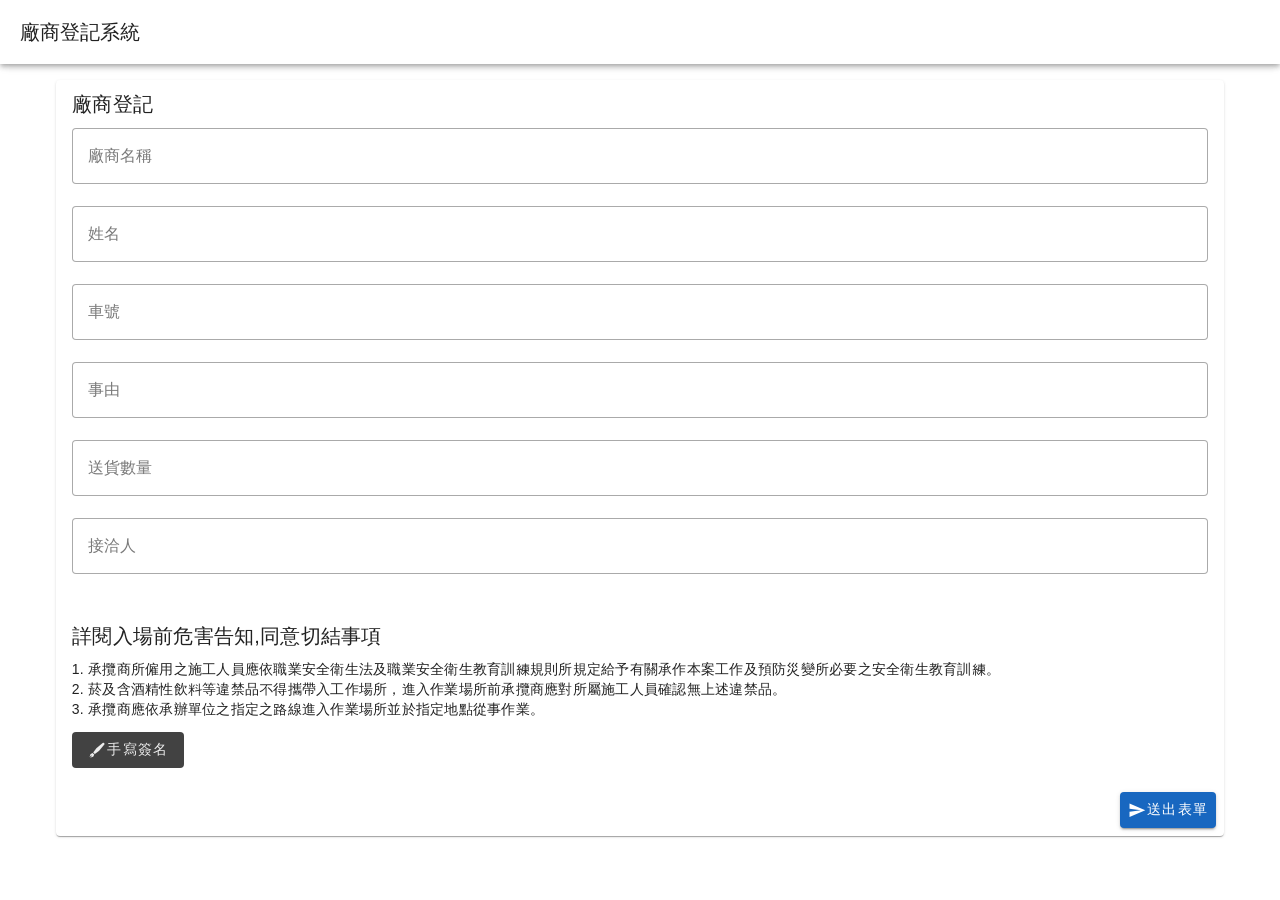
==== register/index.html @ 5d41295d "新增初始檔案，包括 robots.txt、payload 和錯誤頁面樣式" ====
<!DOCTYPE html><html  data-capo=""><head><meta charset="utf-8">
<meta name="viewport" content="width=device-width, initial-scale=1">
<style id="vuetify-theme-stylesheet">:root {
      --v-theme-background: 255,255,255;
      --v-theme-background-overlay-multiplier: 1;
      --v-theme-surface: 255,255,255;
      --v-theme-surface-overlay-multiplier: 1;
      --v-theme-surface-bright: 255,255,255;
      --v-theme-surface-bright-overlay-multiplier: 1;
      --v-theme-surface-light: 238,238,238;
      --v-theme-surface-light-overlay-multiplier: 1;
      --v-theme-surface-variant: 66,66,66;
      --v-theme-surface-variant-overlay-multiplier: 2;
      --v-theme-on-surface-variant: 238,238,238;
      --v-theme-primary: 24,103,192;
      --v-theme-primary-overlay-multiplier: 2;
      --v-theme-primary-darken-1: 31,85,146;
      --v-theme-primary-darken-1-overlay-multiplier: 2;
      --v-theme-secondary: 72,169,166;
      --v-theme-secondary-overlay-multiplier: 1;
      --v-theme-secondary-darken-1: 1,135,134;
      --v-theme-secondary-darken-1-overlay-multiplier: 1;
      --v-theme-error: 176,0,32;
      --v-theme-error-overlay-multiplier: 2;
      --v-theme-info: 33,150,243;
      --v-theme-info-overlay-multiplier: 1;
      --v-theme-success: 76,175,80;
      --v-theme-success-overlay-multiplier: 1;
      --v-theme-warning: 251,140,0;
      --v-theme-warning-overlay-multiplier: 1;
      --v-theme-on-background: 0,0,0;
      --v-theme-on-surface: 0,0,0;
      --v-theme-on-surface-bright: 0,0,0;
      --v-theme-on-surface-light: 0,0,0;
      --v-theme-on-primary: 255,255,255;
      --v-theme-on-primary-darken-1: 255,255,255;
      --v-theme-on-secondary: 255,255,255;
      --v-theme-on-secondary-darken-1: 255,255,255;
      --v-theme-on-error: 255,255,255;
      --v-theme-on-info: 255,255,255;
      --v-theme-on-success: 255,255,255;
      --v-theme-on-warning: 255,255,255;
      --v-border-color: 0, 0, 0;
      --v-border-opacity: 0.12;
      --v-high-emphasis-opacity: 0.87;
      --v-medium-emphasis-opacity: 0.6;
      --v-disabled-opacity: 0.38;
      --v-idle-opacity: 0.04;
      --v-hover-opacity: 0.04;
      --v-focus-opacity: 0.12;
      --v-selected-opacity: 0.08;
      --v-activated-opacity: 0.12;
      --v-pressed-opacity: 0.12;
      --v-dragged-opacity: 0.08;
      --v-theme-kbd: 33, 37, 41;
      --v-theme-on-kbd: 255, 255, 255;
      --v-theme-code: 245, 245, 245;
      --v-theme-on-code: 0, 0, 0;
    }
    .v-theme--light {
      color-scheme: normal;
      --v-theme-background: 255,255,255;
      --v-theme-background-overlay-multiplier: 1;
      --v-theme-surface: 255,255,255;
      --v-theme-surface-overlay-multiplier: 1;
      --v-theme-surface-bright: 255,255,255;
      --v-theme-surface-bright-overlay-multiplier: 1;
      --v-theme-surface-light: 238,238,238;
      --v-theme-surface-light-overlay-multiplier: 1;
      --v-theme-surface-variant: 66,66,66;
      --v-theme-surface-variant-overlay-multiplier: 2;
      --v-theme-on-surface-variant: 238,238,238;
      --v-theme-primary: 24,103,192;
      --v-theme-primary-overlay-multiplier: 2;
      --v-theme-primary-darken-1: 31,85,146;
      --v-theme-primary-darken-1-overlay-multiplier: 2;
      --v-theme-secondary: 72,169,166;
      --v-theme-secondary-overlay-multiplier: 1;
      --v-theme-secondary-darken-1: 1,135,134;
      --v-theme-secondary-darken-1-overlay-multiplier: 1;
      --v-theme-error: 176,0,32;
      --v-theme-error-overlay-multiplier: 2;
      --v-theme-info: 33,150,243;
      --v-theme-info-overlay-multiplier: 1;
      --v-theme-success: 76,175,80;
      --v-theme-success-overlay-multiplier: 1;
      --v-theme-warning: 251,140,0;
      --v-theme-warning-overlay-multiplier: 1;
      --v-theme-on-background: 0,0,0;
      --v-theme-on-surface: 0,0,0;
      --v-theme-on-surface-bright: 0,0,0;
      --v-theme-on-surface-light: 0,0,0;
      --v-theme-on-primary: 255,255,255;
      --v-theme-on-primary-darken-1: 255,255,255;
      --v-theme-on-secondary: 255,255,255;
      --v-theme-on-secondary-darken-1: 255,255,255;
      --v-theme-on-error: 255,255,255;
      --v-theme-on-info: 255,255,255;
      --v-theme-on-success: 255,255,255;
      --v-theme-on-warning: 255,255,255;
      --v-border-color: 0, 0, 0;
      --v-border-opacity: 0.12;
      --v-high-emphasis-opacity: 0.87;
      --v-medium-emphasis-opacity: 0.6;
      --v-disabled-opacity: 0.38;
      --v-idle-opacity: 0.04;
      --v-hover-opacity: 0.04;
      --v-focus-opacity: 0.12;
      --v-selected-opacity: 0.08;
      --v-activated-opacity: 0.12;
      --v-pressed-opacity: 0.12;
      --v-dragged-opacity: 0.08;
      --v-theme-kbd: 33, 37, 41;
      --v-theme-on-kbd: 255, 255, 255;
      --v-theme-code: 245, 245, 245;
      --v-theme-on-code: 0, 0, 0;
    }
    .v-theme--dark {
      color-scheme: dark;
      --v-theme-background: 18,18,18;
      --v-theme-background-overlay-multiplier: 1;
      --v-theme-surface: 33,33,33;
      --v-theme-surface-overlay-multiplier: 1;
      --v-theme-surface-bright: 204,191,214;
      --v-theme-surface-bright-overlay-multiplier: 2;
      --v-theme-surface-light: 66,66,66;
      --v-theme-surface-light-overlay-multiplier: 1;
      --v-theme-surface-variant: 163,163,163;
      --v-theme-surface-variant-overlay-multiplier: 2;
      --v-theme-on-surface-variant: 66,66,66;
      --v-theme-primary: 33,150,243;
      --v-theme-primary-overlay-multiplier: 2;
      --v-theme-primary-darken-1: 39,124,193;
      --v-theme-primary-darken-1-overlay-multiplier: 2;
      --v-theme-secondary: 84,182,178;
      --v-theme-secondary-overlay-multiplier: 2;
      --v-theme-secondary-darken-1: 72,169,166;
      --v-theme-secondary-darken-1-overlay-multiplier: 2;
      --v-theme-error: 207,102,121;
      --v-theme-error-overlay-multiplier: 2;
      --v-theme-info: 33,150,243;
      --v-theme-info-overlay-multiplier: 2;
      --v-theme-success: 76,175,80;
      --v-theme-success-overlay-multiplier: 2;
      --v-theme-warning: 251,140,0;
      --v-theme-warning-overlay-multiplier: 2;
      --v-theme-on-background: 255,255,255;
      --v-theme-on-surface: 255,255,255;
      --v-theme-on-surface-bright: 0,0,0;
      --v-theme-on-surface-light: 255,255,255;
      --v-theme-on-primary: 255,255,255;
      --v-theme-on-primary-darken-1: 255,255,255;
      --v-theme-on-secondary: 255,255,255;
      --v-theme-on-secondary-darken-1: 255,255,255;
      --v-theme-on-error: 255,255,255;
      --v-theme-on-info: 255,255,255;
      --v-theme-on-success: 255,255,255;
      --v-theme-on-warning: 255,255,255;
      --v-border-color: 255, 255, 255;
      --v-border-opacity: 0.12;
      --v-high-emphasis-opacity: 1;
      --v-medium-emphasis-opacity: 0.7;
      --v-disabled-opacity: 0.5;
      --v-idle-opacity: 0.1;
      --v-hover-opacity: 0.04;
      --v-focus-opacity: 0.12;
      --v-selected-opacity: 0.08;
      --v-activated-opacity: 0.12;
      --v-pressed-opacity: 0.16;
      --v-dragged-opacity: 0.08;
      --v-theme-kbd: 33, 37, 41;
      --v-theme-on-kbd: 255, 255, 255;
      --v-theme-code: 52, 52, 52;
      --v-theme-on-code: 204, 204, 204;
    }
    .bg-background {
      --v-theme-overlay-multiplier: var(--v-theme-background-overlay-multiplier);
      background-color: rgb(var(--v-theme-background)) !important;
      color: rgb(var(--v-theme-on-background)) !important;
    }
    .bg-surface {
      --v-theme-overlay-multiplier: var(--v-theme-surface-overlay-multiplier);
      background-color: rgb(var(--v-theme-surface)) !important;
      color: rgb(var(--v-theme-on-surface)) !important;
    }
    .bg-surface-bright {
      --v-theme-overlay-multiplier: var(--v-theme-surface-bright-overlay-multiplier);
      background-color: rgb(var(--v-theme-surface-bright)) !important;
      color: rgb(var(--v-theme-on-surface-bright)) !important;
    }
    .bg-surface-light {
      --v-theme-overlay-multiplier: var(--v-theme-surface-light-overlay-multiplier);
      background-color: rgb(var(--v-theme-surface-light)) !important;
      color: rgb(var(--v-theme-on-surface-light)) !important;
    }
    .bg-surface-variant {
      --v-theme-overlay-multiplier: var(--v-theme-surface-variant-overlay-multiplier);
      background-color: rgb(var(--v-theme-surface-variant)) !important;
      color: rgb(var(--v-theme-on-surface-variant)) !important;
    }
    .bg-primary {
      --v-theme-overlay-multiplier: var(--v-theme-primary-overlay-multiplier);
      background-color: rgb(var(--v-theme-primary)) !important;
      color: rgb(var(--v-theme-on-primary)) !important;
    }
    .bg-primary-darken-1 {
      --v-theme-overlay-multiplier: var(--v-theme-primary-darken-1-overlay-multiplier);
      background-color: rgb(var(--v-theme-primary-darken-1)) !important;
      color: rgb(var(--v-theme-on-primary-darken-1)) !important;
    }
    .bg-secondary {
      --v-theme-overlay-multiplier: var(--v-theme-secondary-overlay-multiplier);
      background-color: rgb(var(--v-theme-secondary)) !important;
      color: rgb(var(--v-theme-on-secondary)) !important;
    }
    .bg-secondary-darken-1 {
      --v-theme-overlay-multiplier: var(--v-theme-secondary-darken-1-overlay-multiplier);
      background-color: rgb(var(--v-theme-secondary-darken-1)) !important;
      color: rgb(var(--v-theme-on-secondary-darken-1)) !important;
    }
    .bg-error {
      --v-theme-overlay-multiplier: var(--v-theme-error-overlay-multiplier);
      background-color: rgb(var(--v-theme-error)) !important;
      color: rgb(var(--v-theme-on-error)) !important;
    }
    .bg-info {
      --v-theme-overlay-multiplier: var(--v-theme-info-overlay-multiplier);
      background-color: rgb(var(--v-theme-info)) !important;
      color: rgb(var(--v-theme-on-info)) !important;
    }
    .bg-success {
      --v-theme-overlay-multiplier: var(--v-theme-success-overlay-multiplier);
      background-color: rgb(var(--v-theme-success)) !important;
      color: rgb(var(--v-theme-on-success)) !important;
    }
    .bg-warning {
      --v-theme-overlay-multiplier: var(--v-theme-warning-overlay-multiplier);
      background-color: rgb(var(--v-theme-warning)) !important;
      color: rgb(var(--v-theme-on-warning)) !important;
    }
    .text-background {
      color: rgb(var(--v-theme-background)) !important;
    }
    .border-background {
      --v-border-color: var(--v-theme-background);
    }
    .text-surface {
      color: rgb(var(--v-theme-surface)) !important;
    }
    .border-surface {
      --v-border-color: var(--v-theme-surface);
    }
    .text-surface-bright {
      color: rgb(var(--v-theme-surface-bright)) !important;
    }
    .border-surface-bright {
      --v-border-color: var(--v-theme-surface-bright);
    }
    .text-surface-light {
      color: rgb(var(--v-theme-surface-light)) !important;
    }
    .border-surface-light {
      --v-border-color: var(--v-theme-surface-light);
    }
    .text-surface-variant {
      color: rgb(var(--v-theme-surface-variant)) !important;
    }
    .border-surface-variant {
      --v-border-color: var(--v-theme-surface-variant);
    }
    .on-surface-variant {
      color: rgb(var(--v-theme-on-surface-variant)) !important;
    }
    .text-primary {
      color: rgb(var(--v-theme-primary)) !important;
    }
    .border-primary {
      --v-border-color: var(--v-theme-primary);
    }
    .text-primary-darken-1 {
      color: rgb(var(--v-theme-primary-darken-1)) !important;
    }
    .border-primary-darken-1 {
      --v-border-color: var(--v-theme-primary-darken-1);
    }
    .text-secondary {
      color: rgb(var(--v-theme-secondary)) !important;
    }
    .border-secondary {
      --v-border-color: var(--v-theme-secondary);
    }
    .text-secondary-darken-1 {
      color: rgb(var(--v-theme-secondary-darken-1)) !important;
    }
    .border-secondary-darken-1 {
      --v-border-color: var(--v-theme-secondary-darken-1);
    }
    .text-error {
      color: rgb(var(--v-theme-error)) !important;
    }
    .border-error {
      --v-border-color: var(--v-theme-error);
    }
    .text-info {
      color: rgb(var(--v-theme-info)) !important;
    }
    .border-info {
      --v-border-color: var(--v-theme-info);
    }
    .text-success {
      color: rgb(var(--v-theme-success)) !important;
    }
    .border-success {
      --v-border-color: var(--v-theme-success);
    }
    .text-warning {
      color: rgb(var(--v-theme-warning)) !important;
    }
    .border-warning {
      --v-border-color: var(--v-theme-warning);
    }
    .on-background {
      color: rgb(var(--v-theme-on-background)) !important;
    }
    .on-surface {
      color: rgb(var(--v-theme-on-surface)) !important;
    }
    .on-surface-bright {
      color: rgb(var(--v-theme-on-surface-bright)) !important;
    }
    .on-surface-light {
      color: rgb(var(--v-theme-on-surface-light)) !important;
    }
    .on-primary {
      color: rgb(var(--v-theme-on-primary)) !important;
    }
    .on-primary-darken-1 {
      color: rgb(var(--v-theme-on-primary-darken-1)) !important;
    }
    .on-secondary {
      color: rgb(var(--v-theme-on-secondary)) !important;
    }
    .on-secondary-darken-1 {
      color: rgb(var(--v-theme-on-secondary-darken-1)) !important;
    }
    .on-error {
      color: rgb(var(--v-theme-on-error)) !important;
    }
    .on-info {
      color: rgb(var(--v-theme-on-info)) !important;
    }
    .on-success {
      color: rgb(var(--v-theme-on-success)) !important;
    }
    .on-warning {
      color: rgb(var(--v-theme-on-warning)) !important;
    }
</style>
<style>@font-face{font-family:Material Design Icons;font-style:normal;font-weight:400;src:url(/_nuxt/materialdesignicons-webfont.CSr8KVlo.eot?v=7.4.47);src:url(/_nuxt/materialdesignicons-webfont.CSr8KVlo.eot?#iefix&v=7.4.47) format("embedded-opentype"),url(/_nuxt/materialdesignicons-webfont.Dp5v-WZN.woff2?v=7.4.47) format("woff2"),url(/_nuxt/materialdesignicons-webfont.PXm3-2wK.woff?v=7.4.47) format("woff"),url(/_nuxt/materialdesignicons-webfont.B7mPwVP_.ttf?v=7.4.47) format("truetype")}.mdi-set,.mdi:before{display:inline-block;font: 24px/1 Material Design Icons;font-size:inherit;line-height:inherit;text-rendering:auto;-webkit-font-smoothing:antialiased;-moz-osx-font-smoothing:grayscale}.mdi-ab-testing:before{content:"󰇉"}.mdi-abacus:before{content:"󱛠"}.mdi-abjad-arabic:before{content:"󱌨"}.mdi-abjad-hebrew:before{content:"󱌩"}.mdi-abugida-devanagari:before{content:"󱌪"}.mdi-abugida-thai:before{content:"󱌫"}.mdi-access-point:before{content:"󰀃"}.mdi-access-point-check:before{content:"󱔸"}.mdi-access-point-minus:before{content:"󱔹"}.mdi-access-point-network:before{content:"󰀂"}.mdi-access-point-network-off:before{content:"󰯡"}.mdi-access-point-off:before{content:"󱔑"}.mdi-access-point-plus:before{content:"󱔺"}.mdi-access-point-remove:before{content:"󱔻"}.mdi-account:before{content:"󰀄"}.mdi-account-alert:before{content:"󰀅"}.mdi-account-alert-outline:before{content:"󰭐"}.mdi-account-arrow-down:before{content:"󱡨"}.mdi-account-arrow-down-outline:before{content:"󱡩"}.mdi-account-arrow-left:before{content:"󰭑"}.mdi-account-arrow-left-outline:before{content:"󰭒"}.mdi-account-arrow-right:before{content:"󰭓"}.mdi-account-arrow-right-outline:before{content:"󰭔"}.mdi-account-arrow-up:before{content:"󱡧"}.mdi-account-arrow-up-outline:before{content:"󱡪"}.mdi-account-badge:before{content:"󱬊"}.mdi-account-badge-outline:before{content:"󱬋"}.mdi-account-box:before{content:"󰀆"}.mdi-account-box-edit-outline:before{content:"󱳈"}.mdi-account-box-minus-outline:before{content:"󱳉"}.mdi-account-box-multiple:before{content:"󰤴"}.mdi-account-box-multiple-outline:before{content:"󱀊"}.mdi-account-box-outline:before{content:"󰀇"}.mdi-account-box-plus-outline:before{content:"󱳊"}.mdi-account-cancel:before{content:"󱋟"}.mdi-account-cancel-outline:before{content:"󱋠"}.mdi-account-card:before{content:"󱮤"}.mdi-account-card-outline:before{content:"󱮥"}.mdi-account-cash:before{content:"󱂗"}.mdi-account-cash-outline:before{content:"󱂘"}.mdi-account-check:before{content:"󰀈"}.mdi-account-check-outline:before{content:"󰯢"}.mdi-account-child:before{content:"󰪉"}.mdi-account-child-circle:before{content:"󰪊"}.mdi-account-child-outline:before{content:"󱃈"}.mdi-account-circle:before{content:"󰀉"}.mdi-account-circle-outline:before{content:"󰭕"}.mdi-account-clock:before{content:"󰭖"}.mdi-account-clock-outline:before{content:"󰭗"}.mdi-account-cog:before{content:"󱍰"}.mdi-account-cog-outline:before{content:"󱍱"}.mdi-account-convert:before{content:"󰀊"}.mdi-account-convert-outline:before{content:"󱌁"}.mdi-account-cowboy-hat:before{content:"󰺛"}.mdi-account-cowboy-hat-outline:before{content:"󱟳"}.mdi-account-credit-card:before{content:"󱮦"}.mdi-account-credit-card-outline:before{content:"󱮧"}.mdi-account-details:before{content:"󰘱"}.mdi-account-details-outline:before{content:"󱍲"}.mdi-account-edit:before{content:"󰚼"}.mdi-account-edit-outline:before{content:"󰿻"}.mdi-account-eye:before{content:"󰐠"}.mdi-account-eye-outline:before{content:"󱉻"}.mdi-account-file:before{content:"󱲧"}.mdi-account-file-outline:before{content:"󱲨"}.mdi-account-file-text:before{content:"󱲩"}.mdi-account-file-text-outline:before{content:"󱲪"}.mdi-account-filter:before{content:"󰤶"}.mdi-account-filter-outline:before{content:"󰾝"}.mdi-account-group:before{content:"󰡉"}.mdi-account-group-outline:before{content:"󰭘"}.mdi-account-hard-hat:before{content:"󰖵"}.mdi-account-hard-hat-outline:before{content:"󱨟"}.mdi-account-heart:before{content:"󰢙"}.mdi-account-heart-outline:before{content:"󰯣"}.mdi-account-injury:before{content:"󱠕"}.mdi-account-injury-outline:before{content:"󱠖"}.mdi-account-key:before{content:"󰀋"}.mdi-account-key-outline:before{content:"󰯤"}.mdi-account-lock:before{content:"󱅞"}.mdi-account-lock-open:before{content:"󱥠"}.mdi-account-lock-open-outline:before{content:"󱥡"}.mdi-account-lock-outline:before{content:"󱅟"}.mdi-account-minus:before{content:"󰀍"}.mdi-account-minus-outline:before{content:"󰫬"}.mdi-account-multiple:before{content:"󰀎"}.mdi-account-multiple-check:before{content:"󰣅"}.mdi-account-multiple-check-outline:before{content:"󱇾"}.mdi-account-multiple-minus:before{content:"󰗓"}.mdi-account-multiple-minus-outline:before{content:"󰯥"}.mdi-account-multiple-outline:before{content:"󰀏"}.mdi-account-multiple-plus:before{content:"󰀐"}.mdi-account-multiple-plus-outline:before{content:"󰠀"}.mdi-account-multiple-remove:before{content:"󱈊"}.mdi-account-multiple-remove-outline:before{content:"󱈋"}.mdi-account-music:before{content:"󰠃"}.mdi-account-music-outline:before{content:"󰳩"}.mdi-account-network:before{content:"󰀑"}.mdi-account-network-off:before{content:"󱫱"}.mdi-account-network-off-outline:before{content:"󱫲"}.mdi-account-network-outline:before{content:"󰯦"}.mdi-account-off:before{content:"󰀒"}.mdi-account-off-outline:before{content:"󰯧"}.mdi-account-outline:before{content:"󰀓"}.mdi-account-plus:before{content:"󰀔"}.mdi-account-plus-outline:before{content:"󰠁"}.mdi-account-question:before{content:"󰭙"}.mdi-account-question-outline:before{content:"󰭚"}.mdi-account-reactivate:before{content:"󱔫"}.mdi-account-reactivate-outline:before{content:"󱔬"}.mdi-account-remove:before{content:"󰀕"}.mdi-account-remove-outline:before{content:"󰫭"}.mdi-account-school:before{content:"󱨠"}.mdi-account-school-outline:before{content:"󱨡"}.mdi-account-search:before{content:"󰀖"}.mdi-account-search-outline:before{content:"󰤵"}.mdi-account-settings:before{content:"󰘰"}.mdi-account-settings-outline:before{content:"󱃉"}.mdi-account-star:before{content:"󰀗"}.mdi-account-star-outline:before{content:"󰯨"}.mdi-account-supervisor:before{content:"󰪋"}.mdi-account-supervisor-circle:before{content:"󰪌"}.mdi-account-supervisor-circle-outline:before{content:"󱓬"}.mdi-account-supervisor-outline:before{content:"󱄭"}.mdi-account-switch:before{content:"󰀙"}.mdi-account-switch-outline:before{content:"󰓋"}.mdi-account-sync:before{content:"󱤛"}.mdi-account-sync-outline:before{content:"󱤜"}.mdi-account-tag:before{content:"󱰛"}.mdi-account-tag-outline:before{content:"󱰜"}.mdi-account-tie:before{content:"󰳣"}.mdi-account-tie-hat:before{content:"󱢘"}.mdi-account-tie-hat-outline:before{content:"󱢙"}.mdi-account-tie-outline:before{content:"󱃊"}.mdi-account-tie-voice:before{content:"󱌈"}.mdi-account-tie-voice-off:before{content:"󱌊"}.mdi-account-tie-voice-off-outline:before{content:"󱌋"}.mdi-account-tie-voice-outline:before{content:"󱌉"}.mdi-account-tie-woman:before{content:"󱪌"}.mdi-account-voice:before{content:"󰗋"}.mdi-account-voice-off:before{content:"󰻔"}.mdi-account-wrench:before{content:"󱢚"}.mdi-account-wrench-outline:before{content:"󱢛"}.mdi-adjust:before{content:"󰀚"}.mdi-advertisements:before{content:"󱤪"}.mdi-advertisements-off:before{content:"󱤫"}.mdi-air-conditioner:before{content:"󰀛"}.mdi-air-filter:before{content:"󰵃"}.mdi-air-horn:before{content:"󰶬"}.mdi-air-humidifier:before{content:"󱂙"}.mdi-air-humidifier-off:before{content:"󱑦"}.mdi-air-purifier:before{content:"󰵄"}.mdi-air-purifier-off:before{content:"󱭗"}.mdi-airbag:before{content:"󰯩"}.mdi-airballoon:before{content:"󰀜"}.mdi-airballoon-outline:before{content:"󱀋"}.mdi-airplane:before{content:"󰀝"}.mdi-airplane-alert:before{content:"󱡺"}.mdi-airplane-check:before{content:"󱡻"}.mdi-airplane-clock:before{content:"󱡼"}.mdi-airplane-cog:before{content:"󱡽"}.mdi-airplane-edit:before{content:"󱡾"}.mdi-airplane-landing:before{content:"󰗔"}.mdi-airplane-marker:before{content:"󱡿"}.mdi-airplane-minus:before{content:"󱢀"}.mdi-airplane-off:before{content:"󰀞"}.mdi-airplane-plus:before{content:"󱢁"}.mdi-airplane-remove:before{content:"󱢂"}.mdi-airplane-search:before{content:"󱢃"}.mdi-airplane-settings:before{content:"󱢄"}.mdi-airplane-takeoff:before{content:"󰗕"}.mdi-airport:before{content:"󰡋"}.mdi-alarm:before{content:"󰀠"}.mdi-alarm-bell:before{content:"󰞎"}.mdi-alarm-check:before{content:"󰀡"}.mdi-alarm-light:before{content:"󰞏"}.mdi-alarm-light-off:before{content:"󱜞"}.mdi-alarm-light-off-outline:before{content:"󱜟"}.mdi-alarm-light-outline:before{content:"󰯪"}.mdi-alarm-multiple:before{content:"󰀢"}.mdi-alarm-note:before{content:"󰹱"}.mdi-alarm-note-off:before{content:"󰹲"}.mdi-alarm-off:before{content:"󰀣"}.mdi-alarm-panel:before{content:"󱗄"}.mdi-alarm-panel-outline:before{content:"󱗅"}.mdi-alarm-plus:before{content:"󰀤"}.mdi-alarm-snooze:before{content:"󰚎"}.mdi-album:before{content:"󰀥"}.mdi-alert:before{content:"󰀦"}.mdi-alert-box:before{content:"󰀧"}.mdi-alert-box-outline:before{content:"󰳤"}.mdi-alert-circle:before{content:"󰀨"}.mdi-alert-circle-check:before{content:"󱇭"}.mdi-alert-circle-check-outline:before{content:"󱇮"}.mdi-alert-circle-outline:before{content:"󰗖"}.mdi-alert-decagram:before{content:"󰚽"}.mdi-alert-decagram-outline:before{content:"󰳥"}.mdi-alert-minus:before{content:"󱒻"}.mdi-alert-minus-outline:before{content:"󱒾"}.mdi-alert-octagon:before{content:"󰀩"}.mdi-alert-octagon-outline:before{content:"󰳦"}.mdi-alert-octagram:before{content:"󰝧"}.mdi-alert-octagram-outline:before{content:"󰳧"}.mdi-alert-outline:before{content:"󰀪"}.mdi-alert-plus:before{content:"󱒺"}.mdi-alert-plus-outline:before{content:"󱒽"}.mdi-alert-remove:before{content:"󱒼"}.mdi-alert-remove-outline:before{content:"󱒿"}.mdi-alert-rhombus:before{content:"󱇎"}.mdi-alert-rhombus-outline:before{content:"󱇏"}.mdi-alien:before{content:"󰢚"}.mdi-alien-outline:before{content:"󱃋"}.mdi-align-horizontal-center:before{content:"󱇃"}.mdi-align-horizontal-distribute:before{content:"󱥢"}.mdi-align-horizontal-left:before{content:"󱇂"}.mdi-align-horizontal-right:before{content:"󱇄"}.mdi-align-vertical-bottom:before{content:"󱇅"}.mdi-align-vertical-center:before{content:"󱇆"}.mdi-align-vertical-distribute:before{content:"󱥣"}.mdi-align-vertical-top:before{content:"󱇇"}.mdi-all-inclusive:before{content:"󰚾"}.mdi-all-inclusive-box:before{content:"󱢍"}.mdi-all-inclusive-box-outline:before{content:"󱢎"}.mdi-allergy:before{content:"󱉘"}.mdi-alpha:before{content:"󰀫"}.mdi-alpha-a:before{content:"󰫮"}.mdi-alpha-a-box:before{content:"󰬈"}.mdi-alpha-a-box-outline:before{content:"󰯫"}.mdi-alpha-a-circle:before{content:"󰯬"}.mdi-alpha-a-circle-outline:before{content:"󰯭"}.mdi-alpha-b:before{content:"󰫯"}.mdi-alpha-b-box:before{content:"󰬉"}.mdi-alpha-b-box-outline:before{content:"󰯮"}.mdi-alpha-b-circle:before{content:"󰯯"}.mdi-alpha-b-circle-outline:before{content:"󰯰"}.mdi-alpha-c:before{content:"󰫰"}.mdi-alpha-c-box:before{content:"󰬊"}.mdi-alpha-c-box-outline:before{content:"󰯱"}.mdi-alpha-c-circle:before{content:"󰯲"}.mdi-alpha-c-circle-outline:before{content:"󰯳"}.mdi-alpha-d:before{content:"󰫱"}.mdi-alpha-d-box:before{content:"󰬋"}.mdi-alpha-d-box-outline:before{content:"󰯴"}.mdi-alpha-d-circle:before{content:"󰯵"}.mdi-alpha-d-circle-outline:before{content:"󰯶"}.mdi-alpha-e:before{content:"󰫲"}.mdi-alpha-e-box:before{content:"󰬌"}.mdi-alpha-e-box-outline:before{content:"󰯷"}.mdi-alpha-e-circle:before{content:"󰯸"}.mdi-alpha-e-circle-outline:before{content:"󰯹"}.mdi-alpha-f:before{content:"󰫳"}.mdi-alpha-f-box:before{content:"󰬍"}.mdi-alpha-f-box-outline:before{content:"󰯺"}.mdi-alpha-f-circle:before{content:"󰯻"}.mdi-alpha-f-circle-outline:before{content:"󰯼"}.mdi-alpha-g:before{content:"󰫴"}.mdi-alpha-g-box:before{content:"󰬎"}.mdi-alpha-g-box-outline:before{content:"󰯽"}.mdi-alpha-g-circle:before{content:"󰯾"}.mdi-alpha-g-circle-outline:before{content:"󰯿"}.mdi-alpha-h:before{content:"󰫵"}.mdi-alpha-h-box:before{content:"󰬏"}.mdi-alpha-h-box-outline:before{content:"󰰀"}.mdi-alpha-h-circle:before{content:"󰰁"}.mdi-alpha-h-circle-outline:before{content:"󰰂"}.mdi-alpha-i:before{content:"󰫶"}.mdi-alpha-i-box:before{content:"󰬐"}.mdi-alpha-i-box-outline:before{content:"󰰃"}.mdi-alpha-i-circle:before{content:"󰰄"}.mdi-alpha-i-circle-outline:before{content:"󰰅"}.mdi-alpha-j:before{content:"󰫷"}.mdi-alpha-j-box:before{content:"󰬑"}.mdi-alpha-j-box-outline:before{content:"󰰆"}.mdi-alpha-j-circle:before{content:"󰰇"}.mdi-alpha-j-circle-outline:before{content:"󰰈"}.mdi-alpha-k:before{content:"󰫸"}.mdi-alpha-k-box:before{content:"󰬒"}.mdi-alpha-k-box-outline:before{content:"󰰉"}.mdi-alpha-k-circle:before{content:"󰰊"}.mdi-alpha-k-circle-outline:before{content:"󰰋"}.mdi-alpha-l:before{content:"󰫹"}.mdi-alpha-l-box:before{content:"󰬓"}.mdi-alpha-l-box-outline:before{content:"󰰌"}.mdi-alpha-l-circle:before{content:"󰰍"}.mdi-alpha-l-circle-outline:before{content:"󰰎"}.mdi-alpha-m:before{content:"󰫺"}.mdi-alpha-m-box:before{content:"󰬔"}.mdi-alpha-m-box-outline:before{content:"󰰏"}.mdi-alpha-m-circle:before{content:"󰰐"}.mdi-alpha-m-circle-outline:before{content:"󰰑"}.mdi-alpha-n:before{content:"󰫻"}.mdi-alpha-n-box:before{content:"󰬕"}.mdi-alpha-n-box-outline:before{content:"󰰒"}.mdi-alpha-n-circle:before{content:"󰰓"}.mdi-alpha-n-circle-outline:before{content:"󰰔"}.mdi-alpha-o:before{content:"󰫼"}.mdi-alpha-o-box:before{content:"󰬖"}.mdi-alpha-o-box-outline:before{content:"󰰕"}.mdi-alpha-o-circle:before{content:"󰰖"}.mdi-alpha-o-circle-outline:before{content:"󰰗"}.mdi-alpha-p:before{content:"󰫽"}.mdi-alpha-p-box:before{content:"󰬗"}.mdi-alpha-p-box-outline:before{content:"󰰘"}.mdi-alpha-p-circle:before{content:"󰰙"}.mdi-alpha-p-circle-outline:before{content:"󰰚"}.mdi-alpha-q:before{content:"󰫾"}.mdi-alpha-q-box:before{content:"󰬘"}.mdi-alpha-q-box-outline:before{content:"󰰛"}.mdi-alpha-q-circle:before{content:"󰰜"}.mdi-alpha-q-circle-outline:before{content:"󰰝"}.mdi-alpha-r:before{content:"󰫿"}.mdi-alpha-r-box:before{content:"󰬙"}.mdi-alpha-r-box-outline:before{content:"󰰞"}.mdi-alpha-r-circle:before{content:"󰰟"}.mdi-alpha-r-circle-outline:before{content:"󰰠"}.mdi-alpha-s:before{content:"󰬀"}.mdi-alpha-s-box:before{content:"󰬚"}.mdi-alpha-s-box-outline:before{content:"󰰡"}.mdi-alpha-s-circle:before{content:"󰰢"}.mdi-alpha-s-circle-outline:before{content:"󰰣"}.mdi-alpha-t:before{content:"󰬁"}.mdi-alpha-t-box:before{content:"󰬛"}.mdi-alpha-t-box-outline:before{content:"󰰤"}.mdi-alpha-t-circle:before{content:"󰰥"}.mdi-alpha-t-circle-outline:before{content:"󰰦"}.mdi-alpha-u:before{content:"󰬂"}.mdi-alpha-u-box:before{content:"󰬜"}.mdi-alpha-u-box-outline:before{content:"󰰧"}.mdi-alpha-u-circle:before{content:"󰰨"}.mdi-alpha-u-circle-outline:before{content:"󰰩"}.mdi-alpha-v:before{content:"󰬃"}.mdi-alpha-v-box:before{content:"󰬝"}.mdi-alpha-v-box-outline:before{content:"󰰪"}.mdi-alpha-v-circle:before{content:"󰰫"}.mdi-alpha-v-circle-outline:before{content:"󰰬"}.mdi-alpha-w:before{content:"󰬄"}.mdi-alpha-w-box:before{content:"󰬞"}.mdi-alpha-w-box-outline:before{content:"󰰭"}.mdi-alpha-w-circle:before{content:"󰰮"}.mdi-alpha-w-circle-outline:before{content:"󰰯"}.mdi-alpha-x:before{content:"󰬅"}.mdi-alpha-x-box:before{content:"󰬟"}.mdi-alpha-x-box-outline:before{content:"󰰰"}.mdi-alpha-x-circle:before{content:"󰰱"}.mdi-alpha-x-circle-outline:before{content:"󰰲"}.mdi-alpha-y:before{content:"󰬆"}.mdi-alpha-y-box:before{content:"󰬠"}.mdi-alpha-y-box-outline:before{content:"󰰳"}.mdi-alpha-y-circle:before{content:"󰰴"}.mdi-alpha-y-circle-outline:before{content:"󰰵"}.mdi-alpha-z:before{content:"󰬇"}.mdi-alpha-z-box:before{content:"󰬡"}.mdi-alpha-z-box-outline:before{content:"󰰶"}.mdi-alpha-z-circle:before{content:"󰰷"}.mdi-alpha-z-circle-outline:before{content:"󰰸"}.mdi-alphabet-aurebesh:before{content:"󱌬"}.mdi-alphabet-cyrillic:before{content:"󱌭"}.mdi-alphabet-greek:before{content:"󱌮"}.mdi-alphabet-latin:before{content:"󱌯"}.mdi-alphabet-piqad:before{content:"󱌰"}.mdi-alphabet-tengwar:before{content:"󱌷"}.mdi-alphabetical:before{content:"󰀬"}.mdi-alphabetical-off:before{content:"󱀌"}.mdi-alphabetical-variant:before{content:"󱀍"}.mdi-alphabetical-variant-off:before{content:"󱀎"}.mdi-altimeter:before{content:"󰗗"}.mdi-ambulance:before{content:"󰀯"}.mdi-ammunition:before{content:"󰳨"}.mdi-ampersand:before{content:"󰪍"}.mdi-amplifier:before{content:"󰀰"}.mdi-amplifier-off:before{content:"󱆵"}.mdi-anchor:before{content:"󰀱"}.mdi-android:before{content:"󰀲"}.mdi-android-studio:before{content:"󰀴"}.mdi-angle-acute:before{content:"󰤷"}.mdi-angle-obtuse:before{content:"󰤸"}.mdi-angle-right:before{content:"󰤹"}.mdi-angular:before{content:"󰚲"}.mdi-angularjs:before{content:"󰚿"}.mdi-animation:before{content:"󰗘"}.mdi-animation-outline:before{content:"󰪏"}.mdi-animation-play:before{content:"󰤺"}.mdi-animation-play-outline:before{content:"󰪐"}.mdi-ansible:before{content:"󱂚"}.mdi-antenna:before{content:"󱄙"}.mdi-anvil:before{content:"󰢛"}.mdi-apache-kafka:before{content:"󱀏"}.mdi-api:before{content:"󱂛"}.mdi-api-off:before{content:"󱉗"}.mdi-apple:before{content:"󰀵"}.mdi-apple-finder:before{content:"󰀶"}.mdi-apple-icloud:before{content:"󰀸"}.mdi-apple-ios:before{content:"󰀷"}.mdi-apple-keyboard-caps:before{content:"󰘲"}.mdi-apple-keyboard-command:before{content:"󰘳"}.mdi-apple-keyboard-control:before{content:"󰘴"}.mdi-apple-keyboard-option:before{content:"󰘵"}.mdi-apple-keyboard-shift:before{content:"󰘶"}.mdi-apple-safari:before{content:"󰀹"}.mdi-application:before{content:"󰣆"}.mdi-application-array:before{content:"󱃵"}.mdi-application-array-outline:before{content:"󱃶"}.mdi-application-braces:before{content:"󱃷"}.mdi-application-braces-outline:before{content:"󱃸"}.mdi-application-brackets:before{content:"󰲋"}.mdi-application-brackets-outline:before{content:"󰲌"}.mdi-application-cog:before{content:"󰙵"}.mdi-application-cog-outline:before{content:"󱕷"}.mdi-application-edit:before{content:"󰂮"}.mdi-application-edit-outline:before{content:"󰘙"}.mdi-application-export:before{content:"󰶭"}.mdi-application-import:before{content:"󰶮"}.mdi-application-outline:before{content:"󰘔"}.mdi-application-parentheses:before{content:"󱃹"}.mdi-application-parentheses-outline:before{content:"󱃺"}.mdi-application-settings:before{content:"󰭠"}.mdi-application-settings-outline:before{content:"󱕕"}.mdi-application-variable:before{content:"󱃻"}.mdi-application-variable-outline:before{content:"󱃼"}.mdi-approximately-equal:before{content:"󰾞"}.mdi-approximately-equal-box:before{content:"󰾟"}.mdi-apps:before{content:"󰀻"}.mdi-apps-box:before{content:"󰵆"}.mdi-arch:before{content:"󰣇"}.mdi-archive:before{content:"󰀼"}.mdi-archive-alert:before{content:"󱓽"}.mdi-archive-alert-outline:before{content:"󱓾"}.mdi-archive-arrow-down:before{content:"󱉙"}.mdi-archive-arrow-down-outline:before{content:"󱉚"}.mdi-archive-arrow-up:before{content:"󱉛"}.mdi-archive-arrow-up-outline:before{content:"󱉜"}.mdi-archive-cancel:before{content:"󱝋"}.mdi-archive-cancel-outline:before{content:"󱝌"}.mdi-archive-check:before{content:"󱝍"}.mdi-archive-check-outline:before{content:"󱝎"}.mdi-archive-clock:before{content:"󱝏"}.mdi-archive-clock-outline:before{content:"󱝐"}.mdi-archive-cog:before{content:"󱝑"}.mdi-archive-cog-outline:before{content:"󱝒"}.mdi-archive-edit:before{content:"󱝓"}.mdi-archive-edit-outline:before{content:"󱝔"}.mdi-archive-eye:before{content:"󱝕"}.mdi-archive-eye-outline:before{content:"󱝖"}.mdi-archive-lock:before{content:"󱝗"}.mdi-archive-lock-open:before{content:"󱝘"}.mdi-archive-lock-open-outline:before{content:"󱝙"}.mdi-archive-lock-outline:before{content:"󱝚"}.mdi-archive-marker:before{content:"󱝛"}.mdi-archive-marker-outline:before{content:"󱝜"}.mdi-archive-minus:before{content:"󱝝"}.mdi-archive-minus-outline:before{content:"󱝞"}.mdi-archive-music:before{content:"󱝟"}.mdi-archive-music-outline:before{content:"󱝠"}.mdi-archive-off:before{content:"󱝡"}.mdi-archive-off-outline:before{content:"󱝢"}.mdi-archive-outline:before{content:"󱈎"}.mdi-archive-plus:before{content:"󱝣"}.mdi-archive-plus-outline:before{content:"󱝤"}.mdi-archive-refresh:before{content:"󱝥"}.mdi-archive-refresh-outline:before{content:"󱝦"}.mdi-archive-remove:before{content:"󱝧"}.mdi-archive-remove-outline:before{content:"󱝨"}.mdi-archive-search:before{content:"󱝩"}.mdi-archive-search-outline:before{content:"󱝪"}.mdi-archive-settings:before{content:"󱝫"}.mdi-archive-settings-outline:before{content:"󱝬"}.mdi-archive-star:before{content:"󱝭"}.mdi-archive-star-outline:before{content:"󱝮"}.mdi-archive-sync:before{content:"󱝯"}.mdi-archive-sync-outline:before{content:"󱝰"}.mdi-arm-flex:before{content:"󰿗"}.mdi-arm-flex-outline:before{content:"󰿖"}.mdi-arrange-bring-forward:before{content:"󰀽"}.mdi-arrange-bring-to-front:before{content:"󰀾"}.mdi-arrange-send-backward:before{content:"󰀿"}.mdi-arrange-send-to-back:before{content:"󰁀"}.mdi-arrow-all:before{content:"󰁁"}.mdi-arrow-bottom-left:before{content:"󰁂"}.mdi-arrow-bottom-left-bold-box:before{content:"󱥤"}.mdi-arrow-bottom-left-bold-box-outline:before{content:"󱥥"}.mdi-arrow-bottom-left-bold-outline:before{content:"󰦷"}.mdi-arrow-bottom-left-thick:before{content:"󰦸"}.mdi-arrow-bottom-left-thin:before{content:"󱦶"}.mdi-arrow-bottom-left-thin-circle-outline:before{content:"󱖖"}.mdi-arrow-bottom-right:before{content:"󰁃"}.mdi-arrow-bottom-right-bold-box:before{content:"󱥦"}.mdi-arrow-bottom-right-bold-box-outline:before{content:"󱥧"}.mdi-arrow-bottom-right-bold-outline:before{content:"󰦹"}.mdi-arrow-bottom-right-thick:before{content:"󰦺"}.mdi-arrow-bottom-right-thin:before{content:"󱦷"}.mdi-arrow-bottom-right-thin-circle-outline:before{content:"󱖕"}.mdi-arrow-collapse:before{content:"󰘕"}.mdi-arrow-collapse-all:before{content:"󰁄"}.mdi-arrow-collapse-down:before{content:"󰞒"}.mdi-arrow-collapse-horizontal:before{content:"󰡌"}.mdi-arrow-collapse-left:before{content:"󰞓"}.mdi-arrow-collapse-right:before{content:"󰞔"}.mdi-arrow-collapse-up:before{content:"󰞕"}.mdi-arrow-collapse-vertical:before{content:"󰡍"}.mdi-arrow-decision:before{content:"󰦻"}.mdi-arrow-decision-auto:before{content:"󰦼"}.mdi-arrow-decision-auto-outline:before{content:"󰦽"}.mdi-arrow-decision-outline:before{content:"󰦾"}.mdi-arrow-down:before{content:"󰁅"}.mdi-arrow-down-bold:before{content:"󰜮"}.mdi-arrow-down-bold-box:before{content:"󰜯"}.mdi-arrow-down-bold-box-outline:before{content:"󰜰"}.mdi-arrow-down-bold-circle:before{content:"󰁇"}.mdi-arrow-down-bold-circle-outline:before{content:"󰁈"}.mdi-arrow-down-bold-hexagon-outline:before{content:"󰁉"}.mdi-arrow-down-bold-outline:before{content:"󰦿"}.mdi-arrow-down-box:before{content:"󰛀"}.mdi-arrow-down-circle:before{content:"󰳛"}.mdi-arrow-down-circle-outline:before{content:"󰳜"}.mdi-arrow-down-drop-circle:before{content:"󰁊"}.mdi-arrow-down-drop-circle-outline:before{content:"󰁋"}.mdi-arrow-down-left:before{content:"󱞡"}.mdi-arrow-down-left-bold:before{content:"󱞢"}.mdi-arrow-down-right:before{content:"󱞣"}.mdi-arrow-down-right-bold:before{content:"󱞤"}.mdi-arrow-down-thick:before{content:"󰁆"}.mdi-arrow-down-thin:before{content:"󱦳"}.mdi-arrow-down-thin-circle-outline:before{content:"󱖙"}.mdi-arrow-expand:before{content:"󰘖"}.mdi-arrow-expand-all:before{content:"󰁌"}.mdi-arrow-expand-down:before{content:"󰞖"}.mdi-arrow-expand-horizontal:before{content:"󰡎"}.mdi-arrow-expand-left:before{content:"󰞗"}.mdi-arrow-expand-right:before{content:"󰞘"}.mdi-arrow-expand-up:before{content:"󰞙"}.mdi-arrow-expand-vertical:before{content:"󰡏"}.mdi-arrow-horizontal-lock:before{content:"󱅛"}.mdi-arrow-left:before{content:"󰁍"}.mdi-arrow-left-bold:before{content:"󰜱"}.mdi-arrow-left-bold-box:before{content:"󰜲"}.mdi-arrow-left-bold-box-outline:before{content:"󰜳"}.mdi-arrow-left-bold-circle:before{content:"󰁏"}.mdi-arrow-left-bold-circle-outline:before{content:"󰁐"}.mdi-arrow-left-bold-hexagon-outline:before{content:"󰁑"}.mdi-arrow-left-bold-outline:before{content:"󰧀"}.mdi-arrow-left-bottom:before{content:"󱞥"}.mdi-arrow-left-bottom-bold:before{content:"󱞦"}.mdi-arrow-left-box:before{content:"󰛁"}.mdi-arrow-left-circle:before{content:"󰳝"}.mdi-arrow-left-circle-outline:before{content:"󰳞"}.mdi-arrow-left-drop-circle:before{content:"󰁒"}.mdi-arrow-left-drop-circle-outline:before{content:"󰁓"}.mdi-arrow-left-right:before{content:"󰹳"}.mdi-arrow-left-right-bold:before{content:"󰹴"}.mdi-arrow-left-right-bold-outline:before{content:"󰧁"}.mdi-arrow-left-thick:before{content:"󰁎"}.mdi-arrow-left-thin:before{content:"󱦱"}.mdi-arrow-left-thin-circle-outline:before{content:"󱖚"}.mdi-arrow-left-top:before{content:"󱞧"}.mdi-arrow-left-top-bold:before{content:"󱞨"}.mdi-arrow-oscillating:before{content:"󱲑"}.mdi-arrow-oscillating-off:before{content:"󱲒"}.mdi-arrow-projectile:before{content:"󱡀"}.mdi-arrow-projectile-multiple:before{content:"󱠿"}.mdi-arrow-right:before{content:"󰁔"}.mdi-arrow-right-bold:before{content:"󰜴"}.mdi-arrow-right-bold-box:before{content:"󰜵"}.mdi-arrow-right-bold-box-outline:before{content:"󰜶"}.mdi-arrow-right-bold-circle:before{content:"󰁖"}.mdi-arrow-right-bold-circle-outline:before{content:"󰁗"}.mdi-arrow-right-bold-hexagon-outline:before{content:"󰁘"}.mdi-arrow-right-bold-outline:before{content:"󰧂"}.mdi-arrow-right-bottom:before{content:"󱞩"}.mdi-arrow-right-bottom-bold:before{content:"󱞪"}.mdi-arrow-right-box:before{content:"󰛂"}.mdi-arrow-right-circle:before{content:"󰳟"}.mdi-arrow-right-circle-outline:before{content:"󰳠"}.mdi-arrow-right-drop-circle:before{content:"󰁙"}.mdi-arrow-right-drop-circle-outline:before{content:"󰁚"}.mdi-arrow-right-thick:before{content:"󰁕"}.mdi-arrow-right-thin:before{content:"󱦰"}.mdi-arrow-right-thin-circle-outline:before{content:"󱖘"}.mdi-arrow-right-top:before{content:"󱞫"}.mdi-arrow-right-top-bold:before{content:"󱞬"}.mdi-arrow-split-horizontal:before{content:"󰤻"}.mdi-arrow-split-vertical:before{content:"󰤼"}.mdi-arrow-top-left:before{content:"󰁛"}.mdi-arrow-top-left-bold-box:before{content:"󱥨"}.mdi-arrow-top-left-bold-box-outline:before{content:"󱥩"}.mdi-arrow-top-left-bold-outline:before{content:"󰧃"}.mdi-arrow-top-left-bottom-right:before{content:"󰹵"}.mdi-arrow-top-left-bottom-right-bold:before{content:"󰹶"}.mdi-arrow-top-left-thick:before{content:"󰧄"}.mdi-arrow-top-left-thin:before{content:"󱦵"}.mdi-arrow-top-left-thin-circle-outline:before{content:"󱖓"}.mdi-arrow-top-right:before{content:"󰁜"}.mdi-arrow-top-right-bold-box:before{content:"󱥪"}.mdi-arrow-top-right-bold-box-outline:before{content:"󱥫"}.mdi-arrow-top-right-bold-outline:before{content:"󰧅"}.mdi-arrow-top-right-bottom-left:before{content:"󰹷"}.mdi-arrow-top-right-bottom-left-bold:before{content:"󰹸"}.mdi-arrow-top-right-thick:before{content:"󰧆"}.mdi-arrow-top-right-thin:before{content:"󱦴"}.mdi-arrow-top-right-thin-circle-outline:before{content:"󱖔"}.mdi-arrow-u-down-left:before{content:"󱞭"}.mdi-arrow-u-down-left-bold:before{content:"󱞮"}.mdi-arrow-u-down-right:before{content:"󱞯"}.mdi-arrow-u-down-right-bold:before{content:"󱞰"}.mdi-arrow-u-left-bottom:before{content:"󱞱"}.mdi-arrow-u-left-bottom-bold:before{content:"󱞲"}.mdi-arrow-u-left-top:before{content:"󱞳"}.mdi-arrow-u-left-top-bold:before{content:"󱞴"}.mdi-arrow-u-right-bottom:before{content:"󱞵"}.mdi-arrow-u-right-bottom-bold:before{content:"󱞶"}.mdi-arrow-u-right-top:before{content:"󱞷"}.mdi-arrow-u-right-top-bold:before{content:"󱞸"}.mdi-arrow-u-up-left:before{content:"󱞹"}.mdi-arrow-u-up-left-bold:before{content:"󱞺"}.mdi-arrow-u-up-right:before{content:"󱞻"}.mdi-arrow-u-up-right-bold:before{content:"󱞼"}.mdi-arrow-up:before{content:"󰁝"}.mdi-arrow-up-bold:before{content:"󰜷"}.mdi-arrow-up-bold-box:before{content:"󰜸"}.mdi-arrow-up-bold-box-outline:before{content:"󰜹"}.mdi-arrow-up-bold-circle:before{content:"󰁟"}.mdi-arrow-up-bold-circle-outline:before{content:"󰁠"}.mdi-arrow-up-bold-hexagon-outline:before{content:"󰁡"}.mdi-arrow-up-bold-outline:before{content:"󰧇"}.mdi-arrow-up-box:before{content:"󰛃"}.mdi-arrow-up-circle:before{content:"󰳡"}.mdi-arrow-up-circle-outline:before{content:"󰳢"}.mdi-arrow-up-down:before{content:"󰹹"}.mdi-arrow-up-down-bold:before{content:"󰹺"}.mdi-arrow-up-down-bold-outline:before{content:"󰧈"}.mdi-arrow-up-drop-circle:before{content:"󰁢"}.mdi-arrow-up-drop-circle-outline:before{content:"󰁣"}.mdi-arrow-up-left:before{content:"󱞽"}.mdi-arrow-up-left-bold:before{content:"󱞾"}.mdi-arrow-up-right:before{content:"󱞿"}.mdi-arrow-up-right-bold:before{content:"󱟀"}.mdi-arrow-up-thick:before{content:"󰁞"}.mdi-arrow-up-thin:before{content:"󱦲"}.mdi-arrow-up-thin-circle-outline:before{content:"󱖗"}.mdi-arrow-vertical-lock:before{content:"󱅜"}.mdi-artboard:before{content:"󱮚"}.mdi-artstation:before{content:"󰭛"}.mdi-aspect-ratio:before{content:"󰨤"}.mdi-assistant:before{content:"󰁤"}.mdi-asterisk:before{content:"󰛄"}.mdi-asterisk-circle-outline:before{content:"󱨧"}.mdi-at:before{content:"󰁥"}.mdi-atlassian:before{content:"󰠄"}.mdi-atm:before{content:"󰵇"}.mdi-atom:before{content:"󰝨"}.mdi-atom-variant:before{content:"󰹻"}.mdi-attachment:before{content:"󰁦"}.mdi-attachment-check:before{content:"󱫁"}.mdi-attachment-lock:before{content:"󱧄"}.mdi-attachment-minus:before{content:"󱫂"}.mdi-attachment-off:before{content:"󱫃"}.mdi-attachment-plus:before{content:"󱫄"}.mdi-attachment-remove:before{content:"󱫅"}.mdi-atv:before{content:"󱭰"}.mdi-audio-input-rca:before{content:"󱡫"}.mdi-audio-input-stereo-minijack:before{content:"󱡬"}.mdi-audio-input-xlr:before{content:"󱡭"}.mdi-audio-video:before{content:"󰤽"}.mdi-audio-video-off:before{content:"󱆶"}.mdi-augmented-reality:before{content:"󰡐"}.mdi-aurora:before{content:"󱮹"}.mdi-auto-download:before{content:"󱍾"}.mdi-auto-fix:before{content:"󰁨"}.mdi-auto-mode:before{content:"󱰠"}.mdi-auto-upload:before{content:"󰁩"}.mdi-autorenew:before{content:"󰁪"}.mdi-autorenew-off:before{content:"󱧧"}.mdi-av-timer:before{content:"󰁫"}.mdi-awning:before{content:"󱮇"}.mdi-awning-outline:before{content:"󱮈"}.mdi-aws:before{content:"󰸏"}.mdi-axe:before{content:"󰣈"}.mdi-axe-battle:before{content:"󱡂"}.mdi-axis:before{content:"󰵈"}.mdi-axis-arrow:before{content:"󰵉"}.mdi-axis-arrow-info:before{content:"󱐎"}.mdi-axis-arrow-lock:before{content:"󰵊"}.mdi-axis-lock:before{content:"󰵋"}.mdi-axis-x-arrow:before{content:"󰵌"}.mdi-axis-x-arrow-lock:before{content:"󰵍"}.mdi-axis-x-rotate-clockwise:before{content:"󰵎"}.mdi-axis-x-rotate-counterclockwise:before{content:"󰵏"}.mdi-axis-x-y-arrow-lock:before{content:"󰵐"}.mdi-axis-y-arrow:before{content:"󰵑"}.mdi-axis-y-arrow-lock:before{content:"󰵒"}.mdi-axis-y-rotate-clockwise:before{content:"󰵓"}.mdi-axis-y-rotate-counterclockwise:before{content:"󰵔"}.mdi-axis-z-arrow:before{content:"󰵕"}.mdi-axis-z-arrow-lock:before{content:"󰵖"}.mdi-axis-z-rotate-clockwise:before{content:"󰵗"}.mdi-axis-z-rotate-counterclockwise:before{content:"󰵘"}.mdi-babel:before{content:"󰨥"}.mdi-baby:before{content:"󰁬"}.mdi-baby-bottle:before{content:"󰼹"}.mdi-baby-bottle-outline:before{content:"󰼺"}.mdi-baby-buggy:before{content:"󱏠"}.mdi-baby-buggy-off:before{content:"󱫳"}.mdi-baby-carriage:before{content:"󰚏"}.mdi-baby-carriage-off:before{content:"󰾠"}.mdi-baby-face:before{content:"󰹼"}.mdi-baby-face-outline:before{content:"󰹽"}.mdi-backburger:before{content:"󰁭"}.mdi-backspace:before{content:"󰁮"}.mdi-backspace-outline:before{content:"󰭜"}.mdi-backspace-reverse:before{content:"󰹾"}.mdi-backspace-reverse-outline:before{content:"󰹿"}.mdi-backup-restore:before{content:"󰁯"}.mdi-bacteria:before{content:"󰻕"}.mdi-bacteria-outline:before{content:"󰻖"}.mdi-badge-account:before{content:"󰶧"}.mdi-badge-account-alert:before{content:"󰶨"}.mdi-badge-account-alert-outline:before{content:"󰶩"}.mdi-badge-account-horizontal:before{content:"󰸍"}.mdi-badge-account-horizontal-outline:before{content:"󰸎"}.mdi-badge-account-outline:before{content:"󰶪"}.mdi-badminton:before{content:"󰡑"}.mdi-bag-carry-on:before{content:"󰼻"}.mdi-bag-carry-on-check:before{content:"󰵥"}.mdi-bag-carry-on-off:before{content:"󰼼"}.mdi-bag-checked:before{content:"󰼽"}.mdi-bag-personal:before{content:"󰸐"}.mdi-bag-personal-off:before{content:"󰸑"}.mdi-bag-personal-off-outline:before{content:"󰸒"}.mdi-bag-personal-outline:before{content:"󰸓"}.mdi-bag-personal-plus:before{content:"󱲤"}.mdi-bag-personal-plus-outline:before{content:"󱲥"}.mdi-bag-personal-tag:before{content:"󱬌"}.mdi-bag-personal-tag-outline:before{content:"󱬍"}.mdi-bag-suitcase:before{content:"󱖋"}.mdi-bag-suitcase-off:before{content:"󱖍"}.mdi-bag-suitcase-off-outline:before{content:"󱖎"}.mdi-bag-suitcase-outline:before{content:"󱖌"}.mdi-baguette:before{content:"󰼾"}.mdi-balcony:before{content:"󱠗"}.mdi-balloon:before{content:"󰨦"}.mdi-ballot:before{content:"󰧉"}.mdi-ballot-outline:before{content:"󰧊"}.mdi-ballot-recount:before{content:"󰰹"}.mdi-ballot-recount-outline:before{content:"󰰺"}.mdi-bandage:before{content:"󰶯"}.mdi-bank:before{content:"󰁰"}.mdi-bank-check:before{content:"󱙕"}.mdi-bank-circle:before{content:"󱰃"}.mdi-bank-circle-outline:before{content:"󱰄"}.mdi-bank-minus:before{content:"󰶰"}.mdi-bank-off:before{content:"󱙖"}.mdi-bank-off-outline:before{content:"󱙗"}.mdi-bank-outline:before{content:"󰺀"}.mdi-bank-plus:before{content:"󰶱"}.mdi-bank-remove:before{content:"󰶲"}.mdi-bank-transfer:before{content:"󰨧"}.mdi-bank-transfer-in:before{content:"󰨨"}.mdi-bank-transfer-out:before{content:"󰨩"}.mdi-barcode:before{content:"󰁱"}.mdi-barcode-off:before{content:"󱈶"}.mdi-barcode-scan:before{content:"󰁲"}.mdi-barley:before{content:"󰁳"}.mdi-barley-off:before{content:"󰭝"}.mdi-barn:before{content:"󰭞"}.mdi-barrel:before{content:"󰁴"}.mdi-barrel-outline:before{content:"󱨨"}.mdi-baseball:before{content:"󰡒"}.mdi-baseball-bat:before{content:"󰡓"}.mdi-baseball-diamond:before{content:"󱗬"}.mdi-baseball-diamond-outline:before{content:"󱗭"}.mdi-baseball-outline:before{content:"󱱚"}.mdi-bash:before{content:"󱆃"}.mdi-basket:before{content:"󰁶"}.mdi-basket-check:before{content:"󱣥"}.mdi-basket-check-outline:before{content:"󱣦"}.mdi-basket-fill:before{content:"󰁷"}.mdi-basket-minus:before{content:"󱔣"}.mdi-basket-minus-outline:before{content:"󱔤"}.mdi-basket-off:before{content:"󱔥"}.mdi-basket-off-outline:before{content:"󱔦"}.mdi-basket-outline:before{content:"󱆁"}.mdi-basket-plus:before{content:"󱔧"}.mdi-basket-plus-outline:before{content:"󱔨"}.mdi-basket-remove:before{content:"󱔩"}.mdi-basket-remove-outline:before{content:"󱔪"}.mdi-basket-unfill:before{content:"󰁸"}.mdi-basketball:before{content:"󰠆"}.mdi-basketball-hoop:before{content:"󰰻"}.mdi-basketball-hoop-outline:before{content:"󰰼"}.mdi-bat:before{content:"󰭟"}.mdi-bathtub:before{content:"󱠘"}.mdi-bathtub-outline:before{content:"󱠙"}.mdi-battery:before{content:"󰁹"}.mdi-battery-10:before{content:"󰁺"}.mdi-battery-10-bluetooth:before{content:"󰤾"}.mdi-battery-20:before{content:"󰁻"}.mdi-battery-20-bluetooth:before{content:"󰤿"}.mdi-battery-30:before{content:"󰁼"}.mdi-battery-30-bluetooth:before{content:"󰥀"}.mdi-battery-40:before{content:"󰁽"}.mdi-battery-40-bluetooth:before{content:"󰥁"}.mdi-battery-50:before{content:"󰁾"}.mdi-battery-50-bluetooth:before{content:"󰥂"}.mdi-battery-60:before{content:"󰁿"}.mdi-battery-60-bluetooth:before{content:"󰥃"}.mdi-battery-70:before{content:"󰂀"}.mdi-battery-70-bluetooth:before{content:"󰥄"}.mdi-battery-80:before{content:"󰂁"}.mdi-battery-80-bluetooth:before{content:"󰥅"}.mdi-battery-90:before{content:"󰂂"}.mdi-battery-90-bluetooth:before{content:"󰥆"}.mdi-battery-alert:before{content:"󰂃"}.mdi-battery-alert-bluetooth:before{content:"󰥇"}.mdi-battery-alert-variant:before{content:"󱃌"}.mdi-battery-alert-variant-outline:before{content:"󱃍"}.mdi-battery-arrow-down:before{content:"󱟞"}.mdi-battery-arrow-down-outline:before{content:"󱟟"}.mdi-battery-arrow-up:before{content:"󱟠"}.mdi-battery-arrow-up-outline:before{content:"󱟡"}.mdi-battery-bluetooth:before{content:"󰥈"}.mdi-battery-bluetooth-variant:before{content:"󰥉"}.mdi-battery-charging:before{content:"󰂄"}.mdi-battery-charging-10:before{content:"󰢜"}.mdi-battery-charging-100:before{content:"󰂅"}.mdi-battery-charging-20:before{content:"󰂆"}.mdi-battery-charging-30:before{content:"󰂇"}.mdi-battery-charging-40:before{content:"󰂈"}.mdi-battery-charging-50:before{content:"󰢝"}.mdi-battery-charging-60:before{content:"󰂉"}.mdi-battery-charging-70:before{content:"󰢞"}.mdi-battery-charging-80:before{content:"󰂊"}.mdi-battery-charging-90:before{content:"󰂋"}.mdi-battery-charging-high:before{content:"󱊦"}.mdi-battery-charging-low:before{content:"󱊤"}.mdi-battery-charging-medium:before{content:"󱊥"}.mdi-battery-charging-outline:before{content:"󰢟"}.mdi-battery-charging-wireless:before{content:"󰠇"}.mdi-battery-charging-wireless-10:before{content:"󰠈"}.mdi-battery-charging-wireless-20:before{content:"󰠉"}.mdi-battery-charging-wireless-30:before{content:"󰠊"}.mdi-battery-charging-wireless-40:before{content:"󰠋"}.mdi-battery-charging-wireless-50:before{content:"󰠌"}.mdi-battery-charging-wireless-60:before{content:"󰠍"}.mdi-battery-charging-wireless-70:before{content:"󰠎"}.mdi-battery-charging-wireless-80:before{content:"󰠏"}.mdi-battery-charging-wireless-90:before{content:"󰠐"}.mdi-battery-charging-wireless-alert:before{content:"󰠑"}.mdi-battery-charging-wireless-outline:before{content:"󰠒"}.mdi-battery-check:before{content:"󱟢"}.mdi-battery-check-outline:before{content:"󱟣"}.mdi-battery-clock:before{content:"󱧥"}.mdi-battery-clock-outline:before{content:"󱧦"}.mdi-battery-heart:before{content:"󱈏"}.mdi-battery-heart-outline:before{content:"󱈐"}.mdi-battery-heart-variant:before{content:"󱈑"}.mdi-battery-high:before{content:"󱊣"}.mdi-battery-lock:before{content:"󱞜"}.mdi-battery-lock-open:before{content:"󱞝"}.mdi-battery-low:before{content:"󱊡"}.mdi-battery-medium:before{content:"󱊢"}.mdi-battery-minus:before{content:"󱟤"}.mdi-battery-minus-outline:before{content:"󱟥"}.mdi-battery-minus-variant:before{content:"󰂌"}.mdi-battery-negative:before{content:"󰂍"}.mdi-battery-off:before{content:"󱉝"}.mdi-battery-off-outline:before{content:"󱉞"}.mdi-battery-outline:before{content:"󰂎"}.mdi-battery-plus:before{content:"󱟦"}.mdi-battery-plus-outline:before{content:"󱟧"}.mdi-battery-plus-variant:before{content:"󰂏"}.mdi-battery-positive:before{content:"󰂐"}.mdi-battery-remove:before{content:"󱟨"}.mdi-battery-remove-outline:before{content:"󱟩"}.mdi-battery-sync:before{content:"󱠴"}.mdi-battery-sync-outline:before{content:"󱠵"}.mdi-battery-unknown:before{content:"󰂑"}.mdi-battery-unknown-bluetooth:before{content:"󰥊"}.mdi-beach:before{content:"󰂒"}.mdi-beaker:before{content:"󰳪"}.mdi-beaker-alert:before{content:"󱈩"}.mdi-beaker-alert-outline:before{content:"󱈪"}.mdi-beaker-check:before{content:"󱈫"}.mdi-beaker-check-outline:before{content:"󱈬"}.mdi-beaker-minus:before{content:"󱈭"}.mdi-beaker-minus-outline:before{content:"󱈮"}.mdi-beaker-outline:before{content:"󰚐"}.mdi-beaker-plus:before{content:"󱈯"}.mdi-beaker-plus-outline:before{content:"󱈰"}.mdi-beaker-question:before{content:"󱈱"}.mdi-beaker-question-outline:before{content:"󱈲"}.mdi-beaker-remove:before{content:"󱈳"}.mdi-beaker-remove-outline:before{content:"󱈴"}.mdi-bed:before{content:"󰋣"}.mdi-bed-clock:before{content:"󱮔"}.mdi-bed-double:before{content:"󰿔"}.mdi-bed-double-outline:before{content:"󰿓"}.mdi-bed-empty:before{content:"󰢠"}.mdi-bed-king:before{content:"󰿒"}.mdi-bed-king-outline:before{content:"󰿑"}.mdi-bed-outline:before{content:"󰂙"}.mdi-bed-queen:before{content:"󰿐"}.mdi-bed-queen-outline:before{content:"󰿛"}.mdi-bed-single:before{content:"󱁭"}.mdi-bed-single-outline:before{content:"󱁮"}.mdi-bee:before{content:"󰾡"}.mdi-bee-flower:before{content:"󰾢"}.mdi-beehive-off-outline:before{content:"󱏭"}.mdi-beehive-outline:before{content:"󱃎"}.mdi-beekeeper:before{content:"󱓢"}.mdi-beer:before{content:"󰂘"}.mdi-beer-outline:before{content:"󱌌"}.mdi-bell:before{content:"󰂚"}.mdi-bell-alert:before{content:"󰵙"}.mdi-bell-alert-outline:before{content:"󰺁"}.mdi-bell-badge:before{content:"󱅫"}.mdi-bell-badge-outline:before{content:"󰅸"}.mdi-bell-cancel:before{content:"󱏧"}.mdi-bell-cancel-outline:before{content:"󱏨"}.mdi-bell-check:before{content:"󱇥"}.mdi-bell-check-outline:before{content:"󱇦"}.mdi-bell-circle:before{content:"󰵚"}.mdi-bell-circle-outline:before{content:"󰵛"}.mdi-bell-cog:before{content:"󱨩"}.mdi-bell-cog-outline:before{content:"󱨪"}.mdi-bell-minus:before{content:"󱏩"}.mdi-bell-minus-outline:before{content:"󱏪"}.mdi-bell-off:before{content:"󰂛"}.mdi-bell-off-outline:before{content:"󰪑"}.mdi-bell-outline:before{content:"󰂜"}.mdi-bell-plus:before{content:"󰂝"}.mdi-bell-plus-outline:before{content:"󰪒"}.mdi-bell-remove:before{content:"󱏫"}.mdi-bell-remove-outline:before{content:"󱏬"}.mdi-bell-ring:before{content:"󰂞"}.mdi-bell-ring-outline:before{content:"󰂟"}.mdi-bell-sleep:before{content:"󰂠"}.mdi-bell-sleep-outline:before{content:"󰪓"}.mdi-bench:before{content:"󱰡"}.mdi-bench-back:before{content:"󱰢"}.mdi-beta:before{content:"󰂡"}.mdi-betamax:before{content:"󰧋"}.mdi-biathlon:before{content:"󰸔"}.mdi-bicycle:before{content:"󱂜"}.mdi-bicycle-basket:before{content:"󱈵"}.mdi-bicycle-cargo:before{content:"󱢜"}.mdi-bicycle-electric:before{content:"󱖴"}.mdi-bicycle-penny-farthing:before{content:"󱗩"}.mdi-bike:before{content:"󰂣"}.mdi-bike-fast:before{content:"󱄟"}.mdi-bike-pedal:before{content:"󱰣"}.mdi-bike-pedal-clipless:before{content:"󱰤"}.mdi-bike-pedal-mountain:before{content:"󱰥"}.mdi-billboard:before{content:"󱀐"}.mdi-billiards:before{content:"󰭡"}.mdi-billiards-rack:before{content:"󰭢"}.mdi-binoculars:before{content:"󰂥"}.mdi-bio:before{content:"󰂦"}.mdi-biohazard:before{content:"󰂧"}.mdi-bird:before{content:"󱗆"}.mdi-bitbucket:before{content:"󰂨"}.mdi-bitcoin:before{content:"󰠓"}.mdi-black-mesa:before{content:"󰂩"}.mdi-blender:before{content:"󰳫"}.mdi-blender-outline:before{content:"󱠚"}.mdi-blender-software:before{content:"󰂫"}.mdi-blinds:before{content:"󰂬"}.mdi-blinds-horizontal:before{content:"󱨫"}.mdi-blinds-horizontal-closed:before{content:"󱨬"}.mdi-blinds-open:before{content:"󱀑"}.mdi-blinds-vertical:before{content:"󱨭"}.mdi-blinds-vertical-closed:before{content:"󱨮"}.mdi-block-helper:before{content:"󰂭"}.mdi-blood-bag:before{content:"󰳬"}.mdi-bluetooth:before{content:"󰂯"}.mdi-bluetooth-audio:before{content:"󰂰"}.mdi-bluetooth-connect:before{content:"󰂱"}.mdi-bluetooth-off:before{content:"󰂲"}.mdi-bluetooth-settings:before{content:"󰂳"}.mdi-bluetooth-transfer:before{content:"󰂴"}.mdi-blur:before{content:"󰂵"}.mdi-blur-linear:before{content:"󰂶"}.mdi-blur-off:before{content:"󰂷"}.mdi-blur-radial:before{content:"󰂸"}.mdi-bolt:before{content:"󰶳"}.mdi-bomb:before{content:"󰚑"}.mdi-bomb-off:before{content:"󰛅"}.mdi-bone:before{content:"󰂹"}.mdi-bone-off:before{content:"󱧠"}.mdi-book:before{content:"󰂺"}.mdi-book-account:before{content:"󱎭"}.mdi-book-account-outline:before{content:"󱎮"}.mdi-book-alert:before{content:"󱙼"}.mdi-book-alert-outline:before{content:"󱙽"}.mdi-book-alphabet:before{content:"󰘝"}.mdi-book-arrow-down:before{content:"󱙾"}.mdi-book-arrow-down-outline:before{content:"󱙿"}.mdi-book-arrow-left:before{content:"󱚀"}.mdi-book-arrow-left-outline:before{content:"󱚁"}.mdi-book-arrow-right:before{content:"󱚂"}.mdi-book-arrow-right-outline:before{content:"󱚃"}.mdi-book-arrow-up:before{content:"󱚄"}.mdi-book-arrow-up-outline:before{content:"󱚅"}.mdi-book-cancel:before{content:"󱚆"}.mdi-book-cancel-outline:before{content:"󱚇"}.mdi-book-check:before{content:"󱓳"}.mdi-book-check-outline:before{content:"󱓴"}.mdi-book-clock:before{content:"󱚈"}.mdi-book-clock-outline:before{content:"󱚉"}.mdi-book-cog:before{content:"󱚊"}.mdi-book-cog-outline:before{content:"󱚋"}.mdi-book-cross:before{content:"󰂢"}.mdi-book-edit:before{content:"󱚌"}.mdi-book-edit-outline:before{content:"󱚍"}.mdi-book-education:before{content:"󱛉"}.mdi-book-education-outline:before{content:"󱛊"}.mdi-book-heart:before{content:"󱨝"}.mdi-book-heart-outline:before{content:"󱨞"}.mdi-book-information-variant:before{content:"󱁯"}.mdi-book-lock:before{content:"󰞚"}.mdi-book-lock-open:before{content:"󰞛"}.mdi-book-lock-open-outline:before{content:"󱚎"}.mdi-book-lock-outline:before{content:"󱚏"}.mdi-book-marker:before{content:"󱚐"}.mdi-book-marker-outline:before{content:"󱚑"}.mdi-book-minus:before{content:"󰗙"}.mdi-book-minus-multiple:before{content:"󰪔"}.mdi-book-minus-multiple-outline:before{content:"󰤋"}.mdi-book-minus-outline:before{content:"󱚒"}.mdi-book-multiple:before{content:"󰂻"}.mdi-book-multiple-outline:before{content:"󰐶"}.mdi-book-music:before{content:"󰁧"}.mdi-book-music-outline:before{content:"󱚓"}.mdi-book-off:before{content:"󱚔"}.mdi-book-off-outline:before{content:"󱚕"}.mdi-book-open:before{content:"󰂽"}.mdi-book-open-blank-variant:before{content:"󰂾"}.mdi-book-open-blank-variant-outline:before{content:"󱳋"}.mdi-book-open-outline:before{content:"󰭣"}.mdi-book-open-page-variant:before{content:"󰗚"}.mdi-book-open-page-variant-outline:before{content:"󱗖"}.mdi-book-open-variant:before{content:"󱓷"}.mdi-book-open-variant-outline:before{content:"󱳌"}.mdi-book-outline:before{content:"󰭤"}.mdi-book-play:before{content:"󰺂"}.mdi-book-play-outline:before{content:"󰺃"}.mdi-book-plus:before{content:"󰗛"}.mdi-book-plus-multiple:before{content:"󰪕"}.mdi-book-plus-multiple-outline:before{content:"󰫞"}.mdi-book-plus-outline:before{content:"󱚖"}.mdi-book-refresh:before{content:"󱚗"}.mdi-book-refresh-outline:before{content:"󱚘"}.mdi-book-remove:before{content:"󰪗"}.mdi-book-remove-multiple:before{content:"󰪖"}.mdi-book-remove-multiple-outline:before{content:"󰓊"}.mdi-book-remove-outline:before{content:"󱚙"}.mdi-book-search:before{content:"󰺄"}.mdi-book-search-outline:before{content:"󰺅"}.mdi-book-settings:before{content:"󱚚"}.mdi-book-settings-outline:before{content:"󱚛"}.mdi-book-sync:before{content:"󱚜"}.mdi-book-sync-outline:before{content:"󱛈"}.mdi-book-variant:before{content:"󰂿"}.mdi-bookmark:before{content:"󰃀"}.mdi-bookmark-box:before{content:"󱭵"}.mdi-bookmark-box-multiple:before{content:"󱥬"}.mdi-bookmark-box-multiple-outline:before{content:"󱥭"}.mdi-bookmark-box-outline:before{content:"󱭶"}.mdi-bookmark-check:before{content:"󰃁"}.mdi-bookmark-check-outline:before{content:"󱍻"}.mdi-bookmark-minus:before{content:"󰧌"}.mdi-bookmark-minus-outline:before{content:"󰧍"}.mdi-bookmark-multiple:before{content:"󰸕"}.mdi-bookmark-multiple-outline:before{content:"󰸖"}.mdi-bookmark-music:before{content:"󰃂"}.mdi-bookmark-music-outline:before{content:"󱍹"}.mdi-bookmark-off:before{content:"󰧎"}.mdi-bookmark-off-outline:before{content:"󰧏"}.mdi-bookmark-outline:before{content:"󰃃"}.mdi-bookmark-plus:before{content:"󰃅"}.mdi-bookmark-plus-outline:before{content:"󰃄"}.mdi-bookmark-remove:before{content:"󰃆"}.mdi-bookmark-remove-outline:before{content:"󱍺"}.mdi-bookshelf:before{content:"󱉟"}.mdi-boom-gate:before{content:"󰺆"}.mdi-boom-gate-alert:before{content:"󰺇"}.mdi-boom-gate-alert-outline:before{content:"󰺈"}.mdi-boom-gate-arrow-down:before{content:"󰺉"}.mdi-boom-gate-arrow-down-outline:before{content:"󰺊"}.mdi-boom-gate-arrow-up:before{content:"󰺌"}.mdi-boom-gate-arrow-up-outline:before{content:"󰺍"}.mdi-boom-gate-outline:before{content:"󰺋"}.mdi-boom-gate-up:before{content:"󱟹"}.mdi-boom-gate-up-outline:before{content:"󱟺"}.mdi-boombox:before{content:"󰗜"}.mdi-boomerang:before{content:"󱃏"}.mdi-bootstrap:before{content:"󰛆"}.mdi-border-all:before{content:"󰃇"}.mdi-border-all-variant:before{content:"󰢡"}.mdi-border-bottom:before{content:"󰃈"}.mdi-border-bottom-variant:before{content:"󰢢"}.mdi-border-color:before{content:"󰃉"}.mdi-border-horizontal:before{content:"󰃊"}.mdi-border-inside:before{content:"󰃋"}.mdi-border-left:before{content:"󰃌"}.mdi-border-left-variant:before{content:"󰢣"}.mdi-border-none:before{content:"󰃍"}.mdi-border-none-variant:before{content:"󰢤"}.mdi-border-outside:before{content:"󰃎"}.mdi-border-radius:before{content:"󱫴"}.mdi-border-right:before{content:"󰃏"}.mdi-border-right-variant:before{content:"󰢥"}.mdi-border-style:before{content:"󰃐"}.mdi-border-top:before{content:"󰃑"}.mdi-border-top-variant:before{content:"󰢦"}.mdi-border-vertical:before{content:"󰃒"}.mdi-bottle-soda:before{content:"󱁰"}.mdi-bottle-soda-classic:before{content:"󱁱"}.mdi-bottle-soda-classic-outline:before{content:"󱍣"}.mdi-bottle-soda-outline:before{content:"󱁲"}.mdi-bottle-tonic:before{content:"󱄮"}.mdi-bottle-tonic-outline:before{content:"󱄯"}.mdi-bottle-tonic-plus:before{content:"󱄰"}.mdi-bottle-tonic-plus-outline:before{content:"󱄱"}.mdi-bottle-tonic-skull:before{content:"󱄲"}.mdi-bottle-tonic-skull-outline:before{content:"󱄳"}.mdi-bottle-wine:before{content:"󰡔"}.mdi-bottle-wine-outline:before{content:"󱌐"}.mdi-bow-arrow:before{content:"󱡁"}.mdi-bow-tie:before{content:"󰙸"}.mdi-bowl:before{content:"󰊎"}.mdi-bowl-mix:before{content:"󰘗"}.mdi-bowl-mix-outline:before{content:"󰋤"}.mdi-bowl-outline:before{content:"󰊩"}.mdi-bowling:before{content:"󰃓"}.mdi-box:before{content:"󰃔"}.mdi-box-cutter:before{content:"󰃕"}.mdi-box-cutter-off:before{content:"󰭊"}.mdi-box-shadow:before{content:"󰘷"}.mdi-boxing-glove:before{content:"󰭥"}.mdi-braille:before{content:"󰧐"}.mdi-brain:before{content:"󰧑"}.mdi-bread-slice:before{content:"󰳮"}.mdi-bread-slice-outline:before{content:"󰳯"}.mdi-bridge:before{content:"󰘘"}.mdi-briefcase:before{content:"󰃖"}.mdi-briefcase-account:before{content:"󰳰"}.mdi-briefcase-account-outline:before{content:"󰳱"}.mdi-briefcase-arrow-left-right:before{content:"󱪍"}.mdi-briefcase-arrow-left-right-outline:before{content:"󱪎"}.mdi-briefcase-arrow-up-down:before{content:"󱪏"}.mdi-briefcase-arrow-up-down-outline:before{content:"󱪐"}.mdi-briefcase-check:before{content:"󰃗"}.mdi-briefcase-check-outline:before{content:"󱌞"}.mdi-briefcase-clock:before{content:"󱃐"}.mdi-briefcase-clock-outline:before{content:"󱃑"}.mdi-briefcase-download:before{content:"󰃘"}.mdi-briefcase-download-outline:before{content:"󰰽"}.mdi-briefcase-edit:before{content:"󰪘"}.mdi-briefcase-edit-outline:before{content:"󰰾"}.mdi-briefcase-eye:before{content:"󱟙"}.mdi-briefcase-eye-outline:before{content:"󱟚"}.mdi-briefcase-minus:before{content:"󰨪"}.mdi-briefcase-minus-outline:before{content:"󰰿"}.mdi-briefcase-off:before{content:"󱙘"}.mdi-briefcase-off-outline:before{content:"󱙙"}.mdi-briefcase-outline:before{content:"󰠔"}.mdi-briefcase-plus:before{content:"󰨫"}.mdi-briefcase-plus-outline:before{content:"󰱀"}.mdi-briefcase-remove:before{content:"󰨬"}.mdi-briefcase-remove-outline:before{content:"󰱁"}.mdi-briefcase-search:before{content:"󰨭"}.mdi-briefcase-search-outline:before{content:"󰱂"}.mdi-briefcase-upload:before{content:"󰃙"}.mdi-briefcase-upload-outline:before{content:"󰱃"}.mdi-briefcase-variant:before{content:"󱒔"}.mdi-briefcase-variant-off:before{content:"󱙚"}.mdi-briefcase-variant-off-outline:before{content:"󱙛"}.mdi-briefcase-variant-outline:before{content:"󱒕"}.mdi-brightness-1:before{content:"󰃚"}.mdi-brightness-2:before{content:"󰃛"}.mdi-brightness-3:before{content:"󰃜"}.mdi-brightness-4:before{content:"󰃝"}.mdi-brightness-5:before{content:"󰃞"}.mdi-brightness-6:before{content:"󰃟"}.mdi-brightness-7:before{content:"󰃠"}.mdi-brightness-auto:before{content:"󰃡"}.mdi-brightness-percent:before{content:"󰳲"}.mdi-broadcast:before{content:"󱜠"}.mdi-broadcast-off:before{content:"󱜡"}.mdi-broom:before{content:"󰃢"}.mdi-brush:before{content:"󰃣"}.mdi-brush-off:before{content:"󱝱"}.mdi-brush-outline:before{content:"󱨍"}.mdi-brush-variant:before{content:"󱠓"}.mdi-bucket:before{content:"󱐕"}.mdi-bucket-outline:before{content:"󱐖"}.mdi-buffet:before{content:"󰕸"}.mdi-bug:before{content:"󰃤"}.mdi-bug-check:before{content:"󰨮"}.mdi-bug-check-outline:before{content:"󰨯"}.mdi-bug-outline:before{content:"󰨰"}.mdi-bug-pause:before{content:"󱫵"}.mdi-bug-pause-outline:before{content:"󱫶"}.mdi-bug-play:before{content:"󱫷"}.mdi-bug-play-outline:before{content:"󱫸"}.mdi-bug-stop:before{content:"󱫹"}.mdi-bug-stop-outline:before{content:"󱫺"}.mdi-bugle:before{content:"󰶴"}.mdi-bulkhead-light:before{content:"󱨯"}.mdi-bulldozer:before{content:"󰬢"}.mdi-bullet:before{content:"󰳳"}.mdi-bulletin-board:before{content:"󰃥"}.mdi-bullhorn:before{content:"󰃦"}.mdi-bullhorn-outline:before{content:"󰬣"}.mdi-bullhorn-variant:before{content:"󱥮"}.mdi-bullhorn-variant-outline:before{content:"󱥯"}.mdi-bullseye:before{content:"󰗝"}.mdi-bullseye-arrow:before{content:"󰣉"}.mdi-bulma:before{content:"󱋧"}.mdi-bunk-bed:before{content:"󱌂"}.mdi-bunk-bed-outline:before{content:"󰂗"}.mdi-bus:before{content:"󰃧"}.mdi-bus-alert:before{content:"󰪙"}.mdi-bus-articulated-end:before{content:"󰞜"}.mdi-bus-articulated-front:before{content:"󰞝"}.mdi-bus-clock:before{content:"󰣊"}.mdi-bus-double-decker:before{content:"󰞞"}.mdi-bus-electric:before{content:"󱤝"}.mdi-bus-marker:before{content:"󱈒"}.mdi-bus-multiple:before{content:"󰼿"}.mdi-bus-school:before{content:"󰞟"}.mdi-bus-side:before{content:"󰞠"}.mdi-bus-sign:before{content:"󱳁"}.mdi-bus-stop:before{content:"󱀒"}.mdi-bus-stop-covered:before{content:"󱀓"}.mdi-bus-stop-uncovered:before{content:"󱀔"}.mdi-bus-wrench:before{content:"󱳂"}.mdi-butterfly:before{content:"󱖉"}.mdi-butterfly-outline:before{content:"󱖊"}.mdi-button-cursor:before{content:"󱭏"}.mdi-button-pointer:before{content:"󱭐"}.mdi-cabin-a-frame:before{content:"󱢌"}.mdi-cable-data:before{content:"󱎔"}.mdi-cached:before{content:"󰃨"}.mdi-cactus:before{content:"󰶵"}.mdi-cake:before{content:"󰃩"}.mdi-cake-layered:before{content:"󰃪"}.mdi-cake-variant:before{content:"󰃫"}.mdi-cake-variant-outline:before{content:"󱟰"}.mdi-calculator:before{content:"󰃬"}.mdi-calculator-variant:before{content:"󰪚"}.mdi-calculator-variant-outline:before{content:"󱖦"}.mdi-calendar:before{content:"󰃭"}.mdi-calendar-account:before{content:"󰻗"}.mdi-calendar-account-outline:before{content:"󰻘"}.mdi-calendar-alert:before{content:"󰨱"}.mdi-calendar-alert-outline:before{content:"󱭢"}.mdi-calendar-arrow-left:before{content:"󱄴"}.mdi-calendar-arrow-right:before{content:"󱄵"}.mdi-calendar-badge:before{content:"󱮝"}.mdi-calendar-badge-outline:before{content:"󱮞"}.mdi-calendar-blank:before{content:"󰃮"}.mdi-calendar-blank-multiple:before{content:"󱁳"}.mdi-calendar-blank-outline:before{content:"󰭦"}.mdi-calendar-check:before{content:"󰃯"}.mdi-calendar-check-outline:before{content:"󰱄"}.mdi-calendar-clock:before{content:"󰃰"}.mdi-calendar-clock-outline:before{content:"󱛡"}.mdi-calendar-collapse-horizontal:before{content:"󱢝"}.mdi-calendar-collapse-horizontal-outline:before{content:"󱭣"}.mdi-calendar-cursor:before{content:"󱕻"}.mdi-calendar-cursor-outline:before{content:"󱭤"}.mdi-calendar-edit:before{content:"󰢧"}.mdi-calendar-edit-outline:before{content:"󱭥"}.mdi-calendar-end:before{content:"󱙬"}.mdi-calendar-end-outline:before{content:"󱭦"}.mdi-calendar-expand-horizontal:before{content:"󱢞"}.mdi-calendar-expand-horizontal-outline:before{content:"󱭧"}.mdi-calendar-export:before{content:"󰬤"}.mdi-calendar-export-outline:before{content:"󱭨"}.mdi-calendar-filter:before{content:"󱨲"}.mdi-calendar-filter-outline:before{content:"󱨳"}.mdi-calendar-heart:before{content:"󰧒"}.mdi-calendar-heart-outline:before{content:"󱭩"}.mdi-calendar-import:before{content:"󰬥"}.mdi-calendar-import-outline:before{content:"󱭪"}.mdi-calendar-lock:before{content:"󱙁"}.mdi-calendar-lock-open:before{content:"󱭛"}.mdi-calendar-lock-open-outline:before{content:"󱭜"}.mdi-calendar-lock-outline:before{content:"󱙂"}.mdi-calendar-minus:before{content:"󰵜"}.mdi-calendar-minus-outline:before{content:"󱭫"}.mdi-calendar-month:before{content:"󰸗"}.mdi-calendar-month-outline:before{content:"󰸘"}.mdi-calendar-multiple:before{content:"󰃱"}.mdi-calendar-multiple-check:before{content:"󰃲"}.mdi-calendar-multiselect:before{content:"󰨲"}.mdi-calendar-multiselect-outline:before{content:"󱭕"}.mdi-calendar-outline:before{content:"󰭧"}.mdi-calendar-plus:before{content:"󰃳"}.mdi-calendar-plus-outline:before{content:"󱭬"}.mdi-calendar-question:before{content:"󰚒"}.mdi-calendar-question-outline:before{content:"󱭭"}.mdi-calendar-range:before{content:"󰙹"}.mdi-calendar-range-outline:before{content:"󰭨"}.mdi-calendar-refresh:before{content:"󰇡"}.mdi-calendar-refresh-outline:before{content:"󰈃"}.mdi-calendar-remove:before{content:"󰃴"}.mdi-calendar-remove-outline:before{content:"󰱅"}.mdi-calendar-search:before{content:"󰥌"}.mdi-calendar-search-outline:before{content:"󱭮"}.mdi-calendar-star:before{content:"󰧓"}.mdi-calendar-star-four-points:before{content:"󱰟"}.mdi-calendar-star-outline:before{content:"󱭓"}.mdi-calendar-start:before{content:"󱙭"}.mdi-calendar-start-outline:before{content:"󱭯"}.mdi-calendar-sync:before{content:"󰺎"}.mdi-calendar-sync-outline:before{content:"󰺏"}.mdi-calendar-text:before{content:"󰃵"}.mdi-calendar-text-outline:before{content:"󰱆"}.mdi-calendar-today:before{content:"󰃶"}.mdi-calendar-today-outline:before{content:"󱨰"}.mdi-calendar-week:before{content:"󰨳"}.mdi-calendar-week-begin:before{content:"󰨴"}.mdi-calendar-week-begin-outline:before{content:"󱨱"}.mdi-calendar-week-outline:before{content:"󱨴"}.mdi-calendar-weekend:before{content:"󰻙"}.mdi-calendar-weekend-outline:before{content:"󰻚"}.mdi-call-made:before{content:"󰃷"}.mdi-call-merge:before{content:"󰃸"}.mdi-call-missed:before{content:"󰃹"}.mdi-call-received:before{content:"󰃺"}.mdi-call-split:before{content:"󰃻"}.mdi-camcorder:before{content:"󰃼"}.mdi-camcorder-off:before{content:"󰃿"}.mdi-camera:before{content:"󰄀"}.mdi-camera-account:before{content:"󰣋"}.mdi-camera-burst:before{content:"󰚓"}.mdi-camera-control:before{content:"󰭩"}.mdi-camera-document:before{content:"󱡱"}.mdi-camera-document-off:before{content:"󱡲"}.mdi-camera-enhance:before{content:"󰄁"}.mdi-camera-enhance-outline:before{content:"󰭪"}.mdi-camera-flip:before{content:"󱗙"}.mdi-camera-flip-outline:before{content:"󱗚"}.mdi-camera-front:before{content:"󰄂"}.mdi-camera-front-variant:before{content:"󰄃"}.mdi-camera-gopro:before{content:"󰞡"}.mdi-camera-image:before{content:"󰣌"}.mdi-camera-iris:before{content:"󰄄"}.mdi-camera-lock:before{content:"󱨔"}.mdi-camera-lock-open:before{content:"󱰍"}.mdi-camera-lock-open-outline:before{content:"󱰎"}.mdi-camera-lock-outline:before{content:"󱨕"}.mdi-camera-marker:before{content:"󱦧"}.mdi-camera-marker-outline:before{content:"󱦨"}.mdi-camera-metering-center:before{content:"󰞢"}.mdi-camera-metering-matrix:before{content:"󰞣"}.mdi-camera-metering-partial:before{content:"󰞤"}.mdi-camera-metering-spot:before{content:"󰞥"}.mdi-camera-off:before{content:"󰗟"}.mdi-camera-off-outline:before{content:"󱦿"}.mdi-camera-outline:before{content:"󰵝"}.mdi-camera-party-mode:before{content:"󰄅"}.mdi-camera-plus:before{content:"󰻛"}.mdi-camera-plus-outline:before{content:"󰻜"}.mdi-camera-rear:before{content:"󰄆"}.mdi-camera-rear-variant:before{content:"󰄇"}.mdi-camera-retake:before{content:"󰸙"}.mdi-camera-retake-outline:before{content:"󰸚"}.mdi-camera-switch:before{content:"󰄈"}.mdi-camera-switch-outline:before{content:"󰡊"}.mdi-camera-timer:before{content:"󰄉"}.mdi-camera-wireless:before{content:"󰶶"}.mdi-camera-wireless-outline:before{content:"󰶷"}.mdi-campfire:before{content:"󰻝"}.mdi-cancel:before{content:"󰜺"}.mdi-candelabra:before{content:"󱟒"}.mdi-candelabra-fire:before{content:"󱟓"}.mdi-candle:before{content:"󰗢"}.mdi-candy:before{content:"󱥰"}.mdi-candy-off:before{content:"󱥱"}.mdi-candy-off-outline:before{content:"󱥲"}.mdi-candy-outline:before{content:"󱥳"}.mdi-candycane:before{content:"󰄊"}.mdi-cannabis:before{content:"󰞦"}.mdi-cannabis-off:before{content:"󱙮"}.mdi-caps-lock:before{content:"󰪛"}.mdi-car:before{content:"󰄋"}.mdi-car-2-plus:before{content:"󱀕"}.mdi-car-3-plus:before{content:"󱀖"}.mdi-car-arrow-left:before{content:"󱎲"}.mdi-car-arrow-right:before{content:"󱎳"}.mdi-car-back:before{content:"󰸛"}.mdi-car-battery:before{content:"󰄌"}.mdi-car-brake-abs:before{content:"󰱇"}.mdi-car-brake-alert:before{content:"󰱈"}.mdi-car-brake-fluid-level:before{content:"󱤉"}.mdi-car-brake-hold:before{content:"󰵞"}.mdi-car-brake-low-pressure:before{content:"󱤊"}.mdi-car-brake-parking:before{content:"󰵟"}.mdi-car-brake-retarder:before{content:"󱀗"}.mdi-car-brake-temperature:before{content:"󱤋"}.mdi-car-brake-worn-linings:before{content:"󱤌"}.mdi-car-child-seat:before{content:"󰾣"}.mdi-car-clock:before{content:"󱥴"}.mdi-car-clutch:before{content:"󱀘"}.mdi-car-cog:before{content:"󱏌"}.mdi-car-connected:before{content:"󰄍"}.mdi-car-convertible:before{content:"󰞧"}.mdi-car-coolant-level:before{content:"󱀙"}.mdi-car-cruise-control:before{content:"󰵠"}.mdi-car-defrost-front:before{content:"󰵡"}.mdi-car-defrost-rear:before{content:"󰵢"}.mdi-car-door:before{content:"󰭫"}.mdi-car-door-lock:before{content:"󱂝"}.mdi-car-door-lock-open:before{content:"󱲁"}.mdi-car-electric:before{content:"󰭬"}.mdi-car-electric-outline:before{content:"󱖵"}.mdi-car-emergency:before{content:"󱘏"}.mdi-car-esp:before{content:"󰱉"}.mdi-car-estate:before{content:"󰞨"}.mdi-car-hatchback:before{content:"󰞩"}.mdi-car-info:before{content:"󱆾"}.mdi-car-key:before{content:"󰭭"}.mdi-car-lifted-pickup:before{content:"󱔭"}.mdi-car-light-alert:before{content:"󱤍"}.mdi-car-light-dimmed:before{content:"󰱊"}.mdi-car-light-fog:before{content:"󰱋"}.mdi-car-light-high:before{content:"󰱌"}.mdi-car-limousine:before{content:"󰣍"}.mdi-car-multiple:before{content:"󰭮"}.mdi-car-off:before{content:"󰸜"}.mdi-car-outline:before{content:"󱓭"}.mdi-car-parking-lights:before{content:"󰵣"}.mdi-car-pickup:before{content:"󰞪"}.mdi-car-search:before{content:"󱮍"}.mdi-car-search-outline:before{content:"󱮎"}.mdi-car-seat:before{content:"󰾤"}.mdi-car-seat-cooler:before{content:"󰾥"}.mdi-car-seat-heater:before{content:"󰾦"}.mdi-car-select:before{content:"󱡹"}.mdi-car-settings:before{content:"󱏍"}.mdi-car-shift-pattern:before{content:"󰽀"}.mdi-car-side:before{content:"󰞫"}.mdi-car-speed-limiter:before{content:"󱤎"}.mdi-car-sports:before{content:"󰞬"}.mdi-car-tire-alert:before{content:"󰱍"}.mdi-car-traction-control:before{content:"󰵤"}.mdi-car-turbocharger:before{content:"󱀚"}.mdi-car-wash:before{content:"󰄎"}.mdi-car-windshield:before{content:"󱀛"}.mdi-car-windshield-outline:before{content:"󱀜"}.mdi-car-wireless:before{content:"󱡸"}.mdi-car-wrench:before{content:"󱠔"}.mdi-carabiner:before{content:"󱓀"}.mdi-caravan:before{content:"󰞭"}.mdi-card:before{content:"󰭯"}.mdi-card-account-details:before{content:"󰗒"}.mdi-card-account-details-outline:before{content:"󰶫"}.mdi-card-account-details-star:before{content:"󰊣"}.mdi-card-account-details-star-outline:before{content:"󰛛"}.mdi-card-account-mail:before{content:"󰆎"}.mdi-card-account-mail-outline:before{content:"󰺘"}.mdi-card-account-phone:before{content:"󰺙"}.mdi-card-account-phone-outline:before{content:"󰺚"}.mdi-card-bulleted:before{content:"󰭰"}.mdi-card-bulleted-off:before{content:"󰭱"}.mdi-card-bulleted-off-outline:before{content:"󰭲"}.mdi-card-bulleted-outline:before{content:"󰭳"}.mdi-card-bulleted-settings:before{content:"󰭴"}.mdi-card-bulleted-settings-outline:before{content:"󰭵"}.mdi-card-minus:before{content:"󱘀"}.mdi-card-minus-outline:before{content:"󱘁"}.mdi-card-multiple:before{content:"󱟱"}.mdi-card-multiple-outline:before{content:"󱟲"}.mdi-card-off:before{content:"󱘂"}.mdi-card-off-outline:before{content:"󱘃"}.mdi-card-outline:before{content:"󰭶"}.mdi-card-plus:before{content:"󱇿"}.mdi-card-plus-outline:before{content:"󱈀"}.mdi-card-remove:before{content:"󱘄"}.mdi-card-remove-outline:before{content:"󱘅"}.mdi-card-search:before{content:"󱁴"}.mdi-card-search-outline:before{content:"󱁵"}.mdi-card-text:before{content:"󰭷"}.mdi-card-text-outline:before{content:"󰭸"}.mdi-cards:before{content:"󰘸"}.mdi-cards-club:before{content:"󰣎"}.mdi-cards-club-outline:before{content:"󱢟"}.mdi-cards-diamond:before{content:"󰣏"}.mdi-cards-diamond-outline:before{content:"󱀝"}.mdi-cards-heart:before{content:"󰣐"}.mdi-cards-heart-outline:before{content:"󱢠"}.mdi-cards-outline:before{content:"󰘹"}.mdi-cards-playing:before{content:"󱢡"}.mdi-cards-playing-club:before{content:"󱢢"}.mdi-cards-playing-club-multiple:before{content:"󱢣"}.mdi-cards-playing-club-multiple-outline:before{content:"󱢤"}.mdi-cards-playing-club-outline:before{content:"󱢥"}.mdi-cards-playing-diamond:before{content:"󱢦"}.mdi-cards-playing-diamond-multiple:before{content:"󱢧"}.mdi-cards-playing-diamond-multiple-outline:before{content:"󱢨"}.mdi-cards-playing-diamond-outline:before{content:"󱢩"}.mdi-cards-playing-heart:before{content:"󱢪"}.mdi-cards-playing-heart-multiple:before{content:"󱢫"}.mdi-cards-playing-heart-multiple-outline:before{content:"󱢬"}.mdi-cards-playing-heart-outline:before{content:"󱢭"}.mdi-cards-playing-outline:before{content:"󰘺"}.mdi-cards-playing-spade:before{content:"󱢮"}.mdi-cards-playing-spade-multiple:before{content:"󱢯"}.mdi-cards-playing-spade-multiple-outline:before{content:"󱢰"}.mdi-cards-playing-spade-outline:before{content:"󱢱"}.mdi-cards-spade:before{content:"󰣑"}.mdi-cards-spade-outline:before{content:"󱢲"}.mdi-cards-variant:before{content:"󰛇"}.mdi-carrot:before{content:"󰄏"}.mdi-cart:before{content:"󰄐"}.mdi-cart-arrow-down:before{content:"󰵦"}.mdi-cart-arrow-right:before{content:"󰱎"}.mdi-cart-arrow-up:before{content:"󰵧"}.mdi-cart-check:before{content:"󱗪"}.mdi-cart-heart:before{content:"󱣠"}.mdi-cart-minus:before{content:"󰵨"}.mdi-cart-off:before{content:"󰙫"}.mdi-cart-outline:before{content:"󰄑"}.mdi-cart-percent:before{content:"󱮮"}.mdi-cart-plus:before{content:"󰄒"}.mdi-cart-remove:before{content:"󰵩"}.mdi-cart-variant:before{content:"󱗫"}.mdi-case-sensitive-alt:before{content:"󰄓"}.mdi-cash:before{content:"󰄔"}.mdi-cash-100:before{content:"󰄕"}.mdi-cash-check:before{content:"󱓮"}.mdi-cash-clock:before{content:"󱪑"}.mdi-cash-edit:before{content:"󱲫"}.mdi-cash-fast:before{content:"󱡜"}.mdi-cash-lock:before{content:"󱓪"}.mdi-cash-lock-open:before{content:"󱓫"}.mdi-cash-marker:before{content:"󰶸"}.mdi-cash-minus:before{content:"󱉠"}.mdi-cash-multiple:before{content:"󰄖"}.mdi-cash-off:before{content:"󱱹"}.mdi-cash-plus:before{content:"󱉡"}.mdi-cash-refund:before{content:"󰪜"}.mdi-cash-register:before{content:"󰳴"}.mdi-cash-remove:before{content:"󱉢"}.mdi-cash-sync:before{content:"󱪒"}.mdi-cassette:before{content:"󰧔"}.mdi-cast:before{content:"󰄘"}.mdi-cast-audio:before{content:"󱀞"}.mdi-cast-audio-variant:before{content:"󱝉"}.mdi-cast-connected:before{content:"󰄙"}.mdi-cast-education:before{content:"󰸝"}.mdi-cast-off:before{content:"󰞊"}.mdi-cast-variant:before{content:"󰀟"}.mdi-castle:before{content:"󰄚"}.mdi-cat:before{content:"󰄛"}.mdi-cctv:before{content:"󰞮"}.mdi-cctv-off:before{content:"󱡟"}.mdi-ceiling-fan:before{content:"󱞗"}.mdi-ceiling-fan-light:before{content:"󱞘"}.mdi-ceiling-light:before{content:"󰝩"}.mdi-ceiling-light-multiple:before{content:"󱣝"}.mdi-ceiling-light-multiple-outline:before{content:"󱣞"}.mdi-ceiling-light-outline:before{content:"󱟇"}.mdi-cellphone:before{content:"󰄜"}.mdi-cellphone-arrow-down:before{content:"󰧕"}.mdi-cellphone-arrow-down-variant:before{content:"󱧅"}.mdi-cellphone-basic:before{content:"󰄞"}.mdi-cellphone-charging:before{content:"󱎗"}.mdi-cellphone-check:before{content:"󱟽"}.mdi-cellphone-cog:before{content:"󰥑"}.mdi-cellphone-dock:before{content:"󰄟"}.mdi-cellphone-information:before{content:"󰽁"}.mdi-cellphone-key:before{content:"󰥎"}.mdi-cellphone-link:before{content:"󰄡"}.mdi-cellphone-link-off:before{content:"󰄢"}.mdi-cellphone-lock:before{content:"󰥏"}.mdi-cellphone-marker:before{content:"󱠺"}.mdi-cellphone-message:before{content:"󰣓"}.mdi-cellphone-message-off:before{content:"󱃒"}.mdi-cellphone-nfc:before{content:"󰺐"}.mdi-cellphone-nfc-off:before{content:"󱋘"}.mdi-cellphone-off:before{content:"󰥐"}.mdi-cellphone-play:before{content:"󱀟"}.mdi-cellphone-remove:before{content:"󰥍"}.mdi-cellphone-screenshot:before{content:"󰨵"}.mdi-cellphone-settings:before{content:"󰄣"}.mdi-cellphone-sound:before{content:"󰥒"}.mdi-cellphone-text:before{content:"󰣒"}.mdi-cellphone-wireless:before{content:"󰠕"}.mdi-centos:before{content:"󱄚"}.mdi-certificate:before{content:"󰄤"}.mdi-certificate-outline:before{content:"󱆈"}.mdi-chair-rolling:before{content:"󰽈"}.mdi-chair-school:before{content:"󰄥"}.mdi-chandelier:before{content:"󱞓"}.mdi-charity:before{content:"󰱏"}.mdi-charity-search:before{content:"󱲂"}.mdi-chart-arc:before{content:"󰄦"}.mdi-chart-areaspline:before{content:"󰄧"}.mdi-chart-areaspline-variant:before{content:"󰺑"}.mdi-chart-bar:before{content:"󰄨"}.mdi-chart-bar-stacked:before{content:"󰝪"}.mdi-chart-bell-curve:before{content:"󰱐"}.mdi-chart-bell-curve-cumulative:before{content:"󰾧"}.mdi-chart-box:before{content:"󱕍"}.mdi-chart-box-multiple:before{content:"󱳍"}.mdi-chart-box-multiple-outline:before{content:"󱳎"}.mdi-chart-box-outline:before{content:"󱕎"}.mdi-chart-box-plus-outline:before{content:"󱕏"}.mdi-chart-bubble:before{content:"󰗣"}.mdi-chart-donut:before{content:"󰞯"}.mdi-chart-donut-variant:before{content:"󰞰"}.mdi-chart-gantt:before{content:"󰙬"}.mdi-chart-histogram:before{content:"󰄩"}.mdi-chart-line:before{content:"󰄪"}.mdi-chart-line-stacked:before{content:"󰝫"}.mdi-chart-line-variant:before{content:"󰞱"}.mdi-chart-multiline:before{content:"󰣔"}.mdi-chart-multiple:before{content:"󱈓"}.mdi-chart-pie:before{content:"󰄫"}.mdi-chart-pie-outline:before{content:"󱯟"}.mdi-chart-ppf:before{content:"󱎀"}.mdi-chart-sankey:before{content:"󱇟"}.mdi-chart-sankey-variant:before{content:"󱇠"}.mdi-chart-scatter-plot:before{content:"󰺒"}.mdi-chart-scatter-plot-hexbin:before{content:"󰙭"}.mdi-chart-timeline:before{content:"󰙮"}.mdi-chart-timeline-variant:before{content:"󰺓"}.mdi-chart-timeline-variant-shimmer:before{content:"󱖶"}.mdi-chart-tree:before{content:"󰺔"}.mdi-chart-waterfall:before{content:"󱤘"}.mdi-chat:before{content:"󰭹"}.mdi-chat-alert:before{content:"󰭺"}.mdi-chat-alert-outline:before{content:"󱋉"}.mdi-chat-minus:before{content:"󱐐"}.mdi-chat-minus-outline:before{content:"󱐓"}.mdi-chat-outline:before{content:"󰻞"}.mdi-chat-plus:before{content:"󱐏"}.mdi-chat-plus-outline:before{content:"󱐒"}.mdi-chat-processing:before{content:"󰭻"}.mdi-chat-processing-outline:before{content:"󱋊"}.mdi-chat-question:before{content:"󱜸"}.mdi-chat-question-outline:before{content:"󱜹"}.mdi-chat-remove:before{content:"󱐑"}.mdi-chat-remove-outline:before{content:"󱐔"}.mdi-chat-sleep:before{content:"󱋑"}.mdi-chat-sleep-outline:before{content:"󱋒"}.mdi-check:before{content:"󰄬"}.mdi-check-all:before{content:"󰄭"}.mdi-check-bold:before{content:"󰸞"}.mdi-check-circle:before{content:"󰗠"}.mdi-check-circle-outline:before{content:"󰗡"}.mdi-check-decagram:before{content:"󰞑"}.mdi-check-decagram-outline:before{content:"󱝀"}.mdi-check-network:before{content:"󰱓"}.mdi-check-network-outline:before{content:"󰱔"}.mdi-check-outline:before{content:"󰡕"}.mdi-check-underline:before{content:"󰸟"}.mdi-check-underline-circle:before{content:"󰸠"}.mdi-check-underline-circle-outline:before{content:"󰸡"}.mdi-checkbook:before{content:"󰪝"}.mdi-checkbook-arrow-left:before{content:"󱰝"}.mdi-checkbook-arrow-right:before{content:"󱰞"}.mdi-checkbox-blank:before{content:"󰄮"}.mdi-checkbox-blank-badge:before{content:"󱅶"}.mdi-checkbox-blank-badge-outline:before{content:"󰄗"}.mdi-checkbox-blank-circle:before{content:"󰄯"}.mdi-checkbox-blank-circle-outline:before{content:"󰄰"}.mdi-checkbox-blank-off:before{content:"󱋬"}.mdi-checkbox-blank-off-outline:before{content:"󱋭"}.mdi-checkbox-blank-outline:before{content:"󰄱"}.mdi-checkbox-intermediate:before{content:"󰡖"}.mdi-checkbox-intermediate-variant:before{content:"󱭔"}.mdi-checkbox-marked:before{content:"󰄲"}.mdi-checkbox-marked-circle:before{content:"󰄳"}.mdi-checkbox-marked-circle-auto-outline:before{content:"󱰦"}.mdi-checkbox-marked-circle-minus-outline:before{content:"󱰧"}.mdi-checkbox-marked-circle-outline:before{content:"󰄴"}.mdi-checkbox-marked-circle-plus-outline:before{content:"󱤧"}.mdi-checkbox-marked-outline:before{content:"󰄵"}.mdi-checkbox-multiple-blank:before{content:"󰄶"}.mdi-checkbox-multiple-blank-circle:before{content:"󰘻"}.mdi-checkbox-multiple-blank-circle-outline:before{content:"󰘼"}.mdi-checkbox-multiple-blank-outline:before{content:"󰄷"}.mdi-checkbox-multiple-marked:before{content:"󰄸"}.mdi-checkbox-multiple-marked-circle:before{content:"󰘽"}.mdi-checkbox-multiple-marked-circle-outline:before{content:"󰘾"}.mdi-checkbox-multiple-marked-outline:before{content:"󰄹"}.mdi-checkbox-multiple-outline:before{content:"󰱑"}.mdi-checkbox-outline:before{content:"󰱒"}.mdi-checkerboard:before{content:"󰄺"}.mdi-checkerboard-minus:before{content:"󱈂"}.mdi-checkerboard-plus:before{content:"󱈁"}.mdi-checkerboard-remove:before{content:"󱈃"}.mdi-cheese:before{content:"󱊹"}.mdi-cheese-off:before{content:"󱏮"}.mdi-chef-hat:before{content:"󰭼"}.mdi-chemical-weapon:before{content:"󰄻"}.mdi-chess-bishop:before{content:"󰡜"}.mdi-chess-king:before{content:"󰡗"}.mdi-chess-knight:before{content:"󰡘"}.mdi-chess-pawn:before{content:"󰡙"}.mdi-chess-queen:before{content:"󰡚"}.mdi-chess-rook:before{content:"󰡛"}.mdi-chevron-double-down:before{content:"󰄼"}.mdi-chevron-double-left:before{content:"󰄽"}.mdi-chevron-double-right:before{content:"󰄾"}.mdi-chevron-double-up:before{content:"󰄿"}.mdi-chevron-down:before{content:"󰅀"}.mdi-chevron-down-box:before{content:"󰧖"}.mdi-chevron-down-box-outline:before{content:"󰧗"}.mdi-chevron-down-circle:before{content:"󰬦"}.mdi-chevron-down-circle-outline:before{content:"󰬧"}.mdi-chevron-left:before{content:"󰅁"}.mdi-chevron-left-box:before{content:"󰧘"}.mdi-chevron-left-box-outline:before{content:"󰧙"}.mdi-chevron-left-circle:before{content:"󰬨"}.mdi-chevron-left-circle-outline:before{content:"󰬩"}.mdi-chevron-right:before{content:"󰅂"}.mdi-chevron-right-box:before{content:"󰧚"}.mdi-chevron-right-box-outline:before{content:"󰧛"}.mdi-chevron-right-circle:before{content:"󰬪"}.mdi-chevron-right-circle-outline:before{content:"󰬫"}.mdi-chevron-triple-down:before{content:"󰶹"}.mdi-chevron-triple-left:before{content:"󰶺"}.mdi-chevron-triple-right:before{content:"󰶻"}.mdi-chevron-triple-up:before{content:"󰶼"}.mdi-chevron-up:before{content:"󰅃"}.mdi-chevron-up-box:before{content:"󰧜"}.mdi-chevron-up-box-outline:before{content:"󰧝"}.mdi-chevron-up-circle:before{content:"󰬬"}.mdi-chevron-up-circle-outline:before{content:"󰬭"}.mdi-chili-alert:before{content:"󱟪"}.mdi-chili-alert-outline:before{content:"󱟫"}.mdi-chili-hot:before{content:"󰞲"}.mdi-chili-hot-outline:before{content:"󱟬"}.mdi-chili-medium:before{content:"󰞳"}.mdi-chili-medium-outline:before{content:"󱟭"}.mdi-chili-mild:before{content:"󰞴"}.mdi-chili-mild-outline:before{content:"󱟮"}.mdi-chili-off:before{content:"󱑧"}.mdi-chili-off-outline:before{content:"󱟯"}.mdi-chip:before{content:"󰘚"}.mdi-church:before{content:"󰅄"}.mdi-church-outline:before{content:"󱬂"}.mdi-cigar:before{content:"󱆉"}.mdi-cigar-off:before{content:"󱐛"}.mdi-circle:before{content:"󰝥"}.mdi-circle-box:before{content:"󱗜"}.mdi-circle-box-outline:before{content:"󱗝"}.mdi-circle-double:before{content:"󰺕"}.mdi-circle-edit-outline:before{content:"󰣕"}.mdi-circle-expand:before{content:"󰺖"}.mdi-circle-half:before{content:"󱎕"}.mdi-circle-half-full:before{content:"󱎖"}.mdi-circle-medium:before{content:"󰧞"}.mdi-circle-multiple:before{content:"󰬸"}.mdi-circle-multiple-outline:before{content:"󰚕"}.mdi-circle-off-outline:before{content:"󱃓"}.mdi-circle-opacity:before{content:"󱡓"}.mdi-circle-outline:before{content:"󰝦"}.mdi-circle-slice-1:before{content:"󰪞"}.mdi-circle-slice-2:before{content:"󰪟"}.mdi-circle-slice-3:before{content:"󰪠"}.mdi-circle-slice-4:before{content:"󰪡"}.mdi-circle-slice-5:before{content:"󰪢"}.mdi-circle-slice-6:before{content:"󰪣"}.mdi-circle-slice-7:before{content:"󰪤"}.mdi-circle-slice-8:before{content:"󰪥"}.mdi-circle-small:before{content:"󰧟"}.mdi-circular-saw:before{content:"󰸢"}.mdi-city:before{content:"󰅆"}.mdi-city-switch:before{content:"󱰨"}.mdi-city-variant:before{content:"󰨶"}.mdi-city-variant-outline:before{content:"󰨷"}.mdi-clipboard:before{content:"󰅇"}.mdi-clipboard-account:before{content:"󰅈"}.mdi-clipboard-account-outline:before{content:"󰱕"}.mdi-clipboard-alert:before{content:"󰅉"}.mdi-clipboard-alert-outline:before{content:"󰳷"}.mdi-clipboard-arrow-down:before{content:"󰅊"}.mdi-clipboard-arrow-down-outline:before{content:"󰱖"}.mdi-clipboard-arrow-left:before{content:"󰅋"}.mdi-clipboard-arrow-left-outline:before{content:"󰳸"}.mdi-clipboard-arrow-right:before{content:"󰳹"}.mdi-clipboard-arrow-right-outline:before{content:"󰳺"}.mdi-clipboard-arrow-up:before{content:"󰱗"}.mdi-clipboard-arrow-up-outline:before{content:"󰱘"}.mdi-clipboard-check:before{content:"󰅎"}.mdi-clipboard-check-multiple:before{content:"󱉣"}.mdi-clipboard-check-multiple-outline:before{content:"󱉤"}.mdi-clipboard-check-outline:before{content:"󰢨"}.mdi-clipboard-clock:before{content:"󱛢"}.mdi-clipboard-clock-outline:before{content:"󱛣"}.mdi-clipboard-edit:before{content:"󱓥"}.mdi-clipboard-edit-outline:before{content:"󱓦"}.mdi-clipboard-file:before{content:"󱉥"}.mdi-clipboard-file-outline:before{content:"󱉦"}.mdi-clipboard-flow:before{content:"󰛈"}.mdi-clipboard-flow-outline:before{content:"󱄗"}.mdi-clipboard-list:before{content:"󱃔"}.mdi-clipboard-list-outline:before{content:"󱃕"}.mdi-clipboard-minus:before{content:"󱘘"}.mdi-clipboard-minus-outline:before{content:"󱘙"}.mdi-clipboard-multiple:before{content:"󱉧"}.mdi-clipboard-multiple-outline:before{content:"󱉨"}.mdi-clipboard-off:before{content:"󱘚"}.mdi-clipboard-off-outline:before{content:"󱘛"}.mdi-clipboard-outline:before{content:"󰅌"}.mdi-clipboard-play:before{content:"󰱙"}.mdi-clipboard-play-multiple:before{content:"󱉩"}.mdi-clipboard-play-multiple-outline:before{content:"󱉪"}.mdi-clipboard-play-outline:before{content:"󰱚"}.mdi-clipboard-plus:before{content:"󰝑"}.mdi-clipboard-plus-outline:before{content:"󱌟"}.mdi-clipboard-pulse:before{content:"󰡝"}.mdi-clipboard-pulse-outline:before{content:"󰡞"}.mdi-clipboard-remove:before{content:"󱘜"}.mdi-clipboard-remove-outline:before{content:"󱘝"}.mdi-clipboard-search:before{content:"󱘞"}.mdi-clipboard-search-outline:before{content:"󱘟"}.mdi-clipboard-text:before{content:"󰅍"}.mdi-clipboard-text-clock:before{content:"󱣹"}.mdi-clipboard-text-clock-outline:before{content:"󱣺"}.mdi-clipboard-text-multiple:before{content:"󱉫"}.mdi-clipboard-text-multiple-outline:before{content:"󱉬"}.mdi-clipboard-text-off:before{content:"󱘠"}.mdi-clipboard-text-off-outline:before{content:"󱘡"}.mdi-clipboard-text-outline:before{content:"󰨸"}.mdi-clipboard-text-play:before{content:"󰱛"}.mdi-clipboard-text-play-outline:before{content:"󰱜"}.mdi-clipboard-text-search:before{content:"󱘢"}.mdi-clipboard-text-search-outline:before{content:"󱘣"}.mdi-clippy:before{content:"󰅏"}.mdi-clock:before{content:"󰥔"}.mdi-clock-alert:before{content:"󰥕"}.mdi-clock-alert-outline:before{content:"󰗎"}.mdi-clock-check:before{content:"󰾨"}.mdi-clock-check-outline:before{content:"󰾩"}.mdi-clock-digital:before{content:"󰺗"}.mdi-clock-edit:before{content:"󱦺"}.mdi-clock-edit-outline:before{content:"󱦻"}.mdi-clock-end:before{content:"󰅑"}.mdi-clock-fast:before{content:"󰅒"}.mdi-clock-in:before{content:"󰅓"}.mdi-clock-minus:before{content:"󱡣"}.mdi-clock-minus-outline:before{content:"󱡤"}.mdi-clock-out:before{content:"󰅔"}.mdi-clock-outline:before{content:"󰅐"}.mdi-clock-plus:before{content:"󱡡"}.mdi-clock-plus-outline:before{content:"󱡢"}.mdi-clock-remove:before{content:"󱡥"}.mdi-clock-remove-outline:before{content:"󱡦"}.mdi-clock-star-four-points:before{content:"󱰩"}.mdi-clock-star-four-points-outline:before{content:"󱰪"}.mdi-clock-start:before{content:"󰅕"}.mdi-clock-time-eight:before{content:"󱑆"}.mdi-clock-time-eight-outline:before{content:"󱑒"}.mdi-clock-time-eleven:before{content:"󱑉"}.mdi-clock-time-eleven-outline:before{content:"󱑕"}.mdi-clock-time-five:before{content:"󱑃"}.mdi-clock-time-five-outline:before{content:"󱑏"}.mdi-clock-time-four:before{content:"󱑂"}.mdi-clock-time-four-outline:before{content:"󱑎"}.mdi-clock-time-nine:before{content:"󱑇"}.mdi-clock-time-nine-outline:before{content:"󱑓"}.mdi-clock-time-one:before{content:"󱐿"}.mdi-clock-time-one-outline:before{content:"󱑋"}.mdi-clock-time-seven:before{content:"󱑅"}.mdi-clock-time-seven-outline:before{content:"󱑑"}.mdi-clock-time-six:before{content:"󱑄"}.mdi-clock-time-six-outline:before{content:"󱑐"}.mdi-clock-time-ten:before{content:"󱑈"}.mdi-clock-time-ten-outline:before{content:"󱑔"}.mdi-clock-time-three:before{content:"󱑁"}.mdi-clock-time-three-outline:before{content:"󱑍"}.mdi-clock-time-twelve:before{content:"󱑊"}.mdi-clock-time-twelve-outline:before{content:"󱑖"}.mdi-clock-time-two:before{content:"󱑀"}.mdi-clock-time-two-outline:before{content:"󱑌"}.mdi-close:before{content:"󰅖"}.mdi-close-box:before{content:"󰅗"}.mdi-close-box-multiple:before{content:"󰱝"}.mdi-close-box-multiple-outline:before{content:"󰱞"}.mdi-close-box-outline:before{content:"󰅘"}.mdi-close-circle:before{content:"󰅙"}.mdi-close-circle-multiple:before{content:"󰘪"}.mdi-close-circle-multiple-outline:before{content:"󰢃"}.mdi-close-circle-outline:before{content:"󰅚"}.mdi-close-network:before{content:"󰅛"}.mdi-close-network-outline:before{content:"󰱟"}.mdi-close-octagon:before{content:"󰅜"}.mdi-close-octagon-outline:before{content:"󰅝"}.mdi-close-outline:before{content:"󰛉"}.mdi-close-thick:before{content:"󱎘"}.mdi-closed-caption:before{content:"󰅞"}.mdi-closed-caption-outline:before{content:"󰶽"}.mdi-cloud:before{content:"󰅟"}.mdi-cloud-alert:before{content:"󰧠"}.mdi-cloud-alert-outline:before{content:"󱯠"}.mdi-cloud-arrow-down:before{content:"󱯡"}.mdi-cloud-arrow-down-outline:before{content:"󱯢"}.mdi-cloud-arrow-left:before{content:"󱯣"}.mdi-cloud-arrow-left-outline:before{content:"󱯤"}.mdi-cloud-arrow-right:before{content:"󱯥"}.mdi-cloud-arrow-right-outline:before{content:"󱯦"}.mdi-cloud-arrow-up:before{content:"󱯧"}.mdi-cloud-arrow-up-outline:before{content:"󱯨"}.mdi-cloud-braces:before{content:"󰞵"}.mdi-cloud-cancel:before{content:"󱯩"}.mdi-cloud-cancel-outline:before{content:"󱯪"}.mdi-cloud-check:before{content:"󱯫"}.mdi-cloud-check-outline:before{content:"󱯬"}.mdi-cloud-check-variant:before{content:"󰅠"}.mdi-cloud-check-variant-outline:before{content:"󱋌"}.mdi-cloud-circle:before{content:"󰅡"}.mdi-cloud-circle-outline:before{content:"󱯭"}.mdi-cloud-clock:before{content:"󱯮"}.mdi-cloud-clock-outline:before{content:"󱯯"}.mdi-cloud-cog:before{content:"󱯰"}.mdi-cloud-cog-outline:before{content:"󱯱"}.mdi-cloud-download:before{content:"󰅢"}.mdi-cloud-download-outline:before{content:"󰭽"}.mdi-cloud-key:before{content:"󱲡"}.mdi-cloud-key-outline:before{content:"󱲢"}.mdi-cloud-lock:before{content:"󱇱"}.mdi-cloud-lock-open:before{content:"󱯲"}.mdi-cloud-lock-open-outline:before{content:"󱯳"}.mdi-cloud-lock-outline:before{content:"󱇲"}.mdi-cloud-minus:before{content:"󱯴"}.mdi-cloud-minus-outline:before{content:"󱯵"}.mdi-cloud-off:before{content:"󱯶"}.mdi-cloud-off-outline:before{content:"󰅤"}.mdi-cloud-outline:before{content:"󰅣"}.mdi-cloud-percent:before{content:"󱨵"}.mdi-cloud-percent-outline:before{content:"󱨶"}.mdi-cloud-plus:before{content:"󱯷"}.mdi-cloud-plus-outline:before{content:"󱯸"}.mdi-cloud-print:before{content:"󰅥"}.mdi-cloud-print-outline:before{content:"󰅦"}.mdi-cloud-question:before{content:"󰨹"}.mdi-cloud-question-outline:before{content:"󱯹"}.mdi-cloud-refresh:before{content:"󱯺"}.mdi-cloud-refresh-outline:before{content:"󱯻"}.mdi-cloud-refresh-variant:before{content:"󰔪"}.mdi-cloud-refresh-variant-outline:before{content:"󱯼"}.mdi-cloud-remove:before{content:"󱯽"}.mdi-cloud-remove-outline:before{content:"󱯾"}.mdi-cloud-search:before{content:"󰥖"}.mdi-cloud-search-outline:before{content:"󰥗"}.mdi-cloud-sync:before{content:"󰘿"}.mdi-cloud-sync-outline:before{content:"󱋖"}.mdi-cloud-tags:before{content:"󰞶"}.mdi-cloud-upload:before{content:"󰅧"}.mdi-cloud-upload-outline:before{content:"󰭾"}.mdi-clouds:before{content:"󱮕"}.mdi-clover:before{content:"󰠖"}.mdi-clover-outline:before{content:"󱱢"}.mdi-coach-lamp:before{content:"󱀠"}.mdi-coach-lamp-variant:before{content:"󱨷"}.mdi-coat-rack:before{content:"󱂞"}.mdi-code-array:before{content:"󰅨"}.mdi-code-block-braces:before{content:"󱲃"}.mdi-code-block-brackets:before{content:"󱲄"}.mdi-code-block-parentheses:before{content:"󱲅"}.mdi-code-block-tags:before{content:"󱲆"}.mdi-code-braces:before{content:"󰅩"}.mdi-code-braces-box:before{content:"󱃖"}.mdi-code-brackets:before{content:"󰅪"}.mdi-code-equal:before{content:"󰅫"}.mdi-code-greater-than:before{content:"󰅬"}.mdi-code-greater-than-or-equal:before{content:"󰅭"}.mdi-code-json:before{content:"󰘦"}.mdi-code-less-than:before{content:"󰅮"}.mdi-code-less-than-or-equal:before{content:"󰅯"}.mdi-code-not-equal:before{content:"󰅰"}.mdi-code-not-equal-variant:before{content:"󰅱"}.mdi-code-parentheses:before{content:"󰅲"}.mdi-code-parentheses-box:before{content:"󱃗"}.mdi-code-string:before{content:"󰅳"}.mdi-code-tags:before{content:"󰅴"}.mdi-code-tags-check:before{content:"󰚔"}.mdi-codepen:before{content:"󰅵"}.mdi-coffee:before{content:"󰅶"}.mdi-coffee-maker:before{content:"󱂟"}.mdi-coffee-maker-check:before{content:"󱤱"}.mdi-coffee-maker-check-outline:before{content:"󱤲"}.mdi-coffee-maker-outline:before{content:"󱠛"}.mdi-coffee-off:before{content:"󰾪"}.mdi-coffee-off-outline:before{content:"󰾫"}.mdi-coffee-outline:before{content:"󰛊"}.mdi-coffee-to-go:before{content:"󰅷"}.mdi-coffee-to-go-outline:before{content:"󱌎"}.mdi-coffin:before{content:"󰭿"}.mdi-cog:before{content:"󰒓"}.mdi-cog-box:before{content:"󰒔"}.mdi-cog-clockwise:before{content:"󱇝"}.mdi-cog-counterclockwise:before{content:"󱇞"}.mdi-cog-off:before{content:"󱏎"}.mdi-cog-off-outline:before{content:"󱏏"}.mdi-cog-outline:before{content:"󰢻"}.mdi-cog-pause:before{content:"󱤳"}.mdi-cog-pause-outline:before{content:"󱤴"}.mdi-cog-play:before{content:"󱤵"}.mdi-cog-play-outline:before{content:"󱤶"}.mdi-cog-refresh:before{content:"󱑞"}.mdi-cog-refresh-outline:before{content:"󱑟"}.mdi-cog-stop:before{content:"󱤷"}.mdi-cog-stop-outline:before{content:"󱤸"}.mdi-cog-sync:before{content:"󱑠"}.mdi-cog-sync-outline:before{content:"󱑡"}.mdi-cog-transfer:before{content:"󱁛"}.mdi-cog-transfer-outline:before{content:"󱁜"}.mdi-cogs:before{content:"󰣖"}.mdi-collage:before{content:"󰙀"}.mdi-collapse-all:before{content:"󰪦"}.mdi-collapse-all-outline:before{content:"󰪧"}.mdi-color-helper:before{content:"󰅹"}.mdi-comma:before{content:"󰸣"}.mdi-comma-box:before{content:"󰸫"}.mdi-comma-box-outline:before{content:"󰸤"}.mdi-comma-circle:before{content:"󰸥"}.mdi-comma-circle-outline:before{content:"󰸦"}.mdi-comment:before{content:"󰅺"}.mdi-comment-account:before{content:"󰅻"}.mdi-comment-account-outline:before{content:"󰅼"}.mdi-comment-alert:before{content:"󰅽"}.mdi-comment-alert-outline:before{content:"󰅾"}.mdi-comment-arrow-left:before{content:"󰧡"}.mdi-comment-arrow-left-outline:before{content:"󰧢"}.mdi-comment-arrow-right:before{content:"󰧣"}.mdi-comment-arrow-right-outline:before{content:"󰧤"}.mdi-comment-bookmark:before{content:"󱖮"}.mdi-comment-bookmark-outline:before{content:"󱖯"}.mdi-comment-check:before{content:"󰅿"}.mdi-comment-check-outline:before{content:"󰆀"}.mdi-comment-edit:before{content:"󱆿"}.mdi-comment-edit-outline:before{content:"󱋄"}.mdi-comment-eye:before{content:"󰨺"}.mdi-comment-eye-outline:before{content:"󰨻"}.mdi-comment-flash:before{content:"󱖰"}.mdi-comment-flash-outline:before{content:"󱖱"}.mdi-comment-minus:before{content:"󱗟"}.mdi-comment-minus-outline:before{content:"󱗠"}.mdi-comment-multiple:before{content:"󰡟"}.mdi-comment-multiple-outline:before{content:"󰆁"}.mdi-comment-off:before{content:"󱗡"}.mdi-comment-off-outline:before{content:"󱗢"}.mdi-comment-outline:before{content:"󰆂"}.mdi-comment-plus:before{content:"󰧥"}.mdi-comment-plus-outline:before{content:"󰆃"}.mdi-comment-processing:before{content:"󰆄"}.mdi-comment-processing-outline:before{content:"󰆅"}.mdi-comment-question:before{content:"󰠗"}.mdi-comment-question-outline:before{content:"󰆆"}.mdi-comment-quote:before{content:"󱀡"}.mdi-comment-quote-outline:before{content:"󱀢"}.mdi-comment-remove:before{content:"󰗞"}.mdi-comment-remove-outline:before{content:"󰆇"}.mdi-comment-search:before{content:"󰨼"}.mdi-comment-search-outline:before{content:"󰨽"}.mdi-comment-text:before{content:"󰆈"}.mdi-comment-text-multiple:before{content:"󰡠"}.mdi-comment-text-multiple-outline:before{content:"󰡡"}.mdi-comment-text-outline:before{content:"󰆉"}.mdi-compare:before{content:"󰆊"}.mdi-compare-horizontal:before{content:"󱒒"}.mdi-compare-remove:before{content:"󱢳"}.mdi-compare-vertical:before{content:"󱒓"}.mdi-compass:before{content:"󰆋"}.mdi-compass-off:before{content:"󰮀"}.mdi-compass-off-outline:before{content:"󰮁"}.mdi-compass-outline:before{content:"󰆌"}.mdi-compass-rose:before{content:"󱎂"}.mdi-compost:before{content:"󱨸"}.mdi-cone:before{content:"󱥌"}.mdi-cone-off:before{content:"󱥍"}.mdi-connection:before{content:"󱘖"}.mdi-console:before{content:"󰆍"}.mdi-console-line:before{content:"󰞷"}.mdi-console-network:before{content:"󰢩"}.mdi-console-network-outline:before{content:"󰱠"}.mdi-consolidate:before{content:"󱃘"}.mdi-contactless-payment:before{content:"󰵪"}.mdi-contactless-payment-circle:before{content:"󰌡"}.mdi-contactless-payment-circle-outline:before{content:"󰐈"}.mdi-contacts:before{content:"󰛋"}.mdi-contacts-outline:before{content:"󰖸"}.mdi-contain:before{content:"󰨾"}.mdi-contain-end:before{content:"󰨿"}.mdi-contain-start:before{content:"󰩀"}.mdi-content-copy:before{content:"󰆏"}.mdi-content-cut:before{content:"󰆐"}.mdi-content-duplicate:before{content:"󰆑"}.mdi-content-paste:before{content:"󰆒"}.mdi-content-save:before{content:"󰆓"}.mdi-content-save-alert:before{content:"󰽂"}.mdi-content-save-alert-outline:before{content:"󰽃"}.mdi-content-save-all:before{content:"󰆔"}.mdi-content-save-all-outline:before{content:"󰽄"}.mdi-content-save-check:before{content:"󱣪"}.mdi-content-save-check-outline:before{content:"󱣫"}.mdi-content-save-cog:before{content:"󱑛"}.mdi-content-save-cog-outline:before{content:"󱑜"}.mdi-content-save-edit:before{content:"󰳻"}.mdi-content-save-edit-outline:before{content:"󰳼"}.mdi-content-save-minus:before{content:"󱭃"}.mdi-content-save-minus-outline:before{content:"󱭄"}.mdi-content-save-move:before{content:"󰸧"}.mdi-content-save-move-outline:before{content:"󰸨"}.mdi-content-save-off:before{content:"󱙃"}.mdi-content-save-off-outline:before{content:"󱙄"}.mdi-content-save-outline:before{content:"󰠘"}.mdi-content-save-plus:before{content:"󱭁"}.mdi-content-save-plus-outline:before{content:"󱭂"}.mdi-content-save-settings:before{content:"󰘛"}.mdi-content-save-settings-outline:before{content:"󰬮"}.mdi-contrast:before{content:"󰆕"}.mdi-contrast-box:before{content:"󰆖"}.mdi-contrast-circle:before{content:"󰆗"}.mdi-controller:before{content:"󰊴"}.mdi-controller-classic:before{content:"󰮂"}.mdi-controller-classic-outline:before{content:"󰮃"}.mdi-controller-off:before{content:"󰊵"}.mdi-cookie:before{content:"󰆘"}.mdi-cookie-alert:before{content:"󱛐"}.mdi-cookie-alert-outline:before{content:"󱛑"}.mdi-cookie-check:before{content:"󱛒"}.mdi-cookie-check-outline:before{content:"󱛓"}.mdi-cookie-clock:before{content:"󱛤"}.mdi-cookie-clock-outline:before{content:"󱛥"}.mdi-cookie-cog:before{content:"󱛔"}.mdi-cookie-cog-outline:before{content:"󱛕"}.mdi-cookie-edit:before{content:"󱛦"}.mdi-cookie-edit-outline:before{content:"󱛧"}.mdi-cookie-lock:before{content:"󱛨"}.mdi-cookie-lock-outline:before{content:"󱛩"}.mdi-cookie-minus:before{content:"󱛚"}.mdi-cookie-minus-outline:before{content:"󱛛"}.mdi-cookie-off:before{content:"󱛪"}.mdi-cookie-off-outline:before{content:"󱛫"}.mdi-cookie-outline:before{content:"󱛞"}.mdi-cookie-plus:before{content:"󱛖"}.mdi-cookie-plus-outline:before{content:"󱛗"}.mdi-cookie-refresh:before{content:"󱛬"}.mdi-cookie-refresh-outline:before{content:"󱛭"}.mdi-cookie-remove:before{content:"󱛘"}.mdi-cookie-remove-outline:before{content:"󱛙"}.mdi-cookie-settings:before{content:"󱛜"}.mdi-cookie-settings-outline:before{content:"󱛝"}.mdi-coolant-temperature:before{content:"󰏈"}.mdi-copyleft:before{content:"󱤹"}.mdi-copyright:before{content:"󰗦"}.mdi-cordova:before{content:"󰥘"}.mdi-corn:before{content:"󰞸"}.mdi-corn-off:before{content:"󱏯"}.mdi-cosine-wave:before{content:"󱑹"}.mdi-counter:before{content:"󰆙"}.mdi-countertop:before{content:"󱠜"}.mdi-countertop-outline:before{content:"󱠝"}.mdi-cow:before{content:"󰆚"}.mdi-cow-off:before{content:"󱣼"}.mdi-cpu-32-bit:before{content:"󰻟"}.mdi-cpu-64-bit:before{content:"󰻠"}.mdi-cradle:before{content:"󱦋"}.mdi-cradle-outline:before{content:"󱦑"}.mdi-crane:before{content:"󰡢"}.mdi-creation:before{content:"󰙴"}.mdi-creation-outline:before{content:"󱰫"}.mdi-creative-commons:before{content:"󰵫"}.mdi-credit-card:before{content:"󰿯"}.mdi-credit-card-check:before{content:"󱏐"}.mdi-credit-card-check-outline:before{content:"󱏑"}.mdi-credit-card-chip:before{content:"󱤏"}.mdi-credit-card-chip-outline:before{content:"󱤐"}.mdi-credit-card-clock:before{content:"󰻡"}.mdi-credit-card-clock-outline:before{content:"󰻢"}.mdi-credit-card-edit:before{content:"󱟗"}.mdi-credit-card-edit-outline:before{content:"󱟘"}.mdi-credit-card-fast:before{content:"󱤑"}.mdi-credit-card-fast-outline:before{content:"󱤒"}.mdi-credit-card-lock:before{content:"󱣧"}.mdi-credit-card-lock-outline:before{content:"󱣨"}.mdi-credit-card-marker:before{content:"󰚨"}.mdi-credit-card-marker-outline:before{content:"󰶾"}.mdi-credit-card-minus:before{content:"󰾬"}.mdi-credit-card-minus-outline:before{content:"󰾭"}.mdi-credit-card-multiple:before{content:"󰿰"}.mdi-credit-card-multiple-outline:before{content:"󰆜"}.mdi-credit-card-off:before{content:"󰿱"}.mdi-credit-card-off-outline:before{content:"󰗤"}.mdi-credit-card-outline:before{content:"󰆛"}.mdi-credit-card-plus:before{content:"󰿲"}.mdi-credit-card-plus-outline:before{content:"󰙶"}.mdi-credit-card-refresh:before{content:"󱙅"}.mdi-credit-card-refresh-outline:before{content:"󱙆"}.mdi-credit-card-refund:before{content:"󰿳"}.mdi-credit-card-refund-outline:before{content:"󰪨"}.mdi-credit-card-remove:before{content:"󰾮"}.mdi-credit-card-remove-outline:before{content:"󰾯"}.mdi-credit-card-scan:before{content:"󰿴"}.mdi-credit-card-scan-outline:before{content:"󰆝"}.mdi-credit-card-search:before{content:"󱙇"}.mdi-credit-card-search-outline:before{content:"󱙈"}.mdi-credit-card-settings:before{content:"󰿵"}.mdi-credit-card-settings-outline:before{content:"󰣗"}.mdi-credit-card-sync:before{content:"󱙉"}.mdi-credit-card-sync-outline:before{content:"󱙊"}.mdi-credit-card-wireless:before{content:"󰠂"}.mdi-credit-card-wireless-off:before{content:"󰕺"}.mdi-credit-card-wireless-off-outline:before{content:"󰕻"}.mdi-credit-card-wireless-outline:before{content:"󰵬"}.mdi-cricket:before{content:"󰵭"}.mdi-crop:before{content:"󰆞"}.mdi-crop-free:before{content:"󰆟"}.mdi-crop-landscape:before{content:"󰆠"}.mdi-crop-portrait:before{content:"󰆡"}.mdi-crop-rotate:before{content:"󰚖"}.mdi-crop-square:before{content:"󰆢"}.mdi-cross:before{content:"󰥓"}.mdi-cross-bolnisi:before{content:"󰳭"}.mdi-cross-celtic:before{content:"󰳵"}.mdi-cross-outline:before{content:"󰳶"}.mdi-crosshairs:before{content:"󰆣"}.mdi-crosshairs-gps:before{content:"󰆤"}.mdi-crosshairs-off:before{content:"󰽅"}.mdi-crosshairs-question:before{content:"󱄶"}.mdi-crowd:before{content:"󱥵"}.mdi-crown:before{content:"󰆥"}.mdi-crown-circle:before{content:"󱟜"}.mdi-crown-circle-outline:before{content:"󱟝"}.mdi-crown-outline:before{content:"󱇐"}.mdi-cryengine:before{content:"󰥙"}.mdi-crystal-ball:before{content:"󰬯"}.mdi-cube:before{content:"󰆦"}.mdi-cube-off:before{content:"󱐜"}.mdi-cube-off-outline:before{content:"󱐝"}.mdi-cube-outline:before{content:"󰆧"}.mdi-cube-scan:before{content:"󰮄"}.mdi-cube-send:before{content:"󰆨"}.mdi-cube-unfolded:before{content:"󰆩"}.mdi-cup:before{content:"󰆪"}.mdi-cup-off:before{content:"󰗥"}.mdi-cup-off-outline:before{content:"󱍽"}.mdi-cup-outline:before{content:"󱌏"}.mdi-cup-water:before{content:"󰆫"}.mdi-cupboard:before{content:"󰽆"}.mdi-cupboard-outline:before{content:"󰽇"}.mdi-cupcake:before{content:"󰥚"}.mdi-curling:before{content:"󰡣"}.mdi-currency-bdt:before{content:"󰡤"}.mdi-currency-brl:before{content:"󰮅"}.mdi-currency-btc:before{content:"󰆬"}.mdi-currency-cny:before{content:"󰞺"}.mdi-currency-eth:before{content:"󰞻"}.mdi-currency-eur:before{content:"󰆭"}.mdi-currency-eur-off:before{content:"󱌕"}.mdi-currency-fra:before{content:"󱨹"}.mdi-currency-gbp:before{content:"󰆮"}.mdi-currency-ils:before{content:"󰱡"}.mdi-currency-inr:before{content:"󰆯"}.mdi-currency-jpy:before{content:"󰞼"}.mdi-currency-krw:before{content:"󰞽"}.mdi-currency-kzt:before{content:"󰡥"}.mdi-currency-mnt:before{content:"󱔒"}.mdi-currency-ngn:before{content:"󰆰"}.mdi-currency-php:before{content:"󰧦"}.mdi-currency-rial:before{content:"󰺜"}.mdi-currency-rub:before{content:"󰆱"}.mdi-currency-rupee:before{content:"󱥶"}.mdi-currency-sign:before{content:"󰞾"}.mdi-currency-thb:before{content:"󱰅"}.mdi-currency-try:before{content:"󰆲"}.mdi-currency-twd:before{content:"󰞿"}.mdi-currency-uah:before{content:"󱮛"}.mdi-currency-usd:before{content:"󰇁"}.mdi-currency-usd-off:before{content:"󰙺"}.mdi-current-ac:before{content:"󱒀"}.mdi-current-dc:before{content:"󰥜"}.mdi-cursor-default:before{content:"󰇀"}.mdi-cursor-default-click:before{content:"󰳽"}.mdi-cursor-default-click-outline:before{content:"󰳾"}.mdi-cursor-default-gesture:before{content:"󱄧"}.mdi-cursor-default-gesture-outline:before{content:"󱄨"}.mdi-cursor-default-outline:before{content:"󰆿"}.mdi-cursor-move:before{content:"󰆾"}.mdi-cursor-pointer:before{content:"󰆽"}.mdi-cursor-text:before{content:"󰗧"}.mdi-curtains:before{content:"󱡆"}.mdi-curtains-closed:before{content:"󱡇"}.mdi-cylinder:before{content:"󱥎"}.mdi-cylinder-off:before{content:"󱥏"}.mdi-dance-ballroom:before{content:"󱗻"}.mdi-dance-pole:before{content:"󱕸"}.mdi-data-matrix:before{content:"󱔼"}.mdi-data-matrix-edit:before{content:"󱔽"}.mdi-data-matrix-minus:before{content:"󱔾"}.mdi-data-matrix-plus:before{content:"󱔿"}.mdi-data-matrix-remove:before{content:"󱕀"}.mdi-data-matrix-scan:before{content:"󱕁"}.mdi-database:before{content:"󰆼"}.mdi-database-alert:before{content:"󱘺"}.mdi-database-alert-outline:before{content:"󱘤"}.mdi-database-arrow-down:before{content:"󱘻"}.mdi-database-arrow-down-outline:before{content:"󱘥"}.mdi-database-arrow-left:before{content:"󱘼"}.mdi-database-arrow-left-outline:before{content:"󱘦"}.mdi-database-arrow-right:before{content:"󱘽"}.mdi-database-arrow-right-outline:before{content:"󱘧"}.mdi-database-arrow-up:before{content:"󱘾"}.mdi-database-arrow-up-outline:before{content:"󱘨"}.mdi-database-check:before{content:"󰪩"}.mdi-database-check-outline:before{content:"󱘩"}.mdi-database-clock:before{content:"󱘿"}.mdi-database-clock-outline:before{content:"󱘪"}.mdi-database-cog:before{content:"󱙋"}.mdi-database-cog-outline:before{content:"󱙌"}.mdi-database-edit:before{content:"󰮆"}.mdi-database-edit-outline:before{content:"󱘫"}.mdi-database-export:before{content:"󰥞"}.mdi-database-export-outline:before{content:"󱘬"}.mdi-database-eye:before{content:"󱤟"}.mdi-database-eye-off:before{content:"󱤠"}.mdi-database-eye-off-outline:before{content:"󱤡"}.mdi-database-eye-outline:before{content:"󱤢"}.mdi-database-import:before{content:"󰥝"}.mdi-database-import-outline:before{content:"󱘭"}.mdi-database-lock:before{content:"󰪪"}.mdi-database-lock-outline:before{content:"󱘮"}.mdi-database-marker:before{content:"󱋶"}.mdi-database-marker-outline:before{content:"󱘯"}.mdi-database-minus:before{content:"󰆻"}.mdi-database-minus-outline:before{content:"󱘰"}.mdi-database-off:before{content:"󱙀"}.mdi-database-off-outline:before{content:"󱘱"}.mdi-database-outline:before{content:"󱘲"}.mdi-database-plus:before{content:"󰆺"}.mdi-database-plus-outline:before{content:"󱘳"}.mdi-database-refresh:before{content:"󰗂"}.mdi-database-refresh-outline:before{content:"󱘴"}.mdi-database-remove:before{content:"󰴀"}.mdi-database-remove-outline:before{content:"󱘵"}.mdi-database-search:before{content:"󰡦"}.mdi-database-search-outline:before{content:"󱘶"}.mdi-database-settings:before{content:"󰴁"}.mdi-database-settings-outline:before{content:"󱘷"}.mdi-database-sync:before{content:"󰳿"}.mdi-database-sync-outline:before{content:"󱘸"}.mdi-death-star:before{content:"󰣘"}.mdi-death-star-variant:before{content:"󰣙"}.mdi-deathly-hallows:before{content:"󰮇"}.mdi-debian:before{content:"󰣚"}.mdi-debug-step-into:before{content:"󰆹"}.mdi-debug-step-out:before{content:"󰆸"}.mdi-debug-step-over:before{content:"󰆷"}.mdi-decagram:before{content:"󰝬"}.mdi-decagram-outline:before{content:"󰝭"}.mdi-decimal:before{content:"󱂡"}.mdi-decimal-comma:before{content:"󱂢"}.mdi-decimal-comma-decrease:before{content:"󱂣"}.mdi-decimal-comma-increase:before{content:"󱂤"}.mdi-decimal-decrease:before{content:"󰆶"}.mdi-decimal-increase:before{content:"󰆵"}.mdi-delete:before{content:"󰆴"}.mdi-delete-alert:before{content:"󱂥"}.mdi-delete-alert-outline:before{content:"󱂦"}.mdi-delete-circle:before{content:"󰚃"}.mdi-delete-circle-outline:before{content:"󰮈"}.mdi-delete-clock:before{content:"󱕖"}.mdi-delete-clock-outline:before{content:"󱕗"}.mdi-delete-empty:before{content:"󰛌"}.mdi-delete-empty-outline:before{content:"󰺝"}.mdi-delete-forever:before{content:"󰗨"}.mdi-delete-forever-outline:before{content:"󰮉"}.mdi-delete-off:before{content:"󱂧"}.mdi-delete-off-outline:before{content:"󱂨"}.mdi-delete-outline:before{content:"󰧧"}.mdi-delete-restore:before{content:"󰠙"}.mdi-delete-sweep:before{content:"󰗩"}.mdi-delete-sweep-outline:before{content:"󰱢"}.mdi-delete-variant:before{content:"󰆳"}.mdi-delta:before{content:"󰇂"}.mdi-desk:before{content:"󱈹"}.mdi-desk-lamp:before{content:"󰥟"}.mdi-desk-lamp-off:before{content:"󱬟"}.mdi-desk-lamp-on:before{content:"󱬠"}.mdi-deskphone:before{content:"󰇃"}.mdi-desktop-classic:before{content:"󰟀"}.mdi-desktop-tower:before{content:"󰇅"}.mdi-desktop-tower-monitor:before{content:"󰪫"}.mdi-details:before{content:"󰇆"}.mdi-dev-to:before{content:"󰵮"}.mdi-developer-board:before{content:"󰚗"}.mdi-deviantart:before{content:"󰇇"}.mdi-devices:before{content:"󰾰"}.mdi-dharmachakra:before{content:"󰥋"}.mdi-diabetes:before{content:"󱄦"}.mdi-dialpad:before{content:"󰘜"}.mdi-diameter:before{content:"󰱣"}.mdi-diameter-outline:before{content:"󰱤"}.mdi-diameter-variant:before{content:"󰱥"}.mdi-diamond:before{content:"󰮊"}.mdi-diamond-outline:before{content:"󰮋"}.mdi-diamond-stone:before{content:"󰇈"}.mdi-diaper-outline:before{content:"󱳏"}.mdi-dice-1:before{content:"󰇊"}.mdi-dice-1-outline:before{content:"󱅊"}.mdi-dice-2:before{content:"󰇋"}.mdi-dice-2-outline:before{content:"󱅋"}.mdi-dice-3:before{content:"󰇌"}.mdi-dice-3-outline:before{content:"󱅌"}.mdi-dice-4:before{content:"󰇍"}.mdi-dice-4-outline:before{content:"󱅍"}.mdi-dice-5:before{content:"󰇎"}.mdi-dice-5-outline:before{content:"󱅎"}.mdi-dice-6:before{content:"󰇏"}.mdi-dice-6-outline:before{content:"󱅏"}.mdi-dice-d10:before{content:"󱅓"}.mdi-dice-d10-outline:before{content:"󰝯"}.mdi-dice-d12:before{content:"󱅔"}.mdi-dice-d12-outline:before{content:"󰡧"}.mdi-dice-d20:before{content:"󱅕"}.mdi-dice-d20-outline:before{content:"󰗪"}.mdi-dice-d4:before{content:"󱅐"}.mdi-dice-d4-outline:before{content:"󰗫"}.mdi-dice-d6:before{content:"󱅑"}.mdi-dice-d6-outline:before{content:"󰗭"}.mdi-dice-d8:before{content:"󱅒"}.mdi-dice-d8-outline:before{content:"󰗬"}.mdi-dice-multiple:before{content:"󰝮"}.mdi-dice-multiple-outline:before{content:"󱅖"}.mdi-digital-ocean:before{content:"󱈷"}.mdi-dip-switch:before{content:"󰟁"}.mdi-directions:before{content:"󰇐"}.mdi-directions-fork:before{content:"󰙁"}.mdi-disc:before{content:"󰗮"}.mdi-disc-alert:before{content:"󰇑"}.mdi-disc-player:before{content:"󰥠"}.mdi-dishwasher:before{content:"󰪬"}.mdi-dishwasher-alert:before{content:"󱆸"}.mdi-dishwasher-off:before{content:"󱆹"}.mdi-disqus:before{content:"󰇒"}.mdi-distribute-horizontal-center:before{content:"󱇉"}.mdi-distribute-horizontal-left:before{content:"󱇈"}.mdi-distribute-horizontal-right:before{content:"󱇊"}.mdi-distribute-vertical-bottom:before{content:"󱇋"}.mdi-distribute-vertical-center:before{content:"󱇌"}.mdi-distribute-vertical-top:before{content:"󱇍"}.mdi-diversify:before{content:"󱡷"}.mdi-diving:before{content:"󱥷"}.mdi-diving-flippers:before{content:"󰶿"}.mdi-diving-helmet:before{content:"󰷀"}.mdi-diving-scuba:before{content:"󱭷"}.mdi-diving-scuba-flag:before{content:"󰷂"}.mdi-diving-scuba-mask:before{content:"󰷁"}.mdi-diving-scuba-tank:before{content:"󰷃"}.mdi-diving-scuba-tank-multiple:before{content:"󰷄"}.mdi-diving-snorkel:before{content:"󰷅"}.mdi-division:before{content:"󰇔"}.mdi-division-box:before{content:"󰇕"}.mdi-dlna:before{content:"󰩁"}.mdi-dna:before{content:"󰚄"}.mdi-dns:before{content:"󰇖"}.mdi-dns-outline:before{content:"󰮌"}.mdi-dock-bottom:before{content:"󱂩"}.mdi-dock-left:before{content:"󱂪"}.mdi-dock-right:before{content:"󱂫"}.mdi-dock-top:before{content:"󱔓"}.mdi-dock-window:before{content:"󱂬"}.mdi-docker:before{content:"󰡨"}.mdi-doctor:before{content:"󰩂"}.mdi-dog:before{content:"󰩃"}.mdi-dog-service:before{content:"󰪭"}.mdi-dog-side:before{content:"󰩄"}.mdi-dog-side-off:before{content:"󱛮"}.mdi-dolby:before{content:"󰚳"}.mdi-dolly:before{content:"󰺞"}.mdi-dolphin:before{content:"󱢴"}.mdi-domain:before{content:"󰇗"}.mdi-domain-off:before{content:"󰵯"}.mdi-domain-plus:before{content:"󱂭"}.mdi-domain-remove:before{content:"󱂮"}.mdi-domain-switch:before{content:"󱰬"}.mdi-dome-light:before{content:"󱐞"}.mdi-domino-mask:before{content:"󱀣"}.mdi-donkey:before{content:"󰟂"}.mdi-door:before{content:"󰠚"}.mdi-door-closed:before{content:"󰠛"}.mdi-door-closed-cancel:before{content:"󱲓"}.mdi-door-closed-lock:before{content:"󱂯"}.mdi-door-open:before{content:"󰠜"}.mdi-door-sliding:before{content:"󱠞"}.mdi-door-sliding-lock:before{content:"󱠟"}.mdi-door-sliding-open:before{content:"󱠠"}.mdi-doorbell:before{content:"󱋦"}.mdi-doorbell-video:before{content:"󰡩"}.mdi-dot-net:before{content:"󰪮"}.mdi-dots-circle:before{content:"󱥸"}.mdi-dots-grid:before{content:"󱗼"}.mdi-dots-hexagon:before{content:"󱗿"}.mdi-dots-horizontal:before{content:"󰇘"}.mdi-dots-horizontal-circle:before{content:"󰟃"}.mdi-dots-horizontal-circle-outline:before{content:"󰮍"}.mdi-dots-square:before{content:"󱗽"}.mdi-dots-triangle:before{content:"󱗾"}.mdi-dots-vertical:before{content:"󰇙"}.mdi-dots-vertical-circle:before{content:"󰟄"}.mdi-dots-vertical-circle-outline:before{content:"󰮎"}.mdi-download:before{content:"󰇚"}.mdi-download-box:before{content:"󱑢"}.mdi-download-box-outline:before{content:"󱑣"}.mdi-download-circle:before{content:"󱑤"}.mdi-download-circle-outline:before{content:"󱑥"}.mdi-download-lock:before{content:"󱌠"}.mdi-download-lock-outline:before{content:"󱌡"}.mdi-download-multiple:before{content:"󰧩"}.mdi-download-multiple-outline:before{content:"󱳐"}.mdi-download-network:before{content:"󰛴"}.mdi-download-network-outline:before{content:"󰱦"}.mdi-download-off:before{content:"󱂰"}.mdi-download-off-outline:before{content:"󱂱"}.mdi-download-outline:before{content:"󰮏"}.mdi-drag:before{content:"󰇛"}.mdi-drag-horizontal:before{content:"󰇜"}.mdi-drag-horizontal-variant:before{content:"󱋰"}.mdi-drag-variant:before{content:"󰮐"}.mdi-drag-vertical:before{content:"󰇝"}.mdi-drag-vertical-variant:before{content:"󱋱"}.mdi-drama-masks:before{content:"󰴂"}.mdi-draw:before{content:"󰽉"}.mdi-draw-pen:before{content:"󱦹"}.mdi-drawing:before{content:"󰇞"}.mdi-drawing-box:before{content:"󰇟"}.mdi-dresser:before{content:"󰽊"}.mdi-dresser-outline:before{content:"󰽋"}.mdi-drone:before{content:"󰇢"}.mdi-dropbox:before{content:"󰇣"}.mdi-drupal:before{content:"󰇤"}.mdi-duck:before{content:"󰇥"}.mdi-dumbbell:before{content:"󰇦"}.mdi-dump-truck:before{content:"󰱧"}.mdi-ear-hearing:before{content:"󰟅"}.mdi-ear-hearing-loop:before{content:"󱫮"}.mdi-ear-hearing-off:before{content:"󰩅"}.mdi-earbuds:before{content:"󱡏"}.mdi-earbuds-off:before{content:"󱡐"}.mdi-earbuds-off-outline:before{content:"󱡑"}.mdi-earbuds-outline:before{content:"󱡒"}.mdi-earth:before{content:"󰇧"}.mdi-earth-arrow-down:before{content:"󱲇"}.mdi-earth-arrow-left:before{content:"󱲈"}.mdi-earth-arrow-right:before{content:"󱌑"}.mdi-earth-arrow-up:before{content:"󱲉"}.mdi-earth-box:before{content:"󰛍"}.mdi-earth-box-minus:before{content:"󱐇"}.mdi-earth-box-off:before{content:"󰛎"}.mdi-earth-box-plus:before{content:"󱐆"}.mdi-earth-box-remove:before{content:"󱐈"}.mdi-earth-minus:before{content:"󱐄"}.mdi-earth-off:before{content:"󰇨"}.mdi-earth-plus:before{content:"󱐃"}.mdi-earth-remove:before{content:"󱐅"}.mdi-egg:before{content:"󰪯"}.mdi-egg-easter:before{content:"󰪰"}.mdi-egg-fried:before{content:"󱡊"}.mdi-egg-off:before{content:"󱏰"}.mdi-egg-off-outline:before{content:"󱏱"}.mdi-egg-outline:before{content:"󱏲"}.mdi-eiffel-tower:before{content:"󱕫"}.mdi-eight-track:before{content:"󰧪"}.mdi-eject:before{content:"󰇪"}.mdi-eject-circle:before{content:"󱬣"}.mdi-eject-circle-outline:before{content:"󱬤"}.mdi-eject-outline:before{content:"󰮑"}.mdi-electric-switch:before{content:"󰺟"}.mdi-electric-switch-closed:before{content:"󱃙"}.mdi-electron-framework:before{content:"󱀤"}.mdi-elephant:before{content:"󰟆"}.mdi-elevation-decline:before{content:"󰇫"}.mdi-elevation-rise:before{content:"󰇬"}.mdi-elevator:before{content:"󰇭"}.mdi-elevator-down:before{content:"󱋂"}.mdi-elevator-passenger:before{content:"󱎁"}.mdi-elevator-passenger-off:before{content:"󱥹"}.mdi-elevator-passenger-off-outline:before{content:"󱥺"}.mdi-elevator-passenger-outline:before{content:"󱥻"}.mdi-elevator-up:before{content:"󱋁"}.mdi-ellipse:before{content:"󰺠"}.mdi-ellipse-outline:before{content:"󰺡"}.mdi-email:before{content:"󰇮"}.mdi-email-alert:before{content:"󰛏"}.mdi-email-alert-outline:before{content:"󰵂"}.mdi-email-arrow-left:before{content:"󱃚"}.mdi-email-arrow-left-outline:before{content:"󱃛"}.mdi-email-arrow-right:before{content:"󱃜"}.mdi-email-arrow-right-outline:before{content:"󱃝"}.mdi-email-box:before{content:"󰴃"}.mdi-email-check:before{content:"󰪱"}.mdi-email-check-outline:before{content:"󰪲"}.mdi-email-edit:before{content:"󰻣"}.mdi-email-edit-outline:before{content:"󰻤"}.mdi-email-fast:before{content:"󱡯"}.mdi-email-fast-outline:before{content:"󱡰"}.mdi-email-heart-outline:before{content:"󱱛"}.mdi-email-lock:before{content:"󰇱"}.mdi-email-lock-outline:before{content:"󱭡"}.mdi-email-mark-as-unread:before{content:"󰮒"}.mdi-email-minus:before{content:"󰻥"}.mdi-email-minus-outline:before{content:"󰻦"}.mdi-email-multiple:before{content:"󰻧"}.mdi-email-multiple-outline:before{content:"󰻨"}.mdi-email-newsletter:before{content:"󰾱"}.mdi-email-off:before{content:"󱏣"}.mdi-email-off-outline:before{content:"󱏤"}.mdi-email-open:before{content:"󰇯"}.mdi-email-open-heart-outline:before{content:"󱱜"}.mdi-email-open-multiple:before{content:"󰻩"}.mdi-email-open-multiple-outline:before{content:"󰻪"}.mdi-email-open-outline:before{content:"󰗯"}.mdi-email-outline:before{content:"󰇰"}.mdi-email-plus:before{content:"󰧫"}.mdi-email-plus-outline:before{content:"󰧬"}.mdi-email-remove:before{content:"󱙡"}.mdi-email-remove-outline:before{content:"󱙢"}.mdi-email-seal:before{content:"󱥛"}.mdi-email-seal-outline:before{content:"󱥜"}.mdi-email-search:before{content:"󰥡"}.mdi-email-search-outline:before{content:"󰥢"}.mdi-email-sync:before{content:"󱋇"}.mdi-email-sync-outline:before{content:"󱋈"}.mdi-email-variant:before{content:"󰗰"}.mdi-ember:before{content:"󰬰"}.mdi-emby:before{content:"󰚴"}.mdi-emoticon:before{content:"󰱨"}.mdi-emoticon-angry:before{content:"󰱩"}.mdi-emoticon-angry-outline:before{content:"󰱪"}.mdi-emoticon-confused:before{content:"󱃞"}.mdi-emoticon-confused-outline:before{content:"󱃟"}.mdi-emoticon-cool:before{content:"󰱫"}.mdi-emoticon-cool-outline:before{content:"󰇳"}.mdi-emoticon-cry:before{content:"󰱬"}.mdi-emoticon-cry-outline:before{content:"󰱭"}.mdi-emoticon-dead:before{content:"󰱮"}.mdi-emoticon-dead-outline:before{content:"󰚛"}.mdi-emoticon-devil:before{content:"󰱯"}.mdi-emoticon-devil-outline:before{content:"󰇴"}.mdi-emoticon-excited:before{content:"󰱰"}.mdi-emoticon-excited-outline:before{content:"󰚜"}.mdi-emoticon-frown:before{content:"󰽌"}.mdi-emoticon-frown-outline:before{content:"󰽍"}.mdi-emoticon-happy:before{content:"󰱱"}.mdi-emoticon-happy-outline:before{content:"󰇵"}.mdi-emoticon-kiss:before{content:"󰱲"}.mdi-emoticon-kiss-outline:before{content:"󰱳"}.mdi-emoticon-lol:before{content:"󱈔"}.mdi-emoticon-lol-outline:before{content:"󱈕"}.mdi-emoticon-minus:before{content:"󱲲"}.mdi-emoticon-minus-outline:before{content:"󱲳"}.mdi-emoticon-neutral:before{content:"󰱴"}.mdi-emoticon-neutral-outline:before{content:"󰇶"}.mdi-emoticon-outline:before{content:"󰇲"}.mdi-emoticon-plus:before{content:"󱲴"}.mdi-emoticon-plus-outline:before{content:"󱲵"}.mdi-emoticon-poop:before{content:"󰇷"}.mdi-emoticon-poop-outline:before{content:"󰱵"}.mdi-emoticon-remove:before{content:"󱲶"}.mdi-emoticon-remove-outline:before{content:"󱲷"}.mdi-emoticon-sad:before{content:"󰱶"}.mdi-emoticon-sad-outline:before{content:"󰇸"}.mdi-emoticon-sick:before{content:"󱕼"}.mdi-emoticon-sick-outline:before{content:"󱕽"}.mdi-emoticon-tongue:before{content:"󰇹"}.mdi-emoticon-tongue-outline:before{content:"󰱷"}.mdi-emoticon-wink:before{content:"󰱸"}.mdi-emoticon-wink-outline:before{content:"󰱹"}.mdi-engine:before{content:"󰇺"}.mdi-engine-off:before{content:"󰩆"}.mdi-engine-off-outline:before{content:"󰩇"}.mdi-engine-outline:before{content:"󰇻"}.mdi-epsilon:before{content:"󱃠"}.mdi-equal:before{content:"󰇼"}.mdi-equal-box:before{content:"󰇽"}.mdi-equalizer:before{content:"󰺢"}.mdi-equalizer-outline:before{content:"󰺣"}.mdi-eraser:before{content:"󰇾"}.mdi-eraser-variant:before{content:"󰙂"}.mdi-escalator:before{content:"󰇿"}.mdi-escalator-box:before{content:"󱎙"}.mdi-escalator-down:before{content:"󱋀"}.mdi-escalator-up:before{content:"󱊿"}.mdi-eslint:before{content:"󰱺"}.mdi-et:before{content:"󰪳"}.mdi-ethereum:before{content:"󰡪"}.mdi-ethernet:before{content:"󰈀"}.mdi-ethernet-cable:before{content:"󰈁"}.mdi-ethernet-cable-off:before{content:"󰈂"}.mdi-ethernet-off:before{content:"󱳑"}.mdi-ev-plug-ccs1:before{content:"󱔙"}.mdi-ev-plug-ccs2:before{content:"󱔚"}.mdi-ev-plug-chademo:before{content:"󱔛"}.mdi-ev-plug-tesla:before{content:"󱔜"}.mdi-ev-plug-type1:before{content:"󱔝"}.mdi-ev-plug-type2:before{content:"󱔞"}.mdi-ev-station:before{content:"󰗱"}.mdi-evernote:before{content:"󰈄"}.mdi-excavator:before{content:"󱀥"}.mdi-exclamation:before{content:"󰈅"}.mdi-exclamation-thick:before{content:"󱈸"}.mdi-exit-run:before{content:"󰩈"}.mdi-exit-to-app:before{content:"󰈆"}.mdi-expand-all:before{content:"󰪴"}.mdi-expand-all-outline:before{content:"󰪵"}.mdi-expansion-card:before{content:"󰢮"}.mdi-expansion-card-variant:before{content:"󰾲"}.mdi-exponent:before{content:"󰥣"}.mdi-exponent-box:before{content:"󰥤"}.mdi-export:before{content:"󰈇"}.mdi-export-variant:before{content:"󰮓"}.mdi-eye:before{content:"󰈈"}.mdi-eye-arrow-left:before{content:"󱣽"}.mdi-eye-arrow-left-outline:before{content:"󱣾"}.mdi-eye-arrow-right:before{content:"󱣿"}.mdi-eye-arrow-right-outline:before{content:"󱤀"}.mdi-eye-check:before{content:"󰴄"}.mdi-eye-check-outline:before{content:"󰴅"}.mdi-eye-circle:before{content:"󰮔"}.mdi-eye-circle-outline:before{content:"󰮕"}.mdi-eye-closed:before{content:"󱲣"}.mdi-eye-lock:before{content:"󱰆"}.mdi-eye-lock-open:before{content:"󱰇"}.mdi-eye-lock-open-outline:before{content:"󱰈"}.mdi-eye-lock-outline:before{content:"󱰉"}.mdi-eye-minus:before{content:"󱀦"}.mdi-eye-minus-outline:before{content:"󱀧"}.mdi-eye-off:before{content:"󰈉"}.mdi-eye-off-outline:before{content:"󰛑"}.mdi-eye-outline:before{content:"󰛐"}.mdi-eye-plus:before{content:"󰡫"}.mdi-eye-plus-outline:before{content:"󰡬"}.mdi-eye-refresh:before{content:"󱥼"}.mdi-eye-refresh-outline:before{content:"󱥽"}.mdi-eye-remove:before{content:"󱗣"}.mdi-eye-remove-outline:before{content:"󱗤"}.mdi-eye-settings:before{content:"󰡭"}.mdi-eye-settings-outline:before{content:"󰡮"}.mdi-eyedropper:before{content:"󰈊"}.mdi-eyedropper-minus:before{content:"󱏝"}.mdi-eyedropper-off:before{content:"󱏟"}.mdi-eyedropper-plus:before{content:"󱏜"}.mdi-eyedropper-remove:before{content:"󱏞"}.mdi-eyedropper-variant:before{content:"󰈋"}.mdi-face-agent:before{content:"󰵰"}.mdi-face-man:before{content:"󰙃"}.mdi-face-man-outline:before{content:"󰮖"}.mdi-face-man-profile:before{content:"󰙄"}.mdi-face-man-shimmer:before{content:"󱗌"}.mdi-face-man-shimmer-outline:before{content:"󱗍"}.mdi-face-mask:before{content:"󱖆"}.mdi-face-mask-outline:before{content:"󱖇"}.mdi-face-recognition:before{content:"󰱻"}.mdi-face-woman:before{content:"󱁷"}.mdi-face-woman-outline:before{content:"󱁸"}.mdi-face-woman-profile:before{content:"󱁶"}.mdi-face-woman-shimmer:before{content:"󱗎"}.mdi-face-woman-shimmer-outline:before{content:"󱗏"}.mdi-facebook:before{content:"󰈌"}.mdi-facebook-gaming:before{content:"󰟝"}.mdi-facebook-messenger:before{content:"󰈎"}.mdi-facebook-workplace:before{content:"󰬱"}.mdi-factory:before{content:"󰈏"}.mdi-family-tree:before{content:"󱘎"}.mdi-fan:before{content:"󰈐"}.mdi-fan-alert:before{content:"󱑬"}.mdi-fan-auto:before{content:"󱜝"}.mdi-fan-chevron-down:before{content:"󱑭"}.mdi-fan-chevron-up:before{content:"󱑮"}.mdi-fan-clock:before{content:"󱨺"}.mdi-fan-minus:before{content:"󱑰"}.mdi-fan-off:before{content:"󰠝"}.mdi-fan-plus:before{content:"󱑯"}.mdi-fan-remove:before{content:"󱑱"}.mdi-fan-speed-1:before{content:"󱑲"}.mdi-fan-speed-2:before{content:"󱑳"}.mdi-fan-speed-3:before{content:"󱑴"}.mdi-fast-forward:before{content:"󰈑"}.mdi-fast-forward-10:before{content:"󰵱"}.mdi-fast-forward-15:before{content:"󱤺"}.mdi-fast-forward-30:before{content:"󰴆"}.mdi-fast-forward-45:before{content:"󱬒"}.mdi-fast-forward-5:before{content:"󱇸"}.mdi-fast-forward-60:before{content:"󱘋"}.mdi-fast-forward-outline:before{content:"󰛒"}.mdi-faucet:before{content:"󱬩"}.mdi-faucet-variant:before{content:"󱬪"}.mdi-fax:before{content:"󰈒"}.mdi-feather:before{content:"󰛓"}.mdi-feature-search:before{content:"󰩉"}.mdi-feature-search-outline:before{content:"󰩊"}.mdi-fedora:before{content:"󰣛"}.mdi-fence:before{content:"󱞚"}.mdi-fence-electric:before{content:"󱟶"}.mdi-fencing:before{content:"󱓁"}.mdi-ferris-wheel:before{content:"󰺤"}.mdi-ferry:before{content:"󰈓"}.mdi-file:before{content:"󰈔"}.mdi-file-account:before{content:"󰜻"}.mdi-file-account-outline:before{content:"󱀨"}.mdi-file-alert:before{content:"󰩋"}.mdi-file-alert-outline:before{content:"󰩌"}.mdi-file-arrow-left-right:before{content:"󱪓"}.mdi-file-arrow-left-right-outline:before{content:"󱪔"}.mdi-file-arrow-up-down:before{content:"󱪕"}.mdi-file-arrow-up-down-outline:before{content:"󱪖"}.mdi-file-cabinet:before{content:"󰪶"}.mdi-file-cad:before{content:"󰻫"}.mdi-file-cad-box:before{content:"󰻬"}.mdi-file-cancel:before{content:"󰷆"}.mdi-file-cancel-outline:before{content:"󰷇"}.mdi-file-certificate:before{content:"󱆆"}.mdi-file-certificate-outline:before{content:"󱆇"}.mdi-file-chart:before{content:"󰈕"}.mdi-file-chart-check:before{content:"󱧆"}.mdi-file-chart-check-outline:before{content:"󱧇"}.mdi-file-chart-outline:before{content:"󱀩"}.mdi-file-check:before{content:"󰈖"}.mdi-file-check-outline:before{content:"󰸩"}.mdi-file-clock:before{content:"󱋡"}.mdi-file-clock-outline:before{content:"󱋢"}.mdi-file-cloud:before{content:"󰈗"}.mdi-file-cloud-outline:before{content:"󱀪"}.mdi-file-code:before{content:"󰈮"}.mdi-file-code-outline:before{content:"󱀫"}.mdi-file-cog:before{content:"󱁻"}.mdi-file-cog-outline:before{content:"󱁼"}.mdi-file-compare:before{content:"󰢪"}.mdi-file-delimited:before{content:"󰈘"}.mdi-file-delimited-outline:before{content:"󰺥"}.mdi-file-document:before{content:"󰈙"}.mdi-file-document-alert:before{content:"󱪗"}.mdi-file-document-alert-outline:before{content:"󱪘"}.mdi-file-document-arrow-right:before{content:"󱰏"}.mdi-file-document-arrow-right-outline:before{content:"󱰐"}.mdi-file-document-check:before{content:"󱪙"}.mdi-file-document-check-outline:before{content:"󱪚"}.mdi-file-document-edit:before{content:"󰷈"}.mdi-file-document-edit-outline:before{content:"󰷉"}.mdi-file-document-minus:before{content:"󱪛"}.mdi-file-document-minus-outline:before{content:"󱪜"}.mdi-file-document-multiple:before{content:"󱔗"}.mdi-file-document-multiple-outline:before{content:"󱔘"}.mdi-file-document-outline:before{content:"󰧮"}.mdi-file-document-plus:before{content:"󱪝"}.mdi-file-document-plus-outline:before{content:"󱪞"}.mdi-file-document-refresh:before{content:"󱱺"}.mdi-file-document-refresh-outline:before{content:"󱱻"}.mdi-file-document-remove:before{content:"󱪟"}.mdi-file-document-remove-outline:before{content:"󱪠"}.mdi-file-download:before{content:"󰥥"}.mdi-file-download-outline:before{content:"󰥦"}.mdi-file-edit:before{content:"󱇧"}.mdi-file-edit-outline:before{content:"󱇨"}.mdi-file-excel:before{content:"󰈛"}.mdi-file-excel-box:before{content:"󰈜"}.mdi-file-excel-box-outline:before{content:"󱀬"}.mdi-file-excel-outline:before{content:"󱀭"}.mdi-file-export:before{content:"󰈝"}.mdi-file-export-outline:before{content:"󱀮"}.mdi-file-eye:before{content:"󰷊"}.mdi-file-eye-outline:before{content:"󰷋"}.mdi-file-find:before{content:"󰈞"}.mdi-file-find-outline:before{content:"󰮗"}.mdi-file-gif-box:before{content:"󰵸"}.mdi-file-hidden:before{content:"󰘓"}.mdi-file-image:before{content:"󰈟"}.mdi-file-image-marker:before{content:"󱝲"}.mdi-file-image-marker-outline:before{content:"󱝳"}.mdi-file-image-minus:before{content:"󱤻"}.mdi-file-image-minus-outline:before{content:"󱤼"}.mdi-file-image-outline:before{content:"󰺰"}.mdi-file-image-plus:before{content:"󱤽"}.mdi-file-image-plus-outline:before{content:"󱤾"}.mdi-file-image-remove:before{content:"󱤿"}.mdi-file-image-remove-outline:before{content:"󱥀"}.mdi-file-import:before{content:"󰈠"}.mdi-file-import-outline:before{content:"󱀯"}.mdi-file-jpg-box:before{content:"󰈥"}.mdi-file-key:before{content:"󱆄"}.mdi-file-key-outline:before{content:"󱆅"}.mdi-file-link:before{content:"󱅷"}.mdi-file-link-outline:before{content:"󱅸"}.mdi-file-lock:before{content:"󰈡"}.mdi-file-lock-open:before{content:"󱧈"}.mdi-file-lock-open-outline:before{content:"󱧉"}.mdi-file-lock-outline:before{content:"󱀰"}.mdi-file-marker:before{content:"󱝴"}.mdi-file-marker-outline:before{content:"󱝵"}.mdi-file-minus:before{content:"󱪡"}.mdi-file-minus-outline:before{content:"󱪢"}.mdi-file-move:before{content:"󰪹"}.mdi-file-move-outline:before{content:"󱀱"}.mdi-file-multiple:before{content:"󰈢"}.mdi-file-multiple-outline:before{content:"󱀲"}.mdi-file-music:before{content:"󰈣"}.mdi-file-music-outline:before{content:"󰸪"}.mdi-file-outline:before{content:"󰈤"}.mdi-file-pdf-box:before{content:"󰈦"}.mdi-file-percent:before{content:"󰠞"}.mdi-file-percent-outline:before{content:"󱀳"}.mdi-file-phone:before{content:"󱅹"}.mdi-file-phone-outline:before{content:"󱅺"}.mdi-file-plus:before{content:"󰝒"}.mdi-file-plus-outline:before{content:"󰻭"}.mdi-file-png-box:before{content:"󰸭"}.mdi-file-powerpoint:before{content:"󰈧"}.mdi-file-powerpoint-box:before{content:"󰈨"}.mdi-file-powerpoint-box-outline:before{content:"󱀴"}.mdi-file-powerpoint-outline:before{content:"󱀵"}.mdi-file-presentation-box:before{content:"󰈩"}.mdi-file-question:before{content:"󰡯"}.mdi-file-question-outline:before{content:"󱀶"}.mdi-file-refresh:before{content:"󰤘"}.mdi-file-refresh-outline:before{content:"󰕁"}.mdi-file-remove:before{content:"󰮘"}.mdi-file-remove-outline:before{content:"󱀷"}.mdi-file-replace:before{content:"󰬲"}.mdi-file-replace-outline:before{content:"󰬳"}.mdi-file-restore:before{content:"󰙰"}.mdi-file-restore-outline:before{content:"󱀸"}.mdi-file-rotate-left:before{content:"󱨻"}.mdi-file-rotate-left-outline:before{content:"󱨼"}.mdi-file-rotate-right:before{content:"󱨽"}.mdi-file-rotate-right-outline:before{content:"󱨾"}.mdi-file-search:before{content:"󰱼"}.mdi-file-search-outline:before{content:"󰱽"}.mdi-file-send:before{content:"󰈪"}.mdi-file-send-outline:before{content:"󱀹"}.mdi-file-settings:before{content:"󱁹"}.mdi-file-settings-outline:before{content:"󱁺"}.mdi-file-sign:before{content:"󱧃"}.mdi-file-star:before{content:"󱀺"}.mdi-file-star-four-points:before{content:"󱰭"}.mdi-file-star-four-points-outline:before{content:"󱰮"}.mdi-file-star-outline:before{content:"󱀻"}.mdi-file-swap:before{content:"󰾴"}.mdi-file-swap-outline:before{content:"󰾵"}.mdi-file-sync:before{content:"󱈖"}.mdi-file-sync-outline:before{content:"󱈗"}.mdi-file-table:before{content:"󰱾"}.mdi-file-table-box:before{content:"󱃡"}.mdi-file-table-box-multiple:before{content:"󱃢"}.mdi-file-table-box-multiple-outline:before{content:"󱃣"}.mdi-file-table-box-outline:before{content:"󱃤"}.mdi-file-table-outline:before{content:"󰱿"}.mdi-file-tree:before{content:"󰙅"}.mdi-file-tree-outline:before{content:"󱏒"}.mdi-file-undo:before{content:"󰣜"}.mdi-file-undo-outline:before{content:"󱀼"}.mdi-file-upload:before{content:"󰩍"}.mdi-file-upload-outline:before{content:"󰩎"}.mdi-file-video:before{content:"󰈫"}.mdi-file-video-outline:before{content:"󰸬"}.mdi-file-word:before{content:"󰈬"}.mdi-file-word-box:before{content:"󰈭"}.mdi-file-word-box-outline:before{content:"󱀽"}.mdi-file-word-outline:before{content:"󱀾"}.mdi-file-xml-box:before{content:"󱭋"}.mdi-film:before{content:"󰈯"}.mdi-filmstrip:before{content:"󰈰"}.mdi-filmstrip-box:before{content:"󰌲"}.mdi-filmstrip-box-multiple:before{content:"󰴘"}.mdi-filmstrip-off:before{content:"󰈱"}.mdi-filter:before{content:"󰈲"}.mdi-filter-check:before{content:"󱣬"}.mdi-filter-check-outline:before{content:"󱣭"}.mdi-filter-cog:before{content:"󱪣"}.mdi-filter-cog-outline:before{content:"󱪤"}.mdi-filter-menu:before{content:"󱃥"}.mdi-filter-menu-outline:before{content:"󱃦"}.mdi-filter-minus:before{content:"󰻮"}.mdi-filter-minus-outline:before{content:"󰻯"}.mdi-filter-multiple:before{content:"󱨿"}.mdi-filter-multiple-outline:before{content:"󱩀"}.mdi-filter-off:before{content:"󱓯"}.mdi-filter-off-outline:before{content:"󱓰"}.mdi-filter-outline:before{content:"󰈳"}.mdi-filter-plus:before{content:"󰻰"}.mdi-filter-plus-outline:before{content:"󰻱"}.mdi-filter-remove:before{content:"󰈴"}.mdi-filter-remove-outline:before{content:"󰈵"}.mdi-filter-settings:before{content:"󱪥"}.mdi-filter-settings-outline:before{content:"󱪦"}.mdi-filter-variant:before{content:"󰈶"}.mdi-filter-variant-minus:before{content:"󱄒"}.mdi-filter-variant-plus:before{content:"󱄓"}.mdi-filter-variant-remove:before{content:"󱀿"}.mdi-finance:before{content:"󰠟"}.mdi-find-replace:before{content:"󰛔"}.mdi-fingerprint:before{content:"󰈷"}.mdi-fingerprint-off:before{content:"󰺱"}.mdi-fire:before{content:"󰈸"}.mdi-fire-alert:before{content:"󱗗"}.mdi-fire-circle:before{content:"󱠇"}.mdi-fire-extinguisher:before{content:"󰻲"}.mdi-fire-hydrant:before{content:"󱄷"}.mdi-fire-hydrant-alert:before{content:"󱄸"}.mdi-fire-hydrant-off:before{content:"󱄹"}.mdi-fire-off:before{content:"󱜢"}.mdi-fire-station:before{content:"󱳃"}.mdi-fire-truck:before{content:"󰢫"}.mdi-firebase:before{content:"󰥧"}.mdi-firefox:before{content:"󰈹"}.mdi-fireplace:before{content:"󰸮"}.mdi-fireplace-off:before{content:"󰸯"}.mdi-firewire:before{content:"󰖾"}.mdi-firework:before{content:"󰸰"}.mdi-firework-off:before{content:"󱜣"}.mdi-fish:before{content:"󰈺"}.mdi-fish-off:before{content:"󱏳"}.mdi-fishbowl:before{content:"󰻳"}.mdi-fishbowl-outline:before{content:"󰻴"}.mdi-fit-to-page:before{content:"󰻵"}.mdi-fit-to-page-outline:before{content:"󰻶"}.mdi-fit-to-screen:before{content:"󱣴"}.mdi-fit-to-screen-outline:before{content:"󱣵"}.mdi-flag:before{content:"󰈻"}.mdi-flag-checkered:before{content:"󰈼"}.mdi-flag-minus:before{content:"󰮙"}.mdi-flag-minus-outline:before{content:"󱂲"}.mdi-flag-off:before{content:"󱣮"}.mdi-flag-off-outline:before{content:"󱣯"}.mdi-flag-outline:before{content:"󰈽"}.mdi-flag-plus:before{content:"󰮚"}.mdi-flag-plus-outline:before{content:"󱂳"}.mdi-flag-remove:before{content:"󰮛"}.mdi-flag-remove-outline:before{content:"󱂴"}.mdi-flag-triangle:before{content:"󰈿"}.mdi-flag-variant:before{content:"󰉀"}.mdi-flag-variant-minus:before{content:"󱮴"}.mdi-flag-variant-minus-outline:before{content:"󱮵"}.mdi-flag-variant-off:before{content:"󱮰"}.mdi-flag-variant-off-outline:before{content:"󱮱"}.mdi-flag-variant-outline:before{content:"󰈾"}.mdi-flag-variant-plus:before{content:"󱮲"}.mdi-flag-variant-plus-outline:before{content:"󱮳"}.mdi-flag-variant-remove:before{content:"󱮶"}.mdi-flag-variant-remove-outline:before{content:"󱮷"}.mdi-flare:before{content:"󰵲"}.mdi-flash:before{content:"󰉁"}.mdi-flash-alert:before{content:"󰻷"}.mdi-flash-alert-outline:before{content:"󰻸"}.mdi-flash-auto:before{content:"󰉂"}.mdi-flash-off:before{content:"󰉃"}.mdi-flash-off-outline:before{content:"󱭅"}.mdi-flash-outline:before{content:"󰛕"}.mdi-flash-red-eye:before{content:"󰙻"}.mdi-flash-triangle:before{content:"󱬝"}.mdi-flash-triangle-outline:before{content:"󱬞"}.mdi-flashlight:before{content:"󰉄"}.mdi-flashlight-off:before{content:"󰉅"}.mdi-flask:before{content:"󰂓"}.mdi-flask-empty:before{content:"󰂔"}.mdi-flask-empty-minus:before{content:"󱈺"}.mdi-flask-empty-minus-outline:before{content:"󱈻"}.mdi-flask-empty-off:before{content:"󱏴"}.mdi-flask-empty-off-outline:before{content:"󱏵"}.mdi-flask-empty-outline:before{content:"󰂕"}.mdi-flask-empty-plus:before{content:"󱈼"}.mdi-flask-empty-plus-outline:before{content:"󱈽"}.mdi-flask-empty-remove:before{content:"󱈾"}.mdi-flask-empty-remove-outline:before{content:"󱈿"}.mdi-flask-minus:before{content:"󱉀"}.mdi-flask-minus-outline:before{content:"󱉁"}.mdi-flask-off:before{content:"󱏶"}.mdi-flask-off-outline:before{content:"󱏷"}.mdi-flask-outline:before{content:"󰂖"}.mdi-flask-plus:before{content:"󱉂"}.mdi-flask-plus-outline:before{content:"󱉃"}.mdi-flask-remove:before{content:"󱉄"}.mdi-flask-remove-outline:before{content:"󱉅"}.mdi-flask-round-bottom:before{content:"󱉋"}.mdi-flask-round-bottom-empty:before{content:"󱉌"}.mdi-flask-round-bottom-empty-outline:before{content:"󱉍"}.mdi-flask-round-bottom-outline:before{content:"󱉎"}.mdi-fleur-de-lis:before{content:"󱌃"}.mdi-flip-horizontal:before{content:"󱃧"}.mdi-flip-to-back:before{content:"󰉇"}.mdi-flip-to-front:before{content:"󰉈"}.mdi-flip-vertical:before{content:"󱃨"}.mdi-floor-lamp:before{content:"󰣝"}.mdi-floor-lamp-dual:before{content:"󱁀"}.mdi-floor-lamp-dual-outline:before{content:"󱟎"}.mdi-floor-lamp-outline:before{content:"󱟈"}.mdi-floor-lamp-torchiere:before{content:"󱝇"}.mdi-floor-lamp-torchiere-outline:before{content:"󱟖"}.mdi-floor-lamp-torchiere-variant:before{content:"󱁁"}.mdi-floor-lamp-torchiere-variant-outline:before{content:"󱟏"}.mdi-floor-plan:before{content:"󰠡"}.mdi-floppy:before{content:"󰉉"}.mdi-floppy-variant:before{content:"󰧯"}.mdi-flower:before{content:"󰉊"}.mdi-flower-outline:before{content:"󰧰"}.mdi-flower-pollen:before{content:"󱢅"}.mdi-flower-pollen-outline:before{content:"󱢆"}.mdi-flower-poppy:before{content:"󰴈"}.mdi-flower-tulip:before{content:"󰧱"}.mdi-flower-tulip-outline:before{content:"󰧲"}.mdi-focus-auto:before{content:"󰽎"}.mdi-focus-field:before{content:"󰽏"}.mdi-focus-field-horizontal:before{content:"󰽐"}.mdi-focus-field-vertical:before{content:"󰽑"}.mdi-folder:before{content:"󰉋"}.mdi-folder-account:before{content:"󰉌"}.mdi-folder-account-outline:before{content:"󰮜"}.mdi-folder-alert:before{content:"󰷌"}.mdi-folder-alert-outline:before{content:"󰷍"}.mdi-folder-arrow-down:before{content:"󱧨"}.mdi-folder-arrow-down-outline:before{content:"󱧩"}.mdi-folder-arrow-left:before{content:"󱧪"}.mdi-folder-arrow-left-outline:before{content:"󱧫"}.mdi-folder-arrow-left-right:before{content:"󱧬"}.mdi-folder-arrow-left-right-outline:before{content:"󱧭"}.mdi-folder-arrow-right:before{content:"󱧮"}.mdi-folder-arrow-right-outline:before{content:"󱧯"}.mdi-folder-arrow-up:before{content:"󱧰"}.mdi-folder-arrow-up-down:before{content:"󱧱"}.mdi-folder-arrow-up-down-outline:before{content:"󱧲"}.mdi-folder-arrow-up-outline:before{content:"󱧳"}.mdi-folder-cancel:before{content:"󱧴"}.mdi-folder-cancel-outline:before{content:"󱧵"}.mdi-folder-check:before{content:"󱥾"}.mdi-folder-check-outline:before{content:"󱥿"}.mdi-folder-clock:before{content:"󰪺"}.mdi-folder-clock-outline:before{content:"󰪻"}.mdi-folder-cog:before{content:"󱁿"}.mdi-folder-cog-outline:before{content:"󱂀"}.mdi-folder-download:before{content:"󰉍"}.mdi-folder-download-outline:before{content:"󱃩"}.mdi-folder-edit:before{content:"󰣞"}.mdi-folder-edit-outline:before{content:"󰷎"}.mdi-folder-eye:before{content:"󱞊"}.mdi-folder-eye-outline:before{content:"󱞋"}.mdi-folder-file:before{content:"󱧶"}.mdi-folder-file-outline:before{content:"󱧷"}.mdi-folder-google-drive:before{content:"󰉎"}.mdi-folder-heart:before{content:"󱃪"}.mdi-folder-heart-outline:before{content:"󱃫"}.mdi-folder-hidden:before{content:"󱞞"}.mdi-folder-home:before{content:"󱂵"}.mdi-folder-home-outline:before{content:"󱂶"}.mdi-folder-image:before{content:"󰉏"}.mdi-folder-information:before{content:"󱂷"}.mdi-folder-information-outline:before{content:"󱂸"}.mdi-folder-key:before{content:"󰢬"}.mdi-folder-key-network:before{content:"󰢭"}.mdi-folder-key-network-outline:before{content:"󰲀"}.mdi-folder-key-outline:before{content:"󱃬"}.mdi-folder-lock:before{content:"󰉐"}.mdi-folder-lock-open:before{content:"󰉑"}.mdi-folder-lock-open-outline:before{content:"󱪧"}.mdi-folder-lock-outline:before{content:"󱪨"}.mdi-folder-marker:before{content:"󱉭"}.mdi-folder-marker-outline:before{content:"󱉮"}.mdi-folder-minus:before{content:"󱭉"}.mdi-folder-minus-outline:before{content:"󱭊"}.mdi-folder-move:before{content:"󰉒"}.mdi-folder-move-outline:before{content:"󱉆"}.mdi-folder-multiple:before{content:"󰉓"}.mdi-folder-multiple-image:before{content:"󰉔"}.mdi-folder-multiple-outline:before{content:"󰉕"}.mdi-folder-multiple-plus:before{content:"󱑾"}.mdi-folder-multiple-plus-outline:before{content:"󱑿"}.mdi-folder-music:before{content:"󱍙"}.mdi-folder-music-outline:before{content:"󱍚"}.mdi-folder-network:before{content:"󰡰"}.mdi-folder-network-outline:before{content:"󰲁"}.mdi-folder-off:before{content:"󱧸"}.mdi-folder-off-outline:before{content:"󱧹"}.mdi-folder-open:before{content:"󰝰"}.mdi-folder-open-outline:before{content:"󰷏"}.mdi-folder-outline:before{content:"󰉖"}.mdi-folder-play:before{content:"󱧺"}.mdi-folder-play-outline:before{content:"󱧻"}.mdi-folder-plus:before{content:"󰉗"}.mdi-folder-plus-outline:before{content:"󰮝"}.mdi-folder-pound:before{content:"󰴉"}.mdi-folder-pound-outline:before{content:"󰴊"}.mdi-folder-question:before{content:"󱧊"}.mdi-folder-question-outline:before{content:"󱧋"}.mdi-folder-refresh:before{content:"󰝉"}.mdi-folder-refresh-outline:before{content:"󰕂"}.mdi-folder-remove:before{content:"󰉘"}.mdi-folder-remove-outline:before{content:"󰮞"}.mdi-folder-search:before{content:"󰥨"}.mdi-folder-search-outline:before{content:"󰥩"}.mdi-folder-settings:before{content:"󱁽"}.mdi-folder-settings-outline:before{content:"󱁾"}.mdi-folder-star:before{content:"󰚝"}.mdi-folder-star-multiple:before{content:"󱏓"}.mdi-folder-star-multiple-outline:before{content:"󱏔"}.mdi-folder-star-outline:before{content:"󰮟"}.mdi-folder-swap:before{content:"󰾶"}.mdi-folder-swap-outline:before{content:"󰾷"}.mdi-folder-sync:before{content:"󰴋"}.mdi-folder-sync-outline:before{content:"󰴌"}.mdi-folder-table:before{content:"󱋣"}.mdi-folder-table-outline:before{content:"󱋤"}.mdi-folder-text:before{content:"󰲂"}.mdi-folder-text-outline:before{content:"󰲃"}.mdi-folder-upload:before{content:"󰉙"}.mdi-folder-upload-outline:before{content:"󱃭"}.mdi-folder-wrench:before{content:"󱧼"}.mdi-folder-wrench-outline:before{content:"󱧽"}.mdi-folder-zip:before{content:"󰛫"}.mdi-folder-zip-outline:before{content:"󰞹"}.mdi-font-awesome:before{content:"󰀺"}.mdi-food:before{content:"󰉚"}.mdi-food-apple:before{content:"󰉛"}.mdi-food-apple-outline:before{content:"󰲄"}.mdi-food-croissant:before{content:"󰟈"}.mdi-food-drumstick:before{content:"󱐟"}.mdi-food-drumstick-off:before{content:"󱑨"}.mdi-food-drumstick-off-outline:before{content:"󱑩"}.mdi-food-drumstick-outline:before{content:"󱐠"}.mdi-food-fork-drink:before{content:"󰗲"}.mdi-food-halal:before{content:"󱕲"}.mdi-food-hot-dog:before{content:"󱡋"}.mdi-food-kosher:before{content:"󱕳"}.mdi-food-off:before{content:"󰗳"}.mdi-food-off-outline:before{content:"󱤕"}.mdi-food-outline:before{content:"󱤖"}.mdi-food-steak:before{content:"󱑪"}.mdi-food-steak-off:before{content:"󱑫"}.mdi-food-takeout-box:before{content:"󱠶"}.mdi-food-takeout-box-outline:before{content:"󱠷"}.mdi-food-turkey:before{content:"󱜜"}.mdi-food-variant:before{content:"󰉜"}.mdi-food-variant-off:before{content:"󱏥"}.mdi-foot-print:before{content:"󰽒"}.mdi-football:before{content:"󰉝"}.mdi-football-australian:before{content:"󰉞"}.mdi-football-helmet:before{content:"󰉟"}.mdi-forest:before{content:"󱢗"}.mdi-forest-outline:before{content:"󱱣"}.mdi-forklift:before{content:"󰟉"}.mdi-form-dropdown:before{content:"󱐀"}.mdi-form-select:before{content:"󱐁"}.mdi-form-textarea:before{content:"󱂕"}.mdi-form-textbox:before{content:"󰘎"}.mdi-form-textbox-lock:before{content:"󱍝"}.mdi-form-textbox-password:before{content:"󰟵"}.mdi-format-align-bottom:before{content:"󰝓"}.mdi-format-align-center:before{content:"󰉠"}.mdi-format-align-justify:before{content:"󰉡"}.mdi-format-align-left:before{content:"󰉢"}.mdi-format-align-middle:before{content:"󰝔"}.mdi-format-align-right:before{content:"󰉣"}.mdi-format-align-top:before{content:"󰝕"}.mdi-format-annotation-minus:before{content:"󰪼"}.mdi-format-annotation-plus:before{content:"󰙆"}.mdi-format-bold:before{content:"󰉤"}.mdi-format-clear:before{content:"󰉥"}.mdi-format-color-fill:before{content:"󰉦"}.mdi-format-color-highlight:before{content:"󰸱"}.mdi-format-color-marker-cancel:before{content:"󱌓"}.mdi-format-color-text:before{content:"󰚞"}.mdi-format-columns:before{content:"󰣟"}.mdi-format-float-center:before{content:"󰉧"}.mdi-format-float-left:before{content:"󰉨"}.mdi-format-float-none:before{content:"󰉩"}.mdi-format-float-right:before{content:"󰉪"}.mdi-format-font:before{content:"󰛖"}.mdi-format-font-size-decrease:before{content:"󰧳"}.mdi-format-font-size-increase:before{content:"󰧴"}.mdi-format-header-1:before{content:"󰉫"}.mdi-format-header-2:before{content:"󰉬"}.mdi-format-header-3:before{content:"󰉭"}.mdi-format-header-4:before{content:"󰉮"}.mdi-format-header-5:before{content:"󰉯"}.mdi-format-header-6:before{content:"󰉰"}.mdi-format-header-decrease:before{content:"󰉱"}.mdi-format-header-equal:before{content:"󰉲"}.mdi-format-header-increase:before{content:"󰉳"}.mdi-format-header-pound:before{content:"󰉴"}.mdi-format-horizontal-align-center:before{content:"󰘞"}.mdi-format-horizontal-align-left:before{content:"󰘟"}.mdi-format-horizontal-align-right:before{content:"󰘠"}.mdi-format-indent-decrease:before{content:"󰉵"}.mdi-format-indent-increase:before{content:"󰉶"}.mdi-format-italic:before{content:"󰉷"}.mdi-format-letter-case:before{content:"󰬴"}.mdi-format-letter-case-lower:before{content:"󰬵"}.mdi-format-letter-case-upper:before{content:"󰬶"}.mdi-format-letter-ends-with:before{content:"󰾸"}.mdi-format-letter-matches:before{content:"󰾹"}.mdi-format-letter-spacing:before{content:"󱥖"}.mdi-format-letter-spacing-variant:before{content:"󱫻"}.mdi-format-letter-starts-with:before{content:"󰾺"}.mdi-format-line-height:before{content:"󱫼"}.mdi-format-line-spacing:before{content:"󰉸"}.mdi-format-line-style:before{content:"󰗈"}.mdi-format-line-weight:before{content:"󰗉"}.mdi-format-list-bulleted:before{content:"󰉹"}.mdi-format-list-bulleted-square:before{content:"󰷐"}.mdi-format-list-bulleted-triangle:before{content:"󰺲"}.mdi-format-list-bulleted-type:before{content:"󰉺"}.mdi-format-list-checkbox:before{content:"󰥪"}.mdi-format-list-checks:before{content:"󰝖"}.mdi-format-list-group:before{content:"󱡠"}.mdi-format-list-group-plus:before{content:"󱭖"}.mdi-format-list-numbered:before{content:"󰉻"}.mdi-format-list-numbered-rtl:before{content:"󰴍"}.mdi-format-list-text:before{content:"󱉯"}.mdi-format-overline:before{content:"󰺳"}.mdi-format-page-break:before{content:"󰛗"}.mdi-format-page-split:before{content:"󱤗"}.mdi-format-paint:before{content:"󰉼"}.mdi-format-paragraph:before{content:"󰉽"}.mdi-format-paragraph-spacing:before{content:"󱫽"}.mdi-format-pilcrow:before{content:"󰛘"}.mdi-format-pilcrow-arrow-left:before{content:"󰊆"}.mdi-format-pilcrow-arrow-right:before{content:"󰊅"}.mdi-format-quote-close:before{content:"󰉾"}.mdi-format-quote-close-outline:before{content:"󱆨"}.mdi-format-quote-open:before{content:"󰝗"}.mdi-format-quote-open-outline:before{content:"󱆧"}.mdi-format-rotate-90:before{content:"󰚪"}.mdi-format-section:before{content:"󰚟"}.mdi-format-size:before{content:"󰉿"}.mdi-format-strikethrough:before{content:"󰊀"}.mdi-format-strikethrough-variant:before{content:"󰊁"}.mdi-format-subscript:before{content:"󰊂"}.mdi-format-superscript:before{content:"󰊃"}.mdi-format-text:before{content:"󰊄"}.mdi-format-text-rotation-angle-down:before{content:"󰾻"}.mdi-format-text-rotation-angle-up:before{content:"󰾼"}.mdi-format-text-rotation-down:before{content:"󰵳"}.mdi-format-text-rotation-down-vertical:before{content:"󰾽"}.mdi-format-text-rotation-none:before{content:"󰵴"}.mdi-format-text-rotation-up:before{content:"󰾾"}.mdi-format-text-rotation-vertical:before{content:"󰾿"}.mdi-format-text-variant:before{content:"󰸲"}.mdi-format-text-variant-outline:before{content:"󱔏"}.mdi-format-text-wrapping-clip:before{content:"󰴎"}.mdi-format-text-wrapping-overflow:before{content:"󰴏"}.mdi-format-text-wrapping-wrap:before{content:"󰴐"}.mdi-format-textbox:before{content:"󰴑"}.mdi-format-title:before{content:"󰗴"}.mdi-format-underline:before{content:"󰊇"}.mdi-format-underline-wavy:before{content:"󱣩"}.mdi-format-vertical-align-bottom:before{content:"󰘡"}.mdi-format-vertical-align-center:before{content:"󰘢"}.mdi-format-vertical-align-top:before{content:"󰘣"}.mdi-format-wrap-inline:before{content:"󰊈"}.mdi-format-wrap-square:before{content:"󰊉"}.mdi-format-wrap-tight:before{content:"󰊊"}.mdi-format-wrap-top-bottom:before{content:"󰊋"}.mdi-forum:before{content:"󰊌"}.mdi-forum-minus:before{content:"󱪩"}.mdi-forum-minus-outline:before{content:"󱪪"}.mdi-forum-outline:before{content:"󰠢"}.mdi-forum-plus:before{content:"󱪫"}.mdi-forum-plus-outline:before{content:"󱪬"}.mdi-forum-remove:before{content:"󱪭"}.mdi-forum-remove-outline:before{content:"󱪮"}.mdi-forward:before{content:"󰊍"}.mdi-forwardburger:before{content:"󰵵"}.mdi-fountain:before{content:"󰥫"}.mdi-fountain-pen:before{content:"󰴒"}.mdi-fountain-pen-tip:before{content:"󰴓"}.mdi-fraction-one-half:before{content:"󱦒"}.mdi-freebsd:before{content:"󰣠"}.mdi-french-fries:before{content:"󱥗"}.mdi-frequently-asked-questions:before{content:"󰺴"}.mdi-fridge:before{content:"󰊐"}.mdi-fridge-alert:before{content:"󱆱"}.mdi-fridge-alert-outline:before{content:"󱆲"}.mdi-fridge-bottom:before{content:"󰊒"}.mdi-fridge-industrial:before{content:"󱗮"}.mdi-fridge-industrial-alert:before{content:"󱗯"}.mdi-fridge-industrial-alert-outline:before{content:"󱗰"}.mdi-fridge-industrial-off:before{content:"󱗱"}.mdi-fridge-industrial-off-outline:before{content:"󱗲"}.mdi-fridge-industrial-outline:before{content:"󱗳"}.mdi-fridge-off:before{content:"󱆯"}.mdi-fridge-off-outline:before{content:"󱆰"}.mdi-fridge-outline:before{content:"󰊏"}.mdi-fridge-top:before{content:"󰊑"}.mdi-fridge-variant:before{content:"󱗴"}.mdi-fridge-variant-alert:before{content:"󱗵"}.mdi-fridge-variant-alert-outline:before{content:"󱗶"}.mdi-fridge-variant-off:before{content:"󱗷"}.mdi-fridge-variant-off-outline:before{content:"󱗸"}.mdi-fridge-variant-outline:before{content:"󱗹"}.mdi-fruit-cherries:before{content:"󱁂"}.mdi-fruit-cherries-off:before{content:"󱏸"}.mdi-fruit-citrus:before{content:"󱁃"}.mdi-fruit-citrus-off:before{content:"󱏹"}.mdi-fruit-grapes:before{content:"󱁄"}.mdi-fruit-grapes-outline:before{content:"󱁅"}.mdi-fruit-pear:before{content:"󱨎"}.mdi-fruit-pineapple:before{content:"󱁆"}.mdi-fruit-watermelon:before{content:"󱁇"}.mdi-fuel:before{content:"󰟊"}.mdi-fuel-cell:before{content:"󱢵"}.mdi-fullscreen:before{content:"󰊓"}.mdi-fullscreen-exit:before{content:"󰊔"}.mdi-function:before{content:"󰊕"}.mdi-function-variant:before{content:"󰡱"}.mdi-furigana-horizontal:before{content:"󱂁"}.mdi-furigana-vertical:before{content:"󱂂"}.mdi-fuse:before{content:"󰲅"}.mdi-fuse-alert:before{content:"󱐭"}.mdi-fuse-blade:before{content:"󰲆"}.mdi-fuse-off:before{content:"󱐬"}.mdi-gamepad:before{content:"󰊖"}.mdi-gamepad-circle:before{content:"󰸳"}.mdi-gamepad-circle-down:before{content:"󰸴"}.mdi-gamepad-circle-left:before{content:"󰸵"}.mdi-gamepad-circle-outline:before{content:"󰸶"}.mdi-gamepad-circle-right:before{content:"󰸷"}.mdi-gamepad-circle-up:before{content:"󰸸"}.mdi-gamepad-down:before{content:"󰸹"}.mdi-gamepad-left:before{content:"󰸺"}.mdi-gamepad-outline:before{content:"󱤙"}.mdi-gamepad-right:before{content:"󰸻"}.mdi-gamepad-round:before{content:"󰸼"}.mdi-gamepad-round-down:before{content:"󰸽"}.mdi-gamepad-round-left:before{content:"󰸾"}.mdi-gamepad-round-outline:before{content:"󰸿"}.mdi-gamepad-round-right:before{content:"󰹀"}.mdi-gamepad-round-up:before{content:"󰹁"}.mdi-gamepad-square:before{content:"󰺵"}.mdi-gamepad-square-outline:before{content:"󰺶"}.mdi-gamepad-up:before{content:"󰹂"}.mdi-gamepad-variant:before{content:"󰊗"}.mdi-gamepad-variant-outline:before{content:"󰺷"}.mdi-gamma:before{content:"󱃮"}.mdi-gantry-crane:before{content:"󰷑"}.mdi-garage:before{content:"󰛙"}.mdi-garage-alert:before{content:"󰡲"}.mdi-garage-alert-variant:before{content:"󱋕"}.mdi-garage-lock:before{content:"󱟻"}.mdi-garage-open:before{content:"󰛚"}.mdi-garage-open-variant:before{content:"󱋔"}.mdi-garage-variant:before{content:"󱋓"}.mdi-garage-variant-lock:before{content:"󱟼"}.mdi-gas-burner:before{content:"󱨛"}.mdi-gas-cylinder:before{content:"󰙇"}.mdi-gas-station:before{content:"󰊘"}.mdi-gas-station-in-use:before{content:"󱳄"}.mdi-gas-station-in-use-outline:before{content:"󱳅"}.mdi-gas-station-off:before{content:"󱐉"}.mdi-gas-station-off-outline:before{content:"󱐊"}.mdi-gas-station-outline:before{content:"󰺸"}.mdi-gate:before{content:"󰊙"}.mdi-gate-alert:before{content:"󱟸"}.mdi-gate-and:before{content:"󰣡"}.mdi-gate-arrow-left:before{content:"󱟷"}.mdi-gate-arrow-right:before{content:"󱅩"}.mdi-gate-buffer:before{content:"󱫾"}.mdi-gate-nand:before{content:"󰣢"}.mdi-gate-nor:before{content:"󰣣"}.mdi-gate-not:before{content:"󰣤"}.mdi-gate-open:before{content:"󱅪"}.mdi-gate-or:before{content:"󰣥"}.mdi-gate-xnor:before{content:"󰣦"}.mdi-gate-xor:before{content:"󰣧"}.mdi-gatsby:before{content:"󰹃"}.mdi-gauge:before{content:"󰊚"}.mdi-gauge-empty:before{content:"󰡳"}.mdi-gauge-full:before{content:"󰡴"}.mdi-gauge-low:before{content:"󰡵"}.mdi-gavel:before{content:"󰊛"}.mdi-gender-female:before{content:"󰊜"}.mdi-gender-male:before{content:"󰊝"}.mdi-gender-male-female:before{content:"󰊞"}.mdi-gender-male-female-variant:before{content:"󱄿"}.mdi-gender-non-binary:before{content:"󱅀"}.mdi-gender-transgender:before{content:"󰊟"}.mdi-generator-mobile:before{content:"󱲊"}.mdi-generator-portable:before{content:"󱲋"}.mdi-generator-stationary:before{content:"󱲌"}.mdi-gentoo:before{content:"󰣨"}.mdi-gesture:before{content:"󰟋"}.mdi-gesture-double-tap:before{content:"󰜼"}.mdi-gesture-pinch:before{content:"󰪽"}.mdi-gesture-spread:before{content:"󰪾"}.mdi-gesture-swipe:before{content:"󰵶"}.mdi-gesture-swipe-down:before{content:"󰜽"}.mdi-gesture-swipe-horizontal:before{content:"󰪿"}.mdi-gesture-swipe-left:before{content:"󰜾"}.mdi-gesture-swipe-right:before{content:"󰜿"}.mdi-gesture-swipe-up:before{content:"󰝀"}.mdi-gesture-swipe-vertical:before{content:"󰫀"}.mdi-gesture-tap:before{content:"󰝁"}.mdi-gesture-tap-box:before{content:"󱊩"}.mdi-gesture-tap-button:before{content:"󱊨"}.mdi-gesture-tap-hold:before{content:"󰵷"}.mdi-gesture-two-double-tap:before{content:"󰝂"}.mdi-gesture-two-tap:before{content:"󰝃"}.mdi-ghost:before{content:"󰊠"}.mdi-ghost-off:before{content:"󰧵"}.mdi-ghost-off-outline:before{content:"󱙜"}.mdi-ghost-outline:before{content:"󱙝"}.mdi-gift:before{content:"󰹄"}.mdi-gift-off:before{content:"󱛯"}.mdi-gift-off-outline:before{content:"󱛰"}.mdi-gift-open:before{content:"󱛱"}.mdi-gift-open-outline:before{content:"󱛲"}.mdi-gift-outline:before{content:"󰊡"}.mdi-git:before{content:"󰊢"}.mdi-github:before{content:"󰊤"}.mdi-gitlab:before{content:"󰮠"}.mdi-glass-cocktail:before{content:"󰍖"}.mdi-glass-cocktail-off:before{content:"󱗦"}.mdi-glass-flute:before{content:"󰊥"}.mdi-glass-fragile:before{content:"󱡳"}.mdi-glass-mug:before{content:"󰊦"}.mdi-glass-mug-off:before{content:"󱗧"}.mdi-glass-mug-variant:before{content:"󱄖"}.mdi-glass-mug-variant-off:before{content:"󱗨"}.mdi-glass-pint-outline:before{content:"󱌍"}.mdi-glass-stange:before{content:"󰊧"}.mdi-glass-tulip:before{content:"󰊨"}.mdi-glass-wine:before{content:"󰡶"}.mdi-glasses:before{content:"󰊪"}.mdi-globe-light:before{content:"󰙯"}.mdi-globe-light-outline:before{content:"󱋗"}.mdi-globe-model:before{content:"󰣩"}.mdi-gmail:before{content:"󰊫"}.mdi-gnome:before{content:"󰊬"}.mdi-go-kart:before{content:"󰵹"}.mdi-go-kart-track:before{content:"󰵺"}.mdi-gog:before{content:"󰮡"}.mdi-gold:before{content:"󱉏"}.mdi-golf:before{content:"󰠣"}.mdi-golf-cart:before{content:"󱆤"}.mdi-golf-tee:before{content:"󱂃"}.mdi-gondola:before{content:"󰚆"}.mdi-goodreads:before{content:"󰵻"}.mdi-google:before{content:"󰊭"}.mdi-google-ads:before{content:"󰲇"}.mdi-google-analytics:before{content:"󰟌"}.mdi-google-assistant:before{content:"󰟍"}.mdi-google-cardboard:before{content:"󰊮"}.mdi-google-chrome:before{content:"󰊯"}.mdi-google-circles:before{content:"󰊰"}.mdi-google-circles-communities:before{content:"󰊱"}.mdi-google-circles-extended:before{content:"󰊲"}.mdi-google-circles-group:before{content:"󰊳"}.mdi-google-classroom:before{content:"󰋀"}.mdi-google-cloud:before{content:"󱇶"}.mdi-google-downasaur:before{content:"󱍢"}.mdi-google-drive:before{content:"󰊶"}.mdi-google-earth:before{content:"󰊷"}.mdi-google-fit:before{content:"󰥬"}.mdi-google-glass:before{content:"󰊸"}.mdi-google-hangouts:before{content:"󰋉"}.mdi-google-keep:before{content:"󰛜"}.mdi-google-lens:before{content:"󰧶"}.mdi-google-maps:before{content:"󰗵"}.mdi-google-my-business:before{content:"󱁈"}.mdi-google-nearby:before{content:"󰊹"}.mdi-google-play:before{content:"󰊼"}.mdi-google-plus:before{content:"󰊽"}.mdi-google-podcast:before{content:"󰺹"}.mdi-google-spreadsheet:before{content:"󰧷"}.mdi-google-street-view:before{content:"󰲈"}.mdi-google-translate:before{content:"󰊿"}.mdi-gradient-horizontal:before{content:"󱝊"}.mdi-gradient-vertical:before{content:"󰚠"}.mdi-grain:before{content:"󰵼"}.mdi-graph:before{content:"󱁉"}.mdi-graph-outline:before{content:"󱁊"}.mdi-graphql:before{content:"󰡷"}.mdi-grass:before{content:"󱔐"}.mdi-grave-stone:before{content:"󰮢"}.mdi-grease-pencil:before{content:"󰙈"}.mdi-greater-than:before{content:"󰥭"}.mdi-greater-than-or-equal:before{content:"󰥮"}.mdi-greenhouse:before{content:"󰀭"}.mdi-grid:before{content:"󰋁"}.mdi-grid-large:before{content:"󰝘"}.mdi-grid-off:before{content:"󰋂"}.mdi-grill:before{content:"󰹅"}.mdi-grill-outline:before{content:"󱆊"}.mdi-group:before{content:"󰋃"}.mdi-guitar-acoustic:before{content:"󰝱"}.mdi-guitar-electric:before{content:"󰋄"}.mdi-guitar-pick:before{content:"󰋅"}.mdi-guitar-pick-outline:before{content:"󰋆"}.mdi-guy-fawkes-mask:before{content:"󰠥"}.mdi-gymnastics:before{content:"󱩁"}.mdi-hail:before{content:"󰫁"}.mdi-hair-dryer:before{content:"󱃯"}.mdi-hair-dryer-outline:before{content:"󱃰"}.mdi-halloween:before{content:"󰮣"}.mdi-hamburger:before{content:"󰚅"}.mdi-hamburger-check:before{content:"󱝶"}.mdi-hamburger-minus:before{content:"󱝷"}.mdi-hamburger-off:before{content:"󱝸"}.mdi-hamburger-plus:before{content:"󱝹"}.mdi-hamburger-remove:before{content:"󱝺"}.mdi-hammer:before{content:"󰣪"}.mdi-hammer-screwdriver:before{content:"󱌢"}.mdi-hammer-sickle:before{content:"󱢇"}.mdi-hammer-wrench:before{content:"󱌣"}.mdi-hand-back-left:before{content:"󰹆"}.mdi-hand-back-left-off:before{content:"󱠰"}.mdi-hand-back-left-off-outline:before{content:"󱠲"}.mdi-hand-back-left-outline:before{content:"󱠬"}.mdi-hand-back-right:before{content:"󰹇"}.mdi-hand-back-right-off:before{content:"󱠱"}.mdi-hand-back-right-off-outline:before{content:"󱠳"}.mdi-hand-back-right-outline:before{content:"󱠭"}.mdi-hand-clap:before{content:"󱥋"}.mdi-hand-clap-off:before{content:"󱩂"}.mdi-hand-coin:before{content:"󱢏"}.mdi-hand-coin-outline:before{content:"󱢐"}.mdi-hand-cycle:before{content:"󱮜"}.mdi-hand-extended:before{content:"󱢶"}.mdi-hand-extended-outline:before{content:"󱢷"}.mdi-hand-front-left:before{content:"󱠫"}.mdi-hand-front-left-outline:before{content:"󱠮"}.mdi-hand-front-right:before{content:"󰩏"}.mdi-hand-front-right-outline:before{content:"󱠯"}.mdi-hand-heart:before{content:"󱃱"}.mdi-hand-heart-outline:before{content:"󱕾"}.mdi-hand-okay:before{content:"󰩐"}.mdi-hand-peace:before{content:"󰩑"}.mdi-hand-peace-variant:before{content:"󰩒"}.mdi-hand-pointing-down:before{content:"󰩓"}.mdi-hand-pointing-left:before{content:"󰩔"}.mdi-hand-pointing-right:before{content:"󰋇"}.mdi-hand-pointing-up:before{content:"󰩕"}.mdi-hand-saw:before{content:"󰹈"}.mdi-hand-wash:before{content:"󱕿"}.mdi-hand-wash-outline:before{content:"󱖀"}.mdi-hand-water:before{content:"󱎟"}.mdi-hand-wave:before{content:"󱠡"}.mdi-hand-wave-outline:before{content:"󱠢"}.mdi-handball:before{content:"󰽓"}.mdi-handcuffs:before{content:"󱄾"}.mdi-hands-pray:before{content:"󰕹"}.mdi-handshake:before{content:"󱈘"}.mdi-handshake-outline:before{content:"󱖡"}.mdi-hanger:before{content:"󰋈"}.mdi-hard-hat:before{content:"󰥯"}.mdi-harddisk:before{content:"󰋊"}.mdi-harddisk-plus:before{content:"󱁋"}.mdi-harddisk-remove:before{content:"󱁌"}.mdi-hat-fedora:before{content:"󰮤"}.mdi-hazard-lights:before{content:"󰲉"}.mdi-hdmi-port:before{content:"󱮸"}.mdi-hdr:before{content:"󰵽"}.mdi-hdr-off:before{content:"󰵾"}.mdi-head:before{content:"󱍞"}.mdi-head-alert:before{content:"󱌸"}.mdi-head-alert-outline:before{content:"󱌹"}.mdi-head-check:before{content:"󱌺"}.mdi-head-check-outline:before{content:"󱌻"}.mdi-head-cog:before{content:"󱌼"}.mdi-head-cog-outline:before{content:"󱌽"}.mdi-head-dots-horizontal:before{content:"󱌾"}.mdi-head-dots-horizontal-outline:before{content:"󱌿"}.mdi-head-flash:before{content:"󱍀"}.mdi-head-flash-outline:before{content:"󱍁"}.mdi-head-heart:before{content:"󱍂"}.mdi-head-heart-outline:before{content:"󱍃"}.mdi-head-lightbulb:before{content:"󱍄"}.mdi-head-lightbulb-outline:before{content:"󱍅"}.mdi-head-minus:before{content:"󱍆"}.mdi-head-minus-outline:before{content:"󱍇"}.mdi-head-outline:before{content:"󱍟"}.mdi-head-plus:before{content:"󱍈"}.mdi-head-plus-outline:before{content:"󱍉"}.mdi-head-question:before{content:"󱍊"}.mdi-head-question-outline:before{content:"󱍋"}.mdi-head-remove:before{content:"󱍌"}.mdi-head-remove-outline:before{content:"󱍍"}.mdi-head-snowflake:before{content:"󱍎"}.mdi-head-snowflake-outline:before{content:"󱍏"}.mdi-head-sync:before{content:"󱍐"}.mdi-head-sync-outline:before{content:"󱍑"}.mdi-headphones:before{content:"󰋋"}.mdi-headphones-bluetooth:before{content:"󰥰"}.mdi-headphones-box:before{content:"󰋌"}.mdi-headphones-off:before{content:"󰟎"}.mdi-headphones-settings:before{content:"󰋍"}.mdi-headset:before{content:"󰋎"}.mdi-headset-dock:before{content:"󰋏"}.mdi-headset-off:before{content:"󰋐"}.mdi-heart:before{content:"󰋑"}.mdi-heart-box:before{content:"󰋒"}.mdi-heart-box-outline:before{content:"󰋓"}.mdi-heart-broken:before{content:"󰋔"}.mdi-heart-broken-outline:before{content:"󰴔"}.mdi-heart-circle:before{content:"󰥱"}.mdi-heart-circle-outline:before{content:"󰥲"}.mdi-heart-cog:before{content:"󱙣"}.mdi-heart-cog-outline:before{content:"󱙤"}.mdi-heart-flash:before{content:"󰻹"}.mdi-heart-half:before{content:"󰛟"}.mdi-heart-half-full:before{content:"󰛞"}.mdi-heart-half-outline:before{content:"󰛠"}.mdi-heart-minus:before{content:"󱐯"}.mdi-heart-minus-outline:before{content:"󱐲"}.mdi-heart-multiple:before{content:"󰩖"}.mdi-heart-multiple-outline:before{content:"󰩗"}.mdi-heart-off:before{content:"󰝙"}.mdi-heart-off-outline:before{content:"󱐴"}.mdi-heart-outline:before{content:"󰋕"}.mdi-heart-plus:before{content:"󱐮"}.mdi-heart-plus-outline:before{content:"󱐱"}.mdi-heart-pulse:before{content:"󰗶"}.mdi-heart-remove:before{content:"󱐰"}.mdi-heart-remove-outline:before{content:"󱐳"}.mdi-heart-search:before{content:"󱲍"}.mdi-heart-settings:before{content:"󱙥"}.mdi-heart-settings-outline:before{content:"󱙦"}.mdi-heat-pump:before{content:"󱩃"}.mdi-heat-pump-outline:before{content:"󱩄"}.mdi-heat-wave:before{content:"󱩅"}.mdi-heating-coil:before{content:"󱪯"}.mdi-helicopter:before{content:"󰫂"}.mdi-help:before{content:"󰋖"}.mdi-help-box:before{content:"󰞋"}.mdi-help-box-multiple:before{content:"󱰊"}.mdi-help-box-multiple-outline:before{content:"󱰋"}.mdi-help-box-outline:before{content:"󱰌"}.mdi-help-circle:before{content:"󰋗"}.mdi-help-circle-outline:before{content:"󰘥"}.mdi-help-network:before{content:"󰛵"}.mdi-help-network-outline:before{content:"󰲊"}.mdi-help-rhombus:before{content:"󰮥"}.mdi-help-rhombus-outline:before{content:"󰮦"}.mdi-hexadecimal:before{content:"󱊧"}.mdi-hexagon:before{content:"󰋘"}.mdi-hexagon-multiple:before{content:"󰛡"}.mdi-hexagon-multiple-outline:before{content:"󱃲"}.mdi-hexagon-outline:before{content:"󰋙"}.mdi-hexagon-slice-1:before{content:"󰫃"}.mdi-hexagon-slice-2:before{content:"󰫄"}.mdi-hexagon-slice-3:before{content:"󰫅"}.mdi-hexagon-slice-4:before{content:"󰫆"}.mdi-hexagon-slice-5:before{content:"󰫇"}.mdi-hexagon-slice-6:before{content:"󰫈"}.mdi-hexagram:before{content:"󰫉"}.mdi-hexagram-outline:before{content:"󰫊"}.mdi-high-definition:before{content:"󰟏"}.mdi-high-definition-box:before{content:"󰡸"}.mdi-highway:before{content:"󰗷"}.mdi-hiking:before{content:"󰵿"}.mdi-history:before{content:"󰋚"}.mdi-hockey-puck:before{content:"󰡹"}.mdi-hockey-sticks:before{content:"󰡺"}.mdi-hololens:before{content:"󰋛"}.mdi-home:before{content:"󰋜"}.mdi-home-account:before{content:"󰠦"}.mdi-home-alert:before{content:"󰡻"}.mdi-home-alert-outline:before{content:"󱗐"}.mdi-home-analytics:before{content:"󰺺"}.mdi-home-assistant:before{content:"󰟐"}.mdi-home-automation:before{content:"󰟑"}.mdi-home-battery:before{content:"󱤁"}.mdi-home-battery-outline:before{content:"󱤂"}.mdi-home-circle:before{content:"󰟒"}.mdi-home-circle-outline:before{content:"󱁍"}.mdi-home-city:before{content:"󰴕"}.mdi-home-city-outline:before{content:"󰴖"}.mdi-home-clock:before{content:"󱨒"}.mdi-home-clock-outline:before{content:"󱨓"}.mdi-home-edit:before{content:"󱅙"}.mdi-home-edit-outline:before{content:"󱅚"}.mdi-home-export-outline:before{content:"󰾛"}.mdi-home-flood:before{content:"󰻺"}.mdi-home-floor-0:before{content:"󰷒"}.mdi-home-floor-1:before{content:"󰶀"}.mdi-home-floor-2:before{content:"󰶁"}.mdi-home-floor-3:before{content:"󰶂"}.mdi-home-floor-a:before{content:"󰶃"}.mdi-home-floor-b:before{content:"󰶄"}.mdi-home-floor-g:before{content:"󰶅"}.mdi-home-floor-l:before{content:"󰶆"}.mdi-home-floor-negative-1:before{content:"󰷓"}.mdi-home-group:before{content:"󰷔"}.mdi-home-group-minus:before{content:"󱧁"}.mdi-home-group-plus:before{content:"󱧀"}.mdi-home-group-remove:before{content:"󱧂"}.mdi-home-heart:before{content:"󰠧"}.mdi-home-import-outline:before{content:"󰾜"}.mdi-home-lightbulb:before{content:"󱉑"}.mdi-home-lightbulb-outline:before{content:"󱉒"}.mdi-home-lightning-bolt:before{content:"󱤃"}.mdi-home-lightning-bolt-outline:before{content:"󱤄"}.mdi-home-lock:before{content:"󰣫"}.mdi-home-lock-open:before{content:"󰣬"}.mdi-home-map-marker:before{content:"󰗸"}.mdi-home-minus:before{content:"󰥴"}.mdi-home-minus-outline:before{content:"󱏕"}.mdi-home-modern:before{content:"󰋝"}.mdi-home-off:before{content:"󱩆"}.mdi-home-off-outline:before{content:"󱩇"}.mdi-home-outline:before{content:"󰚡"}.mdi-home-percent:before{content:"󱱼"}.mdi-home-percent-outline:before{content:"󱱽"}.mdi-home-plus:before{content:"󰥵"}.mdi-home-plus-outline:before{content:"󱏖"}.mdi-home-remove:before{content:"󱉇"}.mdi-home-remove-outline:before{content:"󱏗"}.mdi-home-roof:before{content:"󱄫"}.mdi-home-search:before{content:"󱎰"}.mdi-home-search-outline:before{content:"󱎱"}.mdi-home-silo:before{content:"󱮠"}.mdi-home-silo-outline:before{content:"󱮡"}.mdi-home-sound-in:before{content:"󱰯"}.mdi-home-sound-in-outline:before{content:"󱰰"}.mdi-home-sound-out:before{content:"󱰱"}.mdi-home-sound-out-outline:before{content:"󱰲"}.mdi-home-switch:before{content:"󱞔"}.mdi-home-switch-outline:before{content:"󱞕"}.mdi-home-thermometer:before{content:"󰽔"}.mdi-home-thermometer-outline:before{content:"󰽕"}.mdi-home-variant:before{content:"󰋞"}.mdi-home-variant-outline:before{content:"󰮧"}.mdi-hook:before{content:"󰛢"}.mdi-hook-off:before{content:"󰛣"}.mdi-hoop-house:before{content:"󰹖"}.mdi-hops:before{content:"󰋟"}.mdi-horizontal-rotate-clockwise:before{content:"󱃳"}.mdi-horizontal-rotate-counterclockwise:before{content:"󱃴"}.mdi-horse:before{content:"󱖿"}.mdi-horse-human:before{content:"󱗀"}.mdi-horse-variant:before{content:"󱗁"}.mdi-horse-variant-fast:before{content:"󱡮"}.mdi-horseshoe:before{content:"󰩘"}.mdi-hospital:before{content:"󰿶"}.mdi-hospital-box:before{content:"󰋠"}.mdi-hospital-box-outline:before{content:"󰿷"}.mdi-hospital-building:before{content:"󰋡"}.mdi-hospital-marker:before{content:"󰋢"}.mdi-hot-tub:before{content:"󰠨"}.mdi-hours-12:before{content:"󱲔"}.mdi-hours-24:before{content:"󱑸"}.mdi-hub:before{content:"󱲕"}.mdi-hub-outline:before{content:"󱲖"}.mdi-hubspot:before{content:"󰴗"}.mdi-hulu:before{content:"󰠩"}.mdi-human:before{content:"󰋦"}.mdi-human-baby-changing-table:before{content:"󱎋"}.mdi-human-cane:before{content:"󱖁"}.mdi-human-capacity-decrease:before{content:"󱖛"}.mdi-human-capacity-increase:before{content:"󱖜"}.mdi-human-child:before{content:"󰋧"}.mdi-human-dolly:before{content:"󱦀"}.mdi-human-edit:before{content:"󱓨"}.mdi-human-female:before{content:"󰙉"}.mdi-human-female-boy:before{content:"󰩙"}.mdi-human-female-dance:before{content:"󱗉"}.mdi-human-female-female:before{content:"󰩚"}.mdi-human-female-female-child:before{content:"󱲎"}.mdi-human-female-girl:before{content:"󰩛"}.mdi-human-greeting:before{content:"󱟄"}.mdi-human-greeting-proximity:before{content:"󱖝"}.mdi-human-greeting-variant:before{content:"󰙊"}.mdi-human-handsdown:before{content:"󰙋"}.mdi-human-handsup:before{content:"󰙌"}.mdi-human-male:before{content:"󰙍"}.mdi-human-male-board:before{content:"󰢐"}.mdi-human-male-board-poll:before{content:"󰡆"}.mdi-human-male-boy:before{content:"󰩜"}.mdi-human-male-child:before{content:"󱎌"}.mdi-human-male-female:before{content:"󰋨"}.mdi-human-male-female-child:before{content:"󱠣"}.mdi-human-male-girl:before{content:"󰩝"}.mdi-human-male-height:before{content:"󰻻"}.mdi-human-male-height-variant:before{content:"󰻼"}.mdi-human-male-male:before{content:"󰩞"}.mdi-human-male-male-child:before{content:"󱲏"}.mdi-human-non-binary:before{content:"󱡈"}.mdi-human-pregnant:before{content:"󰗏"}.mdi-human-queue:before{content:"󱕱"}.mdi-human-scooter:before{content:"󱇩"}.mdi-human-walker:before{content:"󱭱"}.mdi-human-wheelchair:before{content:"󱎍"}.mdi-human-white-cane:before{content:"󱦁"}.mdi-humble-bundle:before{content:"󰝄"}.mdi-hvac:before{content:"󱍒"}.mdi-hvac-off:before{content:"󱖞"}.mdi-hydraulic-oil-level:before{content:"󱌤"}.mdi-hydraulic-oil-temperature:before{content:"󱌥"}.mdi-hydro-power:before{content:"󱋥"}.mdi-hydrogen-station:before{content:"󱢔"}.mdi-ice-cream:before{content:"󰠪"}.mdi-ice-cream-off:before{content:"󰹒"}.mdi-ice-pop:before{content:"󰻽"}.mdi-id-card:before{content:"󰿀"}.mdi-identifier:before{content:"󰻾"}.mdi-ideogram-cjk:before{content:"󱌱"}.mdi-ideogram-cjk-variant:before{content:"󱌲"}.mdi-image:before{content:"󰋩"}.mdi-image-album:before{content:"󰋪"}.mdi-image-area:before{content:"󰋫"}.mdi-image-area-close:before{content:"󰋬"}.mdi-image-auto-adjust:before{content:"󰿁"}.mdi-image-broken:before{content:"󰋭"}.mdi-image-broken-variant:before{content:"󰋮"}.mdi-image-check:before{content:"󱬥"}.mdi-image-check-outline:before{content:"󱬦"}.mdi-image-edit:before{content:"󱇣"}.mdi-image-edit-outline:before{content:"󱇤"}.mdi-image-filter-black-white:before{content:"󰋰"}.mdi-image-filter-center-focus:before{content:"󰋱"}.mdi-image-filter-center-focus-strong:before{content:"󰻿"}.mdi-image-filter-center-focus-strong-outline:before{content:"󰼀"}.mdi-image-filter-center-focus-weak:before{content:"󰋲"}.mdi-image-filter-drama:before{content:"󰋳"}.mdi-image-filter-drama-outline:before{content:"󱯿"}.mdi-image-filter-frames:before{content:"󰋴"}.mdi-image-filter-hdr:before{content:"󰋵"}.mdi-image-filter-hdr-outline:before{content:"󱱤"}.mdi-image-filter-none:before{content:"󰋶"}.mdi-image-filter-tilt-shift:before{content:"󰋷"}.mdi-image-filter-vintage:before{content:"󰋸"}.mdi-image-frame:before{content:"󰹉"}.mdi-image-lock:before{content:"󱪰"}.mdi-image-lock-outline:before{content:"󱪱"}.mdi-image-marker:before{content:"󱝻"}.mdi-image-marker-outline:before{content:"󱝼"}.mdi-image-minus:before{content:"󱐙"}.mdi-image-minus-outline:before{content:"󱭇"}.mdi-image-move:before{content:"󰧸"}.mdi-image-multiple:before{content:"󰋹"}.mdi-image-multiple-outline:before{content:"󰋯"}.mdi-image-off:before{content:"󰠫"}.mdi-image-off-outline:before{content:"󱇑"}.mdi-image-outline:before{content:"󰥶"}.mdi-image-plus:before{content:"󰡼"}.mdi-image-plus-outline:before{content:"󱭆"}.mdi-image-refresh:before{content:"󱧾"}.mdi-image-refresh-outline:before{content:"󱧿"}.mdi-image-remove:before{content:"󱐘"}.mdi-image-remove-outline:before{content:"󱭈"}.mdi-image-search:before{content:"󰥷"}.mdi-image-search-outline:before{content:"󰥸"}.mdi-image-size-select-actual:before{content:"󰲍"}.mdi-image-size-select-large:before{content:"󰲎"}.mdi-image-size-select-small:before{content:"󰲏"}.mdi-image-sync:before{content:"󱨀"}.mdi-image-sync-outline:before{content:"󱨁"}.mdi-image-text:before{content:"󱘍"}.mdi-import:before{content:"󰋺"}.mdi-inbox:before{content:"󰚇"}.mdi-inbox-arrow-down:before{content:"󰋻"}.mdi-inbox-arrow-down-outline:before{content:"󱉰"}.mdi-inbox-arrow-up:before{content:"󰏑"}.mdi-inbox-arrow-up-outline:before{content:"󱉱"}.mdi-inbox-full:before{content:"󱉲"}.mdi-inbox-full-outline:before{content:"󱉳"}.mdi-inbox-multiple:before{content:"󰢰"}.mdi-inbox-multiple-outline:before{content:"󰮨"}.mdi-inbox-outline:before{content:"󱉴"}.mdi-inbox-remove:before{content:"󱖟"}.mdi-inbox-remove-outline:before{content:"󱖠"}.mdi-incognito:before{content:"󰗹"}.mdi-incognito-circle:before{content:"󱐡"}.mdi-incognito-circle-off:before{content:"󱐢"}.mdi-incognito-off:before{content:"󰁵"}.mdi-induction:before{content:"󱡌"}.mdi-infinity:before{content:"󰛤"}.mdi-information:before{content:"󰋼"}.mdi-information-box:before{content:"󱱥"}.mdi-information-box-outline:before{content:"󱱦"}.mdi-information-off:before{content:"󱞌"}.mdi-information-off-outline:before{content:"󱞍"}.mdi-information-outline:before{content:"󰋽"}.mdi-information-slab-box:before{content:"󱱧"}.mdi-information-slab-box-outline:before{content:"󱱨"}.mdi-information-slab-circle:before{content:"󱱩"}.mdi-information-slab-circle-outline:before{content:"󱱪"}.mdi-information-slab-symbol:before{content:"󱱫"}.mdi-information-symbol:before{content:"󱱬"}.mdi-information-variant:before{content:"󰙎"}.mdi-information-variant-box:before{content:"󱱭"}.mdi-information-variant-box-outline:before{content:"󱱮"}.mdi-information-variant-circle:before{content:"󱱯"}.mdi-information-variant-circle-outline:before{content:"󱱰"}.mdi-instagram:before{content:"󰋾"}.mdi-instrument-triangle:before{content:"󱁎"}.mdi-integrated-circuit-chip:before{content:"󱤓"}.mdi-invert-colors:before{content:"󰌁"}.mdi-invert-colors-off:before{content:"󰹊"}.mdi-invoice:before{content:"󱳒"}.mdi-invoice-arrow-left:before{content:"󱳓"}.mdi-invoice-arrow-left-outline:before{content:"󱳔"}.mdi-invoice-arrow-right:before{content:"󱳕"}.mdi-invoice-arrow-right-outline:before{content:"󱳖"}.mdi-invoice-check:before{content:"󱳗"}.mdi-invoice-check-outline:before{content:"󱳘"}.mdi-invoice-clock:before{content:"󱳙"}.mdi-invoice-clock-outline:before{content:"󱳚"}.mdi-invoice-edit:before{content:"󱳛"}.mdi-invoice-edit-outline:before{content:"󱳜"}.mdi-invoice-export-outline:before{content:"󱳝"}.mdi-invoice-fast:before{content:"󱳞"}.mdi-invoice-fast-outline:before{content:"󱳟"}.mdi-invoice-import:before{content:"󱳠"}.mdi-invoice-import-outline:before{content:"󱳡"}.mdi-invoice-list:before{content:"󱳢"}.mdi-invoice-list-outline:before{content:"󱳣"}.mdi-invoice-minus:before{content:"󱳤"}.mdi-invoice-minus-outline:before{content:"󱳥"}.mdi-invoice-multiple:before{content:"󱳦"}.mdi-invoice-multiple-outline:before{content:"󱳧"}.mdi-invoice-outline:before{content:"󱳨"}.mdi-invoice-plus:before{content:"󱳩"}.mdi-invoice-plus-outline:before{content:"󱳪"}.mdi-invoice-remove:before{content:"󱳫"}.mdi-invoice-remove-outline:before{content:"󱳬"}.mdi-invoice-send:before{content:"󱳭"}.mdi-invoice-send-outline:before{content:"󱳮"}.mdi-invoice-text:before{content:"󱳯"}.mdi-invoice-text-arrow-left:before{content:"󱳰"}.mdi-invoice-text-arrow-left-outline:before{content:"󱳱"}.mdi-invoice-text-arrow-right:before{content:"󱳲"}.mdi-invoice-text-arrow-right-outline:before{content:"󱳳"}.mdi-invoice-text-check:before{content:"󱳴"}.mdi-invoice-text-check-outline:before{content:"󱳵"}.mdi-invoice-text-clock:before{content:"󱳶"}.mdi-invoice-text-clock-outline:before{content:"󱳷"}.mdi-invoice-text-edit:before{content:"󱳸"}.mdi-invoice-text-edit-outline:before{content:"󱳹"}.mdi-invoice-text-fast:before{content:"󱳺"}.mdi-invoice-text-fast-outline:before{content:"󱳻"}.mdi-invoice-text-minus:before{content:"󱳼"}.mdi-invoice-text-minus-outline:before{content:"󱳽"}.mdi-invoice-text-multiple:before{content:"󱳾"}.mdi-invoice-text-multiple-outline:before{content:"󱳿"}.mdi-invoice-text-outline:before{content:"󱴀"}.mdi-invoice-text-plus:before{content:"󱴁"}.mdi-invoice-text-plus-outline:before{content:"󱴂"}.mdi-invoice-text-remove:before{content:"󱴃"}.mdi-invoice-text-remove-outline:before{content:"󱴄"}.mdi-invoice-text-send:before{content:"󱴅"}.mdi-invoice-text-send-outline:before{content:"󱴆"}.mdi-iobroker:before{content:"󱋨"}.mdi-ip:before{content:"󰩟"}.mdi-ip-network:before{content:"󰩠"}.mdi-ip-network-outline:before{content:"󰲐"}.mdi-ip-outline:before{content:"󱦂"}.mdi-ipod:before{content:"󰲑"}.mdi-iron:before{content:"󱠤"}.mdi-iron-board:before{content:"󱠸"}.mdi-iron-outline:before{content:"󱠥"}.mdi-island:before{content:"󱁏"}.mdi-island-variant:before{content:"󱳆"}.mdi-iv-bag:before{content:"󱂹"}.mdi-jabber:before{content:"󰷕"}.mdi-jeepney:before{content:"󰌂"}.mdi-jellyfish:before{content:"󰼁"}.mdi-jellyfish-outline:before{content:"󰼂"}.mdi-jira:before{content:"󰌃"}.mdi-jquery:before{content:"󰡽"}.mdi-jsfiddle:before{content:"󰌄"}.mdi-jump-rope:before{content:"󱋿"}.mdi-kabaddi:before{content:"󰶇"}.mdi-kangaroo:before{content:"󱕘"}.mdi-karate:before{content:"󰠬"}.mdi-kayaking:before{content:"󰢯"}.mdi-keg:before{content:"󰌅"}.mdi-kettle:before{content:"󰗺"}.mdi-kettle-alert:before{content:"󱌗"}.mdi-kettle-alert-outline:before{content:"󱌘"}.mdi-kettle-off:before{content:"󱌛"}.mdi-kettle-off-outline:before{content:"󱌜"}.mdi-kettle-outline:before{content:"󰽖"}.mdi-kettle-pour-over:before{content:"󱜼"}.mdi-kettle-steam:before{content:"󱌙"}.mdi-kettle-steam-outline:before{content:"󱌚"}.mdi-kettlebell:before{content:"󱌀"}.mdi-key:before{content:"󰌆"}.mdi-key-alert:before{content:"󱦃"}.mdi-key-alert-outline:before{content:"󱦄"}.mdi-key-arrow-right:before{content:"󱌒"}.mdi-key-chain:before{content:"󱕴"}.mdi-key-chain-variant:before{content:"󱕵"}.mdi-key-change:before{content:"󰌇"}.mdi-key-link:before{content:"󱆟"}.mdi-key-minus:before{content:"󰌈"}.mdi-key-outline:before{content:"󰷖"}.mdi-key-plus:before{content:"󰌉"}.mdi-key-remove:before{content:"󰌊"}.mdi-key-star:before{content:"󱆞"}.mdi-key-variant:before{content:"󰌋"}.mdi-key-wireless:before{content:"󰿂"}.mdi-keyboard:before{content:"󰌌"}.mdi-keyboard-backspace:before{content:"󰌍"}.mdi-keyboard-caps:before{content:"󰌎"}.mdi-keyboard-close:before{content:"󰌏"}.mdi-keyboard-close-outline:before{content:"󱰀"}.mdi-keyboard-esc:before{content:"󱊷"}.mdi-keyboard-f1:before{content:"󱊫"}.mdi-keyboard-f10:before{content:"󱊴"}.mdi-keyboard-f11:before{content:"󱊵"}.mdi-keyboard-f12:before{content:"󱊶"}.mdi-keyboard-f2:before{content:"󱊬"}.mdi-keyboard-f3:before{content:"󱊭"}.mdi-keyboard-f4:before{content:"󱊮"}.mdi-keyboard-f5:before{content:"󱊯"}.mdi-keyboard-f6:before{content:"󱊰"}.mdi-keyboard-f7:before{content:"󱊱"}.mdi-keyboard-f8:before{content:"󱊲"}.mdi-keyboard-f9:before{content:"󱊳"}.mdi-keyboard-off:before{content:"󰌐"}.mdi-keyboard-off-outline:before{content:"󰹋"}.mdi-keyboard-outline:before{content:"󰥻"}.mdi-keyboard-return:before{content:"󰌑"}.mdi-keyboard-settings:before{content:"󰧹"}.mdi-keyboard-settings-outline:before{content:"󰧺"}.mdi-keyboard-space:before{content:"󱁐"}.mdi-keyboard-tab:before{content:"󰌒"}.mdi-keyboard-tab-reverse:before{content:"󰌥"}.mdi-keyboard-variant:before{content:"󰌓"}.mdi-khanda:before{content:"󱃽"}.mdi-kickstarter:before{content:"󰝅"}.mdi-kite:before{content:"󱦅"}.mdi-kite-outline:before{content:"󱦆"}.mdi-kitesurfing:before{content:"󱝄"}.mdi-klingon:before{content:"󱍛"}.mdi-knife:before{content:"󰧻"}.mdi-knife-military:before{content:"󰧼"}.mdi-knob:before{content:"󱮖"}.mdi-koala:before{content:"󱜿"}.mdi-kodi:before{content:"󰌔"}.mdi-kubernetes:before{content:"󱃾"}.mdi-label:before{content:"󰌕"}.mdi-label-multiple:before{content:"󱍵"}.mdi-label-multiple-outline:before{content:"󱍶"}.mdi-label-off:before{content:"󰫋"}.mdi-label-off-outline:before{content:"󰫌"}.mdi-label-outline:before{content:"󰌖"}.mdi-label-percent:before{content:"󱋪"}.mdi-label-percent-outline:before{content:"󱋫"}.mdi-label-variant:before{content:"󰫍"}.mdi-label-variant-outline:before{content:"󰫎"}.mdi-ladder:before{content:"󱖢"}.mdi-ladybug:before{content:"󰠭"}.mdi-lambda:before{content:"󰘧"}.mdi-lamp:before{content:"󰚵"}.mdi-lamp-outline:before{content:"󱟐"}.mdi-lamps:before{content:"󱕶"}.mdi-lamps-outline:before{content:"󱟑"}.mdi-lan:before{content:"󰌗"}.mdi-lan-check:before{content:"󱊪"}.mdi-lan-connect:before{content:"󰌘"}.mdi-lan-disconnect:before{content:"󰌙"}.mdi-lan-pending:before{content:"󰌚"}.mdi-land-fields:before{content:"󱪲"}.mdi-land-plots:before{content:"󱪳"}.mdi-land-plots-circle:before{content:"󱪴"}.mdi-land-plots-circle-variant:before{content:"󱪵"}.mdi-land-plots-marker:before{content:"󱱝"}.mdi-land-rows-horizontal:before{content:"󱪶"}.mdi-land-rows-vertical:before{content:"󱪷"}.mdi-landslide:before{content:"󱩈"}.mdi-landslide-outline:before{content:"󱩉"}.mdi-language-c:before{content:"󰙱"}.mdi-language-cpp:before{content:"󰙲"}.mdi-language-csharp:before{content:"󰌛"}.mdi-language-css3:before{content:"󰌜"}.mdi-language-fortran:before{content:"󱈚"}.mdi-language-go:before{content:"󰟓"}.mdi-language-haskell:before{content:"󰲒"}.mdi-language-html5:before{content:"󰌝"}.mdi-language-java:before{content:"󰬷"}.mdi-language-javascript:before{content:"󰌞"}.mdi-language-kotlin:before{content:"󱈙"}.mdi-language-lua:before{content:"󰢱"}.mdi-language-markdown:before{content:"󰍔"}.mdi-language-markdown-outline:before{content:"󰽛"}.mdi-language-php:before{content:"󰌟"}.mdi-language-python:before{content:"󰌠"}.mdi-language-r:before{content:"󰟔"}.mdi-language-ruby:before{content:"󰴭"}.mdi-language-ruby-on-rails:before{content:"󰫏"}.mdi-language-rust:before{content:"󱘗"}.mdi-language-swift:before{content:"󰛥"}.mdi-language-typescript:before{content:"󰛦"}.mdi-language-xaml:before{content:"󰙳"}.mdi-laptop:before{content:"󰌢"}.mdi-laptop-account:before{content:"󱩊"}.mdi-laptop-off:before{content:"󰛧"}.mdi-laravel:before{content:"󰫐"}.mdi-laser-pointer:before{content:"󱒄"}.mdi-lasso:before{content:"󰼃"}.mdi-lastpass:before{content:"󰑆"}.mdi-latitude:before{content:"󰽗"}.mdi-launch:before{content:"󰌧"}.mdi-lava-lamp:before{content:"󰟕"}.mdi-layers:before{content:"󰌨"}.mdi-layers-edit:before{content:"󱢒"}.mdi-layers-minus:before{content:"󰹌"}.mdi-layers-off:before{content:"󰌩"}.mdi-layers-off-outline:before{content:"󰧽"}.mdi-layers-outline:before{content:"󰧾"}.mdi-layers-plus:before{content:"󰹍"}.mdi-layers-remove:before{content:"󰹎"}.mdi-layers-search:before{content:"󱈆"}.mdi-layers-search-outline:before{content:"󱈇"}.mdi-layers-triple:before{content:"󰽘"}.mdi-layers-triple-outline:before{content:"󰽙"}.mdi-lead-pencil:before{content:"󰙏"}.mdi-leaf:before{content:"󰌪"}.mdi-leaf-circle:before{content:"󱤅"}.mdi-leaf-circle-outline:before{content:"󱤆"}.mdi-leaf-maple:before{content:"󰲓"}.mdi-leaf-maple-off:before{content:"󱋚"}.mdi-leaf-off:before{content:"󱋙"}.mdi-leak:before{content:"󰷗"}.mdi-leak-off:before{content:"󰷘"}.mdi-lectern:before{content:"󱫰"}.mdi-led-off:before{content:"󰌫"}.mdi-led-on:before{content:"󰌬"}.mdi-led-outline:before{content:"󰌭"}.mdi-led-strip:before{content:"󰟖"}.mdi-led-strip-variant:before{content:"󱁑"}.mdi-led-strip-variant-off:before{content:"󱩋"}.mdi-led-variant-off:before{content:"󰌮"}.mdi-led-variant-on:before{content:"󰌯"}.mdi-led-variant-outline:before{content:"󰌰"}.mdi-leek:before{content:"󱅽"}.mdi-less-than:before{content:"󰥼"}.mdi-less-than-or-equal:before{content:"󰥽"}.mdi-library:before{content:"󰌱"}.mdi-library-outline:before{content:"󱨢"}.mdi-library-shelves:before{content:"󰮩"}.mdi-license:before{content:"󰿃"}.mdi-lifebuoy:before{content:"󰡾"}.mdi-light-flood-down:before{content:"󱦇"}.mdi-light-flood-up:before{content:"󱦈"}.mdi-light-recessed:before{content:"󱞛"}.mdi-light-switch:before{content:"󰥾"}.mdi-light-switch-off:before{content:"󱨤"}.mdi-lightbulb:before{content:"󰌵"}.mdi-lightbulb-alert:before{content:"󱧡"}.mdi-lightbulb-alert-outline:before{content:"󱧢"}.mdi-lightbulb-auto:before{content:"󱠀"}.mdi-lightbulb-auto-outline:before{content:"󱠁"}.mdi-lightbulb-cfl:before{content:"󱈈"}.mdi-lightbulb-cfl-off:before{content:"󱈉"}.mdi-lightbulb-cfl-spiral:before{content:"󱉵"}.mdi-lightbulb-cfl-spiral-off:before{content:"󱋃"}.mdi-lightbulb-fluorescent-tube:before{content:"󱠄"}.mdi-lightbulb-fluorescent-tube-outline:before{content:"󱠅"}.mdi-lightbulb-group:before{content:"󱉓"}.mdi-lightbulb-group-off:before{content:"󱋍"}.mdi-lightbulb-group-off-outline:before{content:"󱋎"}.mdi-lightbulb-group-outline:before{content:"󱉔"}.mdi-lightbulb-multiple:before{content:"󱉕"}.mdi-lightbulb-multiple-off:before{content:"󱋏"}.mdi-lightbulb-multiple-off-outline:before{content:"󱋐"}.mdi-lightbulb-multiple-outline:before{content:"󱉖"}.mdi-lightbulb-night:before{content:"󱩌"}.mdi-lightbulb-night-outline:before{content:"󱩍"}.mdi-lightbulb-off:before{content:"󰹏"}.mdi-lightbulb-off-outline:before{content:"󰹐"}.mdi-lightbulb-on:before{content:"󰛨"}.mdi-lightbulb-on-10:before{content:"󱩎"}.mdi-lightbulb-on-20:before{content:"󱩏"}.mdi-lightbulb-on-30:before{content:"󱩐"}.mdi-lightbulb-on-40:before{content:"󱩑"}.mdi-lightbulb-on-50:before{content:"󱩒"}.mdi-lightbulb-on-60:before{content:"󱩓"}.mdi-lightbulb-on-70:before{content:"󱩔"}.mdi-lightbulb-on-80:before{content:"󱩕"}.mdi-lightbulb-on-90:before{content:"󱩖"}.mdi-lightbulb-on-outline:before{content:"󰛩"}.mdi-lightbulb-outline:before{content:"󰌶"}.mdi-lightbulb-question:before{content:"󱧣"}.mdi-lightbulb-question-outline:before{content:"󱧤"}.mdi-lightbulb-spot:before{content:"󱟴"}.mdi-lightbulb-spot-off:before{content:"󱟵"}.mdi-lightbulb-variant:before{content:"󱠂"}.mdi-lightbulb-variant-outline:before{content:"󱠃"}.mdi-lighthouse:before{content:"󰧿"}.mdi-lighthouse-on:before{content:"󰨀"}.mdi-lightning-bolt:before{content:"󱐋"}.mdi-lightning-bolt-circle:before{content:"󰠠"}.mdi-lightning-bolt-outline:before{content:"󱐌"}.mdi-line-scan:before{content:"󰘤"}.mdi-lingerie:before{content:"󱑶"}.mdi-link:before{content:"󰌷"}.mdi-link-box:before{content:"󰴚"}.mdi-link-box-outline:before{content:"󰴛"}.mdi-link-box-variant:before{content:"󰴜"}.mdi-link-box-variant-outline:before{content:"󰴝"}.mdi-link-circle:before{content:"󱲬"}.mdi-link-circle-outline:before{content:"󱲭"}.mdi-link-edit:before{content:"󱲮"}.mdi-link-lock:before{content:"󱂺"}.mdi-link-off:before{content:"󰌸"}.mdi-link-plus:before{content:"󰲔"}.mdi-link-variant:before{content:"󰌹"}.mdi-link-variant-minus:before{content:"󱃿"}.mdi-link-variant-off:before{content:"󰌺"}.mdi-link-variant-plus:before{content:"󱄀"}.mdi-link-variant-remove:before{content:"󱄁"}.mdi-linkedin:before{content:"󰌻"}.mdi-linux:before{content:"󰌽"}.mdi-linux-mint:before{content:"󰣭"}.mdi-lipstick:before{content:"󱎵"}.mdi-liquid-spot:before{content:"󱠦"}.mdi-liquor:before{content:"󱤞"}.mdi-list-box:before{content:"󱭻"}.mdi-list-box-outline:before{content:"󱭼"}.mdi-list-status:before{content:"󱖫"}.mdi-litecoin:before{content:"󰩡"}.mdi-loading:before{content:"󰝲"}.mdi-location-enter:before{content:"󰿄"}.mdi-location-exit:before{content:"󰿅"}.mdi-lock:before{content:"󰌾"}.mdi-lock-alert:before{content:"󰣮"}.mdi-lock-alert-outline:before{content:"󱗑"}.mdi-lock-check:before{content:"󱎚"}.mdi-lock-check-outline:before{content:"󱚨"}.mdi-lock-clock:before{content:"󰥿"}.mdi-lock-minus:before{content:"󱚩"}.mdi-lock-minus-outline:before{content:"󱚪"}.mdi-lock-off:before{content:"󱙱"}.mdi-lock-off-outline:before{content:"󱙲"}.mdi-lock-open:before{content:"󰌿"}.mdi-lock-open-alert:before{content:"󱎛"}.mdi-lock-open-alert-outline:before{content:"󱗒"}.mdi-lock-open-check:before{content:"󱎜"}.mdi-lock-open-check-outline:before{content:"󱚫"}.mdi-lock-open-minus:before{content:"󱚬"}.mdi-lock-open-minus-outline:before{content:"󱚭"}.mdi-lock-open-outline:before{content:"󰍀"}.mdi-lock-open-plus:before{content:"󱚮"}.mdi-lock-open-plus-outline:before{content:"󱚯"}.mdi-lock-open-remove:before{content:"󱚰"}.mdi-lock-open-remove-outline:before{content:"󱚱"}.mdi-lock-open-variant:before{content:"󰿆"}.mdi-lock-open-variant-outline:before{content:"󰿇"}.mdi-lock-outline:before{content:"󰍁"}.mdi-lock-pattern:before{content:"󰛪"}.mdi-lock-percent:before{content:"󱰒"}.mdi-lock-percent-open:before{content:"󱰓"}.mdi-lock-percent-open-outline:before{content:"󱰔"}.mdi-lock-percent-open-variant:before{content:"󱰕"}.mdi-lock-percent-open-variant-outline:before{content:"󱰖"}.mdi-lock-percent-outline:before{content:"󱰗"}.mdi-lock-plus:before{content:"󰗻"}.mdi-lock-plus-outline:before{content:"󱚲"}.mdi-lock-question:before{content:"󰣯"}.mdi-lock-remove:before{content:"󱚳"}.mdi-lock-remove-outline:before{content:"󱚴"}.mdi-lock-reset:before{content:"󰝳"}.mdi-lock-smart:before{content:"󰢲"}.mdi-locker:before{content:"󰟗"}.mdi-locker-multiple:before{content:"󰟘"}.mdi-login:before{content:"󰍂"}.mdi-login-variant:before{content:"󰗼"}.mdi-logout:before{content:"󰍃"}.mdi-logout-variant:before{content:"󰗽"}.mdi-longitude:before{content:"󰽚"}.mdi-looks:before{content:"󰍄"}.mdi-lotion:before{content:"󱖂"}.mdi-lotion-outline:before{content:"󱖃"}.mdi-lotion-plus:before{content:"󱖄"}.mdi-lotion-plus-outline:before{content:"󱖅"}.mdi-loupe:before{content:"󰍅"}.mdi-lumx:before{content:"󰍆"}.mdi-lungs:before{content:"󱂄"}.mdi-mace:before{content:"󱡃"}.mdi-magazine-pistol:before{content:"󰌤"}.mdi-magazine-rifle:before{content:"󰌣"}.mdi-magic-staff:before{content:"󱡄"}.mdi-magnet:before{content:"󰍇"}.mdi-magnet-on:before{content:"󰍈"}.mdi-magnify:before{content:"󰍉"}.mdi-magnify-close:before{content:"󰦀"}.mdi-magnify-expand:before{content:"󱡴"}.mdi-magnify-minus:before{content:"󰍊"}.mdi-magnify-minus-cursor:before{content:"󰩢"}.mdi-magnify-minus-outline:before{content:"󰛬"}.mdi-magnify-plus:before{content:"󰍋"}.mdi-magnify-plus-cursor:before{content:"󰩣"}.mdi-magnify-plus-outline:before{content:"󰛭"}.mdi-magnify-remove-cursor:before{content:"󱈌"}.mdi-magnify-remove-outline:before{content:"󱈍"}.mdi-magnify-scan:before{content:"󱉶"}.mdi-mail:before{content:"󰺻"}.mdi-mailbox:before{content:"󰛮"}.mdi-mailbox-open:before{content:"󰶈"}.mdi-mailbox-open-outline:before{content:"󰶉"}.mdi-mailbox-open-up:before{content:"󰶊"}.mdi-mailbox-open-up-outline:before{content:"󰶋"}.mdi-mailbox-outline:before{content:"󰶌"}.mdi-mailbox-up:before{content:"󰶍"}.mdi-mailbox-up-outline:before{content:"󰶎"}.mdi-manjaro:before{content:"󱘊"}.mdi-map:before{content:"󰍍"}.mdi-map-check:before{content:"󰺼"}.mdi-map-check-outline:before{content:"󰺽"}.mdi-map-clock:before{content:"󰴞"}.mdi-map-clock-outline:before{content:"󰴟"}.mdi-map-legend:before{content:"󰨁"}.mdi-map-marker:before{content:"󰍎"}.mdi-map-marker-account:before{content:"󱣣"}.mdi-map-marker-account-outline:before{content:"󱣤"}.mdi-map-marker-alert:before{content:"󰼅"}.mdi-map-marker-alert-outline:before{content:"󰼆"}.mdi-map-marker-check:before{content:"󰲕"}.mdi-map-marker-check-outline:before{content:"󱋻"}.mdi-map-marker-circle:before{content:"󰍏"}.mdi-map-marker-distance:before{content:"󰣰"}.mdi-map-marker-down:before{content:"󱄂"}.mdi-map-marker-left:before{content:"󱋛"}.mdi-map-marker-left-outline:before{content:"󱋝"}.mdi-map-marker-minus:before{content:"󰙐"}.mdi-map-marker-minus-outline:before{content:"󱋹"}.mdi-map-marker-multiple:before{content:"󰍐"}.mdi-map-marker-multiple-outline:before{content:"󱉷"}.mdi-map-marker-off:before{content:"󰍑"}.mdi-map-marker-off-outline:before{content:"󱋽"}.mdi-map-marker-outline:before{content:"󰟙"}.mdi-map-marker-path:before{content:"󰴠"}.mdi-map-marker-plus:before{content:"󰙑"}.mdi-map-marker-plus-outline:before{content:"󱋸"}.mdi-map-marker-question:before{content:"󰼇"}.mdi-map-marker-question-outline:before{content:"󰼈"}.mdi-map-marker-radius:before{content:"󰍒"}.mdi-map-marker-radius-outline:before{content:"󱋼"}.mdi-map-marker-remove:before{content:"󰼉"}.mdi-map-marker-remove-outline:before{content:"󱋺"}.mdi-map-marker-remove-variant:before{content:"󰼊"}.mdi-map-marker-right:before{content:"󱋜"}.mdi-map-marker-right-outline:before{content:"󱋞"}.mdi-map-marker-star:before{content:"󱘈"}.mdi-map-marker-star-outline:before{content:"󱘉"}.mdi-map-marker-up:before{content:"󱄃"}.mdi-map-minus:before{content:"󰦁"}.mdi-map-outline:before{content:"󰦂"}.mdi-map-plus:before{content:"󰦃"}.mdi-map-search:before{content:"󰦄"}.mdi-map-search-outline:before{content:"󰦅"}.mdi-mapbox:before{content:"󰮪"}.mdi-margin:before{content:"󰍓"}.mdi-marker:before{content:"󰙒"}.mdi-marker-cancel:before{content:"󰷙"}.mdi-marker-check:before{content:"󰍕"}.mdi-mastodon:before{content:"󰫑"}.mdi-material-design:before{content:"󰦆"}.mdi-material-ui:before{content:"󰍗"}.mdi-math-compass:before{content:"󰍘"}.mdi-math-cos:before{content:"󰲖"}.mdi-math-integral:before{content:"󰿈"}.mdi-math-integral-box:before{content:"󰿉"}.mdi-math-log:before{content:"󱂅"}.mdi-math-norm:before{content:"󰿊"}.mdi-math-norm-box:before{content:"󰿋"}.mdi-math-sin:before{content:"󰲗"}.mdi-math-tan:before{content:"󰲘"}.mdi-matrix:before{content:"󰘨"}.mdi-medal:before{content:"󰦇"}.mdi-medal-outline:before{content:"󱌦"}.mdi-medical-bag:before{content:"󰛯"}.mdi-medical-cotton-swab:before{content:"󱪸"}.mdi-medication:before{content:"󱬔"}.mdi-medication-outline:before{content:"󱬕"}.mdi-meditation:before{content:"󱅻"}.mdi-memory:before{content:"󰍛"}.mdi-memory-arrow-down:before{content:"󱲦"}.mdi-menorah:before{content:"󱟔"}.mdi-menorah-fire:before{content:"󱟕"}.mdi-menu:before{content:"󰍜"}.mdi-menu-close:before{content:"󱲐"}.mdi-menu-down:before{content:"󰍝"}.mdi-menu-down-outline:before{content:"󰚶"}.mdi-menu-left:before{content:"󰍞"}.mdi-menu-left-outline:before{content:"󰨂"}.mdi-menu-open:before{content:"󰮫"}.mdi-menu-right:before{content:"󰍟"}.mdi-menu-right-outline:before{content:"󰨃"}.mdi-menu-swap:before{content:"󰩤"}.mdi-menu-swap-outline:before{content:"󰩥"}.mdi-menu-up:before{content:"󰍠"}.mdi-menu-up-outline:before{content:"󰚷"}.mdi-merge:before{content:"󰽜"}.mdi-message:before{content:"󰍡"}.mdi-message-alert:before{content:"󰍢"}.mdi-message-alert-outline:before{content:"󰨄"}.mdi-message-arrow-left:before{content:"󱋲"}.mdi-message-arrow-left-outline:before{content:"󱋳"}.mdi-message-arrow-right:before{content:"󱋴"}.mdi-message-arrow-right-outline:before{content:"󱋵"}.mdi-message-badge:before{content:"󱥁"}.mdi-message-badge-outline:before{content:"󱥂"}.mdi-message-bookmark:before{content:"󱖬"}.mdi-message-bookmark-outline:before{content:"󱖭"}.mdi-message-bulleted:before{content:"󰚢"}.mdi-message-bulleted-off:before{content:"󰚣"}.mdi-message-check:before{content:"󱮊"}.mdi-message-check-outline:before{content:"󱮋"}.mdi-message-cog:before{content:"󰛱"}.mdi-message-cog-outline:before{content:"󱅲"}.mdi-message-draw:before{content:"󰍣"}.mdi-message-fast:before{content:"󱧌"}.mdi-message-fast-outline:before{content:"󱧍"}.mdi-message-flash:before{content:"󱖩"}.mdi-message-flash-outline:before{content:"󱖪"}.mdi-message-image:before{content:"󰍤"}.mdi-message-image-outline:before{content:"󱅬"}.mdi-message-lock:before{content:"󰿌"}.mdi-message-lock-outline:before{content:"󱅭"}.mdi-message-minus:before{content:"󱅮"}.mdi-message-minus-outline:before{content:"󱅯"}.mdi-message-off:before{content:"󱙍"}.mdi-message-off-outline:before{content:"󱙎"}.mdi-message-outline:before{content:"󰍥"}.mdi-message-plus:before{content:"󰙓"}.mdi-message-plus-outline:before{content:"󱂻"}.mdi-message-processing:before{content:"󰍦"}.mdi-message-processing-outline:before{content:"󱅰"}.mdi-message-question:before{content:"󱜺"}.mdi-message-question-outline:before{content:"󱜻"}.mdi-message-reply:before{content:"󰍧"}.mdi-message-reply-outline:before{content:"󱜽"}.mdi-message-reply-text:before{content:"󰍨"}.mdi-message-reply-text-outline:before{content:"󱜾"}.mdi-message-settings:before{content:"󰛰"}.mdi-message-settings-outline:before{content:"󱅱"}.mdi-message-star:before{content:"󰚚"}.mdi-message-star-outline:before{content:"󱉐"}.mdi-message-text:before{content:"󰍩"}.mdi-message-text-clock:before{content:"󱅳"}.mdi-message-text-clock-outline:before{content:"󱅴"}.mdi-message-text-fast:before{content:"󱧎"}.mdi-message-text-fast-outline:before{content:"󱧏"}.mdi-message-text-lock:before{content:"󰿍"}.mdi-message-text-lock-outline:before{content:"󱅵"}.mdi-message-text-outline:before{content:"󰍪"}.mdi-message-video:before{content:"󰍫"}.mdi-meteor:before{content:"󰘩"}.mdi-meter-electric:before{content:"󱩗"}.mdi-meter-electric-outline:before{content:"󱩘"}.mdi-meter-gas:before{content:"󱩙"}.mdi-meter-gas-outline:before{content:"󱩚"}.mdi-metronome:before{content:"󰟚"}.mdi-metronome-tick:before{content:"󰟛"}.mdi-micro-sd:before{content:"󰟜"}.mdi-microphone:before{content:"󰍬"}.mdi-microphone-message:before{content:"󰔊"}.mdi-microphone-message-off:before{content:"󰔋"}.mdi-microphone-minus:before{content:"󰢳"}.mdi-microphone-off:before{content:"󰍭"}.mdi-microphone-outline:before{content:"󰍮"}.mdi-microphone-plus:before{content:"󰢴"}.mdi-microphone-question:before{content:"󱦉"}.mdi-microphone-question-outline:before{content:"󱦊"}.mdi-microphone-settings:before{content:"󰍯"}.mdi-microphone-variant:before{content:"󰍰"}.mdi-microphone-variant-off:before{content:"󰍱"}.mdi-microscope:before{content:"󰙔"}.mdi-microsoft:before{content:"󰍲"}.mdi-microsoft-access:before{content:"󱎎"}.mdi-microsoft-azure:before{content:"󰠅"}.mdi-microsoft-azure-devops:before{content:"󰿕"}.mdi-microsoft-bing:before{content:"󰂤"}.mdi-microsoft-dynamics-365:before{content:"󰦈"}.mdi-microsoft-edge:before{content:"󰇩"}.mdi-microsoft-excel:before{content:"󱎏"}.mdi-microsoft-internet-explorer:before{content:"󰌀"}.mdi-microsoft-office:before{content:"󰏆"}.mdi-microsoft-onedrive:before{content:"󰏊"}.mdi-microsoft-onenote:before{content:"󰝇"}.mdi-microsoft-outlook:before{content:"󰴢"}.mdi-microsoft-powerpoint:before{content:"󱎐"}.mdi-microsoft-sharepoint:before{content:"󱎑"}.mdi-microsoft-teams:before{content:"󰊻"}.mdi-microsoft-visual-studio:before{content:"󰘐"}.mdi-microsoft-visual-studio-code:before{content:"󰨞"}.mdi-microsoft-windows:before{content:"󰖳"}.mdi-microsoft-windows-classic:before{content:"󰨡"}.mdi-microsoft-word:before{content:"󱎒"}.mdi-microsoft-xbox:before{content:"󰖹"}.mdi-microsoft-xbox-controller:before{content:"󰖺"}.mdi-microsoft-xbox-controller-battery-alert:before{content:"󰝋"}.mdi-microsoft-xbox-controller-battery-charging:before{content:"󰨢"}.mdi-microsoft-xbox-controller-battery-empty:before{content:"󰝌"}.mdi-microsoft-xbox-controller-battery-full:before{content:"󰝍"}.mdi-microsoft-xbox-controller-battery-low:before{content:"󰝎"}.mdi-microsoft-xbox-controller-battery-medium:before{content:"󰝏"}.mdi-microsoft-xbox-controller-battery-unknown:before{content:"󰝐"}.mdi-microsoft-xbox-controller-menu:before{content:"󰹯"}.mdi-microsoft-xbox-controller-off:before{content:"󰖻"}.mdi-microsoft-xbox-controller-view:before{content:"󰹰"}.mdi-microwave:before{content:"󰲙"}.mdi-microwave-off:before{content:"󱐣"}.mdi-middleware:before{content:"󰽝"}.mdi-middleware-outline:before{content:"󰽞"}.mdi-midi:before{content:"󰣱"}.mdi-midi-port:before{content:"󰣲"}.mdi-mine:before{content:"󰷚"}.mdi-minecraft:before{content:"󰍳"}.mdi-mini-sd:before{content:"󰨅"}.mdi-minidisc:before{content:"󰨆"}.mdi-minus:before{content:"󰍴"}.mdi-minus-box:before{content:"󰍵"}.mdi-minus-box-multiple:before{content:"󱅁"}.mdi-minus-box-multiple-outline:before{content:"󱅂"}.mdi-minus-box-outline:before{content:"󰛲"}.mdi-minus-circle:before{content:"󰍶"}.mdi-minus-circle-multiple:before{content:"󰍚"}.mdi-minus-circle-multiple-outline:before{content:"󰫓"}.mdi-minus-circle-off:before{content:"󱑙"}.mdi-minus-circle-off-outline:before{content:"󱑚"}.mdi-minus-circle-outline:before{content:"󰍷"}.mdi-minus-network:before{content:"󰍸"}.mdi-minus-network-outline:before{content:"󰲚"}.mdi-minus-thick:before{content:"󱘹"}.mdi-mirror:before{content:"󱇽"}.mdi-mirror-rectangle:before{content:"󱞟"}.mdi-mirror-variant:before{content:"󱞠"}.mdi-mixed-martial-arts:before{content:"󰶏"}.mdi-mixed-reality:before{content:"󰡿"}.mdi-molecule:before{content:"󰮬"}.mdi-molecule-co:before{content:"󱋾"}.mdi-molecule-co2:before{content:"󰟤"}.mdi-monitor:before{content:"󰍹"}.mdi-monitor-account:before{content:"󱩛"}.mdi-monitor-arrow-down:before{content:"󱧐"}.mdi-monitor-arrow-down-variant:before{content:"󱧑"}.mdi-monitor-cellphone:before{content:"󰦉"}.mdi-monitor-cellphone-star:before{content:"󰦊"}.mdi-monitor-dashboard:before{content:"󰨇"}.mdi-monitor-edit:before{content:"󱋆"}.mdi-monitor-eye:before{content:"󱎴"}.mdi-monitor-lock:before{content:"󰷛"}.mdi-monitor-multiple:before{content:"󰍺"}.mdi-monitor-off:before{content:"󰶐"}.mdi-monitor-screenshot:before{content:"󰹑"}.mdi-monitor-share:before{content:"󱒃"}.mdi-monitor-shimmer:before{content:"󱄄"}.mdi-monitor-small:before{content:"󱡶"}.mdi-monitor-speaker:before{content:"󰽟"}.mdi-monitor-speaker-off:before{content:"󰽠"}.mdi-monitor-star:before{content:"󰷜"}.mdi-monitor-vertical:before{content:"󱰳"}.mdi-moon-first-quarter:before{content:"󰽡"}.mdi-moon-full:before{content:"󰽢"}.mdi-moon-last-quarter:before{content:"󰽣"}.mdi-moon-new:before{content:"󰽤"}.mdi-moon-waning-crescent:before{content:"󰽥"}.mdi-moon-waning-gibbous:before{content:"󰽦"}.mdi-moon-waxing-crescent:before{content:"󰽧"}.mdi-moon-waxing-gibbous:before{content:"󰽨"}.mdi-moped:before{content:"󱂆"}.mdi-moped-electric:before{content:"󱖷"}.mdi-moped-electric-outline:before{content:"󱖸"}.mdi-moped-outline:before{content:"󱖹"}.mdi-more:before{content:"󰍻"}.mdi-mortar-pestle:before{content:"󱝈"}.mdi-mortar-pestle-plus:before{content:"󰏱"}.mdi-mosque:before{content:"󰵅"}.mdi-mosque-outline:before{content:"󱠧"}.mdi-mother-heart:before{content:"󱌔"}.mdi-mother-nurse:before{content:"󰴡"}.mdi-motion:before{content:"󱖲"}.mdi-motion-outline:before{content:"󱖳"}.mdi-motion-pause:before{content:"󱖐"}.mdi-motion-pause-outline:before{content:"󱖒"}.mdi-motion-play:before{content:"󱖏"}.mdi-motion-play-outline:before{content:"󱖑"}.mdi-motion-sensor:before{content:"󰶑"}.mdi-motion-sensor-off:before{content:"󱐵"}.mdi-motorbike:before{content:"󰍼"}.mdi-motorbike-electric:before{content:"󱖺"}.mdi-motorbike-off:before{content:"󱬖"}.mdi-mouse:before{content:"󰍽"}.mdi-mouse-bluetooth:before{content:"󰦋"}.mdi-mouse-left-click:before{content:"󱴇"}.mdi-mouse-left-click-outline:before{content:"󱴈"}.mdi-mouse-move-down:before{content:"󱕐"}.mdi-mouse-move-up:before{content:"󱕑"}.mdi-mouse-move-vertical:before{content:"󱕒"}.mdi-mouse-off:before{content:"󰍾"}.mdi-mouse-outline:before{content:"󱴉"}.mdi-mouse-right-click:before{content:"󱴊"}.mdi-mouse-right-click-outline:before{content:"󱴋"}.mdi-mouse-scroll-wheel:before{content:"󱴌"}.mdi-mouse-variant:before{content:"󰍿"}.mdi-mouse-variant-off:before{content:"󰎀"}.mdi-move-resize:before{content:"󰙕"}.mdi-move-resize-variant:before{content:"󰙖"}.mdi-movie:before{content:"󰎁"}.mdi-movie-check:before{content:"󱛳"}.mdi-movie-check-outline:before{content:"󱛴"}.mdi-movie-cog:before{content:"󱛵"}.mdi-movie-cog-outline:before{content:"󱛶"}.mdi-movie-edit:before{content:"󱄢"}.mdi-movie-edit-outline:before{content:"󱄣"}.mdi-movie-filter:before{content:"󱄤"}.mdi-movie-filter-outline:before{content:"󱄥"}.mdi-movie-minus:before{content:"󱛷"}.mdi-movie-minus-outline:before{content:"󱛸"}.mdi-movie-off:before{content:"󱛹"}.mdi-movie-off-outline:before{content:"󱛺"}.mdi-movie-open:before{content:"󰿎"}.mdi-movie-open-check:before{content:"󱛻"}.mdi-movie-open-check-outline:before{content:"󱛼"}.mdi-movie-open-cog:before{content:"󱛽"}.mdi-movie-open-cog-outline:before{content:"󱛾"}.mdi-movie-open-edit:before{content:"󱛿"}.mdi-movie-open-edit-outline:before{content:"󱜀"}.mdi-movie-open-minus:before{content:"󱜁"}.mdi-movie-open-minus-outline:before{content:"󱜂"}.mdi-movie-open-off:before{content:"󱜃"}.mdi-movie-open-off-outline:before{content:"󱜄"}.mdi-movie-open-outline:before{content:"󰿏"}.mdi-movie-open-play:before{content:"󱜅"}.mdi-movie-open-play-outline:before{content:"󱜆"}.mdi-movie-open-plus:before{content:"󱜇"}.mdi-movie-open-plus-outline:before{content:"󱜈"}.mdi-movie-open-remove:before{content:"󱜉"}.mdi-movie-open-remove-outline:before{content:"󱜊"}.mdi-movie-open-settings:before{content:"󱜋"}.mdi-movie-open-settings-outline:before{content:"󱜌"}.mdi-movie-open-star:before{content:"󱜍"}.mdi-movie-open-star-outline:before{content:"󱜎"}.mdi-movie-outline:before{content:"󰷝"}.mdi-movie-play:before{content:"󱜏"}.mdi-movie-play-outline:before{content:"󱜐"}.mdi-movie-plus:before{content:"󱜑"}.mdi-movie-plus-outline:before{content:"󱜒"}.mdi-movie-remove:before{content:"󱜓"}.mdi-movie-remove-outline:before{content:"󱜔"}.mdi-movie-roll:before{content:"󰟞"}.mdi-movie-search:before{content:"󱇒"}.mdi-movie-search-outline:before{content:"󱇓"}.mdi-movie-settings:before{content:"󱜕"}.mdi-movie-settings-outline:before{content:"󱜖"}.mdi-movie-star:before{content:"󱜗"}.mdi-movie-star-outline:before{content:"󱜘"}.mdi-mower:before{content:"󱙯"}.mdi-mower-bag:before{content:"󱙰"}.mdi-mower-bag-on:before{content:"󱭠"}.mdi-mower-on:before{content:"󱭟"}.mdi-muffin:before{content:"󰦌"}.mdi-multicast:before{content:"󱢓"}.mdi-multimedia:before{content:"󱮗"}.mdi-multiplication:before{content:"󰎂"}.mdi-multiplication-box:before{content:"󰎃"}.mdi-mushroom:before{content:"󰟟"}.mdi-mushroom-off:before{content:"󱏺"}.mdi-mushroom-off-outline:before{content:"󱏻"}.mdi-mushroom-outline:before{content:"󰟠"}.mdi-music:before{content:"󰝚"}.mdi-music-accidental-double-flat:before{content:"󰽩"}.mdi-music-accidental-double-sharp:before{content:"󰽪"}.mdi-music-accidental-flat:before{content:"󰽫"}.mdi-music-accidental-natural:before{content:"󰽬"}.mdi-music-accidental-sharp:before{content:"󰽭"}.mdi-music-box:before{content:"󰎄"}.mdi-music-box-multiple:before{content:"󰌳"}.mdi-music-box-multiple-outline:before{content:"󰼄"}.mdi-music-box-outline:before{content:"󰎅"}.mdi-music-circle:before{content:"󰎆"}.mdi-music-circle-outline:before{content:"󰫔"}.mdi-music-clef-alto:before{content:"󰽮"}.mdi-music-clef-bass:before{content:"󰽯"}.mdi-music-clef-treble:before{content:"󰽰"}.mdi-music-note:before{content:"󰎇"}.mdi-music-note-bluetooth:before{content:"󰗾"}.mdi-music-note-bluetooth-off:before{content:"󰗿"}.mdi-music-note-eighth:before{content:"󰎈"}.mdi-music-note-eighth-dotted:before{content:"󰽱"}.mdi-music-note-half:before{content:"󰎉"}.mdi-music-note-half-dotted:before{content:"󰽲"}.mdi-music-note-minus:before{content:"󱮉"}.mdi-music-note-off:before{content:"󰎊"}.mdi-music-note-off-outline:before{content:"󰽳"}.mdi-music-note-outline:before{content:"󰽴"}.mdi-music-note-plus:before{content:"󰷞"}.mdi-music-note-quarter:before{content:"󰎋"}.mdi-music-note-quarter-dotted:before{content:"󰽵"}.mdi-music-note-sixteenth:before{content:"󰎌"}.mdi-music-note-sixteenth-dotted:before{content:"󰽶"}.mdi-music-note-whole:before{content:"󰎍"}.mdi-music-note-whole-dotted:before{content:"󰽷"}.mdi-music-off:before{content:"󰝛"}.mdi-music-rest-eighth:before{content:"󰽸"}.mdi-music-rest-half:before{content:"󰽹"}.mdi-music-rest-quarter:before{content:"󰽺"}.mdi-music-rest-sixteenth:before{content:"󰽻"}.mdi-music-rest-whole:before{content:"󰽼"}.mdi-mustache:before{content:"󱗞"}.mdi-nail:before{content:"󰷟"}.mdi-nas:before{content:"󰣳"}.mdi-nativescript:before{content:"󰢀"}.mdi-nature:before{content:"󰎎"}.mdi-nature-outline:before{content:"󱱱"}.mdi-nature-people:before{content:"󰎏"}.mdi-nature-people-outline:before{content:"󱱲"}.mdi-navigation:before{content:"󰎐"}.mdi-navigation-outline:before{content:"󱘇"}.mdi-navigation-variant:before{content:"󱣰"}.mdi-navigation-variant-outline:before{content:"󱣱"}.mdi-near-me:before{content:"󰗍"}.mdi-necklace:before{content:"󰼋"}.mdi-needle:before{content:"󰎑"}.mdi-needle-off:before{content:"󱧒"}.mdi-netflix:before{content:"󰝆"}.mdi-network:before{content:"󰛳"}.mdi-network-off:before{content:"󰲛"}.mdi-network-off-outline:before{content:"󰲜"}.mdi-network-outline:before{content:"󰲝"}.mdi-network-pos:before{content:"󱫋"}.mdi-network-strength-1:before{content:"󰣴"}.mdi-network-strength-1-alert:before{content:"󰣵"}.mdi-network-strength-2:before{content:"󰣶"}.mdi-network-strength-2-alert:before{content:"󰣷"}.mdi-network-strength-3:before{content:"󰣸"}.mdi-network-strength-3-alert:before{content:"󰣹"}.mdi-network-strength-4:before{content:"󰣺"}.mdi-network-strength-4-alert:before{content:"󰣻"}.mdi-network-strength-4-cog:before{content:"󱤚"}.mdi-network-strength-off:before{content:"󰣼"}.mdi-network-strength-off-outline:before{content:"󰣽"}.mdi-network-strength-outline:before{content:"󰣾"}.mdi-new-box:before{content:"󰎔"}.mdi-newspaper:before{content:"󰎕"}.mdi-newspaper-check:before{content:"󱥃"}.mdi-newspaper-minus:before{content:"󰼌"}.mdi-newspaper-plus:before{content:"󰼍"}.mdi-newspaper-remove:before{content:"󱥄"}.mdi-newspaper-variant:before{content:"󱀁"}.mdi-newspaper-variant-multiple:before{content:"󱀂"}.mdi-newspaper-variant-multiple-outline:before{content:"󱀃"}.mdi-newspaper-variant-outline:before{content:"󱀄"}.mdi-nfc:before{content:"󰎖"}.mdi-nfc-search-variant:before{content:"󰹓"}.mdi-nfc-tap:before{content:"󰎗"}.mdi-nfc-variant:before{content:"󰎘"}.mdi-nfc-variant-off:before{content:"󰹔"}.mdi-ninja:before{content:"󰝴"}.mdi-nintendo-game-boy:before{content:"󱎓"}.mdi-nintendo-switch:before{content:"󰟡"}.mdi-nintendo-wii:before{content:"󰖫"}.mdi-nintendo-wiiu:before{content:"󰜭"}.mdi-nix:before{content:"󱄅"}.mdi-nodejs:before{content:"󰎙"}.mdi-noodles:before{content:"󱅾"}.mdi-not-equal:before{content:"󰦍"}.mdi-not-equal-variant:before{content:"󰦎"}.mdi-note:before{content:"󰎚"}.mdi-note-alert:before{content:"󱝽"}.mdi-note-alert-outline:before{content:"󱝾"}.mdi-note-check:before{content:"󱝿"}.mdi-note-check-outline:before{content:"󱞀"}.mdi-note-edit:before{content:"󱞁"}.mdi-note-edit-outline:before{content:"󱞂"}.mdi-note-minus:before{content:"󱙏"}.mdi-note-minus-outline:before{content:"󱙐"}.mdi-note-multiple:before{content:"󰚸"}.mdi-note-multiple-outline:before{content:"󰚹"}.mdi-note-off:before{content:"󱞃"}.mdi-note-off-outline:before{content:"󱞄"}.mdi-note-outline:before{content:"󰎛"}.mdi-note-plus:before{content:"󰎜"}.mdi-note-plus-outline:before{content:"󰎝"}.mdi-note-remove:before{content:"󱙑"}.mdi-note-remove-outline:before{content:"󱙒"}.mdi-note-search:before{content:"󱙓"}.mdi-note-search-outline:before{content:"󱙔"}.mdi-note-text:before{content:"󰎞"}.mdi-note-text-outline:before{content:"󱇗"}.mdi-notebook:before{content:"󰠮"}.mdi-notebook-check:before{content:"󱓵"}.mdi-notebook-check-outline:before{content:"󱓶"}.mdi-notebook-edit:before{content:"󱓧"}.mdi-notebook-edit-outline:before{content:"󱓩"}.mdi-notebook-heart:before{content:"󱨋"}.mdi-notebook-heart-outline:before{content:"󱨌"}.mdi-notebook-minus:before{content:"󱘐"}.mdi-notebook-minus-outline:before{content:"󱘑"}.mdi-notebook-multiple:before{content:"󰹕"}.mdi-notebook-outline:before{content:"󰺿"}.mdi-notebook-plus:before{content:"󱘒"}.mdi-notebook-plus-outline:before{content:"󱘓"}.mdi-notebook-remove:before{content:"󱘔"}.mdi-notebook-remove-outline:before{content:"󱘕"}.mdi-notification-clear-all:before{content:"󰎟"}.mdi-npm:before{content:"󰛷"}.mdi-nuke:before{content:"󰚤"}.mdi-null:before{content:"󰟢"}.mdi-numeric:before{content:"󰎠"}.mdi-numeric-0:before{content:"󰬹"}.mdi-numeric-0-box:before{content:"󰎡"}.mdi-numeric-0-box-multiple:before{content:"󰼎"}.mdi-numeric-0-box-multiple-outline:before{content:"󰎢"}.mdi-numeric-0-box-outline:before{content:"󰎣"}.mdi-numeric-0-circle:before{content:"󰲞"}.mdi-numeric-0-circle-outline:before{content:"󰲟"}.mdi-numeric-1:before{content:"󰬺"}.mdi-numeric-1-box:before{content:"󰎤"}.mdi-numeric-1-box-multiple:before{content:"󰼏"}.mdi-numeric-1-box-multiple-outline:before{content:"󰎥"}.mdi-numeric-1-box-outline:before{content:"󰎦"}.mdi-numeric-1-circle:before{content:"󰲠"}.mdi-numeric-1-circle-outline:before{content:"󰲡"}.mdi-numeric-10:before{content:"󰿩"}.mdi-numeric-10-box:before{content:"󰽽"}.mdi-numeric-10-box-multiple:before{content:"󰿪"}.mdi-numeric-10-box-multiple-outline:before{content:"󰿫"}.mdi-numeric-10-box-outline:before{content:"󰽾"}.mdi-numeric-10-circle:before{content:"󰿬"}.mdi-numeric-10-circle-outline:before{content:"󰿭"}.mdi-numeric-2:before{content:"󰬻"}.mdi-numeric-2-box:before{content:"󰎧"}.mdi-numeric-2-box-multiple:before{content:"󰼐"}.mdi-numeric-2-box-multiple-outline:before{content:"󰎨"}.mdi-numeric-2-box-outline:before{content:"󰎩"}.mdi-numeric-2-circle:before{content:"󰲢"}.mdi-numeric-2-circle-outline:before{content:"󰲣"}.mdi-numeric-3:before{content:"󰬼"}.mdi-numeric-3-box:before{content:"󰎪"}.mdi-numeric-3-box-multiple:before{content:"󰼑"}.mdi-numeric-3-box-multiple-outline:before{content:"󰎫"}.mdi-numeric-3-box-outline:before{content:"󰎬"}.mdi-numeric-3-circle:before{content:"󰲤"}.mdi-numeric-3-circle-outline:before{content:"󰲥"}.mdi-numeric-4:before{content:"󰬽"}.mdi-numeric-4-box:before{content:"󰎭"}.mdi-numeric-4-box-multiple:before{content:"󰼒"}.mdi-numeric-4-box-multiple-outline:before{content:"󰎲"}.mdi-numeric-4-box-outline:before{content:"󰎮"}.mdi-numeric-4-circle:before{content:"󰲦"}.mdi-numeric-4-circle-outline:before{content:"󰲧"}.mdi-numeric-5:before{content:"󰬾"}.mdi-numeric-5-box:before{content:"󰎱"}.mdi-numeric-5-box-multiple:before{content:"󰼓"}.mdi-numeric-5-box-multiple-outline:before{content:"󰎯"}.mdi-numeric-5-box-outline:before{content:"󰎰"}.mdi-numeric-5-circle:before{content:"󰲨"}.mdi-numeric-5-circle-outline:before{content:"󰲩"}.mdi-numeric-6:before{content:"󰬿"}.mdi-numeric-6-box:before{content:"󰎳"}.mdi-numeric-6-box-multiple:before{content:"󰼔"}.mdi-numeric-6-box-multiple-outline:before{content:"󰎴"}.mdi-numeric-6-box-outline:before{content:"󰎵"}.mdi-numeric-6-circle:before{content:"󰲪"}.mdi-numeric-6-circle-outline:before{content:"󰲫"}.mdi-numeric-7:before{content:"󰭀"}.mdi-numeric-7-box:before{content:"󰎶"}.mdi-numeric-7-box-multiple:before{content:"󰼕"}.mdi-numeric-7-box-multiple-outline:before{content:"󰎷"}.mdi-numeric-7-box-outline:before{content:"󰎸"}.mdi-numeric-7-circle:before{content:"󰲬"}.mdi-numeric-7-circle-outline:before{content:"󰲭"}.mdi-numeric-8:before{content:"󰭁"}.mdi-numeric-8-box:before{content:"󰎹"}.mdi-numeric-8-box-multiple:before{content:"󰼖"}.mdi-numeric-8-box-multiple-outline:before{content:"󰎺"}.mdi-numeric-8-box-outline:before{content:"󰎻"}.mdi-numeric-8-circle:before{content:"󰲮"}.mdi-numeric-8-circle-outline:before{content:"󰲯"}.mdi-numeric-9:before{content:"󰭂"}.mdi-numeric-9-box:before{content:"󰎼"}.mdi-numeric-9-box-multiple:before{content:"󰼗"}.mdi-numeric-9-box-multiple-outline:before{content:"󰎽"}.mdi-numeric-9-box-outline:before{content:"󰎾"}.mdi-numeric-9-circle:before{content:"󰲰"}.mdi-numeric-9-circle-outline:before{content:"󰲱"}.mdi-numeric-9-plus:before{content:"󰿮"}.mdi-numeric-9-plus-box:before{content:"󰎿"}.mdi-numeric-9-plus-box-multiple:before{content:"󰼘"}.mdi-numeric-9-plus-box-multiple-outline:before{content:"󰏀"}.mdi-numeric-9-plus-box-outline:before{content:"󰏁"}.mdi-numeric-9-plus-circle:before{content:"󰲲"}.mdi-numeric-9-plus-circle-outline:before{content:"󰲳"}.mdi-numeric-negative-1:before{content:"󱁒"}.mdi-numeric-off:before{content:"󱧓"}.mdi-numeric-positive-1:before{content:"󱗋"}.mdi-nut:before{content:"󰛸"}.mdi-nutrition:before{content:"󰏂"}.mdi-nuxt:before{content:"󱄆"}.mdi-oar:before{content:"󰙼"}.mdi-ocarina:before{content:"󰷠"}.mdi-oci:before{content:"󱋩"}.mdi-ocr:before{content:"󱄺"}.mdi-octagon:before{content:"󰏃"}.mdi-octagon-outline:before{content:"󰏄"}.mdi-octagram:before{content:"󰛹"}.mdi-octagram-edit:before{content:"󱰴"}.mdi-octagram-edit-outline:before{content:"󱰵"}.mdi-octagram-minus:before{content:"󱰶"}.mdi-octagram-minus-outline:before{content:"󱰷"}.mdi-octagram-outline:before{content:"󰝵"}.mdi-octagram-plus:before{content:"󱰸"}.mdi-octagram-plus-outline:before{content:"󱰹"}.mdi-octahedron:before{content:"󱥐"}.mdi-octahedron-off:before{content:"󱥑"}.mdi-odnoklassniki:before{content:"󰏅"}.mdi-offer:before{content:"󱈛"}.mdi-office-building:before{content:"󰦑"}.mdi-office-building-cog:before{content:"󱥉"}.mdi-office-building-cog-outline:before{content:"󱥊"}.mdi-office-building-marker:before{content:"󱔠"}.mdi-office-building-marker-outline:before{content:"󱔡"}.mdi-office-building-minus:before{content:"󱮪"}.mdi-office-building-minus-outline:before{content:"󱮫"}.mdi-office-building-outline:before{content:"󱔟"}.mdi-office-building-plus:before{content:"󱮨"}.mdi-office-building-plus-outline:before{content:"󱮩"}.mdi-office-building-remove:before{content:"󱮬"}.mdi-office-building-remove-outline:before{content:"󱮭"}.mdi-oil:before{content:"󰏇"}.mdi-oil-lamp:before{content:"󰼙"}.mdi-oil-level:before{content:"󱁓"}.mdi-oil-temperature:before{content:"󰿸"}.mdi-om:before{content:"󰥳"}.mdi-omega:before{content:"󰏉"}.mdi-one-up:before{content:"󰮭"}.mdi-onepassword:before{content:"󰢁"}.mdi-opacity:before{content:"󰗌"}.mdi-open-in-app:before{content:"󰏋"}.mdi-open-in-new:before{content:"󰏌"}.mdi-open-source-initiative:before{content:"󰮮"}.mdi-openid:before{content:"󰏍"}.mdi-opera:before{content:"󰏎"}.mdi-orbit:before{content:"󰀘"}.mdi-orbit-variant:before{content:"󱗛"}.mdi-order-alphabetical-ascending:before{content:"󰈍"}.mdi-order-alphabetical-descending:before{content:"󰴇"}.mdi-order-bool-ascending:before{content:"󰊾"}.mdi-order-bool-ascending-variant:before{content:"󰦏"}.mdi-order-bool-descending:before{content:"󱎄"}.mdi-order-bool-descending-variant:before{content:"󰦐"}.mdi-order-numeric-ascending:before{content:"󰕅"}.mdi-order-numeric-descending:before{content:"󰕆"}.mdi-origin:before{content:"󰭃"}.mdi-ornament:before{content:"󰏏"}.mdi-ornament-variant:before{content:"󰏐"}.mdi-outdoor-lamp:before{content:"󱁔"}.mdi-overscan:before{content:"󱀅"}.mdi-owl:before{content:"󰏒"}.mdi-pac-man:before{content:"󰮯"}.mdi-package:before{content:"󰏓"}.mdi-package-check:before{content:"󱭑"}.mdi-package-down:before{content:"󰏔"}.mdi-package-up:before{content:"󰏕"}.mdi-package-variant:before{content:"󰏖"}.mdi-package-variant-closed:before{content:"󰏗"}.mdi-package-variant-closed-check:before{content:"󱭒"}.mdi-package-variant-closed-minus:before{content:"󱧔"}.mdi-package-variant-closed-plus:before{content:"󱧕"}.mdi-package-variant-closed-remove:before{content:"󱧖"}.mdi-package-variant-minus:before{content:"󱧗"}.mdi-package-variant-plus:before{content:"󱧘"}.mdi-package-variant-remove:before{content:"󱧙"}.mdi-page-first:before{content:"󰘀"}.mdi-page-last:before{content:"󰘁"}.mdi-page-layout-body:before{content:"󰛺"}.mdi-page-layout-footer:before{content:"󰛻"}.mdi-page-layout-header:before{content:"󰛼"}.mdi-page-layout-header-footer:before{content:"󰽿"}.mdi-page-layout-sidebar-left:before{content:"󰛽"}.mdi-page-layout-sidebar-right:before{content:"󰛾"}.mdi-page-next:before{content:"󰮰"}.mdi-page-next-outline:before{content:"󰮱"}.mdi-page-previous:before{content:"󰮲"}.mdi-page-previous-outline:before{content:"󰮳"}.mdi-pail:before{content:"󱐗"}.mdi-pail-minus:before{content:"󱐷"}.mdi-pail-minus-outline:before{content:"󱐼"}.mdi-pail-off:before{content:"󱐹"}.mdi-pail-off-outline:before{content:"󱐾"}.mdi-pail-outline:before{content:"󱐺"}.mdi-pail-plus:before{content:"󱐶"}.mdi-pail-plus-outline:before{content:"󱐻"}.mdi-pail-remove:before{content:"󱐸"}.mdi-pail-remove-outline:before{content:"󱐽"}.mdi-palette:before{content:"󰏘"}.mdi-palette-advanced:before{content:"󰏙"}.mdi-palette-outline:before{content:"󰸌"}.mdi-palette-swatch:before{content:"󰢵"}.mdi-palette-swatch-outline:before{content:"󱍜"}.mdi-palette-swatch-variant:before{content:"󱥚"}.mdi-palm-tree:before{content:"󱁕"}.mdi-pan:before{content:"󰮴"}.mdi-pan-bottom-left:before{content:"󰮵"}.mdi-pan-bottom-right:before{content:"󰮶"}.mdi-pan-down:before{content:"󰮷"}.mdi-pan-horizontal:before{content:"󰮸"}.mdi-pan-left:before{content:"󰮹"}.mdi-pan-right:before{content:"󰮺"}.mdi-pan-top-left:before{content:"󰮻"}.mdi-pan-top-right:before{content:"󰮼"}.mdi-pan-up:before{content:"󰮽"}.mdi-pan-vertical:before{content:"󰮾"}.mdi-panda:before{content:"󰏚"}.mdi-pandora:before{content:"󰏛"}.mdi-panorama:before{content:"󰏜"}.mdi-panorama-fisheye:before{content:"󰏝"}.mdi-panorama-horizontal:before{content:"󱤨"}.mdi-panorama-horizontal-outline:before{content:"󰏞"}.mdi-panorama-outline:before{content:"󱦌"}.mdi-panorama-sphere:before{content:"󱦍"}.mdi-panorama-sphere-outline:before{content:"󱦎"}.mdi-panorama-variant:before{content:"󱦏"}.mdi-panorama-variant-outline:before{content:"󱦐"}.mdi-panorama-vertical:before{content:"󱤩"}.mdi-panorama-vertical-outline:before{content:"󰏟"}.mdi-panorama-wide-angle:before{content:"󱥟"}.mdi-panorama-wide-angle-outline:before{content:"󰏠"}.mdi-paper-cut-vertical:before{content:"󰏡"}.mdi-paper-roll:before{content:"󱅗"}.mdi-paper-roll-outline:before{content:"󱅘"}.mdi-paperclip:before{content:"󰏢"}.mdi-paperclip-check:before{content:"󱫆"}.mdi-paperclip-lock:before{content:"󱧚"}.mdi-paperclip-minus:before{content:"󱫇"}.mdi-paperclip-off:before{content:"󱫈"}.mdi-paperclip-plus:before{content:"󱫉"}.mdi-paperclip-remove:before{content:"󱫊"}.mdi-parachute:before{content:"󰲴"}.mdi-parachute-outline:before{content:"󰲵"}.mdi-paragliding:before{content:"󱝅"}.mdi-parking:before{content:"󰏣"}.mdi-party-popper:before{content:"󱁖"}.mdi-passport:before{content:"󰟣"}.mdi-passport-alert:before{content:"󱲸"}.mdi-passport-biometric:before{content:"󰷡"}.mdi-passport-cancel:before{content:"󱲹"}.mdi-passport-check:before{content:"󱲺"}.mdi-passport-minus:before{content:"󱲻"}.mdi-passport-plus:before{content:"󱲼"}.mdi-passport-remove:before{content:"󱲽"}.mdi-pasta:before{content:"󱅠"}.mdi-patio-heater:before{content:"󰾀"}.mdi-patreon:before{content:"󰢂"}.mdi-pause:before{content:"󰏤"}.mdi-pause-box:before{content:"󰂼"}.mdi-pause-box-outline:before{content:"󱭺"}.mdi-pause-circle:before{content:"󰏥"}.mdi-pause-circle-outline:before{content:"󰏦"}.mdi-pause-octagon:before{content:"󰏧"}.mdi-pause-octagon-outline:before{content:"󰏨"}.mdi-paw:before{content:"󰏩"}.mdi-paw-off:before{content:"󰙗"}.mdi-paw-off-outline:before{content:"󱙶"}.mdi-paw-outline:before{content:"󱙵"}.mdi-peace:before{content:"󰢄"}.mdi-peanut:before{content:"󰿼"}.mdi-peanut-off:before{content:"󰿽"}.mdi-peanut-off-outline:before{content:"󰿿"}.mdi-peanut-outline:before{content:"󰿾"}.mdi-pen:before{content:"󰏪"}.mdi-pen-lock:before{content:"󰷢"}.mdi-pen-minus:before{content:"󰷣"}.mdi-pen-off:before{content:"󰷤"}.mdi-pen-plus:before{content:"󰷥"}.mdi-pen-remove:before{content:"󰷦"}.mdi-pencil:before{content:"󰏫"}.mdi-pencil-box:before{content:"󰏬"}.mdi-pencil-box-multiple:before{content:"󱅄"}.mdi-pencil-box-multiple-outline:before{content:"󱅅"}.mdi-pencil-box-outline:before{content:"󰏭"}.mdi-pencil-circle:before{content:"󰛿"}.mdi-pencil-circle-outline:before{content:"󰝶"}.mdi-pencil-lock:before{content:"󰏮"}.mdi-pencil-lock-outline:before{content:"󰷧"}.mdi-pencil-minus:before{content:"󰷨"}.mdi-pencil-minus-outline:before{content:"󰷩"}.mdi-pencil-off:before{content:"󰏯"}.mdi-pencil-off-outline:before{content:"󰷪"}.mdi-pencil-outline:before{content:"󰲶"}.mdi-pencil-plus:before{content:"󰷫"}.mdi-pencil-plus-outline:before{content:"󰷬"}.mdi-pencil-remove:before{content:"󰷭"}.mdi-pencil-remove-outline:before{content:"󰷮"}.mdi-pencil-ruler:before{content:"󱍓"}.mdi-pencil-ruler-outline:before{content:"󱰑"}.mdi-penguin:before{content:"󰻀"}.mdi-pentagon:before{content:"󰜁"}.mdi-pentagon-outline:before{content:"󰜀"}.mdi-pentagram:before{content:"󱙧"}.mdi-percent:before{content:"󰏰"}.mdi-percent-box:before{content:"󱨂"}.mdi-percent-box-outline:before{content:"󱨃"}.mdi-percent-circle:before{content:"󱨄"}.mdi-percent-circle-outline:before{content:"󱨅"}.mdi-percent-outline:before{content:"󱉸"}.mdi-periodic-table:before{content:"󰢶"}.mdi-perspective-less:before{content:"󰴣"}.mdi-perspective-more:before{content:"󰴤"}.mdi-ph:before{content:"󱟅"}.mdi-phone:before{content:"󰏲"}.mdi-phone-alert:before{content:"󰼚"}.mdi-phone-alert-outline:before{content:"󱆎"}.mdi-phone-bluetooth:before{content:"󰏳"}.mdi-phone-bluetooth-outline:before{content:"󱆏"}.mdi-phone-cancel:before{content:"󱂼"}.mdi-phone-cancel-outline:before{content:"󱆐"}.mdi-phone-check:before{content:"󱆩"}.mdi-phone-check-outline:before{content:"󱆪"}.mdi-phone-classic:before{content:"󰘂"}.mdi-phone-classic-off:before{content:"󱉹"}.mdi-phone-clock:before{content:"󱧛"}.mdi-phone-dial:before{content:"󱕙"}.mdi-phone-dial-outline:before{content:"󱕚"}.mdi-phone-forward:before{content:"󰏴"}.mdi-phone-forward-outline:before{content:"󱆑"}.mdi-phone-hangup:before{content:"󰏵"}.mdi-phone-hangup-outline:before{content:"󱆒"}.mdi-phone-in-talk:before{content:"󰏶"}.mdi-phone-in-talk-outline:before{content:"󱆂"}.mdi-phone-incoming:before{content:"󰏷"}.mdi-phone-incoming-outgoing:before{content:"󱬿"}.mdi-phone-incoming-outgoing-outline:before{content:"󱭀"}.mdi-phone-incoming-outline:before{content:"󱆓"}.mdi-phone-lock:before{content:"󰏸"}.mdi-phone-lock-outline:before{content:"󱆔"}.mdi-phone-log:before{content:"󰏹"}.mdi-phone-log-outline:before{content:"󱆕"}.mdi-phone-message:before{content:"󱆖"}.mdi-phone-message-outline:before{content:"󱆗"}.mdi-phone-minus:before{content:"󰙘"}.mdi-phone-minus-outline:before{content:"󱆘"}.mdi-phone-missed:before{content:"󰏺"}.mdi-phone-missed-outline:before{content:"󱆥"}.mdi-phone-off:before{content:"󰷯"}.mdi-phone-off-outline:before{content:"󱆦"}.mdi-phone-outgoing:before{content:"󰏻"}.mdi-phone-outgoing-outline:before{content:"󱆙"}.mdi-phone-outline:before{content:"󰷰"}.mdi-phone-paused:before{content:"󰏼"}.mdi-phone-paused-outline:before{content:"󱆚"}.mdi-phone-plus:before{content:"󰙙"}.mdi-phone-plus-outline:before{content:"󱆛"}.mdi-phone-refresh:before{content:"󱦓"}.mdi-phone-refresh-outline:before{content:"󱦔"}.mdi-phone-remove:before{content:"󱔯"}.mdi-phone-remove-outline:before{content:"󱔰"}.mdi-phone-return:before{content:"󰠯"}.mdi-phone-return-outline:before{content:"󱆜"}.mdi-phone-ring:before{content:"󱆫"}.mdi-phone-ring-outline:before{content:"󱆬"}.mdi-phone-rotate-landscape:before{content:"󰢅"}.mdi-phone-rotate-portrait:before{content:"󰢆"}.mdi-phone-settings:before{content:"󰏽"}.mdi-phone-settings-outline:before{content:"󱆝"}.mdi-phone-sync:before{content:"󱦕"}.mdi-phone-sync-outline:before{content:"󱦖"}.mdi-phone-voip:before{content:"󰏾"}.mdi-pi:before{content:"󰏿"}.mdi-pi-box:before{content:"󰐀"}.mdi-pi-hole:before{content:"󰷱"}.mdi-piano:before{content:"󰙽"}.mdi-piano-off:before{content:"󰚘"}.mdi-pickaxe:before{content:"󰢷"}.mdi-picture-in-picture-bottom-right:before{content:"󰹗"}.mdi-picture-in-picture-bottom-right-outline:before{content:"󰹘"}.mdi-picture-in-picture-top-right:before{content:"󰹙"}.mdi-picture-in-picture-top-right-outline:before{content:"󰹚"}.mdi-pier:before{content:"󰢇"}.mdi-pier-crane:before{content:"󰢈"}.mdi-pig:before{content:"󰐁"}.mdi-pig-variant:before{content:"󱀆"}.mdi-pig-variant-outline:before{content:"󱙸"}.mdi-piggy-bank:before{content:"󱀇"}.mdi-piggy-bank-outline:before{content:"󱙹"}.mdi-pill:before{content:"󰐂"}.mdi-pill-multiple:before{content:"󱭌"}.mdi-pill-off:before{content:"󱩜"}.mdi-pillar:before{content:"󰜂"}.mdi-pin:before{content:"󰐃"}.mdi-pin-off:before{content:"󰐄"}.mdi-pin-off-outline:before{content:"󰤰"}.mdi-pin-outline:before{content:"󰤱"}.mdi-pine-tree:before{content:"󰐅"}.mdi-pine-tree-box:before{content:"󰐆"}.mdi-pine-tree-fire:before{content:"󱐚"}.mdi-pine-tree-variant:before{content:"󱱳"}.mdi-pine-tree-variant-outline:before{content:"󱱴"}.mdi-pinterest:before{content:"󰐇"}.mdi-pinwheel:before{content:"󰫕"}.mdi-pinwheel-outline:before{content:"󰫖"}.mdi-pipe:before{content:"󰟥"}.mdi-pipe-disconnected:before{content:"󰟦"}.mdi-pipe-leak:before{content:"󰢉"}.mdi-pipe-valve:before{content:"󱡍"}.mdi-pipe-wrench:before{content:"󱍔"}.mdi-pirate:before{content:"󰨈"}.mdi-pistol:before{content:"󰜃"}.mdi-piston:before{content:"󰢊"}.mdi-pitchfork:before{content:"󱕓"}.mdi-pizza:before{content:"󰐉"}.mdi-plane-car:before{content:"󱫿"}.mdi-plane-train:before{content:"󱬀"}.mdi-play:before{content:"󰐊"}.mdi-play-box:before{content:"󱉺"}.mdi-play-box-edit-outline:before{content:"󱰺"}.mdi-play-box-lock:before{content:"󱨖"}.mdi-play-box-lock-open:before{content:"󱨗"}.mdi-play-box-lock-open-outline:before{content:"󱨘"}.mdi-play-box-lock-outline:before{content:"󱨙"}.mdi-play-box-multiple:before{content:"󰴙"}.mdi-play-box-multiple-outline:before{content:"󱏦"}.mdi-play-box-outline:before{content:"󰐋"}.mdi-play-circle:before{content:"󰐌"}.mdi-play-circle-outline:before{content:"󰐍"}.mdi-play-network:before{content:"󰢋"}.mdi-play-network-outline:before{content:"󰲷"}.mdi-play-outline:before{content:"󰼛"}.mdi-play-pause:before{content:"󰐎"}.mdi-play-protected-content:before{content:"󰐏"}.mdi-play-speed:before{content:"󰣿"}.mdi-playlist-check:before{content:"󰗇"}.mdi-playlist-edit:before{content:"󰤀"}.mdi-playlist-minus:before{content:"󰐐"}.mdi-playlist-music:before{content:"󰲸"}.mdi-playlist-music-outline:before{content:"󰲹"}.mdi-playlist-play:before{content:"󰐑"}.mdi-playlist-plus:before{content:"󰐒"}.mdi-playlist-remove:before{content:"󰐓"}.mdi-playlist-star:before{content:"󰷲"}.mdi-plex:before{content:"󰚺"}.mdi-pliers:before{content:"󱦤"}.mdi-plus:before{content:"󰐕"}.mdi-plus-box:before{content:"󰐖"}.mdi-plus-box-multiple:before{content:"󰌴"}.mdi-plus-box-multiple-outline:before{content:"󱅃"}.mdi-plus-box-outline:before{content:"󰜄"}.mdi-plus-circle:before{content:"󰐗"}.mdi-plus-circle-multiple:before{content:"󰍌"}.mdi-plus-circle-multiple-outline:before{content:"󰐘"}.mdi-plus-circle-outline:before{content:"󰐙"}.mdi-plus-lock:before{content:"󱩝"}.mdi-plus-lock-open:before{content:"󱩞"}.mdi-plus-minus:before{content:"󰦒"}.mdi-plus-minus-box:before{content:"󰦓"}.mdi-plus-minus-variant:before{content:"󱓉"}.mdi-plus-network:before{content:"󰐚"}.mdi-plus-network-outline:before{content:"󰲺"}.mdi-plus-outline:before{content:"󰜅"}.mdi-plus-thick:before{content:"󱇬"}.mdi-pocket:before{content:"󱲾"}.mdi-podcast:before{content:"󰦔"}.mdi-podium:before{content:"󰴥"}.mdi-podium-bronze:before{content:"󰴦"}.mdi-podium-gold:before{content:"󰴧"}.mdi-podium-silver:before{content:"󰴨"}.mdi-point-of-sale:before{content:"󰶒"}.mdi-pokeball:before{content:"󰐝"}.mdi-pokemon-go:before{content:"󰨉"}.mdi-poker-chip:before{content:"󰠰"}.mdi-polaroid:before{content:"󰐞"}.mdi-police-badge:before{content:"󱅧"}.mdi-police-badge-outline:before{content:"󱅨"}.mdi-police-station:before{content:"󱠹"}.mdi-poll:before{content:"󰐟"}.mdi-polo:before{content:"󱓃"}.mdi-polymer:before{content:"󰐡"}.mdi-pool:before{content:"󰘆"}.mdi-pool-thermometer:before{content:"󱩟"}.mdi-popcorn:before{content:"󰐢"}.mdi-post:before{content:"󱀈"}.mdi-post-lamp:before{content:"󱩠"}.mdi-post-outline:before{content:"󱀉"}.mdi-postage-stamp:before{content:"󰲻"}.mdi-pot:before{content:"󰋥"}.mdi-pot-mix:before{content:"󰙛"}.mdi-pot-mix-outline:before{content:"󰙷"}.mdi-pot-outline:before{content:"󰋿"}.mdi-pot-steam:before{content:"󰙚"}.mdi-pot-steam-outline:before{content:"󰌦"}.mdi-pound:before{content:"󰐣"}.mdi-pound-box:before{content:"󰐤"}.mdi-pound-box-outline:before{content:"󱅿"}.mdi-power:before{content:"󰐥"}.mdi-power-cycle:before{content:"󰤁"}.mdi-power-off:before{content:"󰤂"}.mdi-power-on:before{content:"󰤃"}.mdi-power-plug:before{content:"󰚥"}.mdi-power-plug-battery:before{content:"󱰻"}.mdi-power-plug-battery-outline:before{content:"󱰼"}.mdi-power-plug-off:before{content:"󰚦"}.mdi-power-plug-off-outline:before{content:"󱐤"}.mdi-power-plug-outline:before{content:"󱐥"}.mdi-power-settings:before{content:"󰐦"}.mdi-power-sleep:before{content:"󰤄"}.mdi-power-socket:before{content:"󰐧"}.mdi-power-socket-au:before{content:"󰤅"}.mdi-power-socket-ch:before{content:"󰾳"}.mdi-power-socket-de:before{content:"󱄇"}.mdi-power-socket-eu:before{content:"󰟧"}.mdi-power-socket-fr:before{content:"󱄈"}.mdi-power-socket-it:before{content:"󱓿"}.mdi-power-socket-jp:before{content:"󱄉"}.mdi-power-socket-uk:before{content:"󰟨"}.mdi-power-socket-us:before{content:"󰟩"}.mdi-power-standby:before{content:"󰤆"}.mdi-powershell:before{content:"󰨊"}.mdi-prescription:before{content:"󰜆"}.mdi-presentation:before{content:"󰐨"}.mdi-presentation-play:before{content:"󰐩"}.mdi-pretzel:before{content:"󱕢"}.mdi-printer:before{content:"󰐪"}.mdi-printer-3d:before{content:"󰐫"}.mdi-printer-3d-nozzle:before{content:"󰹛"}.mdi-printer-3d-nozzle-alert:before{content:"󱇀"}.mdi-printer-3d-nozzle-alert-outline:before{content:"󱇁"}.mdi-printer-3d-nozzle-heat:before{content:"󱢸"}.mdi-printer-3d-nozzle-heat-outline:before{content:"󱢹"}.mdi-printer-3d-nozzle-off:before{content:"󱬙"}.mdi-printer-3d-nozzle-off-outline:before{content:"󱬚"}.mdi-printer-3d-nozzle-outline:before{content:"󰹜"}.mdi-printer-3d-off:before{content:"󱬎"}.mdi-printer-alert:before{content:"󰐬"}.mdi-printer-check:before{content:"󱅆"}.mdi-printer-eye:before{content:"󱑘"}.mdi-printer-off:before{content:"󰹝"}.mdi-printer-off-outline:before{content:"󱞅"}.mdi-printer-outline:before{content:"󱞆"}.mdi-printer-pos:before{content:"󱁗"}.mdi-printer-pos-alert:before{content:"󱮼"}.mdi-printer-pos-alert-outline:before{content:"󱮽"}.mdi-printer-pos-cancel:before{content:"󱮾"}.mdi-printer-pos-cancel-outline:before{content:"󱮿"}.mdi-printer-pos-check:before{content:"󱯀"}.mdi-printer-pos-check-outline:before{content:"󱯁"}.mdi-printer-pos-cog:before{content:"󱯂"}.mdi-printer-pos-cog-outline:before{content:"󱯃"}.mdi-printer-pos-edit:before{content:"󱯄"}.mdi-printer-pos-edit-outline:before{content:"󱯅"}.mdi-printer-pos-minus:before{content:"󱯆"}.mdi-printer-pos-minus-outline:before{content:"󱯇"}.mdi-printer-pos-network:before{content:"󱯈"}.mdi-printer-pos-network-outline:before{content:"󱯉"}.mdi-printer-pos-off:before{content:"󱯊"}.mdi-printer-pos-off-outline:before{content:"󱯋"}.mdi-printer-pos-outline:before{content:"󱯌"}.mdi-printer-pos-pause:before{content:"󱯍"}.mdi-printer-pos-pause-outline:before{content:"󱯎"}.mdi-printer-pos-play:before{content:"󱯏"}.mdi-printer-pos-play-outline:before{content:"󱯐"}.mdi-printer-pos-plus:before{content:"󱯑"}.mdi-printer-pos-plus-outline:before{content:"󱯒"}.mdi-printer-pos-refresh:before{content:"󱯓"}.mdi-printer-pos-refresh-outline:before{content:"󱯔"}.mdi-printer-pos-remove:before{content:"󱯕"}.mdi-printer-pos-remove-outline:before{content:"󱯖"}.mdi-printer-pos-star:before{content:"󱯗"}.mdi-printer-pos-star-outline:before{content:"󱯘"}.mdi-printer-pos-stop:before{content:"󱯙"}.mdi-printer-pos-stop-outline:before{content:"󱯚"}.mdi-printer-pos-sync:before{content:"󱯛"}.mdi-printer-pos-sync-outline:before{content:"󱯜"}.mdi-printer-pos-wrench:before{content:"󱯝"}.mdi-printer-pos-wrench-outline:before{content:"󱯞"}.mdi-printer-search:before{content:"󱑗"}.mdi-printer-settings:before{content:"󰜇"}.mdi-printer-wireless:before{content:"󰨋"}.mdi-priority-high:before{content:"󰘃"}.mdi-priority-low:before{content:"󰘄"}.mdi-professional-hexagon:before{content:"󰐭"}.mdi-progress-alert:before{content:"󰲼"}.mdi-progress-check:before{content:"󰦕"}.mdi-progress-clock:before{content:"󰦖"}.mdi-progress-close:before{content:"󱄊"}.mdi-progress-download:before{content:"󰦗"}.mdi-progress-helper:before{content:"󱮢"}.mdi-progress-pencil:before{content:"󱞇"}.mdi-progress-question:before{content:"󱔢"}.mdi-progress-star:before{content:"󱞈"}.mdi-progress-star-four-points:before{content:"󱰽"}.mdi-progress-tag:before{content:"󱴍"}.mdi-progress-upload:before{content:"󰦘"}.mdi-progress-wrench:before{content:"󰲽"}.mdi-projector:before{content:"󰐮"}.mdi-projector-off:before{content:"󱨣"}.mdi-projector-screen:before{content:"󰐯"}.mdi-projector-screen-off:before{content:"󱠍"}.mdi-projector-screen-off-outline:before{content:"󱠎"}.mdi-projector-screen-outline:before{content:"󱜤"}.mdi-projector-screen-variant:before{content:"󱠏"}.mdi-projector-screen-variant-off:before{content:"󱠐"}.mdi-projector-screen-variant-off-outline:before{content:"󱠑"}.mdi-projector-screen-variant-outline:before{content:"󱠒"}.mdi-propane-tank:before{content:"󱍗"}.mdi-propane-tank-outline:before{content:"󱍘"}.mdi-protocol:before{content:"󰿘"}.mdi-publish:before{content:"󰚧"}.mdi-publish-off:before{content:"󱥅"}.mdi-pulse:before{content:"󰐰"}.mdi-pump:before{content:"󱐂"}.mdi-pump-off:before{content:"󱬢"}.mdi-pumpkin:before{content:"󰮿"}.mdi-purse:before{content:"󰼜"}.mdi-purse-outline:before{content:"󰼝"}.mdi-puzzle:before{content:"󰐱"}.mdi-puzzle-check:before{content:"󱐦"}.mdi-puzzle-check-outline:before{content:"󱐧"}.mdi-puzzle-edit:before{content:"󱓓"}.mdi-puzzle-edit-outline:before{content:"󱓙"}.mdi-puzzle-heart:before{content:"󱓔"}.mdi-puzzle-heart-outline:before{content:"󱓚"}.mdi-puzzle-minus:before{content:"󱓑"}.mdi-puzzle-minus-outline:before{content:"󱓗"}.mdi-puzzle-outline:before{content:"󰩦"}.mdi-puzzle-plus:before{content:"󱓐"}.mdi-puzzle-plus-outline:before{content:"󱓖"}.mdi-puzzle-remove:before{content:"󱓒"}.mdi-puzzle-remove-outline:before{content:"󱓘"}.mdi-puzzle-star:before{content:"󱓕"}.mdi-puzzle-star-outline:before{content:"󱓛"}.mdi-pyramid:before{content:"󱥒"}.mdi-pyramid-off:before{content:"󱥓"}.mdi-qi:before{content:"󰦙"}.mdi-qqchat:before{content:"󰘅"}.mdi-qrcode:before{content:"󰐲"}.mdi-qrcode-edit:before{content:"󰢸"}.mdi-qrcode-minus:before{content:"󱆌"}.mdi-qrcode-plus:before{content:"󱆋"}.mdi-qrcode-remove:before{content:"󱆍"}.mdi-qrcode-scan:before{content:"󰐳"}.mdi-quadcopter:before{content:"󰐴"}.mdi-quality-high:before{content:"󰐵"}.mdi-quality-low:before{content:"󰨌"}.mdi-quality-medium:before{content:"󰨍"}.mdi-queue-first-in-last-out:before{content:"󱲯"}.mdi-quora:before{content:"󰴩"}.mdi-rabbit:before{content:"󰤇"}.mdi-rabbit-variant:before{content:"󱩡"}.mdi-rabbit-variant-outline:before{content:"󱩢"}.mdi-racing-helmet:before{content:"󰶓"}.mdi-racquetball:before{content:"󰶔"}.mdi-radar:before{content:"󰐷"}.mdi-radiator:before{content:"󰐸"}.mdi-radiator-disabled:before{content:"󰫗"}.mdi-radiator-off:before{content:"󰫘"}.mdi-radio:before{content:"󰐹"}.mdi-radio-am:before{content:"󰲾"}.mdi-radio-fm:before{content:"󰲿"}.mdi-radio-handheld:before{content:"󰐺"}.mdi-radio-off:before{content:"󱈜"}.mdi-radio-tower:before{content:"󰐻"}.mdi-radioactive:before{content:"󰐼"}.mdi-radioactive-circle:before{content:"󱡝"}.mdi-radioactive-circle-outline:before{content:"󱡞"}.mdi-radioactive-off:before{content:"󰻁"}.mdi-radiobox-blank:before{content:"󰐽"}.mdi-radiobox-indeterminate-variant:before{content:"󱱞"}.mdi-radiobox-marked:before{content:"󰐾"}.mdi-radiology-box:before{content:"󱓅"}.mdi-radiology-box-outline:before{content:"󱓆"}.mdi-radius:before{content:"󰳀"}.mdi-radius-outline:before{content:"󰳁"}.mdi-railroad-light:before{content:"󰼞"}.mdi-rake:before{content:"󱕄"}.mdi-raspberry-pi:before{content:"󰐿"}.mdi-raw:before{content:"󱨏"}.mdi-raw-off:before{content:"󱨐"}.mdi-ray-end:before{content:"󰑀"}.mdi-ray-end-arrow:before{content:"󰑁"}.mdi-ray-start:before{content:"󰑂"}.mdi-ray-start-arrow:before{content:"󰑃"}.mdi-ray-start-end:before{content:"󰑄"}.mdi-ray-start-vertex-end:before{content:"󱗘"}.mdi-ray-vertex:before{content:"󰑅"}.mdi-razor-double-edge:before{content:"󱦗"}.mdi-razor-single-edge:before{content:"󱦘"}.mdi-react:before{content:"󰜈"}.mdi-read:before{content:"󰑇"}.mdi-receipt:before{content:"󰠤"}.mdi-receipt-clock:before{content:"󱰾"}.mdi-receipt-clock-outline:before{content:"󱰿"}.mdi-receipt-outline:before{content:"󰓷"}.mdi-receipt-send:before{content:"󱱀"}.mdi-receipt-send-outline:before{content:"󱱁"}.mdi-receipt-text:before{content:"󰑉"}.mdi-receipt-text-arrow-left:before{content:"󱱂"}.mdi-receipt-text-arrow-left-outline:before{content:"󱱃"}.mdi-receipt-text-arrow-right:before{content:"󱱄"}.mdi-receipt-text-arrow-right-outline:before{content:"󱱅"}.mdi-receipt-text-check:before{content:"󱩣"}.mdi-receipt-text-check-outline:before{content:"󱩤"}.mdi-receipt-text-clock:before{content:"󱱆"}.mdi-receipt-text-clock-outline:before{content:"󱱇"}.mdi-receipt-text-edit:before{content:"󱱈"}.mdi-receipt-text-edit-outline:before{content:"󱱉"}.mdi-receipt-text-minus:before{content:"󱩥"}.mdi-receipt-text-minus-outline:before{content:"󱩦"}.mdi-receipt-text-outline:before{content:"󱧜"}.mdi-receipt-text-plus:before{content:"󱩧"}.mdi-receipt-text-plus-outline:before{content:"󱩨"}.mdi-receipt-text-remove:before{content:"󱩩"}.mdi-receipt-text-remove-outline:before{content:"󱩪"}.mdi-receipt-text-send:before{content:"󱱊"}.mdi-receipt-text-send-outline:before{content:"󱱋"}.mdi-record:before{content:"󰑊"}.mdi-record-circle:before{content:"󰻂"}.mdi-record-circle-outline:before{content:"󰻃"}.mdi-record-player:before{content:"󰦚"}.mdi-record-rec:before{content:"󰑋"}.mdi-rectangle:before{content:"󰹞"}.mdi-rectangle-outline:before{content:"󰹟"}.mdi-recycle:before{content:"󰑌"}.mdi-recycle-variant:before{content:"󱎝"}.mdi-reddit:before{content:"󰑍"}.mdi-redhat:before{content:"󱄛"}.mdi-redo:before{content:"󰑎"}.mdi-redo-variant:before{content:"󰑏"}.mdi-reflect-horizontal:before{content:"󰨎"}.mdi-reflect-vertical:before{content:"󰨏"}.mdi-refresh:before{content:"󰑐"}.mdi-refresh-auto:before{content:"󱣲"}.mdi-refresh-circle:before{content:"󱍷"}.mdi-regex:before{content:"󰑑"}.mdi-registered-trademark:before{content:"󰩧"}.mdi-reiterate:before{content:"󱖈"}.mdi-relation-many-to-many:before{content:"󱒖"}.mdi-relation-many-to-one:before{content:"󱒗"}.mdi-relation-many-to-one-or-many:before{content:"󱒘"}.mdi-relation-many-to-only-one:before{content:"󱒙"}.mdi-relation-many-to-zero-or-many:before{content:"󱒚"}.mdi-relation-many-to-zero-or-one:before{content:"󱒛"}.mdi-relation-one-or-many-to-many:before{content:"󱒜"}.mdi-relation-one-or-many-to-one:before{content:"󱒝"}.mdi-relation-one-or-many-to-one-or-many:before{content:"󱒞"}.mdi-relation-one-or-many-to-only-one:before{content:"󱒟"}.mdi-relation-one-or-many-to-zero-or-many:before{content:"󱒠"}.mdi-relation-one-or-many-to-zero-or-one:before{content:"󱒡"}.mdi-relation-one-to-many:before{content:"󱒢"}.mdi-relation-one-to-one:before{content:"󱒣"}.mdi-relation-one-to-one-or-many:before{content:"󱒤"}.mdi-relation-one-to-only-one:before{content:"󱒥"}.mdi-relation-one-to-zero-or-many:before{content:"󱒦"}.mdi-relation-one-to-zero-or-one:before{content:"󱒧"}.mdi-relation-only-one-to-many:before{content:"󱒨"}.mdi-relation-only-one-to-one:before{content:"󱒩"}.mdi-relation-only-one-to-one-or-many:before{content:"󱒪"}.mdi-relation-only-one-to-only-one:before{content:"󱒫"}.mdi-relation-only-one-to-zero-or-many:before{content:"󱒬"}.mdi-relation-only-one-to-zero-or-one:before{content:"󱒭"}.mdi-relation-zero-or-many-to-many:before{content:"󱒮"}.mdi-relation-zero-or-many-to-one:before{content:"󱒯"}.mdi-relation-zero-or-many-to-one-or-many:before{content:"󱒰"}.mdi-relation-zero-or-many-to-only-one:before{content:"󱒱"}.mdi-relation-zero-or-many-to-zero-or-many:before{content:"󱒲"}.mdi-relation-zero-or-many-to-zero-or-one:before{content:"󱒳"}.mdi-relation-zero-or-one-to-many:before{content:"󱒴"}.mdi-relation-zero-or-one-to-one:before{content:"󱒵"}.mdi-relation-zero-or-one-to-one-or-many:before{content:"󱒶"}.mdi-relation-zero-or-one-to-only-one:before{content:"󱒷"}.mdi-relation-zero-or-one-to-zero-or-many:before{content:"󱒸"}.mdi-relation-zero-or-one-to-zero-or-one:before{content:"󱒹"}.mdi-relative-scale:before{content:"󰑒"}.mdi-reload:before{content:"󰑓"}.mdi-reload-alert:before{content:"󱄋"}.mdi-reminder:before{content:"󰢌"}.mdi-remote:before{content:"󰑔"}.mdi-remote-desktop:before{content:"󰢹"}.mdi-remote-off:before{content:"󰻄"}.mdi-remote-tv:before{content:"󰻅"}.mdi-remote-tv-off:before{content:"󰻆"}.mdi-rename:before{content:"󱰘"}.mdi-rename-box:before{content:"󰑕"}.mdi-rename-box-outline:before{content:"󱰙"}.mdi-rename-outline:before{content:"󱰚"}.mdi-reorder-horizontal:before{content:"󰚈"}.mdi-reorder-vertical:before{content:"󰚉"}.mdi-repeat:before{content:"󰑖"}.mdi-repeat-off:before{content:"󰑗"}.mdi-repeat-once:before{content:"󰑘"}.mdi-repeat-variant:before{content:"󰕇"}.mdi-replay:before{content:"󰑙"}.mdi-reply:before{content:"󰑚"}.mdi-reply-all:before{content:"󰑛"}.mdi-reply-all-outline:before{content:"󰼟"}.mdi-reply-circle:before{content:"󱆮"}.mdi-reply-outline:before{content:"󰼠"}.mdi-reproduction:before{content:"󰑜"}.mdi-resistor:before{content:"󰭄"}.mdi-resistor-nodes:before{content:"󰭅"}.mdi-resize:before{content:"󰩨"}.mdi-resize-bottom-right:before{content:"󰑝"}.mdi-responsive:before{content:"󰑞"}.mdi-restart:before{content:"󰜉"}.mdi-restart-alert:before{content:"󱄌"}.mdi-restart-off:before{content:"󰶕"}.mdi-restore:before{content:"󰦛"}.mdi-restore-alert:before{content:"󱄍"}.mdi-rewind:before{content:"󰑟"}.mdi-rewind-10:before{content:"󰴪"}.mdi-rewind-15:before{content:"󱥆"}.mdi-rewind-30:before{content:"󰶖"}.mdi-rewind-45:before{content:"󱬓"}.mdi-rewind-5:before{content:"󱇹"}.mdi-rewind-60:before{content:"󱘌"}.mdi-rewind-outline:before{content:"󰜊"}.mdi-rhombus:before{content:"󰜋"}.mdi-rhombus-medium:before{content:"󰨐"}.mdi-rhombus-medium-outline:before{content:"󱓜"}.mdi-rhombus-outline:before{content:"󰜌"}.mdi-rhombus-split:before{content:"󰨑"}.mdi-rhombus-split-outline:before{content:"󱓝"}.mdi-ribbon:before{content:"󰑠"}.mdi-rice:before{content:"󰟪"}.mdi-rickshaw:before{content:"󱖻"}.mdi-rickshaw-electric:before{content:"󱖼"}.mdi-ring:before{content:"󰟫"}.mdi-rivet:before{content:"󰹠"}.mdi-road:before{content:"󰑡"}.mdi-road-variant:before{content:"󰑢"}.mdi-robber:before{content:"󱁘"}.mdi-robot:before{content:"󰚩"}.mdi-robot-angry:before{content:"󱚝"}.mdi-robot-angry-outline:before{content:"󱚞"}.mdi-robot-confused:before{content:"󱚟"}.mdi-robot-confused-outline:before{content:"󱚠"}.mdi-robot-dead:before{content:"󱚡"}.mdi-robot-dead-outline:before{content:"󱚢"}.mdi-robot-excited:before{content:"󱚣"}.mdi-robot-excited-outline:before{content:"󱚤"}.mdi-robot-happy:before{content:"󱜙"}.mdi-robot-happy-outline:before{content:"󱜚"}.mdi-robot-industrial:before{content:"󰭆"}.mdi-robot-industrial-outline:before{content:"󱨚"}.mdi-robot-love:before{content:"󱚥"}.mdi-robot-love-outline:before{content:"󱚦"}.mdi-robot-mower:before{content:"󱇷"}.mdi-robot-mower-outline:before{content:"󱇳"}.mdi-robot-off:before{content:"󱚧"}.mdi-robot-off-outline:before{content:"󱙻"}.mdi-robot-outline:before{content:"󱙺"}.mdi-robot-vacuum:before{content:"󰜍"}.mdi-robot-vacuum-alert:before{content:"󱭝"}.mdi-robot-vacuum-off:before{content:"󱰁"}.mdi-robot-vacuum-variant:before{content:"󰤈"}.mdi-robot-vacuum-variant-alert:before{content:"󱭞"}.mdi-robot-vacuum-variant-off:before{content:"󱰂"}.mdi-rocket:before{content:"󰑣"}.mdi-rocket-launch:before{content:"󱓞"}.mdi-rocket-launch-outline:before{content:"󱓟"}.mdi-rocket-outline:before{content:"󱎯"}.mdi-rodent:before{content:"󱌧"}.mdi-roller-shade:before{content:"󱩫"}.mdi-roller-shade-closed:before{content:"󱩬"}.mdi-roller-skate:before{content:"󰴫"}.mdi-roller-skate-off:before{content:"󰅅"}.mdi-rollerblade:before{content:"󰴬"}.mdi-rollerblade-off:before{content:"󰀮"}.mdi-rollupjs:before{content:"󰯀"}.mdi-rolodex:before{content:"󱪹"}.mdi-rolodex-outline:before{content:"󱪺"}.mdi-roman-numeral-1:before{content:"󱂈"}.mdi-roman-numeral-10:before{content:"󱂑"}.mdi-roman-numeral-2:before{content:"󱂉"}.mdi-roman-numeral-3:before{content:"󱂊"}.mdi-roman-numeral-4:before{content:"󱂋"}.mdi-roman-numeral-5:before{content:"󱂌"}.mdi-roman-numeral-6:before{content:"󱂍"}.mdi-roman-numeral-7:before{content:"󱂎"}.mdi-roman-numeral-8:before{content:"󱂏"}.mdi-roman-numeral-9:before{content:"󱂐"}.mdi-room-service:before{content:"󰢍"}.mdi-room-service-outline:before{content:"󰶗"}.mdi-rotate-360:before{content:"󱦙"}.mdi-rotate-3d:before{content:"󰻇"}.mdi-rotate-3d-variant:before{content:"󰑤"}.mdi-rotate-left:before{content:"󰑥"}.mdi-rotate-left-variant:before{content:"󰑦"}.mdi-rotate-orbit:before{content:"󰶘"}.mdi-rotate-right:before{content:"󰑧"}.mdi-rotate-right-variant:before{content:"󰑨"}.mdi-rounded-corner:before{content:"󰘇"}.mdi-router:before{content:"󱇢"}.mdi-router-network:before{content:"󱂇"}.mdi-router-network-wireless:before{content:"󱲗"}.mdi-router-wireless:before{content:"󰑩"}.mdi-router-wireless-off:before{content:"󱖣"}.mdi-router-wireless-settings:before{content:"󰩩"}.mdi-routes:before{content:"󰑪"}.mdi-routes-clock:before{content:"󱁙"}.mdi-rowing:before{content:"󰘈"}.mdi-rss:before{content:"󰑫"}.mdi-rss-box:before{content:"󰑬"}.mdi-rss-off:before{content:"󰼡"}.mdi-rug:before{content:"󱑵"}.mdi-rugby:before{content:"󰶙"}.mdi-ruler:before{content:"󰑭"}.mdi-ruler-square:before{content:"󰳂"}.mdi-ruler-square-compass:before{content:"󰺾"}.mdi-run:before{content:"󰜎"}.mdi-run-fast:before{content:"󰑮"}.mdi-rv-truck:before{content:"󱇔"}.mdi-sack:before{content:"󰴮"}.mdi-sack-outline:before{content:"󱱌"}.mdi-sack-percent:before{content:"󰴯"}.mdi-safe:before{content:"󰩪"}.mdi-safe-square:before{content:"󱉼"}.mdi-safe-square-outline:before{content:"󱉽"}.mdi-safety-goggles:before{content:"󰴰"}.mdi-sail-boat:before{content:"󰻈"}.mdi-sail-boat-sink:before{content:"󱫯"}.mdi-sale:before{content:"󰑯"}.mdi-sale-outline:before{content:"󱨆"}.mdi-salesforce:before{content:"󰢎"}.mdi-sass:before{content:"󰟬"}.mdi-satellite:before{content:"󰑰"}.mdi-satellite-uplink:before{content:"󰤉"}.mdi-satellite-variant:before{content:"󰑱"}.mdi-sausage:before{content:"󰢺"}.mdi-sausage-off:before{content:"󱞉"}.mdi-saw-blade:before{content:"󰹡"}.mdi-sawtooth-wave:before{content:"󱑺"}.mdi-saxophone:before{content:"󰘉"}.mdi-scale:before{content:"󰑲"}.mdi-scale-balance:before{content:"󰗑"}.mdi-scale-bathroom:before{content:"󰑳"}.mdi-scale-off:before{content:"󱁚"}.mdi-scale-unbalanced:before{content:"󱦸"}.mdi-scan-helper:before{content:"󱏘"}.mdi-scanner:before{content:"󰚫"}.mdi-scanner-off:before{content:"󰤊"}.mdi-scatter-plot:before{content:"󰻉"}.mdi-scatter-plot-outline:before{content:"󰻊"}.mdi-scent:before{content:"󱥘"}.mdi-scent-off:before{content:"󱥙"}.mdi-school:before{content:"󰑴"}.mdi-school-outline:before{content:"󱆀"}.mdi-scissors-cutting:before{content:"󰩫"}.mdi-scooter:before{content:"󱖽"}.mdi-scooter-electric:before{content:"󱖾"}.mdi-scoreboard:before{content:"󱉾"}.mdi-scoreboard-outline:before{content:"󱉿"}.mdi-screen-rotation:before{content:"󰑵"}.mdi-screen-rotation-lock:before{content:"󰑸"}.mdi-screw-flat-top:before{content:"󰷳"}.mdi-screw-lag:before{content:"󰷴"}.mdi-screw-machine-flat-top:before{content:"󰷵"}.mdi-screw-machine-round-top:before{content:"󰷶"}.mdi-screw-round-top:before{content:"󰷷"}.mdi-screwdriver:before{content:"󰑶"}.mdi-script:before{content:"󰯁"}.mdi-script-outline:before{content:"󰑷"}.mdi-script-text:before{content:"󰯂"}.mdi-script-text-key:before{content:"󱜥"}.mdi-script-text-key-outline:before{content:"󱜦"}.mdi-script-text-outline:before{content:"󰯃"}.mdi-script-text-play:before{content:"󱜧"}.mdi-script-text-play-outline:before{content:"󱜨"}.mdi-sd:before{content:"󰑹"}.mdi-seal:before{content:"󰑺"}.mdi-seal-variant:before{content:"󰿙"}.mdi-search-web:before{content:"󰜏"}.mdi-seat:before{content:"󰳃"}.mdi-seat-flat:before{content:"󰑻"}.mdi-seat-flat-angled:before{content:"󰑼"}.mdi-seat-individual-suite:before{content:"󰑽"}.mdi-seat-legroom-extra:before{content:"󰑾"}.mdi-seat-legroom-normal:before{content:"󰑿"}.mdi-seat-legroom-reduced:before{content:"󰒀"}.mdi-seat-outline:before{content:"󰳄"}.mdi-seat-passenger:before{content:"󱉉"}.mdi-seat-recline-extra:before{content:"󰒁"}.mdi-seat-recline-normal:before{content:"󰒂"}.mdi-seatbelt:before{content:"󰳅"}.mdi-security:before{content:"󰒃"}.mdi-security-network:before{content:"󰒄"}.mdi-seed:before{content:"󰹢"}.mdi-seed-off:before{content:"󱏽"}.mdi-seed-off-outline:before{content:"󱏾"}.mdi-seed-outline:before{content:"󰹣"}.mdi-seed-plus:before{content:"󱩭"}.mdi-seed-plus-outline:before{content:"󱩮"}.mdi-seesaw:before{content:"󱖤"}.mdi-segment:before{content:"󰻋"}.mdi-select:before{content:"󰒅"}.mdi-select-all:before{content:"󰒆"}.mdi-select-arrow-down:before{content:"󱭙"}.mdi-select-arrow-up:before{content:"󱭘"}.mdi-select-color:before{content:"󰴱"}.mdi-select-compare:before{content:"󰫙"}.mdi-select-drag:before{content:"󰩬"}.mdi-select-group:before{content:"󰾂"}.mdi-select-inverse:before{content:"󰒇"}.mdi-select-marker:before{content:"󱊀"}.mdi-select-multiple:before{content:"󱊁"}.mdi-select-multiple-marker:before{content:"󱊂"}.mdi-select-off:before{content:"󰒈"}.mdi-select-place:before{content:"󰿚"}.mdi-select-remove:before{content:"󱟁"}.mdi-select-search:before{content:"󱈄"}.mdi-selection:before{content:"󰒉"}.mdi-selection-drag:before{content:"󰩭"}.mdi-selection-ellipse:before{content:"󰴲"}.mdi-selection-ellipse-arrow-inside:before{content:"󰼢"}.mdi-selection-ellipse-remove:before{content:"󱟂"}.mdi-selection-marker:before{content:"󱊃"}.mdi-selection-multiple:before{content:"󱊅"}.mdi-selection-multiple-marker:before{content:"󱊄"}.mdi-selection-off:before{content:"󰝷"}.mdi-selection-remove:before{content:"󱟃"}.mdi-selection-search:before{content:"󱈅"}.mdi-semantic-web:before{content:"󱌖"}.mdi-send:before{content:"󰒊"}.mdi-send-check:before{content:"󱅡"}.mdi-send-check-outline:before{content:"󱅢"}.mdi-send-circle:before{content:"󰷸"}.mdi-send-circle-outline:before{content:"󰷹"}.mdi-send-clock:before{content:"󱅣"}.mdi-send-clock-outline:before{content:"󱅤"}.mdi-send-lock:before{content:"󰟭"}.mdi-send-lock-outline:before{content:"󱅦"}.mdi-send-outline:before{content:"󱅥"}.mdi-send-variant:before{content:"󱱍"}.mdi-send-variant-clock:before{content:"󱱾"}.mdi-send-variant-clock-outline:before{content:"󱱿"}.mdi-send-variant-outline:before{content:"󱱎"}.mdi-serial-port:before{content:"󰙜"}.mdi-server:before{content:"󰒋"}.mdi-server-minus:before{content:"󰒌"}.mdi-server-minus-outline:before{content:"󱲘"}.mdi-server-network:before{content:"󰒍"}.mdi-server-network-off:before{content:"󰒎"}.mdi-server-network-outline:before{content:"󱲙"}.mdi-server-off:before{content:"󰒏"}.mdi-server-outline:before{content:"󱲚"}.mdi-server-plus:before{content:"󰒐"}.mdi-server-plus-outline:before{content:"󱲛"}.mdi-server-remove:before{content:"󰒑"}.mdi-server-security:before{content:"󰒒"}.mdi-set-all:before{content:"󰝸"}.mdi-set-center:before{content:"󰝹"}.mdi-set-center-right:before{content:"󰝺"}.mdi-set-left:before{content:"󰝻"}.mdi-set-left-center:before{content:"󰝼"}.mdi-set-left-right:before{content:"󰝽"}.mdi-set-merge:before{content:"󱓠"}.mdi-set-none:before{content:"󰝾"}.mdi-set-right:before{content:"󰝿"}.mdi-set-split:before{content:"󱓡"}.mdi-set-square:before{content:"󱑝"}.mdi-set-top-box:before{content:"󰦟"}.mdi-settings-helper:before{content:"󰩮"}.mdi-shaker:before{content:"󱄎"}.mdi-shaker-outline:before{content:"󱄏"}.mdi-shape:before{content:"󰠱"}.mdi-shape-circle-plus:before{content:"󰙝"}.mdi-shape-outline:before{content:"󰠲"}.mdi-shape-oval-plus:before{content:"󱇺"}.mdi-shape-plus:before{content:"󰒕"}.mdi-shape-plus-outline:before{content:"󱱏"}.mdi-shape-polygon-plus:before{content:"󰙞"}.mdi-shape-rectangle-plus:before{content:"󰙟"}.mdi-shape-square-plus:before{content:"󰙠"}.mdi-shape-square-rounded-plus:before{content:"󱓺"}.mdi-share:before{content:"󰒖"}.mdi-share-all:before{content:"󱇴"}.mdi-share-all-outline:before{content:"󱇵"}.mdi-share-circle:before{content:"󱆭"}.mdi-share-off:before{content:"󰼣"}.mdi-share-off-outline:before{content:"󰼤"}.mdi-share-outline:before{content:"󰤲"}.mdi-share-variant:before{content:"󰒗"}.mdi-share-variant-outline:before{content:"󱔔"}.mdi-shark:before{content:"󱢺"}.mdi-shark-fin:before{content:"󱙳"}.mdi-shark-fin-outline:before{content:"󱙴"}.mdi-shark-off:before{content:"󱢻"}.mdi-sheep:before{content:"󰳆"}.mdi-shield:before{content:"󰒘"}.mdi-shield-account:before{content:"󰢏"}.mdi-shield-account-outline:before{content:"󰨒"}.mdi-shield-account-variant:before{content:"󱖧"}.mdi-shield-account-variant-outline:before{content:"󱖨"}.mdi-shield-airplane:before{content:"󰚻"}.mdi-shield-airplane-outline:before{content:"󰳇"}.mdi-shield-alert:before{content:"󰻌"}.mdi-shield-alert-outline:before{content:"󰻍"}.mdi-shield-bug:before{content:"󱏚"}.mdi-shield-bug-outline:before{content:"󱏛"}.mdi-shield-car:before{content:"󰾃"}.mdi-shield-check:before{content:"󰕥"}.mdi-shield-check-outline:before{content:"󰳈"}.mdi-shield-cross:before{content:"󰳉"}.mdi-shield-cross-outline:before{content:"󰳊"}.mdi-shield-crown:before{content:"󱢼"}.mdi-shield-crown-outline:before{content:"󱢽"}.mdi-shield-edit:before{content:"󱆠"}.mdi-shield-edit-outline:before{content:"󱆡"}.mdi-shield-half:before{content:"󱍠"}.mdi-shield-half-full:before{content:"󰞀"}.mdi-shield-home:before{content:"󰚊"}.mdi-shield-home-outline:before{content:"󰳋"}.mdi-shield-key:before{content:"󰯄"}.mdi-shield-key-outline:before{content:"󰯅"}.mdi-shield-link-variant:before{content:"󰴳"}.mdi-shield-link-variant-outline:before{content:"󰴴"}.mdi-shield-lock:before{content:"󰦝"}.mdi-shield-lock-open:before{content:"󱦚"}.mdi-shield-lock-open-outline:before{content:"󱦛"}.mdi-shield-lock-outline:before{content:"󰳌"}.mdi-shield-moon:before{content:"󱠨"}.mdi-shield-moon-outline:before{content:"󱠩"}.mdi-shield-off:before{content:"󰦞"}.mdi-shield-off-outline:before{content:"󰦜"}.mdi-shield-outline:before{content:"󰒙"}.mdi-shield-plus:before{content:"󰫚"}.mdi-shield-plus-outline:before{content:"󰫛"}.mdi-shield-refresh:before{content:"󰂪"}.mdi-shield-refresh-outline:before{content:"󰇠"}.mdi-shield-remove:before{content:"󰫜"}.mdi-shield-remove-outline:before{content:"󰫝"}.mdi-shield-search:before{content:"󰶚"}.mdi-shield-star:before{content:"󱄻"}.mdi-shield-star-outline:before{content:"󱄼"}.mdi-shield-sun:before{content:"󱁝"}.mdi-shield-sun-outline:before{content:"󱁞"}.mdi-shield-sword:before{content:"󱢾"}.mdi-shield-sword-outline:before{content:"󱢿"}.mdi-shield-sync:before{content:"󱆢"}.mdi-shield-sync-outline:before{content:"󱆣"}.mdi-shimmer:before{content:"󱕅"}.mdi-ship-wheel:before{content:"󰠳"}.mdi-shipping-pallet:before{content:"󱡎"}.mdi-shoe-ballet:before{content:"󱗊"}.mdi-shoe-cleat:before{content:"󱗇"}.mdi-shoe-formal:before{content:"󰭇"}.mdi-shoe-heel:before{content:"󰭈"}.mdi-shoe-print:before{content:"󰷺"}.mdi-shoe-sneaker:before{content:"󱗈"}.mdi-shopping:before{content:"󰒚"}.mdi-shopping-music:before{content:"󰒛"}.mdi-shopping-outline:before{content:"󱇕"}.mdi-shopping-search:before{content:"󰾄"}.mdi-shopping-search-outline:before{content:"󱩯"}.mdi-shore:before{content:"󱓹"}.mdi-shovel:before{content:"󰜐"}.mdi-shovel-off:before{content:"󰜑"}.mdi-shower:before{content:"󰦠"}.mdi-shower-head:before{content:"󰦡"}.mdi-shredder:before{content:"󰒜"}.mdi-shuffle:before{content:"󰒝"}.mdi-shuffle-disabled:before{content:"󰒞"}.mdi-shuffle-variant:before{content:"󰒟"}.mdi-shuriken:before{content:"󱍿"}.mdi-sickle:before{content:"󱣀"}.mdi-sigma:before{content:"󰒠"}.mdi-sigma-lower:before{content:"󰘫"}.mdi-sign-caution:before{content:"󰒡"}.mdi-sign-direction:before{content:"󰞁"}.mdi-sign-direction-minus:before{content:"󱀀"}.mdi-sign-direction-plus:before{content:"󰿜"}.mdi-sign-direction-remove:before{content:"󰿝"}.mdi-sign-language:before{content:"󱭍"}.mdi-sign-language-outline:before{content:"󱭎"}.mdi-sign-pole:before{content:"󱓸"}.mdi-sign-real-estate:before{content:"󱄘"}.mdi-sign-text:before{content:"󰞂"}.mdi-sign-yield:before{content:"󱮯"}.mdi-signal:before{content:"󰒢"}.mdi-signal-2g:before{content:"󰜒"}.mdi-signal-3g:before{content:"󰜓"}.mdi-signal-4g:before{content:"󰜔"}.mdi-signal-5g:before{content:"󰩯"}.mdi-signal-cellular-1:before{content:"󰢼"}.mdi-signal-cellular-2:before{content:"󰢽"}.mdi-signal-cellular-3:before{content:"󰢾"}.mdi-signal-cellular-outline:before{content:"󰢿"}.mdi-signal-distance-variant:before{content:"󰹤"}.mdi-signal-hspa:before{content:"󰜕"}.mdi-signal-hspa-plus:before{content:"󰜖"}.mdi-signal-off:before{content:"󰞃"}.mdi-signal-variant:before{content:"󰘊"}.mdi-signature:before{content:"󰷻"}.mdi-signature-freehand:before{content:"󰷼"}.mdi-signature-image:before{content:"󰷽"}.mdi-signature-text:before{content:"󰷾"}.mdi-silo:before{content:"󱮟"}.mdi-silo-outline:before{content:"󰭉"}.mdi-silverware:before{content:"󰒣"}.mdi-silverware-clean:before{content:"󰿞"}.mdi-silverware-fork:before{content:"󰒤"}.mdi-silverware-fork-knife:before{content:"󰩰"}.mdi-silverware-spoon:before{content:"󰒥"}.mdi-silverware-variant:before{content:"󰒦"}.mdi-sim:before{content:"󰒧"}.mdi-sim-alert:before{content:"󰒨"}.mdi-sim-alert-outline:before{content:"󱗓"}.mdi-sim-off:before{content:"󰒩"}.mdi-sim-off-outline:before{content:"󱗔"}.mdi-sim-outline:before{content:"󱗕"}.mdi-simple-icons:before{content:"󱌝"}.mdi-sina-weibo:before{content:"󰫟"}.mdi-sine-wave:before{content:"󰥛"}.mdi-sitemap:before{content:"󰒪"}.mdi-sitemap-outline:before{content:"󱦜"}.mdi-size-l:before{content:"󱎦"}.mdi-size-m:before{content:"󱎥"}.mdi-size-s:before{content:"󱎤"}.mdi-size-xl:before{content:"󱎧"}.mdi-size-xs:before{content:"󱎣"}.mdi-size-xxl:before{content:"󱎨"}.mdi-size-xxs:before{content:"󱎢"}.mdi-size-xxxl:before{content:"󱎩"}.mdi-skate:before{content:"󰴵"}.mdi-skate-off:before{content:"󰚙"}.mdi-skateboard:before{content:"󱓂"}.mdi-skateboarding:before{content:"󰔁"}.mdi-skew-less:before{content:"󰴶"}.mdi-skew-more:before{content:"󰴷"}.mdi-ski:before{content:"󱌄"}.mdi-ski-cross-country:before{content:"󱌅"}.mdi-ski-water:before{content:"󱌆"}.mdi-skip-backward:before{content:"󰒫"}.mdi-skip-backward-outline:before{content:"󰼥"}.mdi-skip-forward:before{content:"󰒬"}.mdi-skip-forward-outline:before{content:"󰼦"}.mdi-skip-next:before{content:"󰒭"}.mdi-skip-next-circle:before{content:"󰙡"}.mdi-skip-next-circle-outline:before{content:"󰙢"}.mdi-skip-next-outline:before{content:"󰼧"}.mdi-skip-previous:before{content:"󰒮"}.mdi-skip-previous-circle:before{content:"󰙣"}.mdi-skip-previous-circle-outline:before{content:"󰙤"}.mdi-skip-previous-outline:before{content:"󰼨"}.mdi-skull:before{content:"󰚌"}.mdi-skull-crossbones:before{content:"󰯆"}.mdi-skull-crossbones-outline:before{content:"󰯇"}.mdi-skull-outline:before{content:"󰯈"}.mdi-skull-scan:before{content:"󱓇"}.mdi-skull-scan-outline:before{content:"󱓈"}.mdi-skype:before{content:"󰒯"}.mdi-skype-business:before{content:"󰒰"}.mdi-slack:before{content:"󰒱"}.mdi-slash-forward:before{content:"󰿟"}.mdi-slash-forward-box:before{content:"󰿠"}.mdi-sledding:before{content:"󰐛"}.mdi-sleep:before{content:"󰒲"}.mdi-sleep-off:before{content:"󰒳"}.mdi-slide:before{content:"󱖥"}.mdi-slope-downhill:before{content:"󰷿"}.mdi-slope-uphill:before{content:"󰸀"}.mdi-slot-machine:before{content:"󱄔"}.mdi-slot-machine-outline:before{content:"󱄕"}.mdi-smart-card:before{content:"󱂽"}.mdi-smart-card-off:before{content:"󱣷"}.mdi-smart-card-off-outline:before{content:"󱣸"}.mdi-smart-card-outline:before{content:"󱂾"}.mdi-smart-card-reader:before{content:"󱂿"}.mdi-smart-card-reader-outline:before{content:"󱃀"}.mdi-smog:before{content:"󰩱"}.mdi-smoke:before{content:"󱞙"}.mdi-smoke-detector:before{content:"󰎒"}.mdi-smoke-detector-alert:before{content:"󱤮"}.mdi-smoke-detector-alert-outline:before{content:"󱤯"}.mdi-smoke-detector-off:before{content:"󱠉"}.mdi-smoke-detector-off-outline:before{content:"󱠊"}.mdi-smoke-detector-outline:before{content:"󱠈"}.mdi-smoke-detector-variant:before{content:"󱠋"}.mdi-smoke-detector-variant-alert:before{content:"󱤰"}.mdi-smoke-detector-variant-off:before{content:"󱠌"}.mdi-smoking:before{content:"󰒴"}.mdi-smoking-off:before{content:"󰒵"}.mdi-smoking-pipe:before{content:"󱐍"}.mdi-smoking-pipe-off:before{content:"󱐨"}.mdi-snail:before{content:"󱙷"}.mdi-snake:before{content:"󱔎"}.mdi-snapchat:before{content:"󰒶"}.mdi-snowboard:before{content:"󱌇"}.mdi-snowflake:before{content:"󰜗"}.mdi-snowflake-alert:before{content:"󰼩"}.mdi-snowflake-check:before{content:"󱩰"}.mdi-snowflake-melt:before{content:"󱋋"}.mdi-snowflake-off:before{content:"󱓣"}.mdi-snowflake-thermometer:before{content:"󱩱"}.mdi-snowflake-variant:before{content:"󰼪"}.mdi-snowman:before{content:"󰒷"}.mdi-snowmobile:before{content:"󰛝"}.mdi-snowshoeing:before{content:"󱩲"}.mdi-soccer:before{content:"󰒸"}.mdi-soccer-field:before{content:"󰠴"}.mdi-social-distance-2-meters:before{content:"󱕹"}.mdi-social-distance-6-feet:before{content:"󱕺"}.mdi-sofa:before{content:"󰒹"}.mdi-sofa-outline:before{content:"󱕭"}.mdi-sofa-single:before{content:"󱕮"}.mdi-sofa-single-outline:before{content:"󱕯"}.mdi-solar-panel:before{content:"󰶛"}.mdi-solar-panel-large:before{content:"󰶜"}.mdi-solar-power:before{content:"󰩲"}.mdi-solar-power-variant:before{content:"󱩳"}.mdi-solar-power-variant-outline:before{content:"󱩴"}.mdi-soldering-iron:before{content:"󱂒"}.mdi-solid:before{content:"󰚍"}.mdi-sony-playstation:before{content:"󰐔"}.mdi-sort:before{content:"󰒺"}.mdi-sort-alphabetical-ascending:before{content:"󰖽"}.mdi-sort-alphabetical-ascending-variant:before{content:"󱅈"}.mdi-sort-alphabetical-descending:before{content:"󰖿"}.mdi-sort-alphabetical-descending-variant:before{content:"󱅉"}.mdi-sort-alphabetical-variant:before{content:"󰒻"}.mdi-sort-ascending:before{content:"󰒼"}.mdi-sort-bool-ascending:before{content:"󱎅"}.mdi-sort-bool-ascending-variant:before{content:"󱎆"}.mdi-sort-bool-descending:before{content:"󱎇"}.mdi-sort-bool-descending-variant:before{content:"󱎈"}.mdi-sort-calendar-ascending:before{content:"󱕇"}.mdi-sort-calendar-descending:before{content:"󱕈"}.mdi-sort-clock-ascending:before{content:"󱕉"}.mdi-sort-clock-ascending-outline:before{content:"󱕊"}.mdi-sort-clock-descending:before{content:"󱕋"}.mdi-sort-clock-descending-outline:before{content:"󱕌"}.mdi-sort-descending:before{content:"󰒽"}.mdi-sort-numeric-ascending:before{content:"󱎉"}.mdi-sort-numeric-ascending-variant:before{content:"󰤍"}.mdi-sort-numeric-descending:before{content:"󱎊"}.mdi-sort-numeric-descending-variant:before{content:"󰫒"}.mdi-sort-numeric-variant:before{content:"󰒾"}.mdi-sort-reverse-variant:before{content:"󰌼"}.mdi-sort-variant:before{content:"󰒿"}.mdi-sort-variant-lock:before{content:"󰳍"}.mdi-sort-variant-lock-open:before{content:"󰳎"}.mdi-sort-variant-off:before{content:"󱪻"}.mdi-sort-variant-remove:before{content:"󱅇"}.mdi-soundbar:before{content:"󱟛"}.mdi-soundcloud:before{content:"󰓀"}.mdi-source-branch:before{content:"󰘬"}.mdi-source-branch-check:before{content:"󱓏"}.mdi-source-branch-minus:before{content:"󱓋"}.mdi-source-branch-plus:before{content:"󱓊"}.mdi-source-branch-refresh:before{content:"󱓍"}.mdi-source-branch-remove:before{content:"󱓌"}.mdi-source-branch-sync:before{content:"󱓎"}.mdi-source-commit:before{content:"󰜘"}.mdi-source-commit-end:before{content:"󰜙"}.mdi-source-commit-end-local:before{content:"󰜚"}.mdi-source-commit-local:before{content:"󰜛"}.mdi-source-commit-next-local:before{content:"󰜜"}.mdi-source-commit-start:before{content:"󰜝"}.mdi-source-commit-start-next-local:before{content:"󰜞"}.mdi-source-fork:before{content:"󰓁"}.mdi-source-merge:before{content:"󰘭"}.mdi-source-pull:before{content:"󰓂"}.mdi-source-repository:before{content:"󰳏"}.mdi-source-repository-multiple:before{content:"󰳐"}.mdi-soy-sauce:before{content:"󰟮"}.mdi-soy-sauce-off:before{content:"󱏼"}.mdi-spa:before{content:"󰳑"}.mdi-spa-outline:before{content:"󰳒"}.mdi-space-invaders:before{content:"󰯉"}.mdi-space-station:before{content:"󱎃"}.mdi-spade:before{content:"󰹥"}.mdi-speaker:before{content:"󰓃"}.mdi-speaker-bluetooth:before{content:"󰦢"}.mdi-speaker-message:before{content:"󱬑"}.mdi-speaker-multiple:before{content:"󰴸"}.mdi-speaker-off:before{content:"󰓄"}.mdi-speaker-pause:before{content:"󱭳"}.mdi-speaker-play:before{content:"󱭲"}.mdi-speaker-stop:before{content:"󱭴"}.mdi-speaker-wireless:before{content:"󰜟"}.mdi-spear:before{content:"󱡅"}.mdi-speedometer:before{content:"󰓅"}.mdi-speedometer-medium:before{content:"󰾅"}.mdi-speedometer-slow:before{content:"󰾆"}.mdi-spellcheck:before{content:"󰓆"}.mdi-sphere:before{content:"󱥔"}.mdi-sphere-off:before{content:"󱥕"}.mdi-spider:before{content:"󱇪"}.mdi-spider-outline:before{content:"󱱵"}.mdi-spider-thread:before{content:"󱇫"}.mdi-spider-web:before{content:"󰯊"}.mdi-spirit-level:before{content:"󱓱"}.mdi-spoon-sugar:before{content:"󱐩"}.mdi-spotify:before{content:"󰓇"}.mdi-spotlight:before{content:"󰓈"}.mdi-spotlight-beam:before{content:"󰓉"}.mdi-spray:before{content:"󰙥"}.mdi-spray-bottle:before{content:"󰫠"}.mdi-sprinkler:before{content:"󱁟"}.mdi-sprinkler-fire:before{content:"󱦝"}.mdi-sprinkler-variant:before{content:"󱁠"}.mdi-sprout:before{content:"󰹦"}.mdi-sprout-outline:before{content:"󰹧"}.mdi-square:before{content:"󰝤"}.mdi-square-circle:before{content:"󱔀"}.mdi-square-circle-outline:before{content:"󱱐"}.mdi-square-edit-outline:before{content:"󰤌"}.mdi-square-medium:before{content:"󰨓"}.mdi-square-medium-outline:before{content:"󰨔"}.mdi-square-off:before{content:"󱋮"}.mdi-square-off-outline:before{content:"󱋯"}.mdi-square-opacity:before{content:"󱡔"}.mdi-square-outline:before{content:"󰝣"}.mdi-square-root:before{content:"󰞄"}.mdi-square-root-box:before{content:"󰦣"}.mdi-square-rounded:before{content:"󱓻"}.mdi-square-rounded-badge:before{content:"󱨇"}.mdi-square-rounded-badge-outline:before{content:"󱨈"}.mdi-square-rounded-outline:before{content:"󱓼"}.mdi-square-small:before{content:"󰨕"}.mdi-square-wave:before{content:"󱑻"}.mdi-squeegee:before{content:"󰫡"}.mdi-ssh:before{content:"󰣀"}.mdi-stack-exchange:before{content:"󰘋"}.mdi-stack-overflow:before{content:"󰓌"}.mdi-stackpath:before{content:"󰍙"}.mdi-stadium:before{content:"󰿹"}.mdi-stadium-outline:before{content:"󱬃"}.mdi-stadium-variant:before{content:"󰜠"}.mdi-stairs:before{content:"󰓍"}.mdi-stairs-box:before{content:"󱎞"}.mdi-stairs-down:before{content:"󱊾"}.mdi-stairs-up:before{content:"󱊽"}.mdi-stamper:before{content:"󰴹"}.mdi-standard-definition:before{content:"󰟯"}.mdi-star:before{content:"󰓎"}.mdi-star-box:before{content:"󰩳"}.mdi-star-box-multiple:before{content:"󱊆"}.mdi-star-box-multiple-outline:before{content:"󱊇"}.mdi-star-box-outline:before{content:"󰩴"}.mdi-star-check:before{content:"󱕦"}.mdi-star-check-outline:before{content:"󱕪"}.mdi-star-circle:before{content:"󰓏"}.mdi-star-circle-outline:before{content:"󰦤"}.mdi-star-cog:before{content:"󱙨"}.mdi-star-cog-outline:before{content:"󱙩"}.mdi-star-crescent:before{content:"󰥹"}.mdi-star-david:before{content:"󰥺"}.mdi-star-face:before{content:"󰦥"}.mdi-star-four-points:before{content:"󰫢"}.mdi-star-four-points-box:before{content:"󱱑"}.mdi-star-four-points-box-outline:before{content:"󱱒"}.mdi-star-four-points-circle:before{content:"󱱓"}.mdi-star-four-points-circle-outline:before{content:"󱱔"}.mdi-star-four-points-outline:before{content:"󰫣"}.mdi-star-four-points-small:before{content:"󱱕"}.mdi-star-half:before{content:"󰉆"}.mdi-star-half-full:before{content:"󰓐"}.mdi-star-minus:before{content:"󱕤"}.mdi-star-minus-outline:before{content:"󱕨"}.mdi-star-off:before{content:"󰓑"}.mdi-star-off-outline:before{content:"󱕛"}.mdi-star-outline:before{content:"󰓒"}.mdi-star-plus:before{content:"󱕣"}.mdi-star-plus-outline:before{content:"󱕧"}.mdi-star-remove:before{content:"󱕥"}.mdi-star-remove-outline:before{content:"󱕩"}.mdi-star-settings:before{content:"󱙪"}.mdi-star-settings-outline:before{content:"󱙫"}.mdi-star-shooting:before{content:"󱝁"}.mdi-star-shooting-outline:before{content:"󱝂"}.mdi-star-three-points:before{content:"󰫤"}.mdi-star-three-points-outline:before{content:"󰫥"}.mdi-state-machine:before{content:"󱇯"}.mdi-steam:before{content:"󰓓"}.mdi-steering:before{content:"󰓔"}.mdi-steering-off:before{content:"󰤎"}.mdi-step-backward:before{content:"󰓕"}.mdi-step-backward-2:before{content:"󰓖"}.mdi-step-forward:before{content:"󰓗"}.mdi-step-forward-2:before{content:"󰓘"}.mdi-stethoscope:before{content:"󰓙"}.mdi-sticker:before{content:"󱍤"}.mdi-sticker-alert:before{content:"󱍥"}.mdi-sticker-alert-outline:before{content:"󱍦"}.mdi-sticker-check:before{content:"󱍧"}.mdi-sticker-check-outline:before{content:"󱍨"}.mdi-sticker-circle-outline:before{content:"󰗐"}.mdi-sticker-emoji:before{content:"󰞅"}.mdi-sticker-minus:before{content:"󱍩"}.mdi-sticker-minus-outline:before{content:"󱍪"}.mdi-sticker-outline:before{content:"󱍫"}.mdi-sticker-plus:before{content:"󱍬"}.mdi-sticker-plus-outline:before{content:"󱍭"}.mdi-sticker-remove:before{content:"󱍮"}.mdi-sticker-remove-outline:before{content:"󱍯"}.mdi-sticker-text:before{content:"󱞎"}.mdi-sticker-text-outline:before{content:"󱞏"}.mdi-stocking:before{content:"󰓚"}.mdi-stomach:before{content:"󱂓"}.mdi-stool:before{content:"󱥝"}.mdi-stool-outline:before{content:"󱥞"}.mdi-stop:before{content:"󰓛"}.mdi-stop-circle:before{content:"󰙦"}.mdi-stop-circle-outline:before{content:"󰙧"}.mdi-storage-tank:before{content:"󱩵"}.mdi-storage-tank-outline:before{content:"󱩶"}.mdi-store:before{content:"󰓜"}.mdi-store-24-hour:before{content:"󰓝"}.mdi-store-alert:before{content:"󱣁"}.mdi-store-alert-outline:before{content:"󱣂"}.mdi-store-check:before{content:"󱣃"}.mdi-store-check-outline:before{content:"󱣄"}.mdi-store-clock:before{content:"󱣅"}.mdi-store-clock-outline:before{content:"󱣆"}.mdi-store-cog:before{content:"󱣇"}.mdi-store-cog-outline:before{content:"󱣈"}.mdi-store-edit:before{content:"󱣉"}.mdi-store-edit-outline:before{content:"󱣊"}.mdi-store-marker:before{content:"󱣋"}.mdi-store-marker-outline:before{content:"󱣌"}.mdi-store-minus:before{content:"󱙞"}.mdi-store-minus-outline:before{content:"󱣍"}.mdi-store-off:before{content:"󱣎"}.mdi-store-off-outline:before{content:"󱣏"}.mdi-store-outline:before{content:"󱍡"}.mdi-store-plus:before{content:"󱙟"}.mdi-store-plus-outline:before{content:"󱣐"}.mdi-store-remove:before{content:"󱙠"}.mdi-store-remove-outline:before{content:"󱣑"}.mdi-store-search:before{content:"󱣒"}.mdi-store-search-outline:before{content:"󱣓"}.mdi-store-settings:before{content:"󱣔"}.mdi-store-settings-outline:before{content:"󱣕"}.mdi-storefront:before{content:"󰟇"}.mdi-storefront-check:before{content:"󱭽"}.mdi-storefront-check-outline:before{content:"󱭾"}.mdi-storefront-edit:before{content:"󱭿"}.mdi-storefront-edit-outline:before{content:"󱮀"}.mdi-storefront-minus:before{content:"󱮃"}.mdi-storefront-minus-outline:before{content:"󱮄"}.mdi-storefront-outline:before{content:"󱃁"}.mdi-storefront-plus:before{content:"󱮁"}.mdi-storefront-plus-outline:before{content:"󱮂"}.mdi-storefront-remove:before{content:"󱮅"}.mdi-storefront-remove-outline:before{content:"󱮆"}.mdi-stove:before{content:"󰓞"}.mdi-strategy:before{content:"󱇖"}.mdi-stretch-to-page:before{content:"󰼫"}.mdi-stretch-to-page-outline:before{content:"󰼬"}.mdi-string-lights:before{content:"󱊺"}.mdi-string-lights-off:before{content:"󱊻"}.mdi-subdirectory-arrow-left:before{content:"󰘌"}.mdi-subdirectory-arrow-right:before{content:"󰘍"}.mdi-submarine:before{content:"󱕬"}.mdi-subtitles:before{content:"󰨖"}.mdi-subtitles-outline:before{content:"󰨗"}.mdi-subway:before{content:"󰚬"}.mdi-subway-alert-variant:before{content:"󰶝"}.mdi-subway-variant:before{content:"󰓟"}.mdi-summit:before{content:"󰞆"}.mdi-sun-angle:before{content:"󱬧"}.mdi-sun-angle-outline:before{content:"󱬨"}.mdi-sun-clock:before{content:"󱩷"}.mdi-sun-clock-outline:before{content:"󱩸"}.mdi-sun-compass:before{content:"󱦥"}.mdi-sun-snowflake:before{content:"󱞖"}.mdi-sun-snowflake-variant:before{content:"󱩹"}.mdi-sun-thermometer:before{content:"󱣖"}.mdi-sun-thermometer-outline:before{content:"󱣗"}.mdi-sun-wireless:before{content:"󱟾"}.mdi-sun-wireless-outline:before{content:"󱟿"}.mdi-sunglasses:before{content:"󰓠"}.mdi-surfing:before{content:"󱝆"}.mdi-surround-sound:before{content:"󰗅"}.mdi-surround-sound-2-0:before{content:"󰟰"}.mdi-surround-sound-2-1:before{content:"󱜩"}.mdi-surround-sound-3-1:before{content:"󰟱"}.mdi-surround-sound-5-1:before{content:"󰟲"}.mdi-surround-sound-5-1-2:before{content:"󱜪"}.mdi-surround-sound-7-1:before{content:"󰟳"}.mdi-svg:before{content:"󰜡"}.mdi-swap-horizontal:before{content:"󰓡"}.mdi-swap-horizontal-bold:before{content:"󰯍"}.mdi-swap-horizontal-circle:before{content:"󰿡"}.mdi-swap-horizontal-circle-outline:before{content:"󰿢"}.mdi-swap-horizontal-hidden:before{content:"󱴎"}.mdi-swap-horizontal-variant:before{content:"󰣁"}.mdi-swap-vertical:before{content:"󰓢"}.mdi-swap-vertical-bold:before{content:"󰯎"}.mdi-swap-vertical-circle:before{content:"󰿣"}.mdi-swap-vertical-circle-outline:before{content:"󰿤"}.mdi-swap-vertical-variant:before{content:"󰣂"}.mdi-swim:before{content:"󰓣"}.mdi-switch:before{content:"󰓤"}.mdi-sword:before{content:"󰓥"}.mdi-sword-cross:before{content:"󰞇"}.mdi-syllabary-hangul:before{content:"󱌳"}.mdi-syllabary-hiragana:before{content:"󱌴"}.mdi-syllabary-katakana:before{content:"󱌵"}.mdi-syllabary-katakana-halfwidth:before{content:"󱌶"}.mdi-symbol:before{content:"󱔁"}.mdi-symfony:before{content:"󰫦"}.mdi-synagogue:before{content:"󱬄"}.mdi-synagogue-outline:before{content:"󱬅"}.mdi-sync:before{content:"󰓦"}.mdi-sync-alert:before{content:"󰓧"}.mdi-sync-circle:before{content:"󱍸"}.mdi-sync-off:before{content:"󰓨"}.mdi-tab:before{content:"󰓩"}.mdi-tab-minus:before{content:"󰭋"}.mdi-tab-plus:before{content:"󰝜"}.mdi-tab-remove:before{content:"󰭌"}.mdi-tab-search:before{content:"󱦞"}.mdi-tab-unselected:before{content:"󰓪"}.mdi-table:before{content:"󰓫"}.mdi-table-account:before{content:"󱎹"}.mdi-table-alert:before{content:"󱎺"}.mdi-table-arrow-down:before{content:"󱎻"}.mdi-table-arrow-left:before{content:"󱎼"}.mdi-table-arrow-right:before{content:"󱎽"}.mdi-table-arrow-up:before{content:"󱎾"}.mdi-table-border:before{content:"󰨘"}.mdi-table-cancel:before{content:"󱎿"}.mdi-table-chair:before{content:"󱁡"}.mdi-table-check:before{content:"󱏀"}.mdi-table-clock:before{content:"󱏁"}.mdi-table-cog:before{content:"󱏂"}.mdi-table-column:before{content:"󰠵"}.mdi-table-column-plus-after:before{content:"󰓬"}.mdi-table-column-plus-before:before{content:"󰓭"}.mdi-table-column-remove:before{content:"󰓮"}.mdi-table-column-width:before{content:"󰓯"}.mdi-table-edit:before{content:"󰓰"}.mdi-table-eye:before{content:"󱂔"}.mdi-table-eye-off:before{content:"󱏃"}.mdi-table-filter:before{content:"󱮌"}.mdi-table-furniture:before{content:"󰖼"}.mdi-table-headers-eye:before{content:"󱈝"}.mdi-table-headers-eye-off:before{content:"󱈞"}.mdi-table-heart:before{content:"󱏄"}.mdi-table-key:before{content:"󱏅"}.mdi-table-large:before{content:"󰓱"}.mdi-table-large-plus:before{content:"󰾇"}.mdi-table-large-remove:before{content:"󰾈"}.mdi-table-lock:before{content:"󱏆"}.mdi-table-merge-cells:before{content:"󰦦"}.mdi-table-minus:before{content:"󱏇"}.mdi-table-multiple:before{content:"󱏈"}.mdi-table-network:before{content:"󱏉"}.mdi-table-of-contents:before{content:"󰠶"}.mdi-table-off:before{content:"󱏊"}.mdi-table-picnic:before{content:"󱝃"}.mdi-table-pivot:before{content:"󱠼"}.mdi-table-plus:before{content:"󰩵"}.mdi-table-question:before{content:"󱬡"}.mdi-table-refresh:before{content:"󱎠"}.mdi-table-remove:before{content:"󰩶"}.mdi-table-row:before{content:"󰠷"}.mdi-table-row-height:before{content:"󰓲"}.mdi-table-row-plus-after:before{content:"󰓳"}.mdi-table-row-plus-before:before{content:"󰓴"}.mdi-table-row-remove:before{content:"󰓵"}.mdi-table-search:before{content:"󰤏"}.mdi-table-settings:before{content:"󰠸"}.mdi-table-split-cell:before{content:"󱐪"}.mdi-table-star:before{content:"󱏋"}.mdi-table-sync:before{content:"󱎡"}.mdi-table-tennis:before{content:"󰹨"}.mdi-tablet:before{content:"󰓶"}.mdi-tablet-cellphone:before{content:"󰦧"}.mdi-tablet-dashboard:before{content:"󰻎"}.mdi-taco:before{content:"󰝢"}.mdi-tag:before{content:"󰓹"}.mdi-tag-arrow-down:before{content:"󱜫"}.mdi-tag-arrow-down-outline:before{content:"󱜬"}.mdi-tag-arrow-left:before{content:"󱜭"}.mdi-tag-arrow-left-outline:before{content:"󱜮"}.mdi-tag-arrow-right:before{content:"󱜯"}.mdi-tag-arrow-right-outline:before{content:"󱜰"}.mdi-tag-arrow-up:before{content:"󱜱"}.mdi-tag-arrow-up-outline:before{content:"󱜲"}.mdi-tag-check:before{content:"󱩺"}.mdi-tag-check-outline:before{content:"󱩻"}.mdi-tag-edit:before{content:"󱲜"}.mdi-tag-edit-outline:before{content:"󱲝"}.mdi-tag-faces:before{content:"󰓺"}.mdi-tag-heart:before{content:"󰚋"}.mdi-tag-heart-outline:before{content:"󰯏"}.mdi-tag-hidden:before{content:"󱱶"}.mdi-tag-minus:before{content:"󰤐"}.mdi-tag-minus-outline:before{content:"󱈟"}.mdi-tag-multiple:before{content:"󰓻"}.mdi-tag-multiple-outline:before{content:"󱋷"}.mdi-tag-off:before{content:"󱈠"}.mdi-tag-off-outline:before{content:"󱈡"}.mdi-tag-outline:before{content:"󰓼"}.mdi-tag-plus:before{content:"󰜢"}.mdi-tag-plus-outline:before{content:"󱈢"}.mdi-tag-remove:before{content:"󰜣"}.mdi-tag-remove-outline:before{content:"󱈣"}.mdi-tag-search:before{content:"󱤇"}.mdi-tag-search-outline:before{content:"󱤈"}.mdi-tag-text:before{content:"󱈤"}.mdi-tag-text-outline:before{content:"󰓽"}.mdi-tailwind:before{content:"󱏿"}.mdi-tally-mark-1:before{content:"󱪼"}.mdi-tally-mark-2:before{content:"󱪽"}.mdi-tally-mark-3:before{content:"󱪾"}.mdi-tally-mark-4:before{content:"󱪿"}.mdi-tally-mark-5:before{content:"󱫀"}.mdi-tangram:before{content:"󰓸"}.mdi-tank:before{content:"󰴺"}.mdi-tanker-truck:before{content:"󰿥"}.mdi-tape-drive:before{content:"󱛟"}.mdi-tape-measure:before{content:"󰭍"}.mdi-target:before{content:"󰓾"}.mdi-target-account:before{content:"󰯐"}.mdi-target-variant:before{content:"󰩷"}.mdi-taxi:before{content:"󰓿"}.mdi-tea:before{content:"󰶞"}.mdi-tea-outline:before{content:"󰶟"}.mdi-teamviewer:before{content:"󰔀"}.mdi-teddy-bear:before{content:"󱣻"}.mdi-telescope:before{content:"󰭎"}.mdi-television:before{content:"󰔂"}.mdi-television-ambient-light:before{content:"󱍖"}.mdi-television-box:before{content:"󰠹"}.mdi-television-classic:before{content:"󰟴"}.mdi-television-classic-off:before{content:"󰠺"}.mdi-television-guide:before{content:"󰔃"}.mdi-television-off:before{content:"󰠻"}.mdi-television-pause:before{content:"󰾉"}.mdi-television-play:before{content:"󰻏"}.mdi-television-shimmer:before{content:"󱄐"}.mdi-television-speaker:before{content:"󱬛"}.mdi-television-speaker-off:before{content:"󱬜"}.mdi-television-stop:before{content:"󰾊"}.mdi-temperature-celsius:before{content:"󰔄"}.mdi-temperature-fahrenheit:before{content:"󰔅"}.mdi-temperature-kelvin:before{content:"󰔆"}.mdi-temple-buddhist:before{content:"󱬆"}.mdi-temple-buddhist-outline:before{content:"󱬇"}.mdi-temple-hindu:before{content:"󱬈"}.mdi-temple-hindu-outline:before{content:"󱬉"}.mdi-tennis:before{content:"󰶠"}.mdi-tennis-ball:before{content:"󰔇"}.mdi-tennis-ball-outline:before{content:"󱱟"}.mdi-tent:before{content:"󰔈"}.mdi-terraform:before{content:"󱁢"}.mdi-terrain:before{content:"󰔉"}.mdi-test-tube:before{content:"󰙨"}.mdi-test-tube-empty:before{content:"󰤑"}.mdi-test-tube-off:before{content:"󰤒"}.mdi-text:before{content:"󰦨"}.mdi-text-account:before{content:"󱕰"}.mdi-text-box:before{content:"󰈚"}.mdi-text-box-check:before{content:"󰺦"}.mdi-text-box-check-outline:before{content:"󰺧"}.mdi-text-box-edit:before{content:"󱩼"}.mdi-text-box-edit-outline:before{content:"󱩽"}.mdi-text-box-minus:before{content:"󰺨"}.mdi-text-box-minus-outline:before{content:"󰺩"}.mdi-text-box-multiple:before{content:"󰪷"}.mdi-text-box-multiple-outline:before{content:"󰪸"}.mdi-text-box-outline:before{content:"󰧭"}.mdi-text-box-plus:before{content:"󰺪"}.mdi-text-box-plus-outline:before{content:"󰺫"}.mdi-text-box-remove:before{content:"󰺬"}.mdi-text-box-remove-outline:before{content:"󰺭"}.mdi-text-box-search:before{content:"󰺮"}.mdi-text-box-search-outline:before{content:"󰺯"}.mdi-text-long:before{content:"󰦪"}.mdi-text-recognition:before{content:"󱄽"}.mdi-text-search:before{content:"󱎸"}.mdi-text-search-variant:before{content:"󱩾"}.mdi-text-shadow:before{content:"󰙩"}.mdi-text-short:before{content:"󰦩"}.mdi-texture:before{content:"󰔌"}.mdi-texture-box:before{content:"󰿦"}.mdi-theater:before{content:"󰔍"}.mdi-theme-light-dark:before{content:"󰔎"}.mdi-thermometer:before{content:"󰔏"}.mdi-thermometer-alert:before{content:"󰸁"}.mdi-thermometer-auto:before{content:"󱬏"}.mdi-thermometer-bluetooth:before{content:"󱢕"}.mdi-thermometer-check:before{content:"󱩿"}.mdi-thermometer-chevron-down:before{content:"󰸂"}.mdi-thermometer-chevron-up:before{content:"󰸃"}.mdi-thermometer-high:before{content:"󱃂"}.mdi-thermometer-lines:before{content:"󰔐"}.mdi-thermometer-low:before{content:"󱃃"}.mdi-thermometer-minus:before{content:"󰸄"}.mdi-thermometer-off:before{content:"󱔱"}.mdi-thermometer-plus:before{content:"󰸅"}.mdi-thermometer-probe:before{content:"󱬫"}.mdi-thermometer-probe-off:before{content:"󱬬"}.mdi-thermometer-water:before{content:"󱪀"}.mdi-thermostat:before{content:"󰎓"}.mdi-thermostat-auto:before{content:"󱬗"}.mdi-thermostat-box:before{content:"󰢑"}.mdi-thermostat-box-auto:before{content:"󱬘"}.mdi-thermostat-cog:before{content:"󱲀"}.mdi-thought-bubble:before{content:"󰟶"}.mdi-thought-bubble-outline:before{content:"󰟷"}.mdi-thumb-down:before{content:"󰔑"}.mdi-thumb-down-outline:before{content:"󰔒"}.mdi-thumb-up:before{content:"󰔓"}.mdi-thumb-up-outline:before{content:"󰔔"}.mdi-thumbs-up-down:before{content:"󰔕"}.mdi-thumbs-up-down-outline:before{content:"󱤔"}.mdi-ticket:before{content:"󰔖"}.mdi-ticket-account:before{content:"󰔗"}.mdi-ticket-confirmation:before{content:"󰔘"}.mdi-ticket-confirmation-outline:before{content:"󱎪"}.mdi-ticket-outline:before{content:"󰤓"}.mdi-ticket-percent:before{content:"󰜤"}.mdi-ticket-percent-outline:before{content:"󱐫"}.mdi-tie:before{content:"󰔙"}.mdi-tilde:before{content:"󰜥"}.mdi-tilde-off:before{content:"󱣳"}.mdi-timelapse:before{content:"󰔚"}.mdi-timeline:before{content:"󰯑"}.mdi-timeline-alert:before{content:"󰾕"}.mdi-timeline-alert-outline:before{content:"󰾘"}.mdi-timeline-check:before{content:"󱔲"}.mdi-timeline-check-outline:before{content:"󱔳"}.mdi-timeline-clock:before{content:"󱇻"}.mdi-timeline-clock-outline:before{content:"󱇼"}.mdi-timeline-minus:before{content:"󱔴"}.mdi-timeline-minus-outline:before{content:"󱔵"}.mdi-timeline-outline:before{content:"󰯒"}.mdi-timeline-plus:before{content:"󰾖"}.mdi-timeline-plus-outline:before{content:"󰾗"}.mdi-timeline-question:before{content:"󰾙"}.mdi-timeline-question-outline:before{content:"󰾚"}.mdi-timeline-remove:before{content:"󱔶"}.mdi-timeline-remove-outline:before{content:"󱔷"}.mdi-timeline-text:before{content:"󰯓"}.mdi-timeline-text-outline:before{content:"󰯔"}.mdi-timer:before{content:"󱎫"}.mdi-timer-10:before{content:"󰔜"}.mdi-timer-3:before{content:"󰔝"}.mdi-timer-alert:before{content:"󱫌"}.mdi-timer-alert-outline:before{content:"󱫍"}.mdi-timer-cancel:before{content:"󱫎"}.mdi-timer-cancel-outline:before{content:"󱫏"}.mdi-timer-check:before{content:"󱫐"}.mdi-timer-check-outline:before{content:"󱫑"}.mdi-timer-cog:before{content:"󱤥"}.mdi-timer-cog-outline:before{content:"󱤦"}.mdi-timer-edit:before{content:"󱫒"}.mdi-timer-edit-outline:before{content:"󱫓"}.mdi-timer-lock:before{content:"󱫔"}.mdi-timer-lock-open:before{content:"󱫕"}.mdi-timer-lock-open-outline:before{content:"󱫖"}.mdi-timer-lock-outline:before{content:"󱫗"}.mdi-timer-marker:before{content:"󱫘"}.mdi-timer-marker-outline:before{content:"󱫙"}.mdi-timer-minus:before{content:"󱫚"}.mdi-timer-minus-outline:before{content:"󱫛"}.mdi-timer-music:before{content:"󱫜"}.mdi-timer-music-outline:before{content:"󱫝"}.mdi-timer-off:before{content:"󱎬"}.mdi-timer-off-outline:before{content:"󰔞"}.mdi-timer-outline:before{content:"󰔛"}.mdi-timer-pause:before{content:"󱫞"}.mdi-timer-pause-outline:before{content:"󱫟"}.mdi-timer-play:before{content:"󱫠"}.mdi-timer-play-outline:before{content:"󱫡"}.mdi-timer-plus:before{content:"󱫢"}.mdi-timer-plus-outline:before{content:"󱫣"}.mdi-timer-refresh:before{content:"󱫤"}.mdi-timer-refresh-outline:before{content:"󱫥"}.mdi-timer-remove:before{content:"󱫦"}.mdi-timer-remove-outline:before{content:"󱫧"}.mdi-timer-sand:before{content:"󰔟"}.mdi-timer-sand-complete:before{content:"󱦟"}.mdi-timer-sand-empty:before{content:"󰚭"}.mdi-timer-sand-full:before{content:"󰞌"}.mdi-timer-sand-paused:before{content:"󱦠"}.mdi-timer-settings:before{content:"󱤣"}.mdi-timer-settings-outline:before{content:"󱤤"}.mdi-timer-star:before{content:"󱫨"}.mdi-timer-star-outline:before{content:"󱫩"}.mdi-timer-stop:before{content:"󱫪"}.mdi-timer-stop-outline:before{content:"󱫫"}.mdi-timer-sync:before{content:"󱫬"}.mdi-timer-sync-outline:before{content:"󱫭"}.mdi-timetable:before{content:"󰔠"}.mdi-tire:before{content:"󱢖"}.mdi-toaster:before{content:"󱁣"}.mdi-toaster-off:before{content:"󱆷"}.mdi-toaster-oven:before{content:"󰳓"}.mdi-toggle-switch:before{content:"󰔡"}.mdi-toggle-switch-off:before{content:"󰔢"}.mdi-toggle-switch-off-outline:before{content:"󰨙"}.mdi-toggle-switch-outline:before{content:"󰨚"}.mdi-toggle-switch-variant:before{content:"󱨥"}.mdi-toggle-switch-variant-off:before{content:"󱨦"}.mdi-toilet:before{content:"󰦫"}.mdi-toolbox:before{content:"󰦬"}.mdi-toolbox-outline:before{content:"󰦭"}.mdi-tools:before{content:"󱁤"}.mdi-tooltip:before{content:"󰔣"}.mdi-tooltip-account:before{content:"󰀌"}.mdi-tooltip-cellphone:before{content:"󱠻"}.mdi-tooltip-check:before{content:"󱕜"}.mdi-tooltip-check-outline:before{content:"󱕝"}.mdi-tooltip-edit:before{content:"󰔤"}.mdi-tooltip-edit-outline:before{content:"󱋅"}.mdi-tooltip-image:before{content:"󰔥"}.mdi-tooltip-image-outline:before{content:"󰯕"}.mdi-tooltip-minus:before{content:"󱕞"}.mdi-tooltip-minus-outline:before{content:"󱕟"}.mdi-tooltip-outline:before{content:"󰔦"}.mdi-tooltip-plus:before{content:"󰯖"}.mdi-tooltip-plus-outline:before{content:"󰔧"}.mdi-tooltip-question:before{content:"󱮺"}.mdi-tooltip-question-outline:before{content:"󱮻"}.mdi-tooltip-remove:before{content:"󱕠"}.mdi-tooltip-remove-outline:before{content:"󱕡"}.mdi-tooltip-text:before{content:"󰔨"}.mdi-tooltip-text-outline:before{content:"󰯗"}.mdi-tooth:before{content:"󰣃"}.mdi-tooth-outline:before{content:"󰔩"}.mdi-toothbrush:before{content:"󱄩"}.mdi-toothbrush-electric:before{content:"󱄬"}.mdi-toothbrush-paste:before{content:"󱄪"}.mdi-torch:before{content:"󱘆"}.mdi-tortoise:before{content:"󰴻"}.mdi-toslink:before{content:"󱊸"}.mdi-touch-text-outline:before{content:"󱱠"}.mdi-tournament:before{content:"󰦮"}.mdi-tow-truck:before{content:"󰠼"}.mdi-tower-beach:before{content:"󰚁"}.mdi-tower-fire:before{content:"󰚂"}.mdi-town-hall:before{content:"󱡵"}.mdi-toy-brick:before{content:"󱊈"}.mdi-toy-brick-marker:before{content:"󱊉"}.mdi-toy-brick-marker-outline:before{content:"󱊊"}.mdi-toy-brick-minus:before{content:"󱊋"}.mdi-toy-brick-minus-outline:before{content:"󱊌"}.mdi-toy-brick-outline:before{content:"󱊍"}.mdi-toy-brick-plus:before{content:"󱊎"}.mdi-toy-brick-plus-outline:before{content:"󱊏"}.mdi-toy-brick-remove:before{content:"󱊐"}.mdi-toy-brick-remove-outline:before{content:"󱊑"}.mdi-toy-brick-search:before{content:"󱊒"}.mdi-toy-brick-search-outline:before{content:"󱊓"}.mdi-track-light:before{content:"󰤔"}.mdi-track-light-off:before{content:"󱬁"}.mdi-trackpad:before{content:"󰟸"}.mdi-trackpad-lock:before{content:"󰤳"}.mdi-tractor:before{content:"󰢒"}.mdi-tractor-variant:before{content:"󱓄"}.mdi-trademark:before{content:"󰩸"}.mdi-traffic-cone:before{content:"󱍼"}.mdi-traffic-light:before{content:"󰔫"}.mdi-traffic-light-outline:before{content:"󱠪"}.mdi-train:before{content:"󰔬"}.mdi-train-bus:before{content:"󱳇"}.mdi-train-car:before{content:"󰯘"}.mdi-train-car-autorack:before{content:"󱬭"}.mdi-train-car-box:before{content:"󱬮"}.mdi-train-car-box-full:before{content:"󱬯"}.mdi-train-car-box-open:before{content:"󱬰"}.mdi-train-car-caboose:before{content:"󱬱"}.mdi-train-car-centerbeam:before{content:"󱬲"}.mdi-train-car-centerbeam-full:before{content:"󱬳"}.mdi-train-car-container:before{content:"󱬴"}.mdi-train-car-flatbed:before{content:"󱬵"}.mdi-train-car-flatbed-car:before{content:"󱬶"}.mdi-train-car-flatbed-tank:before{content:"󱬷"}.mdi-train-car-gondola:before{content:"󱬸"}.mdi-train-car-gondola-full:before{content:"󱬹"}.mdi-train-car-hopper:before{content:"󱬺"}.mdi-train-car-hopper-covered:before{content:"󱬻"}.mdi-train-car-hopper-full:before{content:"󱬼"}.mdi-train-car-intermodal:before{content:"󱬽"}.mdi-train-car-passenger:before{content:"󱜳"}.mdi-train-car-passenger-door:before{content:"󱜴"}.mdi-train-car-passenger-door-open:before{content:"󱜵"}.mdi-train-car-passenger-variant:before{content:"󱜶"}.mdi-train-car-tank:before{content:"󱬾"}.mdi-train-variant:before{content:"󰣄"}.mdi-tram:before{content:"󰔭"}.mdi-tram-side:before{content:"󰿧"}.mdi-transcribe:before{content:"󰔮"}.mdi-transcribe-close:before{content:"󰔯"}.mdi-transfer:before{content:"󱁥"}.mdi-transfer-down:before{content:"󰶡"}.mdi-transfer-left:before{content:"󰶢"}.mdi-transfer-right:before{content:"󰔰"}.mdi-transfer-up:before{content:"󰶣"}.mdi-transit-connection:before{content:"󰴼"}.mdi-transit-connection-horizontal:before{content:"󱕆"}.mdi-transit-connection-variant:before{content:"󰴽"}.mdi-transit-detour:before{content:"󰾋"}.mdi-transit-skip:before{content:"󱔕"}.mdi-transit-transfer:before{content:"󰚮"}.mdi-transition:before{content:"󰤕"}.mdi-transition-masked:before{content:"󰤖"}.mdi-translate:before{content:"󰗊"}.mdi-translate-off:before{content:"󰸆"}.mdi-translate-variant:before{content:"󱮙"}.mdi-transmission-tower:before{content:"󰴾"}.mdi-transmission-tower-export:before{content:"󱤬"}.mdi-transmission-tower-import:before{content:"󱤭"}.mdi-transmission-tower-off:before{content:"󱧝"}.mdi-trash-can:before{content:"󰩹"}.mdi-trash-can-outline:before{content:"󰩺"}.mdi-tray:before{content:"󱊔"}.mdi-tray-alert:before{content:"󱊕"}.mdi-tray-arrow-down:before{content:"󰄠"}.mdi-tray-arrow-up:before{content:"󰄝"}.mdi-tray-full:before{content:"󱊖"}.mdi-tray-minus:before{content:"󱊗"}.mdi-tray-plus:before{content:"󱊘"}.mdi-tray-remove:before{content:"󱊙"}.mdi-treasure-chest:before{content:"󰜦"}.mdi-treasure-chest-outline:before{content:"󱱷"}.mdi-tree:before{content:"󰔱"}.mdi-tree-outline:before{content:"󰹩"}.mdi-trello:before{content:"󰔲"}.mdi-trending-down:before{content:"󰔳"}.mdi-trending-neutral:before{content:"󰔴"}.mdi-trending-up:before{content:"󰔵"}.mdi-triangle:before{content:"󰔶"}.mdi-triangle-down:before{content:"󱱖"}.mdi-triangle-down-outline:before{content:"󱱗"}.mdi-triangle-outline:before{content:"󰔷"}.mdi-triangle-small-down:before{content:"󱨉"}.mdi-triangle-small-up:before{content:"󱨊"}.mdi-triangle-wave:before{content:"󱑼"}.mdi-triforce:before{content:"󰯙"}.mdi-trophy:before{content:"󰔸"}.mdi-trophy-award:before{content:"󰔹"}.mdi-trophy-broken:before{content:"󰶤"}.mdi-trophy-outline:before{content:"󰔺"}.mdi-trophy-variant:before{content:"󰔻"}.mdi-trophy-variant-outline:before{content:"󰔼"}.mdi-truck:before{content:"󰔽"}.mdi-truck-alert:before{content:"󱧞"}.mdi-truck-alert-outline:before{content:"󱧟"}.mdi-truck-cargo-container:before{content:"󱣘"}.mdi-truck-check:before{content:"󰳔"}.mdi-truck-check-outline:before{content:"󱊚"}.mdi-truck-delivery:before{content:"󰔾"}.mdi-truck-delivery-outline:before{content:"󱊛"}.mdi-truck-fast:before{content:"󰞈"}.mdi-truck-fast-outline:before{content:"󱊜"}.mdi-truck-flatbed:before{content:"󱢑"}.mdi-truck-minus:before{content:"󱦮"}.mdi-truck-minus-outline:before{content:"󱦽"}.mdi-truck-off-road:before{content:"󱲞"}.mdi-truck-off-road-off:before{content:"󱲟"}.mdi-truck-outline:before{content:"󱊝"}.mdi-truck-plus:before{content:"󱦭"}.mdi-truck-plus-outline:before{content:"󱦼"}.mdi-truck-remove:before{content:"󱦯"}.mdi-truck-remove-outline:before{content:"󱦾"}.mdi-truck-snowflake:before{content:"󱦦"}.mdi-truck-trailer:before{content:"󰜧"}.mdi-trumpet:before{content:"󱂖"}.mdi-tshirt-crew:before{content:"󰩻"}.mdi-tshirt-crew-outline:before{content:"󰔿"}.mdi-tshirt-v:before{content:"󰩼"}.mdi-tshirt-v-outline:before{content:"󰕀"}.mdi-tsunami:before{content:"󱪁"}.mdi-tumble-dryer:before{content:"󰤗"}.mdi-tumble-dryer-alert:before{content:"󱆺"}.mdi-tumble-dryer-off:before{content:"󱆻"}.mdi-tune:before{content:"󰘮"}.mdi-tune-variant:before{content:"󱕂"}.mdi-tune-vertical:before{content:"󰙪"}.mdi-tune-vertical-variant:before{content:"󱕃"}.mdi-tunnel:before{content:"󱠽"}.mdi-tunnel-outline:before{content:"󱠾"}.mdi-turbine:before{content:"󱪂"}.mdi-turkey:before{content:"󱜛"}.mdi-turnstile:before{content:"󰳕"}.mdi-turnstile-outline:before{content:"󰳖"}.mdi-turtle:before{content:"󰳗"}.mdi-twitch:before{content:"󰕃"}.mdi-twitter:before{content:"󰕄"}.mdi-two-factor-authentication:before{content:"󰦯"}.mdi-typewriter:before{content:"󰼭"}.mdi-ubisoft:before{content:"󰯚"}.mdi-ubuntu:before{content:"󰕈"}.mdi-ufo:before{content:"󱃄"}.mdi-ufo-outline:before{content:"󱃅"}.mdi-ultra-high-definition:before{content:"󰟹"}.mdi-umbraco:before{content:"󰕉"}.mdi-umbrella:before{content:"󰕊"}.mdi-umbrella-beach:before{content:"󱢊"}.mdi-umbrella-beach-outline:before{content:"󱢋"}.mdi-umbrella-closed:before{content:"󰦰"}.mdi-umbrella-closed-outline:before{content:"󱏢"}.mdi-umbrella-closed-variant:before{content:"󱏡"}.mdi-umbrella-outline:before{content:"󰕋"}.mdi-underwear-outline:before{content:"󱴏"}.mdi-undo:before{content:"󰕌"}.mdi-undo-variant:before{content:"󰕍"}.mdi-unfold-less-horizontal:before{content:"󰕎"}.mdi-unfold-less-vertical:before{content:"󰝠"}.mdi-unfold-more-horizontal:before{content:"󰕏"}.mdi-unfold-more-vertical:before{content:"󰝡"}.mdi-ungroup:before{content:"󰕐"}.mdi-unicode:before{content:"󰻐"}.mdi-unicorn:before{content:"󱗂"}.mdi-unicorn-variant:before{content:"󱗃"}.mdi-unicycle:before{content:"󱗥"}.mdi-unity:before{content:"󰚯"}.mdi-unreal:before{content:"󰦱"}.mdi-update:before{content:"󰚰"}.mdi-upload:before{content:"󰕒"}.mdi-upload-box:before{content:"󱴐"}.mdi-upload-box-outline:before{content:"󱴑"}.mdi-upload-circle:before{content:"󱴒"}.mdi-upload-circle-outline:before{content:"󱴓"}.mdi-upload-lock:before{content:"󱍳"}.mdi-upload-lock-outline:before{content:"󱍴"}.mdi-upload-multiple:before{content:"󰠽"}.mdi-upload-multiple-outline:before{content:"󱴔"}.mdi-upload-network:before{content:"󰛶"}.mdi-upload-network-outline:before{content:"󰳘"}.mdi-upload-off:before{content:"󱃆"}.mdi-upload-off-outline:before{content:"󱃇"}.mdi-upload-outline:before{content:"󰸇"}.mdi-usb:before{content:"󰕓"}.mdi-usb-c-port:before{content:"󱲿"}.mdi-usb-flash-drive:before{content:"󱊞"}.mdi-usb-flash-drive-outline:before{content:"󱊟"}.mdi-usb-port:before{content:"󱇰"}.mdi-vacuum:before{content:"󱦡"}.mdi-vacuum-outline:before{content:"󱦢"}.mdi-valve:before{content:"󱁦"}.mdi-valve-closed:before{content:"󱁧"}.mdi-valve-open:before{content:"󱁨"}.mdi-van-passenger:before{content:"󰟺"}.mdi-van-utility:before{content:"󰟻"}.mdi-vanish:before{content:"󰟼"}.mdi-vanish-quarter:before{content:"󱕔"}.mdi-vanity-light:before{content:"󱇡"}.mdi-variable:before{content:"󰫧"}.mdi-variable-box:before{content:"󱄑"}.mdi-vector-arrange-above:before{content:"󰕔"}.mdi-vector-arrange-below:before{content:"󰕕"}.mdi-vector-bezier:before{content:"󰫨"}.mdi-vector-circle:before{content:"󰕖"}.mdi-vector-circle-variant:before{content:"󰕗"}.mdi-vector-combine:before{content:"󰕘"}.mdi-vector-curve:before{content:"󰕙"}.mdi-vector-difference:before{content:"󰕚"}.mdi-vector-difference-ab:before{content:"󰕛"}.mdi-vector-difference-ba:before{content:"󰕜"}.mdi-vector-ellipse:before{content:"󰢓"}.mdi-vector-intersection:before{content:"󰕝"}.mdi-vector-line:before{content:"󰕞"}.mdi-vector-link:before{content:"󰿨"}.mdi-vector-point:before{content:"󰇄"}.mdi-vector-point-edit:before{content:"󰧨"}.mdi-vector-point-minus:before{content:"󱭸"}.mdi-vector-point-plus:before{content:"󱭹"}.mdi-vector-point-select:before{content:"󰕟"}.mdi-vector-polygon:before{content:"󰕠"}.mdi-vector-polygon-variant:before{content:"󱡖"}.mdi-vector-polyline:before{content:"󰕡"}.mdi-vector-polyline-edit:before{content:"󱈥"}.mdi-vector-polyline-minus:before{content:"󱈦"}.mdi-vector-polyline-plus:before{content:"󱈧"}.mdi-vector-polyline-remove:before{content:"󱈨"}.mdi-vector-radius:before{content:"󰝊"}.mdi-vector-rectangle:before{content:"󰗆"}.mdi-vector-selection:before{content:"󰕢"}.mdi-vector-square:before{content:"󰀁"}.mdi-vector-square-close:before{content:"󱡗"}.mdi-vector-square-edit:before{content:"󱣙"}.mdi-vector-square-minus:before{content:"󱣚"}.mdi-vector-square-open:before{content:"󱡘"}.mdi-vector-square-plus:before{content:"󱣛"}.mdi-vector-square-remove:before{content:"󱣜"}.mdi-vector-triangle:before{content:"󰕣"}.mdi-vector-union:before{content:"󰕤"}.mdi-vhs:before{content:"󰨛"}.mdi-vibrate:before{content:"󰕦"}.mdi-vibrate-off:before{content:"󰳙"}.mdi-video:before{content:"󰕧"}.mdi-video-2d:before{content:"󱨜"}.mdi-video-3d:before{content:"󰟽"}.mdi-video-3d-off:before{content:"󱏙"}.mdi-video-3d-variant:before{content:"󰻑"}.mdi-video-4k-box:before{content:"󰠾"}.mdi-video-account:before{content:"󰤙"}.mdi-video-box:before{content:"󰃽"}.mdi-video-box-off:before{content:"󰃾"}.mdi-video-check:before{content:"󱁩"}.mdi-video-check-outline:before{content:"󱁪"}.mdi-video-high-definition:before{content:"󱔮"}.mdi-video-image:before{content:"󰤚"}.mdi-video-input-antenna:before{content:"󰠿"}.mdi-video-input-component:before{content:"󰡀"}.mdi-video-input-hdmi:before{content:"󰡁"}.mdi-video-input-scart:before{content:"󰾌"}.mdi-video-input-svideo:before{content:"󰡂"}.mdi-video-marker:before{content:"󱦩"}.mdi-video-marker-outline:before{content:"󱦪"}.mdi-video-minus:before{content:"󰦲"}.mdi-video-minus-outline:before{content:"󰊺"}.mdi-video-off:before{content:"󰕨"}.mdi-video-off-outline:before{content:"󰯛"}.mdi-video-outline:before{content:"󰯜"}.mdi-video-plus:before{content:"󰦳"}.mdi-video-plus-outline:before{content:"󰇓"}.mdi-video-stabilization:before{content:"󰤛"}.mdi-video-standard-definition:before{content:"󱲠"}.mdi-video-switch:before{content:"󰕩"}.mdi-video-switch-outline:before{content:"󰞐"}.mdi-video-vintage:before{content:"󰨜"}.mdi-video-wireless:before{content:"󰻒"}.mdi-video-wireless-outline:before{content:"󰻓"}.mdi-view-agenda:before{content:"󰕪"}.mdi-view-agenda-outline:before{content:"󱇘"}.mdi-view-array:before{content:"󰕫"}.mdi-view-array-outline:before{content:"󱒅"}.mdi-view-carousel:before{content:"󰕬"}.mdi-view-carousel-outline:before{content:"󱒆"}.mdi-view-column:before{content:"󰕭"}.mdi-view-column-outline:before{content:"󱒇"}.mdi-view-comfy:before{content:"󰹪"}.mdi-view-comfy-outline:before{content:"󱒈"}.mdi-view-compact:before{content:"󰹫"}.mdi-view-compact-outline:before{content:"󰹬"}.mdi-view-dashboard:before{content:"󰕮"}.mdi-view-dashboard-edit:before{content:"󱥇"}.mdi-view-dashboard-edit-outline:before{content:"󱥈"}.mdi-view-dashboard-outline:before{content:"󰨝"}.mdi-view-dashboard-variant:before{content:"󰡃"}.mdi-view-dashboard-variant-outline:before{content:"󱒉"}.mdi-view-day:before{content:"󰕯"}.mdi-view-day-outline:before{content:"󱒊"}.mdi-view-gallery:before{content:"󱢈"}.mdi-view-gallery-outline:before{content:"󱢉"}.mdi-view-grid:before{content:"󰕰"}.mdi-view-grid-compact:before{content:"󱱡"}.mdi-view-grid-outline:before{content:"󱇙"}.mdi-view-grid-plus:before{content:"󰾍"}.mdi-view-grid-plus-outline:before{content:"󱇚"}.mdi-view-headline:before{content:"󰕱"}.mdi-view-list:before{content:"󰕲"}.mdi-view-list-outline:before{content:"󱒋"}.mdi-view-module:before{content:"󰕳"}.mdi-view-module-outline:before{content:"󱒌"}.mdi-view-parallel:before{content:"󰜨"}.mdi-view-parallel-outline:before{content:"󱒍"}.mdi-view-quilt:before{content:"󰕴"}.mdi-view-quilt-outline:before{content:"󱒎"}.mdi-view-sequential:before{content:"󰜩"}.mdi-view-sequential-outline:before{content:"󱒏"}.mdi-view-split-horizontal:before{content:"󰯋"}.mdi-view-split-vertical:before{content:"󰯌"}.mdi-view-stream:before{content:"󰕵"}.mdi-view-stream-outline:before{content:"󱒐"}.mdi-view-week:before{content:"󰕶"}.mdi-view-week-outline:before{content:"󱒑"}.mdi-vimeo:before{content:"󰕷"}.mdi-violin:before{content:"󰘏"}.mdi-virtual-reality:before{content:"󰢔"}.mdi-virus:before{content:"󱎶"}.mdi-virus-off:before{content:"󱣡"}.mdi-virus-off-outline:before{content:"󱣢"}.mdi-virus-outline:before{content:"󱎷"}.mdi-vlc:before{content:"󰕼"}.mdi-voicemail:before{content:"󰕽"}.mdi-volcano:before{content:"󱪃"}.mdi-volcano-outline:before{content:"󱪄"}.mdi-volleyball:before{content:"󰦴"}.mdi-volume-equal:before{content:"󱬐"}.mdi-volume-high:before{content:"󰕾"}.mdi-volume-low:before{content:"󰕿"}.mdi-volume-medium:before{content:"󰖀"}.mdi-volume-minus:before{content:"󰝞"}.mdi-volume-mute:before{content:"󰝟"}.mdi-volume-off:before{content:"󰖁"}.mdi-volume-plus:before{content:"󰝝"}.mdi-volume-source:before{content:"󱄠"}.mdi-volume-variant-off:before{content:"󰸈"}.mdi-volume-vibrate:before{content:"󱄡"}.mdi-vote:before{content:"󰨟"}.mdi-vote-outline:before{content:"󰨠"}.mdi-vpn:before{content:"󰖂"}.mdi-vuejs:before{content:"󰡄"}.mdi-vuetify:before{content:"󰹭"}.mdi-walk:before{content:"󰖃"}.mdi-wall:before{content:"󰟾"}.mdi-wall-fire:before{content:"󱨑"}.mdi-wall-sconce:before{content:"󰤜"}.mdi-wall-sconce-flat:before{content:"󰤝"}.mdi-wall-sconce-flat-outline:before{content:"󱟉"}.mdi-wall-sconce-flat-variant:before{content:"󰐜"}.mdi-wall-sconce-flat-variant-outline:before{content:"󱟊"}.mdi-wall-sconce-outline:before{content:"󱟋"}.mdi-wall-sconce-round:before{content:"󰝈"}.mdi-wall-sconce-round-outline:before{content:"󱟌"}.mdi-wall-sconce-round-variant:before{content:"󰤞"}.mdi-wall-sconce-round-variant-outline:before{content:"󱟍"}.mdi-wallet:before{content:"󰖄"}.mdi-wallet-bifold:before{content:"󱱘"}.mdi-wallet-bifold-outline:before{content:"󱱙"}.mdi-wallet-giftcard:before{content:"󰖅"}.mdi-wallet-membership:before{content:"󰖆"}.mdi-wallet-outline:before{content:"󰯝"}.mdi-wallet-plus:before{content:"󰾎"}.mdi-wallet-plus-outline:before{content:"󰾏"}.mdi-wallet-travel:before{content:"󰖇"}.mdi-wallpaper:before{content:"󰸉"}.mdi-wan:before{content:"󰖈"}.mdi-wardrobe:before{content:"󰾐"}.mdi-wardrobe-outline:before{content:"󰾑"}.mdi-warehouse:before{content:"󰾁"}.mdi-washing-machine:before{content:"󰜪"}.mdi-washing-machine-alert:before{content:"󱆼"}.mdi-washing-machine-off:before{content:"󱆽"}.mdi-watch:before{content:"󰖉"}.mdi-watch-export:before{content:"󰖊"}.mdi-watch-export-variant:before{content:"󰢕"}.mdi-watch-import:before{content:"󰖋"}.mdi-watch-import-variant:before{content:"󰢖"}.mdi-watch-variant:before{content:"󰢗"}.mdi-watch-vibrate:before{content:"󰚱"}.mdi-watch-vibrate-off:before{content:"󰳚"}.mdi-water:before{content:"󰖌"}.mdi-water-alert:before{content:"󱔂"}.mdi-water-alert-outline:before{content:"󱔃"}.mdi-water-boiler:before{content:"󰾒"}.mdi-water-boiler-alert:before{content:"󱆳"}.mdi-water-boiler-auto:before{content:"󱮘"}.mdi-water-boiler-off:before{content:"󱆴"}.mdi-water-check:before{content:"󱔄"}.mdi-water-check-outline:before{content:"󱔅"}.mdi-water-circle:before{content:"󱠆"}.mdi-water-minus:before{content:"󱔆"}.mdi-water-minus-outline:before{content:"󱔇"}.mdi-water-off:before{content:"󰖍"}.mdi-water-off-outline:before{content:"󱔈"}.mdi-water-opacity:before{content:"󱡕"}.mdi-water-outline:before{content:"󰸊"}.mdi-water-percent:before{content:"󰖎"}.mdi-water-percent-alert:before{content:"󱔉"}.mdi-water-plus:before{content:"󱔊"}.mdi-water-plus-outline:before{content:"󱔋"}.mdi-water-polo:before{content:"󱊠"}.mdi-water-pump:before{content:"󰖏"}.mdi-water-pump-off:before{content:"󰾓"}.mdi-water-remove:before{content:"󱔌"}.mdi-water-remove-outline:before{content:"󱔍"}.mdi-water-sync:before{content:"󱟆"}.mdi-water-thermometer:before{content:"󱪅"}.mdi-water-thermometer-outline:before{content:"󱪆"}.mdi-water-well:before{content:"󱁫"}.mdi-water-well-outline:before{content:"󱁬"}.mdi-waterfall:before{content:"󱡉"}.mdi-watering-can:before{content:"󱒁"}.mdi-watering-can-outline:before{content:"󱒂"}.mdi-watermark:before{content:"󰘒"}.mdi-wave:before{content:"󰼮"}.mdi-wave-arrow-down:before{content:"󱲰"}.mdi-wave-arrow-up:before{content:"󱲱"}.mdi-wave-undercurrent:before{content:"󱳀"}.mdi-waveform:before{content:"󱑽"}.mdi-waves:before{content:"󰞍"}.mdi-waves-arrow-left:before{content:"󱡙"}.mdi-waves-arrow-right:before{content:"󱡚"}.mdi-waves-arrow-up:before{content:"󱡛"}.mdi-waze:before{content:"󰯞"}.mdi-weather-cloudy:before{content:"󰖐"}.mdi-weather-cloudy-alert:before{content:"󰼯"}.mdi-weather-cloudy-arrow-right:before{content:"󰹮"}.mdi-weather-cloudy-clock:before{content:"󱣶"}.mdi-weather-dust:before{content:"󱭚"}.mdi-weather-fog:before{content:"󰖑"}.mdi-weather-hail:before{content:"󰖒"}.mdi-weather-hazy:before{content:"󰼰"}.mdi-weather-hurricane:before{content:"󰢘"}.mdi-weather-hurricane-outline:before{content:"󱱸"}.mdi-weather-lightning:before{content:"󰖓"}.mdi-weather-lightning-rainy:before{content:"󰙾"}.mdi-weather-moonset:before{content:"󱴕"}.mdi-weather-moonset-down:before{content:"󱴖"}.mdi-weather-moonset-up:before{content:"󱴗"}.mdi-weather-night:before{content:"󰖔"}.mdi-weather-night-partly-cloudy:before{content:"󰼱"}.mdi-weather-partly-cloudy:before{content:"󰖕"}.mdi-weather-partly-lightning:before{content:"󰼲"}.mdi-weather-partly-rainy:before{content:"󰼳"}.mdi-weather-partly-snowy:before{content:"󰼴"}.mdi-weather-partly-snowy-rainy:before{content:"󰼵"}.mdi-weather-pouring:before{content:"󰖖"}.mdi-weather-rainy:before{content:"󰖗"}.mdi-weather-snowy:before{content:"󰖘"}.mdi-weather-snowy-heavy:before{content:"󰼶"}.mdi-weather-snowy-rainy:before{content:"󰙿"}.mdi-weather-sunny:before{content:"󰖙"}.mdi-weather-sunny-alert:before{content:"󰼷"}.mdi-weather-sunny-off:before{content:"󱓤"}.mdi-weather-sunset:before{content:"󰖚"}.mdi-weather-sunset-down:before{content:"󰖛"}.mdi-weather-sunset-up:before{content:"󰖜"}.mdi-weather-tornado:before{content:"󰼸"}.mdi-weather-windy:before{content:"󰖝"}.mdi-weather-windy-variant:before{content:"󰖞"}.mdi-web:before{content:"󰖟"}.mdi-web-box:before{content:"󰾔"}.mdi-web-cancel:before{content:"󱞐"}.mdi-web-check:before{content:"󰞉"}.mdi-web-clock:before{content:"󱉊"}.mdi-web-minus:before{content:"󱂠"}.mdi-web-off:before{content:"󰪎"}.mdi-web-plus:before{content:"󰀳"}.mdi-web-refresh:before{content:"󱞑"}.mdi-web-remove:before{content:"󰕑"}.mdi-web-sync:before{content:"󱞒"}.mdi-webcam:before{content:"󰖠"}.mdi-webcam-off:before{content:"󱜷"}.mdi-webhook:before{content:"󰘯"}.mdi-webpack:before{content:"󰜫"}.mdi-webrtc:before{content:"󱉈"}.mdi-wechat:before{content:"󰘑"}.mdi-weight:before{content:"󰖡"}.mdi-weight-gram:before{content:"󰴿"}.mdi-weight-kilogram:before{content:"󰖢"}.mdi-weight-lifter:before{content:"󱅝"}.mdi-weight-pound:before{content:"󰦵"}.mdi-whatsapp:before{content:"󰖣"}.mdi-wheel-barrow:before{content:"󱓲"}.mdi-wheelchair:before{content:"󱪇"}.mdi-wheelchair-accessibility:before{content:"󰖤"}.mdi-whistle:before{content:"󰦶"}.mdi-whistle-outline:before{content:"󱊼"}.mdi-white-balance-auto:before{content:"󰖥"}.mdi-white-balance-incandescent:before{content:"󰖦"}.mdi-white-balance-iridescent:before{content:"󰖧"}.mdi-white-balance-sunny:before{content:"󰖨"}.mdi-widgets:before{content:"󰜬"}.mdi-widgets-outline:before{content:"󱍕"}.mdi-wifi:before{content:"󰖩"}.mdi-wifi-alert:before{content:"󱚵"}.mdi-wifi-arrow-down:before{content:"󱚶"}.mdi-wifi-arrow-left:before{content:"󱚷"}.mdi-wifi-arrow-left-right:before{content:"󱚸"}.mdi-wifi-arrow-right:before{content:"󱚹"}.mdi-wifi-arrow-up:before{content:"󱚺"}.mdi-wifi-arrow-up-down:before{content:"󱚻"}.mdi-wifi-cancel:before{content:"󱚼"}.mdi-wifi-check:before{content:"󱚽"}.mdi-wifi-cog:before{content:"󱚾"}.mdi-wifi-lock:before{content:"󱚿"}.mdi-wifi-lock-open:before{content:"󱛀"}.mdi-wifi-marker:before{content:"󱛁"}.mdi-wifi-minus:before{content:"󱛂"}.mdi-wifi-off:before{content:"󰖪"}.mdi-wifi-plus:before{content:"󱛃"}.mdi-wifi-refresh:before{content:"󱛄"}.mdi-wifi-remove:before{content:"󱛅"}.mdi-wifi-settings:before{content:"󱛆"}.mdi-wifi-star:before{content:"󰸋"}.mdi-wifi-strength-1:before{content:"󰤟"}.mdi-wifi-strength-1-alert:before{content:"󰤠"}.mdi-wifi-strength-1-lock:before{content:"󰤡"}.mdi-wifi-strength-1-lock-open:before{content:"󱛋"}.mdi-wifi-strength-2:before{content:"󰤢"}.mdi-wifi-strength-2-alert:before{content:"󰤣"}.mdi-wifi-strength-2-lock:before{content:"󰤤"}.mdi-wifi-strength-2-lock-open:before{content:"󱛌"}.mdi-wifi-strength-3:before{content:"󰤥"}.mdi-wifi-strength-3-alert:before{content:"󰤦"}.mdi-wifi-strength-3-lock:before{content:"󰤧"}.mdi-wifi-strength-3-lock-open:before{content:"󱛍"}.mdi-wifi-strength-4:before{content:"󰤨"}.mdi-wifi-strength-4-alert:before{content:"󰤩"}.mdi-wifi-strength-4-lock:before{content:"󰤪"}.mdi-wifi-strength-4-lock-open:before{content:"󱛎"}.mdi-wifi-strength-alert-outline:before{content:"󰤫"}.mdi-wifi-strength-lock-open-outline:before{content:"󱛏"}.mdi-wifi-strength-lock-outline:before{content:"󰤬"}.mdi-wifi-strength-off:before{content:"󰤭"}.mdi-wifi-strength-off-outline:before{content:"󰤮"}.mdi-wifi-strength-outline:before{content:"󰤯"}.mdi-wifi-sync:before{content:"󱛇"}.mdi-wikipedia:before{content:"󰖬"}.mdi-wind-power:before{content:"󱪈"}.mdi-wind-power-outline:before{content:"󱪉"}.mdi-wind-turbine:before{content:"󰶥"}.mdi-wind-turbine-alert:before{content:"󱦫"}.mdi-wind-turbine-check:before{content:"󱦬"}.mdi-window-close:before{content:"󰖭"}.mdi-window-closed:before{content:"󰖮"}.mdi-window-closed-variant:before{content:"󱇛"}.mdi-window-maximize:before{content:"󰖯"}.mdi-window-minimize:before{content:"󰖰"}.mdi-window-open:before{content:"󰖱"}.mdi-window-open-variant:before{content:"󱇜"}.mdi-window-restore:before{content:"󰖲"}.mdi-window-shutter:before{content:"󱄜"}.mdi-window-shutter-alert:before{content:"󱄝"}.mdi-window-shutter-auto:before{content:"󱮣"}.mdi-window-shutter-cog:before{content:"󱪊"}.mdi-window-shutter-open:before{content:"󱄞"}.mdi-window-shutter-settings:before{content:"󱪋"}.mdi-windsock:before{content:"󱗺"}.mdi-wiper:before{content:"󰫩"}.mdi-wiper-wash:before{content:"󰶦"}.mdi-wiper-wash-alert:before{content:"󱣟"}.mdi-wizard-hat:before{content:"󱑷"}.mdi-wordpress:before{content:"󰖴"}.mdi-wrap:before{content:"󰖶"}.mdi-wrap-disabled:before{content:"󰯟"}.mdi-wrench:before{content:"󰖷"}.mdi-wrench-check:before{content:"󱮏"}.mdi-wrench-check-outline:before{content:"󱮐"}.mdi-wrench-clock:before{content:"󱦣"}.mdi-wrench-clock-outline:before{content:"󱮓"}.mdi-wrench-cog:before{content:"󱮑"}.mdi-wrench-cog-outline:before{content:"󱮒"}.mdi-wrench-outline:before{content:"󰯠"}.mdi-xamarin:before{content:"󰡅"}.mdi-xml:before{content:"󰗀"}.mdi-xmpp:before{content:"󰟿"}.mdi-yahoo:before{content:"󰭏"}.mdi-yeast:before{content:"󰗁"}.mdi-yin-yang:before{content:"󰚀"}.mdi-yoga:before{content:"󱅼"}.mdi-youtube:before{content:"󰗃"}.mdi-youtube-gaming:before{content:"󰡈"}.mdi-youtube-studio:before{content:"󰡇"}.mdi-youtube-subscription:before{content:"󰵀"}.mdi-youtube-tv:before{content:"󰑈"}.mdi-yurt:before{content:"󱔖"}.mdi-z-wave:before{content:"󰫪"}.mdi-zend:before{content:"󰫫"}.mdi-zigbee:before{content:"󰵁"}.mdi-zip-box:before{content:"󰗄"}.mdi-zip-box-outline:before{content:"󰿺"}.mdi-zip-disk:before{content:"󰨣"}.mdi-zodiac-aquarius:before{content:"󰩽"}.mdi-zodiac-aries:before{content:"󰩾"}.mdi-zodiac-cancer:before{content:"󰩿"}.mdi-zodiac-capricorn:before{content:"󰪀"}.mdi-zodiac-gemini:before{content:"󰪁"}.mdi-zodiac-leo:before{content:"󰪂"}.mdi-zodiac-libra:before{content:"󰪃"}.mdi-zodiac-pisces:before{content:"󰪄"}.mdi-zodiac-sagittarius:before{content:"󰪅"}.mdi-zodiac-scorpio:before{content:"󰪆"}.mdi-zodiac-taurus:before{content:"󰪇"}.mdi-zodiac-virgo:before{content:"󰪈"}.mdi-blank:before{content:"";visibility:hidden}.mdi-18px.mdi-set,.mdi-18px.mdi:before{font-size:18px}.mdi-24px.mdi-set,.mdi-24px.mdi:before{font-size:24px}.mdi-36px.mdi-set,.mdi-36px.mdi:before{font-size:36px}.mdi-48px.mdi-set,.mdi-48px.mdi:before{font-size:48px}.mdi-dark:before{color:#0000008a}.mdi-dark.mdi-inactive:before{color:#00000042}.mdi-light:before{color:#fff}.mdi-light.mdi-inactive:before{color:#ffffff4d}.mdi-rotate-45:before{transform:rotate(45deg)}.mdi-rotate-90:before{transform:rotate(90deg)}.mdi-rotate-135:before{transform:rotate(135deg)}.mdi-rotate-180:before{transform:rotate(180deg)}.mdi-rotate-225:before{transform:rotate(225deg)}.mdi-rotate-270:before{transform:rotate(270deg)}.mdi-rotate-315:before{transform:rotate(315deg)}.mdi-flip-h:before{filter:FlipH;-ms-filter:"FlipH";transform:scaleX(-1)}.mdi-flip-v:before{filter:FlipV;-ms-filter:"FlipV";transform:scaleY(-1)}.mdi-spin:before{animation:mdi-spin 2s linear infinite}@keyframes mdi-spin{0%{transform:rotate(0)}to{transform:rotate(359deg)}}</style>
<style>@keyframes v-shake{59%{margin-left:0}60%,80%{margin-left:2px}70%,90%{margin-left:-2px}}.bg-black{background-color:#000!important;color:#fff!important}.bg-white{background-color:#fff!important;color:#000!important}.bg-transparent{background-color:transparent!important;color:currentColor!important}.bg-red{background-color:#f44336!important;color:#fff!important}.bg-red-lighten-5{background-color:#ffebee!important;color:#000!important}.bg-red-lighten-4{background-color:#ffcdd2!important;color:#000!important}.bg-red-lighten-3{background-color:#ef9a9a!important;color:#000!important}.bg-red-lighten-2{background-color:#e57373!important;color:#fff!important}.bg-red-lighten-1{background-color:#ef5350!important;color:#fff!important}.bg-red-darken-1{background-color:#e53935!important;color:#fff!important}.bg-red-darken-2{background-color:#d32f2f!important;color:#fff!important}.bg-red-darken-3{background-color:#c62828!important;color:#fff!important}.bg-red-darken-4{background-color:#b71c1c!important;color:#fff!important}.bg-red-accent-1{background-color:#ff8a80!important;color:#000!important}.bg-red-accent-2{background-color:#ff5252!important;color:#fff!important}.bg-red-accent-3{background-color:#ff1744!important;color:#fff!important}.bg-red-accent-4{background-color:#d50000!important;color:#fff!important}.bg-pink{background-color:#e91e63!important;color:#fff!important}.bg-pink-lighten-5{background-color:#fce4ec!important;color:#000!important}.bg-pink-lighten-4{background-color:#f8bbd0!important;color:#000!important}.bg-pink-lighten-3{background-color:#f48fb1!important;color:#000!important}.bg-pink-lighten-2{background-color:#f06292!important;color:#fff!important}.bg-pink-lighten-1{background-color:#ec407a!important;color:#fff!important}.bg-pink-darken-1{background-color:#d81b60!important;color:#fff!important}.bg-pink-darken-2{background-color:#c2185b!important;color:#fff!important}.bg-pink-darken-3{background-color:#ad1457!important;color:#fff!important}.bg-pink-darken-4{background-color:#880e4f!important;color:#fff!important}.bg-pink-accent-1{background-color:#ff80ab!important;color:#fff!important}.bg-pink-accent-2{background-color:#ff4081!important;color:#fff!important}.bg-pink-accent-3{background-color:#f50057!important;color:#fff!important}.bg-pink-accent-4{background-color:#c51162!important;color:#fff!important}.bg-purple{background-color:#9c27b0!important;color:#fff!important}.bg-purple-lighten-5{background-color:#f3e5f5!important;color:#000!important}.bg-purple-lighten-4{background-color:#e1bee7!important;color:#000!important}.bg-purple-lighten-3{background-color:#ce93d8!important;color:#fff!important}.bg-purple-lighten-2{background-color:#ba68c8!important;color:#fff!important}.bg-purple-lighten-1{background-color:#ab47bc!important;color:#fff!important}.bg-purple-darken-1{background-color:#8e24aa!important;color:#fff!important}.bg-purple-darken-2{background-color:#7b1fa2!important;color:#fff!important}.bg-purple-darken-3{background-color:#6a1b9a!important;color:#fff!important}.bg-purple-darken-4{background-color:#4a148c!important;color:#fff!important}.bg-purple-accent-1{background-color:#ea80fc!important;color:#fff!important}.bg-purple-accent-2{background-color:#e040fb!important;color:#fff!important}.bg-purple-accent-3{background-color:#d500f9!important;color:#fff!important}.bg-purple-accent-4{background-color:#a0f!important;color:#fff!important}.bg-deep-purple{background-color:#673ab7!important;color:#fff!important}.bg-deep-purple-lighten-5{background-color:#ede7f6!important;color:#000!important}.bg-deep-purple-lighten-4{background-color:#d1c4e9!important;color:#000!important}.bg-deep-purple-lighten-3{background-color:#b39ddb!important;color:#fff!important}.bg-deep-purple-lighten-2{background-color:#9575cd!important;color:#fff!important}.bg-deep-purple-lighten-1{background-color:#7e57c2!important;color:#fff!important}.bg-deep-purple-darken-1{background-color:#5e35b1!important;color:#fff!important}.bg-deep-purple-darken-2{background-color:#512da8!important;color:#fff!important}.bg-deep-purple-darken-3{background-color:#4527a0!important;color:#fff!important}.bg-deep-purple-darken-4{background-color:#311b92!important;color:#fff!important}.bg-deep-purple-accent-1{background-color:#b388ff!important;color:#fff!important}.bg-deep-purple-accent-2{background-color:#7c4dff!important;color:#fff!important}.bg-deep-purple-accent-3{background-color:#651fff!important;color:#fff!important}.bg-deep-purple-accent-4{background-color:#6200ea!important;color:#fff!important}.bg-indigo{background-color:#3f51b5!important;color:#fff!important}.bg-indigo-lighten-5{background-color:#e8eaf6!important;color:#000!important}.bg-indigo-lighten-4{background-color:#c5cae9!important;color:#000!important}.bg-indigo-lighten-3{background-color:#9fa8da!important;color:#fff!important}.bg-indigo-lighten-2{background-color:#7986cb!important;color:#fff!important}.bg-indigo-lighten-1{background-color:#5c6bc0!important;color:#fff!important}.bg-indigo-darken-1{background-color:#3949ab!important;color:#fff!important}.bg-indigo-darken-2{background-color:#303f9f!important;color:#fff!important}.bg-indigo-darken-3{background-color:#283593!important;color:#fff!important}.bg-indigo-darken-4{background-color:#1a237e!important;color:#fff!important}.bg-indigo-accent-1{background-color:#8c9eff!important;color:#fff!important}.bg-indigo-accent-2{background-color:#536dfe!important;color:#fff!important}.bg-indigo-accent-3{background-color:#3d5afe!important;color:#fff!important}.bg-indigo-accent-4{background-color:#304ffe!important;color:#fff!important}.bg-blue{background-color:#2196f3!important;color:#fff!important}.bg-blue-lighten-5{background-color:#e3f2fd!important;color:#000!important}.bg-blue-lighten-4{background-color:#bbdefb!important;color:#000!important}.bg-blue-lighten-3{background-color:#90caf9!important;color:#000!important}.bg-blue-lighten-2{background-color:#64b5f6!important;color:#000!important}.bg-blue-lighten-1{background-color:#42a5f5!important;color:#fff!important}.bg-blue-darken-1{background-color:#1e88e5!important;color:#fff!important}.bg-blue-darken-2{background-color:#1976d2!important;color:#fff!important}.bg-blue-darken-3{background-color:#1565c0!important;color:#fff!important}.bg-blue-darken-4{background-color:#0d47a1!important;color:#fff!important}.bg-blue-accent-1{background-color:#82b1ff!important;color:#000!important}.bg-blue-accent-2{background-color:#448aff!important;color:#fff!important}.bg-blue-accent-3{background-color:#2979ff!important;color:#fff!important}.bg-blue-accent-4{background-color:#2962ff!important;color:#fff!important}.bg-light-blue{background-color:#03a9f4!important;color:#fff!important}.bg-light-blue-lighten-5{background-color:#e1f5fe!important;color:#000!important}.bg-light-blue-lighten-4{background-color:#b3e5fc!important;color:#000!important}.bg-light-blue-lighten-3{background-color:#81d4fa!important;color:#000!important}.bg-light-blue-lighten-2{background-color:#4fc3f7!important;color:#000!important}.bg-light-blue-lighten-1{background-color:#29b6f6!important;color:#000!important}.bg-light-blue-darken-1{background-color:#039be5!important;color:#fff!important}.bg-light-blue-darken-2{background-color:#0288d1!important;color:#fff!important}.bg-light-blue-darken-3{background-color:#0277bd!important;color:#fff!important}.bg-light-blue-darken-4{background-color:#01579b!important;color:#fff!important}.bg-light-blue-accent-1{background-color:#80d8ff!important;color:#000!important}.bg-light-blue-accent-2{background-color:#40c4ff!important;color:#000!important}.bg-light-blue-accent-3{background-color:#00b0ff!important;color:#fff!important}.bg-light-blue-accent-4{background-color:#0091ea!important;color:#fff!important}.bg-cyan{background-color:#00bcd4!important;color:#000!important}.bg-cyan-lighten-5{background-color:#e0f7fa!important;color:#000!important}.bg-cyan-lighten-4{background-color:#b2ebf2!important;color:#000!important}.bg-cyan-lighten-3{background-color:#80deea!important;color:#000!important}.bg-cyan-lighten-2{background-color:#4dd0e1!important;color:#000!important}.bg-cyan-lighten-1{background-color:#26c6da!important;color:#000!important}.bg-cyan-darken-1{background-color:#00acc1!important;color:#fff!important}.bg-cyan-darken-2{background-color:#0097a7!important;color:#fff!important}.bg-cyan-darken-3{background-color:#00838f!important;color:#fff!important}.bg-cyan-darken-4{background-color:#006064!important;color:#fff!important}.bg-cyan-accent-1{background-color:#84ffff!important;color:#000!important}.bg-cyan-accent-2{background-color:#18ffff!important;color:#000!important}.bg-cyan-accent-3{background-color:#00e5ff!important;color:#000!important}.bg-cyan-accent-4{background-color:#00b8d4!important;color:#fff!important}.bg-teal{background-color:#009688!important;color:#fff!important}.bg-teal-lighten-5{background-color:#e0f2f1!important;color:#000!important}.bg-teal-lighten-4{background-color:#b2dfdb!important;color:#000!important}.bg-teal-lighten-3{background-color:#80cbc4!important;color:#000!important}.bg-teal-lighten-2{background-color:#4db6ac!important;color:#fff!important}.bg-teal-lighten-1{background-color:#26a69a!important;color:#fff!important}.bg-teal-darken-1{background-color:#00897b!important;color:#fff!important}.bg-teal-darken-2{background-color:#00796b!important;color:#fff!important}.bg-teal-darken-3{background-color:#00695c!important;color:#fff!important}.bg-teal-darken-4{background-color:#004d40!important;color:#fff!important}.bg-teal-accent-1{background-color:#a7ffeb!important;color:#000!important}.bg-teal-accent-2{background-color:#64ffda!important;color:#000!important}.bg-teal-accent-3{background-color:#1de9b6!important;color:#000!important}.bg-teal-accent-4{background-color:#00bfa5!important;color:#fff!important}.bg-green{background-color:#4caf50!important;color:#fff!important}.bg-green-lighten-5{background-color:#e8f5e9!important;color:#000!important}.bg-green-lighten-4{background-color:#c8e6c9!important;color:#000!important}.bg-green-lighten-3{background-color:#a5d6a7!important;color:#000!important}.bg-green-lighten-2{background-color:#81c784!important;color:#000!important}.bg-green-lighten-1{background-color:#66bb6a!important;color:#fff!important}.bg-green-darken-1{background-color:#43a047!important;color:#fff!important}.bg-green-darken-2{background-color:#388e3c!important;color:#fff!important}.bg-green-darken-3{background-color:#2e7d32!important;color:#fff!important}.bg-green-darken-4{background-color:#1b5e20!important;color:#fff!important}.bg-green-accent-1{background-color:#b9f6ca!important;color:#000!important}.bg-green-accent-2{background-color:#69f0ae!important;color:#000!important}.bg-green-accent-3{background-color:#00e676!important;color:#000!important}.bg-green-accent-4{background-color:#00c853!important;color:#000!important}.bg-light-green{background-color:#8bc34a!important;color:#000!important}.bg-light-green-lighten-5{background-color:#f1f8e9!important;color:#000!important}.bg-light-green-lighten-4{background-color:#dcedc8!important;color:#000!important}.bg-light-green-lighten-3{background-color:#c5e1a5!important;color:#000!important}.bg-light-green-lighten-2{background-color:#aed581!important;color:#000!important}.bg-light-green-lighten-1{background-color:#9ccc65!important;color:#000!important}.bg-light-green-darken-1{background-color:#7cb342!important;color:#fff!important}.bg-light-green-darken-2{background-color:#689f38!important;color:#fff!important}.bg-light-green-darken-3{background-color:#558b2f!important;color:#fff!important}.bg-light-green-darken-4{background-color:#33691e!important;color:#fff!important}.bg-light-green-accent-1{background-color:#ccff90!important;color:#000!important}.bg-light-green-accent-2{background-color:#b2ff59!important;color:#000!important}.bg-light-green-accent-3{background-color:#76ff03!important;color:#000!important}.bg-light-green-accent-4{background-color:#64dd17!important;color:#000!important}.bg-lime{background-color:#cddc39!important;color:#000!important}.bg-lime-lighten-5{background-color:#f9fbe7!important;color:#000!important}.bg-lime-lighten-4{background-color:#f0f4c3!important;color:#000!important}.bg-lime-lighten-3{background-color:#e6ee9c!important;color:#000!important}.bg-lime-lighten-2{background-color:#dce775!important;color:#000!important}.bg-lime-lighten-1{background-color:#d4e157!important;color:#000!important}.bg-lime-darken-1{background-color:#c0ca33!important;color:#000!important}.bg-lime-darken-2{background-color:#afb42b!important;color:#000!important}.bg-lime-darken-3{background-color:#9e9d24!important;color:#fff!important}.bg-lime-darken-4{background-color:#827717!important;color:#fff!important}.bg-lime-accent-1{background-color:#f4ff81!important;color:#000!important}.bg-lime-accent-2{background-color:#eeff41!important;color:#000!important}.bg-lime-accent-3{background-color:#c6ff00!important;color:#000!important}.bg-lime-accent-4{background-color:#aeea00!important;color:#000!important}.bg-yellow{background-color:#ffeb3b!important;color:#000!important}.bg-yellow-lighten-5{background-color:#fffde7!important;color:#000!important}.bg-yellow-lighten-4{background-color:#fff9c4!important;color:#000!important}.bg-yellow-lighten-3{background-color:#fff59d!important;color:#000!important}.bg-yellow-lighten-2{background-color:#fff176!important;color:#000!important}.bg-yellow-lighten-1{background-color:#ffee58!important;color:#000!important}.bg-yellow-darken-1{background-color:#fdd835!important;color:#000!important}.bg-yellow-darken-2{background-color:#fbc02d!important;color:#000!important}.bg-yellow-darken-3{background-color:#f9a825!important;color:#000!important}.bg-yellow-darken-4{background-color:#f57f17!important;color:#fff!important}.bg-yellow-accent-1{background-color:#ffff8d!important;color:#000!important}.bg-yellow-accent-2{background-color:#ff0!important;color:#000!important}.bg-yellow-accent-3{background-color:#ffea00!important;color:#000!important}.bg-yellow-accent-4{background-color:#ffd600!important;color:#000!important}.bg-amber{background-color:#ffc107!important;color:#000!important}.bg-amber-lighten-5{background-color:#fff8e1!important;color:#000!important}.bg-amber-lighten-4{background-color:#ffecb3!important;color:#000!important}.bg-amber-lighten-3{background-color:#ffe082!important;color:#000!important}.bg-amber-lighten-2{background-color:#ffd54f!important;color:#000!important}.bg-amber-lighten-1{background-color:#ffca28!important;color:#000!important}.bg-amber-darken-1{background-color:#ffb300!important;color:#000!important}.bg-amber-darken-2{background-color:#ffa000!important;color:#000!important}.bg-amber-darken-3{background-color:#ff8f00!important;color:#000!important}.bg-amber-darken-4{background-color:#ff6f00!important;color:#fff!important}.bg-amber-accent-1{background-color:#ffe57f!important;color:#000!important}.bg-amber-accent-2{background-color:#ffd740!important;color:#000!important}.bg-amber-accent-3{background-color:#ffc400!important;color:#000!important}.bg-amber-accent-4{background-color:#ffab00!important;color:#000!important}.bg-orange{background-color:#ff9800!important;color:#000!important}.bg-orange-lighten-5{background-color:#fff3e0!important;color:#000!important}.bg-orange-lighten-4{background-color:#ffe0b2!important;color:#000!important}.bg-orange-lighten-3{background-color:#ffcc80!important;color:#000!important}.bg-orange-lighten-2{background-color:#ffb74d!important;color:#000!important}.bg-orange-lighten-1{background-color:#ffa726!important;color:#000!important}.bg-orange-darken-1{background-color:#fb8c00!important;color:#fff!important}.bg-orange-darken-2{background-color:#f57c00!important;color:#fff!important}.bg-orange-darken-3{background-color:#ef6c00!important;color:#fff!important}.bg-orange-darken-4{background-color:#e65100!important;color:#fff!important}.bg-orange-accent-1{background-color:#ffd180!important;color:#000!important}.bg-orange-accent-2{background-color:#ffab40!important;color:#000!important}.bg-orange-accent-3{background-color:#ff9100!important;color:#000!important}.bg-orange-accent-4{background-color:#ff6d00!important;color:#fff!important}.bg-deep-orange{background-color:#ff5722!important;color:#fff!important}.bg-deep-orange-lighten-5{background-color:#fbe9e7!important;color:#000!important}.bg-deep-orange-lighten-4{background-color:#ffccbc!important;color:#000!important}.bg-deep-orange-lighten-3{background-color:#ffab91!important;color:#000!important}.bg-deep-orange-lighten-2{background-color:#ff8a65!important;color:#000!important}.bg-deep-orange-lighten-1{background-color:#ff7043!important;color:#fff!important}.bg-deep-orange-darken-1{background-color:#f4511e!important;color:#fff!important}.bg-deep-orange-darken-2{background-color:#e64a19!important;color:#fff!important}.bg-deep-orange-darken-3{background-color:#d84315!important;color:#fff!important}.bg-deep-orange-darken-4{background-color:#bf360c!important;color:#fff!important}.bg-deep-orange-accent-1{background-color:#ff9e80!important;color:#000!important}.bg-deep-orange-accent-2{background-color:#ff6e40!important;color:#fff!important}.bg-deep-orange-accent-3{background-color:#ff3d00!important;color:#fff!important}.bg-deep-orange-accent-4{background-color:#dd2c00!important;color:#fff!important}.bg-brown{background-color:#795548!important;color:#fff!important}.bg-brown-lighten-5{background-color:#efebe9!important;color:#000!important}.bg-brown-lighten-4{background-color:#d7ccc8!important;color:#000!important}.bg-brown-lighten-3{background-color:#bcaaa4!important;color:#000!important}.bg-brown-lighten-2{background-color:#a1887f!important;color:#fff!important}.bg-brown-lighten-1{background-color:#8d6e63!important;color:#fff!important}.bg-brown-darken-1{background-color:#6d4c41!important;color:#fff!important}.bg-brown-darken-2{background-color:#5d4037!important;color:#fff!important}.bg-brown-darken-3{background-color:#4e342e!important;color:#fff!important}.bg-brown-darken-4{background-color:#3e2723!important;color:#fff!important}.bg-blue-grey{background-color:#607d8b!important;color:#fff!important}.bg-blue-grey-lighten-5{background-color:#eceff1!important;color:#000!important}.bg-blue-grey-lighten-4{background-color:#cfd8dc!important;color:#000!important}.bg-blue-grey-lighten-3{background-color:#b0bec5!important;color:#000!important}.bg-blue-grey-lighten-2{background-color:#90a4ae!important;color:#fff!important}.bg-blue-grey-lighten-1{background-color:#78909c!important;color:#fff!important}.bg-blue-grey-darken-1{background-color:#546e7a!important;color:#fff!important}.bg-blue-grey-darken-2{background-color:#455a64!important;color:#fff!important}.bg-blue-grey-darken-3{background-color:#37474f!important;color:#fff!important}.bg-blue-grey-darken-4{background-color:#263238!important;color:#fff!important}.bg-grey{background-color:#9e9e9e!important;color:#fff!important}.bg-grey-lighten-5{background-color:#fafafa!important;color:#000!important}.bg-grey-lighten-4{background-color:#f5f5f5!important;color:#000!important}.bg-grey-lighten-3{background-color:#eee!important;color:#000!important}.bg-grey-lighten-2{background-color:#e0e0e0!important;color:#000!important}.bg-grey-lighten-1{background-color:#bdbdbd!important;color:#000!important}.bg-grey-darken-1{background-color:#757575!important;color:#fff!important}.bg-grey-darken-2{background-color:#616161!important;color:#fff!important}.bg-grey-darken-3{background-color:#424242!important;color:#fff!important}.bg-grey-darken-4{background-color:#212121!important;color:#fff!important}.bg-shades-black{background-color:#000!important;color:#fff!important}.bg-shades-white{background-color:#fff!important;color:#000!important}.bg-shades-transparent{background-color:transparent!important;color:currentColor!important}.text-black{color:#000!important}.text-white{color:#fff!important}.text-transparent{color:transparent!important}.text-red{color:#f44336!important}.text-red-lighten-5{color:#ffebee!important}.text-red-lighten-4{color:#ffcdd2!important}.text-red-lighten-3{color:#ef9a9a!important}.text-red-lighten-2{color:#e57373!important}.text-red-lighten-1{color:#ef5350!important}.text-red-darken-1{color:#e53935!important}.text-red-darken-2{color:#d32f2f!important}.text-red-darken-3{color:#c62828!important}.text-red-darken-4{color:#b71c1c!important}.text-red-accent-1{color:#ff8a80!important}.text-red-accent-2{color:#ff5252!important}.text-red-accent-3{color:#ff1744!important}.text-red-accent-4{color:#d50000!important}.text-pink{color:#e91e63!important}.text-pink-lighten-5{color:#fce4ec!important}.text-pink-lighten-4{color:#f8bbd0!important}.text-pink-lighten-3{color:#f48fb1!important}.text-pink-lighten-2{color:#f06292!important}.text-pink-lighten-1{color:#ec407a!important}.text-pink-darken-1{color:#d81b60!important}.text-pink-darken-2{color:#c2185b!important}.text-pink-darken-3{color:#ad1457!important}.text-pink-darken-4{color:#880e4f!important}.text-pink-accent-1{color:#ff80ab!important}.text-pink-accent-2{color:#ff4081!important}.text-pink-accent-3{color:#f50057!important}.text-pink-accent-4{color:#c51162!important}.text-purple{color:#9c27b0!important}.text-purple-lighten-5{color:#f3e5f5!important}.text-purple-lighten-4{color:#e1bee7!important}.text-purple-lighten-3{color:#ce93d8!important}.text-purple-lighten-2{color:#ba68c8!important}.text-purple-lighten-1{color:#ab47bc!important}.text-purple-darken-1{color:#8e24aa!important}.text-purple-darken-2{color:#7b1fa2!important}.text-purple-darken-3{color:#6a1b9a!important}.text-purple-darken-4{color:#4a148c!important}.text-purple-accent-1{color:#ea80fc!important}.text-purple-accent-2{color:#e040fb!important}.text-purple-accent-3{color:#d500f9!important}.text-purple-accent-4{color:#a0f!important}.text-deep-purple{color:#673ab7!important}.text-deep-purple-lighten-5{color:#ede7f6!important}.text-deep-purple-lighten-4{color:#d1c4e9!important}.text-deep-purple-lighten-3{color:#b39ddb!important}.text-deep-purple-lighten-2{color:#9575cd!important}.text-deep-purple-lighten-1{color:#7e57c2!important}.text-deep-purple-darken-1{color:#5e35b1!important}.text-deep-purple-darken-2{color:#512da8!important}.text-deep-purple-darken-3{color:#4527a0!important}.text-deep-purple-darken-4{color:#311b92!important}.text-deep-purple-accent-1{color:#b388ff!important}.text-deep-purple-accent-2{color:#7c4dff!important}.text-deep-purple-accent-3{color:#651fff!important}.text-deep-purple-accent-4{color:#6200ea!important}.text-indigo{color:#3f51b5!important}.text-indigo-lighten-5{color:#e8eaf6!important}.text-indigo-lighten-4{color:#c5cae9!important}.text-indigo-lighten-3{color:#9fa8da!important}.text-indigo-lighten-2{color:#7986cb!important}.text-indigo-lighten-1{color:#5c6bc0!important}.text-indigo-darken-1{color:#3949ab!important}.text-indigo-darken-2{color:#303f9f!important}.text-indigo-darken-3{color:#283593!important}.text-indigo-darken-4{color:#1a237e!important}.text-indigo-accent-1{color:#8c9eff!important}.text-indigo-accent-2{color:#536dfe!important}.text-indigo-accent-3{color:#3d5afe!important}.text-indigo-accent-4{color:#304ffe!important}.text-blue{color:#2196f3!important}.text-blue-lighten-5{color:#e3f2fd!important}.text-blue-lighten-4{color:#bbdefb!important}.text-blue-lighten-3{color:#90caf9!important}.text-blue-lighten-2{color:#64b5f6!important}.text-blue-lighten-1{color:#42a5f5!important}.text-blue-darken-1{color:#1e88e5!important}.text-blue-darken-2{color:#1976d2!important}.text-blue-darken-3{color:#1565c0!important}.text-blue-darken-4{color:#0d47a1!important}.text-blue-accent-1{color:#82b1ff!important}.text-blue-accent-2{color:#448aff!important}.text-blue-accent-3{color:#2979ff!important}.text-blue-accent-4{color:#2962ff!important}.text-light-blue{color:#03a9f4!important}.text-light-blue-lighten-5{color:#e1f5fe!important}.text-light-blue-lighten-4{color:#b3e5fc!important}.text-light-blue-lighten-3{color:#81d4fa!important}.text-light-blue-lighten-2{color:#4fc3f7!important}.text-light-blue-lighten-1{color:#29b6f6!important}.text-light-blue-darken-1{color:#039be5!important}.text-light-blue-darken-2{color:#0288d1!important}.text-light-blue-darken-3{color:#0277bd!important}.text-light-blue-darken-4{color:#01579b!important}.text-light-blue-accent-1{color:#80d8ff!important}.text-light-blue-accent-2{color:#40c4ff!important}.text-light-blue-accent-3{color:#00b0ff!important}.text-light-blue-accent-4{color:#0091ea!important}.text-cyan{color:#00bcd4!important}.text-cyan-lighten-5{color:#e0f7fa!important}.text-cyan-lighten-4{color:#b2ebf2!important}.text-cyan-lighten-3{color:#80deea!important}.text-cyan-lighten-2{color:#4dd0e1!important}.text-cyan-lighten-1{color:#26c6da!important}.text-cyan-darken-1{color:#00acc1!important}.text-cyan-darken-2{color:#0097a7!important}.text-cyan-darken-3{color:#00838f!important}.text-cyan-darken-4{color:#006064!important}.text-cyan-accent-1{color:#84ffff!important}.text-cyan-accent-2{color:#18ffff!important}.text-cyan-accent-3{color:#00e5ff!important}.text-cyan-accent-4{color:#00b8d4!important}.text-teal{color:#009688!important}.text-teal-lighten-5{color:#e0f2f1!important}.text-teal-lighten-4{color:#b2dfdb!important}.text-teal-lighten-3{color:#80cbc4!important}.text-teal-lighten-2{color:#4db6ac!important}.text-teal-lighten-1{color:#26a69a!important}.text-teal-darken-1{color:#00897b!important}.text-teal-darken-2{color:#00796b!important}.text-teal-darken-3{color:#00695c!important}.text-teal-darken-4{color:#004d40!important}.text-teal-accent-1{color:#a7ffeb!important}.text-teal-accent-2{color:#64ffda!important}.text-teal-accent-3{color:#1de9b6!important}.text-teal-accent-4{color:#00bfa5!important}.text-green{color:#4caf50!important}.text-green-lighten-5{color:#e8f5e9!important}.text-green-lighten-4{color:#c8e6c9!important}.text-green-lighten-3{color:#a5d6a7!important}.text-green-lighten-2{color:#81c784!important}.text-green-lighten-1{color:#66bb6a!important}.text-green-darken-1{color:#43a047!important}.text-green-darken-2{color:#388e3c!important}.text-green-darken-3{color:#2e7d32!important}.text-green-darken-4{color:#1b5e20!important}.text-green-accent-1{color:#b9f6ca!important}.text-green-accent-2{color:#69f0ae!important}.text-green-accent-3{color:#00e676!important}.text-green-accent-4{color:#00c853!important}.text-light-green{color:#8bc34a!important}.text-light-green-lighten-5{color:#f1f8e9!important}.text-light-green-lighten-4{color:#dcedc8!important}.text-light-green-lighten-3{color:#c5e1a5!important}.text-light-green-lighten-2{color:#aed581!important}.text-light-green-lighten-1{color:#9ccc65!important}.text-light-green-darken-1{color:#7cb342!important}.text-light-green-darken-2{color:#689f38!important}.text-light-green-darken-3{color:#558b2f!important}.text-light-green-darken-4{color:#33691e!important}.text-light-green-accent-1{color:#ccff90!important}.text-light-green-accent-2{color:#b2ff59!important}.text-light-green-accent-3{color:#76ff03!important}.text-light-green-accent-4{color:#64dd17!important}.text-lime{color:#cddc39!important}.text-lime-lighten-5{color:#f9fbe7!important}.text-lime-lighten-4{color:#f0f4c3!important}.text-lime-lighten-3{color:#e6ee9c!important}.text-lime-lighten-2{color:#dce775!important}.text-lime-lighten-1{color:#d4e157!important}.text-lime-darken-1{color:#c0ca33!important}.text-lime-darken-2{color:#afb42b!important}.text-lime-darken-3{color:#9e9d24!important}.text-lime-darken-4{color:#827717!important}.text-lime-accent-1{color:#f4ff81!important}.text-lime-accent-2{color:#eeff41!important}.text-lime-accent-3{color:#c6ff00!important}.text-lime-accent-4{color:#aeea00!important}.text-yellow{color:#ffeb3b!important}.text-yellow-lighten-5{color:#fffde7!important}.text-yellow-lighten-4{color:#fff9c4!important}.text-yellow-lighten-3{color:#fff59d!important}.text-yellow-lighten-2{color:#fff176!important}.text-yellow-lighten-1{color:#ffee58!important}.text-yellow-darken-1{color:#fdd835!important}.text-yellow-darken-2{color:#fbc02d!important}.text-yellow-darken-3{color:#f9a825!important}.text-yellow-darken-4{color:#f57f17!important}.text-yellow-accent-1{color:#ffff8d!important}.text-yellow-accent-2{color:#ff0!important}.text-yellow-accent-3{color:#ffea00!important}.text-yellow-accent-4{color:#ffd600!important}.text-amber{color:#ffc107!important}.text-amber-lighten-5{color:#fff8e1!important}.text-amber-lighten-4{color:#ffecb3!important}.text-amber-lighten-3{color:#ffe082!important}.text-amber-lighten-2{color:#ffd54f!important}.text-amber-lighten-1{color:#ffca28!important}.text-amber-darken-1{color:#ffb300!important}.text-amber-darken-2{color:#ffa000!important}.text-amber-darken-3{color:#ff8f00!important}.text-amber-darken-4{color:#ff6f00!important}.text-amber-accent-1{color:#ffe57f!important}.text-amber-accent-2{color:#ffd740!important}.text-amber-accent-3{color:#ffc400!important}.text-amber-accent-4{color:#ffab00!important}.text-orange{color:#ff9800!important}.text-orange-lighten-5{color:#fff3e0!important}.text-orange-lighten-4{color:#ffe0b2!important}.text-orange-lighten-3{color:#ffcc80!important}.text-orange-lighten-2{color:#ffb74d!important}.text-orange-lighten-1{color:#ffa726!important}.text-orange-darken-1{color:#fb8c00!important}.text-orange-darken-2{color:#f57c00!important}.text-orange-darken-3{color:#ef6c00!important}.text-orange-darken-4{color:#e65100!important}.text-orange-accent-1{color:#ffd180!important}.text-orange-accent-2{color:#ffab40!important}.text-orange-accent-3{color:#ff9100!important}.text-orange-accent-4{color:#ff6d00!important}.text-deep-orange{color:#ff5722!important}.text-deep-orange-lighten-5{color:#fbe9e7!important}.text-deep-orange-lighten-4{color:#ffccbc!important}.text-deep-orange-lighten-3{color:#ffab91!important}.text-deep-orange-lighten-2{color:#ff8a65!important}.text-deep-orange-lighten-1{color:#ff7043!important}.text-deep-orange-darken-1{color:#f4511e!important}.text-deep-orange-darken-2{color:#e64a19!important}.text-deep-orange-darken-3{color:#d84315!important}.text-deep-orange-darken-4{color:#bf360c!important}.text-deep-orange-accent-1{color:#ff9e80!important}.text-deep-orange-accent-2{color:#ff6e40!important}.text-deep-orange-accent-3{color:#ff3d00!important}.text-deep-orange-accent-4{color:#dd2c00!important}.text-brown{color:#795548!important}.text-brown-lighten-5{color:#efebe9!important}.text-brown-lighten-4{color:#d7ccc8!important}.text-brown-lighten-3{color:#bcaaa4!important}.text-brown-lighten-2{color:#a1887f!important}.text-brown-lighten-1{color:#8d6e63!important}.text-brown-darken-1{color:#6d4c41!important}.text-brown-darken-2{color:#5d4037!important}.text-brown-darken-3{color:#4e342e!important}.text-brown-darken-4{color:#3e2723!important}.text-blue-grey{color:#607d8b!important}.text-blue-grey-lighten-5{color:#eceff1!important}.text-blue-grey-lighten-4{color:#cfd8dc!important}.text-blue-grey-lighten-3{color:#b0bec5!important}.text-blue-grey-lighten-2{color:#90a4ae!important}.text-blue-grey-lighten-1{color:#78909c!important}.text-blue-grey-darken-1{color:#546e7a!important}.text-blue-grey-darken-2{color:#455a64!important}.text-blue-grey-darken-3{color:#37474f!important}.text-blue-grey-darken-4{color:#263238!important}.text-grey{color:#9e9e9e!important}.text-grey-lighten-5{color:#fafafa!important}.text-grey-lighten-4{color:#f5f5f5!important}.text-grey-lighten-3{color:#eee!important}.text-grey-lighten-2{color:#e0e0e0!important}.text-grey-lighten-1{color:#bdbdbd!important}.text-grey-darken-1{color:#757575!important}.text-grey-darken-2{color:#616161!important}.text-grey-darken-3{color:#424242!important}.text-grey-darken-4{color:#212121!important}.text-shades-black{color:#000!important}.text-shades-white{color:#fff!important}.text-shades-transparent{color:transparent!important}/*!
 * ress.css • v2.0.4
 * MIT License
 * github.com/filipelinhares/ress
 */html{box-sizing:border-box;overflow-y:scroll;-webkit-text-size-adjust:100%;-moz-tab-size:4;-o-tab-size:4;tab-size:4;word-break:normal}*,:after,:before{background-repeat:no-repeat;box-sizing:inherit}:after,:before{text-decoration:inherit;vertical-align:inherit}*{margin:0;padding:0}hr{height:0;overflow:visible}details,main{display:block}summary{display:list-item}small{font-size:80%}[hidden]{display:none}abbr[title]{border-bottom:none;text-decoration:underline;-webkit-text-decoration:underline dotted;text-decoration:underline dotted}a{background-color:transparent}a:active,a:hover{outline-width:0}code,kbd,pre,samp{font-family:monospace,monospace}pre{font-size:1em}b,strong{font-weight:bolder}sub,sup{font-size:75%;line-height:0;position:relative;vertical-align:baseline}sub{bottom:-.25em}sup{top:-.5em}input{border-radius:0}[disabled]{cursor:default}[type=number]::-webkit-inner-spin-button,[type=number]::-webkit-outer-spin-button{height:auto}[type=search]{-webkit-appearance:textfield;outline-offset:-2px}[type=search]::-webkit-search-cancel-button,[type=search]::-webkit-search-decoration{-webkit-appearance:none}textarea{overflow:auto;resize:vertical}button,input,optgroup,select,textarea{font:inherit}optgroup{font-weight:700}button{overflow:visible}button,select{text-transform:none}[role=button],[type=button],[type=reset],[type=submit],button{color:inherit;cursor:pointer}[type=button]::-moz-focus-inner,[type=reset]::-moz-focus-inner,[type=submit]::-moz-focus-inner,button::-moz-focus-inner{border-style:none;padding:0}[type=button]::-moz-focus-inner,[type=reset]::-moz-focus-inner,[type=submit]::-moz-focus-inner,button:-moz-focusring{outline:1px dotted ButtonText}[type=reset],[type=submit],button,html [type=button]{-webkit-appearance:button}button,input,select,textarea{background-color:transparent;border-style:none}select{-moz-appearance:none;-webkit-appearance:none}select::-ms-expand{display:none}select::-ms-value{color:currentColor}legend{border:0;color:inherit;display:table;max-width:100%;white-space:normal}::-webkit-file-upload-button{-webkit-appearance:button;color:inherit;font:inherit}::-ms-clear,::-ms-reveal{display:none}img{border-style:none}progress{vertical-align:baseline}@media screen{[hidden~=screen]{display:inherit}[hidden~=screen]:not(:active):not(:focus):not(:target){position:absolute!important;clip:rect(0 0 0 0)!important}}[aria-busy=true]{cursor:progress}[aria-controls]{cursor:pointer}[aria-disabled=true]{cursor:default}.dialog-bottom-transition-enter-active,.dialog-top-transition-enter-active,.dialog-transition-enter-active{transition-duration:225ms!important;transition-timing-function:cubic-bezier(0,0,.2,1)!important}.dialog-bottom-transition-leave-active,.dialog-top-transition-leave-active,.dialog-transition-leave-active{transition-duration:125ms!important;transition-timing-function:cubic-bezier(.4,0,1,1)!important}.dialog-bottom-transition-enter-active,.dialog-bottom-transition-leave-active,.dialog-top-transition-enter-active,.dialog-top-transition-leave-active,.dialog-transition-enter-active,.dialog-transition-leave-active{pointer-events:none;transition-property:transform,opacity!important}.dialog-transition-enter-from,.dialog-transition-leave-to{opacity:0;transform:scale(.9)}.dialog-transition-enter-to,.dialog-transition-leave-from{opacity:1}.dialog-bottom-transition-enter-from,.dialog-bottom-transition-leave-to{transform:translateY(calc(50vh + 50%))}.dialog-top-transition-enter-from,.dialog-top-transition-leave-to{transform:translateY(calc(-50vh - 50%))}.picker-reverse-transition-enter-active,.picker-reverse-transition-leave-active,.picker-transition-enter-active,.picker-transition-leave-active{transition-duration:.3s!important;transition-timing-function:cubic-bezier(.4,0,.2,1)!important}.picker-reverse-transition-move,.picker-transition-move{transition-duration:.5s!important;transition-property:transform!important;transition-timing-function:cubic-bezier(.4,0,.2,1)!important}.picker-reverse-transition-enter-from,.picker-reverse-transition-leave-to,.picker-transition-enter-from,.picker-transition-leave-to{opacity:0}.picker-reverse-transition-leave-active,.picker-reverse-transition-leave-from,.picker-reverse-transition-leave-to,.picker-transition-leave-active,.picker-transition-leave-from,.picker-transition-leave-to{position:absolute!important}.picker-reverse-transition-enter-active,.picker-reverse-transition-leave-active,.picker-transition-enter-active,.picker-transition-leave-active{transition-property:transform,opacity!important}.picker-transition-enter-active,.picker-transition-leave-active{transition-duration:.3s!important;transition-timing-function:cubic-bezier(.4,0,.2,1)!important}.picker-transition-move{transition-duration:.5s!important;transition-property:transform!important;transition-timing-function:cubic-bezier(.4,0,.2,1)!important}.picker-transition-enter-from{transform:translate(100%)}.picker-transition-leave-to{transform:translate(-100%)}.picker-reverse-transition-enter-active,.picker-reverse-transition-leave-active{transition-duration:.3s!important;transition-timing-function:cubic-bezier(.4,0,.2,1)!important}.picker-reverse-transition-move{transition-duration:.5s!important;transition-property:transform!important;transition-timing-function:cubic-bezier(.4,0,.2,1)!important}.picker-reverse-transition-enter-from{transform:translate(-100%)}.picker-reverse-transition-leave-to{transform:translate(100%)}.expand-transition-enter-active,.expand-transition-leave-active{transition-duration:.3s!important;transition-timing-function:cubic-bezier(.4,0,.2,1)!important}.expand-transition-move{transition-duration:.5s!important;transition-property:transform!important;transition-timing-function:cubic-bezier(.4,0,.2,1)!important}.expand-transition-enter-active,.expand-transition-leave-active{transition-property:height!important}.expand-x-transition-enter-active,.expand-x-transition-leave-active{transition-duration:.3s!important;transition-timing-function:cubic-bezier(.4,0,.2,1)!important}.expand-x-transition-move{transition-duration:.5s!important;transition-property:transform!important;transition-timing-function:cubic-bezier(.4,0,.2,1)!important}.expand-x-transition-enter-active,.expand-x-transition-leave-active{transition-property:width!important}.scale-transition-enter-active,.scale-transition-leave-active{transition-duration:.3s!important;transition-timing-function:cubic-bezier(.4,0,.2,1)!important}.scale-transition-move{transition-duration:.5s!important;transition-property:transform!important;transition-timing-function:cubic-bezier(.4,0,.2,1)!important}.scale-transition-leave-to{opacity:0}.scale-transition-leave-active{transition-duration:.1s!important}.scale-transition-enter-from{opacity:0;transform:scale(0)}.scale-transition-enter-active,.scale-transition-leave-active{transition-property:transform,opacity!important}.scale-rotate-transition-enter-active,.scale-rotate-transition-leave-active{transition-duration:.3s!important;transition-timing-function:cubic-bezier(.4,0,.2,1)!important}.scale-rotate-transition-move{transition-duration:.5s!important;transition-property:transform!important;transition-timing-function:cubic-bezier(.4,0,.2,1)!important}.scale-rotate-transition-leave-to{opacity:0}.scale-rotate-transition-leave-active{transition-duration:.1s!important}.scale-rotate-transition-enter-from{opacity:0;transform:scale(0) rotate(-45deg)}.scale-rotate-transition-enter-active,.scale-rotate-transition-leave-active{transition-property:transform,opacity!important}.scale-rotate-reverse-transition-enter-active,.scale-rotate-reverse-transition-leave-active{transition-duration:.3s!important;transition-timing-function:cubic-bezier(.4,0,.2,1)!important}.scale-rotate-reverse-transition-move{transition-duration:.5s!important;transition-property:transform!important;transition-timing-function:cubic-bezier(.4,0,.2,1)!important}.scale-rotate-reverse-transition-leave-to{opacity:0}.scale-rotate-reverse-transition-leave-active{transition-duration:.1s!important}.scale-rotate-reverse-transition-enter-from{opacity:0;transform:scale(0) rotate(45deg)}.scale-rotate-reverse-transition-enter-active,.scale-rotate-reverse-transition-leave-active{transition-property:transform,opacity!important}.message-transition-enter-active,.message-transition-leave-active{transition-duration:.3s!important;transition-timing-function:cubic-bezier(.4,0,.2,1)!important}.message-transition-move{transition-duration:.5s!important;transition-property:transform!important;transition-timing-function:cubic-bezier(.4,0,.2,1)!important}.message-transition-enter-from,.message-transition-leave-to{opacity:0;transform:translateY(-15px)}.message-transition-leave-active,.message-transition-leave-from{position:absolute}.message-transition-enter-active,.message-transition-leave-active{transition-property:transform,opacity!important}.slide-y-transition-enter-active,.slide-y-transition-leave-active{transition-duration:.3s!important;transition-timing-function:cubic-bezier(.4,0,.2,1)!important}.slide-y-transition-move{transition-duration:.5s!important;transition-property:transform!important;transition-timing-function:cubic-bezier(.4,0,.2,1)!important}.slide-y-transition-enter-from,.slide-y-transition-leave-to{opacity:0;transform:translateY(-15px)}.slide-y-transition-enter-active,.slide-y-transition-leave-active{transition-property:transform,opacity!important}.slide-y-reverse-transition-enter-active,.slide-y-reverse-transition-leave-active{transition-duration:.3s!important;transition-timing-function:cubic-bezier(.4,0,.2,1)!important}.slide-y-reverse-transition-move{transition-duration:.5s!important;transition-property:transform!important;transition-timing-function:cubic-bezier(.4,0,.2,1)!important}.slide-y-reverse-transition-enter-from,.slide-y-reverse-transition-leave-to{opacity:0;transform:translateY(15px)}.slide-y-reverse-transition-enter-active,.slide-y-reverse-transition-leave-active{transition-property:transform,opacity!important}.scroll-y-transition-enter-active,.scroll-y-transition-leave-active{transition-duration:.3s!important;transition-timing-function:cubic-bezier(.4,0,.2,1)!important}.scroll-y-transition-move{transition-duration:.5s!important;transition-property:transform!important;transition-timing-function:cubic-bezier(.4,0,.2,1)!important}.scroll-y-transition-enter-from,.scroll-y-transition-leave-to{opacity:0}.scroll-y-transition-enter-from{transform:translateY(-15px)}.scroll-y-transition-leave-to{transform:translateY(15px)}.scroll-y-transition-enter-active,.scroll-y-transition-leave-active{transition-property:transform,opacity!important}.scroll-y-reverse-transition-enter-active,.scroll-y-reverse-transition-leave-active{transition-duration:.3s!important;transition-timing-function:cubic-bezier(.4,0,.2,1)!important}.scroll-y-reverse-transition-move{transition-duration:.5s!important;transition-property:transform!important;transition-timing-function:cubic-bezier(.4,0,.2,1)!important}.scroll-y-reverse-transition-enter-from,.scroll-y-reverse-transition-leave-to{opacity:0}.scroll-y-reverse-transition-enter-from{transform:translateY(15px)}.scroll-y-reverse-transition-leave-to{transform:translateY(-15px)}.scroll-y-reverse-transition-enter-active,.scroll-y-reverse-transition-leave-active{transition-property:transform,opacity!important}.scroll-x-transition-enter-active,.scroll-x-transition-leave-active{transition-duration:.3s!important;transition-timing-function:cubic-bezier(.4,0,.2,1)!important}.scroll-x-transition-move{transition-duration:.5s!important;transition-property:transform!important;transition-timing-function:cubic-bezier(.4,0,.2,1)!important}.scroll-x-transition-enter-from,.scroll-x-transition-leave-to{opacity:0}.scroll-x-transition-enter-from{transform:translate(-15px)}.scroll-x-transition-leave-to{transform:translate(15px)}.scroll-x-transition-enter-active,.scroll-x-transition-leave-active{transition-property:transform,opacity!important}.scroll-x-reverse-transition-enter-active,.scroll-x-reverse-transition-leave-active{transition-duration:.3s!important;transition-timing-function:cubic-bezier(.4,0,.2,1)!important}.scroll-x-reverse-transition-move{transition-duration:.5s!important;transition-property:transform!important;transition-timing-function:cubic-bezier(.4,0,.2,1)!important}.scroll-x-reverse-transition-enter-from,.scroll-x-reverse-transition-leave-to{opacity:0}.scroll-x-reverse-transition-enter-from{transform:translate(15px)}.scroll-x-reverse-transition-leave-to{transform:translate(-15px)}.scroll-x-reverse-transition-enter-active,.scroll-x-reverse-transition-leave-active{transition-property:transform,opacity!important}.slide-x-transition-enter-active,.slide-x-transition-leave-active{transition-duration:.3s!important;transition-timing-function:cubic-bezier(.4,0,.2,1)!important}.slide-x-transition-move{transition-duration:.5s!important;transition-property:transform!important;transition-timing-function:cubic-bezier(.4,0,.2,1)!important}.slide-x-transition-enter-from,.slide-x-transition-leave-to{opacity:0;transform:translate(-15px)}.slide-x-transition-enter-active,.slide-x-transition-leave-active{transition-property:transform,opacity!important}.slide-x-reverse-transition-enter-active,.slide-x-reverse-transition-leave-active{transition-duration:.3s!important;transition-timing-function:cubic-bezier(.4,0,.2,1)!important}.slide-x-reverse-transition-move{transition-duration:.5s!important;transition-property:transform!important;transition-timing-function:cubic-bezier(.4,0,.2,1)!important}.slide-x-reverse-transition-enter-from,.slide-x-reverse-transition-leave-to{opacity:0;transform:translate(15px)}.slide-x-reverse-transition-enter-active,.slide-x-reverse-transition-leave-active{transition-property:transform,opacity!important}.fade-transition-enter-active,.fade-transition-leave-active{transition-duration:.3s!important;transition-timing-function:cubic-bezier(.4,0,.2,1)!important}.fade-transition-move{transition-duration:.5s!important;transition-property:transform!important;transition-timing-function:cubic-bezier(.4,0,.2,1)!important}.fade-transition-enter-from,.fade-transition-leave-to{opacity:0!important}.fade-transition-enter-active,.fade-transition-leave-active{transition-property:opacity!important}.fab-transition-enter-active,.fab-transition-leave-active{transition-duration:.3s!important;transition-timing-function:cubic-bezier(.4,0,.2,1)!important}.fab-transition-move{transition-duration:.5s!important;transition-property:transform!important;transition-timing-function:cubic-bezier(.4,0,.2,1)!important}.fab-transition-enter-from,.fab-transition-leave-to{transform:scale(0) rotate(-45deg)}.fab-transition-enter-active,.fab-transition-leave-active{transition-property:transform!important}.v-locale--is-rtl{direction:rtl}.v-locale--is-ltr{direction:ltr}.blockquote{font-size:18px;font-weight:300;padding:16px 0 16px 24px}html{font-family:Roboto,sans-serif;font-size:1rem;line-height:1.5;overflow-x:hidden;text-rendering:optimizeLegibility;-webkit-font-smoothing:antialiased;-moz-osx-font-smoothing:grayscale;-webkit-tap-highlight-color:rgba(0,0,0,0)}html.overflow-y-hidden{overflow-y:hidden!important}:root{--v-theme-overlay-multiplier:1;--v-scrollbar-offset:0px}@supports (-webkit-touch-callout:none){body{cursor:pointer}}@media only print{.hidden-print-only{display:none!important}}@media only screen{.hidden-screen-only{display:none!important}}@media (max-width:599.98px){.hidden-xs{display:none!important}}@media (min-width:600px) and (max-width:959.98px){.hidden-sm{display:none!important}}@media (min-width:960px) and (max-width:1279.98px){.hidden-md{display:none!important}}@media (min-width:1280px) and (max-width:1919.98px){.hidden-lg{display:none!important}}@media (min-width:1920px) and (max-width:2559.98px){.hidden-xl{display:none!important}}@media (min-width:2560px){.hidden-xxl{display:none!important}}@media (min-width:600px){.hidden-sm-and-up{display:none!important}}@media (min-width:960px){.hidden-md-and-up{display:none!important}}@media (min-width:1280px){.hidden-lg-and-up{display:none!important}}@media (min-width:1920px){.hidden-xl-and-up{display:none!important}}@media (max-width:959.98px){.hidden-sm-and-down{display:none!important}}@media (max-width:1279.98px){.hidden-md-and-down{display:none!important}}@media (max-width:1919.98px){.hidden-lg-and-down{display:none!important}}@media (max-width:2559.98px){.hidden-xl-and-down{display:none!important}}.elevation-24{box-shadow:0 11px 15px -7px var(--v-shadow-key-umbra-opacity,rgba(0,0,0,.2)),0 24px 38px 3px var(--v-shadow-key-penumbra-opacity,rgba(0,0,0,.14)),0 9px 46px 8px var(--v-shadow-key-ambient-opacity,rgba(0,0,0,.12))!important}.elevation-23{box-shadow:0 11px 14px -7px var(--v-shadow-key-umbra-opacity,rgba(0,0,0,.2)),0 23px 36px 3px var(--v-shadow-key-penumbra-opacity,rgba(0,0,0,.14)),0 9px 44px 8px var(--v-shadow-key-ambient-opacity,rgba(0,0,0,.12))!important}.elevation-22{box-shadow:0 10px 14px -6px var(--v-shadow-key-umbra-opacity,rgba(0,0,0,.2)),0 22px 35px 3px var(--v-shadow-key-penumbra-opacity,rgba(0,0,0,.14)),0 8px 42px 7px var(--v-shadow-key-ambient-opacity,rgba(0,0,0,.12))!important}.elevation-21{box-shadow:0 10px 13px -6px var(--v-shadow-key-umbra-opacity,rgba(0,0,0,.2)),0 21px 33px 3px var(--v-shadow-key-penumbra-opacity,rgba(0,0,0,.14)),0 8px 40px 7px var(--v-shadow-key-ambient-opacity,rgba(0,0,0,.12))!important}.elevation-20{box-shadow:0 10px 13px -6px var(--v-shadow-key-umbra-opacity,rgba(0,0,0,.2)),0 20px 31px 3px var(--v-shadow-key-penumbra-opacity,rgba(0,0,0,.14)),0 8px 38px 7px var(--v-shadow-key-ambient-opacity,rgba(0,0,0,.12))!important}.elevation-19{box-shadow:0 9px 12px -6px var(--v-shadow-key-umbra-opacity,rgba(0,0,0,.2)),0 19px 29px 2px var(--v-shadow-key-penumbra-opacity,rgba(0,0,0,.14)),0 7px 36px 6px var(--v-shadow-key-ambient-opacity,rgba(0,0,0,.12))!important}.elevation-18{box-shadow:0 9px 11px -5px var(--v-shadow-key-umbra-opacity,rgba(0,0,0,.2)),0 18px 28px 2px var(--v-shadow-key-penumbra-opacity,rgba(0,0,0,.14)),0 7px 34px 6px var(--v-shadow-key-ambient-opacity,rgba(0,0,0,.12))!important}.elevation-17{box-shadow:0 8px 11px -5px var(--v-shadow-key-umbra-opacity,rgba(0,0,0,.2)),0 17px 26px 2px var(--v-shadow-key-penumbra-opacity,rgba(0,0,0,.14)),0 6px 32px 5px var(--v-shadow-key-ambient-opacity,rgba(0,0,0,.12))!important}.elevation-16{box-shadow:0 8px 10px -5px var(--v-shadow-key-umbra-opacity,rgba(0,0,0,.2)),0 16px 24px 2px var(--v-shadow-key-penumbra-opacity,rgba(0,0,0,.14)),0 6px 30px 5px var(--v-shadow-key-ambient-opacity,rgba(0,0,0,.12))!important}.elevation-15{box-shadow:0 8px 9px -5px var(--v-shadow-key-umbra-opacity,rgba(0,0,0,.2)),0 15px 22px 2px var(--v-shadow-key-penumbra-opacity,rgba(0,0,0,.14)),0 6px 28px 5px var(--v-shadow-key-ambient-opacity,rgba(0,0,0,.12))!important}.elevation-14{box-shadow:0 7px 9px -4px var(--v-shadow-key-umbra-opacity,rgba(0,0,0,.2)),0 14px 21px 2px var(--v-shadow-key-penumbra-opacity,rgba(0,0,0,.14)),0 5px 26px 4px var(--v-shadow-key-ambient-opacity,rgba(0,0,0,.12))!important}.elevation-13{box-shadow:0 7px 8px -4px var(--v-shadow-key-umbra-opacity,rgba(0,0,0,.2)),0 13px 19px 2px var(--v-shadow-key-penumbra-opacity,rgba(0,0,0,.14)),0 5px 24px 4px var(--v-shadow-key-ambient-opacity,rgba(0,0,0,.12))!important}.elevation-12{box-shadow:0 7px 8px -4px var(--v-shadow-key-umbra-opacity,rgba(0,0,0,.2)),0 12px 17px 2px var(--v-shadow-key-penumbra-opacity,rgba(0,0,0,.14)),0 5px 22px 4px var(--v-shadow-key-ambient-opacity,rgba(0,0,0,.12))!important}.elevation-11{box-shadow:0 6px 7px -4px var(--v-shadow-key-umbra-opacity,rgba(0,0,0,.2)),0 11px 15px 1px var(--v-shadow-key-penumbra-opacity,rgba(0,0,0,.14)),0 4px 20px 3px var(--v-shadow-key-ambient-opacity,rgba(0,0,0,.12))!important}.elevation-10{box-shadow:0 6px 6px -3px var(--v-shadow-key-umbra-opacity,rgba(0,0,0,.2)),0 10px 14px 1px var(--v-shadow-key-penumbra-opacity,rgba(0,0,0,.14)),0 4px 18px 3px var(--v-shadow-key-ambient-opacity,rgba(0,0,0,.12))!important}.elevation-9{box-shadow:0 5px 6px -3px var(--v-shadow-key-umbra-opacity,rgba(0,0,0,.2)),0 9px 12px 1px var(--v-shadow-key-penumbra-opacity,rgba(0,0,0,.14)),0 3px 16px 2px var(--v-shadow-key-ambient-opacity,rgba(0,0,0,.12))!important}.elevation-8{box-shadow:0 5px 5px -3px var(--v-shadow-key-umbra-opacity,rgba(0,0,0,.2)),0 8px 10px 1px var(--v-shadow-key-penumbra-opacity,rgba(0,0,0,.14)),0 3px 14px 2px var(--v-shadow-key-ambient-opacity,rgba(0,0,0,.12))!important}.elevation-7{box-shadow:0 4px 5px -2px var(--v-shadow-key-umbra-opacity,rgba(0,0,0,.2)),0 7px 10px 1px var(--v-shadow-key-penumbra-opacity,rgba(0,0,0,.14)),0 2px 16px 1px var(--v-shadow-key-ambient-opacity,rgba(0,0,0,.12))!important}.elevation-6{box-shadow:0 3px 5px -1px var(--v-shadow-key-umbra-opacity,rgba(0,0,0,.2)),0 6px 10px 0 var(--v-shadow-key-penumbra-opacity,rgba(0,0,0,.14)),0 1px 18px 0 var(--v-shadow-key-ambient-opacity,rgba(0,0,0,.12))!important}.elevation-5{box-shadow:0 3px 5px -1px var(--v-shadow-key-umbra-opacity,rgba(0,0,0,.2)),0 5px 8px 0 var(--v-shadow-key-penumbra-opacity,rgba(0,0,0,.14)),0 1px 14px 0 var(--v-shadow-key-ambient-opacity,rgba(0,0,0,.12))!important}.elevation-4{box-shadow:0 2px 4px -1px var(--v-shadow-key-umbra-opacity,rgba(0,0,0,.2)),0 4px 5px 0 var(--v-shadow-key-penumbra-opacity,rgba(0,0,0,.14)),0 1px 10px 0 var(--v-shadow-key-ambient-opacity,rgba(0,0,0,.12))!important}.elevation-3{box-shadow:0 3px 3px -2px var(--v-shadow-key-umbra-opacity,rgba(0,0,0,.2)),0 3px 4px 0 var(--v-shadow-key-penumbra-opacity,rgba(0,0,0,.14)),0 1px 8px 0 var(--v-shadow-key-ambient-opacity,rgba(0,0,0,.12))!important}.elevation-2{box-shadow:0 3px 1px -2px var(--v-shadow-key-umbra-opacity,rgba(0,0,0,.2)),0 2px 2px 0 var(--v-shadow-key-penumbra-opacity,rgba(0,0,0,.14)),0 1px 5px 0 var(--v-shadow-key-ambient-opacity,rgba(0,0,0,.12))!important}.elevation-1{box-shadow:0 2px 1px -1px var(--v-shadow-key-umbra-opacity,rgba(0,0,0,.2)),0 1px 1px 0 var(--v-shadow-key-penumbra-opacity,rgba(0,0,0,.14)),0 1px 3px 0 var(--v-shadow-key-ambient-opacity,rgba(0,0,0,.12))!important}.elevation-0{box-shadow:0 0 0 0 var(--v-shadow-key-umbra-opacity,rgba(0,0,0,.2)),0 0 0 0 var(--v-shadow-key-penumbra-opacity,rgba(0,0,0,.14)),0 0 0 0 var(--v-shadow-key-ambient-opacity,rgba(0,0,0,.12))!important}.d-sr-only,.d-sr-only-focusable:not(:focus){border:0!important;clip:rect(0,0,0,0)!important;height:1px!important;margin:-1px!important;overflow:hidden!important;padding:0!important;position:absolute!important;white-space:nowrap!important;width:1px!important}.overflow-auto{overflow:auto!important}.overflow-hidden{overflow:hidden!important}.overflow-visible{overflow:visible!important}.overflow-scroll{overflow:scroll!important}.overflow-x-auto{overflow-x:auto!important}.overflow-x-hidden{overflow-x:hidden!important}.overflow-x-scroll{overflow-x:scroll!important}.overflow-y-auto{overflow-y:auto!important}.overflow-y-hidden{overflow-y:hidden!important}.overflow-y-scroll{overflow-y:scroll!important}.d-none{display:none!important}.d-inline{display:inline!important}.d-inline-block{display:inline-block!important}.d-block{display:block!important}.d-table{display:table!important}.d-table-row{display:table-row!important}.d-table-cell{display:table-cell!important}.d-flex{display:flex!important}.d-inline-flex{display:inline-flex!important}.float-none{float:none!important}.float-left{float:left!important}.float-right{float:right!important}.v-locale--is-rtl .float-end{float:left!important}.v-locale--is-ltr .float-end,.v-locale--is-rtl .float-start{float:right!important}.v-locale--is-ltr .float-start{float:left!important}.flex-1-1,.flex-fill{flex:1 1 auto!important}.flex-1-0{flex:1 0 auto!important}.flex-0-1{flex:0 1 auto!important}.flex-0-0{flex:0 0 auto!important}.flex-1-1-100{flex:1 1 100%!important}.flex-1-0-100{flex:1 0 100%!important}.flex-0-1-100{flex:0 1 100%!important}.flex-0-0-100{flex:0 0 100%!important}.flex-1-1-0{flex:1 1 0!important}.flex-1-0-0{flex:1 0 0!important}.flex-0-1-0{flex:0 1 0!important}.flex-0-0-0{flex:0 0 0!important}.flex-row{flex-direction:row!important}.flex-column{flex-direction:column!important}.flex-row-reverse{flex-direction:row-reverse!important}.flex-column-reverse{flex-direction:column-reverse!important}.flex-grow-0{flex-grow:0!important}.flex-grow-1{flex-grow:1!important}.flex-shrink-0{flex-shrink:0!important}.flex-shrink-1{flex-shrink:1!important}.flex-wrap{flex-wrap:wrap!important}.flex-nowrap{flex-wrap:nowrap!important}.flex-wrap-reverse{flex-wrap:wrap-reverse!important}.justify-start{justify-content:flex-start!important}.justify-end{justify-content:flex-end!important}.justify-center{justify-content:center!important}.justify-space-between{justify-content:space-between!important}.justify-space-around{justify-content:space-around!important}.justify-space-evenly{justify-content:space-evenly!important}.align-start{align-items:flex-start!important}.align-end{align-items:flex-end!important}.align-center{align-items:center!important}.align-baseline{align-items:baseline!important}.align-stretch{align-items:stretch!important}.align-content-start{align-content:flex-start!important}.align-content-end{align-content:flex-end!important}.align-content-center{align-content:center!important}.align-content-space-between{align-content:space-between!important}.align-content-space-around{align-content:space-around!important}.align-content-space-evenly{align-content:space-evenly!important}.align-content-stretch{align-content:stretch!important}.align-self-auto{align-self:auto!important}.align-self-start{align-self:flex-start!important}.align-self-end{align-self:flex-end!important}.align-self-center{align-self:center!important}.align-self-baseline{align-self:baseline!important}.align-self-stretch{align-self:stretch!important}.order-first{order:-1!important}.order-0{order:0!important}.order-1{order:1!important}.order-2{order:2!important}.order-3{order:3!important}.order-4{order:4!important}.order-5{order:5!important}.order-6{order:6!important}.order-7{order:7!important}.order-8{order:8!important}.order-9{order:9!important}.order-10{order:10!important}.order-11{order:11!important}.order-12{order:12!important}.order-last{order:13!important}.ga-0{gap:0!important}.ga-1{gap:4px!important}.ga-2{gap:8px!important}.ga-3{gap:12px!important}.ga-4{gap:16px!important}.ga-5{gap:20px!important}.ga-6{gap:24px!important}.ga-7{gap:28px!important}.ga-8{gap:32px!important}.ga-9{gap:36px!important}.ga-10{gap:40px!important}.ga-11{gap:44px!important}.ga-12{gap:48px!important}.ga-13{gap:52px!important}.ga-14{gap:56px!important}.ga-15{gap:60px!important}.ga-16{gap:64px!important}.ga-auto{gap:auto!important}.gr-0{row-gap:0!important}.gr-1{row-gap:4px!important}.gr-2{row-gap:8px!important}.gr-3{row-gap:12px!important}.gr-4{row-gap:16px!important}.gr-5{row-gap:20px!important}.gr-6{row-gap:24px!important}.gr-7{row-gap:28px!important}.gr-8{row-gap:32px!important}.gr-9{row-gap:36px!important}.gr-10{row-gap:40px!important}.gr-11{row-gap:44px!important}.gr-12{row-gap:48px!important}.gr-13{row-gap:52px!important}.gr-14{row-gap:56px!important}.gr-15{row-gap:60px!important}.gr-16{row-gap:64px!important}.gr-auto{row-gap:auto!important}.gc-0{-moz-column-gap:0!important;column-gap:0!important}.gc-1{-moz-column-gap:4px!important;column-gap:4px!important}.gc-2{-moz-column-gap:8px!important;column-gap:8px!important}.gc-3{-moz-column-gap:12px!important;column-gap:12px!important}.gc-4{-moz-column-gap:16px!important;column-gap:16px!important}.gc-5{-moz-column-gap:20px!important;column-gap:20px!important}.gc-6{-moz-column-gap:24px!important;column-gap:24px!important}.gc-7{-moz-column-gap:28px!important;column-gap:28px!important}.gc-8{-moz-column-gap:32px!important;column-gap:32px!important}.gc-9{-moz-column-gap:36px!important;column-gap:36px!important}.gc-10{-moz-column-gap:40px!important;column-gap:40px!important}.gc-11{-moz-column-gap:44px!important;column-gap:44px!important}.gc-12{-moz-column-gap:48px!important;column-gap:48px!important}.gc-13{-moz-column-gap:52px!important;column-gap:52px!important}.gc-14{-moz-column-gap:56px!important;column-gap:56px!important}.gc-15{-moz-column-gap:60px!important;column-gap:60px!important}.gc-16{-moz-column-gap:64px!important;column-gap:64px!important}.gc-auto{-moz-column-gap:auto!important;column-gap:auto!important}.ma-0{margin:0!important}.ma-1{margin:4px!important}.ma-2{margin:8px!important}.ma-3{margin:12px!important}.ma-4{margin:16px!important}.ma-5{margin:20px!important}.ma-6{margin:24px!important}.ma-7{margin:28px!important}.ma-8{margin:32px!important}.ma-9{margin:36px!important}.ma-10{margin:40px!important}.ma-11{margin:44px!important}.ma-12{margin:48px!important}.ma-13{margin:52px!important}.ma-14{margin:56px!important}.ma-15{margin:60px!important}.ma-16{margin:64px!important}.ma-auto{margin:auto!important}.mx-0{margin-left:0!important;margin-right:0!important}.mx-1{margin-left:4px!important;margin-right:4px!important}.mx-2{margin-left:8px!important;margin-right:8px!important}.mx-3{margin-left:12px!important;margin-right:12px!important}.mx-4{margin-left:16px!important;margin-right:16px!important}.mx-5{margin-left:20px!important;margin-right:20px!important}.mx-6{margin-left:24px!important;margin-right:24px!important}.mx-7{margin-left:28px!important;margin-right:28px!important}.mx-8{margin-left:32px!important;margin-right:32px!important}.mx-9{margin-left:36px!important;margin-right:36px!important}.mx-10{margin-left:40px!important;margin-right:40px!important}.mx-11{margin-left:44px!important;margin-right:44px!important}.mx-12{margin-left:48px!important;margin-right:48px!important}.mx-13{margin-left:52px!important;margin-right:52px!important}.mx-14{margin-left:56px!important;margin-right:56px!important}.mx-15{margin-left:60px!important;margin-right:60px!important}.mx-16{margin-left:64px!important;margin-right:64px!important}.mx-auto{margin-left:auto!important;margin-right:auto!important}.my-0{margin-bottom:0!important;margin-top:0!important}.my-1{margin-bottom:4px!important;margin-top:4px!important}.my-2{margin-bottom:8px!important;margin-top:8px!important}.my-3{margin-bottom:12px!important;margin-top:12px!important}.my-4{margin-bottom:16px!important;margin-top:16px!important}.my-5{margin-bottom:20px!important;margin-top:20px!important}.my-6{margin-bottom:24px!important;margin-top:24px!important}.my-7{margin-bottom:28px!important;margin-top:28px!important}.my-8{margin-bottom:32px!important;margin-top:32px!important}.my-9{margin-bottom:36px!important;margin-top:36px!important}.my-10{margin-bottom:40px!important;margin-top:40px!important}.my-11{margin-bottom:44px!important;margin-top:44px!important}.my-12{margin-bottom:48px!important;margin-top:48px!important}.my-13{margin-bottom:52px!important;margin-top:52px!important}.my-14{margin-bottom:56px!important;margin-top:56px!important}.my-15{margin-bottom:60px!important;margin-top:60px!important}.my-16{margin-bottom:64px!important;margin-top:64px!important}.my-auto{margin-bottom:auto!important;margin-top:auto!important}.mt-0{margin-top:0!important}.mt-1{margin-top:4px!important}.mt-2{margin-top:8px!important}.mt-3{margin-top:12px!important}.mt-4{margin-top:16px!important}.mt-5{margin-top:20px!important}.mt-6{margin-top:24px!important}.mt-7{margin-top:28px!important}.mt-8{margin-top:32px!important}.mt-9{margin-top:36px!important}.mt-10{margin-top:40px!important}.mt-11{margin-top:44px!important}.mt-12{margin-top:48px!important}.mt-13{margin-top:52px!important}.mt-14{margin-top:56px!important}.mt-15{margin-top:60px!important}.mt-16{margin-top:64px!important}.mt-auto{margin-top:auto!important}.mr-0{margin-right:0!important}.mr-1{margin-right:4px!important}.mr-2{margin-right:8px!important}.mr-3{margin-right:12px!important}.mr-4{margin-right:16px!important}.mr-5{margin-right:20px!important}.mr-6{margin-right:24px!important}.mr-7{margin-right:28px!important}.mr-8{margin-right:32px!important}.mr-9{margin-right:36px!important}.mr-10{margin-right:40px!important}.mr-11{margin-right:44px!important}.mr-12{margin-right:48px!important}.mr-13{margin-right:52px!important}.mr-14{margin-right:56px!important}.mr-15{margin-right:60px!important}.mr-16{margin-right:64px!important}.mr-auto{margin-right:auto!important}.mb-0{margin-bottom:0!important}.mb-1{margin-bottom:4px!important}.mb-2{margin-bottom:8px!important}.mb-3{margin-bottom:12px!important}.mb-4{margin-bottom:16px!important}.mb-5{margin-bottom:20px!important}.mb-6{margin-bottom:24px!important}.mb-7{margin-bottom:28px!important}.mb-8{margin-bottom:32px!important}.mb-9{margin-bottom:36px!important}.mb-10{margin-bottom:40px!important}.mb-11{margin-bottom:44px!important}.mb-12{margin-bottom:48px!important}.mb-13{margin-bottom:52px!important}.mb-14{margin-bottom:56px!important}.mb-15{margin-bottom:60px!important}.mb-16{margin-bottom:64px!important}.mb-auto{margin-bottom:auto!important}.ml-0{margin-left:0!important}.ml-1{margin-left:4px!important}.ml-2{margin-left:8px!important}.ml-3{margin-left:12px!important}.ml-4{margin-left:16px!important}.ml-5{margin-left:20px!important}.ml-6{margin-left:24px!important}.ml-7{margin-left:28px!important}.ml-8{margin-left:32px!important}.ml-9{margin-left:36px!important}.ml-10{margin-left:40px!important}.ml-11{margin-left:44px!important}.ml-12{margin-left:48px!important}.ml-13{margin-left:52px!important}.ml-14{margin-left:56px!important}.ml-15{margin-left:60px!important}.ml-16{margin-left:64px!important}.ml-auto{margin-left:auto!important}.ms-0{margin-inline-start:0!important}.ms-1{margin-inline-start:4px!important}.ms-2{margin-inline-start:8px!important}.ms-3{margin-inline-start:12px!important}.ms-4{margin-inline-start:16px!important}.ms-5{margin-inline-start:20px!important}.ms-6{margin-inline-start:24px!important}.ms-7{margin-inline-start:28px!important}.ms-8{margin-inline-start:32px!important}.ms-9{margin-inline-start:36px!important}.ms-10{margin-inline-start:40px!important}.ms-11{margin-inline-start:44px!important}.ms-12{margin-inline-start:48px!important}.ms-13{margin-inline-start:52px!important}.ms-14{margin-inline-start:56px!important}.ms-15{margin-inline-start:60px!important}.ms-16{margin-inline-start:64px!important}.ms-auto{margin-inline-start:auto!important}.me-0{margin-inline-end:0!important}.me-1{margin-inline-end:4px!important}.me-2{margin-inline-end:8px!important}.me-3{margin-inline-end:12px!important}.me-4{margin-inline-end:16px!important}.me-5{margin-inline-end:20px!important}.me-6{margin-inline-end:24px!important}.me-7{margin-inline-end:28px!important}.me-8{margin-inline-end:32px!important}.me-9{margin-inline-end:36px!important}.me-10{margin-inline-end:40px!important}.me-11{margin-inline-end:44px!important}.me-12{margin-inline-end:48px!important}.me-13{margin-inline-end:52px!important}.me-14{margin-inline-end:56px!important}.me-15{margin-inline-end:60px!important}.me-16{margin-inline-end:64px!important}.me-auto{margin-inline-end:auto!important}.ma-n1{margin:-4px!important}.ma-n2{margin:-8px!important}.ma-n3{margin:-12px!important}.ma-n4{margin:-16px!important}.ma-n5{margin:-20px!important}.ma-n6{margin:-24px!important}.ma-n7{margin:-28px!important}.ma-n8{margin:-32px!important}.ma-n9{margin:-36px!important}.ma-n10{margin:-40px!important}.ma-n11{margin:-44px!important}.ma-n12{margin:-48px!important}.ma-n13{margin:-52px!important}.ma-n14{margin:-56px!important}.ma-n15{margin:-60px!important}.ma-n16{margin:-64px!important}.mx-n1{margin-left:-4px!important;margin-right:-4px!important}.mx-n2{margin-left:-8px!important;margin-right:-8px!important}.mx-n3{margin-left:-12px!important;margin-right:-12px!important}.mx-n4{margin-left:-16px!important;margin-right:-16px!important}.mx-n5{margin-left:-20px!important;margin-right:-20px!important}.mx-n6{margin-left:-24px!important;margin-right:-24px!important}.mx-n7{margin-left:-28px!important;margin-right:-28px!important}.mx-n8{margin-left:-32px!important;margin-right:-32px!important}.mx-n9{margin-left:-36px!important;margin-right:-36px!important}.mx-n10{margin-left:-40px!important;margin-right:-40px!important}.mx-n11{margin-left:-44px!important;margin-right:-44px!important}.mx-n12{margin-left:-48px!important;margin-right:-48px!important}.mx-n13{margin-left:-52px!important;margin-right:-52px!important}.mx-n14{margin-left:-56px!important;margin-right:-56px!important}.mx-n15{margin-left:-60px!important;margin-right:-60px!important}.mx-n16{margin-left:-64px!important;margin-right:-64px!important}.my-n1{margin-bottom:-4px!important;margin-top:-4px!important}.my-n2{margin-bottom:-8px!important;margin-top:-8px!important}.my-n3{margin-bottom:-12px!important;margin-top:-12px!important}.my-n4{margin-bottom:-16px!important;margin-top:-16px!important}.my-n5{margin-bottom:-20px!important;margin-top:-20px!important}.my-n6{margin-bottom:-24px!important;margin-top:-24px!important}.my-n7{margin-bottom:-28px!important;margin-top:-28px!important}.my-n8{margin-bottom:-32px!important;margin-top:-32px!important}.my-n9{margin-bottom:-36px!important;margin-top:-36px!important}.my-n10{margin-bottom:-40px!important;margin-top:-40px!important}.my-n11{margin-bottom:-44px!important;margin-top:-44px!important}.my-n12{margin-bottom:-48px!important;margin-top:-48px!important}.my-n13{margin-bottom:-52px!important;margin-top:-52px!important}.my-n14{margin-bottom:-56px!important;margin-top:-56px!important}.my-n15{margin-bottom:-60px!important;margin-top:-60px!important}.my-n16{margin-bottom:-64px!important;margin-top:-64px!important}.mt-n1{margin-top:-4px!important}.mt-n2{margin-top:-8px!important}.mt-n3{margin-top:-12px!important}.mt-n4{margin-top:-16px!important}.mt-n5{margin-top:-20px!important}.mt-n6{margin-top:-24px!important}.mt-n7{margin-top:-28px!important}.mt-n8{margin-top:-32px!important}.mt-n9{margin-top:-36px!important}.mt-n10{margin-top:-40px!important}.mt-n11{margin-top:-44px!important}.mt-n12{margin-top:-48px!important}.mt-n13{margin-top:-52px!important}.mt-n14{margin-top:-56px!important}.mt-n15{margin-top:-60px!important}.mt-n16{margin-top:-64px!important}.mr-n1{margin-right:-4px!important}.mr-n2{margin-right:-8px!important}.mr-n3{margin-right:-12px!important}.mr-n4{margin-right:-16px!important}.mr-n5{margin-right:-20px!important}.mr-n6{margin-right:-24px!important}.mr-n7{margin-right:-28px!important}.mr-n8{margin-right:-32px!important}.mr-n9{margin-right:-36px!important}.mr-n10{margin-right:-40px!important}.mr-n11{margin-right:-44px!important}.mr-n12{margin-right:-48px!important}.mr-n13{margin-right:-52px!important}.mr-n14{margin-right:-56px!important}.mr-n15{margin-right:-60px!important}.mr-n16{margin-right:-64px!important}.mb-n1{margin-bottom:-4px!important}.mb-n2{margin-bottom:-8px!important}.mb-n3{margin-bottom:-12px!important}.mb-n4{margin-bottom:-16px!important}.mb-n5{margin-bottom:-20px!important}.mb-n6{margin-bottom:-24px!important}.mb-n7{margin-bottom:-28px!important}.mb-n8{margin-bottom:-32px!important}.mb-n9{margin-bottom:-36px!important}.mb-n10{margin-bottom:-40px!important}.mb-n11{margin-bottom:-44px!important}.mb-n12{margin-bottom:-48px!important}.mb-n13{margin-bottom:-52px!important}.mb-n14{margin-bottom:-56px!important}.mb-n15{margin-bottom:-60px!important}.mb-n16{margin-bottom:-64px!important}.ml-n1{margin-left:-4px!important}.ml-n2{margin-left:-8px!important}.ml-n3{margin-left:-12px!important}.ml-n4{margin-left:-16px!important}.ml-n5{margin-left:-20px!important}.ml-n6{margin-left:-24px!important}.ml-n7{margin-left:-28px!important}.ml-n8{margin-left:-32px!important}.ml-n9{margin-left:-36px!important}.ml-n10{margin-left:-40px!important}.ml-n11{margin-left:-44px!important}.ml-n12{margin-left:-48px!important}.ml-n13{margin-left:-52px!important}.ml-n14{margin-left:-56px!important}.ml-n15{margin-left:-60px!important}.ml-n16{margin-left:-64px!important}.ms-n1{margin-inline-start:-4px!important}.ms-n2{margin-inline-start:-8px!important}.ms-n3{margin-inline-start:-12px!important}.ms-n4{margin-inline-start:-16px!important}.ms-n5{margin-inline-start:-20px!important}.ms-n6{margin-inline-start:-24px!important}.ms-n7{margin-inline-start:-28px!important}.ms-n8{margin-inline-start:-32px!important}.ms-n9{margin-inline-start:-36px!important}.ms-n10{margin-inline-start:-40px!important}.ms-n11{margin-inline-start:-44px!important}.ms-n12{margin-inline-start:-48px!important}.ms-n13{margin-inline-start:-52px!important}.ms-n14{margin-inline-start:-56px!important}.ms-n15{margin-inline-start:-60px!important}.ms-n16{margin-inline-start:-64px!important}.me-n1{margin-inline-end:-4px!important}.me-n2{margin-inline-end:-8px!important}.me-n3{margin-inline-end:-12px!important}.me-n4{margin-inline-end:-16px!important}.me-n5{margin-inline-end:-20px!important}.me-n6{margin-inline-end:-24px!important}.me-n7{margin-inline-end:-28px!important}.me-n8{margin-inline-end:-32px!important}.me-n9{margin-inline-end:-36px!important}.me-n10{margin-inline-end:-40px!important}.me-n11{margin-inline-end:-44px!important}.me-n12{margin-inline-end:-48px!important}.me-n13{margin-inline-end:-52px!important}.me-n14{margin-inline-end:-56px!important}.me-n15{margin-inline-end:-60px!important}.me-n16{margin-inline-end:-64px!important}.pa-0{padding:0!important}.pa-1{padding:4px!important}.pa-2{padding:8px!important}.pa-3{padding:12px!important}.pa-4{padding:16px!important}.pa-5{padding:20px!important}.pa-6{padding:24px!important}.pa-7{padding:28px!important}.pa-8{padding:32px!important}.pa-9{padding:36px!important}.pa-10{padding:40px!important}.pa-11{padding:44px!important}.pa-12{padding:48px!important}.pa-13{padding:52px!important}.pa-14{padding:56px!important}.pa-15{padding:60px!important}.pa-16{padding:64px!important}.px-0{padding-left:0!important;padding-right:0!important}.px-1{padding-left:4px!important;padding-right:4px!important}.px-2{padding-left:8px!important;padding-right:8px!important}.px-3{padding-left:12px!important;padding-right:12px!important}.px-4{padding-left:16px!important;padding-right:16px!important}.px-5{padding-left:20px!important;padding-right:20px!important}.px-6{padding-left:24px!important;padding-right:24px!important}.px-7{padding-left:28px!important;padding-right:28px!important}.px-8{padding-left:32px!important;padding-right:32px!important}.px-9{padding-left:36px!important;padding-right:36px!important}.px-10{padding-left:40px!important;padding-right:40px!important}.px-11{padding-left:44px!important;padding-right:44px!important}.px-12{padding-left:48px!important;padding-right:48px!important}.px-13{padding-left:52px!important;padding-right:52px!important}.px-14{padding-left:56px!important;padding-right:56px!important}.px-15{padding-left:60px!important;padding-right:60px!important}.px-16{padding-left:64px!important;padding-right:64px!important}.py-0{padding-bottom:0!important;padding-top:0!important}.py-1{padding-bottom:4px!important;padding-top:4px!important}.py-2{padding-bottom:8px!important;padding-top:8px!important}.py-3{padding-bottom:12px!important;padding-top:12px!important}.py-4{padding-bottom:16px!important;padding-top:16px!important}.py-5{padding-bottom:20px!important;padding-top:20px!important}.py-6{padding-bottom:24px!important;padding-top:24px!important}.py-7{padding-bottom:28px!important;padding-top:28px!important}.py-8{padding-bottom:32px!important;padding-top:32px!important}.py-9{padding-bottom:36px!important;padding-top:36px!important}.py-10{padding-bottom:40px!important;padding-top:40px!important}.py-11{padding-bottom:44px!important;padding-top:44px!important}.py-12{padding-bottom:48px!important;padding-top:48px!important}.py-13{padding-bottom:52px!important;padding-top:52px!important}.py-14{padding-bottom:56px!important;padding-top:56px!important}.py-15{padding-bottom:60px!important;padding-top:60px!important}.py-16{padding-bottom:64px!important;padding-top:64px!important}.pt-0{padding-top:0!important}.pt-1{padding-top:4px!important}.pt-2{padding-top:8px!important}.pt-3{padding-top:12px!important}.pt-4{padding-top:16px!important}.pt-5{padding-top:20px!important}.pt-6{padding-top:24px!important}.pt-7{padding-top:28px!important}.pt-8{padding-top:32px!important}.pt-9{padding-top:36px!important}.pt-10{padding-top:40px!important}.pt-11{padding-top:44px!important}.pt-12{padding-top:48px!important}.pt-13{padding-top:52px!important}.pt-14{padding-top:56px!important}.pt-15{padding-top:60px!important}.pt-16{padding-top:64px!important}.pr-0{padding-right:0!important}.pr-1{padding-right:4px!important}.pr-2{padding-right:8px!important}.pr-3{padding-right:12px!important}.pr-4{padding-right:16px!important}.pr-5{padding-right:20px!important}.pr-6{padding-right:24px!important}.pr-7{padding-right:28px!important}.pr-8{padding-right:32px!important}.pr-9{padding-right:36px!important}.pr-10{padding-right:40px!important}.pr-11{padding-right:44px!important}.pr-12{padding-right:48px!important}.pr-13{padding-right:52px!important}.pr-14{padding-right:56px!important}.pr-15{padding-right:60px!important}.pr-16{padding-right:64px!important}.pb-0{padding-bottom:0!important}.pb-1{padding-bottom:4px!important}.pb-2{padding-bottom:8px!important}.pb-3{padding-bottom:12px!important}.pb-4{padding-bottom:16px!important}.pb-5{padding-bottom:20px!important}.pb-6{padding-bottom:24px!important}.pb-7{padding-bottom:28px!important}.pb-8{padding-bottom:32px!important}.pb-9{padding-bottom:36px!important}.pb-10{padding-bottom:40px!important}.pb-11{padding-bottom:44px!important}.pb-12{padding-bottom:48px!important}.pb-13{padding-bottom:52px!important}.pb-14{padding-bottom:56px!important}.pb-15{padding-bottom:60px!important}.pb-16{padding-bottom:64px!important}.pl-0{padding-left:0!important}.pl-1{padding-left:4px!important}.pl-2{padding-left:8px!important}.pl-3{padding-left:12px!important}.pl-4{padding-left:16px!important}.pl-5{padding-left:20px!important}.pl-6{padding-left:24px!important}.pl-7{padding-left:28px!important}.pl-8{padding-left:32px!important}.pl-9{padding-left:36px!important}.pl-10{padding-left:40px!important}.pl-11{padding-left:44px!important}.pl-12{padding-left:48px!important}.pl-13{padding-left:52px!important}.pl-14{padding-left:56px!important}.pl-15{padding-left:60px!important}.pl-16{padding-left:64px!important}.ps-0{padding-inline-start:0!important}.ps-1{padding-inline-start:4px!important}.ps-2{padding-inline-start:8px!important}.ps-3{padding-inline-start:12px!important}.ps-4{padding-inline-start:16px!important}.ps-5{padding-inline-start:20px!important}.ps-6{padding-inline-start:24px!important}.ps-7{padding-inline-start:28px!important}.ps-8{padding-inline-start:32px!important}.ps-9{padding-inline-start:36px!important}.ps-10{padding-inline-start:40px!important}.ps-11{padding-inline-start:44px!important}.ps-12{padding-inline-start:48px!important}.ps-13{padding-inline-start:52px!important}.ps-14{padding-inline-start:56px!important}.ps-15{padding-inline-start:60px!important}.ps-16{padding-inline-start:64px!important}.pe-0{padding-inline-end:0!important}.pe-1{padding-inline-end:4px!important}.pe-2{padding-inline-end:8px!important}.pe-3{padding-inline-end:12px!important}.pe-4{padding-inline-end:16px!important}.pe-5{padding-inline-end:20px!important}.pe-6{padding-inline-end:24px!important}.pe-7{padding-inline-end:28px!important}.pe-8{padding-inline-end:32px!important}.pe-9{padding-inline-end:36px!important}.pe-10{padding-inline-end:40px!important}.pe-11{padding-inline-end:44px!important}.pe-12{padding-inline-end:48px!important}.pe-13{padding-inline-end:52px!important}.pe-14{padding-inline-end:56px!important}.pe-15{padding-inline-end:60px!important}.pe-16{padding-inline-end:64px!important}.rounded-0{border-radius:0!important}.rounded-sm{border-radius:2px!important}.rounded{border-radius:4px!important}.rounded-lg{border-radius:8px!important}.rounded-xl{border-radius:24px!important}.rounded-pill{border-radius:9999px!important}.rounded-circle{border-radius:50%!important}.rounded-shaped{border-radius:24px 0!important}.rounded-t-0{border-top-left-radius:0!important;border-top-right-radius:0!important}.rounded-t-sm{border-top-left-radius:2px!important;border-top-right-radius:2px!important}.rounded-t{border-top-left-radius:4px!important;border-top-right-radius:4px!important}.rounded-t-lg{border-top-left-radius:8px!important;border-top-right-radius:8px!important}.rounded-t-xl{border-top-left-radius:24px!important;border-top-right-radius:24px!important}.rounded-t-pill{border-top-left-radius:9999px!important;border-top-right-radius:9999px!important}.rounded-t-circle{border-top-left-radius:50%!important;border-top-right-radius:50%!important}.rounded-t-shaped{border-top-left-radius:24px!important;border-top-right-radius:0!important}.v-locale--is-ltr .rounded-e-0{border-bottom-right-radius:0!important;border-top-right-radius:0!important}.v-locale--is-rtl .rounded-e-0{border-bottom-left-radius:0!important;border-top-left-radius:0!important}.v-locale--is-ltr .rounded-e-sm{border-bottom-right-radius:2px!important;border-top-right-radius:2px!important}.v-locale--is-rtl .rounded-e-sm{border-bottom-left-radius:2px!important;border-top-left-radius:2px!important}.v-locale--is-ltr .rounded-e{border-bottom-right-radius:4px!important;border-top-right-radius:4px!important}.v-locale--is-rtl .rounded-e{border-bottom-left-radius:4px!important;border-top-left-radius:4px!important}.v-locale--is-ltr .rounded-e-lg{border-bottom-right-radius:8px!important;border-top-right-radius:8px!important}.v-locale--is-rtl .rounded-e-lg{border-bottom-left-radius:8px!important;border-top-left-radius:8px!important}.v-locale--is-ltr .rounded-e-xl{border-bottom-right-radius:24px!important;border-top-right-radius:24px!important}.v-locale--is-rtl .rounded-e-xl{border-bottom-left-radius:24px!important;border-top-left-radius:24px!important}.v-locale--is-ltr .rounded-e-pill{border-bottom-right-radius:9999px!important;border-top-right-radius:9999px!important}.v-locale--is-rtl .rounded-e-pill{border-bottom-left-radius:9999px!important;border-top-left-radius:9999px!important}.v-locale--is-ltr .rounded-e-circle{border-bottom-right-radius:50%!important;border-top-right-radius:50%!important}.v-locale--is-rtl .rounded-e-circle{border-bottom-left-radius:50%!important;border-top-left-radius:50%!important}.v-locale--is-ltr .rounded-e-shaped{border-bottom-right-radius:0!important;border-top-right-radius:24px!important}.v-locale--is-rtl .rounded-e-shaped{border-bottom-left-radius:0!important;border-top-left-radius:24px!important}.rounded-b-0{border-bottom-left-radius:0!important;border-bottom-right-radius:0!important}.rounded-b-sm{border-bottom-left-radius:2px!important;border-bottom-right-radius:2px!important}.rounded-b{border-bottom-left-radius:4px!important;border-bottom-right-radius:4px!important}.rounded-b-lg{border-bottom-left-radius:8px!important;border-bottom-right-radius:8px!important}.rounded-b-xl{border-bottom-left-radius:24px!important;border-bottom-right-radius:24px!important}.rounded-b-pill{border-bottom-left-radius:9999px!important;border-bottom-right-radius:9999px!important}.rounded-b-circle{border-bottom-left-radius:50%!important;border-bottom-right-radius:50%!important}.rounded-b-shaped{border-bottom-left-radius:24px!important;border-bottom-right-radius:0!important}.v-locale--is-ltr .rounded-s-0{border-bottom-left-radius:0!important;border-top-left-radius:0!important}.v-locale--is-rtl .rounded-s-0{border-bottom-right-radius:0!important;border-top-right-radius:0!important}.v-locale--is-ltr .rounded-s-sm{border-bottom-left-radius:2px!important;border-top-left-radius:2px!important}.v-locale--is-rtl .rounded-s-sm{border-bottom-right-radius:2px!important;border-top-right-radius:2px!important}.v-locale--is-ltr .rounded-s{border-bottom-left-radius:4px!important;border-top-left-radius:4px!important}.v-locale--is-rtl .rounded-s{border-bottom-right-radius:4px!important;border-top-right-radius:4px!important}.v-locale--is-ltr .rounded-s-lg{border-bottom-left-radius:8px!important;border-top-left-radius:8px!important}.v-locale--is-rtl .rounded-s-lg{border-bottom-right-radius:8px!important;border-top-right-radius:8px!important}.v-locale--is-ltr .rounded-s-xl{border-bottom-left-radius:24px!important;border-top-left-radius:24px!important}.v-locale--is-rtl .rounded-s-xl{border-bottom-right-radius:24px!important;border-top-right-radius:24px!important}.v-locale--is-ltr .rounded-s-pill{border-bottom-left-radius:9999px!important;border-top-left-radius:9999px!important}.v-locale--is-rtl .rounded-s-pill{border-bottom-right-radius:9999px!important;border-top-right-radius:9999px!important}.v-locale--is-ltr .rounded-s-circle{border-bottom-left-radius:50%!important;border-top-left-radius:50%!important}.v-locale--is-rtl .rounded-s-circle{border-bottom-right-radius:50%!important;border-top-right-radius:50%!important}.v-locale--is-ltr .rounded-s-shaped{border-bottom-left-radius:0!important;border-top-left-radius:24px!important}.v-locale--is-rtl .rounded-s-shaped{border-bottom-right-radius:0!important;border-top-right-radius:24px!important}.v-locale--is-ltr .rounded-ts-0{border-top-left-radius:0!important}.v-locale--is-rtl .rounded-ts-0{border-top-right-radius:0!important}.v-locale--is-ltr .rounded-ts-sm{border-top-left-radius:2px!important}.v-locale--is-rtl .rounded-ts-sm{border-top-right-radius:2px!important}.v-locale--is-ltr .rounded-ts{border-top-left-radius:4px!important}.v-locale--is-rtl .rounded-ts{border-top-right-radius:4px!important}.v-locale--is-ltr .rounded-ts-lg{border-top-left-radius:8px!important}.v-locale--is-rtl .rounded-ts-lg{border-top-right-radius:8px!important}.v-locale--is-ltr .rounded-ts-xl{border-top-left-radius:24px!important}.v-locale--is-rtl .rounded-ts-xl{border-top-right-radius:24px!important}.v-locale--is-ltr .rounded-ts-pill{border-top-left-radius:9999px!important}.v-locale--is-rtl .rounded-ts-pill{border-top-right-radius:9999px!important}.v-locale--is-ltr .rounded-ts-circle{border-top-left-radius:50%!important}.v-locale--is-rtl .rounded-ts-circle{border-top-right-radius:50%!important}.v-locale--is-ltr .rounded-ts-shaped{border-top-left-radius:24px 0!important}.v-locale--is-rtl .rounded-ts-shaped{border-top-right-radius:24px 0!important}.v-locale--is-ltr .rounded-te-0{border-top-right-radius:0!important}.v-locale--is-rtl .rounded-te-0{border-top-left-radius:0!important}.v-locale--is-ltr .rounded-te-sm{border-top-right-radius:2px!important}.v-locale--is-rtl .rounded-te-sm{border-top-left-radius:2px!important}.v-locale--is-ltr .rounded-te{border-top-right-radius:4px!important}.v-locale--is-rtl .rounded-te{border-top-left-radius:4px!important}.v-locale--is-ltr .rounded-te-lg{border-top-right-radius:8px!important}.v-locale--is-rtl .rounded-te-lg{border-top-left-radius:8px!important}.v-locale--is-ltr .rounded-te-xl{border-top-right-radius:24px!important}.v-locale--is-rtl .rounded-te-xl{border-top-left-radius:24px!important}.v-locale--is-ltr .rounded-te-pill{border-top-right-radius:9999px!important}.v-locale--is-rtl .rounded-te-pill{border-top-left-radius:9999px!important}.v-locale--is-ltr .rounded-te-circle{border-top-right-radius:50%!important}.v-locale--is-rtl .rounded-te-circle{border-top-left-radius:50%!important}.v-locale--is-ltr .rounded-te-shaped{border-top-right-radius:24px 0!important}.v-locale--is-rtl .rounded-te-shaped{border-top-left-radius:24px 0!important}.v-locale--is-ltr .rounded-be-0{border-bottom-right-radius:0!important}.v-locale--is-rtl .rounded-be-0{border-bottom-left-radius:0!important}.v-locale--is-ltr .rounded-be-sm{border-bottom-right-radius:2px!important}.v-locale--is-rtl .rounded-be-sm{border-bottom-left-radius:2px!important}.v-locale--is-ltr .rounded-be{border-bottom-right-radius:4px!important}.v-locale--is-rtl .rounded-be{border-bottom-left-radius:4px!important}.v-locale--is-ltr .rounded-be-lg{border-bottom-right-radius:8px!important}.v-locale--is-rtl .rounded-be-lg{border-bottom-left-radius:8px!important}.v-locale--is-ltr .rounded-be-xl{border-bottom-right-radius:24px!important}.v-locale--is-rtl .rounded-be-xl{border-bottom-left-radius:24px!important}.v-locale--is-ltr .rounded-be-pill{border-bottom-right-radius:9999px!important}.v-locale--is-rtl .rounded-be-pill{border-bottom-left-radius:9999px!important}.v-locale--is-ltr .rounded-be-circle{border-bottom-right-radius:50%!important}.v-locale--is-rtl .rounded-be-circle{border-bottom-left-radius:50%!important}.v-locale--is-ltr .rounded-be-shaped{border-bottom-right-radius:24px 0!important}.v-locale--is-rtl .rounded-be-shaped{border-bottom-left-radius:24px 0!important}.v-locale--is-ltr .rounded-bs-0{border-bottom-left-radius:0!important}.v-locale--is-rtl .rounded-bs-0{border-bottom-right-radius:0!important}.v-locale--is-ltr .rounded-bs-sm{border-bottom-left-radius:2px!important}.v-locale--is-rtl .rounded-bs-sm{border-bottom-right-radius:2px!important}.v-locale--is-ltr .rounded-bs{border-bottom-left-radius:4px!important}.v-locale--is-rtl .rounded-bs{border-bottom-right-radius:4px!important}.v-locale--is-ltr .rounded-bs-lg{border-bottom-left-radius:8px!important}.v-locale--is-rtl .rounded-bs-lg{border-bottom-right-radius:8px!important}.v-locale--is-ltr .rounded-bs-xl{border-bottom-left-radius:24px!important}.v-locale--is-rtl .rounded-bs-xl{border-bottom-right-radius:24px!important}.v-locale--is-ltr .rounded-bs-pill{border-bottom-left-radius:9999px!important}.v-locale--is-rtl .rounded-bs-pill{border-bottom-right-radius:9999px!important}.v-locale--is-ltr .rounded-bs-circle{border-bottom-left-radius:50%!important}.v-locale--is-rtl .rounded-bs-circle{border-bottom-right-radius:50%!important}.v-locale--is-ltr .rounded-bs-shaped{border-bottom-left-radius:24px 0!important}.v-locale--is-rtl .rounded-bs-shaped{border-bottom-right-radius:24px 0!important}.border-0{border-color:rgba(var(--v-border-color),var(--v-border-opacity))!important;border-style:solid!important;border-width:0!important}.border,.border-thin{border-color:rgba(var(--v-border-color),var(--v-border-opacity))!important;border-style:solid!important;border-width:thin!important}.border-sm{border-color:rgba(var(--v-border-color),var(--v-border-opacity))!important;border-style:solid!important;border-width:1px!important}.border-md{border-color:rgba(var(--v-border-color),var(--v-border-opacity))!important;border-style:solid!important;border-width:2px!important}.border-lg{border-color:rgba(var(--v-border-color),var(--v-border-opacity))!important;border-style:solid!important;border-width:4px!important}.border-xl{border-color:rgba(var(--v-border-color),var(--v-border-opacity))!important;border-style:solid!important;border-width:8px!important}.border-opacity-0{--v-border-opacity:0!important}.border-opacity{--v-border-opacity:.12!important}.border-opacity-25{--v-border-opacity:.25!important}.border-opacity-50{--v-border-opacity:.5!important}.border-opacity-75{--v-border-opacity:.75!important}.border-opacity-100{--v-border-opacity:1!important}.border-t-0{border-block-start-color:rgba(var(--v-border-color),var(--v-border-opacity))!important;border-block-start-style:solid!important;border-block-start-width:0!important}.border-t,.border-t-thin{border-block-start-color:rgba(var(--v-border-color),var(--v-border-opacity))!important;border-block-start-style:solid!important;border-block-start-width:thin!important}.border-t-sm{border-block-start-color:rgba(var(--v-border-color),var(--v-border-opacity))!important;border-block-start-style:solid!important;border-block-start-width:1px!important}.border-t-md{border-block-start-color:rgba(var(--v-border-color),var(--v-border-opacity))!important;border-block-start-style:solid!important;border-block-start-width:2px!important}.border-t-lg{border-block-start-color:rgba(var(--v-border-color),var(--v-border-opacity))!important;border-block-start-style:solid!important;border-block-start-width:4px!important}.border-t-xl{border-block-start-color:rgba(var(--v-border-color),var(--v-border-opacity))!important;border-block-start-style:solid!important;border-block-start-width:8px!important}.border-e-0{border-inline-end-color:rgba(var(--v-border-color),var(--v-border-opacity))!important;border-inline-end-style:solid!important;border-inline-end-width:0!important}.border-e,.border-e-thin{border-inline-end-color:rgba(var(--v-border-color),var(--v-border-opacity))!important;border-inline-end-style:solid!important;border-inline-end-width:thin!important}.border-e-sm{border-inline-end-color:rgba(var(--v-border-color),var(--v-border-opacity))!important;border-inline-end-style:solid!important;border-inline-end-width:1px!important}.border-e-md{border-inline-end-color:rgba(var(--v-border-color),var(--v-border-opacity))!important;border-inline-end-style:solid!important;border-inline-end-width:2px!important}.border-e-lg{border-inline-end-color:rgba(var(--v-border-color),var(--v-border-opacity))!important;border-inline-end-style:solid!important;border-inline-end-width:4px!important}.border-e-xl{border-inline-end-color:rgba(var(--v-border-color),var(--v-border-opacity))!important;border-inline-end-style:solid!important;border-inline-end-width:8px!important}.border-b-0{border-block-end-color:rgba(var(--v-border-color),var(--v-border-opacity))!important;border-block-end-style:solid!important;border-block-end-width:0!important}.border-b,.border-b-thin{border-block-end-color:rgba(var(--v-border-color),var(--v-border-opacity))!important;border-block-end-style:solid!important;border-block-end-width:thin!important}.border-b-sm{border-block-end-color:rgba(var(--v-border-color),var(--v-border-opacity))!important;border-block-end-style:solid!important;border-block-end-width:1px!important}.border-b-md{border-block-end-color:rgba(var(--v-border-color),var(--v-border-opacity))!important;border-block-end-style:solid!important;border-block-end-width:2px!important}.border-b-lg{border-block-end-color:rgba(var(--v-border-color),var(--v-border-opacity))!important;border-block-end-style:solid!important;border-block-end-width:4px!important}.border-b-xl{border-block-end-color:rgba(var(--v-border-color),var(--v-border-opacity))!important;border-block-end-style:solid!important;border-block-end-width:8px!important}.border-s-0{border-inline-start-color:rgba(var(--v-border-color),var(--v-border-opacity))!important;border-inline-start-style:solid!important;border-inline-start-width:0!important}.border-s,.border-s-thin{border-inline-start-color:rgba(var(--v-border-color),var(--v-border-opacity))!important;border-inline-start-style:solid!important;border-inline-start-width:thin!important}.border-s-sm{border-inline-start-color:rgba(var(--v-border-color),var(--v-border-opacity))!important;border-inline-start-style:solid!important;border-inline-start-width:1px!important}.border-s-md{border-inline-start-color:rgba(var(--v-border-color),var(--v-border-opacity))!important;border-inline-start-style:solid!important;border-inline-start-width:2px!important}.border-s-lg{border-inline-start-color:rgba(var(--v-border-color),var(--v-border-opacity))!important;border-inline-start-style:solid!important;border-inline-start-width:4px!important}.border-s-xl{border-inline-start-color:rgba(var(--v-border-color),var(--v-border-opacity))!important;border-inline-start-style:solid!important;border-inline-start-width:8px!important}.border-solid{border-style:solid!important}.border-dashed{border-style:dashed!important}.border-dotted{border-style:dotted!important}.border-double{border-style:double!important}.border-none{border-style:none!important}.text-left{text-align:left!important}.text-right{text-align:right!important}.text-center{text-align:center!important}.text-justify{text-align:justify!important}.text-start{text-align:start!important}.text-end{text-align:end!important}.text-decoration-line-through{text-decoration:line-through!important}.text-decoration-none{text-decoration:none!important}.text-decoration-overline{text-decoration:overline!important}.text-decoration-underline{text-decoration:underline!important}.text-wrap{white-space:normal!important}.text-no-wrap{white-space:nowrap!important}.text-pre{white-space:pre!important}.text-pre-line{white-space:pre-line!important}.text-pre-wrap{white-space:pre-wrap!important}.text-break{overflow-wrap:break-word!important;word-break:break-word!important}.opacity-hover{opacity:var(--v-hover-opacity)!important}.opacity-focus{opacity:var(--v-focus-opacity)!important}.opacity-selected{opacity:var(--v-selected-opacity)!important}.opacity-activated{opacity:var(--v-activated-opacity)!important}.opacity-pressed{opacity:var(--v-pressed-opacity)!important}.opacity-dragged{opacity:var(--v-dragged-opacity)!important}.opacity-0{opacity:0!important}.opacity-10{opacity:.1!important}.opacity-20{opacity:.2!important}.opacity-30{opacity:.3!important}.opacity-40{opacity:.4!important}.opacity-50{opacity:.5!important}.opacity-60{opacity:.6!important}.opacity-70{opacity:.7!important}.opacity-80{opacity:.8!important}.opacity-90{opacity:.9!important}.opacity-100{opacity:1!important}.text-high-emphasis{color:rgba(var(--v-theme-on-background),var(--v-high-emphasis-opacity))!important}.text-medium-emphasis{color:rgba(var(--v-theme-on-background),var(--v-medium-emphasis-opacity))!important}.text-disabled{color:rgba(var(--v-theme-on-background),var(--v-disabled-opacity))!important}.text-truncate{overflow:hidden!important;text-overflow:ellipsis!important;white-space:nowrap!important}.text-h1{font-size:6rem!important;letter-spacing:-.015625em!important}.text-h1,.text-h2{font-family:Roboto,sans-serif;font-weight:300;line-height:1;text-transform:none!important}.text-h2{font-size:3.75rem!important;letter-spacing:-.0083333333em!important}.text-h3{font-size:3rem!important;letter-spacing:normal!important;line-height:1.05}.text-h3,.text-h4{font-family:Roboto,sans-serif;font-weight:400;text-transform:none!important}.text-h4{font-size:2.125rem!important;letter-spacing:.0073529412em!important;line-height:1.175}.text-h5{font-size:1.5rem!important;font-weight:400;letter-spacing:normal!important;line-height:1.333}.text-h5,.text-h6{font-family:Roboto,sans-serif;text-transform:none!important}.text-h6{font-size:1.25rem!important;font-weight:500;letter-spacing:.0125em!important;line-height:1.6}.text-subtitle-1{font-size:1rem!important;font-weight:400;letter-spacing:.009375em!important;line-height:1.75}.text-subtitle-1,.text-subtitle-2{font-family:Roboto,sans-serif;text-transform:none!important}.text-subtitle-2{font-size:.875rem!important;font-weight:500;letter-spacing:.0071428571em!important;line-height:1.6}.text-body-1{font-size:1rem!important;letter-spacing:.03125em!important;line-height:1.5}.text-body-1,.text-body-2{font-family:Roboto,sans-serif;font-weight:400;text-transform:none!important}.text-body-2{letter-spacing:.0178571429em!important;line-height:1.425}.text-body-2,.text-button{font-size:.875rem!important}.text-button{font-family:Roboto,sans-serif;font-weight:500;letter-spacing:.0892857143em!important;line-height:2.6;text-transform:uppercase!important}.text-caption{font-weight:400;letter-spacing:.0333333333em!important;line-height:1.667;text-transform:none!important}.text-caption,.text-overline{font-family:Roboto,sans-serif;font-size:.75rem!important}.text-overline{font-weight:500;letter-spacing:.1666666667em!important;line-height:2.667;text-transform:uppercase!important}.text-none{text-transform:none!important}.text-capitalize{text-transform:capitalize!important}.text-lowercase{text-transform:lowercase!important}.text-uppercase{text-transform:uppercase!important}.font-weight-thin{font-weight:100!important}.font-weight-light{font-weight:300!important}.font-weight-regular{font-weight:400!important}.font-weight-medium{font-weight:500!important}.font-weight-bold{font-weight:700!important}.font-weight-black{font-weight:900!important}.font-italic{font-style:italic!important}.text-mono{font-family:monospace!important}.position-static{position:static!important}.position-relative{position:relative!important}.position-fixed{position:fixed!important}.position-absolute{position:absolute!important}.position-sticky{position:sticky!important}.top-0{top:0!important}.right-0{right:0!important}.bottom-0{bottom:0!important}.left-0{left:0!important}.cursor-auto{cursor:auto!important}.cursor-default{cursor:default!important}.cursor-pointer{cursor:pointer!important}.cursor-wait{cursor:wait!important}.cursor-text{cursor:text!important}.cursor-move{cursor:move!important}.cursor-help{cursor:help!important}.cursor-not-allowed{cursor:not-allowed!important}.cursor-progress{cursor:progress!important}.cursor-grab{cursor:grab!important}.cursor-grabbing{cursor:grabbing!important}.cursor-none{cursor:none!important}.fill-height{height:100%!important}.h-auto{height:auto!important}.h-screen{height:100vh!important}.h-0{height:0!important}.h-25{height:25%!important}.h-50{height:50%!important}.h-75{height:75%!important}.h-100{height:100%!important}.h-screen{height:100dvh!important}.w-auto{width:auto!important}.w-0{width:0!important}.w-25{width:25%!important}.w-33{width:33%!important}.w-50{width:50%!important}.w-66{width:66%!important}.w-75{width:75%!important}.w-100{width:100%!important}@media (min-width:600px){.d-sm-none{display:none!important}.d-sm-inline{display:inline!important}.d-sm-inline-block{display:inline-block!important}.d-sm-block{display:block!important}.d-sm-table{display:table!important}.d-sm-table-row{display:table-row!important}.d-sm-table-cell{display:table-cell!important}.d-sm-flex{display:flex!important}.d-sm-inline-flex{display:inline-flex!important}.float-sm-none{float:none!important}.float-sm-left{float:left!important}.float-sm-right{float:right!important}.v-locale--is-rtl .float-sm-end{float:left!important}.v-locale--is-ltr .float-sm-end,.v-locale--is-rtl .float-sm-start{float:right!important}.v-locale--is-ltr .float-sm-start{float:left!important}.flex-sm-1-1,.flex-sm-fill{flex:1 1 auto!important}.flex-sm-1-0{flex:1 0 auto!important}.flex-sm-0-1{flex:0 1 auto!important}.flex-sm-0-0{flex:0 0 auto!important}.flex-sm-1-1-100{flex:1 1 100%!important}.flex-sm-1-0-100{flex:1 0 100%!important}.flex-sm-0-1-100{flex:0 1 100%!important}.flex-sm-0-0-100{flex:0 0 100%!important}.flex-sm-1-1-0{flex:1 1 0!important}.flex-sm-1-0-0{flex:1 0 0!important}.flex-sm-0-1-0{flex:0 1 0!important}.flex-sm-0-0-0{flex:0 0 0!important}.flex-sm-row{flex-direction:row!important}.flex-sm-column{flex-direction:column!important}.flex-sm-row-reverse{flex-direction:row-reverse!important}.flex-sm-column-reverse{flex-direction:column-reverse!important}.flex-sm-grow-0{flex-grow:0!important}.flex-sm-grow-1{flex-grow:1!important}.flex-sm-shrink-0{flex-shrink:0!important}.flex-sm-shrink-1{flex-shrink:1!important}.flex-sm-wrap{flex-wrap:wrap!important}.flex-sm-nowrap{flex-wrap:nowrap!important}.flex-sm-wrap-reverse{flex-wrap:wrap-reverse!important}.justify-sm-start{justify-content:flex-start!important}.justify-sm-end{justify-content:flex-end!important}.justify-sm-center{justify-content:center!important}.justify-sm-space-between{justify-content:space-between!important}.justify-sm-space-around{justify-content:space-around!important}.justify-sm-space-evenly{justify-content:space-evenly!important}.align-sm-start{align-items:flex-start!important}.align-sm-end{align-items:flex-end!important}.align-sm-center{align-items:center!important}.align-sm-baseline{align-items:baseline!important}.align-sm-stretch{align-items:stretch!important}.align-content-sm-start{align-content:flex-start!important}.align-content-sm-end{align-content:flex-end!important}.align-content-sm-center{align-content:center!important}.align-content-sm-space-between{align-content:space-between!important}.align-content-sm-space-around{align-content:space-around!important}.align-content-sm-space-evenly{align-content:space-evenly!important}.align-content-sm-stretch{align-content:stretch!important}.align-self-sm-auto{align-self:auto!important}.align-self-sm-start{align-self:flex-start!important}.align-self-sm-end{align-self:flex-end!important}.align-self-sm-center{align-self:center!important}.align-self-sm-baseline{align-self:baseline!important}.align-self-sm-stretch{align-self:stretch!important}.order-sm-first{order:-1!important}.order-sm-0{order:0!important}.order-sm-1{order:1!important}.order-sm-2{order:2!important}.order-sm-3{order:3!important}.order-sm-4{order:4!important}.order-sm-5{order:5!important}.order-sm-6{order:6!important}.order-sm-7{order:7!important}.order-sm-8{order:8!important}.order-sm-9{order:9!important}.order-sm-10{order:10!important}.order-sm-11{order:11!important}.order-sm-12{order:12!important}.order-sm-last{order:13!important}.ga-sm-0{gap:0!important}.ga-sm-1{gap:4px!important}.ga-sm-2{gap:8px!important}.ga-sm-3{gap:12px!important}.ga-sm-4{gap:16px!important}.ga-sm-5{gap:20px!important}.ga-sm-6{gap:24px!important}.ga-sm-7{gap:28px!important}.ga-sm-8{gap:32px!important}.ga-sm-9{gap:36px!important}.ga-sm-10{gap:40px!important}.ga-sm-11{gap:44px!important}.ga-sm-12{gap:48px!important}.ga-sm-13{gap:52px!important}.ga-sm-14{gap:56px!important}.ga-sm-15{gap:60px!important}.ga-sm-16{gap:64px!important}.ga-sm-auto{gap:auto!important}.gr-sm-0{row-gap:0!important}.gr-sm-1{row-gap:4px!important}.gr-sm-2{row-gap:8px!important}.gr-sm-3{row-gap:12px!important}.gr-sm-4{row-gap:16px!important}.gr-sm-5{row-gap:20px!important}.gr-sm-6{row-gap:24px!important}.gr-sm-7{row-gap:28px!important}.gr-sm-8{row-gap:32px!important}.gr-sm-9{row-gap:36px!important}.gr-sm-10{row-gap:40px!important}.gr-sm-11{row-gap:44px!important}.gr-sm-12{row-gap:48px!important}.gr-sm-13{row-gap:52px!important}.gr-sm-14{row-gap:56px!important}.gr-sm-15{row-gap:60px!important}.gr-sm-16{row-gap:64px!important}.gr-sm-auto{row-gap:auto!important}.gc-sm-0{-moz-column-gap:0!important;column-gap:0!important}.gc-sm-1{-moz-column-gap:4px!important;column-gap:4px!important}.gc-sm-2{-moz-column-gap:8px!important;column-gap:8px!important}.gc-sm-3{-moz-column-gap:12px!important;column-gap:12px!important}.gc-sm-4{-moz-column-gap:16px!important;column-gap:16px!important}.gc-sm-5{-moz-column-gap:20px!important;column-gap:20px!important}.gc-sm-6{-moz-column-gap:24px!important;column-gap:24px!important}.gc-sm-7{-moz-column-gap:28px!important;column-gap:28px!important}.gc-sm-8{-moz-column-gap:32px!important;column-gap:32px!important}.gc-sm-9{-moz-column-gap:36px!important;column-gap:36px!important}.gc-sm-10{-moz-column-gap:40px!important;column-gap:40px!important}.gc-sm-11{-moz-column-gap:44px!important;column-gap:44px!important}.gc-sm-12{-moz-column-gap:48px!important;column-gap:48px!important}.gc-sm-13{-moz-column-gap:52px!important;column-gap:52px!important}.gc-sm-14{-moz-column-gap:56px!important;column-gap:56px!important}.gc-sm-15{-moz-column-gap:60px!important;column-gap:60px!important}.gc-sm-16{-moz-column-gap:64px!important;column-gap:64px!important}.gc-sm-auto{-moz-column-gap:auto!important;column-gap:auto!important}.ma-sm-0{margin:0!important}.ma-sm-1{margin:4px!important}.ma-sm-2{margin:8px!important}.ma-sm-3{margin:12px!important}.ma-sm-4{margin:16px!important}.ma-sm-5{margin:20px!important}.ma-sm-6{margin:24px!important}.ma-sm-7{margin:28px!important}.ma-sm-8{margin:32px!important}.ma-sm-9{margin:36px!important}.ma-sm-10{margin:40px!important}.ma-sm-11{margin:44px!important}.ma-sm-12{margin:48px!important}.ma-sm-13{margin:52px!important}.ma-sm-14{margin:56px!important}.ma-sm-15{margin:60px!important}.ma-sm-16{margin:64px!important}.ma-sm-auto{margin:auto!important}.mx-sm-0{margin-left:0!important;margin-right:0!important}.mx-sm-1{margin-left:4px!important;margin-right:4px!important}.mx-sm-2{margin-left:8px!important;margin-right:8px!important}.mx-sm-3{margin-left:12px!important;margin-right:12px!important}.mx-sm-4{margin-left:16px!important;margin-right:16px!important}.mx-sm-5{margin-left:20px!important;margin-right:20px!important}.mx-sm-6{margin-left:24px!important;margin-right:24px!important}.mx-sm-7{margin-left:28px!important;margin-right:28px!important}.mx-sm-8{margin-left:32px!important;margin-right:32px!important}.mx-sm-9{margin-left:36px!important;margin-right:36px!important}.mx-sm-10{margin-left:40px!important;margin-right:40px!important}.mx-sm-11{margin-left:44px!important;margin-right:44px!important}.mx-sm-12{margin-left:48px!important;margin-right:48px!important}.mx-sm-13{margin-left:52px!important;margin-right:52px!important}.mx-sm-14{margin-left:56px!important;margin-right:56px!important}.mx-sm-15{margin-left:60px!important;margin-right:60px!important}.mx-sm-16{margin-left:64px!important;margin-right:64px!important}.mx-sm-auto{margin-left:auto!important;margin-right:auto!important}.my-sm-0{margin-bottom:0!important;margin-top:0!important}.my-sm-1{margin-bottom:4px!important;margin-top:4px!important}.my-sm-2{margin-bottom:8px!important;margin-top:8px!important}.my-sm-3{margin-bottom:12px!important;margin-top:12px!important}.my-sm-4{margin-bottom:16px!important;margin-top:16px!important}.my-sm-5{margin-bottom:20px!important;margin-top:20px!important}.my-sm-6{margin-bottom:24px!important;margin-top:24px!important}.my-sm-7{margin-bottom:28px!important;margin-top:28px!important}.my-sm-8{margin-bottom:32px!important;margin-top:32px!important}.my-sm-9{margin-bottom:36px!important;margin-top:36px!important}.my-sm-10{margin-bottom:40px!important;margin-top:40px!important}.my-sm-11{margin-bottom:44px!important;margin-top:44px!important}.my-sm-12{margin-bottom:48px!important;margin-top:48px!important}.my-sm-13{margin-bottom:52px!important;margin-top:52px!important}.my-sm-14{margin-bottom:56px!important;margin-top:56px!important}.my-sm-15{margin-bottom:60px!important;margin-top:60px!important}.my-sm-16{margin-bottom:64px!important;margin-top:64px!important}.my-sm-auto{margin-bottom:auto!important;margin-top:auto!important}.mt-sm-0{margin-top:0!important}.mt-sm-1{margin-top:4px!important}.mt-sm-2{margin-top:8px!important}.mt-sm-3{margin-top:12px!important}.mt-sm-4{margin-top:16px!important}.mt-sm-5{margin-top:20px!important}.mt-sm-6{margin-top:24px!important}.mt-sm-7{margin-top:28px!important}.mt-sm-8{margin-top:32px!important}.mt-sm-9{margin-top:36px!important}.mt-sm-10{margin-top:40px!important}.mt-sm-11{margin-top:44px!important}.mt-sm-12{margin-top:48px!important}.mt-sm-13{margin-top:52px!important}.mt-sm-14{margin-top:56px!important}.mt-sm-15{margin-top:60px!important}.mt-sm-16{margin-top:64px!important}.mt-sm-auto{margin-top:auto!important}.mr-sm-0{margin-right:0!important}.mr-sm-1{margin-right:4px!important}.mr-sm-2{margin-right:8px!important}.mr-sm-3{margin-right:12px!important}.mr-sm-4{margin-right:16px!important}.mr-sm-5{margin-right:20px!important}.mr-sm-6{margin-right:24px!important}.mr-sm-7{margin-right:28px!important}.mr-sm-8{margin-right:32px!important}.mr-sm-9{margin-right:36px!important}.mr-sm-10{margin-right:40px!important}.mr-sm-11{margin-right:44px!important}.mr-sm-12{margin-right:48px!important}.mr-sm-13{margin-right:52px!important}.mr-sm-14{margin-right:56px!important}.mr-sm-15{margin-right:60px!important}.mr-sm-16{margin-right:64px!important}.mr-sm-auto{margin-right:auto!important}.mb-sm-0{margin-bottom:0!important}.mb-sm-1{margin-bottom:4px!important}.mb-sm-2{margin-bottom:8px!important}.mb-sm-3{margin-bottom:12px!important}.mb-sm-4{margin-bottom:16px!important}.mb-sm-5{margin-bottom:20px!important}.mb-sm-6{margin-bottom:24px!important}.mb-sm-7{margin-bottom:28px!important}.mb-sm-8{margin-bottom:32px!important}.mb-sm-9{margin-bottom:36px!important}.mb-sm-10{margin-bottom:40px!important}.mb-sm-11{margin-bottom:44px!important}.mb-sm-12{margin-bottom:48px!important}.mb-sm-13{margin-bottom:52px!important}.mb-sm-14{margin-bottom:56px!important}.mb-sm-15{margin-bottom:60px!important}.mb-sm-16{margin-bottom:64px!important}.mb-sm-auto{margin-bottom:auto!important}.ml-sm-0{margin-left:0!important}.ml-sm-1{margin-left:4px!important}.ml-sm-2{margin-left:8px!important}.ml-sm-3{margin-left:12px!important}.ml-sm-4{margin-left:16px!important}.ml-sm-5{margin-left:20px!important}.ml-sm-6{margin-left:24px!important}.ml-sm-7{margin-left:28px!important}.ml-sm-8{margin-left:32px!important}.ml-sm-9{margin-left:36px!important}.ml-sm-10{margin-left:40px!important}.ml-sm-11{margin-left:44px!important}.ml-sm-12{margin-left:48px!important}.ml-sm-13{margin-left:52px!important}.ml-sm-14{margin-left:56px!important}.ml-sm-15{margin-left:60px!important}.ml-sm-16{margin-left:64px!important}.ml-sm-auto{margin-left:auto!important}.ms-sm-0{margin-inline-start:0!important}.ms-sm-1{margin-inline-start:4px!important}.ms-sm-2{margin-inline-start:8px!important}.ms-sm-3{margin-inline-start:12px!important}.ms-sm-4{margin-inline-start:16px!important}.ms-sm-5{margin-inline-start:20px!important}.ms-sm-6{margin-inline-start:24px!important}.ms-sm-7{margin-inline-start:28px!important}.ms-sm-8{margin-inline-start:32px!important}.ms-sm-9{margin-inline-start:36px!important}.ms-sm-10{margin-inline-start:40px!important}.ms-sm-11{margin-inline-start:44px!important}.ms-sm-12{margin-inline-start:48px!important}.ms-sm-13{margin-inline-start:52px!important}.ms-sm-14{margin-inline-start:56px!important}.ms-sm-15{margin-inline-start:60px!important}.ms-sm-16{margin-inline-start:64px!important}.ms-sm-auto{margin-inline-start:auto!important}.me-sm-0{margin-inline-end:0!important}.me-sm-1{margin-inline-end:4px!important}.me-sm-2{margin-inline-end:8px!important}.me-sm-3{margin-inline-end:12px!important}.me-sm-4{margin-inline-end:16px!important}.me-sm-5{margin-inline-end:20px!important}.me-sm-6{margin-inline-end:24px!important}.me-sm-7{margin-inline-end:28px!important}.me-sm-8{margin-inline-end:32px!important}.me-sm-9{margin-inline-end:36px!important}.me-sm-10{margin-inline-end:40px!important}.me-sm-11{margin-inline-end:44px!important}.me-sm-12{margin-inline-end:48px!important}.me-sm-13{margin-inline-end:52px!important}.me-sm-14{margin-inline-end:56px!important}.me-sm-15{margin-inline-end:60px!important}.me-sm-16{margin-inline-end:64px!important}.me-sm-auto{margin-inline-end:auto!important}.ma-sm-n1{margin:-4px!important}.ma-sm-n2{margin:-8px!important}.ma-sm-n3{margin:-12px!important}.ma-sm-n4{margin:-16px!important}.ma-sm-n5{margin:-20px!important}.ma-sm-n6{margin:-24px!important}.ma-sm-n7{margin:-28px!important}.ma-sm-n8{margin:-32px!important}.ma-sm-n9{margin:-36px!important}.ma-sm-n10{margin:-40px!important}.ma-sm-n11{margin:-44px!important}.ma-sm-n12{margin:-48px!important}.ma-sm-n13{margin:-52px!important}.ma-sm-n14{margin:-56px!important}.ma-sm-n15{margin:-60px!important}.ma-sm-n16{margin:-64px!important}.mx-sm-n1{margin-left:-4px!important;margin-right:-4px!important}.mx-sm-n2{margin-left:-8px!important;margin-right:-8px!important}.mx-sm-n3{margin-left:-12px!important;margin-right:-12px!important}.mx-sm-n4{margin-left:-16px!important;margin-right:-16px!important}.mx-sm-n5{margin-left:-20px!important;margin-right:-20px!important}.mx-sm-n6{margin-left:-24px!important;margin-right:-24px!important}.mx-sm-n7{margin-left:-28px!important;margin-right:-28px!important}.mx-sm-n8{margin-left:-32px!important;margin-right:-32px!important}.mx-sm-n9{margin-left:-36px!important;margin-right:-36px!important}.mx-sm-n10{margin-left:-40px!important;margin-right:-40px!important}.mx-sm-n11{margin-left:-44px!important;margin-right:-44px!important}.mx-sm-n12{margin-left:-48px!important;margin-right:-48px!important}.mx-sm-n13{margin-left:-52px!important;margin-right:-52px!important}.mx-sm-n14{margin-left:-56px!important;margin-right:-56px!important}.mx-sm-n15{margin-left:-60px!important;margin-right:-60px!important}.mx-sm-n16{margin-left:-64px!important;margin-right:-64px!important}.my-sm-n1{margin-bottom:-4px!important;margin-top:-4px!important}.my-sm-n2{margin-bottom:-8px!important;margin-top:-8px!important}.my-sm-n3{margin-bottom:-12px!important;margin-top:-12px!important}.my-sm-n4{margin-bottom:-16px!important;margin-top:-16px!important}.my-sm-n5{margin-bottom:-20px!important;margin-top:-20px!important}.my-sm-n6{margin-bottom:-24px!important;margin-top:-24px!important}.my-sm-n7{margin-bottom:-28px!important;margin-top:-28px!important}.my-sm-n8{margin-bottom:-32px!important;margin-top:-32px!important}.my-sm-n9{margin-bottom:-36px!important;margin-top:-36px!important}.my-sm-n10{margin-bottom:-40px!important;margin-top:-40px!important}.my-sm-n11{margin-bottom:-44px!important;margin-top:-44px!important}.my-sm-n12{margin-bottom:-48px!important;margin-top:-48px!important}.my-sm-n13{margin-bottom:-52px!important;margin-top:-52px!important}.my-sm-n14{margin-bottom:-56px!important;margin-top:-56px!important}.my-sm-n15{margin-bottom:-60px!important;margin-top:-60px!important}.my-sm-n16{margin-bottom:-64px!important;margin-top:-64px!important}.mt-sm-n1{margin-top:-4px!important}.mt-sm-n2{margin-top:-8px!important}.mt-sm-n3{margin-top:-12px!important}.mt-sm-n4{margin-top:-16px!important}.mt-sm-n5{margin-top:-20px!important}.mt-sm-n6{margin-top:-24px!important}.mt-sm-n7{margin-top:-28px!important}.mt-sm-n8{margin-top:-32px!important}.mt-sm-n9{margin-top:-36px!important}.mt-sm-n10{margin-top:-40px!important}.mt-sm-n11{margin-top:-44px!important}.mt-sm-n12{margin-top:-48px!important}.mt-sm-n13{margin-top:-52px!important}.mt-sm-n14{margin-top:-56px!important}.mt-sm-n15{margin-top:-60px!important}.mt-sm-n16{margin-top:-64px!important}.mr-sm-n1{margin-right:-4px!important}.mr-sm-n2{margin-right:-8px!important}.mr-sm-n3{margin-right:-12px!important}.mr-sm-n4{margin-right:-16px!important}.mr-sm-n5{margin-right:-20px!important}.mr-sm-n6{margin-right:-24px!important}.mr-sm-n7{margin-right:-28px!important}.mr-sm-n8{margin-right:-32px!important}.mr-sm-n9{margin-right:-36px!important}.mr-sm-n10{margin-right:-40px!important}.mr-sm-n11{margin-right:-44px!important}.mr-sm-n12{margin-right:-48px!important}.mr-sm-n13{margin-right:-52px!important}.mr-sm-n14{margin-right:-56px!important}.mr-sm-n15{margin-right:-60px!important}.mr-sm-n16{margin-right:-64px!important}.mb-sm-n1{margin-bottom:-4px!important}.mb-sm-n2{margin-bottom:-8px!important}.mb-sm-n3{margin-bottom:-12px!important}.mb-sm-n4{margin-bottom:-16px!important}.mb-sm-n5{margin-bottom:-20px!important}.mb-sm-n6{margin-bottom:-24px!important}.mb-sm-n7{margin-bottom:-28px!important}.mb-sm-n8{margin-bottom:-32px!important}.mb-sm-n9{margin-bottom:-36px!important}.mb-sm-n10{margin-bottom:-40px!important}.mb-sm-n11{margin-bottom:-44px!important}.mb-sm-n12{margin-bottom:-48px!important}.mb-sm-n13{margin-bottom:-52px!important}.mb-sm-n14{margin-bottom:-56px!important}.mb-sm-n15{margin-bottom:-60px!important}.mb-sm-n16{margin-bottom:-64px!important}.ml-sm-n1{margin-left:-4px!important}.ml-sm-n2{margin-left:-8px!important}.ml-sm-n3{margin-left:-12px!important}.ml-sm-n4{margin-left:-16px!important}.ml-sm-n5{margin-left:-20px!important}.ml-sm-n6{margin-left:-24px!important}.ml-sm-n7{margin-left:-28px!important}.ml-sm-n8{margin-left:-32px!important}.ml-sm-n9{margin-left:-36px!important}.ml-sm-n10{margin-left:-40px!important}.ml-sm-n11{margin-left:-44px!important}.ml-sm-n12{margin-left:-48px!important}.ml-sm-n13{margin-left:-52px!important}.ml-sm-n14{margin-left:-56px!important}.ml-sm-n15{margin-left:-60px!important}.ml-sm-n16{margin-left:-64px!important}.ms-sm-n1{margin-inline-start:-4px!important}.ms-sm-n2{margin-inline-start:-8px!important}.ms-sm-n3{margin-inline-start:-12px!important}.ms-sm-n4{margin-inline-start:-16px!important}.ms-sm-n5{margin-inline-start:-20px!important}.ms-sm-n6{margin-inline-start:-24px!important}.ms-sm-n7{margin-inline-start:-28px!important}.ms-sm-n8{margin-inline-start:-32px!important}.ms-sm-n9{margin-inline-start:-36px!important}.ms-sm-n10{margin-inline-start:-40px!important}.ms-sm-n11{margin-inline-start:-44px!important}.ms-sm-n12{margin-inline-start:-48px!important}.ms-sm-n13{margin-inline-start:-52px!important}.ms-sm-n14{margin-inline-start:-56px!important}.ms-sm-n15{margin-inline-start:-60px!important}.ms-sm-n16{margin-inline-start:-64px!important}.me-sm-n1{margin-inline-end:-4px!important}.me-sm-n2{margin-inline-end:-8px!important}.me-sm-n3{margin-inline-end:-12px!important}.me-sm-n4{margin-inline-end:-16px!important}.me-sm-n5{margin-inline-end:-20px!important}.me-sm-n6{margin-inline-end:-24px!important}.me-sm-n7{margin-inline-end:-28px!important}.me-sm-n8{margin-inline-end:-32px!important}.me-sm-n9{margin-inline-end:-36px!important}.me-sm-n10{margin-inline-end:-40px!important}.me-sm-n11{margin-inline-end:-44px!important}.me-sm-n12{margin-inline-end:-48px!important}.me-sm-n13{margin-inline-end:-52px!important}.me-sm-n14{margin-inline-end:-56px!important}.me-sm-n15{margin-inline-end:-60px!important}.me-sm-n16{margin-inline-end:-64px!important}.pa-sm-0{padding:0!important}.pa-sm-1{padding:4px!important}.pa-sm-2{padding:8px!important}.pa-sm-3{padding:12px!important}.pa-sm-4{padding:16px!important}.pa-sm-5{padding:20px!important}.pa-sm-6{padding:24px!important}.pa-sm-7{padding:28px!important}.pa-sm-8{padding:32px!important}.pa-sm-9{padding:36px!important}.pa-sm-10{padding:40px!important}.pa-sm-11{padding:44px!important}.pa-sm-12{padding:48px!important}.pa-sm-13{padding:52px!important}.pa-sm-14{padding:56px!important}.pa-sm-15{padding:60px!important}.pa-sm-16{padding:64px!important}.px-sm-0{padding-left:0!important;padding-right:0!important}.px-sm-1{padding-left:4px!important;padding-right:4px!important}.px-sm-2{padding-left:8px!important;padding-right:8px!important}.px-sm-3{padding-left:12px!important;padding-right:12px!important}.px-sm-4{padding-left:16px!important;padding-right:16px!important}.px-sm-5{padding-left:20px!important;padding-right:20px!important}.px-sm-6{padding-left:24px!important;padding-right:24px!important}.px-sm-7{padding-left:28px!important;padding-right:28px!important}.px-sm-8{padding-left:32px!important;padding-right:32px!important}.px-sm-9{padding-left:36px!important;padding-right:36px!important}.px-sm-10{padding-left:40px!important;padding-right:40px!important}.px-sm-11{padding-left:44px!important;padding-right:44px!important}.px-sm-12{padding-left:48px!important;padding-right:48px!important}.px-sm-13{padding-left:52px!important;padding-right:52px!important}.px-sm-14{padding-left:56px!important;padding-right:56px!important}.px-sm-15{padding-left:60px!important;padding-right:60px!important}.px-sm-16{padding-left:64px!important;padding-right:64px!important}.py-sm-0{padding-bottom:0!important;padding-top:0!important}.py-sm-1{padding-bottom:4px!important;padding-top:4px!important}.py-sm-2{padding-bottom:8px!important;padding-top:8px!important}.py-sm-3{padding-bottom:12px!important;padding-top:12px!important}.py-sm-4{padding-bottom:16px!important;padding-top:16px!important}.py-sm-5{padding-bottom:20px!important;padding-top:20px!important}.py-sm-6{padding-bottom:24px!important;padding-top:24px!important}.py-sm-7{padding-bottom:28px!important;padding-top:28px!important}.py-sm-8{padding-bottom:32px!important;padding-top:32px!important}.py-sm-9{padding-bottom:36px!important;padding-top:36px!important}.py-sm-10{padding-bottom:40px!important;padding-top:40px!important}.py-sm-11{padding-bottom:44px!important;padding-top:44px!important}.py-sm-12{padding-bottom:48px!important;padding-top:48px!important}.py-sm-13{padding-bottom:52px!important;padding-top:52px!important}.py-sm-14{padding-bottom:56px!important;padding-top:56px!important}.py-sm-15{padding-bottom:60px!important;padding-top:60px!important}.py-sm-16{padding-bottom:64px!important;padding-top:64px!important}.pt-sm-0{padding-top:0!important}.pt-sm-1{padding-top:4px!important}.pt-sm-2{padding-top:8px!important}.pt-sm-3{padding-top:12px!important}.pt-sm-4{padding-top:16px!important}.pt-sm-5{padding-top:20px!important}.pt-sm-6{padding-top:24px!important}.pt-sm-7{padding-top:28px!important}.pt-sm-8{padding-top:32px!important}.pt-sm-9{padding-top:36px!important}.pt-sm-10{padding-top:40px!important}.pt-sm-11{padding-top:44px!important}.pt-sm-12{padding-top:48px!important}.pt-sm-13{padding-top:52px!important}.pt-sm-14{padding-top:56px!important}.pt-sm-15{padding-top:60px!important}.pt-sm-16{padding-top:64px!important}.pr-sm-0{padding-right:0!important}.pr-sm-1{padding-right:4px!important}.pr-sm-2{padding-right:8px!important}.pr-sm-3{padding-right:12px!important}.pr-sm-4{padding-right:16px!important}.pr-sm-5{padding-right:20px!important}.pr-sm-6{padding-right:24px!important}.pr-sm-7{padding-right:28px!important}.pr-sm-8{padding-right:32px!important}.pr-sm-9{padding-right:36px!important}.pr-sm-10{padding-right:40px!important}.pr-sm-11{padding-right:44px!important}.pr-sm-12{padding-right:48px!important}.pr-sm-13{padding-right:52px!important}.pr-sm-14{padding-right:56px!important}.pr-sm-15{padding-right:60px!important}.pr-sm-16{padding-right:64px!important}.pb-sm-0{padding-bottom:0!important}.pb-sm-1{padding-bottom:4px!important}.pb-sm-2{padding-bottom:8px!important}.pb-sm-3{padding-bottom:12px!important}.pb-sm-4{padding-bottom:16px!important}.pb-sm-5{padding-bottom:20px!important}.pb-sm-6{padding-bottom:24px!important}.pb-sm-7{padding-bottom:28px!important}.pb-sm-8{padding-bottom:32px!important}.pb-sm-9{padding-bottom:36px!important}.pb-sm-10{padding-bottom:40px!important}.pb-sm-11{padding-bottom:44px!important}.pb-sm-12{padding-bottom:48px!important}.pb-sm-13{padding-bottom:52px!important}.pb-sm-14{padding-bottom:56px!important}.pb-sm-15{padding-bottom:60px!important}.pb-sm-16{padding-bottom:64px!important}.pl-sm-0{padding-left:0!important}.pl-sm-1{padding-left:4px!important}.pl-sm-2{padding-left:8px!important}.pl-sm-3{padding-left:12px!important}.pl-sm-4{padding-left:16px!important}.pl-sm-5{padding-left:20px!important}.pl-sm-6{padding-left:24px!important}.pl-sm-7{padding-left:28px!important}.pl-sm-8{padding-left:32px!important}.pl-sm-9{padding-left:36px!important}.pl-sm-10{padding-left:40px!important}.pl-sm-11{padding-left:44px!important}.pl-sm-12{padding-left:48px!important}.pl-sm-13{padding-left:52px!important}.pl-sm-14{padding-left:56px!important}.pl-sm-15{padding-left:60px!important}.pl-sm-16{padding-left:64px!important}.ps-sm-0{padding-inline-start:0!important}.ps-sm-1{padding-inline-start:4px!important}.ps-sm-2{padding-inline-start:8px!important}.ps-sm-3{padding-inline-start:12px!important}.ps-sm-4{padding-inline-start:16px!important}.ps-sm-5{padding-inline-start:20px!important}.ps-sm-6{padding-inline-start:24px!important}.ps-sm-7{padding-inline-start:28px!important}.ps-sm-8{padding-inline-start:32px!important}.ps-sm-9{padding-inline-start:36px!important}.ps-sm-10{padding-inline-start:40px!important}.ps-sm-11{padding-inline-start:44px!important}.ps-sm-12{padding-inline-start:48px!important}.ps-sm-13{padding-inline-start:52px!important}.ps-sm-14{padding-inline-start:56px!important}.ps-sm-15{padding-inline-start:60px!important}.ps-sm-16{padding-inline-start:64px!important}.pe-sm-0{padding-inline-end:0!important}.pe-sm-1{padding-inline-end:4px!important}.pe-sm-2{padding-inline-end:8px!important}.pe-sm-3{padding-inline-end:12px!important}.pe-sm-4{padding-inline-end:16px!important}.pe-sm-5{padding-inline-end:20px!important}.pe-sm-6{padding-inline-end:24px!important}.pe-sm-7{padding-inline-end:28px!important}.pe-sm-8{padding-inline-end:32px!important}.pe-sm-9{padding-inline-end:36px!important}.pe-sm-10{padding-inline-end:40px!important}.pe-sm-11{padding-inline-end:44px!important}.pe-sm-12{padding-inline-end:48px!important}.pe-sm-13{padding-inline-end:52px!important}.pe-sm-14{padding-inline-end:56px!important}.pe-sm-15{padding-inline-end:60px!important}.pe-sm-16{padding-inline-end:64px!important}.text-sm-left{text-align:left!important}.text-sm-right{text-align:right!important}.text-sm-center{text-align:center!important}.text-sm-justify{text-align:justify!important}.text-sm-start{text-align:start!important}.text-sm-end{text-align:end!important}.text-sm-h1{font-size:6rem!important;letter-spacing:-.015625em!important}.text-sm-h1,.text-sm-h2{font-family:Roboto,sans-serif;font-weight:300;line-height:1;text-transform:none!important}.text-sm-h2{font-size:3.75rem!important;letter-spacing:-.0083333333em!important}.text-sm-h3{font-size:3rem!important;letter-spacing:normal!important;line-height:1.05}.text-sm-h3,.text-sm-h4{font-family:Roboto,sans-serif;font-weight:400;text-transform:none!important}.text-sm-h4{font-size:2.125rem!important;letter-spacing:.0073529412em!important;line-height:1.175}.text-sm-h5{font-size:1.5rem!important;font-weight:400;letter-spacing:normal!important;line-height:1.333}.text-sm-h5,.text-sm-h6{font-family:Roboto,sans-serif;text-transform:none!important}.text-sm-h6{font-size:1.25rem!important;font-weight:500;letter-spacing:.0125em!important;line-height:1.6}.text-sm-subtitle-1{font-size:1rem!important;font-weight:400;letter-spacing:.009375em!important;line-height:1.75}.text-sm-subtitle-1,.text-sm-subtitle-2{font-family:Roboto,sans-serif;text-transform:none!important}.text-sm-subtitle-2{font-size:.875rem!important;font-weight:500;letter-spacing:.0071428571em!important;line-height:1.6}.text-sm-body-1{font-size:1rem!important;letter-spacing:.03125em!important;line-height:1.5}.text-sm-body-1,.text-sm-body-2{font-family:Roboto,sans-serif;font-weight:400;text-transform:none!important}.text-sm-body-2{font-size:.875rem!important;letter-spacing:.0178571429em!important;line-height:1.425}.text-sm-button{font-family:Roboto,sans-serif;font-size:.875rem!important;font-weight:500;letter-spacing:.0892857143em!important;line-height:2.6;text-transform:uppercase!important}.text-sm-caption{font-weight:400;letter-spacing:.0333333333em!important;line-height:1.667;text-transform:none!important}.text-sm-caption,.text-sm-overline{font-family:Roboto,sans-serif;font-size:.75rem!important}.text-sm-overline{font-weight:500;letter-spacing:.1666666667em!important;line-height:2.667;text-transform:uppercase!important}.h-sm-auto{height:auto!important}.h-sm-screen{height:100vh!important}.h-sm-0{height:0!important}.h-sm-25{height:25%!important}.h-sm-50{height:50%!important}.h-sm-75{height:75%!important}.h-sm-100{height:100%!important}.w-sm-auto{width:auto!important}.w-sm-0{width:0!important}.w-sm-25{width:25%!important}.w-sm-33{width:33%!important}.w-sm-50{width:50%!important}.w-sm-66{width:66%!important}.w-sm-75{width:75%!important}.w-sm-100{width:100%!important}}@media (min-width:960px){.d-md-none{display:none!important}.d-md-inline{display:inline!important}.d-md-inline-block{display:inline-block!important}.d-md-block{display:block!important}.d-md-table{display:table!important}.d-md-table-row{display:table-row!important}.d-md-table-cell{display:table-cell!important}.d-md-flex{display:flex!important}.d-md-inline-flex{display:inline-flex!important}.float-md-none{float:none!important}.float-md-left{float:left!important}.float-md-right{float:right!important}.v-locale--is-rtl .float-md-end{float:left!important}.v-locale--is-ltr .float-md-end,.v-locale--is-rtl .float-md-start{float:right!important}.v-locale--is-ltr .float-md-start{float:left!important}.flex-md-1-1,.flex-md-fill{flex:1 1 auto!important}.flex-md-1-0{flex:1 0 auto!important}.flex-md-0-1{flex:0 1 auto!important}.flex-md-0-0{flex:0 0 auto!important}.flex-md-1-1-100{flex:1 1 100%!important}.flex-md-1-0-100{flex:1 0 100%!important}.flex-md-0-1-100{flex:0 1 100%!important}.flex-md-0-0-100{flex:0 0 100%!important}.flex-md-1-1-0{flex:1 1 0!important}.flex-md-1-0-0{flex:1 0 0!important}.flex-md-0-1-0{flex:0 1 0!important}.flex-md-0-0-0{flex:0 0 0!important}.flex-md-row{flex-direction:row!important}.flex-md-column{flex-direction:column!important}.flex-md-row-reverse{flex-direction:row-reverse!important}.flex-md-column-reverse{flex-direction:column-reverse!important}.flex-md-grow-0{flex-grow:0!important}.flex-md-grow-1{flex-grow:1!important}.flex-md-shrink-0{flex-shrink:0!important}.flex-md-shrink-1{flex-shrink:1!important}.flex-md-wrap{flex-wrap:wrap!important}.flex-md-nowrap{flex-wrap:nowrap!important}.flex-md-wrap-reverse{flex-wrap:wrap-reverse!important}.justify-md-start{justify-content:flex-start!important}.justify-md-end{justify-content:flex-end!important}.justify-md-center{justify-content:center!important}.justify-md-space-between{justify-content:space-between!important}.justify-md-space-around{justify-content:space-around!important}.justify-md-space-evenly{justify-content:space-evenly!important}.align-md-start{align-items:flex-start!important}.align-md-end{align-items:flex-end!important}.align-md-center{align-items:center!important}.align-md-baseline{align-items:baseline!important}.align-md-stretch{align-items:stretch!important}.align-content-md-start{align-content:flex-start!important}.align-content-md-end{align-content:flex-end!important}.align-content-md-center{align-content:center!important}.align-content-md-space-between{align-content:space-between!important}.align-content-md-space-around{align-content:space-around!important}.align-content-md-space-evenly{align-content:space-evenly!important}.align-content-md-stretch{align-content:stretch!important}.align-self-md-auto{align-self:auto!important}.align-self-md-start{align-self:flex-start!important}.align-self-md-end{align-self:flex-end!important}.align-self-md-center{align-self:center!important}.align-self-md-baseline{align-self:baseline!important}.align-self-md-stretch{align-self:stretch!important}.order-md-first{order:-1!important}.order-md-0{order:0!important}.order-md-1{order:1!important}.order-md-2{order:2!important}.order-md-3{order:3!important}.order-md-4{order:4!important}.order-md-5{order:5!important}.order-md-6{order:6!important}.order-md-7{order:7!important}.order-md-8{order:8!important}.order-md-9{order:9!important}.order-md-10{order:10!important}.order-md-11{order:11!important}.order-md-12{order:12!important}.order-md-last{order:13!important}.ga-md-0{gap:0!important}.ga-md-1{gap:4px!important}.ga-md-2{gap:8px!important}.ga-md-3{gap:12px!important}.ga-md-4{gap:16px!important}.ga-md-5{gap:20px!important}.ga-md-6{gap:24px!important}.ga-md-7{gap:28px!important}.ga-md-8{gap:32px!important}.ga-md-9{gap:36px!important}.ga-md-10{gap:40px!important}.ga-md-11{gap:44px!important}.ga-md-12{gap:48px!important}.ga-md-13{gap:52px!important}.ga-md-14{gap:56px!important}.ga-md-15{gap:60px!important}.ga-md-16{gap:64px!important}.ga-md-auto{gap:auto!important}.gr-md-0{row-gap:0!important}.gr-md-1{row-gap:4px!important}.gr-md-2{row-gap:8px!important}.gr-md-3{row-gap:12px!important}.gr-md-4{row-gap:16px!important}.gr-md-5{row-gap:20px!important}.gr-md-6{row-gap:24px!important}.gr-md-7{row-gap:28px!important}.gr-md-8{row-gap:32px!important}.gr-md-9{row-gap:36px!important}.gr-md-10{row-gap:40px!important}.gr-md-11{row-gap:44px!important}.gr-md-12{row-gap:48px!important}.gr-md-13{row-gap:52px!important}.gr-md-14{row-gap:56px!important}.gr-md-15{row-gap:60px!important}.gr-md-16{row-gap:64px!important}.gr-md-auto{row-gap:auto!important}.gc-md-0{-moz-column-gap:0!important;column-gap:0!important}.gc-md-1{-moz-column-gap:4px!important;column-gap:4px!important}.gc-md-2{-moz-column-gap:8px!important;column-gap:8px!important}.gc-md-3{-moz-column-gap:12px!important;column-gap:12px!important}.gc-md-4{-moz-column-gap:16px!important;column-gap:16px!important}.gc-md-5{-moz-column-gap:20px!important;column-gap:20px!important}.gc-md-6{-moz-column-gap:24px!important;column-gap:24px!important}.gc-md-7{-moz-column-gap:28px!important;column-gap:28px!important}.gc-md-8{-moz-column-gap:32px!important;column-gap:32px!important}.gc-md-9{-moz-column-gap:36px!important;column-gap:36px!important}.gc-md-10{-moz-column-gap:40px!important;column-gap:40px!important}.gc-md-11{-moz-column-gap:44px!important;column-gap:44px!important}.gc-md-12{-moz-column-gap:48px!important;column-gap:48px!important}.gc-md-13{-moz-column-gap:52px!important;column-gap:52px!important}.gc-md-14{-moz-column-gap:56px!important;column-gap:56px!important}.gc-md-15{-moz-column-gap:60px!important;column-gap:60px!important}.gc-md-16{-moz-column-gap:64px!important;column-gap:64px!important}.gc-md-auto{-moz-column-gap:auto!important;column-gap:auto!important}.ma-md-0{margin:0!important}.ma-md-1{margin:4px!important}.ma-md-2{margin:8px!important}.ma-md-3{margin:12px!important}.ma-md-4{margin:16px!important}.ma-md-5{margin:20px!important}.ma-md-6{margin:24px!important}.ma-md-7{margin:28px!important}.ma-md-8{margin:32px!important}.ma-md-9{margin:36px!important}.ma-md-10{margin:40px!important}.ma-md-11{margin:44px!important}.ma-md-12{margin:48px!important}.ma-md-13{margin:52px!important}.ma-md-14{margin:56px!important}.ma-md-15{margin:60px!important}.ma-md-16{margin:64px!important}.ma-md-auto{margin:auto!important}.mx-md-0{margin-left:0!important;margin-right:0!important}.mx-md-1{margin-left:4px!important;margin-right:4px!important}.mx-md-2{margin-left:8px!important;margin-right:8px!important}.mx-md-3{margin-left:12px!important;margin-right:12px!important}.mx-md-4{margin-left:16px!important;margin-right:16px!important}.mx-md-5{margin-left:20px!important;margin-right:20px!important}.mx-md-6{margin-left:24px!important;margin-right:24px!important}.mx-md-7{margin-left:28px!important;margin-right:28px!important}.mx-md-8{margin-left:32px!important;margin-right:32px!important}.mx-md-9{margin-left:36px!important;margin-right:36px!important}.mx-md-10{margin-left:40px!important;margin-right:40px!important}.mx-md-11{margin-left:44px!important;margin-right:44px!important}.mx-md-12{margin-left:48px!important;margin-right:48px!important}.mx-md-13{margin-left:52px!important;margin-right:52px!important}.mx-md-14{margin-left:56px!important;margin-right:56px!important}.mx-md-15{margin-left:60px!important;margin-right:60px!important}.mx-md-16{margin-left:64px!important;margin-right:64px!important}.mx-md-auto{margin-left:auto!important;margin-right:auto!important}.my-md-0{margin-bottom:0!important;margin-top:0!important}.my-md-1{margin-bottom:4px!important;margin-top:4px!important}.my-md-2{margin-bottom:8px!important;margin-top:8px!important}.my-md-3{margin-bottom:12px!important;margin-top:12px!important}.my-md-4{margin-bottom:16px!important;margin-top:16px!important}.my-md-5{margin-bottom:20px!important;margin-top:20px!important}.my-md-6{margin-bottom:24px!important;margin-top:24px!important}.my-md-7{margin-bottom:28px!important;margin-top:28px!important}.my-md-8{margin-bottom:32px!important;margin-top:32px!important}.my-md-9{margin-bottom:36px!important;margin-top:36px!important}.my-md-10{margin-bottom:40px!important;margin-top:40px!important}.my-md-11{margin-bottom:44px!important;margin-top:44px!important}.my-md-12{margin-bottom:48px!important;margin-top:48px!important}.my-md-13{margin-bottom:52px!important;margin-top:52px!important}.my-md-14{margin-bottom:56px!important;margin-top:56px!important}.my-md-15{margin-bottom:60px!important;margin-top:60px!important}.my-md-16{margin-bottom:64px!important;margin-top:64px!important}.my-md-auto{margin-bottom:auto!important;margin-top:auto!important}.mt-md-0{margin-top:0!important}.mt-md-1{margin-top:4px!important}.mt-md-2{margin-top:8px!important}.mt-md-3{margin-top:12px!important}.mt-md-4{margin-top:16px!important}.mt-md-5{margin-top:20px!important}.mt-md-6{margin-top:24px!important}.mt-md-7{margin-top:28px!important}.mt-md-8{margin-top:32px!important}.mt-md-9{margin-top:36px!important}.mt-md-10{margin-top:40px!important}.mt-md-11{margin-top:44px!important}.mt-md-12{margin-top:48px!important}.mt-md-13{margin-top:52px!important}.mt-md-14{margin-top:56px!important}.mt-md-15{margin-top:60px!important}.mt-md-16{margin-top:64px!important}.mt-md-auto{margin-top:auto!important}.mr-md-0{margin-right:0!important}.mr-md-1{margin-right:4px!important}.mr-md-2{margin-right:8px!important}.mr-md-3{margin-right:12px!important}.mr-md-4{margin-right:16px!important}.mr-md-5{margin-right:20px!important}.mr-md-6{margin-right:24px!important}.mr-md-7{margin-right:28px!important}.mr-md-8{margin-right:32px!important}.mr-md-9{margin-right:36px!important}.mr-md-10{margin-right:40px!important}.mr-md-11{margin-right:44px!important}.mr-md-12{margin-right:48px!important}.mr-md-13{margin-right:52px!important}.mr-md-14{margin-right:56px!important}.mr-md-15{margin-right:60px!important}.mr-md-16{margin-right:64px!important}.mr-md-auto{margin-right:auto!important}.mb-md-0{margin-bottom:0!important}.mb-md-1{margin-bottom:4px!important}.mb-md-2{margin-bottom:8px!important}.mb-md-3{margin-bottom:12px!important}.mb-md-4{margin-bottom:16px!important}.mb-md-5{margin-bottom:20px!important}.mb-md-6{margin-bottom:24px!important}.mb-md-7{margin-bottom:28px!important}.mb-md-8{margin-bottom:32px!important}.mb-md-9{margin-bottom:36px!important}.mb-md-10{margin-bottom:40px!important}.mb-md-11{margin-bottom:44px!important}.mb-md-12{margin-bottom:48px!important}.mb-md-13{margin-bottom:52px!important}.mb-md-14{margin-bottom:56px!important}.mb-md-15{margin-bottom:60px!important}.mb-md-16{margin-bottom:64px!important}.mb-md-auto{margin-bottom:auto!important}.ml-md-0{margin-left:0!important}.ml-md-1{margin-left:4px!important}.ml-md-2{margin-left:8px!important}.ml-md-3{margin-left:12px!important}.ml-md-4{margin-left:16px!important}.ml-md-5{margin-left:20px!important}.ml-md-6{margin-left:24px!important}.ml-md-7{margin-left:28px!important}.ml-md-8{margin-left:32px!important}.ml-md-9{margin-left:36px!important}.ml-md-10{margin-left:40px!important}.ml-md-11{margin-left:44px!important}.ml-md-12{margin-left:48px!important}.ml-md-13{margin-left:52px!important}.ml-md-14{margin-left:56px!important}.ml-md-15{margin-left:60px!important}.ml-md-16{margin-left:64px!important}.ml-md-auto{margin-left:auto!important}.ms-md-0{margin-inline-start:0!important}.ms-md-1{margin-inline-start:4px!important}.ms-md-2{margin-inline-start:8px!important}.ms-md-3{margin-inline-start:12px!important}.ms-md-4{margin-inline-start:16px!important}.ms-md-5{margin-inline-start:20px!important}.ms-md-6{margin-inline-start:24px!important}.ms-md-7{margin-inline-start:28px!important}.ms-md-8{margin-inline-start:32px!important}.ms-md-9{margin-inline-start:36px!important}.ms-md-10{margin-inline-start:40px!important}.ms-md-11{margin-inline-start:44px!important}.ms-md-12{margin-inline-start:48px!important}.ms-md-13{margin-inline-start:52px!important}.ms-md-14{margin-inline-start:56px!important}.ms-md-15{margin-inline-start:60px!important}.ms-md-16{margin-inline-start:64px!important}.ms-md-auto{margin-inline-start:auto!important}.me-md-0{margin-inline-end:0!important}.me-md-1{margin-inline-end:4px!important}.me-md-2{margin-inline-end:8px!important}.me-md-3{margin-inline-end:12px!important}.me-md-4{margin-inline-end:16px!important}.me-md-5{margin-inline-end:20px!important}.me-md-6{margin-inline-end:24px!important}.me-md-7{margin-inline-end:28px!important}.me-md-8{margin-inline-end:32px!important}.me-md-9{margin-inline-end:36px!important}.me-md-10{margin-inline-end:40px!important}.me-md-11{margin-inline-end:44px!important}.me-md-12{margin-inline-end:48px!important}.me-md-13{margin-inline-end:52px!important}.me-md-14{margin-inline-end:56px!important}.me-md-15{margin-inline-end:60px!important}.me-md-16{margin-inline-end:64px!important}.me-md-auto{margin-inline-end:auto!important}.ma-md-n1{margin:-4px!important}.ma-md-n2{margin:-8px!important}.ma-md-n3{margin:-12px!important}.ma-md-n4{margin:-16px!important}.ma-md-n5{margin:-20px!important}.ma-md-n6{margin:-24px!important}.ma-md-n7{margin:-28px!important}.ma-md-n8{margin:-32px!important}.ma-md-n9{margin:-36px!important}.ma-md-n10{margin:-40px!important}.ma-md-n11{margin:-44px!important}.ma-md-n12{margin:-48px!important}.ma-md-n13{margin:-52px!important}.ma-md-n14{margin:-56px!important}.ma-md-n15{margin:-60px!important}.ma-md-n16{margin:-64px!important}.mx-md-n1{margin-left:-4px!important;margin-right:-4px!important}.mx-md-n2{margin-left:-8px!important;margin-right:-8px!important}.mx-md-n3{margin-left:-12px!important;margin-right:-12px!important}.mx-md-n4{margin-left:-16px!important;margin-right:-16px!important}.mx-md-n5{margin-left:-20px!important;margin-right:-20px!important}.mx-md-n6{margin-left:-24px!important;margin-right:-24px!important}.mx-md-n7{margin-left:-28px!important;margin-right:-28px!important}.mx-md-n8{margin-left:-32px!important;margin-right:-32px!important}.mx-md-n9{margin-left:-36px!important;margin-right:-36px!important}.mx-md-n10{margin-left:-40px!important;margin-right:-40px!important}.mx-md-n11{margin-left:-44px!important;margin-right:-44px!important}.mx-md-n12{margin-left:-48px!important;margin-right:-48px!important}.mx-md-n13{margin-left:-52px!important;margin-right:-52px!important}.mx-md-n14{margin-left:-56px!important;margin-right:-56px!important}.mx-md-n15{margin-left:-60px!important;margin-right:-60px!important}.mx-md-n16{margin-left:-64px!important;margin-right:-64px!important}.my-md-n1{margin-bottom:-4px!important;margin-top:-4px!important}.my-md-n2{margin-bottom:-8px!important;margin-top:-8px!important}.my-md-n3{margin-bottom:-12px!important;margin-top:-12px!important}.my-md-n4{margin-bottom:-16px!important;margin-top:-16px!important}.my-md-n5{margin-bottom:-20px!important;margin-top:-20px!important}.my-md-n6{margin-bottom:-24px!important;margin-top:-24px!important}.my-md-n7{margin-bottom:-28px!important;margin-top:-28px!important}.my-md-n8{margin-bottom:-32px!important;margin-top:-32px!important}.my-md-n9{margin-bottom:-36px!important;margin-top:-36px!important}.my-md-n10{margin-bottom:-40px!important;margin-top:-40px!important}.my-md-n11{margin-bottom:-44px!important;margin-top:-44px!important}.my-md-n12{margin-bottom:-48px!important;margin-top:-48px!important}.my-md-n13{margin-bottom:-52px!important;margin-top:-52px!important}.my-md-n14{margin-bottom:-56px!important;margin-top:-56px!important}.my-md-n15{margin-bottom:-60px!important;margin-top:-60px!important}.my-md-n16{margin-bottom:-64px!important;margin-top:-64px!important}.mt-md-n1{margin-top:-4px!important}.mt-md-n2{margin-top:-8px!important}.mt-md-n3{margin-top:-12px!important}.mt-md-n4{margin-top:-16px!important}.mt-md-n5{margin-top:-20px!important}.mt-md-n6{margin-top:-24px!important}.mt-md-n7{margin-top:-28px!important}.mt-md-n8{margin-top:-32px!important}.mt-md-n9{margin-top:-36px!important}.mt-md-n10{margin-top:-40px!important}.mt-md-n11{margin-top:-44px!important}.mt-md-n12{margin-top:-48px!important}.mt-md-n13{margin-top:-52px!important}.mt-md-n14{margin-top:-56px!important}.mt-md-n15{margin-top:-60px!important}.mt-md-n16{margin-top:-64px!important}.mr-md-n1{margin-right:-4px!important}.mr-md-n2{margin-right:-8px!important}.mr-md-n3{margin-right:-12px!important}.mr-md-n4{margin-right:-16px!important}.mr-md-n5{margin-right:-20px!important}.mr-md-n6{margin-right:-24px!important}.mr-md-n7{margin-right:-28px!important}.mr-md-n8{margin-right:-32px!important}.mr-md-n9{margin-right:-36px!important}.mr-md-n10{margin-right:-40px!important}.mr-md-n11{margin-right:-44px!important}.mr-md-n12{margin-right:-48px!important}.mr-md-n13{margin-right:-52px!important}.mr-md-n14{margin-right:-56px!important}.mr-md-n15{margin-right:-60px!important}.mr-md-n16{margin-right:-64px!important}.mb-md-n1{margin-bottom:-4px!important}.mb-md-n2{margin-bottom:-8px!important}.mb-md-n3{margin-bottom:-12px!important}.mb-md-n4{margin-bottom:-16px!important}.mb-md-n5{margin-bottom:-20px!important}.mb-md-n6{margin-bottom:-24px!important}.mb-md-n7{margin-bottom:-28px!important}.mb-md-n8{margin-bottom:-32px!important}.mb-md-n9{margin-bottom:-36px!important}.mb-md-n10{margin-bottom:-40px!important}.mb-md-n11{margin-bottom:-44px!important}.mb-md-n12{margin-bottom:-48px!important}.mb-md-n13{margin-bottom:-52px!important}.mb-md-n14{margin-bottom:-56px!important}.mb-md-n15{margin-bottom:-60px!important}.mb-md-n16{margin-bottom:-64px!important}.ml-md-n1{margin-left:-4px!important}.ml-md-n2{margin-left:-8px!important}.ml-md-n3{margin-left:-12px!important}.ml-md-n4{margin-left:-16px!important}.ml-md-n5{margin-left:-20px!important}.ml-md-n6{margin-left:-24px!important}.ml-md-n7{margin-left:-28px!important}.ml-md-n8{margin-left:-32px!important}.ml-md-n9{margin-left:-36px!important}.ml-md-n10{margin-left:-40px!important}.ml-md-n11{margin-left:-44px!important}.ml-md-n12{margin-left:-48px!important}.ml-md-n13{margin-left:-52px!important}.ml-md-n14{margin-left:-56px!important}.ml-md-n15{margin-left:-60px!important}.ml-md-n16{margin-left:-64px!important}.ms-md-n1{margin-inline-start:-4px!important}.ms-md-n2{margin-inline-start:-8px!important}.ms-md-n3{margin-inline-start:-12px!important}.ms-md-n4{margin-inline-start:-16px!important}.ms-md-n5{margin-inline-start:-20px!important}.ms-md-n6{margin-inline-start:-24px!important}.ms-md-n7{margin-inline-start:-28px!important}.ms-md-n8{margin-inline-start:-32px!important}.ms-md-n9{margin-inline-start:-36px!important}.ms-md-n10{margin-inline-start:-40px!important}.ms-md-n11{margin-inline-start:-44px!important}.ms-md-n12{margin-inline-start:-48px!important}.ms-md-n13{margin-inline-start:-52px!important}.ms-md-n14{margin-inline-start:-56px!important}.ms-md-n15{margin-inline-start:-60px!important}.ms-md-n16{margin-inline-start:-64px!important}.me-md-n1{margin-inline-end:-4px!important}.me-md-n2{margin-inline-end:-8px!important}.me-md-n3{margin-inline-end:-12px!important}.me-md-n4{margin-inline-end:-16px!important}.me-md-n5{margin-inline-end:-20px!important}.me-md-n6{margin-inline-end:-24px!important}.me-md-n7{margin-inline-end:-28px!important}.me-md-n8{margin-inline-end:-32px!important}.me-md-n9{margin-inline-end:-36px!important}.me-md-n10{margin-inline-end:-40px!important}.me-md-n11{margin-inline-end:-44px!important}.me-md-n12{margin-inline-end:-48px!important}.me-md-n13{margin-inline-end:-52px!important}.me-md-n14{margin-inline-end:-56px!important}.me-md-n15{margin-inline-end:-60px!important}.me-md-n16{margin-inline-end:-64px!important}.pa-md-0{padding:0!important}.pa-md-1{padding:4px!important}.pa-md-2{padding:8px!important}.pa-md-3{padding:12px!important}.pa-md-4{padding:16px!important}.pa-md-5{padding:20px!important}.pa-md-6{padding:24px!important}.pa-md-7{padding:28px!important}.pa-md-8{padding:32px!important}.pa-md-9{padding:36px!important}.pa-md-10{padding:40px!important}.pa-md-11{padding:44px!important}.pa-md-12{padding:48px!important}.pa-md-13{padding:52px!important}.pa-md-14{padding:56px!important}.pa-md-15{padding:60px!important}.pa-md-16{padding:64px!important}.px-md-0{padding-left:0!important;padding-right:0!important}.px-md-1{padding-left:4px!important;padding-right:4px!important}.px-md-2{padding-left:8px!important;padding-right:8px!important}.px-md-3{padding-left:12px!important;padding-right:12px!important}.px-md-4{padding-left:16px!important;padding-right:16px!important}.px-md-5{padding-left:20px!important;padding-right:20px!important}.px-md-6{padding-left:24px!important;padding-right:24px!important}.px-md-7{padding-left:28px!important;padding-right:28px!important}.px-md-8{padding-left:32px!important;padding-right:32px!important}.px-md-9{padding-left:36px!important;padding-right:36px!important}.px-md-10{padding-left:40px!important;padding-right:40px!important}.px-md-11{padding-left:44px!important;padding-right:44px!important}.px-md-12{padding-left:48px!important;padding-right:48px!important}.px-md-13{padding-left:52px!important;padding-right:52px!important}.px-md-14{padding-left:56px!important;padding-right:56px!important}.px-md-15{padding-left:60px!important;padding-right:60px!important}.px-md-16{padding-left:64px!important;padding-right:64px!important}.py-md-0{padding-bottom:0!important;padding-top:0!important}.py-md-1{padding-bottom:4px!important;padding-top:4px!important}.py-md-2{padding-bottom:8px!important;padding-top:8px!important}.py-md-3{padding-bottom:12px!important;padding-top:12px!important}.py-md-4{padding-bottom:16px!important;padding-top:16px!important}.py-md-5{padding-bottom:20px!important;padding-top:20px!important}.py-md-6{padding-bottom:24px!important;padding-top:24px!important}.py-md-7{padding-bottom:28px!important;padding-top:28px!important}.py-md-8{padding-bottom:32px!important;padding-top:32px!important}.py-md-9{padding-bottom:36px!important;padding-top:36px!important}.py-md-10{padding-bottom:40px!important;padding-top:40px!important}.py-md-11{padding-bottom:44px!important;padding-top:44px!important}.py-md-12{padding-bottom:48px!important;padding-top:48px!important}.py-md-13{padding-bottom:52px!important;padding-top:52px!important}.py-md-14{padding-bottom:56px!important;padding-top:56px!important}.py-md-15{padding-bottom:60px!important;padding-top:60px!important}.py-md-16{padding-bottom:64px!important;padding-top:64px!important}.pt-md-0{padding-top:0!important}.pt-md-1{padding-top:4px!important}.pt-md-2{padding-top:8px!important}.pt-md-3{padding-top:12px!important}.pt-md-4{padding-top:16px!important}.pt-md-5{padding-top:20px!important}.pt-md-6{padding-top:24px!important}.pt-md-7{padding-top:28px!important}.pt-md-8{padding-top:32px!important}.pt-md-9{padding-top:36px!important}.pt-md-10{padding-top:40px!important}.pt-md-11{padding-top:44px!important}.pt-md-12{padding-top:48px!important}.pt-md-13{padding-top:52px!important}.pt-md-14{padding-top:56px!important}.pt-md-15{padding-top:60px!important}.pt-md-16{padding-top:64px!important}.pr-md-0{padding-right:0!important}.pr-md-1{padding-right:4px!important}.pr-md-2{padding-right:8px!important}.pr-md-3{padding-right:12px!important}.pr-md-4{padding-right:16px!important}.pr-md-5{padding-right:20px!important}.pr-md-6{padding-right:24px!important}.pr-md-7{padding-right:28px!important}.pr-md-8{padding-right:32px!important}.pr-md-9{padding-right:36px!important}.pr-md-10{padding-right:40px!important}.pr-md-11{padding-right:44px!important}.pr-md-12{padding-right:48px!important}.pr-md-13{padding-right:52px!important}.pr-md-14{padding-right:56px!important}.pr-md-15{padding-right:60px!important}.pr-md-16{padding-right:64px!important}.pb-md-0{padding-bottom:0!important}.pb-md-1{padding-bottom:4px!important}.pb-md-2{padding-bottom:8px!important}.pb-md-3{padding-bottom:12px!important}.pb-md-4{padding-bottom:16px!important}.pb-md-5{padding-bottom:20px!important}.pb-md-6{padding-bottom:24px!important}.pb-md-7{padding-bottom:28px!important}.pb-md-8{padding-bottom:32px!important}.pb-md-9{padding-bottom:36px!important}.pb-md-10{padding-bottom:40px!important}.pb-md-11{padding-bottom:44px!important}.pb-md-12{padding-bottom:48px!important}.pb-md-13{padding-bottom:52px!important}.pb-md-14{padding-bottom:56px!important}.pb-md-15{padding-bottom:60px!important}.pb-md-16{padding-bottom:64px!important}.pl-md-0{padding-left:0!important}.pl-md-1{padding-left:4px!important}.pl-md-2{padding-left:8px!important}.pl-md-3{padding-left:12px!important}.pl-md-4{padding-left:16px!important}.pl-md-5{padding-left:20px!important}.pl-md-6{padding-left:24px!important}.pl-md-7{padding-left:28px!important}.pl-md-8{padding-left:32px!important}.pl-md-9{padding-left:36px!important}.pl-md-10{padding-left:40px!important}.pl-md-11{padding-left:44px!important}.pl-md-12{padding-left:48px!important}.pl-md-13{padding-left:52px!important}.pl-md-14{padding-left:56px!important}.pl-md-15{padding-left:60px!important}.pl-md-16{padding-left:64px!important}.ps-md-0{padding-inline-start:0!important}.ps-md-1{padding-inline-start:4px!important}.ps-md-2{padding-inline-start:8px!important}.ps-md-3{padding-inline-start:12px!important}.ps-md-4{padding-inline-start:16px!important}.ps-md-5{padding-inline-start:20px!important}.ps-md-6{padding-inline-start:24px!important}.ps-md-7{padding-inline-start:28px!important}.ps-md-8{padding-inline-start:32px!important}.ps-md-9{padding-inline-start:36px!important}.ps-md-10{padding-inline-start:40px!important}.ps-md-11{padding-inline-start:44px!important}.ps-md-12{padding-inline-start:48px!important}.ps-md-13{padding-inline-start:52px!important}.ps-md-14{padding-inline-start:56px!important}.ps-md-15{padding-inline-start:60px!important}.ps-md-16{padding-inline-start:64px!important}.pe-md-0{padding-inline-end:0!important}.pe-md-1{padding-inline-end:4px!important}.pe-md-2{padding-inline-end:8px!important}.pe-md-3{padding-inline-end:12px!important}.pe-md-4{padding-inline-end:16px!important}.pe-md-5{padding-inline-end:20px!important}.pe-md-6{padding-inline-end:24px!important}.pe-md-7{padding-inline-end:28px!important}.pe-md-8{padding-inline-end:32px!important}.pe-md-9{padding-inline-end:36px!important}.pe-md-10{padding-inline-end:40px!important}.pe-md-11{padding-inline-end:44px!important}.pe-md-12{padding-inline-end:48px!important}.pe-md-13{padding-inline-end:52px!important}.pe-md-14{padding-inline-end:56px!important}.pe-md-15{padding-inline-end:60px!important}.pe-md-16{padding-inline-end:64px!important}.text-md-left{text-align:left!important}.text-md-right{text-align:right!important}.text-md-center{text-align:center!important}.text-md-justify{text-align:justify!important}.text-md-start{text-align:start!important}.text-md-end{text-align:end!important}.text-md-h1{font-size:6rem!important;letter-spacing:-.015625em!important}.text-md-h1,.text-md-h2{font-family:Roboto,sans-serif;font-weight:300;line-height:1;text-transform:none!important}.text-md-h2{font-size:3.75rem!important;letter-spacing:-.0083333333em!important}.text-md-h3{font-size:3rem!important;letter-spacing:normal!important;line-height:1.05}.text-md-h3,.text-md-h4{font-family:Roboto,sans-serif;font-weight:400;text-transform:none!important}.text-md-h4{font-size:2.125rem!important;letter-spacing:.0073529412em!important;line-height:1.175}.text-md-h5{font-size:1.5rem!important;font-weight:400;letter-spacing:normal!important;line-height:1.333}.text-md-h5,.text-md-h6{font-family:Roboto,sans-serif;text-transform:none!important}.text-md-h6{font-size:1.25rem!important;font-weight:500;letter-spacing:.0125em!important;line-height:1.6}.text-md-subtitle-1{font-size:1rem!important;font-weight:400;letter-spacing:.009375em!important;line-height:1.75}.text-md-subtitle-1,.text-md-subtitle-2{font-family:Roboto,sans-serif;text-transform:none!important}.text-md-subtitle-2{font-size:.875rem!important;font-weight:500;letter-spacing:.0071428571em!important;line-height:1.6}.text-md-body-1{font-size:1rem!important;letter-spacing:.03125em!important;line-height:1.5}.text-md-body-1,.text-md-body-2{font-family:Roboto,sans-serif;font-weight:400;text-transform:none!important}.text-md-body-2{font-size:.875rem!important;letter-spacing:.0178571429em!important;line-height:1.425}.text-md-button{font-family:Roboto,sans-serif;font-size:.875rem!important;font-weight:500;letter-spacing:.0892857143em!important;line-height:2.6;text-transform:uppercase!important}.text-md-caption{font-weight:400;letter-spacing:.0333333333em!important;line-height:1.667;text-transform:none!important}.text-md-caption,.text-md-overline{font-family:Roboto,sans-serif;font-size:.75rem!important}.text-md-overline{font-weight:500;letter-spacing:.1666666667em!important;line-height:2.667;text-transform:uppercase!important}.h-md-auto{height:auto!important}.h-md-screen{height:100vh!important}.h-md-0{height:0!important}.h-md-25{height:25%!important}.h-md-50{height:50%!important}.h-md-75{height:75%!important}.h-md-100{height:100%!important}.w-md-auto{width:auto!important}.w-md-0{width:0!important}.w-md-25{width:25%!important}.w-md-33{width:33%!important}.w-md-50{width:50%!important}.w-md-66{width:66%!important}.w-md-75{width:75%!important}.w-md-100{width:100%!important}}@media (min-width:1280px){.d-lg-none{display:none!important}.d-lg-inline{display:inline!important}.d-lg-inline-block{display:inline-block!important}.d-lg-block{display:block!important}.d-lg-table{display:table!important}.d-lg-table-row{display:table-row!important}.d-lg-table-cell{display:table-cell!important}.d-lg-flex{display:flex!important}.d-lg-inline-flex{display:inline-flex!important}.float-lg-none{float:none!important}.float-lg-left{float:left!important}.float-lg-right{float:right!important}.v-locale--is-rtl .float-lg-end{float:left!important}.v-locale--is-ltr .float-lg-end,.v-locale--is-rtl .float-lg-start{float:right!important}.v-locale--is-ltr .float-lg-start{float:left!important}.flex-lg-1-1,.flex-lg-fill{flex:1 1 auto!important}.flex-lg-1-0{flex:1 0 auto!important}.flex-lg-0-1{flex:0 1 auto!important}.flex-lg-0-0{flex:0 0 auto!important}.flex-lg-1-1-100{flex:1 1 100%!important}.flex-lg-1-0-100{flex:1 0 100%!important}.flex-lg-0-1-100{flex:0 1 100%!important}.flex-lg-0-0-100{flex:0 0 100%!important}.flex-lg-1-1-0{flex:1 1 0!important}.flex-lg-1-0-0{flex:1 0 0!important}.flex-lg-0-1-0{flex:0 1 0!important}.flex-lg-0-0-0{flex:0 0 0!important}.flex-lg-row{flex-direction:row!important}.flex-lg-column{flex-direction:column!important}.flex-lg-row-reverse{flex-direction:row-reverse!important}.flex-lg-column-reverse{flex-direction:column-reverse!important}.flex-lg-grow-0{flex-grow:0!important}.flex-lg-grow-1{flex-grow:1!important}.flex-lg-shrink-0{flex-shrink:0!important}.flex-lg-shrink-1{flex-shrink:1!important}.flex-lg-wrap{flex-wrap:wrap!important}.flex-lg-nowrap{flex-wrap:nowrap!important}.flex-lg-wrap-reverse{flex-wrap:wrap-reverse!important}.justify-lg-start{justify-content:flex-start!important}.justify-lg-end{justify-content:flex-end!important}.justify-lg-center{justify-content:center!important}.justify-lg-space-between{justify-content:space-between!important}.justify-lg-space-around{justify-content:space-around!important}.justify-lg-space-evenly{justify-content:space-evenly!important}.align-lg-start{align-items:flex-start!important}.align-lg-end{align-items:flex-end!important}.align-lg-center{align-items:center!important}.align-lg-baseline{align-items:baseline!important}.align-lg-stretch{align-items:stretch!important}.align-content-lg-start{align-content:flex-start!important}.align-content-lg-end{align-content:flex-end!important}.align-content-lg-center{align-content:center!important}.align-content-lg-space-between{align-content:space-between!important}.align-content-lg-space-around{align-content:space-around!important}.align-content-lg-space-evenly{align-content:space-evenly!important}.align-content-lg-stretch{align-content:stretch!important}.align-self-lg-auto{align-self:auto!important}.align-self-lg-start{align-self:flex-start!important}.align-self-lg-end{align-self:flex-end!important}.align-self-lg-center{align-self:center!important}.align-self-lg-baseline{align-self:baseline!important}.align-self-lg-stretch{align-self:stretch!important}.order-lg-first{order:-1!important}.order-lg-0{order:0!important}.order-lg-1{order:1!important}.order-lg-2{order:2!important}.order-lg-3{order:3!important}.order-lg-4{order:4!important}.order-lg-5{order:5!important}.order-lg-6{order:6!important}.order-lg-7{order:7!important}.order-lg-8{order:8!important}.order-lg-9{order:9!important}.order-lg-10{order:10!important}.order-lg-11{order:11!important}.order-lg-12{order:12!important}.order-lg-last{order:13!important}.ga-lg-0{gap:0!important}.ga-lg-1{gap:4px!important}.ga-lg-2{gap:8px!important}.ga-lg-3{gap:12px!important}.ga-lg-4{gap:16px!important}.ga-lg-5{gap:20px!important}.ga-lg-6{gap:24px!important}.ga-lg-7{gap:28px!important}.ga-lg-8{gap:32px!important}.ga-lg-9{gap:36px!important}.ga-lg-10{gap:40px!important}.ga-lg-11{gap:44px!important}.ga-lg-12{gap:48px!important}.ga-lg-13{gap:52px!important}.ga-lg-14{gap:56px!important}.ga-lg-15{gap:60px!important}.ga-lg-16{gap:64px!important}.ga-lg-auto{gap:auto!important}.gr-lg-0{row-gap:0!important}.gr-lg-1{row-gap:4px!important}.gr-lg-2{row-gap:8px!important}.gr-lg-3{row-gap:12px!important}.gr-lg-4{row-gap:16px!important}.gr-lg-5{row-gap:20px!important}.gr-lg-6{row-gap:24px!important}.gr-lg-7{row-gap:28px!important}.gr-lg-8{row-gap:32px!important}.gr-lg-9{row-gap:36px!important}.gr-lg-10{row-gap:40px!important}.gr-lg-11{row-gap:44px!important}.gr-lg-12{row-gap:48px!important}.gr-lg-13{row-gap:52px!important}.gr-lg-14{row-gap:56px!important}.gr-lg-15{row-gap:60px!important}.gr-lg-16{row-gap:64px!important}.gr-lg-auto{row-gap:auto!important}.gc-lg-0{-moz-column-gap:0!important;column-gap:0!important}.gc-lg-1{-moz-column-gap:4px!important;column-gap:4px!important}.gc-lg-2{-moz-column-gap:8px!important;column-gap:8px!important}.gc-lg-3{-moz-column-gap:12px!important;column-gap:12px!important}.gc-lg-4{-moz-column-gap:16px!important;column-gap:16px!important}.gc-lg-5{-moz-column-gap:20px!important;column-gap:20px!important}.gc-lg-6{-moz-column-gap:24px!important;column-gap:24px!important}.gc-lg-7{-moz-column-gap:28px!important;column-gap:28px!important}.gc-lg-8{-moz-column-gap:32px!important;column-gap:32px!important}.gc-lg-9{-moz-column-gap:36px!important;column-gap:36px!important}.gc-lg-10{-moz-column-gap:40px!important;column-gap:40px!important}.gc-lg-11{-moz-column-gap:44px!important;column-gap:44px!important}.gc-lg-12{-moz-column-gap:48px!important;column-gap:48px!important}.gc-lg-13{-moz-column-gap:52px!important;column-gap:52px!important}.gc-lg-14{-moz-column-gap:56px!important;column-gap:56px!important}.gc-lg-15{-moz-column-gap:60px!important;column-gap:60px!important}.gc-lg-16{-moz-column-gap:64px!important;column-gap:64px!important}.gc-lg-auto{-moz-column-gap:auto!important;column-gap:auto!important}.ma-lg-0{margin:0!important}.ma-lg-1{margin:4px!important}.ma-lg-2{margin:8px!important}.ma-lg-3{margin:12px!important}.ma-lg-4{margin:16px!important}.ma-lg-5{margin:20px!important}.ma-lg-6{margin:24px!important}.ma-lg-7{margin:28px!important}.ma-lg-8{margin:32px!important}.ma-lg-9{margin:36px!important}.ma-lg-10{margin:40px!important}.ma-lg-11{margin:44px!important}.ma-lg-12{margin:48px!important}.ma-lg-13{margin:52px!important}.ma-lg-14{margin:56px!important}.ma-lg-15{margin:60px!important}.ma-lg-16{margin:64px!important}.ma-lg-auto{margin:auto!important}.mx-lg-0{margin-left:0!important;margin-right:0!important}.mx-lg-1{margin-left:4px!important;margin-right:4px!important}.mx-lg-2{margin-left:8px!important;margin-right:8px!important}.mx-lg-3{margin-left:12px!important;margin-right:12px!important}.mx-lg-4{margin-left:16px!important;margin-right:16px!important}.mx-lg-5{margin-left:20px!important;margin-right:20px!important}.mx-lg-6{margin-left:24px!important;margin-right:24px!important}.mx-lg-7{margin-left:28px!important;margin-right:28px!important}.mx-lg-8{margin-left:32px!important;margin-right:32px!important}.mx-lg-9{margin-left:36px!important;margin-right:36px!important}.mx-lg-10{margin-left:40px!important;margin-right:40px!important}.mx-lg-11{margin-left:44px!important;margin-right:44px!important}.mx-lg-12{margin-left:48px!important;margin-right:48px!important}.mx-lg-13{margin-left:52px!important;margin-right:52px!important}.mx-lg-14{margin-left:56px!important;margin-right:56px!important}.mx-lg-15{margin-left:60px!important;margin-right:60px!important}.mx-lg-16{margin-left:64px!important;margin-right:64px!important}.mx-lg-auto{margin-left:auto!important;margin-right:auto!important}.my-lg-0{margin-bottom:0!important;margin-top:0!important}.my-lg-1{margin-bottom:4px!important;margin-top:4px!important}.my-lg-2{margin-bottom:8px!important;margin-top:8px!important}.my-lg-3{margin-bottom:12px!important;margin-top:12px!important}.my-lg-4{margin-bottom:16px!important;margin-top:16px!important}.my-lg-5{margin-bottom:20px!important;margin-top:20px!important}.my-lg-6{margin-bottom:24px!important;margin-top:24px!important}.my-lg-7{margin-bottom:28px!important;margin-top:28px!important}.my-lg-8{margin-bottom:32px!important;margin-top:32px!important}.my-lg-9{margin-bottom:36px!important;margin-top:36px!important}.my-lg-10{margin-bottom:40px!important;margin-top:40px!important}.my-lg-11{margin-bottom:44px!important;margin-top:44px!important}.my-lg-12{margin-bottom:48px!important;margin-top:48px!important}.my-lg-13{margin-bottom:52px!important;margin-top:52px!important}.my-lg-14{margin-bottom:56px!important;margin-top:56px!important}.my-lg-15{margin-bottom:60px!important;margin-top:60px!important}.my-lg-16{margin-bottom:64px!important;margin-top:64px!important}.my-lg-auto{margin-bottom:auto!important;margin-top:auto!important}.mt-lg-0{margin-top:0!important}.mt-lg-1{margin-top:4px!important}.mt-lg-2{margin-top:8px!important}.mt-lg-3{margin-top:12px!important}.mt-lg-4{margin-top:16px!important}.mt-lg-5{margin-top:20px!important}.mt-lg-6{margin-top:24px!important}.mt-lg-7{margin-top:28px!important}.mt-lg-8{margin-top:32px!important}.mt-lg-9{margin-top:36px!important}.mt-lg-10{margin-top:40px!important}.mt-lg-11{margin-top:44px!important}.mt-lg-12{margin-top:48px!important}.mt-lg-13{margin-top:52px!important}.mt-lg-14{margin-top:56px!important}.mt-lg-15{margin-top:60px!important}.mt-lg-16{margin-top:64px!important}.mt-lg-auto{margin-top:auto!important}.mr-lg-0{margin-right:0!important}.mr-lg-1{margin-right:4px!important}.mr-lg-2{margin-right:8px!important}.mr-lg-3{margin-right:12px!important}.mr-lg-4{margin-right:16px!important}.mr-lg-5{margin-right:20px!important}.mr-lg-6{margin-right:24px!important}.mr-lg-7{margin-right:28px!important}.mr-lg-8{margin-right:32px!important}.mr-lg-9{margin-right:36px!important}.mr-lg-10{margin-right:40px!important}.mr-lg-11{margin-right:44px!important}.mr-lg-12{margin-right:48px!important}.mr-lg-13{margin-right:52px!important}.mr-lg-14{margin-right:56px!important}.mr-lg-15{margin-right:60px!important}.mr-lg-16{margin-right:64px!important}.mr-lg-auto{margin-right:auto!important}.mb-lg-0{margin-bottom:0!important}.mb-lg-1{margin-bottom:4px!important}.mb-lg-2{margin-bottom:8px!important}.mb-lg-3{margin-bottom:12px!important}.mb-lg-4{margin-bottom:16px!important}.mb-lg-5{margin-bottom:20px!important}.mb-lg-6{margin-bottom:24px!important}.mb-lg-7{margin-bottom:28px!important}.mb-lg-8{margin-bottom:32px!important}.mb-lg-9{margin-bottom:36px!important}.mb-lg-10{margin-bottom:40px!important}.mb-lg-11{margin-bottom:44px!important}.mb-lg-12{margin-bottom:48px!important}.mb-lg-13{margin-bottom:52px!important}.mb-lg-14{margin-bottom:56px!important}.mb-lg-15{margin-bottom:60px!important}.mb-lg-16{margin-bottom:64px!important}.mb-lg-auto{margin-bottom:auto!important}.ml-lg-0{margin-left:0!important}.ml-lg-1{margin-left:4px!important}.ml-lg-2{margin-left:8px!important}.ml-lg-3{margin-left:12px!important}.ml-lg-4{margin-left:16px!important}.ml-lg-5{margin-left:20px!important}.ml-lg-6{margin-left:24px!important}.ml-lg-7{margin-left:28px!important}.ml-lg-8{margin-left:32px!important}.ml-lg-9{margin-left:36px!important}.ml-lg-10{margin-left:40px!important}.ml-lg-11{margin-left:44px!important}.ml-lg-12{margin-left:48px!important}.ml-lg-13{margin-left:52px!important}.ml-lg-14{margin-left:56px!important}.ml-lg-15{margin-left:60px!important}.ml-lg-16{margin-left:64px!important}.ml-lg-auto{margin-left:auto!important}.ms-lg-0{margin-inline-start:0!important}.ms-lg-1{margin-inline-start:4px!important}.ms-lg-2{margin-inline-start:8px!important}.ms-lg-3{margin-inline-start:12px!important}.ms-lg-4{margin-inline-start:16px!important}.ms-lg-5{margin-inline-start:20px!important}.ms-lg-6{margin-inline-start:24px!important}.ms-lg-7{margin-inline-start:28px!important}.ms-lg-8{margin-inline-start:32px!important}.ms-lg-9{margin-inline-start:36px!important}.ms-lg-10{margin-inline-start:40px!important}.ms-lg-11{margin-inline-start:44px!important}.ms-lg-12{margin-inline-start:48px!important}.ms-lg-13{margin-inline-start:52px!important}.ms-lg-14{margin-inline-start:56px!important}.ms-lg-15{margin-inline-start:60px!important}.ms-lg-16{margin-inline-start:64px!important}.ms-lg-auto{margin-inline-start:auto!important}.me-lg-0{margin-inline-end:0!important}.me-lg-1{margin-inline-end:4px!important}.me-lg-2{margin-inline-end:8px!important}.me-lg-3{margin-inline-end:12px!important}.me-lg-4{margin-inline-end:16px!important}.me-lg-5{margin-inline-end:20px!important}.me-lg-6{margin-inline-end:24px!important}.me-lg-7{margin-inline-end:28px!important}.me-lg-8{margin-inline-end:32px!important}.me-lg-9{margin-inline-end:36px!important}.me-lg-10{margin-inline-end:40px!important}.me-lg-11{margin-inline-end:44px!important}.me-lg-12{margin-inline-end:48px!important}.me-lg-13{margin-inline-end:52px!important}.me-lg-14{margin-inline-end:56px!important}.me-lg-15{margin-inline-end:60px!important}.me-lg-16{margin-inline-end:64px!important}.me-lg-auto{margin-inline-end:auto!important}.ma-lg-n1{margin:-4px!important}.ma-lg-n2{margin:-8px!important}.ma-lg-n3{margin:-12px!important}.ma-lg-n4{margin:-16px!important}.ma-lg-n5{margin:-20px!important}.ma-lg-n6{margin:-24px!important}.ma-lg-n7{margin:-28px!important}.ma-lg-n8{margin:-32px!important}.ma-lg-n9{margin:-36px!important}.ma-lg-n10{margin:-40px!important}.ma-lg-n11{margin:-44px!important}.ma-lg-n12{margin:-48px!important}.ma-lg-n13{margin:-52px!important}.ma-lg-n14{margin:-56px!important}.ma-lg-n15{margin:-60px!important}.ma-lg-n16{margin:-64px!important}.mx-lg-n1{margin-left:-4px!important;margin-right:-4px!important}.mx-lg-n2{margin-left:-8px!important;margin-right:-8px!important}.mx-lg-n3{margin-left:-12px!important;margin-right:-12px!important}.mx-lg-n4{margin-left:-16px!important;margin-right:-16px!important}.mx-lg-n5{margin-left:-20px!important;margin-right:-20px!important}.mx-lg-n6{margin-left:-24px!important;margin-right:-24px!important}.mx-lg-n7{margin-left:-28px!important;margin-right:-28px!important}.mx-lg-n8{margin-left:-32px!important;margin-right:-32px!important}.mx-lg-n9{margin-left:-36px!important;margin-right:-36px!important}.mx-lg-n10{margin-left:-40px!important;margin-right:-40px!important}.mx-lg-n11{margin-left:-44px!important;margin-right:-44px!important}.mx-lg-n12{margin-left:-48px!important;margin-right:-48px!important}.mx-lg-n13{margin-left:-52px!important;margin-right:-52px!important}.mx-lg-n14{margin-left:-56px!important;margin-right:-56px!important}.mx-lg-n15{margin-left:-60px!important;margin-right:-60px!important}.mx-lg-n16{margin-left:-64px!important;margin-right:-64px!important}.my-lg-n1{margin-bottom:-4px!important;margin-top:-4px!important}.my-lg-n2{margin-bottom:-8px!important;margin-top:-8px!important}.my-lg-n3{margin-bottom:-12px!important;margin-top:-12px!important}.my-lg-n4{margin-bottom:-16px!important;margin-top:-16px!important}.my-lg-n5{margin-bottom:-20px!important;margin-top:-20px!important}.my-lg-n6{margin-bottom:-24px!important;margin-top:-24px!important}.my-lg-n7{margin-bottom:-28px!important;margin-top:-28px!important}.my-lg-n8{margin-bottom:-32px!important;margin-top:-32px!important}.my-lg-n9{margin-bottom:-36px!important;margin-top:-36px!important}.my-lg-n10{margin-bottom:-40px!important;margin-top:-40px!important}.my-lg-n11{margin-bottom:-44px!important;margin-top:-44px!important}.my-lg-n12{margin-bottom:-48px!important;margin-top:-48px!important}.my-lg-n13{margin-bottom:-52px!important;margin-top:-52px!important}.my-lg-n14{margin-bottom:-56px!important;margin-top:-56px!important}.my-lg-n15{margin-bottom:-60px!important;margin-top:-60px!important}.my-lg-n16{margin-bottom:-64px!important;margin-top:-64px!important}.mt-lg-n1{margin-top:-4px!important}.mt-lg-n2{margin-top:-8px!important}.mt-lg-n3{margin-top:-12px!important}.mt-lg-n4{margin-top:-16px!important}.mt-lg-n5{margin-top:-20px!important}.mt-lg-n6{margin-top:-24px!important}.mt-lg-n7{margin-top:-28px!important}.mt-lg-n8{margin-top:-32px!important}.mt-lg-n9{margin-top:-36px!important}.mt-lg-n10{margin-top:-40px!important}.mt-lg-n11{margin-top:-44px!important}.mt-lg-n12{margin-top:-48px!important}.mt-lg-n13{margin-top:-52px!important}.mt-lg-n14{margin-top:-56px!important}.mt-lg-n15{margin-top:-60px!important}.mt-lg-n16{margin-top:-64px!important}.mr-lg-n1{margin-right:-4px!important}.mr-lg-n2{margin-right:-8px!important}.mr-lg-n3{margin-right:-12px!important}.mr-lg-n4{margin-right:-16px!important}.mr-lg-n5{margin-right:-20px!important}.mr-lg-n6{margin-right:-24px!important}.mr-lg-n7{margin-right:-28px!important}.mr-lg-n8{margin-right:-32px!important}.mr-lg-n9{margin-right:-36px!important}.mr-lg-n10{margin-right:-40px!important}.mr-lg-n11{margin-right:-44px!important}.mr-lg-n12{margin-right:-48px!important}.mr-lg-n13{margin-right:-52px!important}.mr-lg-n14{margin-right:-56px!important}.mr-lg-n15{margin-right:-60px!important}.mr-lg-n16{margin-right:-64px!important}.mb-lg-n1{margin-bottom:-4px!important}.mb-lg-n2{margin-bottom:-8px!important}.mb-lg-n3{margin-bottom:-12px!important}.mb-lg-n4{margin-bottom:-16px!important}.mb-lg-n5{margin-bottom:-20px!important}.mb-lg-n6{margin-bottom:-24px!important}.mb-lg-n7{margin-bottom:-28px!important}.mb-lg-n8{margin-bottom:-32px!important}.mb-lg-n9{margin-bottom:-36px!important}.mb-lg-n10{margin-bottom:-40px!important}.mb-lg-n11{margin-bottom:-44px!important}.mb-lg-n12{margin-bottom:-48px!important}.mb-lg-n13{margin-bottom:-52px!important}.mb-lg-n14{margin-bottom:-56px!important}.mb-lg-n15{margin-bottom:-60px!important}.mb-lg-n16{margin-bottom:-64px!important}.ml-lg-n1{margin-left:-4px!important}.ml-lg-n2{margin-left:-8px!important}.ml-lg-n3{margin-left:-12px!important}.ml-lg-n4{margin-left:-16px!important}.ml-lg-n5{margin-left:-20px!important}.ml-lg-n6{margin-left:-24px!important}.ml-lg-n7{margin-left:-28px!important}.ml-lg-n8{margin-left:-32px!important}.ml-lg-n9{margin-left:-36px!important}.ml-lg-n10{margin-left:-40px!important}.ml-lg-n11{margin-left:-44px!important}.ml-lg-n12{margin-left:-48px!important}.ml-lg-n13{margin-left:-52px!important}.ml-lg-n14{margin-left:-56px!important}.ml-lg-n15{margin-left:-60px!important}.ml-lg-n16{margin-left:-64px!important}.ms-lg-n1{margin-inline-start:-4px!important}.ms-lg-n2{margin-inline-start:-8px!important}.ms-lg-n3{margin-inline-start:-12px!important}.ms-lg-n4{margin-inline-start:-16px!important}.ms-lg-n5{margin-inline-start:-20px!important}.ms-lg-n6{margin-inline-start:-24px!important}.ms-lg-n7{margin-inline-start:-28px!important}.ms-lg-n8{margin-inline-start:-32px!important}.ms-lg-n9{margin-inline-start:-36px!important}.ms-lg-n10{margin-inline-start:-40px!important}.ms-lg-n11{margin-inline-start:-44px!important}.ms-lg-n12{margin-inline-start:-48px!important}.ms-lg-n13{margin-inline-start:-52px!important}.ms-lg-n14{margin-inline-start:-56px!important}.ms-lg-n15{margin-inline-start:-60px!important}.ms-lg-n16{margin-inline-start:-64px!important}.me-lg-n1{margin-inline-end:-4px!important}.me-lg-n2{margin-inline-end:-8px!important}.me-lg-n3{margin-inline-end:-12px!important}.me-lg-n4{margin-inline-end:-16px!important}.me-lg-n5{margin-inline-end:-20px!important}.me-lg-n6{margin-inline-end:-24px!important}.me-lg-n7{margin-inline-end:-28px!important}.me-lg-n8{margin-inline-end:-32px!important}.me-lg-n9{margin-inline-end:-36px!important}.me-lg-n10{margin-inline-end:-40px!important}.me-lg-n11{margin-inline-end:-44px!important}.me-lg-n12{margin-inline-end:-48px!important}.me-lg-n13{margin-inline-end:-52px!important}.me-lg-n14{margin-inline-end:-56px!important}.me-lg-n15{margin-inline-end:-60px!important}.me-lg-n16{margin-inline-end:-64px!important}.pa-lg-0{padding:0!important}.pa-lg-1{padding:4px!important}.pa-lg-2{padding:8px!important}.pa-lg-3{padding:12px!important}.pa-lg-4{padding:16px!important}.pa-lg-5{padding:20px!important}.pa-lg-6{padding:24px!important}.pa-lg-7{padding:28px!important}.pa-lg-8{padding:32px!important}.pa-lg-9{padding:36px!important}.pa-lg-10{padding:40px!important}.pa-lg-11{padding:44px!important}.pa-lg-12{padding:48px!important}.pa-lg-13{padding:52px!important}.pa-lg-14{padding:56px!important}.pa-lg-15{padding:60px!important}.pa-lg-16{padding:64px!important}.px-lg-0{padding-left:0!important;padding-right:0!important}.px-lg-1{padding-left:4px!important;padding-right:4px!important}.px-lg-2{padding-left:8px!important;padding-right:8px!important}.px-lg-3{padding-left:12px!important;padding-right:12px!important}.px-lg-4{padding-left:16px!important;padding-right:16px!important}.px-lg-5{padding-left:20px!important;padding-right:20px!important}.px-lg-6{padding-left:24px!important;padding-right:24px!important}.px-lg-7{padding-left:28px!important;padding-right:28px!important}.px-lg-8{padding-left:32px!important;padding-right:32px!important}.px-lg-9{padding-left:36px!important;padding-right:36px!important}.px-lg-10{padding-left:40px!important;padding-right:40px!important}.px-lg-11{padding-left:44px!important;padding-right:44px!important}.px-lg-12{padding-left:48px!important;padding-right:48px!important}.px-lg-13{padding-left:52px!important;padding-right:52px!important}.px-lg-14{padding-left:56px!important;padding-right:56px!important}.px-lg-15{padding-left:60px!important;padding-right:60px!important}.px-lg-16{padding-left:64px!important;padding-right:64px!important}.py-lg-0{padding-bottom:0!important;padding-top:0!important}.py-lg-1{padding-bottom:4px!important;padding-top:4px!important}.py-lg-2{padding-bottom:8px!important;padding-top:8px!important}.py-lg-3{padding-bottom:12px!important;padding-top:12px!important}.py-lg-4{padding-bottom:16px!important;padding-top:16px!important}.py-lg-5{padding-bottom:20px!important;padding-top:20px!important}.py-lg-6{padding-bottom:24px!important;padding-top:24px!important}.py-lg-7{padding-bottom:28px!important;padding-top:28px!important}.py-lg-8{padding-bottom:32px!important;padding-top:32px!important}.py-lg-9{padding-bottom:36px!important;padding-top:36px!important}.py-lg-10{padding-bottom:40px!important;padding-top:40px!important}.py-lg-11{padding-bottom:44px!important;padding-top:44px!important}.py-lg-12{padding-bottom:48px!important;padding-top:48px!important}.py-lg-13{padding-bottom:52px!important;padding-top:52px!important}.py-lg-14{padding-bottom:56px!important;padding-top:56px!important}.py-lg-15{padding-bottom:60px!important;padding-top:60px!important}.py-lg-16{padding-bottom:64px!important;padding-top:64px!important}.pt-lg-0{padding-top:0!important}.pt-lg-1{padding-top:4px!important}.pt-lg-2{padding-top:8px!important}.pt-lg-3{padding-top:12px!important}.pt-lg-4{padding-top:16px!important}.pt-lg-5{padding-top:20px!important}.pt-lg-6{padding-top:24px!important}.pt-lg-7{padding-top:28px!important}.pt-lg-8{padding-top:32px!important}.pt-lg-9{padding-top:36px!important}.pt-lg-10{padding-top:40px!important}.pt-lg-11{padding-top:44px!important}.pt-lg-12{padding-top:48px!important}.pt-lg-13{padding-top:52px!important}.pt-lg-14{padding-top:56px!important}.pt-lg-15{padding-top:60px!important}.pt-lg-16{padding-top:64px!important}.pr-lg-0{padding-right:0!important}.pr-lg-1{padding-right:4px!important}.pr-lg-2{padding-right:8px!important}.pr-lg-3{padding-right:12px!important}.pr-lg-4{padding-right:16px!important}.pr-lg-5{padding-right:20px!important}.pr-lg-6{padding-right:24px!important}.pr-lg-7{padding-right:28px!important}.pr-lg-8{padding-right:32px!important}.pr-lg-9{padding-right:36px!important}.pr-lg-10{padding-right:40px!important}.pr-lg-11{padding-right:44px!important}.pr-lg-12{padding-right:48px!important}.pr-lg-13{padding-right:52px!important}.pr-lg-14{padding-right:56px!important}.pr-lg-15{padding-right:60px!important}.pr-lg-16{padding-right:64px!important}.pb-lg-0{padding-bottom:0!important}.pb-lg-1{padding-bottom:4px!important}.pb-lg-2{padding-bottom:8px!important}.pb-lg-3{padding-bottom:12px!important}.pb-lg-4{padding-bottom:16px!important}.pb-lg-5{padding-bottom:20px!important}.pb-lg-6{padding-bottom:24px!important}.pb-lg-7{padding-bottom:28px!important}.pb-lg-8{padding-bottom:32px!important}.pb-lg-9{padding-bottom:36px!important}.pb-lg-10{padding-bottom:40px!important}.pb-lg-11{padding-bottom:44px!important}.pb-lg-12{padding-bottom:48px!important}.pb-lg-13{padding-bottom:52px!important}.pb-lg-14{padding-bottom:56px!important}.pb-lg-15{padding-bottom:60px!important}.pb-lg-16{padding-bottom:64px!important}.pl-lg-0{padding-left:0!important}.pl-lg-1{padding-left:4px!important}.pl-lg-2{padding-left:8px!important}.pl-lg-3{padding-left:12px!important}.pl-lg-4{padding-left:16px!important}.pl-lg-5{padding-left:20px!important}.pl-lg-6{padding-left:24px!important}.pl-lg-7{padding-left:28px!important}.pl-lg-8{padding-left:32px!important}.pl-lg-9{padding-left:36px!important}.pl-lg-10{padding-left:40px!important}.pl-lg-11{padding-left:44px!important}.pl-lg-12{padding-left:48px!important}.pl-lg-13{padding-left:52px!important}.pl-lg-14{padding-left:56px!important}.pl-lg-15{padding-left:60px!important}.pl-lg-16{padding-left:64px!important}.ps-lg-0{padding-inline-start:0!important}.ps-lg-1{padding-inline-start:4px!important}.ps-lg-2{padding-inline-start:8px!important}.ps-lg-3{padding-inline-start:12px!important}.ps-lg-4{padding-inline-start:16px!important}.ps-lg-5{padding-inline-start:20px!important}.ps-lg-6{padding-inline-start:24px!important}.ps-lg-7{padding-inline-start:28px!important}.ps-lg-8{padding-inline-start:32px!important}.ps-lg-9{padding-inline-start:36px!important}.ps-lg-10{padding-inline-start:40px!important}.ps-lg-11{padding-inline-start:44px!important}.ps-lg-12{padding-inline-start:48px!important}.ps-lg-13{padding-inline-start:52px!important}.ps-lg-14{padding-inline-start:56px!important}.ps-lg-15{padding-inline-start:60px!important}.ps-lg-16{padding-inline-start:64px!important}.pe-lg-0{padding-inline-end:0!important}.pe-lg-1{padding-inline-end:4px!important}.pe-lg-2{padding-inline-end:8px!important}.pe-lg-3{padding-inline-end:12px!important}.pe-lg-4{padding-inline-end:16px!important}.pe-lg-5{padding-inline-end:20px!important}.pe-lg-6{padding-inline-end:24px!important}.pe-lg-7{padding-inline-end:28px!important}.pe-lg-8{padding-inline-end:32px!important}.pe-lg-9{padding-inline-end:36px!important}.pe-lg-10{padding-inline-end:40px!important}.pe-lg-11{padding-inline-end:44px!important}.pe-lg-12{padding-inline-end:48px!important}.pe-lg-13{padding-inline-end:52px!important}.pe-lg-14{padding-inline-end:56px!important}.pe-lg-15{padding-inline-end:60px!important}.pe-lg-16{padding-inline-end:64px!important}.text-lg-left{text-align:left!important}.text-lg-right{text-align:right!important}.text-lg-center{text-align:center!important}.text-lg-justify{text-align:justify!important}.text-lg-start{text-align:start!important}.text-lg-end{text-align:end!important}.text-lg-h1{font-size:6rem!important;letter-spacing:-.015625em!important}.text-lg-h1,.text-lg-h2{font-family:Roboto,sans-serif;font-weight:300;line-height:1;text-transform:none!important}.text-lg-h2{font-size:3.75rem!important;letter-spacing:-.0083333333em!important}.text-lg-h3{font-size:3rem!important;letter-spacing:normal!important;line-height:1.05}.text-lg-h3,.text-lg-h4{font-family:Roboto,sans-serif;font-weight:400;text-transform:none!important}.text-lg-h4{font-size:2.125rem!important;letter-spacing:.0073529412em!important;line-height:1.175}.text-lg-h5{font-size:1.5rem!important;font-weight:400;letter-spacing:normal!important;line-height:1.333}.text-lg-h5,.text-lg-h6{font-family:Roboto,sans-serif;text-transform:none!important}.text-lg-h6{font-size:1.25rem!important;font-weight:500;letter-spacing:.0125em!important;line-height:1.6}.text-lg-subtitle-1{font-size:1rem!important;font-weight:400;letter-spacing:.009375em!important;line-height:1.75}.text-lg-subtitle-1,.text-lg-subtitle-2{font-family:Roboto,sans-serif;text-transform:none!important}.text-lg-subtitle-2{font-size:.875rem!important;font-weight:500;letter-spacing:.0071428571em!important;line-height:1.6}.text-lg-body-1{font-size:1rem!important;letter-spacing:.03125em!important;line-height:1.5}.text-lg-body-1,.text-lg-body-2{font-family:Roboto,sans-serif;font-weight:400;text-transform:none!important}.text-lg-body-2{font-size:.875rem!important;letter-spacing:.0178571429em!important;line-height:1.425}.text-lg-button{font-family:Roboto,sans-serif;font-size:.875rem!important;font-weight:500;letter-spacing:.0892857143em!important;line-height:2.6;text-transform:uppercase!important}.text-lg-caption{font-weight:400;letter-spacing:.0333333333em!important;line-height:1.667;text-transform:none!important}.text-lg-caption,.text-lg-overline{font-family:Roboto,sans-serif;font-size:.75rem!important}.text-lg-overline{font-weight:500;letter-spacing:.1666666667em!important;line-height:2.667;text-transform:uppercase!important}.h-lg-auto{height:auto!important}.h-lg-screen{height:100vh!important}.h-lg-0{height:0!important}.h-lg-25{height:25%!important}.h-lg-50{height:50%!important}.h-lg-75{height:75%!important}.h-lg-100{height:100%!important}.w-lg-auto{width:auto!important}.w-lg-0{width:0!important}.w-lg-25{width:25%!important}.w-lg-33{width:33%!important}.w-lg-50{width:50%!important}.w-lg-66{width:66%!important}.w-lg-75{width:75%!important}.w-lg-100{width:100%!important}}@media (min-width:1920px){.d-xl-none{display:none!important}.d-xl-inline{display:inline!important}.d-xl-inline-block{display:inline-block!important}.d-xl-block{display:block!important}.d-xl-table{display:table!important}.d-xl-table-row{display:table-row!important}.d-xl-table-cell{display:table-cell!important}.d-xl-flex{display:flex!important}.d-xl-inline-flex{display:inline-flex!important}.float-xl-none{float:none!important}.float-xl-left{float:left!important}.float-xl-right{float:right!important}.v-locale--is-rtl .float-xl-end{float:left!important}.v-locale--is-ltr .float-xl-end,.v-locale--is-rtl .float-xl-start{float:right!important}.v-locale--is-ltr .float-xl-start{float:left!important}.flex-xl-1-1,.flex-xl-fill{flex:1 1 auto!important}.flex-xl-1-0{flex:1 0 auto!important}.flex-xl-0-1{flex:0 1 auto!important}.flex-xl-0-0{flex:0 0 auto!important}.flex-xl-1-1-100{flex:1 1 100%!important}.flex-xl-1-0-100{flex:1 0 100%!important}.flex-xl-0-1-100{flex:0 1 100%!important}.flex-xl-0-0-100{flex:0 0 100%!important}.flex-xl-1-1-0{flex:1 1 0!important}.flex-xl-1-0-0{flex:1 0 0!important}.flex-xl-0-1-0{flex:0 1 0!important}.flex-xl-0-0-0{flex:0 0 0!important}.flex-xl-row{flex-direction:row!important}.flex-xl-column{flex-direction:column!important}.flex-xl-row-reverse{flex-direction:row-reverse!important}.flex-xl-column-reverse{flex-direction:column-reverse!important}.flex-xl-grow-0{flex-grow:0!important}.flex-xl-grow-1{flex-grow:1!important}.flex-xl-shrink-0{flex-shrink:0!important}.flex-xl-shrink-1{flex-shrink:1!important}.flex-xl-wrap{flex-wrap:wrap!important}.flex-xl-nowrap{flex-wrap:nowrap!important}.flex-xl-wrap-reverse{flex-wrap:wrap-reverse!important}.justify-xl-start{justify-content:flex-start!important}.justify-xl-end{justify-content:flex-end!important}.justify-xl-center{justify-content:center!important}.justify-xl-space-between{justify-content:space-between!important}.justify-xl-space-around{justify-content:space-around!important}.justify-xl-space-evenly{justify-content:space-evenly!important}.align-xl-start{align-items:flex-start!important}.align-xl-end{align-items:flex-end!important}.align-xl-center{align-items:center!important}.align-xl-baseline{align-items:baseline!important}.align-xl-stretch{align-items:stretch!important}.align-content-xl-start{align-content:flex-start!important}.align-content-xl-end{align-content:flex-end!important}.align-content-xl-center{align-content:center!important}.align-content-xl-space-between{align-content:space-between!important}.align-content-xl-space-around{align-content:space-around!important}.align-content-xl-space-evenly{align-content:space-evenly!important}.align-content-xl-stretch{align-content:stretch!important}.align-self-xl-auto{align-self:auto!important}.align-self-xl-start{align-self:flex-start!important}.align-self-xl-end{align-self:flex-end!important}.align-self-xl-center{align-self:center!important}.align-self-xl-baseline{align-self:baseline!important}.align-self-xl-stretch{align-self:stretch!important}.order-xl-first{order:-1!important}.order-xl-0{order:0!important}.order-xl-1{order:1!important}.order-xl-2{order:2!important}.order-xl-3{order:3!important}.order-xl-4{order:4!important}.order-xl-5{order:5!important}.order-xl-6{order:6!important}.order-xl-7{order:7!important}.order-xl-8{order:8!important}.order-xl-9{order:9!important}.order-xl-10{order:10!important}.order-xl-11{order:11!important}.order-xl-12{order:12!important}.order-xl-last{order:13!important}.ga-xl-0{gap:0!important}.ga-xl-1{gap:4px!important}.ga-xl-2{gap:8px!important}.ga-xl-3{gap:12px!important}.ga-xl-4{gap:16px!important}.ga-xl-5{gap:20px!important}.ga-xl-6{gap:24px!important}.ga-xl-7{gap:28px!important}.ga-xl-8{gap:32px!important}.ga-xl-9{gap:36px!important}.ga-xl-10{gap:40px!important}.ga-xl-11{gap:44px!important}.ga-xl-12{gap:48px!important}.ga-xl-13{gap:52px!important}.ga-xl-14{gap:56px!important}.ga-xl-15{gap:60px!important}.ga-xl-16{gap:64px!important}.ga-xl-auto{gap:auto!important}.gr-xl-0{row-gap:0!important}.gr-xl-1{row-gap:4px!important}.gr-xl-2{row-gap:8px!important}.gr-xl-3{row-gap:12px!important}.gr-xl-4{row-gap:16px!important}.gr-xl-5{row-gap:20px!important}.gr-xl-6{row-gap:24px!important}.gr-xl-7{row-gap:28px!important}.gr-xl-8{row-gap:32px!important}.gr-xl-9{row-gap:36px!important}.gr-xl-10{row-gap:40px!important}.gr-xl-11{row-gap:44px!important}.gr-xl-12{row-gap:48px!important}.gr-xl-13{row-gap:52px!important}.gr-xl-14{row-gap:56px!important}.gr-xl-15{row-gap:60px!important}.gr-xl-16{row-gap:64px!important}.gr-xl-auto{row-gap:auto!important}.gc-xl-0{-moz-column-gap:0!important;column-gap:0!important}.gc-xl-1{-moz-column-gap:4px!important;column-gap:4px!important}.gc-xl-2{-moz-column-gap:8px!important;column-gap:8px!important}.gc-xl-3{-moz-column-gap:12px!important;column-gap:12px!important}.gc-xl-4{-moz-column-gap:16px!important;column-gap:16px!important}.gc-xl-5{-moz-column-gap:20px!important;column-gap:20px!important}.gc-xl-6{-moz-column-gap:24px!important;column-gap:24px!important}.gc-xl-7{-moz-column-gap:28px!important;column-gap:28px!important}.gc-xl-8{-moz-column-gap:32px!important;column-gap:32px!important}.gc-xl-9{-moz-column-gap:36px!important;column-gap:36px!important}.gc-xl-10{-moz-column-gap:40px!important;column-gap:40px!important}.gc-xl-11{-moz-column-gap:44px!important;column-gap:44px!important}.gc-xl-12{-moz-column-gap:48px!important;column-gap:48px!important}.gc-xl-13{-moz-column-gap:52px!important;column-gap:52px!important}.gc-xl-14{-moz-column-gap:56px!important;column-gap:56px!important}.gc-xl-15{-moz-column-gap:60px!important;column-gap:60px!important}.gc-xl-16{-moz-column-gap:64px!important;column-gap:64px!important}.gc-xl-auto{-moz-column-gap:auto!important;column-gap:auto!important}.ma-xl-0{margin:0!important}.ma-xl-1{margin:4px!important}.ma-xl-2{margin:8px!important}.ma-xl-3{margin:12px!important}.ma-xl-4{margin:16px!important}.ma-xl-5{margin:20px!important}.ma-xl-6{margin:24px!important}.ma-xl-7{margin:28px!important}.ma-xl-8{margin:32px!important}.ma-xl-9{margin:36px!important}.ma-xl-10{margin:40px!important}.ma-xl-11{margin:44px!important}.ma-xl-12{margin:48px!important}.ma-xl-13{margin:52px!important}.ma-xl-14{margin:56px!important}.ma-xl-15{margin:60px!important}.ma-xl-16{margin:64px!important}.ma-xl-auto{margin:auto!important}.mx-xl-0{margin-left:0!important;margin-right:0!important}.mx-xl-1{margin-left:4px!important;margin-right:4px!important}.mx-xl-2{margin-left:8px!important;margin-right:8px!important}.mx-xl-3{margin-left:12px!important;margin-right:12px!important}.mx-xl-4{margin-left:16px!important;margin-right:16px!important}.mx-xl-5{margin-left:20px!important;margin-right:20px!important}.mx-xl-6{margin-left:24px!important;margin-right:24px!important}.mx-xl-7{margin-left:28px!important;margin-right:28px!important}.mx-xl-8{margin-left:32px!important;margin-right:32px!important}.mx-xl-9{margin-left:36px!important;margin-right:36px!important}.mx-xl-10{margin-left:40px!important;margin-right:40px!important}.mx-xl-11{margin-left:44px!important;margin-right:44px!important}.mx-xl-12{margin-left:48px!important;margin-right:48px!important}.mx-xl-13{margin-left:52px!important;margin-right:52px!important}.mx-xl-14{margin-left:56px!important;margin-right:56px!important}.mx-xl-15{margin-left:60px!important;margin-right:60px!important}.mx-xl-16{margin-left:64px!important;margin-right:64px!important}.mx-xl-auto{margin-left:auto!important;margin-right:auto!important}.my-xl-0{margin-bottom:0!important;margin-top:0!important}.my-xl-1{margin-bottom:4px!important;margin-top:4px!important}.my-xl-2{margin-bottom:8px!important;margin-top:8px!important}.my-xl-3{margin-bottom:12px!important;margin-top:12px!important}.my-xl-4{margin-bottom:16px!important;margin-top:16px!important}.my-xl-5{margin-bottom:20px!important;margin-top:20px!important}.my-xl-6{margin-bottom:24px!important;margin-top:24px!important}.my-xl-7{margin-bottom:28px!important;margin-top:28px!important}.my-xl-8{margin-bottom:32px!important;margin-top:32px!important}.my-xl-9{margin-bottom:36px!important;margin-top:36px!important}.my-xl-10{margin-bottom:40px!important;margin-top:40px!important}.my-xl-11{margin-bottom:44px!important;margin-top:44px!important}.my-xl-12{margin-bottom:48px!important;margin-top:48px!important}.my-xl-13{margin-bottom:52px!important;margin-top:52px!important}.my-xl-14{margin-bottom:56px!important;margin-top:56px!important}.my-xl-15{margin-bottom:60px!important;margin-top:60px!important}.my-xl-16{margin-bottom:64px!important;margin-top:64px!important}.my-xl-auto{margin-bottom:auto!important;margin-top:auto!important}.mt-xl-0{margin-top:0!important}.mt-xl-1{margin-top:4px!important}.mt-xl-2{margin-top:8px!important}.mt-xl-3{margin-top:12px!important}.mt-xl-4{margin-top:16px!important}.mt-xl-5{margin-top:20px!important}.mt-xl-6{margin-top:24px!important}.mt-xl-7{margin-top:28px!important}.mt-xl-8{margin-top:32px!important}.mt-xl-9{margin-top:36px!important}.mt-xl-10{margin-top:40px!important}.mt-xl-11{margin-top:44px!important}.mt-xl-12{margin-top:48px!important}.mt-xl-13{margin-top:52px!important}.mt-xl-14{margin-top:56px!important}.mt-xl-15{margin-top:60px!important}.mt-xl-16{margin-top:64px!important}.mt-xl-auto{margin-top:auto!important}.mr-xl-0{margin-right:0!important}.mr-xl-1{margin-right:4px!important}.mr-xl-2{margin-right:8px!important}.mr-xl-3{margin-right:12px!important}.mr-xl-4{margin-right:16px!important}.mr-xl-5{margin-right:20px!important}.mr-xl-6{margin-right:24px!important}.mr-xl-7{margin-right:28px!important}.mr-xl-8{margin-right:32px!important}.mr-xl-9{margin-right:36px!important}.mr-xl-10{margin-right:40px!important}.mr-xl-11{margin-right:44px!important}.mr-xl-12{margin-right:48px!important}.mr-xl-13{margin-right:52px!important}.mr-xl-14{margin-right:56px!important}.mr-xl-15{margin-right:60px!important}.mr-xl-16{margin-right:64px!important}.mr-xl-auto{margin-right:auto!important}.mb-xl-0{margin-bottom:0!important}.mb-xl-1{margin-bottom:4px!important}.mb-xl-2{margin-bottom:8px!important}.mb-xl-3{margin-bottom:12px!important}.mb-xl-4{margin-bottom:16px!important}.mb-xl-5{margin-bottom:20px!important}.mb-xl-6{margin-bottom:24px!important}.mb-xl-7{margin-bottom:28px!important}.mb-xl-8{margin-bottom:32px!important}.mb-xl-9{margin-bottom:36px!important}.mb-xl-10{margin-bottom:40px!important}.mb-xl-11{margin-bottom:44px!important}.mb-xl-12{margin-bottom:48px!important}.mb-xl-13{margin-bottom:52px!important}.mb-xl-14{margin-bottom:56px!important}.mb-xl-15{margin-bottom:60px!important}.mb-xl-16{margin-bottom:64px!important}.mb-xl-auto{margin-bottom:auto!important}.ml-xl-0{margin-left:0!important}.ml-xl-1{margin-left:4px!important}.ml-xl-2{margin-left:8px!important}.ml-xl-3{margin-left:12px!important}.ml-xl-4{margin-left:16px!important}.ml-xl-5{margin-left:20px!important}.ml-xl-6{margin-left:24px!important}.ml-xl-7{margin-left:28px!important}.ml-xl-8{margin-left:32px!important}.ml-xl-9{margin-left:36px!important}.ml-xl-10{margin-left:40px!important}.ml-xl-11{margin-left:44px!important}.ml-xl-12{margin-left:48px!important}.ml-xl-13{margin-left:52px!important}.ml-xl-14{margin-left:56px!important}.ml-xl-15{margin-left:60px!important}.ml-xl-16{margin-left:64px!important}.ml-xl-auto{margin-left:auto!important}.ms-xl-0{margin-inline-start:0!important}.ms-xl-1{margin-inline-start:4px!important}.ms-xl-2{margin-inline-start:8px!important}.ms-xl-3{margin-inline-start:12px!important}.ms-xl-4{margin-inline-start:16px!important}.ms-xl-5{margin-inline-start:20px!important}.ms-xl-6{margin-inline-start:24px!important}.ms-xl-7{margin-inline-start:28px!important}.ms-xl-8{margin-inline-start:32px!important}.ms-xl-9{margin-inline-start:36px!important}.ms-xl-10{margin-inline-start:40px!important}.ms-xl-11{margin-inline-start:44px!important}.ms-xl-12{margin-inline-start:48px!important}.ms-xl-13{margin-inline-start:52px!important}.ms-xl-14{margin-inline-start:56px!important}.ms-xl-15{margin-inline-start:60px!important}.ms-xl-16{margin-inline-start:64px!important}.ms-xl-auto{margin-inline-start:auto!important}.me-xl-0{margin-inline-end:0!important}.me-xl-1{margin-inline-end:4px!important}.me-xl-2{margin-inline-end:8px!important}.me-xl-3{margin-inline-end:12px!important}.me-xl-4{margin-inline-end:16px!important}.me-xl-5{margin-inline-end:20px!important}.me-xl-6{margin-inline-end:24px!important}.me-xl-7{margin-inline-end:28px!important}.me-xl-8{margin-inline-end:32px!important}.me-xl-9{margin-inline-end:36px!important}.me-xl-10{margin-inline-end:40px!important}.me-xl-11{margin-inline-end:44px!important}.me-xl-12{margin-inline-end:48px!important}.me-xl-13{margin-inline-end:52px!important}.me-xl-14{margin-inline-end:56px!important}.me-xl-15{margin-inline-end:60px!important}.me-xl-16{margin-inline-end:64px!important}.me-xl-auto{margin-inline-end:auto!important}.ma-xl-n1{margin:-4px!important}.ma-xl-n2{margin:-8px!important}.ma-xl-n3{margin:-12px!important}.ma-xl-n4{margin:-16px!important}.ma-xl-n5{margin:-20px!important}.ma-xl-n6{margin:-24px!important}.ma-xl-n7{margin:-28px!important}.ma-xl-n8{margin:-32px!important}.ma-xl-n9{margin:-36px!important}.ma-xl-n10{margin:-40px!important}.ma-xl-n11{margin:-44px!important}.ma-xl-n12{margin:-48px!important}.ma-xl-n13{margin:-52px!important}.ma-xl-n14{margin:-56px!important}.ma-xl-n15{margin:-60px!important}.ma-xl-n16{margin:-64px!important}.mx-xl-n1{margin-left:-4px!important;margin-right:-4px!important}.mx-xl-n2{margin-left:-8px!important;margin-right:-8px!important}.mx-xl-n3{margin-left:-12px!important;margin-right:-12px!important}.mx-xl-n4{margin-left:-16px!important;margin-right:-16px!important}.mx-xl-n5{margin-left:-20px!important;margin-right:-20px!important}.mx-xl-n6{margin-left:-24px!important;margin-right:-24px!important}.mx-xl-n7{margin-left:-28px!important;margin-right:-28px!important}.mx-xl-n8{margin-left:-32px!important;margin-right:-32px!important}.mx-xl-n9{margin-left:-36px!important;margin-right:-36px!important}.mx-xl-n10{margin-left:-40px!important;margin-right:-40px!important}.mx-xl-n11{margin-left:-44px!important;margin-right:-44px!important}.mx-xl-n12{margin-left:-48px!important;margin-right:-48px!important}.mx-xl-n13{margin-left:-52px!important;margin-right:-52px!important}.mx-xl-n14{margin-left:-56px!important;margin-right:-56px!important}.mx-xl-n15{margin-left:-60px!important;margin-right:-60px!important}.mx-xl-n16{margin-left:-64px!important;margin-right:-64px!important}.my-xl-n1{margin-bottom:-4px!important;margin-top:-4px!important}.my-xl-n2{margin-bottom:-8px!important;margin-top:-8px!important}.my-xl-n3{margin-bottom:-12px!important;margin-top:-12px!important}.my-xl-n4{margin-bottom:-16px!important;margin-top:-16px!important}.my-xl-n5{margin-bottom:-20px!important;margin-top:-20px!important}.my-xl-n6{margin-bottom:-24px!important;margin-top:-24px!important}.my-xl-n7{margin-bottom:-28px!important;margin-top:-28px!important}.my-xl-n8{margin-bottom:-32px!important;margin-top:-32px!important}.my-xl-n9{margin-bottom:-36px!important;margin-top:-36px!important}.my-xl-n10{margin-bottom:-40px!important;margin-top:-40px!important}.my-xl-n11{margin-bottom:-44px!important;margin-top:-44px!important}.my-xl-n12{margin-bottom:-48px!important;margin-top:-48px!important}.my-xl-n13{margin-bottom:-52px!important;margin-top:-52px!important}.my-xl-n14{margin-bottom:-56px!important;margin-top:-56px!important}.my-xl-n15{margin-bottom:-60px!important;margin-top:-60px!important}.my-xl-n16{margin-bottom:-64px!important;margin-top:-64px!important}.mt-xl-n1{margin-top:-4px!important}.mt-xl-n2{margin-top:-8px!important}.mt-xl-n3{margin-top:-12px!important}.mt-xl-n4{margin-top:-16px!important}.mt-xl-n5{margin-top:-20px!important}.mt-xl-n6{margin-top:-24px!important}.mt-xl-n7{margin-top:-28px!important}.mt-xl-n8{margin-top:-32px!important}.mt-xl-n9{margin-top:-36px!important}.mt-xl-n10{margin-top:-40px!important}.mt-xl-n11{margin-top:-44px!important}.mt-xl-n12{margin-top:-48px!important}.mt-xl-n13{margin-top:-52px!important}.mt-xl-n14{margin-top:-56px!important}.mt-xl-n15{margin-top:-60px!important}.mt-xl-n16{margin-top:-64px!important}.mr-xl-n1{margin-right:-4px!important}.mr-xl-n2{margin-right:-8px!important}.mr-xl-n3{margin-right:-12px!important}.mr-xl-n4{margin-right:-16px!important}.mr-xl-n5{margin-right:-20px!important}.mr-xl-n6{margin-right:-24px!important}.mr-xl-n7{margin-right:-28px!important}.mr-xl-n8{margin-right:-32px!important}.mr-xl-n9{margin-right:-36px!important}.mr-xl-n10{margin-right:-40px!important}.mr-xl-n11{margin-right:-44px!important}.mr-xl-n12{margin-right:-48px!important}.mr-xl-n13{margin-right:-52px!important}.mr-xl-n14{margin-right:-56px!important}.mr-xl-n15{margin-right:-60px!important}.mr-xl-n16{margin-right:-64px!important}.mb-xl-n1{margin-bottom:-4px!important}.mb-xl-n2{margin-bottom:-8px!important}.mb-xl-n3{margin-bottom:-12px!important}.mb-xl-n4{margin-bottom:-16px!important}.mb-xl-n5{margin-bottom:-20px!important}.mb-xl-n6{margin-bottom:-24px!important}.mb-xl-n7{margin-bottom:-28px!important}.mb-xl-n8{margin-bottom:-32px!important}.mb-xl-n9{margin-bottom:-36px!important}.mb-xl-n10{margin-bottom:-40px!important}.mb-xl-n11{margin-bottom:-44px!important}.mb-xl-n12{margin-bottom:-48px!important}.mb-xl-n13{margin-bottom:-52px!important}.mb-xl-n14{margin-bottom:-56px!important}.mb-xl-n15{margin-bottom:-60px!important}.mb-xl-n16{margin-bottom:-64px!important}.ml-xl-n1{margin-left:-4px!important}.ml-xl-n2{margin-left:-8px!important}.ml-xl-n3{margin-left:-12px!important}.ml-xl-n4{margin-left:-16px!important}.ml-xl-n5{margin-left:-20px!important}.ml-xl-n6{margin-left:-24px!important}.ml-xl-n7{margin-left:-28px!important}.ml-xl-n8{margin-left:-32px!important}.ml-xl-n9{margin-left:-36px!important}.ml-xl-n10{margin-left:-40px!important}.ml-xl-n11{margin-left:-44px!important}.ml-xl-n12{margin-left:-48px!important}.ml-xl-n13{margin-left:-52px!important}.ml-xl-n14{margin-left:-56px!important}.ml-xl-n15{margin-left:-60px!important}.ml-xl-n16{margin-left:-64px!important}.ms-xl-n1{margin-inline-start:-4px!important}.ms-xl-n2{margin-inline-start:-8px!important}.ms-xl-n3{margin-inline-start:-12px!important}.ms-xl-n4{margin-inline-start:-16px!important}.ms-xl-n5{margin-inline-start:-20px!important}.ms-xl-n6{margin-inline-start:-24px!important}.ms-xl-n7{margin-inline-start:-28px!important}.ms-xl-n8{margin-inline-start:-32px!important}.ms-xl-n9{margin-inline-start:-36px!important}.ms-xl-n10{margin-inline-start:-40px!important}.ms-xl-n11{margin-inline-start:-44px!important}.ms-xl-n12{margin-inline-start:-48px!important}.ms-xl-n13{margin-inline-start:-52px!important}.ms-xl-n14{margin-inline-start:-56px!important}.ms-xl-n15{margin-inline-start:-60px!important}.ms-xl-n16{margin-inline-start:-64px!important}.me-xl-n1{margin-inline-end:-4px!important}.me-xl-n2{margin-inline-end:-8px!important}.me-xl-n3{margin-inline-end:-12px!important}.me-xl-n4{margin-inline-end:-16px!important}.me-xl-n5{margin-inline-end:-20px!important}.me-xl-n6{margin-inline-end:-24px!important}.me-xl-n7{margin-inline-end:-28px!important}.me-xl-n8{margin-inline-end:-32px!important}.me-xl-n9{margin-inline-end:-36px!important}.me-xl-n10{margin-inline-end:-40px!important}.me-xl-n11{margin-inline-end:-44px!important}.me-xl-n12{margin-inline-end:-48px!important}.me-xl-n13{margin-inline-end:-52px!important}.me-xl-n14{margin-inline-end:-56px!important}.me-xl-n15{margin-inline-end:-60px!important}.me-xl-n16{margin-inline-end:-64px!important}.pa-xl-0{padding:0!important}.pa-xl-1{padding:4px!important}.pa-xl-2{padding:8px!important}.pa-xl-3{padding:12px!important}.pa-xl-4{padding:16px!important}.pa-xl-5{padding:20px!important}.pa-xl-6{padding:24px!important}.pa-xl-7{padding:28px!important}.pa-xl-8{padding:32px!important}.pa-xl-9{padding:36px!important}.pa-xl-10{padding:40px!important}.pa-xl-11{padding:44px!important}.pa-xl-12{padding:48px!important}.pa-xl-13{padding:52px!important}.pa-xl-14{padding:56px!important}.pa-xl-15{padding:60px!important}.pa-xl-16{padding:64px!important}.px-xl-0{padding-left:0!important;padding-right:0!important}.px-xl-1{padding-left:4px!important;padding-right:4px!important}.px-xl-2{padding-left:8px!important;padding-right:8px!important}.px-xl-3{padding-left:12px!important;padding-right:12px!important}.px-xl-4{padding-left:16px!important;padding-right:16px!important}.px-xl-5{padding-left:20px!important;padding-right:20px!important}.px-xl-6{padding-left:24px!important;padding-right:24px!important}.px-xl-7{padding-left:28px!important;padding-right:28px!important}.px-xl-8{padding-left:32px!important;padding-right:32px!important}.px-xl-9{padding-left:36px!important;padding-right:36px!important}.px-xl-10{padding-left:40px!important;padding-right:40px!important}.px-xl-11{padding-left:44px!important;padding-right:44px!important}.px-xl-12{padding-left:48px!important;padding-right:48px!important}.px-xl-13{padding-left:52px!important;padding-right:52px!important}.px-xl-14{padding-left:56px!important;padding-right:56px!important}.px-xl-15{padding-left:60px!important;padding-right:60px!important}.px-xl-16{padding-left:64px!important;padding-right:64px!important}.py-xl-0{padding-bottom:0!important;padding-top:0!important}.py-xl-1{padding-bottom:4px!important;padding-top:4px!important}.py-xl-2{padding-bottom:8px!important;padding-top:8px!important}.py-xl-3{padding-bottom:12px!important;padding-top:12px!important}.py-xl-4{padding-bottom:16px!important;padding-top:16px!important}.py-xl-5{padding-bottom:20px!important;padding-top:20px!important}.py-xl-6{padding-bottom:24px!important;padding-top:24px!important}.py-xl-7{padding-bottom:28px!important;padding-top:28px!important}.py-xl-8{padding-bottom:32px!important;padding-top:32px!important}.py-xl-9{padding-bottom:36px!important;padding-top:36px!important}.py-xl-10{padding-bottom:40px!important;padding-top:40px!important}.py-xl-11{padding-bottom:44px!important;padding-top:44px!important}.py-xl-12{padding-bottom:48px!important;padding-top:48px!important}.py-xl-13{padding-bottom:52px!important;padding-top:52px!important}.py-xl-14{padding-bottom:56px!important;padding-top:56px!important}.py-xl-15{padding-bottom:60px!important;padding-top:60px!important}.py-xl-16{padding-bottom:64px!important;padding-top:64px!important}.pt-xl-0{padding-top:0!important}.pt-xl-1{padding-top:4px!important}.pt-xl-2{padding-top:8px!important}.pt-xl-3{padding-top:12px!important}.pt-xl-4{padding-top:16px!important}.pt-xl-5{padding-top:20px!important}.pt-xl-6{padding-top:24px!important}.pt-xl-7{padding-top:28px!important}.pt-xl-8{padding-top:32px!important}.pt-xl-9{padding-top:36px!important}.pt-xl-10{padding-top:40px!important}.pt-xl-11{padding-top:44px!important}.pt-xl-12{padding-top:48px!important}.pt-xl-13{padding-top:52px!important}.pt-xl-14{padding-top:56px!important}.pt-xl-15{padding-top:60px!important}.pt-xl-16{padding-top:64px!important}.pr-xl-0{padding-right:0!important}.pr-xl-1{padding-right:4px!important}.pr-xl-2{padding-right:8px!important}.pr-xl-3{padding-right:12px!important}.pr-xl-4{padding-right:16px!important}.pr-xl-5{padding-right:20px!important}.pr-xl-6{padding-right:24px!important}.pr-xl-7{padding-right:28px!important}.pr-xl-8{padding-right:32px!important}.pr-xl-9{padding-right:36px!important}.pr-xl-10{padding-right:40px!important}.pr-xl-11{padding-right:44px!important}.pr-xl-12{padding-right:48px!important}.pr-xl-13{padding-right:52px!important}.pr-xl-14{padding-right:56px!important}.pr-xl-15{padding-right:60px!important}.pr-xl-16{padding-right:64px!important}.pb-xl-0{padding-bottom:0!important}.pb-xl-1{padding-bottom:4px!important}.pb-xl-2{padding-bottom:8px!important}.pb-xl-3{padding-bottom:12px!important}.pb-xl-4{padding-bottom:16px!important}.pb-xl-5{padding-bottom:20px!important}.pb-xl-6{padding-bottom:24px!important}.pb-xl-7{padding-bottom:28px!important}.pb-xl-8{padding-bottom:32px!important}.pb-xl-9{padding-bottom:36px!important}.pb-xl-10{padding-bottom:40px!important}.pb-xl-11{padding-bottom:44px!important}.pb-xl-12{padding-bottom:48px!important}.pb-xl-13{padding-bottom:52px!important}.pb-xl-14{padding-bottom:56px!important}.pb-xl-15{padding-bottom:60px!important}.pb-xl-16{padding-bottom:64px!important}.pl-xl-0{padding-left:0!important}.pl-xl-1{padding-left:4px!important}.pl-xl-2{padding-left:8px!important}.pl-xl-3{padding-left:12px!important}.pl-xl-4{padding-left:16px!important}.pl-xl-5{padding-left:20px!important}.pl-xl-6{padding-left:24px!important}.pl-xl-7{padding-left:28px!important}.pl-xl-8{padding-left:32px!important}.pl-xl-9{padding-left:36px!important}.pl-xl-10{padding-left:40px!important}.pl-xl-11{padding-left:44px!important}.pl-xl-12{padding-left:48px!important}.pl-xl-13{padding-left:52px!important}.pl-xl-14{padding-left:56px!important}.pl-xl-15{padding-left:60px!important}.pl-xl-16{padding-left:64px!important}.ps-xl-0{padding-inline-start:0!important}.ps-xl-1{padding-inline-start:4px!important}.ps-xl-2{padding-inline-start:8px!important}.ps-xl-3{padding-inline-start:12px!important}.ps-xl-4{padding-inline-start:16px!important}.ps-xl-5{padding-inline-start:20px!important}.ps-xl-6{padding-inline-start:24px!important}.ps-xl-7{padding-inline-start:28px!important}.ps-xl-8{padding-inline-start:32px!important}.ps-xl-9{padding-inline-start:36px!important}.ps-xl-10{padding-inline-start:40px!important}.ps-xl-11{padding-inline-start:44px!important}.ps-xl-12{padding-inline-start:48px!important}.ps-xl-13{padding-inline-start:52px!important}.ps-xl-14{padding-inline-start:56px!important}.ps-xl-15{padding-inline-start:60px!important}.ps-xl-16{padding-inline-start:64px!important}.pe-xl-0{padding-inline-end:0!important}.pe-xl-1{padding-inline-end:4px!important}.pe-xl-2{padding-inline-end:8px!important}.pe-xl-3{padding-inline-end:12px!important}.pe-xl-4{padding-inline-end:16px!important}.pe-xl-5{padding-inline-end:20px!important}.pe-xl-6{padding-inline-end:24px!important}.pe-xl-7{padding-inline-end:28px!important}.pe-xl-8{padding-inline-end:32px!important}.pe-xl-9{padding-inline-end:36px!important}.pe-xl-10{padding-inline-end:40px!important}.pe-xl-11{padding-inline-end:44px!important}.pe-xl-12{padding-inline-end:48px!important}.pe-xl-13{padding-inline-end:52px!important}.pe-xl-14{padding-inline-end:56px!important}.pe-xl-15{padding-inline-end:60px!important}.pe-xl-16{padding-inline-end:64px!important}.text-xl-left{text-align:left!important}.text-xl-right{text-align:right!important}.text-xl-center{text-align:center!important}.text-xl-justify{text-align:justify!important}.text-xl-start{text-align:start!important}.text-xl-end{text-align:end!important}.text-xl-h1{font-size:6rem!important;letter-spacing:-.015625em!important}.text-xl-h1,.text-xl-h2{font-family:Roboto,sans-serif;font-weight:300;line-height:1;text-transform:none!important}.text-xl-h2{font-size:3.75rem!important;letter-spacing:-.0083333333em!important}.text-xl-h3{font-size:3rem!important;letter-spacing:normal!important;line-height:1.05}.text-xl-h3,.text-xl-h4{font-family:Roboto,sans-serif;font-weight:400;text-transform:none!important}.text-xl-h4{font-size:2.125rem!important;letter-spacing:.0073529412em!important;line-height:1.175}.text-xl-h5{font-size:1.5rem!important;font-weight:400;letter-spacing:normal!important;line-height:1.333}.text-xl-h5,.text-xl-h6{font-family:Roboto,sans-serif;text-transform:none!important}.text-xl-h6{font-size:1.25rem!important;font-weight:500;letter-spacing:.0125em!important;line-height:1.6}.text-xl-subtitle-1{font-size:1rem!important;font-weight:400;letter-spacing:.009375em!important;line-height:1.75}.text-xl-subtitle-1,.text-xl-subtitle-2{font-family:Roboto,sans-serif;text-transform:none!important}.text-xl-subtitle-2{font-size:.875rem!important;font-weight:500;letter-spacing:.0071428571em!important;line-height:1.6}.text-xl-body-1{font-size:1rem!important;letter-spacing:.03125em!important;line-height:1.5}.text-xl-body-1,.text-xl-body-2{font-family:Roboto,sans-serif;font-weight:400;text-transform:none!important}.text-xl-body-2{font-size:.875rem!important;letter-spacing:.0178571429em!important;line-height:1.425}.text-xl-button{font-family:Roboto,sans-serif;font-size:.875rem!important;font-weight:500;letter-spacing:.0892857143em!important;line-height:2.6;text-transform:uppercase!important}.text-xl-caption{font-weight:400;letter-spacing:.0333333333em!important;line-height:1.667;text-transform:none!important}.text-xl-caption,.text-xl-overline{font-family:Roboto,sans-serif;font-size:.75rem!important}.text-xl-overline{font-weight:500;letter-spacing:.1666666667em!important;line-height:2.667;text-transform:uppercase!important}.h-xl-auto{height:auto!important}.h-xl-screen{height:100vh!important}.h-xl-0{height:0!important}.h-xl-25{height:25%!important}.h-xl-50{height:50%!important}.h-xl-75{height:75%!important}.h-xl-100{height:100%!important}.w-xl-auto{width:auto!important}.w-xl-0{width:0!important}.w-xl-25{width:25%!important}.w-xl-33{width:33%!important}.w-xl-50{width:50%!important}.w-xl-66{width:66%!important}.w-xl-75{width:75%!important}.w-xl-100{width:100%!important}}@media (min-width:2560px){.d-xxl-none{display:none!important}.d-xxl-inline{display:inline!important}.d-xxl-inline-block{display:inline-block!important}.d-xxl-block{display:block!important}.d-xxl-table{display:table!important}.d-xxl-table-row{display:table-row!important}.d-xxl-table-cell{display:table-cell!important}.d-xxl-flex{display:flex!important}.d-xxl-inline-flex{display:inline-flex!important}.float-xxl-none{float:none!important}.float-xxl-left{float:left!important}.float-xxl-right{float:right!important}.v-locale--is-rtl .float-xxl-end{float:left!important}.v-locale--is-ltr .float-xxl-end,.v-locale--is-rtl .float-xxl-start{float:right!important}.v-locale--is-ltr .float-xxl-start{float:left!important}.flex-xxl-1-1,.flex-xxl-fill{flex:1 1 auto!important}.flex-xxl-1-0{flex:1 0 auto!important}.flex-xxl-0-1{flex:0 1 auto!important}.flex-xxl-0-0{flex:0 0 auto!important}.flex-xxl-1-1-100{flex:1 1 100%!important}.flex-xxl-1-0-100{flex:1 0 100%!important}.flex-xxl-0-1-100{flex:0 1 100%!important}.flex-xxl-0-0-100{flex:0 0 100%!important}.flex-xxl-1-1-0{flex:1 1 0!important}.flex-xxl-1-0-0{flex:1 0 0!important}.flex-xxl-0-1-0{flex:0 1 0!important}.flex-xxl-0-0-0{flex:0 0 0!important}.flex-xxl-row{flex-direction:row!important}.flex-xxl-column{flex-direction:column!important}.flex-xxl-row-reverse{flex-direction:row-reverse!important}.flex-xxl-column-reverse{flex-direction:column-reverse!important}.flex-xxl-grow-0{flex-grow:0!important}.flex-xxl-grow-1{flex-grow:1!important}.flex-xxl-shrink-0{flex-shrink:0!important}.flex-xxl-shrink-1{flex-shrink:1!important}.flex-xxl-wrap{flex-wrap:wrap!important}.flex-xxl-nowrap{flex-wrap:nowrap!important}.flex-xxl-wrap-reverse{flex-wrap:wrap-reverse!important}.justify-xxl-start{justify-content:flex-start!important}.justify-xxl-end{justify-content:flex-end!important}.justify-xxl-center{justify-content:center!important}.justify-xxl-space-between{justify-content:space-between!important}.justify-xxl-space-around{justify-content:space-around!important}.justify-xxl-space-evenly{justify-content:space-evenly!important}.align-xxl-start{align-items:flex-start!important}.align-xxl-end{align-items:flex-end!important}.align-xxl-center{align-items:center!important}.align-xxl-baseline{align-items:baseline!important}.align-xxl-stretch{align-items:stretch!important}.align-content-xxl-start{align-content:flex-start!important}.align-content-xxl-end{align-content:flex-end!important}.align-content-xxl-center{align-content:center!important}.align-content-xxl-space-between{align-content:space-between!important}.align-content-xxl-space-around{align-content:space-around!important}.align-content-xxl-space-evenly{align-content:space-evenly!important}.align-content-xxl-stretch{align-content:stretch!important}.align-self-xxl-auto{align-self:auto!important}.align-self-xxl-start{align-self:flex-start!important}.align-self-xxl-end{align-self:flex-end!important}.align-self-xxl-center{align-self:center!important}.align-self-xxl-baseline{align-self:baseline!important}.align-self-xxl-stretch{align-self:stretch!important}.order-xxl-first{order:-1!important}.order-xxl-0{order:0!important}.order-xxl-1{order:1!important}.order-xxl-2{order:2!important}.order-xxl-3{order:3!important}.order-xxl-4{order:4!important}.order-xxl-5{order:5!important}.order-xxl-6{order:6!important}.order-xxl-7{order:7!important}.order-xxl-8{order:8!important}.order-xxl-9{order:9!important}.order-xxl-10{order:10!important}.order-xxl-11{order:11!important}.order-xxl-12{order:12!important}.order-xxl-last{order:13!important}.ga-xxl-0{gap:0!important}.ga-xxl-1{gap:4px!important}.ga-xxl-2{gap:8px!important}.ga-xxl-3{gap:12px!important}.ga-xxl-4{gap:16px!important}.ga-xxl-5{gap:20px!important}.ga-xxl-6{gap:24px!important}.ga-xxl-7{gap:28px!important}.ga-xxl-8{gap:32px!important}.ga-xxl-9{gap:36px!important}.ga-xxl-10{gap:40px!important}.ga-xxl-11{gap:44px!important}.ga-xxl-12{gap:48px!important}.ga-xxl-13{gap:52px!important}.ga-xxl-14{gap:56px!important}.ga-xxl-15{gap:60px!important}.ga-xxl-16{gap:64px!important}.ga-xxl-auto{gap:auto!important}.gr-xxl-0{row-gap:0!important}.gr-xxl-1{row-gap:4px!important}.gr-xxl-2{row-gap:8px!important}.gr-xxl-3{row-gap:12px!important}.gr-xxl-4{row-gap:16px!important}.gr-xxl-5{row-gap:20px!important}.gr-xxl-6{row-gap:24px!important}.gr-xxl-7{row-gap:28px!important}.gr-xxl-8{row-gap:32px!important}.gr-xxl-9{row-gap:36px!important}.gr-xxl-10{row-gap:40px!important}.gr-xxl-11{row-gap:44px!important}.gr-xxl-12{row-gap:48px!important}.gr-xxl-13{row-gap:52px!important}.gr-xxl-14{row-gap:56px!important}.gr-xxl-15{row-gap:60px!important}.gr-xxl-16{row-gap:64px!important}.gr-xxl-auto{row-gap:auto!important}.gc-xxl-0{-moz-column-gap:0!important;column-gap:0!important}.gc-xxl-1{-moz-column-gap:4px!important;column-gap:4px!important}.gc-xxl-2{-moz-column-gap:8px!important;column-gap:8px!important}.gc-xxl-3{-moz-column-gap:12px!important;column-gap:12px!important}.gc-xxl-4{-moz-column-gap:16px!important;column-gap:16px!important}.gc-xxl-5{-moz-column-gap:20px!important;column-gap:20px!important}.gc-xxl-6{-moz-column-gap:24px!important;column-gap:24px!important}.gc-xxl-7{-moz-column-gap:28px!important;column-gap:28px!important}.gc-xxl-8{-moz-column-gap:32px!important;column-gap:32px!important}.gc-xxl-9{-moz-column-gap:36px!important;column-gap:36px!important}.gc-xxl-10{-moz-column-gap:40px!important;column-gap:40px!important}.gc-xxl-11{-moz-column-gap:44px!important;column-gap:44px!important}.gc-xxl-12{-moz-column-gap:48px!important;column-gap:48px!important}.gc-xxl-13{-moz-column-gap:52px!important;column-gap:52px!important}.gc-xxl-14{-moz-column-gap:56px!important;column-gap:56px!important}.gc-xxl-15{-moz-column-gap:60px!important;column-gap:60px!important}.gc-xxl-16{-moz-column-gap:64px!important;column-gap:64px!important}.gc-xxl-auto{-moz-column-gap:auto!important;column-gap:auto!important}.ma-xxl-0{margin:0!important}.ma-xxl-1{margin:4px!important}.ma-xxl-2{margin:8px!important}.ma-xxl-3{margin:12px!important}.ma-xxl-4{margin:16px!important}.ma-xxl-5{margin:20px!important}.ma-xxl-6{margin:24px!important}.ma-xxl-7{margin:28px!important}.ma-xxl-8{margin:32px!important}.ma-xxl-9{margin:36px!important}.ma-xxl-10{margin:40px!important}.ma-xxl-11{margin:44px!important}.ma-xxl-12{margin:48px!important}.ma-xxl-13{margin:52px!important}.ma-xxl-14{margin:56px!important}.ma-xxl-15{margin:60px!important}.ma-xxl-16{margin:64px!important}.ma-xxl-auto{margin:auto!important}.mx-xxl-0{margin-left:0!important;margin-right:0!important}.mx-xxl-1{margin-left:4px!important;margin-right:4px!important}.mx-xxl-2{margin-left:8px!important;margin-right:8px!important}.mx-xxl-3{margin-left:12px!important;margin-right:12px!important}.mx-xxl-4{margin-left:16px!important;margin-right:16px!important}.mx-xxl-5{margin-left:20px!important;margin-right:20px!important}.mx-xxl-6{margin-left:24px!important;margin-right:24px!important}.mx-xxl-7{margin-left:28px!important;margin-right:28px!important}.mx-xxl-8{margin-left:32px!important;margin-right:32px!important}.mx-xxl-9{margin-left:36px!important;margin-right:36px!important}.mx-xxl-10{margin-left:40px!important;margin-right:40px!important}.mx-xxl-11{margin-left:44px!important;margin-right:44px!important}.mx-xxl-12{margin-left:48px!important;margin-right:48px!important}.mx-xxl-13{margin-left:52px!important;margin-right:52px!important}.mx-xxl-14{margin-left:56px!important;margin-right:56px!important}.mx-xxl-15{margin-left:60px!important;margin-right:60px!important}.mx-xxl-16{margin-left:64px!important;margin-right:64px!important}.mx-xxl-auto{margin-left:auto!important;margin-right:auto!important}.my-xxl-0{margin-bottom:0!important;margin-top:0!important}.my-xxl-1{margin-bottom:4px!important;margin-top:4px!important}.my-xxl-2{margin-bottom:8px!important;margin-top:8px!important}.my-xxl-3{margin-bottom:12px!important;margin-top:12px!important}.my-xxl-4{margin-bottom:16px!important;margin-top:16px!important}.my-xxl-5{margin-bottom:20px!important;margin-top:20px!important}.my-xxl-6{margin-bottom:24px!important;margin-top:24px!important}.my-xxl-7{margin-bottom:28px!important;margin-top:28px!important}.my-xxl-8{margin-bottom:32px!important;margin-top:32px!important}.my-xxl-9{margin-bottom:36px!important;margin-top:36px!important}.my-xxl-10{margin-bottom:40px!important;margin-top:40px!important}.my-xxl-11{margin-bottom:44px!important;margin-top:44px!important}.my-xxl-12{margin-bottom:48px!important;margin-top:48px!important}.my-xxl-13{margin-bottom:52px!important;margin-top:52px!important}.my-xxl-14{margin-bottom:56px!important;margin-top:56px!important}.my-xxl-15{margin-bottom:60px!important;margin-top:60px!important}.my-xxl-16{margin-bottom:64px!important;margin-top:64px!important}.my-xxl-auto{margin-bottom:auto!important;margin-top:auto!important}.mt-xxl-0{margin-top:0!important}.mt-xxl-1{margin-top:4px!important}.mt-xxl-2{margin-top:8px!important}.mt-xxl-3{margin-top:12px!important}.mt-xxl-4{margin-top:16px!important}.mt-xxl-5{margin-top:20px!important}.mt-xxl-6{margin-top:24px!important}.mt-xxl-7{margin-top:28px!important}.mt-xxl-8{margin-top:32px!important}.mt-xxl-9{margin-top:36px!important}.mt-xxl-10{margin-top:40px!important}.mt-xxl-11{margin-top:44px!important}.mt-xxl-12{margin-top:48px!important}.mt-xxl-13{margin-top:52px!important}.mt-xxl-14{margin-top:56px!important}.mt-xxl-15{margin-top:60px!important}.mt-xxl-16{margin-top:64px!important}.mt-xxl-auto{margin-top:auto!important}.mr-xxl-0{margin-right:0!important}.mr-xxl-1{margin-right:4px!important}.mr-xxl-2{margin-right:8px!important}.mr-xxl-3{margin-right:12px!important}.mr-xxl-4{margin-right:16px!important}.mr-xxl-5{margin-right:20px!important}.mr-xxl-6{margin-right:24px!important}.mr-xxl-7{margin-right:28px!important}.mr-xxl-8{margin-right:32px!important}.mr-xxl-9{margin-right:36px!important}.mr-xxl-10{margin-right:40px!important}.mr-xxl-11{margin-right:44px!important}.mr-xxl-12{margin-right:48px!important}.mr-xxl-13{margin-right:52px!important}.mr-xxl-14{margin-right:56px!important}.mr-xxl-15{margin-right:60px!important}.mr-xxl-16{margin-right:64px!important}.mr-xxl-auto{margin-right:auto!important}.mb-xxl-0{margin-bottom:0!important}.mb-xxl-1{margin-bottom:4px!important}.mb-xxl-2{margin-bottom:8px!important}.mb-xxl-3{margin-bottom:12px!important}.mb-xxl-4{margin-bottom:16px!important}.mb-xxl-5{margin-bottom:20px!important}.mb-xxl-6{margin-bottom:24px!important}.mb-xxl-7{margin-bottom:28px!important}.mb-xxl-8{margin-bottom:32px!important}.mb-xxl-9{margin-bottom:36px!important}.mb-xxl-10{margin-bottom:40px!important}.mb-xxl-11{margin-bottom:44px!important}.mb-xxl-12{margin-bottom:48px!important}.mb-xxl-13{margin-bottom:52px!important}.mb-xxl-14{margin-bottom:56px!important}.mb-xxl-15{margin-bottom:60px!important}.mb-xxl-16{margin-bottom:64px!important}.mb-xxl-auto{margin-bottom:auto!important}.ml-xxl-0{margin-left:0!important}.ml-xxl-1{margin-left:4px!important}.ml-xxl-2{margin-left:8px!important}.ml-xxl-3{margin-left:12px!important}.ml-xxl-4{margin-left:16px!important}.ml-xxl-5{margin-left:20px!important}.ml-xxl-6{margin-left:24px!important}.ml-xxl-7{margin-left:28px!important}.ml-xxl-8{margin-left:32px!important}.ml-xxl-9{margin-left:36px!important}.ml-xxl-10{margin-left:40px!important}.ml-xxl-11{margin-left:44px!important}.ml-xxl-12{margin-left:48px!important}.ml-xxl-13{margin-left:52px!important}.ml-xxl-14{margin-left:56px!important}.ml-xxl-15{margin-left:60px!important}.ml-xxl-16{margin-left:64px!important}.ml-xxl-auto{margin-left:auto!important}.ms-xxl-0{margin-inline-start:0!important}.ms-xxl-1{margin-inline-start:4px!important}.ms-xxl-2{margin-inline-start:8px!important}.ms-xxl-3{margin-inline-start:12px!important}.ms-xxl-4{margin-inline-start:16px!important}.ms-xxl-5{margin-inline-start:20px!important}.ms-xxl-6{margin-inline-start:24px!important}.ms-xxl-7{margin-inline-start:28px!important}.ms-xxl-8{margin-inline-start:32px!important}.ms-xxl-9{margin-inline-start:36px!important}.ms-xxl-10{margin-inline-start:40px!important}.ms-xxl-11{margin-inline-start:44px!important}.ms-xxl-12{margin-inline-start:48px!important}.ms-xxl-13{margin-inline-start:52px!important}.ms-xxl-14{margin-inline-start:56px!important}.ms-xxl-15{margin-inline-start:60px!important}.ms-xxl-16{margin-inline-start:64px!important}.ms-xxl-auto{margin-inline-start:auto!important}.me-xxl-0{margin-inline-end:0!important}.me-xxl-1{margin-inline-end:4px!important}.me-xxl-2{margin-inline-end:8px!important}.me-xxl-3{margin-inline-end:12px!important}.me-xxl-4{margin-inline-end:16px!important}.me-xxl-5{margin-inline-end:20px!important}.me-xxl-6{margin-inline-end:24px!important}.me-xxl-7{margin-inline-end:28px!important}.me-xxl-8{margin-inline-end:32px!important}.me-xxl-9{margin-inline-end:36px!important}.me-xxl-10{margin-inline-end:40px!important}.me-xxl-11{margin-inline-end:44px!important}.me-xxl-12{margin-inline-end:48px!important}.me-xxl-13{margin-inline-end:52px!important}.me-xxl-14{margin-inline-end:56px!important}.me-xxl-15{margin-inline-end:60px!important}.me-xxl-16{margin-inline-end:64px!important}.me-xxl-auto{margin-inline-end:auto!important}.ma-xxl-n1{margin:-4px!important}.ma-xxl-n2{margin:-8px!important}.ma-xxl-n3{margin:-12px!important}.ma-xxl-n4{margin:-16px!important}.ma-xxl-n5{margin:-20px!important}.ma-xxl-n6{margin:-24px!important}.ma-xxl-n7{margin:-28px!important}.ma-xxl-n8{margin:-32px!important}.ma-xxl-n9{margin:-36px!important}.ma-xxl-n10{margin:-40px!important}.ma-xxl-n11{margin:-44px!important}.ma-xxl-n12{margin:-48px!important}.ma-xxl-n13{margin:-52px!important}.ma-xxl-n14{margin:-56px!important}.ma-xxl-n15{margin:-60px!important}.ma-xxl-n16{margin:-64px!important}.mx-xxl-n1{margin-left:-4px!important;margin-right:-4px!important}.mx-xxl-n2{margin-left:-8px!important;margin-right:-8px!important}.mx-xxl-n3{margin-left:-12px!important;margin-right:-12px!important}.mx-xxl-n4{margin-left:-16px!important;margin-right:-16px!important}.mx-xxl-n5{margin-left:-20px!important;margin-right:-20px!important}.mx-xxl-n6{margin-left:-24px!important;margin-right:-24px!important}.mx-xxl-n7{margin-left:-28px!important;margin-right:-28px!important}.mx-xxl-n8{margin-left:-32px!important;margin-right:-32px!important}.mx-xxl-n9{margin-left:-36px!important;margin-right:-36px!important}.mx-xxl-n10{margin-left:-40px!important;margin-right:-40px!important}.mx-xxl-n11{margin-left:-44px!important;margin-right:-44px!important}.mx-xxl-n12{margin-left:-48px!important;margin-right:-48px!important}.mx-xxl-n13{margin-left:-52px!important;margin-right:-52px!important}.mx-xxl-n14{margin-left:-56px!important;margin-right:-56px!important}.mx-xxl-n15{margin-left:-60px!important;margin-right:-60px!important}.mx-xxl-n16{margin-left:-64px!important;margin-right:-64px!important}.my-xxl-n1{margin-bottom:-4px!important;margin-top:-4px!important}.my-xxl-n2{margin-bottom:-8px!important;margin-top:-8px!important}.my-xxl-n3{margin-bottom:-12px!important;margin-top:-12px!important}.my-xxl-n4{margin-bottom:-16px!important;margin-top:-16px!important}.my-xxl-n5{margin-bottom:-20px!important;margin-top:-20px!important}.my-xxl-n6{margin-bottom:-24px!important;margin-top:-24px!important}.my-xxl-n7{margin-bottom:-28px!important;margin-top:-28px!important}.my-xxl-n8{margin-bottom:-32px!important;margin-top:-32px!important}.my-xxl-n9{margin-bottom:-36px!important;margin-top:-36px!important}.my-xxl-n10{margin-bottom:-40px!important;margin-top:-40px!important}.my-xxl-n11{margin-bottom:-44px!important;margin-top:-44px!important}.my-xxl-n12{margin-bottom:-48px!important;margin-top:-48px!important}.my-xxl-n13{margin-bottom:-52px!important;margin-top:-52px!important}.my-xxl-n14{margin-bottom:-56px!important;margin-top:-56px!important}.my-xxl-n15{margin-bottom:-60px!important;margin-top:-60px!important}.my-xxl-n16{margin-bottom:-64px!important;margin-top:-64px!important}.mt-xxl-n1{margin-top:-4px!important}.mt-xxl-n2{margin-top:-8px!important}.mt-xxl-n3{margin-top:-12px!important}.mt-xxl-n4{margin-top:-16px!important}.mt-xxl-n5{margin-top:-20px!important}.mt-xxl-n6{margin-top:-24px!important}.mt-xxl-n7{margin-top:-28px!important}.mt-xxl-n8{margin-top:-32px!important}.mt-xxl-n9{margin-top:-36px!important}.mt-xxl-n10{margin-top:-40px!important}.mt-xxl-n11{margin-top:-44px!important}.mt-xxl-n12{margin-top:-48px!important}.mt-xxl-n13{margin-top:-52px!important}.mt-xxl-n14{margin-top:-56px!important}.mt-xxl-n15{margin-top:-60px!important}.mt-xxl-n16{margin-top:-64px!important}.mr-xxl-n1{margin-right:-4px!important}.mr-xxl-n2{margin-right:-8px!important}.mr-xxl-n3{margin-right:-12px!important}.mr-xxl-n4{margin-right:-16px!important}.mr-xxl-n5{margin-right:-20px!important}.mr-xxl-n6{margin-right:-24px!important}.mr-xxl-n7{margin-right:-28px!important}.mr-xxl-n8{margin-right:-32px!important}.mr-xxl-n9{margin-right:-36px!important}.mr-xxl-n10{margin-right:-40px!important}.mr-xxl-n11{margin-right:-44px!important}.mr-xxl-n12{margin-right:-48px!important}.mr-xxl-n13{margin-right:-52px!important}.mr-xxl-n14{margin-right:-56px!important}.mr-xxl-n15{margin-right:-60px!important}.mr-xxl-n16{margin-right:-64px!important}.mb-xxl-n1{margin-bottom:-4px!important}.mb-xxl-n2{margin-bottom:-8px!important}.mb-xxl-n3{margin-bottom:-12px!important}.mb-xxl-n4{margin-bottom:-16px!important}.mb-xxl-n5{margin-bottom:-20px!important}.mb-xxl-n6{margin-bottom:-24px!important}.mb-xxl-n7{margin-bottom:-28px!important}.mb-xxl-n8{margin-bottom:-32px!important}.mb-xxl-n9{margin-bottom:-36px!important}.mb-xxl-n10{margin-bottom:-40px!important}.mb-xxl-n11{margin-bottom:-44px!important}.mb-xxl-n12{margin-bottom:-48px!important}.mb-xxl-n13{margin-bottom:-52px!important}.mb-xxl-n14{margin-bottom:-56px!important}.mb-xxl-n15{margin-bottom:-60px!important}.mb-xxl-n16{margin-bottom:-64px!important}.ml-xxl-n1{margin-left:-4px!important}.ml-xxl-n2{margin-left:-8px!important}.ml-xxl-n3{margin-left:-12px!important}.ml-xxl-n4{margin-left:-16px!important}.ml-xxl-n5{margin-left:-20px!important}.ml-xxl-n6{margin-left:-24px!important}.ml-xxl-n7{margin-left:-28px!important}.ml-xxl-n8{margin-left:-32px!important}.ml-xxl-n9{margin-left:-36px!important}.ml-xxl-n10{margin-left:-40px!important}.ml-xxl-n11{margin-left:-44px!important}.ml-xxl-n12{margin-left:-48px!important}.ml-xxl-n13{margin-left:-52px!important}.ml-xxl-n14{margin-left:-56px!important}.ml-xxl-n15{margin-left:-60px!important}.ml-xxl-n16{margin-left:-64px!important}.ms-xxl-n1{margin-inline-start:-4px!important}.ms-xxl-n2{margin-inline-start:-8px!important}.ms-xxl-n3{margin-inline-start:-12px!important}.ms-xxl-n4{margin-inline-start:-16px!important}.ms-xxl-n5{margin-inline-start:-20px!important}.ms-xxl-n6{margin-inline-start:-24px!important}.ms-xxl-n7{margin-inline-start:-28px!important}.ms-xxl-n8{margin-inline-start:-32px!important}.ms-xxl-n9{margin-inline-start:-36px!important}.ms-xxl-n10{margin-inline-start:-40px!important}.ms-xxl-n11{margin-inline-start:-44px!important}.ms-xxl-n12{margin-inline-start:-48px!important}.ms-xxl-n13{margin-inline-start:-52px!important}.ms-xxl-n14{margin-inline-start:-56px!important}.ms-xxl-n15{margin-inline-start:-60px!important}.ms-xxl-n16{margin-inline-start:-64px!important}.me-xxl-n1{margin-inline-end:-4px!important}.me-xxl-n2{margin-inline-end:-8px!important}.me-xxl-n3{margin-inline-end:-12px!important}.me-xxl-n4{margin-inline-end:-16px!important}.me-xxl-n5{margin-inline-end:-20px!important}.me-xxl-n6{margin-inline-end:-24px!important}.me-xxl-n7{margin-inline-end:-28px!important}.me-xxl-n8{margin-inline-end:-32px!important}.me-xxl-n9{margin-inline-end:-36px!important}.me-xxl-n10{margin-inline-end:-40px!important}.me-xxl-n11{margin-inline-end:-44px!important}.me-xxl-n12{margin-inline-end:-48px!important}.me-xxl-n13{margin-inline-end:-52px!important}.me-xxl-n14{margin-inline-end:-56px!important}.me-xxl-n15{margin-inline-end:-60px!important}.me-xxl-n16{margin-inline-end:-64px!important}.pa-xxl-0{padding:0!important}.pa-xxl-1{padding:4px!important}.pa-xxl-2{padding:8px!important}.pa-xxl-3{padding:12px!important}.pa-xxl-4{padding:16px!important}.pa-xxl-5{padding:20px!important}.pa-xxl-6{padding:24px!important}.pa-xxl-7{padding:28px!important}.pa-xxl-8{padding:32px!important}.pa-xxl-9{padding:36px!important}.pa-xxl-10{padding:40px!important}.pa-xxl-11{padding:44px!important}.pa-xxl-12{padding:48px!important}.pa-xxl-13{padding:52px!important}.pa-xxl-14{padding:56px!important}.pa-xxl-15{padding:60px!important}.pa-xxl-16{padding:64px!important}.px-xxl-0{padding-left:0!important;padding-right:0!important}.px-xxl-1{padding-left:4px!important;padding-right:4px!important}.px-xxl-2{padding-left:8px!important;padding-right:8px!important}.px-xxl-3{padding-left:12px!important;padding-right:12px!important}.px-xxl-4{padding-left:16px!important;padding-right:16px!important}.px-xxl-5{padding-left:20px!important;padding-right:20px!important}.px-xxl-6{padding-left:24px!important;padding-right:24px!important}.px-xxl-7{padding-left:28px!important;padding-right:28px!important}.px-xxl-8{padding-left:32px!important;padding-right:32px!important}.px-xxl-9{padding-left:36px!important;padding-right:36px!important}.px-xxl-10{padding-left:40px!important;padding-right:40px!important}.px-xxl-11{padding-left:44px!important;padding-right:44px!important}.px-xxl-12{padding-left:48px!important;padding-right:48px!important}.px-xxl-13{padding-left:52px!important;padding-right:52px!important}.px-xxl-14{padding-left:56px!important;padding-right:56px!important}.px-xxl-15{padding-left:60px!important;padding-right:60px!important}.px-xxl-16{padding-left:64px!important;padding-right:64px!important}.py-xxl-0{padding-bottom:0!important;padding-top:0!important}.py-xxl-1{padding-bottom:4px!important;padding-top:4px!important}.py-xxl-2{padding-bottom:8px!important;padding-top:8px!important}.py-xxl-3{padding-bottom:12px!important;padding-top:12px!important}.py-xxl-4{padding-bottom:16px!important;padding-top:16px!important}.py-xxl-5{padding-bottom:20px!important;padding-top:20px!important}.py-xxl-6{padding-bottom:24px!important;padding-top:24px!important}.py-xxl-7{padding-bottom:28px!important;padding-top:28px!important}.py-xxl-8{padding-bottom:32px!important;padding-top:32px!important}.py-xxl-9{padding-bottom:36px!important;padding-top:36px!important}.py-xxl-10{padding-bottom:40px!important;padding-top:40px!important}.py-xxl-11{padding-bottom:44px!important;padding-top:44px!important}.py-xxl-12{padding-bottom:48px!important;padding-top:48px!important}.py-xxl-13{padding-bottom:52px!important;padding-top:52px!important}.py-xxl-14{padding-bottom:56px!important;padding-top:56px!important}.py-xxl-15{padding-bottom:60px!important;padding-top:60px!important}.py-xxl-16{padding-bottom:64px!important;padding-top:64px!important}.pt-xxl-0{padding-top:0!important}.pt-xxl-1{padding-top:4px!important}.pt-xxl-2{padding-top:8px!important}.pt-xxl-3{padding-top:12px!important}.pt-xxl-4{padding-top:16px!important}.pt-xxl-5{padding-top:20px!important}.pt-xxl-6{padding-top:24px!important}.pt-xxl-7{padding-top:28px!important}.pt-xxl-8{padding-top:32px!important}.pt-xxl-9{padding-top:36px!important}.pt-xxl-10{padding-top:40px!important}.pt-xxl-11{padding-top:44px!important}.pt-xxl-12{padding-top:48px!important}.pt-xxl-13{padding-top:52px!important}.pt-xxl-14{padding-top:56px!important}.pt-xxl-15{padding-top:60px!important}.pt-xxl-16{padding-top:64px!important}.pr-xxl-0{padding-right:0!important}.pr-xxl-1{padding-right:4px!important}.pr-xxl-2{padding-right:8px!important}.pr-xxl-3{padding-right:12px!important}.pr-xxl-4{padding-right:16px!important}.pr-xxl-5{padding-right:20px!important}.pr-xxl-6{padding-right:24px!important}.pr-xxl-7{padding-right:28px!important}.pr-xxl-8{padding-right:32px!important}.pr-xxl-9{padding-right:36px!important}.pr-xxl-10{padding-right:40px!important}.pr-xxl-11{padding-right:44px!important}.pr-xxl-12{padding-right:48px!important}.pr-xxl-13{padding-right:52px!important}.pr-xxl-14{padding-right:56px!important}.pr-xxl-15{padding-right:60px!important}.pr-xxl-16{padding-right:64px!important}.pb-xxl-0{padding-bottom:0!important}.pb-xxl-1{padding-bottom:4px!important}.pb-xxl-2{padding-bottom:8px!important}.pb-xxl-3{padding-bottom:12px!important}.pb-xxl-4{padding-bottom:16px!important}.pb-xxl-5{padding-bottom:20px!important}.pb-xxl-6{padding-bottom:24px!important}.pb-xxl-7{padding-bottom:28px!important}.pb-xxl-8{padding-bottom:32px!important}.pb-xxl-9{padding-bottom:36px!important}.pb-xxl-10{padding-bottom:40px!important}.pb-xxl-11{padding-bottom:44px!important}.pb-xxl-12{padding-bottom:48px!important}.pb-xxl-13{padding-bottom:52px!important}.pb-xxl-14{padding-bottom:56px!important}.pb-xxl-15{padding-bottom:60px!important}.pb-xxl-16{padding-bottom:64px!important}.pl-xxl-0{padding-left:0!important}.pl-xxl-1{padding-left:4px!important}.pl-xxl-2{padding-left:8px!important}.pl-xxl-3{padding-left:12px!important}.pl-xxl-4{padding-left:16px!important}.pl-xxl-5{padding-left:20px!important}.pl-xxl-6{padding-left:24px!important}.pl-xxl-7{padding-left:28px!important}.pl-xxl-8{padding-left:32px!important}.pl-xxl-9{padding-left:36px!important}.pl-xxl-10{padding-left:40px!important}.pl-xxl-11{padding-left:44px!important}.pl-xxl-12{padding-left:48px!important}.pl-xxl-13{padding-left:52px!important}.pl-xxl-14{padding-left:56px!important}.pl-xxl-15{padding-left:60px!important}.pl-xxl-16{padding-left:64px!important}.ps-xxl-0{padding-inline-start:0!important}.ps-xxl-1{padding-inline-start:4px!important}.ps-xxl-2{padding-inline-start:8px!important}.ps-xxl-3{padding-inline-start:12px!important}.ps-xxl-4{padding-inline-start:16px!important}.ps-xxl-5{padding-inline-start:20px!important}.ps-xxl-6{padding-inline-start:24px!important}.ps-xxl-7{padding-inline-start:28px!important}.ps-xxl-8{padding-inline-start:32px!important}.ps-xxl-9{padding-inline-start:36px!important}.ps-xxl-10{padding-inline-start:40px!important}.ps-xxl-11{padding-inline-start:44px!important}.ps-xxl-12{padding-inline-start:48px!important}.ps-xxl-13{padding-inline-start:52px!important}.ps-xxl-14{padding-inline-start:56px!important}.ps-xxl-15{padding-inline-start:60px!important}.ps-xxl-16{padding-inline-start:64px!important}.pe-xxl-0{padding-inline-end:0!important}.pe-xxl-1{padding-inline-end:4px!important}.pe-xxl-2{padding-inline-end:8px!important}.pe-xxl-3{padding-inline-end:12px!important}.pe-xxl-4{padding-inline-end:16px!important}.pe-xxl-5{padding-inline-end:20px!important}.pe-xxl-6{padding-inline-end:24px!important}.pe-xxl-7{padding-inline-end:28px!important}.pe-xxl-8{padding-inline-end:32px!important}.pe-xxl-9{padding-inline-end:36px!important}.pe-xxl-10{padding-inline-end:40px!important}.pe-xxl-11{padding-inline-end:44px!important}.pe-xxl-12{padding-inline-end:48px!important}.pe-xxl-13{padding-inline-end:52px!important}.pe-xxl-14{padding-inline-end:56px!important}.pe-xxl-15{padding-inline-end:60px!important}.pe-xxl-16{padding-inline-end:64px!important}.text-xxl-left{text-align:left!important}.text-xxl-right{text-align:right!important}.text-xxl-center{text-align:center!important}.text-xxl-justify{text-align:justify!important}.text-xxl-start{text-align:start!important}.text-xxl-end{text-align:end!important}.text-xxl-h1{font-size:6rem!important;letter-spacing:-.015625em!important}.text-xxl-h1,.text-xxl-h2{font-family:Roboto,sans-serif;font-weight:300;line-height:1;text-transform:none!important}.text-xxl-h2{font-size:3.75rem!important;letter-spacing:-.0083333333em!important}.text-xxl-h3{font-size:3rem!important;letter-spacing:normal!important;line-height:1.05}.text-xxl-h3,.text-xxl-h4{font-family:Roboto,sans-serif;font-weight:400;text-transform:none!important}.text-xxl-h4{font-size:2.125rem!important;letter-spacing:.0073529412em!important;line-height:1.175}.text-xxl-h5{font-size:1.5rem!important;font-weight:400;letter-spacing:normal!important;line-height:1.333}.text-xxl-h5,.text-xxl-h6{font-family:Roboto,sans-serif;text-transform:none!important}.text-xxl-h6{font-size:1.25rem!important;font-weight:500;letter-spacing:.0125em!important;line-height:1.6}.text-xxl-subtitle-1{font-size:1rem!important;font-weight:400;letter-spacing:.009375em!important;line-height:1.75}.text-xxl-subtitle-1,.text-xxl-subtitle-2{font-family:Roboto,sans-serif;text-transform:none!important}.text-xxl-subtitle-2{font-size:.875rem!important;font-weight:500;letter-spacing:.0071428571em!important;line-height:1.6}.text-xxl-body-1{font-size:1rem!important;letter-spacing:.03125em!important;line-height:1.5}.text-xxl-body-1,.text-xxl-body-2{font-family:Roboto,sans-serif;font-weight:400;text-transform:none!important}.text-xxl-body-2{font-size:.875rem!important;letter-spacing:.0178571429em!important;line-height:1.425}.text-xxl-button{font-family:Roboto,sans-serif;font-size:.875rem!important;font-weight:500;letter-spacing:.0892857143em!important;line-height:2.6;text-transform:uppercase!important}.text-xxl-caption{font-weight:400;letter-spacing:.0333333333em!important;line-height:1.667;text-transform:none!important}.text-xxl-caption,.text-xxl-overline{font-family:Roboto,sans-serif;font-size:.75rem!important}.text-xxl-overline{font-weight:500;letter-spacing:.1666666667em!important;line-height:2.667;text-transform:uppercase!important}.h-xxl-auto{height:auto!important}.h-xxl-screen{height:100vh!important}.h-xxl-0{height:0!important}.h-xxl-25{height:25%!important}.h-xxl-50{height:50%!important}.h-xxl-75{height:75%!important}.h-xxl-100{height:100%!important}.w-xxl-auto{width:auto!important}.w-xxl-0{width:0!important}.w-xxl-25{width:25%!important}.w-xxl-33{width:33%!important}.w-xxl-50{width:50%!important}.w-xxl-66{width:66%!important}.w-xxl-75{width:75%!important}.w-xxl-100{width:100%!important}}@media print{.d-print-none{display:none!important}.d-print-inline{display:inline!important}.d-print-inline-block{display:inline-block!important}.d-print-block{display:block!important}.d-print-table{display:table!important}.d-print-table-row{display:table-row!important}.d-print-table-cell{display:table-cell!important}.d-print-flex{display:flex!important}.d-print-inline-flex{display:inline-flex!important}.float-print-none{float:none!important}.float-print-left{float:left!important}.float-print-right{float:right!important}.v-locale--is-rtl .float-print-end{float:left!important}.v-locale--is-ltr .float-print-end,.v-locale--is-rtl .float-print-start{float:right!important}.v-locale--is-ltr .float-print-start{float:left!important}}</style>
<style>.v-application{background:rgb(var(--v-theme-background));color:rgba(var(--v-theme-on-background),var(--v-high-emphasis-opacity));display:flex}.v-application__wrap{backface-visibility:hidden;display:flex;flex:1 1 auto;flex-direction:column;max-width:100%;min-height:100vh;min-height:100dvh;position:relative}</style>
<style>.v-app-bar{display:flex}.v-app-bar.v-toolbar{background:rgb(var(--v-theme-surface));color:rgba(var(--v-theme-on-surface),var(--v-high-emphasis-opacity))}.v-app-bar.v-toolbar:not(.v-toolbar--flat){box-shadow:0 2px 4px -1px var(--v-shadow-key-umbra-opacity,rgba(0,0,0,.2)),0 4px 5px 0 var(--v-shadow-key-penumbra-opacity,rgba(0,0,0,.14)),0 1px 10px 0 var(--v-shadow-key-ambient-opacity,rgba(0,0,0,.12))}.v-app-bar:not(.v-toolbar--absolute){padding-inline-end:var(--v-scrollbar-offset)}</style>
<style>.v-toolbar{align-items:flex-start;border-color:rgba(var(--v-border-color),var(--v-border-opacity));border-style:solid;border-width:0;display:flex;flex:none;flex-direction:column;justify-content:space-between;max-width:100%;position:relative;transition:.2s cubic-bezier(.4,0,.2,1);transition-property:height,width,transform,max-width,left,right,top,bottom,box-shadow;width:100%}.v-toolbar--border{border-width:thin;box-shadow:none}.v-toolbar{background:rgb(var(--v-theme-surface-light));border-radius:0;box-shadow:0 0 0 0 var(--v-shadow-key-umbra-opacity,rgba(0,0,0,.2)),0 0 0 0 var(--v-shadow-key-penumbra-opacity,rgba(0,0,0,.14)),0 0 0 0 var(--v-shadow-key-ambient-opacity,rgba(0,0,0,.12));color:rgba(var(--v-theme-on-surface-light),var(--v-high-emphasis-opacity))}.v-toolbar--absolute{position:absolute}.v-toolbar--collapse{border-end-end-radius:24px;max-width:112px;overflow:hidden}.v-toolbar--collapse .v-toolbar-title{display:none}.v-toolbar--flat{box-shadow:0 0 0 0 var(--v-shadow-key-umbra-opacity,rgba(0,0,0,.2)),0 0 0 0 var(--v-shadow-key-penumbra-opacity,rgba(0,0,0,.14)),0 0 0 0 var(--v-shadow-key-ambient-opacity,rgba(0,0,0,.12))}.v-toolbar--floating{display:inline-flex}.v-toolbar--rounded{border-radius:4px}.v-toolbar__content,.v-toolbar__extension{align-items:center;display:flex;flex:0 0 auto;position:relative;transition:inherit;width:100%}.v-toolbar__content{overflow:hidden}.v-toolbar__content>.v-btn:first-child{margin-inline-start:4px}.v-toolbar__content>.v-btn:last-child{margin-inline-end:4px}.v-toolbar__content>.v-toolbar-title{margin-inline-start:20px}.v-toolbar--density-prominent .v-toolbar__content{align-items:flex-start}.v-toolbar__image{display:flex;height:100%;left:0;opacity:var(--v-toolbar-image-opacity,1);position:absolute;top:0;transition-property:opacity;width:100%}.v-toolbar__append,.v-toolbar__prepend{align-items:center;align-self:stretch;display:flex}.v-toolbar__prepend{margin-inline:4px auto}.v-toolbar__append{margin-inline:auto 4px}.v-toolbar-title{flex:1 1;font-size:1.25rem;font-weight:400;letter-spacing:0;line-height:1.75rem;min-width:0;text-transform:none}.v-toolbar--density-prominent .v-toolbar-title{align-self:flex-end;font-size:1.5rem;font-weight:400;letter-spacing:0;line-height:2.25rem;padding-bottom:6px;text-transform:none}.v-toolbar-title__placeholder{overflow:hidden;text-overflow:ellipsis;white-space:nowrap}.v-toolbar-items{align-self:stretch;display:flex;height:inherit}.v-toolbar-items>.v-btn{border-radius:0}</style>
<style>.v-img{--v-theme-overlay-multiplier:3;z-index:0}.v-img.v-img--absolute{height:100%;left:0;overflow:hidden;position:absolute;top:0;width:100%;z-index:-1}.v-img--booting .v-responsive__sizer{transition:none}.v-img--rounded{border-radius:4px}.v-img__error,.v-img__gradient,.v-img__img,.v-img__picture,.v-img__placeholder{height:100%;left:0;position:absolute;top:0;width:100%;z-index:-1}.v-img__img--preload{filter:blur(4px)}.v-img__img--contain{-o-object-fit:contain;object-fit:contain}.v-img__img--cover{-o-object-fit:cover;object-fit:cover}.v-img__gradient{background-repeat:no-repeat}</style>
<style>.v-responsive{display:flex;flex:1 0 auto;max-height:100%;max-width:100%;overflow:hidden;position:relative}.v-responsive--inline{display:inline-flex;flex:0 0 auto}.v-responsive__content{flex:1 0 0px;max-width:100%}.v-responsive__sizer~.v-responsive__content{margin-inline-start:-100%}.v-responsive__sizer{flex:1 0 0px;pointer-events:none;transition:padding-bottom .2s cubic-bezier(.4,0,.2,1)}</style>
<style>.v-container{margin-left:auto;margin-right:auto;padding:16px;width:100%}@media (min-width:960px){.v-container{max-width:900px}}@media (min-width:1280px){.v-container{max-width:1200px}}@media (min-width:1920px){.v-container{max-width:1800px}}@media (min-width:2560px){.v-container{max-width:2400px}}.v-container--fluid{max-width:100%}.v-container.fill-height{align-items:center;display:flex;flex-wrap:wrap}.v-row{display:flex;flex:1 1 auto;flex-wrap:wrap;margin:-12px}.v-row+.v-row{margin-top:12px}.v-row+.v-row--dense{margin-top:4px}.v-row--dense{margin:-4px}.v-row--dense>.v-col,.v-row--dense>[class*=v-col-]{padding:4px}.v-row.v-row--no-gutters{margin:0}.v-row.v-row--no-gutters>.v-col,.v-row.v-row--no-gutters>[class*=v-col-]{padding:0}.v-spacer{flex-grow:1}.v-col,.v-col-1,.v-col-10,.v-col-11,.v-col-12,.v-col-2,.v-col-3,.v-col-4,.v-col-5,.v-col-6,.v-col-7,.v-col-8,.v-col-9,.v-col-auto,.v-col-lg,.v-col-lg-1,.v-col-lg-10,.v-col-lg-11,.v-col-lg-12,.v-col-lg-2,.v-col-lg-3,.v-col-lg-4,.v-col-lg-5,.v-col-lg-6,.v-col-lg-7,.v-col-lg-8,.v-col-lg-9,.v-col-lg-auto,.v-col-md,.v-col-md-1,.v-col-md-10,.v-col-md-11,.v-col-md-12,.v-col-md-2,.v-col-md-3,.v-col-md-4,.v-col-md-5,.v-col-md-6,.v-col-md-7,.v-col-md-8,.v-col-md-9,.v-col-md-auto,.v-col-sm,.v-col-sm-1,.v-col-sm-10,.v-col-sm-11,.v-col-sm-12,.v-col-sm-2,.v-col-sm-3,.v-col-sm-4,.v-col-sm-5,.v-col-sm-6,.v-col-sm-7,.v-col-sm-8,.v-col-sm-9,.v-col-sm-auto,.v-col-xl,.v-col-xl-1,.v-col-xl-10,.v-col-xl-11,.v-col-xl-12,.v-col-xl-2,.v-col-xl-3,.v-col-xl-4,.v-col-xl-5,.v-col-xl-6,.v-col-xl-7,.v-col-xl-8,.v-col-xl-9,.v-col-xl-auto,.v-col-xxl,.v-col-xxl-1,.v-col-xxl-10,.v-col-xxl-11,.v-col-xxl-12,.v-col-xxl-2,.v-col-xxl-3,.v-col-xxl-4,.v-col-xxl-5,.v-col-xxl-6,.v-col-xxl-7,.v-col-xxl-8,.v-col-xxl-9,.v-col-xxl-auto{padding:12px;width:100%}.v-col{flex-basis:0;flex-grow:1;max-width:100%}.v-col-auto{flex:0 0 auto;max-width:100%;width:auto}.v-col-1{flex:0 0 8.3333333333%;max-width:8.3333333333%}.v-col-2{flex:0 0 16.6666666667%;max-width:16.6666666667%}.v-col-3{flex:0 0 25%;max-width:25%}.v-col-4{flex:0 0 33.3333333333%;max-width:33.3333333333%}.v-col-5{flex:0 0 41.6666666667%;max-width:41.6666666667%}.v-col-6{flex:0 0 50%;max-width:50%}.v-col-7{flex:0 0 58.3333333333%;max-width:58.3333333333%}.v-col-8{flex:0 0 66.6666666667%;max-width:66.6666666667%}.v-col-9{flex:0 0 75%;max-width:75%}.v-col-10{flex:0 0 83.3333333333%;max-width:83.3333333333%}.v-col-11{flex:0 0 91.6666666667%;max-width:91.6666666667%}.v-col-12{flex:0 0 100%;max-width:100%}.offset-1{margin-inline-start:8.3333333333%}.offset-2{margin-inline-start:16.6666666667%}.offset-3{margin-inline-start:25%}.offset-4{margin-inline-start:33.3333333333%}.offset-5{margin-inline-start:41.6666666667%}.offset-6{margin-inline-start:50%}.offset-7{margin-inline-start:58.3333333333%}.offset-8{margin-inline-start:66.6666666667%}.offset-9{margin-inline-start:75%}.offset-10{margin-inline-start:83.3333333333%}.offset-11{margin-inline-start:91.6666666667%}@media (min-width:600px){.v-col-sm{flex-basis:0;flex-grow:1;max-width:100%}.v-col-sm-auto{flex:0 0 auto;max-width:100%;width:auto}.v-col-sm-1{flex:0 0 8.3333333333%;max-width:8.3333333333%}.v-col-sm-2{flex:0 0 16.6666666667%;max-width:16.6666666667%}.v-col-sm-3{flex:0 0 25%;max-width:25%}.v-col-sm-4{flex:0 0 33.3333333333%;max-width:33.3333333333%}.v-col-sm-5{flex:0 0 41.6666666667%;max-width:41.6666666667%}.v-col-sm-6{flex:0 0 50%;max-width:50%}.v-col-sm-7{flex:0 0 58.3333333333%;max-width:58.3333333333%}.v-col-sm-8{flex:0 0 66.6666666667%;max-width:66.6666666667%}.v-col-sm-9{flex:0 0 75%;max-width:75%}.v-col-sm-10{flex:0 0 83.3333333333%;max-width:83.3333333333%}.v-col-sm-11{flex:0 0 91.6666666667%;max-width:91.6666666667%}.v-col-sm-12{flex:0 0 100%;max-width:100%}.offset-sm-0{margin-inline-start:0}.offset-sm-1{margin-inline-start:8.3333333333%}.offset-sm-2{margin-inline-start:16.6666666667%}.offset-sm-3{margin-inline-start:25%}.offset-sm-4{margin-inline-start:33.3333333333%}.offset-sm-5{margin-inline-start:41.6666666667%}.offset-sm-6{margin-inline-start:50%}.offset-sm-7{margin-inline-start:58.3333333333%}.offset-sm-8{margin-inline-start:66.6666666667%}.offset-sm-9{margin-inline-start:75%}.offset-sm-10{margin-inline-start:83.3333333333%}.offset-sm-11{margin-inline-start:91.6666666667%}}@media (min-width:960px){.v-col-md{flex-basis:0;flex-grow:1;max-width:100%}.v-col-md-auto{flex:0 0 auto;max-width:100%;width:auto}.v-col-md-1{flex:0 0 8.3333333333%;max-width:8.3333333333%}.v-col-md-2{flex:0 0 16.6666666667%;max-width:16.6666666667%}.v-col-md-3{flex:0 0 25%;max-width:25%}.v-col-md-4{flex:0 0 33.3333333333%;max-width:33.3333333333%}.v-col-md-5{flex:0 0 41.6666666667%;max-width:41.6666666667%}.v-col-md-6{flex:0 0 50%;max-width:50%}.v-col-md-7{flex:0 0 58.3333333333%;max-width:58.3333333333%}.v-col-md-8{flex:0 0 66.6666666667%;max-width:66.6666666667%}.v-col-md-9{flex:0 0 75%;max-width:75%}.v-col-md-10{flex:0 0 83.3333333333%;max-width:83.3333333333%}.v-col-md-11{flex:0 0 91.6666666667%;max-width:91.6666666667%}.v-col-md-12{flex:0 0 100%;max-width:100%}.offset-md-0{margin-inline-start:0}.offset-md-1{margin-inline-start:8.3333333333%}.offset-md-2{margin-inline-start:16.6666666667%}.offset-md-3{margin-inline-start:25%}.offset-md-4{margin-inline-start:33.3333333333%}.offset-md-5{margin-inline-start:41.6666666667%}.offset-md-6{margin-inline-start:50%}.offset-md-7{margin-inline-start:58.3333333333%}.offset-md-8{margin-inline-start:66.6666666667%}.offset-md-9{margin-inline-start:75%}.offset-md-10{margin-inline-start:83.3333333333%}.offset-md-11{margin-inline-start:91.6666666667%}}@media (min-width:1280px){.v-col-lg{flex-basis:0;flex-grow:1;max-width:100%}.v-col-lg-auto{flex:0 0 auto;max-width:100%;width:auto}.v-col-lg-1{flex:0 0 8.3333333333%;max-width:8.3333333333%}.v-col-lg-2{flex:0 0 16.6666666667%;max-width:16.6666666667%}.v-col-lg-3{flex:0 0 25%;max-width:25%}.v-col-lg-4{flex:0 0 33.3333333333%;max-width:33.3333333333%}.v-col-lg-5{flex:0 0 41.6666666667%;max-width:41.6666666667%}.v-col-lg-6{flex:0 0 50%;max-width:50%}.v-col-lg-7{flex:0 0 58.3333333333%;max-width:58.3333333333%}.v-col-lg-8{flex:0 0 66.6666666667%;max-width:66.6666666667%}.v-col-lg-9{flex:0 0 75%;max-width:75%}.v-col-lg-10{flex:0 0 83.3333333333%;max-width:83.3333333333%}.v-col-lg-11{flex:0 0 91.6666666667%;max-width:91.6666666667%}.v-col-lg-12{flex:0 0 100%;max-width:100%}.offset-lg-0{margin-inline-start:0}.offset-lg-1{margin-inline-start:8.3333333333%}.offset-lg-2{margin-inline-start:16.6666666667%}.offset-lg-3{margin-inline-start:25%}.offset-lg-4{margin-inline-start:33.3333333333%}.offset-lg-5{margin-inline-start:41.6666666667%}.offset-lg-6{margin-inline-start:50%}.offset-lg-7{margin-inline-start:58.3333333333%}.offset-lg-8{margin-inline-start:66.6666666667%}.offset-lg-9{margin-inline-start:75%}.offset-lg-10{margin-inline-start:83.3333333333%}.offset-lg-11{margin-inline-start:91.6666666667%}}@media (min-width:1920px){.v-col-xl{flex-basis:0;flex-grow:1;max-width:100%}.v-col-xl-auto{flex:0 0 auto;max-width:100%;width:auto}.v-col-xl-1{flex:0 0 8.3333333333%;max-width:8.3333333333%}.v-col-xl-2{flex:0 0 16.6666666667%;max-width:16.6666666667%}.v-col-xl-3{flex:0 0 25%;max-width:25%}.v-col-xl-4{flex:0 0 33.3333333333%;max-width:33.3333333333%}.v-col-xl-5{flex:0 0 41.6666666667%;max-width:41.6666666667%}.v-col-xl-6{flex:0 0 50%;max-width:50%}.v-col-xl-7{flex:0 0 58.3333333333%;max-width:58.3333333333%}.v-col-xl-8{flex:0 0 66.6666666667%;max-width:66.6666666667%}.v-col-xl-9{flex:0 0 75%;max-width:75%}.v-col-xl-10{flex:0 0 83.3333333333%;max-width:83.3333333333%}.v-col-xl-11{flex:0 0 91.6666666667%;max-width:91.6666666667%}.v-col-xl-12{flex:0 0 100%;max-width:100%}.offset-xl-0{margin-inline-start:0}.offset-xl-1{margin-inline-start:8.3333333333%}.offset-xl-2{margin-inline-start:16.6666666667%}.offset-xl-3{margin-inline-start:25%}.offset-xl-4{margin-inline-start:33.3333333333%}.offset-xl-5{margin-inline-start:41.6666666667%}.offset-xl-6{margin-inline-start:50%}.offset-xl-7{margin-inline-start:58.3333333333%}.offset-xl-8{margin-inline-start:66.6666666667%}.offset-xl-9{margin-inline-start:75%}.offset-xl-10{margin-inline-start:83.3333333333%}.offset-xl-11{margin-inline-start:91.6666666667%}}@media (min-width:2560px){.v-col-xxl{flex-basis:0;flex-grow:1;max-width:100%}.v-col-xxl-auto{flex:0 0 auto;max-width:100%;width:auto}.v-col-xxl-1{flex:0 0 8.3333333333%;max-width:8.3333333333%}.v-col-xxl-2{flex:0 0 16.6666666667%;max-width:16.6666666667%}.v-col-xxl-3{flex:0 0 25%;max-width:25%}.v-col-xxl-4{flex:0 0 33.3333333333%;max-width:33.3333333333%}.v-col-xxl-5{flex:0 0 41.6666666667%;max-width:41.6666666667%}.v-col-xxl-6{flex:0 0 50%;max-width:50%}.v-col-xxl-7{flex:0 0 58.3333333333%;max-width:58.3333333333%}.v-col-xxl-8{flex:0 0 66.6666666667%;max-width:66.6666666667%}.v-col-xxl-9{flex:0 0 75%;max-width:75%}.v-col-xxl-10{flex:0 0 83.3333333333%;max-width:83.3333333333%}.v-col-xxl-11{flex:0 0 91.6666666667%;max-width:91.6666666667%}.v-col-xxl-12{flex:0 0 100%;max-width:100%}.offset-xxl-0{margin-inline-start:0}.offset-xxl-1{margin-inline-start:8.3333333333%}.offset-xxl-2{margin-inline-start:16.6666666667%}.offset-xxl-3{margin-inline-start:25%}.offset-xxl-4{margin-inline-start:33.3333333333%}.offset-xxl-5{margin-inline-start:41.6666666667%}.offset-xxl-6{margin-inline-start:50%}.offset-xxl-7{margin-inline-start:58.3333333333%}.offset-xxl-8{margin-inline-start:66.6666666667%}.offset-xxl-9{margin-inline-start:75%}.offset-xxl-10{margin-inline-start:83.3333333333%}.offset-xxl-11{margin-inline-start:91.6666666667%}}</style>
<style>.v-main{flex:1 0 auto;max-width:100%;padding:var(--v-layout-top) var(--v-layout-right) var(--v-layout-bottom) var(--v-layout-left);transition:.2s cubic-bezier(.4,0,.2,1)}.v-main__scroller{max-width:100%;position:relative}.v-main--scrollable{display:flex;height:100%;left:0;position:absolute;top:0;width:100%}.v-main--scrollable>.v-main__scroller{flex:1 1 auto;overflow-y:auto;--v-layout-left:0px;--v-layout-right:0px;--v-layout-top:0px;--v-layout-bottom:0px}</style>
<style>.canvasBorder[data-v-8d031bdb]{border:1px solid #969696}</style>
<link rel="stylesheet" href="/_nuxt/entry.lA9CR6JO.css" crossorigin>
<link rel="stylesheet" href="/_nuxt/index.Cf2w-rPn.css" crossorigin>
<link rel="preload" as="fetch" crossorigin="anonymous" href="/register/_payload.json?c4ddf63f-5b79-4dd2-a45c-a33cfaf14fac">
<link rel="modulepreload" as="script" crossorigin href="/_nuxt/0jKLYW8w.js">
<link rel="modulepreload" as="script" crossorigin href="/_nuxt/bvSiZ7Bl.js">
<link rel="prefetch" as="script" crossorigin href="/_nuxt/C4vytJnk.js">
<link rel="prefetch" as="script" crossorigin href="/_nuxt/DYV52_Q6.js">
<link rel="prefetch" as="script" crossorigin href="/_nuxt/iQLJQr0n.js">
<script type="module" src="/_nuxt/0jKLYW8w.js" crossorigin></script>
<link rel="preload" as="fetch" fetchpriority="low" crossorigin="anonymous" href="/_nuxt/builds/meta/c4ddf63f-5b79-4dd2-a45c-a33cfaf14fac.json"></head><body><div id="__nuxt"><div class="v-application v-theme--light v-layout v-layout--full-height v-locale--is-ltr" style=""><div class="v-application__wrap"><!--[--><header class="v-toolbar v-toolbar--density-default v-theme--light v-locale--is-ltr v-app-bar" style="top:0;z-index:1004;transform:translateY(0%);position:fixed;transition:none !important;"><!----><!--[--><div class="v-toolbar__content" style="height:64px;"><!----><!----><!--[--><div class="v-toolbar-title v-app-bar-title" style=""><div class="v-toolbar-title__placeholder"><!----><!--[-->廠商登記系統<!--]--></div></div><!--]--><!----></div><!--]--><!--[--><!----><!--]--></header><main class="v-main" style="--v-layout-left:0px;--v-layout-right:0px;--v-layout-top:0px;--v-layout-bottom:0px;transition:none !important;"><!--[--><div class="v-container v-locale--is-ltr" style=""><form class="v-form" style="" novalidate data-v-8d031bdb><!--[--><div class="v-card v-theme--light v-card--density-default v-card--variant-elevated" style="" data-v-8d031bdb><!----><div class="v-card__loader"><div class="v-progress-linear v-theme--light v-locale--is-ltr" style="top:0;height:0;--v-progress-linear-height:2px;" role="progressbar" aria-hidden="true" aria-valuemin="0" aria-valuemax="100"><!----><div class="v-progress-linear__background" style="opacity:NaN;"></div><div class="v-progress-linear__buffer" style="opacity:NaN;width:0%;"></div><div class="v-progress-linear__indeterminate"><!--[--><div class="v-progress-linear__indeterminate long" style=""></div><div class="v-progress-linear__indeterminate short" style=""></div><!--]--></div><!----></div></div><!----><!----><!--[--><div class="v-card-title" style="" data-v-8d031bdb>廠商登記</div><div class="v-card-text" style="" data-v-8d031bdb><div class="v-input v-input--horizontal v-input--center-affix v-input--density-default v-theme--light v-locale--is-ltr v-text-field" style="" data-v-8d031bdb><!----><div class="v-input__control"><!--[--><div class="v-field v-field--center-affix v-field--variant-outlined v-theme--light v-locale--is-ltr" style=""><div class="v-field__overlay"></div><div class="v-field__loader"><div class="v-progress-linear v-theme--light v-locale--is-ltr" style="top:0;height:0;--v-progress-linear-height:2px;" role="progressbar" aria-hidden="true" aria-valuemin="0" aria-valuemax="100"><!----><div class="v-progress-linear__background" style="opacity:NaN;"></div><div class="v-progress-linear__buffer" style="opacity:NaN;width:0%;"></div><div class="v-progress-linear__indeterminate"><!--[--><div class="v-progress-linear__indeterminate long" style=""></div><div class="v-progress-linear__indeterminate short" style=""></div><!--]--></div><!----></div></div><!----><div class="v-field__field" data-no-activator><!----><label class="v-label v-field-label" style="" for="input-1"><!----><!--[-->廠商名稱<!--]--></label><!--[--><!--[--><!----><input size="1" type="text" id="input-1" aria-describedby="input-1-messages" class="v-field__input"><!----><!--]--><!--]--></div><!----><!----><div class="v-field__outline" style=""><!--[--><div class="v-field__outline__start"></div><div class="v-field__outline__notch"><label class="v-label v-field-label v-field-label--floating" style="" aria-hidden="true" for="input-1"><!----><!--[-->廠商名稱<!--]--></label></div><div class="v-field__outline__end"></div><!--]--><!----></div></div><!--]--></div><!----><div id="input-1-messages" class="v-input__details" role="alert" aria-live="polite"><div class="v-messages" style=""></div><!----></div></div><div class="v-input v-input--horizontal v-input--center-affix v-input--density-default v-theme--light v-locale--is-ltr v-text-field" style="" data-v-8d031bdb><!----><div class="v-input__control"><!--[--><div class="v-field v-field--center-affix v-field--variant-outlined v-theme--light v-locale--is-ltr" style=""><div class="v-field__overlay"></div><div class="v-field__loader"><div class="v-progress-linear v-theme--light v-locale--is-ltr" style="top:0;height:0;--v-progress-linear-height:2px;" role="progressbar" aria-hidden="true" aria-valuemin="0" aria-valuemax="100"><!----><div class="v-progress-linear__background" style="opacity:NaN;"></div><div class="v-progress-linear__buffer" style="opacity:NaN;width:0%;"></div><div class="v-progress-linear__indeterminate"><!--[--><div class="v-progress-linear__indeterminate long" style=""></div><div class="v-progress-linear__indeterminate short" style=""></div><!--]--></div><!----></div></div><!----><div class="v-field__field" data-no-activator><!----><label class="v-label v-field-label" style="" for="input-3"><!----><!--[-->姓名<!--]--></label><!--[--><!--[--><!----><input size="1" type="text" id="input-3" aria-describedby="input-3-messages" class="v-field__input"><!----><!--]--><!--]--></div><!----><!----><div class="v-field__outline" style=""><!--[--><div class="v-field__outline__start"></div><div class="v-field__outline__notch"><label class="v-label v-field-label v-field-label--floating" style="" aria-hidden="true" for="input-3"><!----><!--[-->姓名<!--]--></label></div><div class="v-field__outline__end"></div><!--]--><!----></div></div><!--]--></div><!----><div id="input-3-messages" class="v-input__details" role="alert" aria-live="polite"><div class="v-messages" style=""></div><!----></div></div><div class="v-input v-input--horizontal v-input--center-affix v-input--density-default v-theme--light v-locale--is-ltr v-text-field" style="" data-v-8d031bdb><!----><div class="v-input__control"><!--[--><div class="v-field v-field--center-affix v-field--variant-outlined v-theme--light v-locale--is-ltr" style=""><div class="v-field__overlay"></div><div class="v-field__loader"><div class="v-progress-linear v-theme--light v-locale--is-ltr" style="top:0;height:0;--v-progress-linear-height:2px;" role="progressbar" aria-hidden="true" aria-valuemin="0" aria-valuemax="100"><!----><div class="v-progress-linear__background" style="opacity:NaN;"></div><div class="v-progress-linear__buffer" style="opacity:NaN;width:0%;"></div><div class="v-progress-linear__indeterminate"><!--[--><div class="v-progress-linear__indeterminate long" style=""></div><div class="v-progress-linear__indeterminate short" style=""></div><!--]--></div><!----></div></div><!----><div class="v-field__field" data-no-activator><!----><label class="v-label v-field-label" style="" for="input-5"><!----><!--[-->車號<!--]--></label><!--[--><!--[--><!----><input size="1" type="text" id="input-5" aria-describedby="input-5-messages" class="v-field__input"><!----><!--]--><!--]--></div><!----><!----><div class="v-field__outline" style=""><!--[--><div class="v-field__outline__start"></div><div class="v-field__outline__notch"><label class="v-label v-field-label v-field-label--floating" style="" aria-hidden="true" for="input-5"><!----><!--[-->車號<!--]--></label></div><div class="v-field__outline__end"></div><!--]--><!----></div></div><!--]--></div><!----><div id="input-5-messages" class="v-input__details" role="alert" aria-live="polite"><div class="v-messages" style=""></div><!----></div></div><div class="v-input v-input--horizontal v-input--center-affix v-input--density-default v-theme--light v-locale--is-ltr v-text-field" style="" data-v-8d031bdb><!----><div class="v-input__control"><!--[--><div class="v-field v-field--center-affix v-field--variant-outlined v-theme--light v-locale--is-ltr" style=""><div class="v-field__overlay"></div><div class="v-field__loader"><div class="v-progress-linear v-theme--light v-locale--is-ltr" style="top:0;height:0;--v-progress-linear-height:2px;" role="progressbar" aria-hidden="true" aria-valuemin="0" aria-valuemax="100"><!----><div class="v-progress-linear__background" style="opacity:NaN;"></div><div class="v-progress-linear__buffer" style="opacity:NaN;width:0%;"></div><div class="v-progress-linear__indeterminate"><!--[--><div class="v-progress-linear__indeterminate long" style=""></div><div class="v-progress-linear__indeterminate short" style=""></div><!--]--></div><!----></div></div><!----><div class="v-field__field" data-no-activator><!----><label class="v-label v-field-label" style="" for="input-7"><!----><!--[-->事由<!--]--></label><!--[--><!--[--><!----><input size="1" type="text" id="input-7" aria-describedby="input-7-messages" class="v-field__input"><!----><!--]--><!--]--></div><!----><!----><div class="v-field__outline" style=""><!--[--><div class="v-field__outline__start"></div><div class="v-field__outline__notch"><label class="v-label v-field-label v-field-label--floating" style="" aria-hidden="true" for="input-7"><!----><!--[-->事由<!--]--></label></div><div class="v-field__outline__end"></div><!--]--><!----></div></div><!--]--></div><!----><div id="input-7-messages" class="v-input__details" role="alert" aria-live="polite"><div class="v-messages" style=""></div><!----></div></div><div class="v-input v-input--horizontal v-input--center-affix v-input--density-default v-theme--light v-locale--is-ltr v-text-field" style="" data-v-8d031bdb><!----><div class="v-input__control"><!--[--><div class="v-field v-field--center-affix v-field--variant-outlined v-theme--light v-locale--is-ltr" style=""><div class="v-field__overlay"></div><div class="v-field__loader"><div class="v-progress-linear v-theme--light v-locale--is-ltr" style="top:0;height:0;--v-progress-linear-height:2px;" role="progressbar" aria-hidden="true" aria-valuemin="0" aria-valuemax="100"><!----><div class="v-progress-linear__background" style="opacity:NaN;"></div><div class="v-progress-linear__buffer" style="opacity:NaN;width:0%;"></div><div class="v-progress-linear__indeterminate"><!--[--><div class="v-progress-linear__indeterminate long" style=""></div><div class="v-progress-linear__indeterminate short" style=""></div><!--]--></div><!----></div></div><!----><div class="v-field__field" data-no-activator><!----><label class="v-label v-field-label" style="" for="input-9"><!----><!--[-->送貨數量<!--]--></label><!--[--><!--[--><!----><input size="1" type="text" id="input-9" aria-describedby="input-9-messages" class="v-field__input"><!----><!--]--><!--]--></div><!----><!----><div class="v-field__outline" style=""><!--[--><div class="v-field__outline__start"></div><div class="v-field__outline__notch"><label class="v-label v-field-label v-field-label--floating" style="" aria-hidden="true" for="input-9"><!----><!--[-->送貨數量<!--]--></label></div><div class="v-field__outline__end"></div><!--]--><!----></div></div><!--]--></div><!----><div id="input-9-messages" class="v-input__details" role="alert" aria-live="polite"><div class="v-messages" style=""></div><!----></div></div><div class="v-input v-input--horizontal v-input--center-affix v-input--density-default v-theme--light v-locale--is-ltr v-text-field" style="" data-v-8d031bdb><!----><div class="v-input__control"><!--[--><div class="v-field v-field--center-affix v-field--variant-outlined v-theme--light v-locale--is-ltr" style=""><div class="v-field__overlay"></div><div class="v-field__loader"><div class="v-progress-linear v-theme--light v-locale--is-ltr" style="top:0;height:0;--v-progress-linear-height:2px;" role="progressbar" aria-hidden="true" aria-valuemin="0" aria-valuemax="100"><!----><div class="v-progress-linear__background" style="opacity:NaN;"></div><div class="v-progress-linear__buffer" style="opacity:NaN;width:0%;"></div><div class="v-progress-linear__indeterminate"><!--[--><div class="v-progress-linear__indeterminate long" style=""></div><div class="v-progress-linear__indeterminate short" style=""></div><!--]--></div><!----></div></div><!----><div class="v-field__field" data-no-activator><!----><label class="v-label v-field-label" style="" for="input-11"><!----><!--[-->接洽人<!--]--></label><!--[--><!--[--><!----><input size="1" type="text" id="input-11" aria-describedby="input-11-messages" class="v-field__input"><!----><!--]--><!--]--></div><!----><!----><div class="v-field__outline" style=""><!--[--><div class="v-field__outline__start"></div><div class="v-field__outline__notch"><label class="v-label v-field-label v-field-label--floating" style="" aria-hidden="true" for="input-11"><!----><!--[-->接洽人<!--]--></label></div><div class="v-field__outline__end"></div><!--]--><!----></div></div><!--]--></div><!----><div id="input-11-messages" class="v-input__details" role="alert" aria-live="polite"><div class="v-messages" style=""></div><!----></div></div></div><div class="v-card-title" style="" data-v-8d031bdb>詳閱入場前危害告知,同意切結事項</div><div class="v-card-text" style="" data-v-8d031bdb><ol class="ml-4" data-v-8d031bdb><li data-v-8d031bdb>承攬商所僱用之施工人員應依職業安全衛生法及職業安全衛生教育訓練規則所規定給予有關承作本案工作及預防災變所必要之安全衛生教育訓練。</li><li data-v-8d031bdb>菸及含酒精性飲料等違禁品不得攜帶入工作場所，進入作業場所前承攬商應對所屬施工人員確認無上述違禁品。</li><li data-v-8d031bdb>承攬商應依承辦單位之指定之路線進入作業場所並於指定地點從事作業。</li></ol><div class="mt-3" data-v-8d031bdb><!----><!--[--><!--[--><button type="button" class="v-btn v-theme--light bg-surface-variant v-btn--density-default v-btn--size-default v-btn--variant-flat" style="" aria-haspopup="dialog"><!--[--><span class="v-btn__overlay"></span><span class="v-btn__underlay"></span><!--]--><!----><span class="v-btn__content" data-no-activator><!--[--><!--[--><i class="mdi-fountain-pen mdi v-icon notranslate v-theme--light v-icon--size-default" style="" aria-hidden="true"></i> 手寫簽名 <!--]--><!--]--></span><!----><!----></button><!--]--><!----><!--]--></div></div><div class="v-card-actions" style="" data-v-8d031bdb><!--[--><div class="v-spacer" style="" data-v-8d031bdb></div><button type="button" class="v-btn v-btn--elevated v-btn--slim v-theme--light bg-primary v-btn--density-default v-btn--size-default v-btn--variant-elevated" style="" data-v-8d031bdb><!--[--><span class="v-btn__overlay"></span><span class="v-btn__underlay"></span><!--]--><!----><span class="v-btn__content" data-no-activator><!--[--><!--[--><i class="mdi-send mdi v-icon notranslate v-theme--light v-icon--size-default" style="" aria-hidden="true" data-v-8d031bdb></i> 送出表單 <!--]--><!--]--></span><!----><!----></button><!--]--></div><!--]--><!----><!--[--><!----><span class="v-card__underlay"></span><!--]--></div><!--]--></form></div><!--]--></main><!--]--></div></div></div><div id="teleports"></div><script type="application/json" data-nuxt-data="nuxt-app" data-ssr="true" id="__NUXT_DATA__" data-src="/register/_payload.json?c4ddf63f-5b79-4dd2-a45c-a33cfaf14fac">[{"state":1,"once":3,"_errors":4,"serverRendered":6,"path":7,"prerenderedAt":8},["Reactive",2],{},["Set"],["ShallowReactive",5],{},true,"/register",1739324734946]</script>
<script>window.__NUXT__={};window.__NUXT__.config={public:{},app:{baseURL:"/",buildId:"c4ddf63f-5b79-4dd2-a45c-a33cfaf14fac",buildAssetsDir:"/_nuxt/",cdnURL:""}}</script></body></html>
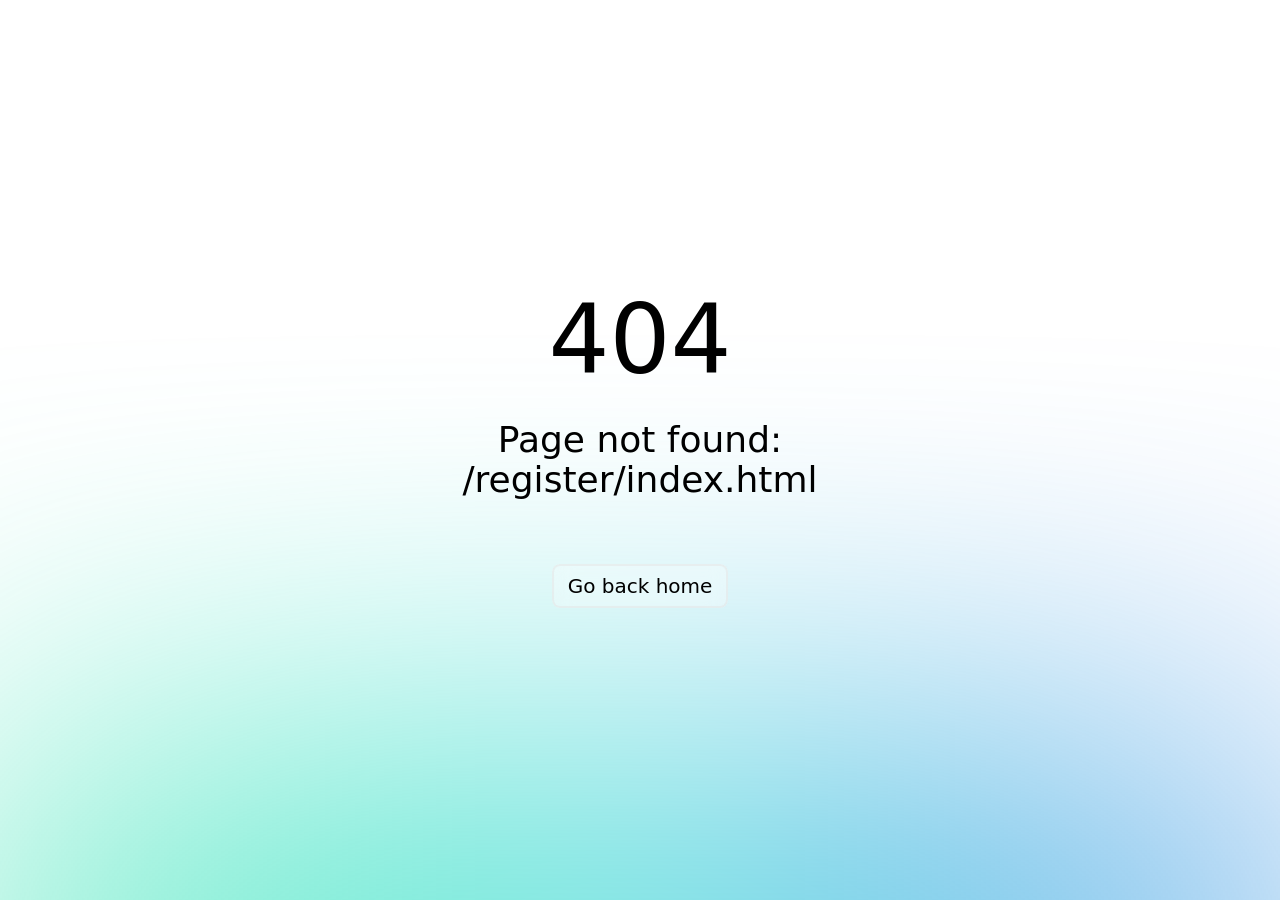
==== commit c6995790: "更新最新構建的 ID 和時間戳，新增構建元數據檔案" ====
--- a/register/index.html
+++ b/register/index.html
@@ -1,383 +1,11 @@
 <!DOCTYPE html><html  data-capo=""><head><meta charset="utf-8">
 <meta name="viewport" content="width=device-width, initial-scale=1">
-<style id="vuetify-theme-stylesheet">:root {
-      --v-theme-background: 255,255,255;
-      --v-theme-background-overlay-multiplier: 1;
-      --v-theme-surface: 255,255,255;
-      --v-theme-surface-overlay-multiplier: 1;
-      --v-theme-surface-bright: 255,255,255;
-      --v-theme-surface-bright-overlay-multiplier: 1;
-      --v-theme-surface-light: 238,238,238;
-      --v-theme-surface-light-overlay-multiplier: 1;
-      --v-theme-surface-variant: 66,66,66;
-      --v-theme-surface-variant-overlay-multiplier: 2;
-      --v-theme-on-surface-variant: 238,238,238;
-      --v-theme-primary: 24,103,192;
-      --v-theme-primary-overlay-multiplier: 2;
-      --v-theme-primary-darken-1: 31,85,146;
-      --v-theme-primary-darken-1-overlay-multiplier: 2;
-      --v-theme-secondary: 72,169,166;
-      --v-theme-secondary-overlay-multiplier: 1;
-      --v-theme-secondary-darken-1: 1,135,134;
-      --v-theme-secondary-darken-1-overlay-multiplier: 1;
-      --v-theme-error: 176,0,32;
-      --v-theme-error-overlay-multiplier: 2;
-      --v-theme-info: 33,150,243;
-      --v-theme-info-overlay-multiplier: 1;
-      --v-theme-success: 76,175,80;
-      --v-theme-success-overlay-multiplier: 1;
-      --v-theme-warning: 251,140,0;
-      --v-theme-warning-overlay-multiplier: 1;
-      --v-theme-on-background: 0,0,0;
-      --v-theme-on-surface: 0,0,0;
-      --v-theme-on-surface-bright: 0,0,0;
-      --v-theme-on-surface-light: 0,0,0;
-      --v-theme-on-primary: 255,255,255;
-      --v-theme-on-primary-darken-1: 255,255,255;
-      --v-theme-on-secondary: 255,255,255;
-      --v-theme-on-secondary-darken-1: 255,255,255;
-      --v-theme-on-error: 255,255,255;
-      --v-theme-on-info: 255,255,255;
-      --v-theme-on-success: 255,255,255;
-      --v-theme-on-warning: 255,255,255;
-      --v-border-color: 0, 0, 0;
-      --v-border-opacity: 0.12;
-      --v-high-emphasis-opacity: 0.87;
-      --v-medium-emphasis-opacity: 0.6;
-      --v-disabled-opacity: 0.38;
-      --v-idle-opacity: 0.04;
-      --v-hover-opacity: 0.04;
-      --v-focus-opacity: 0.12;
-      --v-selected-opacity: 0.08;
-      --v-activated-opacity: 0.12;
-      --v-pressed-opacity: 0.12;
-      --v-dragged-opacity: 0.08;
-      --v-theme-kbd: 33, 37, 41;
-      --v-theme-on-kbd: 255, 255, 255;
-      --v-theme-code: 245, 245, 245;
-      --v-theme-on-code: 0, 0, 0;
-    }
-    .v-theme--light {
-      color-scheme: normal;
-      --v-theme-background: 255,255,255;
-      --v-theme-background-overlay-multiplier: 1;
-      --v-theme-surface: 255,255,255;
-      --v-theme-surface-overlay-multiplier: 1;
-      --v-theme-surface-bright: 255,255,255;
-      --v-theme-surface-bright-overlay-multiplier: 1;
-      --v-theme-surface-light: 238,238,238;
-      --v-theme-surface-light-overlay-multiplier: 1;
-      --v-theme-surface-variant: 66,66,66;
-      --v-theme-surface-variant-overlay-multiplier: 2;
-      --v-theme-on-surface-variant: 238,238,238;
-      --v-theme-primary: 24,103,192;
-      --v-theme-primary-overlay-multiplier: 2;
-      --v-theme-primary-darken-1: 31,85,146;
-      --v-theme-primary-darken-1-overlay-multiplier: 2;
-      --v-theme-secondary: 72,169,166;
-      --v-theme-secondary-overlay-multiplier: 1;
-      --v-theme-secondary-darken-1: 1,135,134;
-      --v-theme-secondary-darken-1-overlay-multiplier: 1;
-      --v-theme-error: 176,0,32;
-      --v-theme-error-overlay-multiplier: 2;
-      --v-theme-info: 33,150,243;
-      --v-theme-info-overlay-multiplier: 1;
-      --v-theme-success: 76,175,80;
-      --v-theme-success-overlay-multiplier: 1;
-      --v-theme-warning: 251,140,0;
-      --v-theme-warning-overlay-multiplier: 1;
-      --v-theme-on-background: 0,0,0;
-      --v-theme-on-surface: 0,0,0;
-      --v-theme-on-surface-bright: 0,0,0;
-      --v-theme-on-surface-light: 0,0,0;
-      --v-theme-on-primary: 255,255,255;
-      --v-theme-on-primary-darken-1: 255,255,255;
-      --v-theme-on-secondary: 255,255,255;
-      --v-theme-on-secondary-darken-1: 255,255,255;
-      --v-theme-on-error: 255,255,255;
-      --v-theme-on-info: 255,255,255;
-      --v-theme-on-success: 255,255,255;
-      --v-theme-on-warning: 255,255,255;
-      --v-border-color: 0, 0, 0;
-      --v-border-opacity: 0.12;
-      --v-high-emphasis-opacity: 0.87;
-      --v-medium-emphasis-opacity: 0.6;
-      --v-disabled-opacity: 0.38;
-      --v-idle-opacity: 0.04;
-      --v-hover-opacity: 0.04;
-      --v-focus-opacity: 0.12;
-      --v-selected-opacity: 0.08;
-      --v-activated-opacity: 0.12;
-      --v-pressed-opacity: 0.12;
-      --v-dragged-opacity: 0.08;
-      --v-theme-kbd: 33, 37, 41;
-      --v-theme-on-kbd: 255, 255, 255;
-      --v-theme-code: 245, 245, 245;
-      --v-theme-on-code: 0, 0, 0;
-    }
-    .v-theme--dark {
-      color-scheme: dark;
-      --v-theme-background: 18,18,18;
-      --v-theme-background-overlay-multiplier: 1;
-      --v-theme-surface: 33,33,33;
-      --v-theme-surface-overlay-multiplier: 1;
-      --v-theme-surface-bright: 204,191,214;
-      --v-theme-surface-bright-overlay-multiplier: 2;
-      --v-theme-surface-light: 66,66,66;
-      --v-theme-surface-light-overlay-multiplier: 1;
-      --v-theme-surface-variant: 163,163,163;
-      --v-theme-surface-variant-overlay-multiplier: 2;
-      --v-theme-on-surface-variant: 66,66,66;
-      --v-theme-primary: 33,150,243;
-      --v-theme-primary-overlay-multiplier: 2;
-      --v-theme-primary-darken-1: 39,124,193;
-      --v-theme-primary-darken-1-overlay-multiplier: 2;
-      --v-theme-secondary: 84,182,178;
-      --v-theme-secondary-overlay-multiplier: 2;
-      --v-theme-secondary-darken-1: 72,169,166;
-      --v-theme-secondary-darken-1-overlay-multiplier: 2;
-      --v-theme-error: 207,102,121;
-      --v-theme-error-overlay-multiplier: 2;
-      --v-theme-info: 33,150,243;
-      --v-theme-info-overlay-multiplier: 2;
-      --v-theme-success: 76,175,80;
-      --v-theme-success-overlay-multiplier: 2;
-      --v-theme-warning: 251,140,0;
-      --v-theme-warning-overlay-multiplier: 2;
-      --v-theme-on-background: 255,255,255;
-      --v-theme-on-surface: 255,255,255;
-      --v-theme-on-surface-bright: 0,0,0;
-      --v-theme-on-surface-light: 255,255,255;
-      --v-theme-on-primary: 255,255,255;
-      --v-theme-on-primary-darken-1: 255,255,255;
-      --v-theme-on-secondary: 255,255,255;
-      --v-theme-on-secondary-darken-1: 255,255,255;
-      --v-theme-on-error: 255,255,255;
-      --v-theme-on-info: 255,255,255;
-      --v-theme-on-success: 255,255,255;
-      --v-theme-on-warning: 255,255,255;
-      --v-border-color: 255, 255, 255;
-      --v-border-opacity: 0.12;
-      --v-high-emphasis-opacity: 1;
-      --v-medium-emphasis-opacity: 0.7;
-      --v-disabled-opacity: 0.5;
-      --v-idle-opacity: 0.1;
-      --v-hover-opacity: 0.04;
-      --v-focus-opacity: 0.12;
-      --v-selected-opacity: 0.08;
-      --v-activated-opacity: 0.12;
-      --v-pressed-opacity: 0.16;
-      --v-dragged-opacity: 0.08;
-      --v-theme-kbd: 33, 37, 41;
-      --v-theme-on-kbd: 255, 255, 255;
-      --v-theme-code: 52, 52, 52;
-      --v-theme-on-code: 204, 204, 204;
-    }
-    .bg-background {
-      --v-theme-overlay-multiplier: var(--v-theme-background-overlay-multiplier);
-      background-color: rgb(var(--v-theme-background)) !important;
-      color: rgb(var(--v-theme-on-background)) !important;
-    }
-    .bg-surface {
-      --v-theme-overlay-multiplier: var(--v-theme-surface-overlay-multiplier);
-      background-color: rgb(var(--v-theme-surface)) !important;
-      color: rgb(var(--v-theme-on-surface)) !important;
-    }
-    .bg-surface-bright {
-      --v-theme-overlay-multiplier: var(--v-theme-surface-bright-overlay-multiplier);
-      background-color: rgb(var(--v-theme-surface-bright)) !important;
-      color: rgb(var(--v-theme-on-surface-bright)) !important;
-    }
-    .bg-surface-light {
-      --v-theme-overlay-multiplier: var(--v-theme-surface-light-overlay-multiplier);
-      background-color: rgb(var(--v-theme-surface-light)) !important;
-      color: rgb(var(--v-theme-on-surface-light)) !important;
-    }
-    .bg-surface-variant {
-      --v-theme-overlay-multiplier: var(--v-theme-surface-variant-overlay-multiplier);
-      background-color: rgb(var(--v-theme-surface-variant)) !important;
-      color: rgb(var(--v-theme-on-surface-variant)) !important;
-    }
-    .bg-primary {
-      --v-theme-overlay-multiplier: var(--v-theme-primary-overlay-multiplier);
-      background-color: rgb(var(--v-theme-primary)) !important;
-      color: rgb(var(--v-theme-on-primary)) !important;
-    }
-    .bg-primary-darken-1 {
-      --v-theme-overlay-multiplier: var(--v-theme-primary-darken-1-overlay-multiplier);
-      background-color: rgb(var(--v-theme-primary-darken-1)) !important;
-      color: rgb(var(--v-theme-on-primary-darken-1)) !important;
-    }
-    .bg-secondary {
-      --v-theme-overlay-multiplier: var(--v-theme-secondary-overlay-multiplier);
-      background-color: rgb(var(--v-theme-secondary)) !important;
-      color: rgb(var(--v-theme-on-secondary)) !important;
-    }
-    .bg-secondary-darken-1 {
-      --v-theme-overlay-multiplier: var(--v-theme-secondary-darken-1-overlay-multiplier);
-      background-color: rgb(var(--v-theme-secondary-darken-1)) !important;
-      color: rgb(var(--v-theme-on-secondary-darken-1)) !important;
-    }
-    .bg-error {
-      --v-theme-overlay-multiplier: var(--v-theme-error-overlay-multiplier);
-      background-color: rgb(var(--v-theme-error)) !important;
-      color: rgb(var(--v-theme-on-error)) !important;
-    }
-    .bg-info {
-      --v-theme-overlay-multiplier: var(--v-theme-info-overlay-multiplier);
-      background-color: rgb(var(--v-theme-info)) !important;
-      color: rgb(var(--v-theme-on-info)) !important;
-    }
-    .bg-success {
-      --v-theme-overlay-multiplier: var(--v-theme-success-overlay-multiplier);
-      background-color: rgb(var(--v-theme-success)) !important;
-      color: rgb(var(--v-theme-on-success)) !important;
-    }
-    .bg-warning {
-      --v-theme-overlay-multiplier: var(--v-theme-warning-overlay-multiplier);
-      background-color: rgb(var(--v-theme-warning)) !important;
-      color: rgb(var(--v-theme-on-warning)) !important;
-    }
-    .text-background {
-      color: rgb(var(--v-theme-background)) !important;
-    }
-    .border-background {
-      --v-border-color: var(--v-theme-background);
-    }
-    .text-surface {
-      color: rgb(var(--v-theme-surface)) !important;
-    }
-    .border-surface {
-      --v-border-color: var(--v-theme-surface);
-    }
-    .text-surface-bright {
-      color: rgb(var(--v-theme-surface-bright)) !important;
-    }
-    .border-surface-bright {
-      --v-border-color: var(--v-theme-surface-bright);
-    }
-    .text-surface-light {
-      color: rgb(var(--v-theme-surface-light)) !important;
-    }
-    .border-surface-light {
-      --v-border-color: var(--v-theme-surface-light);
-    }
-    .text-surface-variant {
-      color: rgb(var(--v-theme-surface-variant)) !important;
-    }
-    .border-surface-variant {
-      --v-border-color: var(--v-theme-surface-variant);
-    }
-    .on-surface-variant {
-      color: rgb(var(--v-theme-on-surface-variant)) !important;
-    }
-    .text-primary {
-      color: rgb(var(--v-theme-primary)) !important;
-    }
-    .border-primary {
-      --v-border-color: var(--v-theme-primary);
-    }
-    .text-primary-darken-1 {
-      color: rgb(var(--v-theme-primary-darken-1)) !important;
-    }
-    .border-primary-darken-1 {
-      --v-border-color: var(--v-theme-primary-darken-1);
-    }
-    .text-secondary {
-      color: rgb(var(--v-theme-secondary)) !important;
-    }
-    .border-secondary {
-      --v-border-color: var(--v-theme-secondary);
-    }
-    .text-secondary-darken-1 {
-      color: rgb(var(--v-theme-secondary-darken-1)) !important;
-    }
-    .border-secondary-darken-1 {
-      --v-border-color: var(--v-theme-secondary-darken-1);
-    }
-    .text-error {
-      color: rgb(var(--v-theme-error)) !important;
-    }
-    .border-error {
-      --v-border-color: var(--v-theme-error);
-    }
-    .text-info {
-      color: rgb(var(--v-theme-info)) !important;
-    }
-    .border-info {
-      --v-border-color: var(--v-theme-info);
-    }
-    .text-success {
-      color: rgb(var(--v-theme-success)) !important;
-    }
-    .border-success {
-      --v-border-color: var(--v-theme-success);
-    }
-    .text-warning {
-      color: rgb(var(--v-theme-warning)) !important;
-    }
-    .border-warning {
-      --v-border-color: var(--v-theme-warning);
-    }
-    .on-background {
-      color: rgb(var(--v-theme-on-background)) !important;
-    }
-    .on-surface {
-      color: rgb(var(--v-theme-on-surface)) !important;
-    }
-    .on-surface-bright {
-      color: rgb(var(--v-theme-on-surface-bright)) !important;
-    }
-    .on-surface-light {
-      color: rgb(var(--v-theme-on-surface-light)) !important;
-    }
-    .on-primary {
-      color: rgb(var(--v-theme-on-primary)) !important;
-    }
-    .on-primary-darken-1 {
-      color: rgb(var(--v-theme-on-primary-darken-1)) !important;
-    }
-    .on-secondary {
-      color: rgb(var(--v-theme-on-secondary)) !important;
-    }
-    .on-secondary-darken-1 {
-      color: rgb(var(--v-theme-on-secondary-darken-1)) !important;
-    }
-    .on-error {
-      color: rgb(var(--v-theme-on-error)) !important;
-    }
-    .on-info {
-      color: rgb(var(--v-theme-on-info)) !important;
-    }
-    .on-success {
-      color: rgb(var(--v-theme-on-success)) !important;
-    }
-    .on-warning {
-      color: rgb(var(--v-theme-on-warning)) !important;
-    }
-</style>
-<style>@font-face{font-family:Material Design Icons;font-style:normal;font-weight:400;src:url(/_nuxt/materialdesignicons-webfont.CSr8KVlo.eot?v=7.4.47);src:url(/_nuxt/materialdesignicons-webfont.CSr8KVlo.eot?#iefix&v=7.4.47) format("embedded-opentype"),url(/_nuxt/materialdesignicons-webfont.Dp5v-WZN.woff2?v=7.4.47) format("woff2"),url(/_nuxt/materialdesignicons-webfont.PXm3-2wK.woff?v=7.4.47) format("woff"),url(/_nuxt/materialdesignicons-webfont.B7mPwVP_.ttf?v=7.4.47) format("truetype")}.mdi-set,.mdi:before{display:inline-block;font: 24px/1 Material Design Icons;font-size:inherit;line-height:inherit;text-rendering:auto;-webkit-font-smoothing:antialiased;-moz-osx-font-smoothing:grayscale}.mdi-ab-testing:before{content:"󰇉"}.mdi-abacus:before{content:"󱛠"}.mdi-abjad-arabic:before{content:"󱌨"}.mdi-abjad-hebrew:before{content:"󱌩"}.mdi-abugida-devanagari:before{content:"󱌪"}.mdi-abugida-thai:before{content:"󱌫"}.mdi-access-point:before{content:"󰀃"}.mdi-access-point-check:before{content:"󱔸"}.mdi-access-point-minus:before{content:"󱔹"}.mdi-access-point-network:before{content:"󰀂"}.mdi-access-point-network-off:before{content:"󰯡"}.mdi-access-point-off:before{content:"󱔑"}.mdi-access-point-plus:before{content:"󱔺"}.mdi-access-point-remove:before{content:"󱔻"}.mdi-account:before{content:"󰀄"}.mdi-account-alert:before{content:"󰀅"}.mdi-account-alert-outline:before{content:"󰭐"}.mdi-account-arrow-down:before{content:"󱡨"}.mdi-account-arrow-down-outline:before{content:"󱡩"}.mdi-account-arrow-left:before{content:"󰭑"}.mdi-account-arrow-left-outline:before{content:"󰭒"}.mdi-account-arrow-right:before{content:"󰭓"}.mdi-account-arrow-right-outline:before{content:"󰭔"}.mdi-account-arrow-up:before{content:"󱡧"}.mdi-account-arrow-up-outline:before{content:"󱡪"}.mdi-account-badge:before{content:"󱬊"}.mdi-account-badge-outline:before{content:"󱬋"}.mdi-account-box:before{content:"󰀆"}.mdi-account-box-edit-outline:before{content:"󱳈"}.mdi-account-box-minus-outline:before{content:"󱳉"}.mdi-account-box-multiple:before{content:"󰤴"}.mdi-account-box-multiple-outline:before{content:"󱀊"}.mdi-account-box-outline:before{content:"󰀇"}.mdi-account-box-plus-outline:before{content:"󱳊"}.mdi-account-cancel:before{content:"󱋟"}.mdi-account-cancel-outline:before{content:"󱋠"}.mdi-account-card:before{content:"󱮤"}.mdi-account-card-outline:before{content:"󱮥"}.mdi-account-cash:before{content:"󱂗"}.mdi-account-cash-outline:before{content:"󱂘"}.mdi-account-check:before{content:"󰀈"}.mdi-account-check-outline:before{content:"󰯢"}.mdi-account-child:before{content:"󰪉"}.mdi-account-child-circle:before{content:"󰪊"}.mdi-account-child-outline:before{content:"󱃈"}.mdi-account-circle:before{content:"󰀉"}.mdi-account-circle-outline:before{content:"󰭕"}.mdi-account-clock:before{content:"󰭖"}.mdi-account-clock-outline:before{content:"󰭗"}.mdi-account-cog:before{content:"󱍰"}.mdi-account-cog-outline:before{content:"󱍱"}.mdi-account-convert:before{content:"󰀊"}.mdi-account-convert-outline:before{content:"󱌁"}.mdi-account-cowboy-hat:before{content:"󰺛"}.mdi-account-cowboy-hat-outline:before{content:"󱟳"}.mdi-account-credit-card:before{content:"󱮦"}.mdi-account-credit-card-outline:before{content:"󱮧"}.mdi-account-details:before{content:"󰘱"}.mdi-account-details-outline:before{content:"󱍲"}.mdi-account-edit:before{content:"󰚼"}.mdi-account-edit-outline:before{content:"󰿻"}.mdi-account-eye:before{content:"󰐠"}.mdi-account-eye-outline:before{content:"󱉻"}.mdi-account-file:before{content:"󱲧"}.mdi-account-file-outline:before{content:"󱲨"}.mdi-account-file-text:before{content:"󱲩"}.mdi-account-file-text-outline:before{content:"󱲪"}.mdi-account-filter:before{content:"󰤶"}.mdi-account-filter-outline:before{content:"󰾝"}.mdi-account-group:before{content:"󰡉"}.mdi-account-group-outline:before{content:"󰭘"}.mdi-account-hard-hat:before{content:"󰖵"}.mdi-account-hard-hat-outline:before{content:"󱨟"}.mdi-account-heart:before{content:"󰢙"}.mdi-account-heart-outline:before{content:"󰯣"}.mdi-account-injury:before{content:"󱠕"}.mdi-account-injury-outline:before{content:"󱠖"}.mdi-account-key:before{content:"󰀋"}.mdi-account-key-outline:before{content:"󰯤"}.mdi-account-lock:before{content:"󱅞"}.mdi-account-lock-open:before{content:"󱥠"}.mdi-account-lock-open-outline:before{content:"󱥡"}.mdi-account-lock-outline:before{content:"󱅟"}.mdi-account-minus:before{content:"󰀍"}.mdi-account-minus-outline:before{content:"󰫬"}.mdi-account-multiple:before{content:"󰀎"}.mdi-account-multiple-check:before{content:"󰣅"}.mdi-account-multiple-check-outline:before{content:"󱇾"}.mdi-account-multiple-minus:before{content:"󰗓"}.mdi-account-multiple-minus-outline:before{content:"󰯥"}.mdi-account-multiple-outline:before{content:"󰀏"}.mdi-account-multiple-plus:before{content:"󰀐"}.mdi-account-multiple-plus-outline:before{content:"󰠀"}.mdi-account-multiple-remove:before{content:"󱈊"}.mdi-account-multiple-remove-outline:before{content:"󱈋"}.mdi-account-music:before{content:"󰠃"}.mdi-account-music-outline:before{content:"󰳩"}.mdi-account-network:before{content:"󰀑"}.mdi-account-network-off:before{content:"󱫱"}.mdi-account-network-off-outline:before{content:"󱫲"}.mdi-account-network-outline:before{content:"󰯦"}.mdi-account-off:before{content:"󰀒"}.mdi-account-off-outline:before{content:"󰯧"}.mdi-account-outline:before{content:"󰀓"}.mdi-account-plus:before{content:"󰀔"}.mdi-account-plus-outline:before{content:"󰠁"}.mdi-account-question:before{content:"󰭙"}.mdi-account-question-outline:before{content:"󰭚"}.mdi-account-reactivate:before{content:"󱔫"}.mdi-account-reactivate-outline:before{content:"󱔬"}.mdi-account-remove:before{content:"󰀕"}.mdi-account-remove-outline:before{content:"󰫭"}.mdi-account-school:before{content:"󱨠"}.mdi-account-school-outline:before{content:"󱨡"}.mdi-account-search:before{content:"󰀖"}.mdi-account-search-outline:before{content:"󰤵"}.mdi-account-settings:before{content:"󰘰"}.mdi-account-settings-outline:before{content:"󱃉"}.mdi-account-star:before{content:"󰀗"}.mdi-account-star-outline:before{content:"󰯨"}.mdi-account-supervisor:before{content:"󰪋"}.mdi-account-supervisor-circle:before{content:"󰪌"}.mdi-account-supervisor-circle-outline:before{content:"󱓬"}.mdi-account-supervisor-outline:before{content:"󱄭"}.mdi-account-switch:before{content:"󰀙"}.mdi-account-switch-outline:before{content:"󰓋"}.mdi-account-sync:before{content:"󱤛"}.mdi-account-sync-outline:before{content:"󱤜"}.mdi-account-tag:before{content:"󱰛"}.mdi-account-tag-outline:before{content:"󱰜"}.mdi-account-tie:before{content:"󰳣"}.mdi-account-tie-hat:before{content:"󱢘"}.mdi-account-tie-hat-outline:before{content:"󱢙"}.mdi-account-tie-outline:before{content:"󱃊"}.mdi-account-tie-voice:before{content:"󱌈"}.mdi-account-tie-voice-off:before{content:"󱌊"}.mdi-account-tie-voice-off-outline:before{content:"󱌋"}.mdi-account-tie-voice-outline:before{content:"󱌉"}.mdi-account-tie-woman:before{content:"󱪌"}.mdi-account-voice:before{content:"󰗋"}.mdi-account-voice-off:before{content:"󰻔"}.mdi-account-wrench:before{content:"󱢚"}.mdi-account-wrench-outline:before{content:"󱢛"}.mdi-adjust:before{content:"󰀚"}.mdi-advertisements:before{content:"󱤪"}.mdi-advertisements-off:before{content:"󱤫"}.mdi-air-conditioner:before{content:"󰀛"}.mdi-air-filter:before{content:"󰵃"}.mdi-air-horn:before{content:"󰶬"}.mdi-air-humidifier:before{content:"󱂙"}.mdi-air-humidifier-off:before{content:"󱑦"}.mdi-air-purifier:before{content:"󰵄"}.mdi-air-purifier-off:before{content:"󱭗"}.mdi-airbag:before{content:"󰯩"}.mdi-airballoon:before{content:"󰀜"}.mdi-airballoon-outline:before{content:"󱀋"}.mdi-airplane:before{content:"󰀝"}.mdi-airplane-alert:before{content:"󱡺"}.mdi-airplane-check:before{content:"󱡻"}.mdi-airplane-clock:before{content:"󱡼"}.mdi-airplane-cog:before{content:"󱡽"}.mdi-airplane-edit:before{content:"󱡾"}.mdi-airplane-landing:before{content:"󰗔"}.mdi-airplane-marker:before{content:"󱡿"}.mdi-airplane-minus:before{content:"󱢀"}.mdi-airplane-off:before{content:"󰀞"}.mdi-airplane-plus:before{content:"󱢁"}.mdi-airplane-remove:before{content:"󱢂"}.mdi-airplane-search:before{content:"󱢃"}.mdi-airplane-settings:before{content:"󱢄"}.mdi-airplane-takeoff:before{content:"󰗕"}.mdi-airport:before{content:"󰡋"}.mdi-alarm:before{content:"󰀠"}.mdi-alarm-bell:before{content:"󰞎"}.mdi-alarm-check:before{content:"󰀡"}.mdi-alarm-light:before{content:"󰞏"}.mdi-alarm-light-off:before{content:"󱜞"}.mdi-alarm-light-off-outline:before{content:"󱜟"}.mdi-alarm-light-outline:before{content:"󰯪"}.mdi-alarm-multiple:before{content:"󰀢"}.mdi-alarm-note:before{content:"󰹱"}.mdi-alarm-note-off:before{content:"󰹲"}.mdi-alarm-off:before{content:"󰀣"}.mdi-alarm-panel:before{content:"󱗄"}.mdi-alarm-panel-outline:before{content:"󱗅"}.mdi-alarm-plus:before{content:"󰀤"}.mdi-alarm-snooze:before{content:"󰚎"}.mdi-album:before{content:"󰀥"}.mdi-alert:before{content:"󰀦"}.mdi-alert-box:before{content:"󰀧"}.mdi-alert-box-outline:before{content:"󰳤"}.mdi-alert-circle:before{content:"󰀨"}.mdi-alert-circle-check:before{content:"󱇭"}.mdi-alert-circle-check-outline:before{content:"󱇮"}.mdi-alert-circle-outline:before{content:"󰗖"}.mdi-alert-decagram:before{content:"󰚽"}.mdi-alert-decagram-outline:before{content:"󰳥"}.mdi-alert-minus:before{content:"󱒻"}.mdi-alert-minus-outline:before{content:"󱒾"}.mdi-alert-octagon:before{content:"󰀩"}.mdi-alert-octagon-outline:before{content:"󰳦"}.mdi-alert-octagram:before{content:"󰝧"}.mdi-alert-octagram-outline:before{content:"󰳧"}.mdi-alert-outline:before{content:"󰀪"}.mdi-alert-plus:before{content:"󱒺"}.mdi-alert-plus-outline:before{content:"󱒽"}.mdi-alert-remove:before{content:"󱒼"}.mdi-alert-remove-outline:before{content:"󱒿"}.mdi-alert-rhombus:before{content:"󱇎"}.mdi-alert-rhombus-outline:before{content:"󱇏"}.mdi-alien:before{content:"󰢚"}.mdi-alien-outline:before{content:"󱃋"}.mdi-align-horizontal-center:before{content:"󱇃"}.mdi-align-horizontal-distribute:before{content:"󱥢"}.mdi-align-horizontal-left:before{content:"󱇂"}.mdi-align-horizontal-right:before{content:"󱇄"}.mdi-align-vertical-bottom:before{content:"󱇅"}.mdi-align-vertical-center:before{content:"󱇆"}.mdi-align-vertical-distribute:before{content:"󱥣"}.mdi-align-vertical-top:before{content:"󱇇"}.mdi-all-inclusive:before{content:"󰚾"}.mdi-all-inclusive-box:before{content:"󱢍"}.mdi-all-inclusive-box-outline:before{content:"󱢎"}.mdi-allergy:before{content:"󱉘"}.mdi-alpha:before{content:"󰀫"}.mdi-alpha-a:before{content:"󰫮"}.mdi-alpha-a-box:before{content:"󰬈"}.mdi-alpha-a-box-outline:before{content:"󰯫"}.mdi-alpha-a-circle:before{content:"󰯬"}.mdi-alpha-a-circle-outline:before{content:"󰯭"}.mdi-alpha-b:before{content:"󰫯"}.mdi-alpha-b-box:before{content:"󰬉"}.mdi-alpha-b-box-outline:before{content:"󰯮"}.mdi-alpha-b-circle:before{content:"󰯯"}.mdi-alpha-b-circle-outline:before{content:"󰯰"}.mdi-alpha-c:before{content:"󰫰"}.mdi-alpha-c-box:before{content:"󰬊"}.mdi-alpha-c-box-outline:before{content:"󰯱"}.mdi-alpha-c-circle:before{content:"󰯲"}.mdi-alpha-c-circle-outline:before{content:"󰯳"}.mdi-alpha-d:before{content:"󰫱"}.mdi-alpha-d-box:before{content:"󰬋"}.mdi-alpha-d-box-outline:before{content:"󰯴"}.mdi-alpha-d-circle:before{content:"󰯵"}.mdi-alpha-d-circle-outline:before{content:"󰯶"}.mdi-alpha-e:before{content:"󰫲"}.mdi-alpha-e-box:before{content:"󰬌"}.mdi-alpha-e-box-outline:before{content:"󰯷"}.mdi-alpha-e-circle:before{content:"󰯸"}.mdi-alpha-e-circle-outline:before{content:"󰯹"}.mdi-alpha-f:before{content:"󰫳"}.mdi-alpha-f-box:before{content:"󰬍"}.mdi-alpha-f-box-outline:before{content:"󰯺"}.mdi-alpha-f-circle:before{content:"󰯻"}.mdi-alpha-f-circle-outline:before{content:"󰯼"}.mdi-alpha-g:before{content:"󰫴"}.mdi-alpha-g-box:before{content:"󰬎"}.mdi-alpha-g-box-outline:before{content:"󰯽"}.mdi-alpha-g-circle:before{content:"󰯾"}.mdi-alpha-g-circle-outline:before{content:"󰯿"}.mdi-alpha-h:before{content:"󰫵"}.mdi-alpha-h-box:before{content:"󰬏"}.mdi-alpha-h-box-outline:before{content:"󰰀"}.mdi-alpha-h-circle:before{content:"󰰁"}.mdi-alpha-h-circle-outline:before{content:"󰰂"}.mdi-alpha-i:before{content:"󰫶"}.mdi-alpha-i-box:before{content:"󰬐"}.mdi-alpha-i-box-outline:before{content:"󰰃"}.mdi-alpha-i-circle:before{content:"󰰄"}.mdi-alpha-i-circle-outline:before{content:"󰰅"}.mdi-alpha-j:before{content:"󰫷"}.mdi-alpha-j-box:before{content:"󰬑"}.mdi-alpha-j-box-outline:before{content:"󰰆"}.mdi-alpha-j-circle:before{content:"󰰇"}.mdi-alpha-j-circle-outline:before{content:"󰰈"}.mdi-alpha-k:before{content:"󰫸"}.mdi-alpha-k-box:before{content:"󰬒"}.mdi-alpha-k-box-outline:before{content:"󰰉"}.mdi-alpha-k-circle:before{content:"󰰊"}.mdi-alpha-k-circle-outline:before{content:"󰰋"}.mdi-alpha-l:before{content:"󰫹"}.mdi-alpha-l-box:before{content:"󰬓"}.mdi-alpha-l-box-outline:before{content:"󰰌"}.mdi-alpha-l-circle:before{content:"󰰍"}.mdi-alpha-l-circle-outline:before{content:"󰰎"}.mdi-alpha-m:before{content:"󰫺"}.mdi-alpha-m-box:before{content:"󰬔"}.mdi-alpha-m-box-outline:before{content:"󰰏"}.mdi-alpha-m-circle:before{content:"󰰐"}.mdi-alpha-m-circle-outline:before{content:"󰰑"}.mdi-alpha-n:before{content:"󰫻"}.mdi-alpha-n-box:before{content:"󰬕"}.mdi-alpha-n-box-outline:before{content:"󰰒"}.mdi-alpha-n-circle:before{content:"󰰓"}.mdi-alpha-n-circle-outline:before{content:"󰰔"}.mdi-alpha-o:before{content:"󰫼"}.mdi-alpha-o-box:before{content:"󰬖"}.mdi-alpha-o-box-outline:before{content:"󰰕"}.mdi-alpha-o-circle:before{content:"󰰖"}.mdi-alpha-o-circle-outline:before{content:"󰰗"}.mdi-alpha-p:before{content:"󰫽"}.mdi-alpha-p-box:before{content:"󰬗"}.mdi-alpha-p-box-outline:before{content:"󰰘"}.mdi-alpha-p-circle:before{content:"󰰙"}.mdi-alpha-p-circle-outline:before{content:"󰰚"}.mdi-alpha-q:before{content:"󰫾"}.mdi-alpha-q-box:before{content:"󰬘"}.mdi-alpha-q-box-outline:before{content:"󰰛"}.mdi-alpha-q-circle:before{content:"󰰜"}.mdi-alpha-q-circle-outline:before{content:"󰰝"}.mdi-alpha-r:before{content:"󰫿"}.mdi-alpha-r-box:before{content:"󰬙"}.mdi-alpha-r-box-outline:before{content:"󰰞"}.mdi-alpha-r-circle:before{content:"󰰟"}.mdi-alpha-r-circle-outline:before{content:"󰰠"}.mdi-alpha-s:before{content:"󰬀"}.mdi-alpha-s-box:before{content:"󰬚"}.mdi-alpha-s-box-outline:before{content:"󰰡"}.mdi-alpha-s-circle:before{content:"󰰢"}.mdi-alpha-s-circle-outline:before{content:"󰰣"}.mdi-alpha-t:before{content:"󰬁"}.mdi-alpha-t-box:before{content:"󰬛"}.mdi-alpha-t-box-outline:before{content:"󰰤"}.mdi-alpha-t-circle:before{content:"󰰥"}.mdi-alpha-t-circle-outline:before{content:"󰰦"}.mdi-alpha-u:before{content:"󰬂"}.mdi-alpha-u-box:before{content:"󰬜"}.mdi-alpha-u-box-outline:before{content:"󰰧"}.mdi-alpha-u-circle:before{content:"󰰨"}.mdi-alpha-u-circle-outline:before{content:"󰰩"}.mdi-alpha-v:before{content:"󰬃"}.mdi-alpha-v-box:before{content:"󰬝"}.mdi-alpha-v-box-outline:before{content:"󰰪"}.mdi-alpha-v-circle:before{content:"󰰫"}.mdi-alpha-v-circle-outline:before{content:"󰰬"}.mdi-alpha-w:before{content:"󰬄"}.mdi-alpha-w-box:before{content:"󰬞"}.mdi-alpha-w-box-outline:before{content:"󰰭"}.mdi-alpha-w-circle:before{content:"󰰮"}.mdi-alpha-w-circle-outline:before{content:"󰰯"}.mdi-alpha-x:before{content:"󰬅"}.mdi-alpha-x-box:before{content:"󰬟"}.mdi-alpha-x-box-outline:before{content:"󰰰"}.mdi-alpha-x-circle:before{content:"󰰱"}.mdi-alpha-x-circle-outline:before{content:"󰰲"}.mdi-alpha-y:before{content:"󰬆"}.mdi-alpha-y-box:before{content:"󰬠"}.mdi-alpha-y-box-outline:before{content:"󰰳"}.mdi-alpha-y-circle:before{content:"󰰴"}.mdi-alpha-y-circle-outline:before{content:"󰰵"}.mdi-alpha-z:before{content:"󰬇"}.mdi-alpha-z-box:before{content:"󰬡"}.mdi-alpha-z-box-outline:before{content:"󰰶"}.mdi-alpha-z-circle:before{content:"󰰷"}.mdi-alpha-z-circle-outline:before{content:"󰰸"}.mdi-alphabet-aurebesh:before{content:"󱌬"}.mdi-alphabet-cyrillic:before{content:"󱌭"}.mdi-alphabet-greek:before{content:"󱌮"}.mdi-alphabet-latin:before{content:"󱌯"}.mdi-alphabet-piqad:before{content:"󱌰"}.mdi-alphabet-tengwar:before{content:"󱌷"}.mdi-alphabetical:before{content:"󰀬"}.mdi-alphabetical-off:before{content:"󱀌"}.mdi-alphabetical-variant:before{content:"󱀍"}.mdi-alphabetical-variant-off:before{content:"󱀎"}.mdi-altimeter:before{content:"󰗗"}.mdi-ambulance:before{content:"󰀯"}.mdi-ammunition:before{content:"󰳨"}.mdi-ampersand:before{content:"󰪍"}.mdi-amplifier:before{content:"󰀰"}.mdi-amplifier-off:before{content:"󱆵"}.mdi-anchor:before{content:"󰀱"}.mdi-android:before{content:"󰀲"}.mdi-android-studio:before{content:"󰀴"}.mdi-angle-acute:before{content:"󰤷"}.mdi-angle-obtuse:before{content:"󰤸"}.mdi-angle-right:before{content:"󰤹"}.mdi-angular:before{content:"󰚲"}.mdi-angularjs:before{content:"󰚿"}.mdi-animation:before{content:"󰗘"}.mdi-animation-outline:before{content:"󰪏"}.mdi-animation-play:before{content:"󰤺"}.mdi-animation-play-outline:before{content:"󰪐"}.mdi-ansible:before{content:"󱂚"}.mdi-antenna:before{content:"󱄙"}.mdi-anvil:before{content:"󰢛"}.mdi-apache-kafka:before{content:"󱀏"}.mdi-api:before{content:"󱂛"}.mdi-api-off:before{content:"󱉗"}.mdi-apple:before{content:"󰀵"}.mdi-apple-finder:before{content:"󰀶"}.mdi-apple-icloud:before{content:"󰀸"}.mdi-apple-ios:before{content:"󰀷"}.mdi-apple-keyboard-caps:before{content:"󰘲"}.mdi-apple-keyboard-command:before{content:"󰘳"}.mdi-apple-keyboard-control:before{content:"󰘴"}.mdi-apple-keyboard-option:before{content:"󰘵"}.mdi-apple-keyboard-shift:before{content:"󰘶"}.mdi-apple-safari:before{content:"󰀹"}.mdi-application:before{content:"󰣆"}.mdi-application-array:before{content:"󱃵"}.mdi-application-array-outline:before{content:"󱃶"}.mdi-application-braces:before{content:"󱃷"}.mdi-application-braces-outline:before{content:"󱃸"}.mdi-application-brackets:before{content:"󰲋"}.mdi-application-brackets-outline:before{content:"󰲌"}.mdi-application-cog:before{content:"󰙵"}.mdi-application-cog-outline:before{content:"󱕷"}.mdi-application-edit:before{content:"󰂮"}.mdi-application-edit-outline:before{content:"󰘙"}.mdi-application-export:before{content:"󰶭"}.mdi-application-import:before{content:"󰶮"}.mdi-application-outline:before{content:"󰘔"}.mdi-application-parentheses:before{content:"󱃹"}.mdi-application-parentheses-outline:before{content:"󱃺"}.mdi-application-settings:before{content:"󰭠"}.mdi-application-settings-outline:before{content:"󱕕"}.mdi-application-variable:before{content:"󱃻"}.mdi-application-variable-outline:before{content:"󱃼"}.mdi-approximately-equal:before{content:"󰾞"}.mdi-approximately-equal-box:before{content:"󰾟"}.mdi-apps:before{content:"󰀻"}.mdi-apps-box:before{content:"󰵆"}.mdi-arch:before{content:"󰣇"}.mdi-archive:before{content:"󰀼"}.mdi-archive-alert:before{content:"󱓽"}.mdi-archive-alert-outline:before{content:"󱓾"}.mdi-archive-arrow-down:before{content:"󱉙"}.mdi-archive-arrow-down-outline:before{content:"󱉚"}.mdi-archive-arrow-up:before{content:"󱉛"}.mdi-archive-arrow-up-outline:before{content:"󱉜"}.mdi-archive-cancel:before{content:"󱝋"}.mdi-archive-cancel-outline:before{content:"󱝌"}.mdi-archive-check:before{content:"󱝍"}.mdi-archive-check-outline:before{content:"󱝎"}.mdi-archive-clock:before{content:"󱝏"}.mdi-archive-clock-outline:before{content:"󱝐"}.mdi-archive-cog:before{content:"󱝑"}.mdi-archive-cog-outline:before{content:"󱝒"}.mdi-archive-edit:before{content:"󱝓"}.mdi-archive-edit-outline:before{content:"󱝔"}.mdi-archive-eye:before{content:"󱝕"}.mdi-archive-eye-outline:before{content:"󱝖"}.mdi-archive-lock:before{content:"󱝗"}.mdi-archive-lock-open:before{content:"󱝘"}.mdi-archive-lock-open-outline:before{content:"󱝙"}.mdi-archive-lock-outline:before{content:"󱝚"}.mdi-archive-marker:before{content:"󱝛"}.mdi-archive-marker-outline:before{content:"󱝜"}.mdi-archive-minus:before{content:"󱝝"}.mdi-archive-minus-outline:before{content:"󱝞"}.mdi-archive-music:before{content:"󱝟"}.mdi-archive-music-outline:before{content:"󱝠"}.mdi-archive-off:before{content:"󱝡"}.mdi-archive-off-outline:before{content:"󱝢"}.mdi-archive-outline:before{content:"󱈎"}.mdi-archive-plus:before{content:"󱝣"}.mdi-archive-plus-outline:before{content:"󱝤"}.mdi-archive-refresh:before{content:"󱝥"}.mdi-archive-refresh-outline:before{content:"󱝦"}.mdi-archive-remove:before{content:"󱝧"}.mdi-archive-remove-outline:before{content:"󱝨"}.mdi-archive-search:before{content:"󱝩"}.mdi-archive-search-outline:before{content:"󱝪"}.mdi-archive-settings:before{content:"󱝫"}.mdi-archive-settings-outline:before{content:"󱝬"}.mdi-archive-star:before{content:"󱝭"}.mdi-archive-star-outline:before{content:"󱝮"}.mdi-archive-sync:before{content:"󱝯"}.mdi-archive-sync-outline:before{content:"󱝰"}.mdi-arm-flex:before{content:"󰿗"}.mdi-arm-flex-outline:before{content:"󰿖"}.mdi-arrange-bring-forward:before{content:"󰀽"}.mdi-arrange-bring-to-front:before{content:"󰀾"}.mdi-arrange-send-backward:before{content:"󰀿"}.mdi-arrange-send-to-back:before{content:"󰁀"}.mdi-arrow-all:before{content:"󰁁"}.mdi-arrow-bottom-left:before{content:"󰁂"}.mdi-arrow-bottom-left-bold-box:before{content:"󱥤"}.mdi-arrow-bottom-left-bold-box-outline:before{content:"󱥥"}.mdi-arrow-bottom-left-bold-outline:before{content:"󰦷"}.mdi-arrow-bottom-left-thick:before{content:"󰦸"}.mdi-arrow-bottom-left-thin:before{content:"󱦶"}.mdi-arrow-bottom-left-thin-circle-outline:before{content:"󱖖"}.mdi-arrow-bottom-right:before{content:"󰁃"}.mdi-arrow-bottom-right-bold-box:before{content:"󱥦"}.mdi-arrow-bottom-right-bold-box-outline:before{content:"󱥧"}.mdi-arrow-bottom-right-bold-outline:before{content:"󰦹"}.mdi-arrow-bottom-right-thick:before{content:"󰦺"}.mdi-arrow-bottom-right-thin:before{content:"󱦷"}.mdi-arrow-bottom-right-thin-circle-outline:before{content:"󱖕"}.mdi-arrow-collapse:before{content:"󰘕"}.mdi-arrow-collapse-all:before{content:"󰁄"}.mdi-arrow-collapse-down:before{content:"󰞒"}.mdi-arrow-collapse-horizontal:before{content:"󰡌"}.mdi-arrow-collapse-left:before{content:"󰞓"}.mdi-arrow-collapse-right:before{content:"󰞔"}.mdi-arrow-collapse-up:before{content:"󰞕"}.mdi-arrow-collapse-vertical:before{content:"󰡍"}.mdi-arrow-decision:before{content:"󰦻"}.mdi-arrow-decision-auto:before{content:"󰦼"}.mdi-arrow-decision-auto-outline:before{content:"󰦽"}.mdi-arrow-decision-outline:before{content:"󰦾"}.mdi-arrow-down:before{content:"󰁅"}.mdi-arrow-down-bold:before{content:"󰜮"}.mdi-arrow-down-bold-box:before{content:"󰜯"}.mdi-arrow-down-bold-box-outline:before{content:"󰜰"}.mdi-arrow-down-bold-circle:before{content:"󰁇"}.mdi-arrow-down-bold-circle-outline:before{content:"󰁈"}.mdi-arrow-down-bold-hexagon-outline:before{content:"󰁉"}.mdi-arrow-down-bold-outline:before{content:"󰦿"}.mdi-arrow-down-box:before{content:"󰛀"}.mdi-arrow-down-circle:before{content:"󰳛"}.mdi-arrow-down-circle-outline:before{content:"󰳜"}.mdi-arrow-down-drop-circle:before{content:"󰁊"}.mdi-arrow-down-drop-circle-outline:before{content:"󰁋"}.mdi-arrow-down-left:before{content:"󱞡"}.mdi-arrow-down-left-bold:before{content:"󱞢"}.mdi-arrow-down-right:before{content:"󱞣"}.mdi-arrow-down-right-bold:before{content:"󱞤"}.mdi-arrow-down-thick:before{content:"󰁆"}.mdi-arrow-down-thin:before{content:"󱦳"}.mdi-arrow-down-thin-circle-outline:before{content:"󱖙"}.mdi-arrow-expand:before{content:"󰘖"}.mdi-arrow-expand-all:before{content:"󰁌"}.mdi-arrow-expand-down:before{content:"󰞖"}.mdi-arrow-expand-horizontal:before{content:"󰡎"}.mdi-arrow-expand-left:before{content:"󰞗"}.mdi-arrow-expand-right:before{content:"󰞘"}.mdi-arrow-expand-up:before{content:"󰞙"}.mdi-arrow-expand-vertical:before{content:"󰡏"}.mdi-arrow-horizontal-lock:before{content:"󱅛"}.mdi-arrow-left:before{content:"󰁍"}.mdi-arrow-left-bold:before{content:"󰜱"}.mdi-arrow-left-bold-box:before{content:"󰜲"}.mdi-arrow-left-bold-box-outline:before{content:"󰜳"}.mdi-arrow-left-bold-circle:before{content:"󰁏"}.mdi-arrow-left-bold-circle-outline:before{content:"󰁐"}.mdi-arrow-left-bold-hexagon-outline:before{content:"󰁑"}.mdi-arrow-left-bold-outline:before{content:"󰧀"}.mdi-arrow-left-bottom:before{content:"󱞥"}.mdi-arrow-left-bottom-bold:before{content:"󱞦"}.mdi-arrow-left-box:before{content:"󰛁"}.mdi-arrow-left-circle:before{content:"󰳝"}.mdi-arrow-left-circle-outline:before{content:"󰳞"}.mdi-arrow-left-drop-circle:before{content:"󰁒"}.mdi-arrow-left-drop-circle-outline:before{content:"󰁓"}.mdi-arrow-left-right:before{content:"󰹳"}.mdi-arrow-left-right-bold:before{content:"󰹴"}.mdi-arrow-left-right-bold-outline:before{content:"󰧁"}.mdi-arrow-left-thick:before{content:"󰁎"}.mdi-arrow-left-thin:before{content:"󱦱"}.mdi-arrow-left-thin-circle-outline:before{content:"󱖚"}.mdi-arrow-left-top:before{content:"󱞧"}.mdi-arrow-left-top-bold:before{content:"󱞨"}.mdi-arrow-oscillating:before{content:"󱲑"}.mdi-arrow-oscillating-off:before{content:"󱲒"}.mdi-arrow-projectile:before{content:"󱡀"}.mdi-arrow-projectile-multiple:before{content:"󱠿"}.mdi-arrow-right:before{content:"󰁔"}.mdi-arrow-right-bold:before{content:"󰜴"}.mdi-arrow-right-bold-box:before{content:"󰜵"}.mdi-arrow-right-bold-box-outline:before{content:"󰜶"}.mdi-arrow-right-bold-circle:before{content:"󰁖"}.mdi-arrow-right-bold-circle-outline:before{content:"󰁗"}.mdi-arrow-right-bold-hexagon-outline:before{content:"󰁘"}.mdi-arrow-right-bold-outline:before{content:"󰧂"}.mdi-arrow-right-bottom:before{content:"󱞩"}.mdi-arrow-right-bottom-bold:before{content:"󱞪"}.mdi-arrow-right-box:before{content:"󰛂"}.mdi-arrow-right-circle:before{content:"󰳟"}.mdi-arrow-right-circle-outline:before{content:"󰳠"}.mdi-arrow-right-drop-circle:before{content:"󰁙"}.mdi-arrow-right-drop-circle-outline:before{content:"󰁚"}.mdi-arrow-right-thick:before{content:"󰁕"}.mdi-arrow-right-thin:before{content:"󱦰"}.mdi-arrow-right-thin-circle-outline:before{content:"󱖘"}.mdi-arrow-right-top:before{content:"󱞫"}.mdi-arrow-right-top-bold:before{content:"󱞬"}.mdi-arrow-split-horizontal:before{content:"󰤻"}.mdi-arrow-split-vertical:before{content:"󰤼"}.mdi-arrow-top-left:before{content:"󰁛"}.mdi-arrow-top-left-bold-box:before{content:"󱥨"}.mdi-arrow-top-left-bold-box-outline:before{content:"󱥩"}.mdi-arrow-top-left-bold-outline:before{content:"󰧃"}.mdi-arrow-top-left-bottom-right:before{content:"󰹵"}.mdi-arrow-top-left-bottom-right-bold:before{content:"󰹶"}.mdi-arrow-top-left-thick:before{content:"󰧄"}.mdi-arrow-top-left-thin:before{content:"󱦵"}.mdi-arrow-top-left-thin-circle-outline:before{content:"󱖓"}.mdi-arrow-top-right:before{content:"󰁜"}.mdi-arrow-top-right-bold-box:before{content:"󱥪"}.mdi-arrow-top-right-bold-box-outline:before{content:"󱥫"}.mdi-arrow-top-right-bold-outline:before{content:"󰧅"}.mdi-arrow-top-right-bottom-left:before{content:"󰹷"}.mdi-arrow-top-right-bottom-left-bold:before{content:"󰹸"}.mdi-arrow-top-right-thick:before{content:"󰧆"}.mdi-arrow-top-right-thin:before{content:"󱦴"}.mdi-arrow-top-right-thin-circle-outline:before{content:"󱖔"}.mdi-arrow-u-down-left:before{content:"󱞭"}.mdi-arrow-u-down-left-bold:before{content:"󱞮"}.mdi-arrow-u-down-right:before{content:"󱞯"}.mdi-arrow-u-down-right-bold:before{content:"󱞰"}.mdi-arrow-u-left-bottom:before{content:"󱞱"}.mdi-arrow-u-left-bottom-bold:before{content:"󱞲"}.mdi-arrow-u-left-top:before{content:"󱞳"}.mdi-arrow-u-left-top-bold:before{content:"󱞴"}.mdi-arrow-u-right-bottom:before{content:"󱞵"}.mdi-arrow-u-right-bottom-bold:before{content:"󱞶"}.mdi-arrow-u-right-top:before{content:"󱞷"}.mdi-arrow-u-right-top-bold:before{content:"󱞸"}.mdi-arrow-u-up-left:before{content:"󱞹"}.mdi-arrow-u-up-left-bold:before{content:"󱞺"}.mdi-arrow-u-up-right:before{content:"󱞻"}.mdi-arrow-u-up-right-bold:before{content:"󱞼"}.mdi-arrow-up:before{content:"󰁝"}.mdi-arrow-up-bold:before{content:"󰜷"}.mdi-arrow-up-bold-box:before{content:"󰜸"}.mdi-arrow-up-bold-box-outline:before{content:"󰜹"}.mdi-arrow-up-bold-circle:before{content:"󰁟"}.mdi-arrow-up-bold-circle-outline:before{content:"󰁠"}.mdi-arrow-up-bold-hexagon-outline:before{content:"󰁡"}.mdi-arrow-up-bold-outline:before{content:"󰧇"}.mdi-arrow-up-box:before{content:"󰛃"}.mdi-arrow-up-circle:before{content:"󰳡"}.mdi-arrow-up-circle-outline:before{content:"󰳢"}.mdi-arrow-up-down:before{content:"󰹹"}.mdi-arrow-up-down-bold:before{content:"󰹺"}.mdi-arrow-up-down-bold-outline:before{content:"󰧈"}.mdi-arrow-up-drop-circle:before{content:"󰁢"}.mdi-arrow-up-drop-circle-outline:before{content:"󰁣"}.mdi-arrow-up-left:before{content:"󱞽"}.mdi-arrow-up-left-bold:before{content:"󱞾"}.mdi-arrow-up-right:before{content:"󱞿"}.mdi-arrow-up-right-bold:before{content:"󱟀"}.mdi-arrow-up-thick:before{content:"󰁞"}.mdi-arrow-up-thin:before{content:"󱦲"}.mdi-arrow-up-thin-circle-outline:before{content:"󱖗"}.mdi-arrow-vertical-lock:before{content:"󱅜"}.mdi-artboard:before{content:"󱮚"}.mdi-artstation:before{content:"󰭛"}.mdi-aspect-ratio:before{content:"󰨤"}.mdi-assistant:before{content:"󰁤"}.mdi-asterisk:before{content:"󰛄"}.mdi-asterisk-circle-outline:before{content:"󱨧"}.mdi-at:before{content:"󰁥"}.mdi-atlassian:before{content:"󰠄"}.mdi-atm:before{content:"󰵇"}.mdi-atom:before{content:"󰝨"}.mdi-atom-variant:before{content:"󰹻"}.mdi-attachment:before{content:"󰁦"}.mdi-attachment-check:before{content:"󱫁"}.mdi-attachment-lock:before{content:"󱧄"}.mdi-attachment-minus:before{content:"󱫂"}.mdi-attachment-off:before{content:"󱫃"}.mdi-attachment-plus:before{content:"󱫄"}.mdi-attachment-remove:before{content:"󱫅"}.mdi-atv:before{content:"󱭰"}.mdi-audio-input-rca:before{content:"󱡫"}.mdi-audio-input-stereo-minijack:before{content:"󱡬"}.mdi-audio-input-xlr:before{content:"󱡭"}.mdi-audio-video:before{content:"󰤽"}.mdi-audio-video-off:before{content:"󱆶"}.mdi-augmented-reality:before{content:"󰡐"}.mdi-aurora:before{content:"󱮹"}.mdi-auto-download:before{content:"󱍾"}.mdi-auto-fix:before{content:"󰁨"}.mdi-auto-mode:before{content:"󱰠"}.mdi-auto-upload:before{content:"󰁩"}.mdi-autorenew:before{content:"󰁪"}.mdi-autorenew-off:before{content:"󱧧"}.mdi-av-timer:before{content:"󰁫"}.mdi-awning:before{content:"󱮇"}.mdi-awning-outline:before{content:"󱮈"}.mdi-aws:before{content:"󰸏"}.mdi-axe:before{content:"󰣈"}.mdi-axe-battle:before{content:"󱡂"}.mdi-axis:before{content:"󰵈"}.mdi-axis-arrow:before{content:"󰵉"}.mdi-axis-arrow-info:before{content:"󱐎"}.mdi-axis-arrow-lock:before{content:"󰵊"}.mdi-axis-lock:before{content:"󰵋"}.mdi-axis-x-arrow:before{content:"󰵌"}.mdi-axis-x-arrow-lock:before{content:"󰵍"}.mdi-axis-x-rotate-clockwise:before{content:"󰵎"}.mdi-axis-x-rotate-counterclockwise:before{content:"󰵏"}.mdi-axis-x-y-arrow-lock:before{content:"󰵐"}.mdi-axis-y-arrow:before{content:"󰵑"}.mdi-axis-y-arrow-lock:before{content:"󰵒"}.mdi-axis-y-rotate-clockwise:before{content:"󰵓"}.mdi-axis-y-rotate-counterclockwise:before{content:"󰵔"}.mdi-axis-z-arrow:before{content:"󰵕"}.mdi-axis-z-arrow-lock:before{content:"󰵖"}.mdi-axis-z-rotate-clockwise:before{content:"󰵗"}.mdi-axis-z-rotate-counterclockwise:before{content:"󰵘"}.mdi-babel:before{content:"󰨥"}.mdi-baby:before{content:"󰁬"}.mdi-baby-bottle:before{content:"󰼹"}.mdi-baby-bottle-outline:before{content:"󰼺"}.mdi-baby-buggy:before{content:"󱏠"}.mdi-baby-buggy-off:before{content:"󱫳"}.mdi-baby-carriage:before{content:"󰚏"}.mdi-baby-carriage-off:before{content:"󰾠"}.mdi-baby-face:before{content:"󰹼"}.mdi-baby-face-outline:before{content:"󰹽"}.mdi-backburger:before{content:"󰁭"}.mdi-backspace:before{content:"󰁮"}.mdi-backspace-outline:before{content:"󰭜"}.mdi-backspace-reverse:before{content:"󰹾"}.mdi-backspace-reverse-outline:before{content:"󰹿"}.mdi-backup-restore:before{content:"󰁯"}.mdi-bacteria:before{content:"󰻕"}.mdi-bacteria-outline:before{content:"󰻖"}.mdi-badge-account:before{content:"󰶧"}.mdi-badge-account-alert:before{content:"󰶨"}.mdi-badge-account-alert-outline:before{content:"󰶩"}.mdi-badge-account-horizontal:before{content:"󰸍"}.mdi-badge-account-horizontal-outline:before{content:"󰸎"}.mdi-badge-account-outline:before{content:"󰶪"}.mdi-badminton:before{content:"󰡑"}.mdi-bag-carry-on:before{content:"󰼻"}.mdi-bag-carry-on-check:before{content:"󰵥"}.mdi-bag-carry-on-off:before{content:"󰼼"}.mdi-bag-checked:before{content:"󰼽"}.mdi-bag-personal:before{content:"󰸐"}.mdi-bag-personal-off:before{content:"󰸑"}.mdi-bag-personal-off-outline:before{content:"󰸒"}.mdi-bag-personal-outline:before{content:"󰸓"}.mdi-bag-personal-plus:before{content:"󱲤"}.mdi-bag-personal-plus-outline:before{content:"󱲥"}.mdi-bag-personal-tag:before{content:"󱬌"}.mdi-bag-personal-tag-outline:before{content:"󱬍"}.mdi-bag-suitcase:before{content:"󱖋"}.mdi-bag-suitcase-off:before{content:"󱖍"}.mdi-bag-suitcase-off-outline:before{content:"󱖎"}.mdi-bag-suitcase-outline:before{content:"󱖌"}.mdi-baguette:before{content:"󰼾"}.mdi-balcony:before{content:"󱠗"}.mdi-balloon:before{content:"󰨦"}.mdi-ballot:before{content:"󰧉"}.mdi-ballot-outline:before{content:"󰧊"}.mdi-ballot-recount:before{content:"󰰹"}.mdi-ballot-recount-outline:before{content:"󰰺"}.mdi-bandage:before{content:"󰶯"}.mdi-bank:before{content:"󰁰"}.mdi-bank-check:before{content:"󱙕"}.mdi-bank-circle:before{content:"󱰃"}.mdi-bank-circle-outline:before{content:"󱰄"}.mdi-bank-minus:before{content:"󰶰"}.mdi-bank-off:before{content:"󱙖"}.mdi-bank-off-outline:before{content:"󱙗"}.mdi-bank-outline:before{content:"󰺀"}.mdi-bank-plus:before{content:"󰶱"}.mdi-bank-remove:before{content:"󰶲"}.mdi-bank-transfer:before{content:"󰨧"}.mdi-bank-transfer-in:before{content:"󰨨"}.mdi-bank-transfer-out:before{content:"󰨩"}.mdi-barcode:before{content:"󰁱"}.mdi-barcode-off:before{content:"󱈶"}.mdi-barcode-scan:before{content:"󰁲"}.mdi-barley:before{content:"󰁳"}.mdi-barley-off:before{content:"󰭝"}.mdi-barn:before{content:"󰭞"}.mdi-barrel:before{content:"󰁴"}.mdi-barrel-outline:before{content:"󱨨"}.mdi-baseball:before{content:"󰡒"}.mdi-baseball-bat:before{content:"󰡓"}.mdi-baseball-diamond:before{content:"󱗬"}.mdi-baseball-diamond-outline:before{content:"󱗭"}.mdi-baseball-outline:before{content:"󱱚"}.mdi-bash:before{content:"󱆃"}.mdi-basket:before{content:"󰁶"}.mdi-basket-check:before{content:"󱣥"}.mdi-basket-check-outline:before{content:"󱣦"}.mdi-basket-fill:before{content:"󰁷"}.mdi-basket-minus:before{content:"󱔣"}.mdi-basket-minus-outline:before{content:"󱔤"}.mdi-basket-off:before{content:"󱔥"}.mdi-basket-off-outline:before{content:"󱔦"}.mdi-basket-outline:before{content:"󱆁"}.mdi-basket-plus:before{content:"󱔧"}.mdi-basket-plus-outline:before{content:"󱔨"}.mdi-basket-remove:before{content:"󱔩"}.mdi-basket-remove-outline:before{content:"󱔪"}.mdi-basket-unfill:before{content:"󰁸"}.mdi-basketball:before{content:"󰠆"}.mdi-basketball-hoop:before{content:"󰰻"}.mdi-basketball-hoop-outline:before{content:"󰰼"}.mdi-bat:before{content:"󰭟"}.mdi-bathtub:before{content:"󱠘"}.mdi-bathtub-outline:before{content:"󱠙"}.mdi-battery:before{content:"󰁹"}.mdi-battery-10:before{content:"󰁺"}.mdi-battery-10-bluetooth:before{content:"󰤾"}.mdi-battery-20:before{content:"󰁻"}.mdi-battery-20-bluetooth:before{content:"󰤿"}.mdi-battery-30:before{content:"󰁼"}.mdi-battery-30-bluetooth:before{content:"󰥀"}.mdi-battery-40:before{content:"󰁽"}.mdi-battery-40-bluetooth:before{content:"󰥁"}.mdi-battery-50:before{content:"󰁾"}.mdi-battery-50-bluetooth:before{content:"󰥂"}.mdi-battery-60:before{content:"󰁿"}.mdi-battery-60-bluetooth:before{content:"󰥃"}.mdi-battery-70:before{content:"󰂀"}.mdi-battery-70-bluetooth:before{content:"󰥄"}.mdi-battery-80:before{content:"󰂁"}.mdi-battery-80-bluetooth:before{content:"󰥅"}.mdi-battery-90:before{content:"󰂂"}.mdi-battery-90-bluetooth:before{content:"󰥆"}.mdi-battery-alert:before{content:"󰂃"}.mdi-battery-alert-bluetooth:before{content:"󰥇"}.mdi-battery-alert-variant:before{content:"󱃌"}.mdi-battery-alert-variant-outline:before{content:"󱃍"}.mdi-battery-arrow-down:before{content:"󱟞"}.mdi-battery-arrow-down-outline:before{content:"󱟟"}.mdi-battery-arrow-up:before{content:"󱟠"}.mdi-battery-arrow-up-outline:before{content:"󱟡"}.mdi-battery-bluetooth:before{content:"󰥈"}.mdi-battery-bluetooth-variant:before{content:"󰥉"}.mdi-battery-charging:before{content:"󰂄"}.mdi-battery-charging-10:before{content:"󰢜"}.mdi-battery-charging-100:before{content:"󰂅"}.mdi-battery-charging-20:before{content:"󰂆"}.mdi-battery-charging-30:before{content:"󰂇"}.mdi-battery-charging-40:before{content:"󰂈"}.mdi-battery-charging-50:before{content:"󰢝"}.mdi-battery-charging-60:before{content:"󰂉"}.mdi-battery-charging-70:before{content:"󰢞"}.mdi-battery-charging-80:before{content:"󰂊"}.mdi-battery-charging-90:before{content:"󰂋"}.mdi-battery-charging-high:before{content:"󱊦"}.mdi-battery-charging-low:before{content:"󱊤"}.mdi-battery-charging-medium:before{content:"󱊥"}.mdi-battery-charging-outline:before{content:"󰢟"}.mdi-battery-charging-wireless:before{content:"󰠇"}.mdi-battery-charging-wireless-10:before{content:"󰠈"}.mdi-battery-charging-wireless-20:before{content:"󰠉"}.mdi-battery-charging-wireless-30:before{content:"󰠊"}.mdi-battery-charging-wireless-40:before{content:"󰠋"}.mdi-battery-charging-wireless-50:before{content:"󰠌"}.mdi-battery-charging-wireless-60:before{content:"󰠍"}.mdi-battery-charging-wireless-70:before{content:"󰠎"}.mdi-battery-charging-wireless-80:before{content:"󰠏"}.mdi-battery-charging-wireless-90:before{content:"󰠐"}.mdi-battery-charging-wireless-alert:before{content:"󰠑"}.mdi-battery-charging-wireless-outline:before{content:"󰠒"}.mdi-battery-check:before{content:"󱟢"}.mdi-battery-check-outline:before{content:"󱟣"}.mdi-battery-clock:before{content:"󱧥"}.mdi-battery-clock-outline:before{content:"󱧦"}.mdi-battery-heart:before{content:"󱈏"}.mdi-battery-heart-outline:before{content:"󱈐"}.mdi-battery-heart-variant:before{content:"󱈑"}.mdi-battery-high:before{content:"󱊣"}.mdi-battery-lock:before{content:"󱞜"}.mdi-battery-lock-open:before{content:"󱞝"}.mdi-battery-low:before{content:"󱊡"}.mdi-battery-medium:before{content:"󱊢"}.mdi-battery-minus:before{content:"󱟤"}.mdi-battery-minus-outline:before{content:"󱟥"}.mdi-battery-minus-variant:before{content:"󰂌"}.mdi-battery-negative:before{content:"󰂍"}.mdi-battery-off:before{content:"󱉝"}.mdi-battery-off-outline:before{content:"󱉞"}.mdi-battery-outline:before{content:"󰂎"}.mdi-battery-plus:before{content:"󱟦"}.mdi-battery-plus-outline:before{content:"󱟧"}.mdi-battery-plus-variant:before{content:"󰂏"}.mdi-battery-positive:before{content:"󰂐"}.mdi-battery-remove:before{content:"󱟨"}.mdi-battery-remove-outline:before{content:"󱟩"}.mdi-battery-sync:before{content:"󱠴"}.mdi-battery-sync-outline:before{content:"󱠵"}.mdi-battery-unknown:before{content:"󰂑"}.mdi-battery-unknown-bluetooth:before{content:"󰥊"}.mdi-beach:before{content:"󰂒"}.mdi-beaker:before{content:"󰳪"}.mdi-beaker-alert:before{content:"󱈩"}.mdi-beaker-alert-outline:before{content:"󱈪"}.mdi-beaker-check:before{content:"󱈫"}.mdi-beaker-check-outline:before{content:"󱈬"}.mdi-beaker-minus:before{content:"󱈭"}.mdi-beaker-minus-outline:before{content:"󱈮"}.mdi-beaker-outline:before{content:"󰚐"}.mdi-beaker-plus:before{content:"󱈯"}.mdi-beaker-plus-outline:before{content:"󱈰"}.mdi-beaker-question:before{content:"󱈱"}.mdi-beaker-question-outline:before{content:"󱈲"}.mdi-beaker-remove:before{content:"󱈳"}.mdi-beaker-remove-outline:before{content:"󱈴"}.mdi-bed:before{content:"󰋣"}.mdi-bed-clock:before{content:"󱮔"}.mdi-bed-double:before{content:"󰿔"}.mdi-bed-double-outline:before{content:"󰿓"}.mdi-bed-empty:before{content:"󰢠"}.mdi-bed-king:before{content:"󰿒"}.mdi-bed-king-outline:before{content:"󰿑"}.mdi-bed-outline:before{content:"󰂙"}.mdi-bed-queen:before{content:"󰿐"}.mdi-bed-queen-outline:before{content:"󰿛"}.mdi-bed-single:before{content:"󱁭"}.mdi-bed-single-outline:before{content:"󱁮"}.mdi-bee:before{content:"󰾡"}.mdi-bee-flower:before{content:"󰾢"}.mdi-beehive-off-outline:before{content:"󱏭"}.mdi-beehive-outline:before{content:"󱃎"}.mdi-beekeeper:before{content:"󱓢"}.mdi-beer:before{content:"󰂘"}.mdi-beer-outline:before{content:"󱌌"}.mdi-bell:before{content:"󰂚"}.mdi-bell-alert:before{content:"󰵙"}.mdi-bell-alert-outline:before{content:"󰺁"}.mdi-bell-badge:before{content:"󱅫"}.mdi-bell-badge-outline:before{content:"󰅸"}.mdi-bell-cancel:before{content:"󱏧"}.mdi-bell-cancel-outline:before{content:"󱏨"}.mdi-bell-check:before{content:"󱇥"}.mdi-bell-check-outline:before{content:"󱇦"}.mdi-bell-circle:before{content:"󰵚"}.mdi-bell-circle-outline:before{content:"󰵛"}.mdi-bell-cog:before{content:"󱨩"}.mdi-bell-cog-outline:before{content:"󱨪"}.mdi-bell-minus:before{content:"󱏩"}.mdi-bell-minus-outline:before{content:"󱏪"}.mdi-bell-off:before{content:"󰂛"}.mdi-bell-off-outline:before{content:"󰪑"}.mdi-bell-outline:before{content:"󰂜"}.mdi-bell-plus:before{content:"󰂝"}.mdi-bell-plus-outline:before{content:"󰪒"}.mdi-bell-remove:before{content:"󱏫"}.mdi-bell-remove-outline:before{content:"󱏬"}.mdi-bell-ring:before{content:"󰂞"}.mdi-bell-ring-outline:before{content:"󰂟"}.mdi-bell-sleep:before{content:"󰂠"}.mdi-bell-sleep-outline:before{content:"󰪓"}.mdi-bench:before{content:"󱰡"}.mdi-bench-back:before{content:"󱰢"}.mdi-beta:before{content:"󰂡"}.mdi-betamax:before{content:"󰧋"}.mdi-biathlon:before{content:"󰸔"}.mdi-bicycle:before{content:"󱂜"}.mdi-bicycle-basket:before{content:"󱈵"}.mdi-bicycle-cargo:before{content:"󱢜"}.mdi-bicycle-electric:before{content:"󱖴"}.mdi-bicycle-penny-farthing:before{content:"󱗩"}.mdi-bike:before{content:"󰂣"}.mdi-bike-fast:before{content:"󱄟"}.mdi-bike-pedal:before{content:"󱰣"}.mdi-bike-pedal-clipless:before{content:"󱰤"}.mdi-bike-pedal-mountain:before{content:"󱰥"}.mdi-billboard:before{content:"󱀐"}.mdi-billiards:before{content:"󰭡"}.mdi-billiards-rack:before{content:"󰭢"}.mdi-binoculars:before{content:"󰂥"}.mdi-bio:before{content:"󰂦"}.mdi-biohazard:before{content:"󰂧"}.mdi-bird:before{content:"󱗆"}.mdi-bitbucket:before{content:"󰂨"}.mdi-bitcoin:before{content:"󰠓"}.mdi-black-mesa:before{content:"󰂩"}.mdi-blender:before{content:"󰳫"}.mdi-blender-outline:before{content:"󱠚"}.mdi-blender-software:before{content:"󰂫"}.mdi-blinds:before{content:"󰂬"}.mdi-blinds-horizontal:before{content:"󱨫"}.mdi-blinds-horizontal-closed:before{content:"󱨬"}.mdi-blinds-open:before{content:"󱀑"}.mdi-blinds-vertical:before{content:"󱨭"}.mdi-blinds-vertical-closed:before{content:"󱨮"}.mdi-block-helper:before{content:"󰂭"}.mdi-blood-bag:before{content:"󰳬"}.mdi-bluetooth:before{content:"󰂯"}.mdi-bluetooth-audio:before{content:"󰂰"}.mdi-bluetooth-connect:before{content:"󰂱"}.mdi-bluetooth-off:before{content:"󰂲"}.mdi-bluetooth-settings:before{content:"󰂳"}.mdi-bluetooth-transfer:before{content:"󰂴"}.mdi-blur:before{content:"󰂵"}.mdi-blur-linear:before{content:"󰂶"}.mdi-blur-off:before{content:"󰂷"}.mdi-blur-radial:before{content:"󰂸"}.mdi-bolt:before{content:"󰶳"}.mdi-bomb:before{content:"󰚑"}.mdi-bomb-off:before{content:"󰛅"}.mdi-bone:before{content:"󰂹"}.mdi-bone-off:before{content:"󱧠"}.mdi-book:before{content:"󰂺"}.mdi-book-account:before{content:"󱎭"}.mdi-book-account-outline:before{content:"󱎮"}.mdi-book-alert:before{content:"󱙼"}.mdi-book-alert-outline:before{content:"󱙽"}.mdi-book-alphabet:before{content:"󰘝"}.mdi-book-arrow-down:before{content:"󱙾"}.mdi-book-arrow-down-outline:before{content:"󱙿"}.mdi-book-arrow-left:before{content:"󱚀"}.mdi-book-arrow-left-outline:before{content:"󱚁"}.mdi-book-arrow-right:before{content:"󱚂"}.mdi-book-arrow-right-outline:before{content:"󱚃"}.mdi-book-arrow-up:before{content:"󱚄"}.mdi-book-arrow-up-outline:before{content:"󱚅"}.mdi-book-cancel:before{content:"󱚆"}.mdi-book-cancel-outline:before{content:"󱚇"}.mdi-book-check:before{content:"󱓳"}.mdi-book-check-outline:before{content:"󱓴"}.mdi-book-clock:before{content:"󱚈"}.mdi-book-clock-outline:before{content:"󱚉"}.mdi-book-cog:before{content:"󱚊"}.mdi-book-cog-outline:before{content:"󱚋"}.mdi-book-cross:before{content:"󰂢"}.mdi-book-edit:before{content:"󱚌"}.mdi-book-edit-outline:before{content:"󱚍"}.mdi-book-education:before{content:"󱛉"}.mdi-book-education-outline:before{content:"󱛊"}.mdi-book-heart:before{content:"󱨝"}.mdi-book-heart-outline:before{content:"󱨞"}.mdi-book-information-variant:before{content:"󱁯"}.mdi-book-lock:before{content:"󰞚"}.mdi-book-lock-open:before{content:"󰞛"}.mdi-book-lock-open-outline:before{content:"󱚎"}.mdi-book-lock-outline:before{content:"󱚏"}.mdi-book-marker:before{content:"󱚐"}.mdi-book-marker-outline:before{content:"󱚑"}.mdi-book-minus:before{content:"󰗙"}.mdi-book-minus-multiple:before{content:"󰪔"}.mdi-book-minus-multiple-outline:before{content:"󰤋"}.mdi-book-minus-outline:before{content:"󱚒"}.mdi-book-multiple:before{content:"󰂻"}.mdi-book-multiple-outline:before{content:"󰐶"}.mdi-book-music:before{content:"󰁧"}.mdi-book-music-outline:before{content:"󱚓"}.mdi-book-off:before{content:"󱚔"}.mdi-book-off-outline:before{content:"󱚕"}.mdi-book-open:before{content:"󰂽"}.mdi-book-open-blank-variant:before{content:"󰂾"}.mdi-book-open-blank-variant-outline:before{content:"󱳋"}.mdi-book-open-outline:before{content:"󰭣"}.mdi-book-open-page-variant:before{content:"󰗚"}.mdi-book-open-page-variant-outline:before{content:"󱗖"}.mdi-book-open-variant:before{content:"󱓷"}.mdi-book-open-variant-outline:before{content:"󱳌"}.mdi-book-outline:before{content:"󰭤"}.mdi-book-play:before{content:"󰺂"}.mdi-book-play-outline:before{content:"󰺃"}.mdi-book-plus:before{content:"󰗛"}.mdi-book-plus-multiple:before{content:"󰪕"}.mdi-book-plus-multiple-outline:before{content:"󰫞"}.mdi-book-plus-outline:before{content:"󱚖"}.mdi-book-refresh:before{content:"󱚗"}.mdi-book-refresh-outline:before{content:"󱚘"}.mdi-book-remove:before{content:"󰪗"}.mdi-book-remove-multiple:before{content:"󰪖"}.mdi-book-remove-multiple-outline:before{content:"󰓊"}.mdi-book-remove-outline:before{content:"󱚙"}.mdi-book-search:before{content:"󰺄"}.mdi-book-search-outline:before{content:"󰺅"}.mdi-book-settings:before{content:"󱚚"}.mdi-book-settings-outline:before{content:"󱚛"}.mdi-book-sync:before{content:"󱚜"}.mdi-book-sync-outline:before{content:"󱛈"}.mdi-book-variant:before{content:"󰂿"}.mdi-bookmark:before{content:"󰃀"}.mdi-bookmark-box:before{content:"󱭵"}.mdi-bookmark-box-multiple:before{content:"󱥬"}.mdi-bookmark-box-multiple-outline:before{content:"󱥭"}.mdi-bookmark-box-outline:before{content:"󱭶"}.mdi-bookmark-check:before{content:"󰃁"}.mdi-bookmark-check-outline:before{content:"󱍻"}.mdi-bookmark-minus:before{content:"󰧌"}.mdi-bookmark-minus-outline:before{content:"󰧍"}.mdi-bookmark-multiple:before{content:"󰸕"}.mdi-bookmark-multiple-outline:before{content:"󰸖"}.mdi-bookmark-music:before{content:"󰃂"}.mdi-bookmark-music-outline:before{content:"󱍹"}.mdi-bookmark-off:before{content:"󰧎"}.mdi-bookmark-off-outline:before{content:"󰧏"}.mdi-bookmark-outline:before{content:"󰃃"}.mdi-bookmark-plus:before{content:"󰃅"}.mdi-bookmark-plus-outline:before{content:"󰃄"}.mdi-bookmark-remove:before{content:"󰃆"}.mdi-bookmark-remove-outline:before{content:"󱍺"}.mdi-bookshelf:before{content:"󱉟"}.mdi-boom-gate:before{content:"󰺆"}.mdi-boom-gate-alert:before{content:"󰺇"}.mdi-boom-gate-alert-outline:before{content:"󰺈"}.mdi-boom-gate-arrow-down:before{content:"󰺉"}.mdi-boom-gate-arrow-down-outline:before{content:"󰺊"}.mdi-boom-gate-arrow-up:before{content:"󰺌"}.mdi-boom-gate-arrow-up-outline:before{content:"󰺍"}.mdi-boom-gate-outline:before{content:"󰺋"}.mdi-boom-gate-up:before{content:"󱟹"}.mdi-boom-gate-up-outline:before{content:"󱟺"}.mdi-boombox:before{content:"󰗜"}.mdi-boomerang:before{content:"󱃏"}.mdi-bootstrap:before{content:"󰛆"}.mdi-border-all:before{content:"󰃇"}.mdi-border-all-variant:before{content:"󰢡"}.mdi-border-bottom:before{content:"󰃈"}.mdi-border-bottom-variant:before{content:"󰢢"}.mdi-border-color:before{content:"󰃉"}.mdi-border-horizontal:before{content:"󰃊"}.mdi-border-inside:before{content:"󰃋"}.mdi-border-left:before{content:"󰃌"}.mdi-border-left-variant:before{content:"󰢣"}.mdi-border-none:before{content:"󰃍"}.mdi-border-none-variant:before{content:"󰢤"}.mdi-border-outside:before{content:"󰃎"}.mdi-border-radius:before{content:"󱫴"}.mdi-border-right:before{content:"󰃏"}.mdi-border-right-variant:before{content:"󰢥"}.mdi-border-style:before{content:"󰃐"}.mdi-border-top:before{content:"󰃑"}.mdi-border-top-variant:before{content:"󰢦"}.mdi-border-vertical:before{content:"󰃒"}.mdi-bottle-soda:before{content:"󱁰"}.mdi-bottle-soda-classic:before{content:"󱁱"}.mdi-bottle-soda-classic-outline:before{content:"󱍣"}.mdi-bottle-soda-outline:before{content:"󱁲"}.mdi-bottle-tonic:before{content:"󱄮"}.mdi-bottle-tonic-outline:before{content:"󱄯"}.mdi-bottle-tonic-plus:before{content:"󱄰"}.mdi-bottle-tonic-plus-outline:before{content:"󱄱"}.mdi-bottle-tonic-skull:before{content:"󱄲"}.mdi-bottle-tonic-skull-outline:before{content:"󱄳"}.mdi-bottle-wine:before{content:"󰡔"}.mdi-bottle-wine-outline:before{content:"󱌐"}.mdi-bow-arrow:before{content:"󱡁"}.mdi-bow-tie:before{content:"󰙸"}.mdi-bowl:before{content:"󰊎"}.mdi-bowl-mix:before{content:"󰘗"}.mdi-bowl-mix-outline:before{content:"󰋤"}.mdi-bowl-outline:before{content:"󰊩"}.mdi-bowling:before{content:"󰃓"}.mdi-box:before{content:"󰃔"}.mdi-box-cutter:before{content:"󰃕"}.mdi-box-cutter-off:before{content:"󰭊"}.mdi-box-shadow:before{content:"󰘷"}.mdi-boxing-glove:before{content:"󰭥"}.mdi-braille:before{content:"󰧐"}.mdi-brain:before{content:"󰧑"}.mdi-bread-slice:before{content:"󰳮"}.mdi-bread-slice-outline:before{content:"󰳯"}.mdi-bridge:before{content:"󰘘"}.mdi-briefcase:before{content:"󰃖"}.mdi-briefcase-account:before{content:"󰳰"}.mdi-briefcase-account-outline:before{content:"󰳱"}.mdi-briefcase-arrow-left-right:before{content:"󱪍"}.mdi-briefcase-arrow-left-right-outline:before{content:"󱪎"}.mdi-briefcase-arrow-up-down:before{content:"󱪏"}.mdi-briefcase-arrow-up-down-outline:before{content:"󱪐"}.mdi-briefcase-check:before{content:"󰃗"}.mdi-briefcase-check-outline:before{content:"󱌞"}.mdi-briefcase-clock:before{content:"󱃐"}.mdi-briefcase-clock-outline:before{content:"󱃑"}.mdi-briefcase-download:before{content:"󰃘"}.mdi-briefcase-download-outline:before{content:"󰰽"}.mdi-briefcase-edit:before{content:"󰪘"}.mdi-briefcase-edit-outline:before{content:"󰰾"}.mdi-briefcase-eye:before{content:"󱟙"}.mdi-briefcase-eye-outline:before{content:"󱟚"}.mdi-briefcase-minus:before{content:"󰨪"}.mdi-briefcase-minus-outline:before{content:"󰰿"}.mdi-briefcase-off:before{content:"󱙘"}.mdi-briefcase-off-outline:before{content:"󱙙"}.mdi-briefcase-outline:before{content:"󰠔"}.mdi-briefcase-plus:before{content:"󰨫"}.mdi-briefcase-plus-outline:before{content:"󰱀"}.mdi-briefcase-remove:before{content:"󰨬"}.mdi-briefcase-remove-outline:before{content:"󰱁"}.mdi-briefcase-search:before{content:"󰨭"}.mdi-briefcase-search-outline:before{content:"󰱂"}.mdi-briefcase-upload:before{content:"󰃙"}.mdi-briefcase-upload-outline:before{content:"󰱃"}.mdi-briefcase-variant:before{content:"󱒔"}.mdi-briefcase-variant-off:before{content:"󱙚"}.mdi-briefcase-variant-off-outline:before{content:"󱙛"}.mdi-briefcase-variant-outline:before{content:"󱒕"}.mdi-brightness-1:before{content:"󰃚"}.mdi-brightness-2:before{content:"󰃛"}.mdi-brightness-3:before{content:"󰃜"}.mdi-brightness-4:before{content:"󰃝"}.mdi-brightness-5:before{content:"󰃞"}.mdi-brightness-6:before{content:"󰃟"}.mdi-brightness-7:before{content:"󰃠"}.mdi-brightness-auto:before{content:"󰃡"}.mdi-brightness-percent:before{content:"󰳲"}.mdi-broadcast:before{content:"󱜠"}.mdi-broadcast-off:before{content:"󱜡"}.mdi-broom:before{content:"󰃢"}.mdi-brush:before{content:"󰃣"}.mdi-brush-off:before{content:"󱝱"}.mdi-brush-outline:before{content:"󱨍"}.mdi-brush-variant:before{content:"󱠓"}.mdi-bucket:before{content:"󱐕"}.mdi-bucket-outline:before{content:"󱐖"}.mdi-buffet:before{content:"󰕸"}.mdi-bug:before{content:"󰃤"}.mdi-bug-check:before{content:"󰨮"}.mdi-bug-check-outline:before{content:"󰨯"}.mdi-bug-outline:before{content:"󰨰"}.mdi-bug-pause:before{content:"󱫵"}.mdi-bug-pause-outline:before{content:"󱫶"}.mdi-bug-play:before{content:"󱫷"}.mdi-bug-play-outline:before{content:"󱫸"}.mdi-bug-stop:before{content:"󱫹"}.mdi-bug-stop-outline:before{content:"󱫺"}.mdi-bugle:before{content:"󰶴"}.mdi-bulkhead-light:before{content:"󱨯"}.mdi-bulldozer:before{content:"󰬢"}.mdi-bullet:before{content:"󰳳"}.mdi-bulletin-board:before{content:"󰃥"}.mdi-bullhorn:before{content:"󰃦"}.mdi-bullhorn-outline:before{content:"󰬣"}.mdi-bullhorn-variant:before{content:"󱥮"}.mdi-bullhorn-variant-outline:before{content:"󱥯"}.mdi-bullseye:before{content:"󰗝"}.mdi-bullseye-arrow:before{content:"󰣉"}.mdi-bulma:before{content:"󱋧"}.mdi-bunk-bed:before{content:"󱌂"}.mdi-bunk-bed-outline:before{content:"󰂗"}.mdi-bus:before{content:"󰃧"}.mdi-bus-alert:before{content:"󰪙"}.mdi-bus-articulated-end:before{content:"󰞜"}.mdi-bus-articulated-front:before{content:"󰞝"}.mdi-bus-clock:before{content:"󰣊"}.mdi-bus-double-decker:before{content:"󰞞"}.mdi-bus-electric:before{content:"󱤝"}.mdi-bus-marker:before{content:"󱈒"}.mdi-bus-multiple:before{content:"󰼿"}.mdi-bus-school:before{content:"󰞟"}.mdi-bus-side:before{content:"󰞠"}.mdi-bus-sign:before{content:"󱳁"}.mdi-bus-stop:before{content:"󱀒"}.mdi-bus-stop-covered:before{content:"󱀓"}.mdi-bus-stop-uncovered:before{content:"󱀔"}.mdi-bus-wrench:before{content:"󱳂"}.mdi-butterfly:before{content:"󱖉"}.mdi-butterfly-outline:before{content:"󱖊"}.mdi-button-cursor:before{content:"󱭏"}.mdi-button-pointer:before{content:"󱭐"}.mdi-cabin-a-frame:before{content:"󱢌"}.mdi-cable-data:before{content:"󱎔"}.mdi-cached:before{content:"󰃨"}.mdi-cactus:before{content:"󰶵"}.mdi-cake:before{content:"󰃩"}.mdi-cake-layered:before{content:"󰃪"}.mdi-cake-variant:before{content:"󰃫"}.mdi-cake-variant-outline:before{content:"󱟰"}.mdi-calculator:before{content:"󰃬"}.mdi-calculator-variant:before{content:"󰪚"}.mdi-calculator-variant-outline:before{content:"󱖦"}.mdi-calendar:before{content:"󰃭"}.mdi-calendar-account:before{content:"󰻗"}.mdi-calendar-account-outline:before{content:"󰻘"}.mdi-calendar-alert:before{content:"󰨱"}.mdi-calendar-alert-outline:before{content:"󱭢"}.mdi-calendar-arrow-left:before{content:"󱄴"}.mdi-calendar-arrow-right:before{content:"󱄵"}.mdi-calendar-badge:before{content:"󱮝"}.mdi-calendar-badge-outline:before{content:"󱮞"}.mdi-calendar-blank:before{content:"󰃮"}.mdi-calendar-blank-multiple:before{content:"󱁳"}.mdi-calendar-blank-outline:before{content:"󰭦"}.mdi-calendar-check:before{content:"󰃯"}.mdi-calendar-check-outline:before{content:"󰱄"}.mdi-calendar-clock:before{content:"󰃰"}.mdi-calendar-clock-outline:before{content:"󱛡"}.mdi-calendar-collapse-horizontal:before{content:"󱢝"}.mdi-calendar-collapse-horizontal-outline:before{content:"󱭣"}.mdi-calendar-cursor:before{content:"󱕻"}.mdi-calendar-cursor-outline:before{content:"󱭤"}.mdi-calendar-edit:before{content:"󰢧"}.mdi-calendar-edit-outline:before{content:"󱭥"}.mdi-calendar-end:before{content:"󱙬"}.mdi-calendar-end-outline:before{content:"󱭦"}.mdi-calendar-expand-horizontal:before{content:"󱢞"}.mdi-calendar-expand-horizontal-outline:before{content:"󱭧"}.mdi-calendar-export:before{content:"󰬤"}.mdi-calendar-export-outline:before{content:"󱭨"}.mdi-calendar-filter:before{content:"󱨲"}.mdi-calendar-filter-outline:before{content:"󱨳"}.mdi-calendar-heart:before{content:"󰧒"}.mdi-calendar-heart-outline:before{content:"󱭩"}.mdi-calendar-import:before{content:"󰬥"}.mdi-calendar-import-outline:before{content:"󱭪"}.mdi-calendar-lock:before{content:"󱙁"}.mdi-calendar-lock-open:before{content:"󱭛"}.mdi-calendar-lock-open-outline:before{content:"󱭜"}.mdi-calendar-lock-outline:before{content:"󱙂"}.mdi-calendar-minus:before{content:"󰵜"}.mdi-calendar-minus-outline:before{content:"󱭫"}.mdi-calendar-month:before{content:"󰸗"}.mdi-calendar-month-outline:before{content:"󰸘"}.mdi-calendar-multiple:before{content:"󰃱"}.mdi-calendar-multiple-check:before{content:"󰃲"}.mdi-calendar-multiselect:before{content:"󰨲"}.mdi-calendar-multiselect-outline:before{content:"󱭕"}.mdi-calendar-outline:before{content:"󰭧"}.mdi-calendar-plus:before{content:"󰃳"}.mdi-calendar-plus-outline:before{content:"󱭬"}.mdi-calendar-question:before{content:"󰚒"}.mdi-calendar-question-outline:before{content:"󱭭"}.mdi-calendar-range:before{content:"󰙹"}.mdi-calendar-range-outline:before{content:"󰭨"}.mdi-calendar-refresh:before{content:"󰇡"}.mdi-calendar-refresh-outline:before{content:"󰈃"}.mdi-calendar-remove:before{content:"󰃴"}.mdi-calendar-remove-outline:before{content:"󰱅"}.mdi-calendar-search:before{content:"󰥌"}.mdi-calendar-search-outline:before{content:"󱭮"}.mdi-calendar-star:before{content:"󰧓"}.mdi-calendar-star-four-points:before{content:"󱰟"}.mdi-calendar-star-outline:before{content:"󱭓"}.mdi-calendar-start:before{content:"󱙭"}.mdi-calendar-start-outline:before{content:"󱭯"}.mdi-calendar-sync:before{content:"󰺎"}.mdi-calendar-sync-outline:before{content:"󰺏"}.mdi-calendar-text:before{content:"󰃵"}.mdi-calendar-text-outline:before{content:"󰱆"}.mdi-calendar-today:before{content:"󰃶"}.mdi-calendar-today-outline:before{content:"󱨰"}.mdi-calendar-week:before{content:"󰨳"}.mdi-calendar-week-begin:before{content:"󰨴"}.mdi-calendar-week-begin-outline:before{content:"󱨱"}.mdi-calendar-week-outline:before{content:"󱨴"}.mdi-calendar-weekend:before{content:"󰻙"}.mdi-calendar-weekend-outline:before{content:"󰻚"}.mdi-call-made:before{content:"󰃷"}.mdi-call-merge:before{content:"󰃸"}.mdi-call-missed:before{content:"󰃹"}.mdi-call-received:before{content:"󰃺"}.mdi-call-split:before{content:"󰃻"}.mdi-camcorder:before{content:"󰃼"}.mdi-camcorder-off:before{content:"󰃿"}.mdi-camera:before{content:"󰄀"}.mdi-camera-account:before{content:"󰣋"}.mdi-camera-burst:before{content:"󰚓"}.mdi-camera-control:before{content:"󰭩"}.mdi-camera-document:before{content:"󱡱"}.mdi-camera-document-off:before{content:"󱡲"}.mdi-camera-enhance:before{content:"󰄁"}.mdi-camera-enhance-outline:before{content:"󰭪"}.mdi-camera-flip:before{content:"󱗙"}.mdi-camera-flip-outline:before{content:"󱗚"}.mdi-camera-front:before{content:"󰄂"}.mdi-camera-front-variant:before{content:"󰄃"}.mdi-camera-gopro:before{content:"󰞡"}.mdi-camera-image:before{content:"󰣌"}.mdi-camera-iris:before{content:"󰄄"}.mdi-camera-lock:before{content:"󱨔"}.mdi-camera-lock-open:before{content:"󱰍"}.mdi-camera-lock-open-outline:before{content:"󱰎"}.mdi-camera-lock-outline:before{content:"󱨕"}.mdi-camera-marker:before{content:"󱦧"}.mdi-camera-marker-outline:before{content:"󱦨"}.mdi-camera-metering-center:before{content:"󰞢"}.mdi-camera-metering-matrix:before{content:"󰞣"}.mdi-camera-metering-partial:before{content:"󰞤"}.mdi-camera-metering-spot:before{content:"󰞥"}.mdi-camera-off:before{content:"󰗟"}.mdi-camera-off-outline:before{content:"󱦿"}.mdi-camera-outline:before{content:"󰵝"}.mdi-camera-party-mode:before{content:"󰄅"}.mdi-camera-plus:before{content:"󰻛"}.mdi-camera-plus-outline:before{content:"󰻜"}.mdi-camera-rear:before{content:"󰄆"}.mdi-camera-rear-variant:before{content:"󰄇"}.mdi-camera-retake:before{content:"󰸙"}.mdi-camera-retake-outline:before{content:"󰸚"}.mdi-camera-switch:before{content:"󰄈"}.mdi-camera-switch-outline:before{content:"󰡊"}.mdi-camera-timer:before{content:"󰄉"}.mdi-camera-wireless:before{content:"󰶶"}.mdi-camera-wireless-outline:before{content:"󰶷"}.mdi-campfire:before{content:"󰻝"}.mdi-cancel:before{content:"󰜺"}.mdi-candelabra:before{content:"󱟒"}.mdi-candelabra-fire:before{content:"󱟓"}.mdi-candle:before{content:"󰗢"}.mdi-candy:before{content:"󱥰"}.mdi-candy-off:before{content:"󱥱"}.mdi-candy-off-outline:before{content:"󱥲"}.mdi-candy-outline:before{content:"󱥳"}.mdi-candycane:before{content:"󰄊"}.mdi-cannabis:before{content:"󰞦"}.mdi-cannabis-off:before{content:"󱙮"}.mdi-caps-lock:before{content:"󰪛"}.mdi-car:before{content:"󰄋"}.mdi-car-2-plus:before{content:"󱀕"}.mdi-car-3-plus:before{content:"󱀖"}.mdi-car-arrow-left:before{content:"󱎲"}.mdi-car-arrow-right:before{content:"󱎳"}.mdi-car-back:before{content:"󰸛"}.mdi-car-battery:before{content:"󰄌"}.mdi-car-brake-abs:before{content:"󰱇"}.mdi-car-brake-alert:before{content:"󰱈"}.mdi-car-brake-fluid-level:before{content:"󱤉"}.mdi-car-brake-hold:before{content:"󰵞"}.mdi-car-brake-low-pressure:before{content:"󱤊"}.mdi-car-brake-parking:before{content:"󰵟"}.mdi-car-brake-retarder:before{content:"󱀗"}.mdi-car-brake-temperature:before{content:"󱤋"}.mdi-car-brake-worn-linings:before{content:"󱤌"}.mdi-car-child-seat:before{content:"󰾣"}.mdi-car-clock:before{content:"󱥴"}.mdi-car-clutch:before{content:"󱀘"}.mdi-car-cog:before{content:"󱏌"}.mdi-car-connected:before{content:"󰄍"}.mdi-car-convertible:before{content:"󰞧"}.mdi-car-coolant-level:before{content:"󱀙"}.mdi-car-cruise-control:before{content:"󰵠"}.mdi-car-defrost-front:before{content:"󰵡"}.mdi-car-defrost-rear:before{content:"󰵢"}.mdi-car-door:before{content:"󰭫"}.mdi-car-door-lock:before{content:"󱂝"}.mdi-car-door-lock-open:before{content:"󱲁"}.mdi-car-electric:before{content:"󰭬"}.mdi-car-electric-outline:before{content:"󱖵"}.mdi-car-emergency:before{content:"󱘏"}.mdi-car-esp:before{content:"󰱉"}.mdi-car-estate:before{content:"󰞨"}.mdi-car-hatchback:before{content:"󰞩"}.mdi-car-info:before{content:"󱆾"}.mdi-car-key:before{content:"󰭭"}.mdi-car-lifted-pickup:before{content:"󱔭"}.mdi-car-light-alert:before{content:"󱤍"}.mdi-car-light-dimmed:before{content:"󰱊"}.mdi-car-light-fog:before{content:"󰱋"}.mdi-car-light-high:before{content:"󰱌"}.mdi-car-limousine:before{content:"󰣍"}.mdi-car-multiple:before{content:"󰭮"}.mdi-car-off:before{content:"󰸜"}.mdi-car-outline:before{content:"󱓭"}.mdi-car-parking-lights:before{content:"󰵣"}.mdi-car-pickup:before{content:"󰞪"}.mdi-car-search:before{content:"󱮍"}.mdi-car-search-outline:before{content:"󱮎"}.mdi-car-seat:before{content:"󰾤"}.mdi-car-seat-cooler:before{content:"󰾥"}.mdi-car-seat-heater:before{content:"󰾦"}.mdi-car-select:before{content:"󱡹"}.mdi-car-settings:before{content:"󱏍"}.mdi-car-shift-pattern:before{content:"󰽀"}.mdi-car-side:before{content:"󰞫"}.mdi-car-speed-limiter:before{content:"󱤎"}.mdi-car-sports:before{content:"󰞬"}.mdi-car-tire-alert:before{content:"󰱍"}.mdi-car-traction-control:before{content:"󰵤"}.mdi-car-turbocharger:before{content:"󱀚"}.mdi-car-wash:before{content:"󰄎"}.mdi-car-windshield:before{content:"󱀛"}.mdi-car-windshield-outline:before{content:"󱀜"}.mdi-car-wireless:before{content:"󱡸"}.mdi-car-wrench:before{content:"󱠔"}.mdi-carabiner:before{content:"󱓀"}.mdi-caravan:before{content:"󰞭"}.mdi-card:before{content:"󰭯"}.mdi-card-account-details:before{content:"󰗒"}.mdi-card-account-details-outline:before{content:"󰶫"}.mdi-card-account-details-star:before{content:"󰊣"}.mdi-card-account-details-star-outline:before{content:"󰛛"}.mdi-card-account-mail:before{content:"󰆎"}.mdi-card-account-mail-outline:before{content:"󰺘"}.mdi-card-account-phone:before{content:"󰺙"}.mdi-card-account-phone-outline:before{content:"󰺚"}.mdi-card-bulleted:before{content:"󰭰"}.mdi-card-bulleted-off:before{content:"󰭱"}.mdi-card-bulleted-off-outline:before{content:"󰭲"}.mdi-card-bulleted-outline:before{content:"󰭳"}.mdi-card-bulleted-settings:before{content:"󰭴"}.mdi-card-bulleted-settings-outline:before{content:"󰭵"}.mdi-card-minus:before{content:"󱘀"}.mdi-card-minus-outline:before{content:"󱘁"}.mdi-card-multiple:before{content:"󱟱"}.mdi-card-multiple-outline:before{content:"󱟲"}.mdi-card-off:before{content:"󱘂"}.mdi-card-off-outline:before{content:"󱘃"}.mdi-card-outline:before{content:"󰭶"}.mdi-card-plus:before{content:"󱇿"}.mdi-card-plus-outline:before{content:"󱈀"}.mdi-card-remove:before{content:"󱘄"}.mdi-card-remove-outline:before{content:"󱘅"}.mdi-card-search:before{content:"󱁴"}.mdi-card-search-outline:before{content:"󱁵"}.mdi-card-text:before{content:"󰭷"}.mdi-card-text-outline:before{content:"󰭸"}.mdi-cards:before{content:"󰘸"}.mdi-cards-club:before{content:"󰣎"}.mdi-cards-club-outline:before{content:"󱢟"}.mdi-cards-diamond:before{content:"󰣏"}.mdi-cards-diamond-outline:before{content:"󱀝"}.mdi-cards-heart:before{content:"󰣐"}.mdi-cards-heart-outline:before{content:"󱢠"}.mdi-cards-outline:before{content:"󰘹"}.mdi-cards-playing:before{content:"󱢡"}.mdi-cards-playing-club:before{content:"󱢢"}.mdi-cards-playing-club-multiple:before{content:"󱢣"}.mdi-cards-playing-club-multiple-outline:before{content:"󱢤"}.mdi-cards-playing-club-outline:before{content:"󱢥"}.mdi-cards-playing-diamond:before{content:"󱢦"}.mdi-cards-playing-diamond-multiple:before{content:"󱢧"}.mdi-cards-playing-diamond-multiple-outline:before{content:"󱢨"}.mdi-cards-playing-diamond-outline:before{content:"󱢩"}.mdi-cards-playing-heart:before{content:"󱢪"}.mdi-cards-playing-heart-multiple:before{content:"󱢫"}.mdi-cards-playing-heart-multiple-outline:before{content:"󱢬"}.mdi-cards-playing-heart-outline:before{content:"󱢭"}.mdi-cards-playing-outline:before{content:"󰘺"}.mdi-cards-playing-spade:before{content:"󱢮"}.mdi-cards-playing-spade-multiple:before{content:"󱢯"}.mdi-cards-playing-spade-multiple-outline:before{content:"󱢰"}.mdi-cards-playing-spade-outline:before{content:"󱢱"}.mdi-cards-spade:before{content:"󰣑"}.mdi-cards-spade-outline:before{content:"󱢲"}.mdi-cards-variant:before{content:"󰛇"}.mdi-carrot:before{content:"󰄏"}.mdi-cart:before{content:"󰄐"}.mdi-cart-arrow-down:before{content:"󰵦"}.mdi-cart-arrow-right:before{content:"󰱎"}.mdi-cart-arrow-up:before{content:"󰵧"}.mdi-cart-check:before{content:"󱗪"}.mdi-cart-heart:before{content:"󱣠"}.mdi-cart-minus:before{content:"󰵨"}.mdi-cart-off:before{content:"󰙫"}.mdi-cart-outline:before{content:"󰄑"}.mdi-cart-percent:before{content:"󱮮"}.mdi-cart-plus:before{content:"󰄒"}.mdi-cart-remove:before{content:"󰵩"}.mdi-cart-variant:before{content:"󱗫"}.mdi-case-sensitive-alt:before{content:"󰄓"}.mdi-cash:before{content:"󰄔"}.mdi-cash-100:before{content:"󰄕"}.mdi-cash-check:before{content:"󱓮"}.mdi-cash-clock:before{content:"󱪑"}.mdi-cash-edit:before{content:"󱲫"}.mdi-cash-fast:before{content:"󱡜"}.mdi-cash-lock:before{content:"󱓪"}.mdi-cash-lock-open:before{content:"󱓫"}.mdi-cash-marker:before{content:"󰶸"}.mdi-cash-minus:before{content:"󱉠"}.mdi-cash-multiple:before{content:"󰄖"}.mdi-cash-off:before{content:"󱱹"}.mdi-cash-plus:before{content:"󱉡"}.mdi-cash-refund:before{content:"󰪜"}.mdi-cash-register:before{content:"󰳴"}.mdi-cash-remove:before{content:"󱉢"}.mdi-cash-sync:before{content:"󱪒"}.mdi-cassette:before{content:"󰧔"}.mdi-cast:before{content:"󰄘"}.mdi-cast-audio:before{content:"󱀞"}.mdi-cast-audio-variant:before{content:"󱝉"}.mdi-cast-connected:before{content:"󰄙"}.mdi-cast-education:before{content:"󰸝"}.mdi-cast-off:before{content:"󰞊"}.mdi-cast-variant:before{content:"󰀟"}.mdi-castle:before{content:"󰄚"}.mdi-cat:before{content:"󰄛"}.mdi-cctv:before{content:"󰞮"}.mdi-cctv-off:before{content:"󱡟"}.mdi-ceiling-fan:before{content:"󱞗"}.mdi-ceiling-fan-light:before{content:"󱞘"}.mdi-ceiling-light:before{content:"󰝩"}.mdi-ceiling-light-multiple:before{content:"󱣝"}.mdi-ceiling-light-multiple-outline:before{content:"󱣞"}.mdi-ceiling-light-outline:before{content:"󱟇"}.mdi-cellphone:before{content:"󰄜"}.mdi-cellphone-arrow-down:before{content:"󰧕"}.mdi-cellphone-arrow-down-variant:before{content:"󱧅"}.mdi-cellphone-basic:before{content:"󰄞"}.mdi-cellphone-charging:before{content:"󱎗"}.mdi-cellphone-check:before{content:"󱟽"}.mdi-cellphone-cog:before{content:"󰥑"}.mdi-cellphone-dock:before{content:"󰄟"}.mdi-cellphone-information:before{content:"󰽁"}.mdi-cellphone-key:before{content:"󰥎"}.mdi-cellphone-link:before{content:"󰄡"}.mdi-cellphone-link-off:before{content:"󰄢"}.mdi-cellphone-lock:before{content:"󰥏"}.mdi-cellphone-marker:before{content:"󱠺"}.mdi-cellphone-message:before{content:"󰣓"}.mdi-cellphone-message-off:before{content:"󱃒"}.mdi-cellphone-nfc:before{content:"󰺐"}.mdi-cellphone-nfc-off:before{content:"󱋘"}.mdi-cellphone-off:before{content:"󰥐"}.mdi-cellphone-play:before{content:"󱀟"}.mdi-cellphone-remove:before{content:"󰥍"}.mdi-cellphone-screenshot:before{content:"󰨵"}.mdi-cellphone-settings:before{content:"󰄣"}.mdi-cellphone-sound:before{content:"󰥒"}.mdi-cellphone-text:before{content:"󰣒"}.mdi-cellphone-wireless:before{content:"󰠕"}.mdi-centos:before{content:"󱄚"}.mdi-certificate:before{content:"󰄤"}.mdi-certificate-outline:before{content:"󱆈"}.mdi-chair-rolling:before{content:"󰽈"}.mdi-chair-school:before{content:"󰄥"}.mdi-chandelier:before{content:"󱞓"}.mdi-charity:before{content:"󰱏"}.mdi-charity-search:before{content:"󱲂"}.mdi-chart-arc:before{content:"󰄦"}.mdi-chart-areaspline:before{content:"󰄧"}.mdi-chart-areaspline-variant:before{content:"󰺑"}.mdi-chart-bar:before{content:"󰄨"}.mdi-chart-bar-stacked:before{content:"󰝪"}.mdi-chart-bell-curve:before{content:"󰱐"}.mdi-chart-bell-curve-cumulative:before{content:"󰾧"}.mdi-chart-box:before{content:"󱕍"}.mdi-chart-box-multiple:before{content:"󱳍"}.mdi-chart-box-multiple-outline:before{content:"󱳎"}.mdi-chart-box-outline:before{content:"󱕎"}.mdi-chart-box-plus-outline:before{content:"󱕏"}.mdi-chart-bubble:before{content:"󰗣"}.mdi-chart-donut:before{content:"󰞯"}.mdi-chart-donut-variant:before{content:"󰞰"}.mdi-chart-gantt:before{content:"󰙬"}.mdi-chart-histogram:before{content:"󰄩"}.mdi-chart-line:before{content:"󰄪"}.mdi-chart-line-stacked:before{content:"󰝫"}.mdi-chart-line-variant:before{content:"󰞱"}.mdi-chart-multiline:before{content:"󰣔"}.mdi-chart-multiple:before{content:"󱈓"}.mdi-chart-pie:before{content:"󰄫"}.mdi-chart-pie-outline:before{content:"󱯟"}.mdi-chart-ppf:before{content:"󱎀"}.mdi-chart-sankey:before{content:"󱇟"}.mdi-chart-sankey-variant:before{content:"󱇠"}.mdi-chart-scatter-plot:before{content:"󰺒"}.mdi-chart-scatter-plot-hexbin:before{content:"󰙭"}.mdi-chart-timeline:before{content:"󰙮"}.mdi-chart-timeline-variant:before{content:"󰺓"}.mdi-chart-timeline-variant-shimmer:before{content:"󱖶"}.mdi-chart-tree:before{content:"󰺔"}.mdi-chart-waterfall:before{content:"󱤘"}.mdi-chat:before{content:"󰭹"}.mdi-chat-alert:before{content:"󰭺"}.mdi-chat-alert-outline:before{content:"󱋉"}.mdi-chat-minus:before{content:"󱐐"}.mdi-chat-minus-outline:before{content:"󱐓"}.mdi-chat-outline:before{content:"󰻞"}.mdi-chat-plus:before{content:"󱐏"}.mdi-chat-plus-outline:before{content:"󱐒"}.mdi-chat-processing:before{content:"󰭻"}.mdi-chat-processing-outline:before{content:"󱋊"}.mdi-chat-question:before{content:"󱜸"}.mdi-chat-question-outline:before{content:"󱜹"}.mdi-chat-remove:before{content:"󱐑"}.mdi-chat-remove-outline:before{content:"󱐔"}.mdi-chat-sleep:before{content:"󱋑"}.mdi-chat-sleep-outline:before{content:"󱋒"}.mdi-check:before{content:"󰄬"}.mdi-check-all:before{content:"󰄭"}.mdi-check-bold:before{content:"󰸞"}.mdi-check-circle:before{content:"󰗠"}.mdi-check-circle-outline:before{content:"󰗡"}.mdi-check-decagram:before{content:"󰞑"}.mdi-check-decagram-outline:before{content:"󱝀"}.mdi-check-network:before{content:"󰱓"}.mdi-check-network-outline:before{content:"󰱔"}.mdi-check-outline:before{content:"󰡕"}.mdi-check-underline:before{content:"󰸟"}.mdi-check-underline-circle:before{content:"󰸠"}.mdi-check-underline-circle-outline:before{content:"󰸡"}.mdi-checkbook:before{content:"󰪝"}.mdi-checkbook-arrow-left:before{content:"󱰝"}.mdi-checkbook-arrow-right:before{content:"󱰞"}.mdi-checkbox-blank:before{content:"󰄮"}.mdi-checkbox-blank-badge:before{content:"󱅶"}.mdi-checkbox-blank-badge-outline:before{content:"󰄗"}.mdi-checkbox-blank-circle:before{content:"󰄯"}.mdi-checkbox-blank-circle-outline:before{content:"󰄰"}.mdi-checkbox-blank-off:before{content:"󱋬"}.mdi-checkbox-blank-off-outline:before{content:"󱋭"}.mdi-checkbox-blank-outline:before{content:"󰄱"}.mdi-checkbox-intermediate:before{content:"󰡖"}.mdi-checkbox-intermediate-variant:before{content:"󱭔"}.mdi-checkbox-marked:before{content:"󰄲"}.mdi-checkbox-marked-circle:before{content:"󰄳"}.mdi-checkbox-marked-circle-auto-outline:before{content:"󱰦"}.mdi-checkbox-marked-circle-minus-outline:before{content:"󱰧"}.mdi-checkbox-marked-circle-outline:before{content:"󰄴"}.mdi-checkbox-marked-circle-plus-outline:before{content:"󱤧"}.mdi-checkbox-marked-outline:before{content:"󰄵"}.mdi-checkbox-multiple-blank:before{content:"󰄶"}.mdi-checkbox-multiple-blank-circle:before{content:"󰘻"}.mdi-checkbox-multiple-blank-circle-outline:before{content:"󰘼"}.mdi-checkbox-multiple-blank-outline:before{content:"󰄷"}.mdi-checkbox-multiple-marked:before{content:"󰄸"}.mdi-checkbox-multiple-marked-circle:before{content:"󰘽"}.mdi-checkbox-multiple-marked-circle-outline:before{content:"󰘾"}.mdi-checkbox-multiple-marked-outline:before{content:"󰄹"}.mdi-checkbox-multiple-outline:before{content:"󰱑"}.mdi-checkbox-outline:before{content:"󰱒"}.mdi-checkerboard:before{content:"󰄺"}.mdi-checkerboard-minus:before{content:"󱈂"}.mdi-checkerboard-plus:before{content:"󱈁"}.mdi-checkerboard-remove:before{content:"󱈃"}.mdi-cheese:before{content:"󱊹"}.mdi-cheese-off:before{content:"󱏮"}.mdi-chef-hat:before{content:"󰭼"}.mdi-chemical-weapon:before{content:"󰄻"}.mdi-chess-bishop:before{content:"󰡜"}.mdi-chess-king:before{content:"󰡗"}.mdi-chess-knight:before{content:"󰡘"}.mdi-chess-pawn:before{content:"󰡙"}.mdi-chess-queen:before{content:"󰡚"}.mdi-chess-rook:before{content:"󰡛"}.mdi-chevron-double-down:before{content:"󰄼"}.mdi-chevron-double-left:before{content:"󰄽"}.mdi-chevron-double-right:before{content:"󰄾"}.mdi-chevron-double-up:before{content:"󰄿"}.mdi-chevron-down:before{content:"󰅀"}.mdi-chevron-down-box:before{content:"󰧖"}.mdi-chevron-down-box-outline:before{content:"󰧗"}.mdi-chevron-down-circle:before{content:"󰬦"}.mdi-chevron-down-circle-outline:before{content:"󰬧"}.mdi-chevron-left:before{content:"󰅁"}.mdi-chevron-left-box:before{content:"󰧘"}.mdi-chevron-left-box-outline:before{content:"󰧙"}.mdi-chevron-left-circle:before{content:"󰬨"}.mdi-chevron-left-circle-outline:before{content:"󰬩"}.mdi-chevron-right:before{content:"󰅂"}.mdi-chevron-right-box:before{content:"󰧚"}.mdi-chevron-right-box-outline:before{content:"󰧛"}.mdi-chevron-right-circle:before{content:"󰬪"}.mdi-chevron-right-circle-outline:before{content:"󰬫"}.mdi-chevron-triple-down:before{content:"󰶹"}.mdi-chevron-triple-left:before{content:"󰶺"}.mdi-chevron-triple-right:before{content:"󰶻"}.mdi-chevron-triple-up:before{content:"󰶼"}.mdi-chevron-up:before{content:"󰅃"}.mdi-chevron-up-box:before{content:"󰧜"}.mdi-chevron-up-box-outline:before{content:"󰧝"}.mdi-chevron-up-circle:before{content:"󰬬"}.mdi-chevron-up-circle-outline:before{content:"󰬭"}.mdi-chili-alert:before{content:"󱟪"}.mdi-chili-alert-outline:before{content:"󱟫"}.mdi-chili-hot:before{content:"󰞲"}.mdi-chili-hot-outline:before{content:"󱟬"}.mdi-chili-medium:before{content:"󰞳"}.mdi-chili-medium-outline:before{content:"󱟭"}.mdi-chili-mild:before{content:"󰞴"}.mdi-chili-mild-outline:before{content:"󱟮"}.mdi-chili-off:before{content:"󱑧"}.mdi-chili-off-outline:before{content:"󱟯"}.mdi-chip:before{content:"󰘚"}.mdi-church:before{content:"󰅄"}.mdi-church-outline:before{content:"󱬂"}.mdi-cigar:before{content:"󱆉"}.mdi-cigar-off:before{content:"󱐛"}.mdi-circle:before{content:"󰝥"}.mdi-circle-box:before{content:"󱗜"}.mdi-circle-box-outline:before{content:"󱗝"}.mdi-circle-double:before{content:"󰺕"}.mdi-circle-edit-outline:before{content:"󰣕"}.mdi-circle-expand:before{content:"󰺖"}.mdi-circle-half:before{content:"󱎕"}.mdi-circle-half-full:before{content:"󱎖"}.mdi-circle-medium:before{content:"󰧞"}.mdi-circle-multiple:before{content:"󰬸"}.mdi-circle-multiple-outline:before{content:"󰚕"}.mdi-circle-off-outline:before{content:"󱃓"}.mdi-circle-opacity:before{content:"󱡓"}.mdi-circle-outline:before{content:"󰝦"}.mdi-circle-slice-1:before{content:"󰪞"}.mdi-circle-slice-2:before{content:"󰪟"}.mdi-circle-slice-3:before{content:"󰪠"}.mdi-circle-slice-4:before{content:"󰪡"}.mdi-circle-slice-5:before{content:"󰪢"}.mdi-circle-slice-6:before{content:"󰪣"}.mdi-circle-slice-7:before{content:"󰪤"}.mdi-circle-slice-8:before{content:"󰪥"}.mdi-circle-small:before{content:"󰧟"}.mdi-circular-saw:before{content:"󰸢"}.mdi-city:before{content:"󰅆"}.mdi-city-switch:before{content:"󱰨"}.mdi-city-variant:before{content:"󰨶"}.mdi-city-variant-outline:before{content:"󰨷"}.mdi-clipboard:before{content:"󰅇"}.mdi-clipboard-account:before{content:"󰅈"}.mdi-clipboard-account-outline:before{content:"󰱕"}.mdi-clipboard-alert:before{content:"󰅉"}.mdi-clipboard-alert-outline:before{content:"󰳷"}.mdi-clipboard-arrow-down:before{content:"󰅊"}.mdi-clipboard-arrow-down-outline:before{content:"󰱖"}.mdi-clipboard-arrow-left:before{content:"󰅋"}.mdi-clipboard-arrow-left-outline:before{content:"󰳸"}.mdi-clipboard-arrow-right:before{content:"󰳹"}.mdi-clipboard-arrow-right-outline:before{content:"󰳺"}.mdi-clipboard-arrow-up:before{content:"󰱗"}.mdi-clipboard-arrow-up-outline:before{content:"󰱘"}.mdi-clipboard-check:before{content:"󰅎"}.mdi-clipboard-check-multiple:before{content:"󱉣"}.mdi-clipboard-check-multiple-outline:before{content:"󱉤"}.mdi-clipboard-check-outline:before{content:"󰢨"}.mdi-clipboard-clock:before{content:"󱛢"}.mdi-clipboard-clock-outline:before{content:"󱛣"}.mdi-clipboard-edit:before{content:"󱓥"}.mdi-clipboard-edit-outline:before{content:"󱓦"}.mdi-clipboard-file:before{content:"󱉥"}.mdi-clipboard-file-outline:before{content:"󱉦"}.mdi-clipboard-flow:before{content:"󰛈"}.mdi-clipboard-flow-outline:before{content:"󱄗"}.mdi-clipboard-list:before{content:"󱃔"}.mdi-clipboard-list-outline:before{content:"󱃕"}.mdi-clipboard-minus:before{content:"󱘘"}.mdi-clipboard-minus-outline:before{content:"󱘙"}.mdi-clipboard-multiple:before{content:"󱉧"}.mdi-clipboard-multiple-outline:before{content:"󱉨"}.mdi-clipboard-off:before{content:"󱘚"}.mdi-clipboard-off-outline:before{content:"󱘛"}.mdi-clipboard-outline:before{content:"󰅌"}.mdi-clipboard-play:before{content:"󰱙"}.mdi-clipboard-play-multiple:before{content:"󱉩"}.mdi-clipboard-play-multiple-outline:before{content:"󱉪"}.mdi-clipboard-play-outline:before{content:"󰱚"}.mdi-clipboard-plus:before{content:"󰝑"}.mdi-clipboard-plus-outline:before{content:"󱌟"}.mdi-clipboard-pulse:before{content:"󰡝"}.mdi-clipboard-pulse-outline:before{content:"󰡞"}.mdi-clipboard-remove:before{content:"󱘜"}.mdi-clipboard-remove-outline:before{content:"󱘝"}.mdi-clipboard-search:before{content:"󱘞"}.mdi-clipboard-search-outline:before{content:"󱘟"}.mdi-clipboard-text:before{content:"󰅍"}.mdi-clipboard-text-clock:before{content:"󱣹"}.mdi-clipboard-text-clock-outline:before{content:"󱣺"}.mdi-clipboard-text-multiple:before{content:"󱉫"}.mdi-clipboard-text-multiple-outline:before{content:"󱉬"}.mdi-clipboard-text-off:before{content:"󱘠"}.mdi-clipboard-text-off-outline:before{content:"󱘡"}.mdi-clipboard-text-outline:before{content:"󰨸"}.mdi-clipboard-text-play:before{content:"󰱛"}.mdi-clipboard-text-play-outline:before{content:"󰱜"}.mdi-clipboard-text-search:before{content:"󱘢"}.mdi-clipboard-text-search-outline:before{content:"󱘣"}.mdi-clippy:before{content:"󰅏"}.mdi-clock:before{content:"󰥔"}.mdi-clock-alert:before{content:"󰥕"}.mdi-clock-alert-outline:before{content:"󰗎"}.mdi-clock-check:before{content:"󰾨"}.mdi-clock-check-outline:before{content:"󰾩"}.mdi-clock-digital:before{content:"󰺗"}.mdi-clock-edit:before{content:"󱦺"}.mdi-clock-edit-outline:before{content:"󱦻"}.mdi-clock-end:before{content:"󰅑"}.mdi-clock-fast:before{content:"󰅒"}.mdi-clock-in:before{content:"󰅓"}.mdi-clock-minus:before{content:"󱡣"}.mdi-clock-minus-outline:before{content:"󱡤"}.mdi-clock-out:before{content:"󰅔"}.mdi-clock-outline:before{content:"󰅐"}.mdi-clock-plus:before{content:"󱡡"}.mdi-clock-plus-outline:before{content:"󱡢"}.mdi-clock-remove:before{content:"󱡥"}.mdi-clock-remove-outline:before{content:"󱡦"}.mdi-clock-star-four-points:before{content:"󱰩"}.mdi-clock-star-four-points-outline:before{content:"󱰪"}.mdi-clock-start:before{content:"󰅕"}.mdi-clock-time-eight:before{content:"󱑆"}.mdi-clock-time-eight-outline:before{content:"󱑒"}.mdi-clock-time-eleven:before{content:"󱑉"}.mdi-clock-time-eleven-outline:before{content:"󱑕"}.mdi-clock-time-five:before{content:"󱑃"}.mdi-clock-time-five-outline:before{content:"󱑏"}.mdi-clock-time-four:before{content:"󱑂"}.mdi-clock-time-four-outline:before{content:"󱑎"}.mdi-clock-time-nine:before{content:"󱑇"}.mdi-clock-time-nine-outline:before{content:"󱑓"}.mdi-clock-time-one:before{content:"󱐿"}.mdi-clock-time-one-outline:before{content:"󱑋"}.mdi-clock-time-seven:before{content:"󱑅"}.mdi-clock-time-seven-outline:before{content:"󱑑"}.mdi-clock-time-six:before{content:"󱑄"}.mdi-clock-time-six-outline:before{content:"󱑐"}.mdi-clock-time-ten:before{content:"󱑈"}.mdi-clock-time-ten-outline:before{content:"󱑔"}.mdi-clock-time-three:before{content:"󱑁"}.mdi-clock-time-three-outline:before{content:"󱑍"}.mdi-clock-time-twelve:before{content:"󱑊"}.mdi-clock-time-twelve-outline:before{content:"󱑖"}.mdi-clock-time-two:before{content:"󱑀"}.mdi-clock-time-two-outline:before{content:"󱑌"}.mdi-close:before{content:"󰅖"}.mdi-close-box:before{content:"󰅗"}.mdi-close-box-multiple:before{content:"󰱝"}.mdi-close-box-multiple-outline:before{content:"󰱞"}.mdi-close-box-outline:before{content:"󰅘"}.mdi-close-circle:before{content:"󰅙"}.mdi-close-circle-multiple:before{content:"󰘪"}.mdi-close-circle-multiple-outline:before{content:"󰢃"}.mdi-close-circle-outline:before{content:"󰅚"}.mdi-close-network:before{content:"󰅛"}.mdi-close-network-outline:before{content:"󰱟"}.mdi-close-octagon:before{content:"󰅜"}.mdi-close-octagon-outline:before{content:"󰅝"}.mdi-close-outline:before{content:"󰛉"}.mdi-close-thick:before{content:"󱎘"}.mdi-closed-caption:before{content:"󰅞"}.mdi-closed-caption-outline:before{content:"󰶽"}.mdi-cloud:before{content:"󰅟"}.mdi-cloud-alert:before{content:"󰧠"}.mdi-cloud-alert-outline:before{content:"󱯠"}.mdi-cloud-arrow-down:before{content:"󱯡"}.mdi-cloud-arrow-down-outline:before{content:"󱯢"}.mdi-cloud-arrow-left:before{content:"󱯣"}.mdi-cloud-arrow-left-outline:before{content:"󱯤"}.mdi-cloud-arrow-right:before{content:"󱯥"}.mdi-cloud-arrow-right-outline:before{content:"󱯦"}.mdi-cloud-arrow-up:before{content:"󱯧"}.mdi-cloud-arrow-up-outline:before{content:"󱯨"}.mdi-cloud-braces:before{content:"󰞵"}.mdi-cloud-cancel:before{content:"󱯩"}.mdi-cloud-cancel-outline:before{content:"󱯪"}.mdi-cloud-check:before{content:"󱯫"}.mdi-cloud-check-outline:before{content:"󱯬"}.mdi-cloud-check-variant:before{content:"󰅠"}.mdi-cloud-check-variant-outline:before{content:"󱋌"}.mdi-cloud-circle:before{content:"󰅡"}.mdi-cloud-circle-outline:before{content:"󱯭"}.mdi-cloud-clock:before{content:"󱯮"}.mdi-cloud-clock-outline:before{content:"󱯯"}.mdi-cloud-cog:before{content:"󱯰"}.mdi-cloud-cog-outline:before{content:"󱯱"}.mdi-cloud-download:before{content:"󰅢"}.mdi-cloud-download-outline:before{content:"󰭽"}.mdi-cloud-key:before{content:"󱲡"}.mdi-cloud-key-outline:before{content:"󱲢"}.mdi-cloud-lock:before{content:"󱇱"}.mdi-cloud-lock-open:before{content:"󱯲"}.mdi-cloud-lock-open-outline:before{content:"󱯳"}.mdi-cloud-lock-outline:before{content:"󱇲"}.mdi-cloud-minus:before{content:"󱯴"}.mdi-cloud-minus-outline:before{content:"󱯵"}.mdi-cloud-off:before{content:"󱯶"}.mdi-cloud-off-outline:before{content:"󰅤"}.mdi-cloud-outline:before{content:"󰅣"}.mdi-cloud-percent:before{content:"󱨵"}.mdi-cloud-percent-outline:before{content:"󱨶"}.mdi-cloud-plus:before{content:"󱯷"}.mdi-cloud-plus-outline:before{content:"󱯸"}.mdi-cloud-print:before{content:"󰅥"}.mdi-cloud-print-outline:before{content:"󰅦"}.mdi-cloud-question:before{content:"󰨹"}.mdi-cloud-question-outline:before{content:"󱯹"}.mdi-cloud-refresh:before{content:"󱯺"}.mdi-cloud-refresh-outline:before{content:"󱯻"}.mdi-cloud-refresh-variant:before{content:"󰔪"}.mdi-cloud-refresh-variant-outline:before{content:"󱯼"}.mdi-cloud-remove:before{content:"󱯽"}.mdi-cloud-remove-outline:before{content:"󱯾"}.mdi-cloud-search:before{content:"󰥖"}.mdi-cloud-search-outline:before{content:"󰥗"}.mdi-cloud-sync:before{content:"󰘿"}.mdi-cloud-sync-outline:before{content:"󱋖"}.mdi-cloud-tags:before{content:"󰞶"}.mdi-cloud-upload:before{content:"󰅧"}.mdi-cloud-upload-outline:before{content:"󰭾"}.mdi-clouds:before{content:"󱮕"}.mdi-clover:before{content:"󰠖"}.mdi-clover-outline:before{content:"󱱢"}.mdi-coach-lamp:before{content:"󱀠"}.mdi-coach-lamp-variant:before{content:"󱨷"}.mdi-coat-rack:before{content:"󱂞"}.mdi-code-array:before{content:"󰅨"}.mdi-code-block-braces:before{content:"󱲃"}.mdi-code-block-brackets:before{content:"󱲄"}.mdi-code-block-parentheses:before{content:"󱲅"}.mdi-code-block-tags:before{content:"󱲆"}.mdi-code-braces:before{content:"󰅩"}.mdi-code-braces-box:before{content:"󱃖"}.mdi-code-brackets:before{content:"󰅪"}.mdi-code-equal:before{content:"󰅫"}.mdi-code-greater-than:before{content:"󰅬"}.mdi-code-greater-than-or-equal:before{content:"󰅭"}.mdi-code-json:before{content:"󰘦"}.mdi-code-less-than:before{content:"󰅮"}.mdi-code-less-than-or-equal:before{content:"󰅯"}.mdi-code-not-equal:before{content:"󰅰"}.mdi-code-not-equal-variant:before{content:"󰅱"}.mdi-code-parentheses:before{content:"󰅲"}.mdi-code-parentheses-box:before{content:"󱃗"}.mdi-code-string:before{content:"󰅳"}.mdi-code-tags:before{content:"󰅴"}.mdi-code-tags-check:before{content:"󰚔"}.mdi-codepen:before{content:"󰅵"}.mdi-coffee:before{content:"󰅶"}.mdi-coffee-maker:before{content:"󱂟"}.mdi-coffee-maker-check:before{content:"󱤱"}.mdi-coffee-maker-check-outline:before{content:"󱤲"}.mdi-coffee-maker-outline:before{content:"󱠛"}.mdi-coffee-off:before{content:"󰾪"}.mdi-coffee-off-outline:before{content:"󰾫"}.mdi-coffee-outline:before{content:"󰛊"}.mdi-coffee-to-go:before{content:"󰅷"}.mdi-coffee-to-go-outline:before{content:"󱌎"}.mdi-coffin:before{content:"󰭿"}.mdi-cog:before{content:"󰒓"}.mdi-cog-box:before{content:"󰒔"}.mdi-cog-clockwise:before{content:"󱇝"}.mdi-cog-counterclockwise:before{content:"󱇞"}.mdi-cog-off:before{content:"󱏎"}.mdi-cog-off-outline:before{content:"󱏏"}.mdi-cog-outline:before{content:"󰢻"}.mdi-cog-pause:before{content:"󱤳"}.mdi-cog-pause-outline:before{content:"󱤴"}.mdi-cog-play:before{content:"󱤵"}.mdi-cog-play-outline:before{content:"󱤶"}.mdi-cog-refresh:before{content:"󱑞"}.mdi-cog-refresh-outline:before{content:"󱑟"}.mdi-cog-stop:before{content:"󱤷"}.mdi-cog-stop-outline:before{content:"󱤸"}.mdi-cog-sync:before{content:"󱑠"}.mdi-cog-sync-outline:before{content:"󱑡"}.mdi-cog-transfer:before{content:"󱁛"}.mdi-cog-transfer-outline:before{content:"󱁜"}.mdi-cogs:before{content:"󰣖"}.mdi-collage:before{content:"󰙀"}.mdi-collapse-all:before{content:"󰪦"}.mdi-collapse-all-outline:before{content:"󰪧"}.mdi-color-helper:before{content:"󰅹"}.mdi-comma:before{content:"󰸣"}.mdi-comma-box:before{content:"󰸫"}.mdi-comma-box-outline:before{content:"󰸤"}.mdi-comma-circle:before{content:"󰸥"}.mdi-comma-circle-outline:before{content:"󰸦"}.mdi-comment:before{content:"󰅺"}.mdi-comment-account:before{content:"󰅻"}.mdi-comment-account-outline:before{content:"󰅼"}.mdi-comment-alert:before{content:"󰅽"}.mdi-comment-alert-outline:before{content:"󰅾"}.mdi-comment-arrow-left:before{content:"󰧡"}.mdi-comment-arrow-left-outline:before{content:"󰧢"}.mdi-comment-arrow-right:before{content:"󰧣"}.mdi-comment-arrow-right-outline:before{content:"󰧤"}.mdi-comment-bookmark:before{content:"󱖮"}.mdi-comment-bookmark-outline:before{content:"󱖯"}.mdi-comment-check:before{content:"󰅿"}.mdi-comment-check-outline:before{content:"󰆀"}.mdi-comment-edit:before{content:"󱆿"}.mdi-comment-edit-outline:before{content:"󱋄"}.mdi-comment-eye:before{content:"󰨺"}.mdi-comment-eye-outline:before{content:"󰨻"}.mdi-comment-flash:before{content:"󱖰"}.mdi-comment-flash-outline:before{content:"󱖱"}.mdi-comment-minus:before{content:"󱗟"}.mdi-comment-minus-outline:before{content:"󱗠"}.mdi-comment-multiple:before{content:"󰡟"}.mdi-comment-multiple-outline:before{content:"󰆁"}.mdi-comment-off:before{content:"󱗡"}.mdi-comment-off-outline:before{content:"󱗢"}.mdi-comment-outline:before{content:"󰆂"}.mdi-comment-plus:before{content:"󰧥"}.mdi-comment-plus-outline:before{content:"󰆃"}.mdi-comment-processing:before{content:"󰆄"}.mdi-comment-processing-outline:before{content:"󰆅"}.mdi-comment-question:before{content:"󰠗"}.mdi-comment-question-outline:before{content:"󰆆"}.mdi-comment-quote:before{content:"󱀡"}.mdi-comment-quote-outline:before{content:"󱀢"}.mdi-comment-remove:before{content:"󰗞"}.mdi-comment-remove-outline:before{content:"󰆇"}.mdi-comment-search:before{content:"󰨼"}.mdi-comment-search-outline:before{content:"󰨽"}.mdi-comment-text:before{content:"󰆈"}.mdi-comment-text-multiple:before{content:"󰡠"}.mdi-comment-text-multiple-outline:before{content:"󰡡"}.mdi-comment-text-outline:before{content:"󰆉"}.mdi-compare:before{content:"󰆊"}.mdi-compare-horizontal:before{content:"󱒒"}.mdi-compare-remove:before{content:"󱢳"}.mdi-compare-vertical:before{content:"󱒓"}.mdi-compass:before{content:"󰆋"}.mdi-compass-off:before{content:"󰮀"}.mdi-compass-off-outline:before{content:"󰮁"}.mdi-compass-outline:before{content:"󰆌"}.mdi-compass-rose:before{content:"󱎂"}.mdi-compost:before{content:"󱨸"}.mdi-cone:before{content:"󱥌"}.mdi-cone-off:before{content:"󱥍"}.mdi-connection:before{content:"󱘖"}.mdi-console:before{content:"󰆍"}.mdi-console-line:before{content:"󰞷"}.mdi-console-network:before{content:"󰢩"}.mdi-console-network-outline:before{content:"󰱠"}.mdi-consolidate:before{content:"󱃘"}.mdi-contactless-payment:before{content:"󰵪"}.mdi-contactless-payment-circle:before{content:"󰌡"}.mdi-contactless-payment-circle-outline:before{content:"󰐈"}.mdi-contacts:before{content:"󰛋"}.mdi-contacts-outline:before{content:"󰖸"}.mdi-contain:before{content:"󰨾"}.mdi-contain-end:before{content:"󰨿"}.mdi-contain-start:before{content:"󰩀"}.mdi-content-copy:before{content:"󰆏"}.mdi-content-cut:before{content:"󰆐"}.mdi-content-duplicate:before{content:"󰆑"}.mdi-content-paste:before{content:"󰆒"}.mdi-content-save:before{content:"󰆓"}.mdi-content-save-alert:before{content:"󰽂"}.mdi-content-save-alert-outline:before{content:"󰽃"}.mdi-content-save-all:before{content:"󰆔"}.mdi-content-save-all-outline:before{content:"󰽄"}.mdi-content-save-check:before{content:"󱣪"}.mdi-content-save-check-outline:before{content:"󱣫"}.mdi-content-save-cog:before{content:"󱑛"}.mdi-content-save-cog-outline:before{content:"󱑜"}.mdi-content-save-edit:before{content:"󰳻"}.mdi-content-save-edit-outline:before{content:"󰳼"}.mdi-content-save-minus:before{content:"󱭃"}.mdi-content-save-minus-outline:before{content:"󱭄"}.mdi-content-save-move:before{content:"󰸧"}.mdi-content-save-move-outline:before{content:"󰸨"}.mdi-content-save-off:before{content:"󱙃"}.mdi-content-save-off-outline:before{content:"󱙄"}.mdi-content-save-outline:before{content:"󰠘"}.mdi-content-save-plus:before{content:"󱭁"}.mdi-content-save-plus-outline:before{content:"󱭂"}.mdi-content-save-settings:before{content:"󰘛"}.mdi-content-save-settings-outline:before{content:"󰬮"}.mdi-contrast:before{content:"󰆕"}.mdi-contrast-box:before{content:"󰆖"}.mdi-contrast-circle:before{content:"󰆗"}.mdi-controller:before{content:"󰊴"}.mdi-controller-classic:before{content:"󰮂"}.mdi-controller-classic-outline:before{content:"󰮃"}.mdi-controller-off:before{content:"󰊵"}.mdi-cookie:before{content:"󰆘"}.mdi-cookie-alert:before{content:"󱛐"}.mdi-cookie-alert-outline:before{content:"󱛑"}.mdi-cookie-check:before{content:"󱛒"}.mdi-cookie-check-outline:before{content:"󱛓"}.mdi-cookie-clock:before{content:"󱛤"}.mdi-cookie-clock-outline:before{content:"󱛥"}.mdi-cookie-cog:before{content:"󱛔"}.mdi-cookie-cog-outline:before{content:"󱛕"}.mdi-cookie-edit:before{content:"󱛦"}.mdi-cookie-edit-outline:before{content:"󱛧"}.mdi-cookie-lock:before{content:"󱛨"}.mdi-cookie-lock-outline:before{content:"󱛩"}.mdi-cookie-minus:before{content:"󱛚"}.mdi-cookie-minus-outline:before{content:"󱛛"}.mdi-cookie-off:before{content:"󱛪"}.mdi-cookie-off-outline:before{content:"󱛫"}.mdi-cookie-outline:before{content:"󱛞"}.mdi-cookie-plus:before{content:"󱛖"}.mdi-cookie-plus-outline:before{content:"󱛗"}.mdi-cookie-refresh:before{content:"󱛬"}.mdi-cookie-refresh-outline:before{content:"󱛭"}.mdi-cookie-remove:before{content:"󱛘"}.mdi-cookie-remove-outline:before{content:"󱛙"}.mdi-cookie-settings:before{content:"󱛜"}.mdi-cookie-settings-outline:before{content:"󱛝"}.mdi-coolant-temperature:before{content:"󰏈"}.mdi-copyleft:before{content:"󱤹"}.mdi-copyright:before{content:"󰗦"}.mdi-cordova:before{content:"󰥘"}.mdi-corn:before{content:"󰞸"}.mdi-corn-off:before{content:"󱏯"}.mdi-cosine-wave:before{content:"󱑹"}.mdi-counter:before{content:"󰆙"}.mdi-countertop:before{content:"󱠜"}.mdi-countertop-outline:before{content:"󱠝"}.mdi-cow:before{content:"󰆚"}.mdi-cow-off:before{content:"󱣼"}.mdi-cpu-32-bit:before{content:"󰻟"}.mdi-cpu-64-bit:before{content:"󰻠"}.mdi-cradle:before{content:"󱦋"}.mdi-cradle-outline:before{content:"󱦑"}.mdi-crane:before{content:"󰡢"}.mdi-creation:before{content:"󰙴"}.mdi-creation-outline:before{content:"󱰫"}.mdi-creative-commons:before{content:"󰵫"}.mdi-credit-card:before{content:"󰿯"}.mdi-credit-card-check:before{content:"󱏐"}.mdi-credit-card-check-outline:before{content:"󱏑"}.mdi-credit-card-chip:before{content:"󱤏"}.mdi-credit-card-chip-outline:before{content:"󱤐"}.mdi-credit-card-clock:before{content:"󰻡"}.mdi-credit-card-clock-outline:before{content:"󰻢"}.mdi-credit-card-edit:before{content:"󱟗"}.mdi-credit-card-edit-outline:before{content:"󱟘"}.mdi-credit-card-fast:before{content:"󱤑"}.mdi-credit-card-fast-outline:before{content:"󱤒"}.mdi-credit-card-lock:before{content:"󱣧"}.mdi-credit-card-lock-outline:before{content:"󱣨"}.mdi-credit-card-marker:before{content:"󰚨"}.mdi-credit-card-marker-outline:before{content:"󰶾"}.mdi-credit-card-minus:before{content:"󰾬"}.mdi-credit-card-minus-outline:before{content:"󰾭"}.mdi-credit-card-multiple:before{content:"󰿰"}.mdi-credit-card-multiple-outline:before{content:"󰆜"}.mdi-credit-card-off:before{content:"󰿱"}.mdi-credit-card-off-outline:before{content:"󰗤"}.mdi-credit-card-outline:before{content:"󰆛"}.mdi-credit-card-plus:before{content:"󰿲"}.mdi-credit-card-plus-outline:before{content:"󰙶"}.mdi-credit-card-refresh:before{content:"󱙅"}.mdi-credit-card-refresh-outline:before{content:"󱙆"}.mdi-credit-card-refund:before{content:"󰿳"}.mdi-credit-card-refund-outline:before{content:"󰪨"}.mdi-credit-card-remove:before{content:"󰾮"}.mdi-credit-card-remove-outline:before{content:"󰾯"}.mdi-credit-card-scan:before{content:"󰿴"}.mdi-credit-card-scan-outline:before{content:"󰆝"}.mdi-credit-card-search:before{content:"󱙇"}.mdi-credit-card-search-outline:before{content:"󱙈"}.mdi-credit-card-settings:before{content:"󰿵"}.mdi-credit-card-settings-outline:before{content:"󰣗"}.mdi-credit-card-sync:before{content:"󱙉"}.mdi-credit-card-sync-outline:before{content:"󱙊"}.mdi-credit-card-wireless:before{content:"󰠂"}.mdi-credit-card-wireless-off:before{content:"󰕺"}.mdi-credit-card-wireless-off-outline:before{content:"󰕻"}.mdi-credit-card-wireless-outline:before{content:"󰵬"}.mdi-cricket:before{content:"󰵭"}.mdi-crop:before{content:"󰆞"}.mdi-crop-free:before{content:"󰆟"}.mdi-crop-landscape:before{content:"󰆠"}.mdi-crop-portrait:before{content:"󰆡"}.mdi-crop-rotate:before{content:"󰚖"}.mdi-crop-square:before{content:"󰆢"}.mdi-cross:before{content:"󰥓"}.mdi-cross-bolnisi:before{content:"󰳭"}.mdi-cross-celtic:before{content:"󰳵"}.mdi-cross-outline:before{content:"󰳶"}.mdi-crosshairs:before{content:"󰆣"}.mdi-crosshairs-gps:before{content:"󰆤"}.mdi-crosshairs-off:before{content:"󰽅"}.mdi-crosshairs-question:before{content:"󱄶"}.mdi-crowd:before{content:"󱥵"}.mdi-crown:before{content:"󰆥"}.mdi-crown-circle:before{content:"󱟜"}.mdi-crown-circle-outline:before{content:"󱟝"}.mdi-crown-outline:before{content:"󱇐"}.mdi-cryengine:before{content:"󰥙"}.mdi-crystal-ball:before{content:"󰬯"}.mdi-cube:before{content:"󰆦"}.mdi-cube-off:before{content:"󱐜"}.mdi-cube-off-outline:before{content:"󱐝"}.mdi-cube-outline:before{content:"󰆧"}.mdi-cube-scan:before{content:"󰮄"}.mdi-cube-send:before{content:"󰆨"}.mdi-cube-unfolded:before{content:"󰆩"}.mdi-cup:before{content:"󰆪"}.mdi-cup-off:before{content:"󰗥"}.mdi-cup-off-outline:before{content:"󱍽"}.mdi-cup-outline:before{content:"󱌏"}.mdi-cup-water:before{content:"󰆫"}.mdi-cupboard:before{content:"󰽆"}.mdi-cupboard-outline:before{content:"󰽇"}.mdi-cupcake:before{content:"󰥚"}.mdi-curling:before{content:"󰡣"}.mdi-currency-bdt:before{content:"󰡤"}.mdi-currency-brl:before{content:"󰮅"}.mdi-currency-btc:before{content:"󰆬"}.mdi-currency-cny:before{content:"󰞺"}.mdi-currency-eth:before{content:"󰞻"}.mdi-currency-eur:before{content:"󰆭"}.mdi-currency-eur-off:before{content:"󱌕"}.mdi-currency-fra:before{content:"󱨹"}.mdi-currency-gbp:before{content:"󰆮"}.mdi-currency-ils:before{content:"󰱡"}.mdi-currency-inr:before{content:"󰆯"}.mdi-currency-jpy:before{content:"󰞼"}.mdi-currency-krw:before{content:"󰞽"}.mdi-currency-kzt:before{content:"󰡥"}.mdi-currency-mnt:before{content:"󱔒"}.mdi-currency-ngn:before{content:"󰆰"}.mdi-currency-php:before{content:"󰧦"}.mdi-currency-rial:before{content:"󰺜"}.mdi-currency-rub:before{content:"󰆱"}.mdi-currency-rupee:before{content:"󱥶"}.mdi-currency-sign:before{content:"󰞾"}.mdi-currency-thb:before{content:"󱰅"}.mdi-currency-try:before{content:"󰆲"}.mdi-currency-twd:before{content:"󰞿"}.mdi-currency-uah:before{content:"󱮛"}.mdi-currency-usd:before{content:"󰇁"}.mdi-currency-usd-off:before{content:"󰙺"}.mdi-current-ac:before{content:"󱒀"}.mdi-current-dc:before{content:"󰥜"}.mdi-cursor-default:before{content:"󰇀"}.mdi-cursor-default-click:before{content:"󰳽"}.mdi-cursor-default-click-outline:before{content:"󰳾"}.mdi-cursor-default-gesture:before{content:"󱄧"}.mdi-cursor-default-gesture-outline:before{content:"󱄨"}.mdi-cursor-default-outline:before{content:"󰆿"}.mdi-cursor-move:before{content:"󰆾"}.mdi-cursor-pointer:before{content:"󰆽"}.mdi-cursor-text:before{content:"󰗧"}.mdi-curtains:before{content:"󱡆"}.mdi-curtains-closed:before{content:"󱡇"}.mdi-cylinder:before{content:"󱥎"}.mdi-cylinder-off:before{content:"󱥏"}.mdi-dance-ballroom:before{content:"󱗻"}.mdi-dance-pole:before{content:"󱕸"}.mdi-data-matrix:before{content:"󱔼"}.mdi-data-matrix-edit:before{content:"󱔽"}.mdi-data-matrix-minus:before{content:"󱔾"}.mdi-data-matrix-plus:before{content:"󱔿"}.mdi-data-matrix-remove:before{content:"󱕀"}.mdi-data-matrix-scan:before{content:"󱕁"}.mdi-database:before{content:"󰆼"}.mdi-database-alert:before{content:"󱘺"}.mdi-database-alert-outline:before{content:"󱘤"}.mdi-database-arrow-down:before{content:"󱘻"}.mdi-database-arrow-down-outline:before{content:"󱘥"}.mdi-database-arrow-left:before{content:"󱘼"}.mdi-database-arrow-left-outline:before{content:"󱘦"}.mdi-database-arrow-right:before{content:"󱘽"}.mdi-database-arrow-right-outline:before{content:"󱘧"}.mdi-database-arrow-up:before{content:"󱘾"}.mdi-database-arrow-up-outline:before{content:"󱘨"}.mdi-database-check:before{content:"󰪩"}.mdi-database-check-outline:before{content:"󱘩"}.mdi-database-clock:before{content:"󱘿"}.mdi-database-clock-outline:before{content:"󱘪"}.mdi-database-cog:before{content:"󱙋"}.mdi-database-cog-outline:before{content:"󱙌"}.mdi-database-edit:before{content:"󰮆"}.mdi-database-edit-outline:before{content:"󱘫"}.mdi-database-export:before{content:"󰥞"}.mdi-database-export-outline:before{content:"󱘬"}.mdi-database-eye:before{content:"󱤟"}.mdi-database-eye-off:before{content:"󱤠"}.mdi-database-eye-off-outline:before{content:"󱤡"}.mdi-database-eye-outline:before{content:"󱤢"}.mdi-database-import:before{content:"󰥝"}.mdi-database-import-outline:before{content:"󱘭"}.mdi-database-lock:before{content:"󰪪"}.mdi-database-lock-outline:before{content:"󱘮"}.mdi-database-marker:before{content:"󱋶"}.mdi-database-marker-outline:before{content:"󱘯"}.mdi-database-minus:before{content:"󰆻"}.mdi-database-minus-outline:before{content:"󱘰"}.mdi-database-off:before{content:"󱙀"}.mdi-database-off-outline:before{content:"󱘱"}.mdi-database-outline:before{content:"󱘲"}.mdi-database-plus:before{content:"󰆺"}.mdi-database-plus-outline:before{content:"󱘳"}.mdi-database-refresh:before{content:"󰗂"}.mdi-database-refresh-outline:before{content:"󱘴"}.mdi-database-remove:before{content:"󰴀"}.mdi-database-remove-outline:before{content:"󱘵"}.mdi-database-search:before{content:"󰡦"}.mdi-database-search-outline:before{content:"󱘶"}.mdi-database-settings:before{content:"󰴁"}.mdi-database-settings-outline:before{content:"󱘷"}.mdi-database-sync:before{content:"󰳿"}.mdi-database-sync-outline:before{content:"󱘸"}.mdi-death-star:before{content:"󰣘"}.mdi-death-star-variant:before{content:"󰣙"}.mdi-deathly-hallows:before{content:"󰮇"}.mdi-debian:before{content:"󰣚"}.mdi-debug-step-into:before{content:"󰆹"}.mdi-debug-step-out:before{content:"󰆸"}.mdi-debug-step-over:before{content:"󰆷"}.mdi-decagram:before{content:"󰝬"}.mdi-decagram-outline:before{content:"󰝭"}.mdi-decimal:before{content:"󱂡"}.mdi-decimal-comma:before{content:"󱂢"}.mdi-decimal-comma-decrease:before{content:"󱂣"}.mdi-decimal-comma-increase:before{content:"󱂤"}.mdi-decimal-decrease:before{content:"󰆶"}.mdi-decimal-increase:before{content:"󰆵"}.mdi-delete:before{content:"󰆴"}.mdi-delete-alert:before{content:"󱂥"}.mdi-delete-alert-outline:before{content:"󱂦"}.mdi-delete-circle:before{content:"󰚃"}.mdi-delete-circle-outline:before{content:"󰮈"}.mdi-delete-clock:before{content:"󱕖"}.mdi-delete-clock-outline:before{content:"󱕗"}.mdi-delete-empty:before{content:"󰛌"}.mdi-delete-empty-outline:before{content:"󰺝"}.mdi-delete-forever:before{content:"󰗨"}.mdi-delete-forever-outline:before{content:"󰮉"}.mdi-delete-off:before{content:"󱂧"}.mdi-delete-off-outline:before{content:"󱂨"}.mdi-delete-outline:before{content:"󰧧"}.mdi-delete-restore:before{content:"󰠙"}.mdi-delete-sweep:before{content:"󰗩"}.mdi-delete-sweep-outline:before{content:"󰱢"}.mdi-delete-variant:before{content:"󰆳"}.mdi-delta:before{content:"󰇂"}.mdi-desk:before{content:"󱈹"}.mdi-desk-lamp:before{content:"󰥟"}.mdi-desk-lamp-off:before{content:"󱬟"}.mdi-desk-lamp-on:before{content:"󱬠"}.mdi-deskphone:before{content:"󰇃"}.mdi-desktop-classic:before{content:"󰟀"}.mdi-desktop-tower:before{content:"󰇅"}.mdi-desktop-tower-monitor:before{content:"󰪫"}.mdi-details:before{content:"󰇆"}.mdi-dev-to:before{content:"󰵮"}.mdi-developer-board:before{content:"󰚗"}.mdi-deviantart:before{content:"󰇇"}.mdi-devices:before{content:"󰾰"}.mdi-dharmachakra:before{content:"󰥋"}.mdi-diabetes:before{content:"󱄦"}.mdi-dialpad:before{content:"󰘜"}.mdi-diameter:before{content:"󰱣"}.mdi-diameter-outline:before{content:"󰱤"}.mdi-diameter-variant:before{content:"󰱥"}.mdi-diamond:before{content:"󰮊"}.mdi-diamond-outline:before{content:"󰮋"}.mdi-diamond-stone:before{content:"󰇈"}.mdi-diaper-outline:before{content:"󱳏"}.mdi-dice-1:before{content:"󰇊"}.mdi-dice-1-outline:before{content:"󱅊"}.mdi-dice-2:before{content:"󰇋"}.mdi-dice-2-outline:before{content:"󱅋"}.mdi-dice-3:before{content:"󰇌"}.mdi-dice-3-outline:before{content:"󱅌"}.mdi-dice-4:before{content:"󰇍"}.mdi-dice-4-outline:before{content:"󱅍"}.mdi-dice-5:before{content:"󰇎"}.mdi-dice-5-outline:before{content:"󱅎"}.mdi-dice-6:before{content:"󰇏"}.mdi-dice-6-outline:before{content:"󱅏"}.mdi-dice-d10:before{content:"󱅓"}.mdi-dice-d10-outline:before{content:"󰝯"}.mdi-dice-d12:before{content:"󱅔"}.mdi-dice-d12-outline:before{content:"󰡧"}.mdi-dice-d20:before{content:"󱅕"}.mdi-dice-d20-outline:before{content:"󰗪"}.mdi-dice-d4:before{content:"󱅐"}.mdi-dice-d4-outline:before{content:"󰗫"}.mdi-dice-d6:before{content:"󱅑"}.mdi-dice-d6-outline:before{content:"󰗭"}.mdi-dice-d8:before{content:"󱅒"}.mdi-dice-d8-outline:before{content:"󰗬"}.mdi-dice-multiple:before{content:"󰝮"}.mdi-dice-multiple-outline:before{content:"󱅖"}.mdi-digital-ocean:before{content:"󱈷"}.mdi-dip-switch:before{content:"󰟁"}.mdi-directions:before{content:"󰇐"}.mdi-directions-fork:before{content:"󰙁"}.mdi-disc:before{content:"󰗮"}.mdi-disc-alert:before{content:"󰇑"}.mdi-disc-player:before{content:"󰥠"}.mdi-dishwasher:before{content:"󰪬"}.mdi-dishwasher-alert:before{content:"󱆸"}.mdi-dishwasher-off:before{content:"󱆹"}.mdi-disqus:before{content:"󰇒"}.mdi-distribute-horizontal-center:before{content:"󱇉"}.mdi-distribute-horizontal-left:before{content:"󱇈"}.mdi-distribute-horizontal-right:before{content:"󱇊"}.mdi-distribute-vertical-bottom:before{content:"󱇋"}.mdi-distribute-vertical-center:before{content:"󱇌"}.mdi-distribute-vertical-top:before{content:"󱇍"}.mdi-diversify:before{content:"󱡷"}.mdi-diving:before{content:"󱥷"}.mdi-diving-flippers:before{content:"󰶿"}.mdi-diving-helmet:before{content:"󰷀"}.mdi-diving-scuba:before{content:"󱭷"}.mdi-diving-scuba-flag:before{content:"󰷂"}.mdi-diving-scuba-mask:before{content:"󰷁"}.mdi-diving-scuba-tank:before{content:"󰷃"}.mdi-diving-scuba-tank-multiple:before{content:"󰷄"}.mdi-diving-snorkel:before{content:"󰷅"}.mdi-division:before{content:"󰇔"}.mdi-division-box:before{content:"󰇕"}.mdi-dlna:before{content:"󰩁"}.mdi-dna:before{content:"󰚄"}.mdi-dns:before{content:"󰇖"}.mdi-dns-outline:before{content:"󰮌"}.mdi-dock-bottom:before{content:"󱂩"}.mdi-dock-left:before{content:"󱂪"}.mdi-dock-right:before{content:"󱂫"}.mdi-dock-top:before{content:"󱔓"}.mdi-dock-window:before{content:"󱂬"}.mdi-docker:before{content:"󰡨"}.mdi-doctor:before{content:"󰩂"}.mdi-dog:before{content:"󰩃"}.mdi-dog-service:before{content:"󰪭"}.mdi-dog-side:before{content:"󰩄"}.mdi-dog-side-off:before{content:"󱛮"}.mdi-dolby:before{content:"󰚳"}.mdi-dolly:before{content:"󰺞"}.mdi-dolphin:before{content:"󱢴"}.mdi-domain:before{content:"󰇗"}.mdi-domain-off:before{content:"󰵯"}.mdi-domain-plus:before{content:"󱂭"}.mdi-domain-remove:before{content:"󱂮"}.mdi-domain-switch:before{content:"󱰬"}.mdi-dome-light:before{content:"󱐞"}.mdi-domino-mask:before{content:"󱀣"}.mdi-donkey:before{content:"󰟂"}.mdi-door:before{content:"󰠚"}.mdi-door-closed:before{content:"󰠛"}.mdi-door-closed-cancel:before{content:"󱲓"}.mdi-door-closed-lock:before{content:"󱂯"}.mdi-door-open:before{content:"󰠜"}.mdi-door-sliding:before{content:"󱠞"}.mdi-door-sliding-lock:before{content:"󱠟"}.mdi-door-sliding-open:before{content:"󱠠"}.mdi-doorbell:before{content:"󱋦"}.mdi-doorbell-video:before{content:"󰡩"}.mdi-dot-net:before{content:"󰪮"}.mdi-dots-circle:before{content:"󱥸"}.mdi-dots-grid:before{content:"󱗼"}.mdi-dots-hexagon:before{content:"󱗿"}.mdi-dots-horizontal:before{content:"󰇘"}.mdi-dots-horizontal-circle:before{content:"󰟃"}.mdi-dots-horizontal-circle-outline:before{content:"󰮍"}.mdi-dots-square:before{content:"󱗽"}.mdi-dots-triangle:before{content:"󱗾"}.mdi-dots-vertical:before{content:"󰇙"}.mdi-dots-vertical-circle:before{content:"󰟄"}.mdi-dots-vertical-circle-outline:before{content:"󰮎"}.mdi-download:before{content:"󰇚"}.mdi-download-box:before{content:"󱑢"}.mdi-download-box-outline:before{content:"󱑣"}.mdi-download-circle:before{content:"󱑤"}.mdi-download-circle-outline:before{content:"󱑥"}.mdi-download-lock:before{content:"󱌠"}.mdi-download-lock-outline:before{content:"󱌡"}.mdi-download-multiple:before{content:"󰧩"}.mdi-download-multiple-outline:before{content:"󱳐"}.mdi-download-network:before{content:"󰛴"}.mdi-download-network-outline:before{content:"󰱦"}.mdi-download-off:before{content:"󱂰"}.mdi-download-off-outline:before{content:"󱂱"}.mdi-download-outline:before{content:"󰮏"}.mdi-drag:before{content:"󰇛"}.mdi-drag-horizontal:before{content:"󰇜"}.mdi-drag-horizontal-variant:before{content:"󱋰"}.mdi-drag-variant:before{content:"󰮐"}.mdi-drag-vertical:before{content:"󰇝"}.mdi-drag-vertical-variant:before{content:"󱋱"}.mdi-drama-masks:before{content:"󰴂"}.mdi-draw:before{content:"󰽉"}.mdi-draw-pen:before{content:"󱦹"}.mdi-drawing:before{content:"󰇞"}.mdi-drawing-box:before{content:"󰇟"}.mdi-dresser:before{content:"󰽊"}.mdi-dresser-outline:before{content:"󰽋"}.mdi-drone:before{content:"󰇢"}.mdi-dropbox:before{content:"󰇣"}.mdi-drupal:before{content:"󰇤"}.mdi-duck:before{content:"󰇥"}.mdi-dumbbell:before{content:"󰇦"}.mdi-dump-truck:before{content:"󰱧"}.mdi-ear-hearing:before{content:"󰟅"}.mdi-ear-hearing-loop:before{content:"󱫮"}.mdi-ear-hearing-off:before{content:"󰩅"}.mdi-earbuds:before{content:"󱡏"}.mdi-earbuds-off:before{content:"󱡐"}.mdi-earbuds-off-outline:before{content:"󱡑"}.mdi-earbuds-outline:before{content:"󱡒"}.mdi-earth:before{content:"󰇧"}.mdi-earth-arrow-down:before{content:"󱲇"}.mdi-earth-arrow-left:before{content:"󱲈"}.mdi-earth-arrow-right:before{content:"󱌑"}.mdi-earth-arrow-up:before{content:"󱲉"}.mdi-earth-box:before{content:"󰛍"}.mdi-earth-box-minus:before{content:"󱐇"}.mdi-earth-box-off:before{content:"󰛎"}.mdi-earth-box-plus:before{content:"󱐆"}.mdi-earth-box-remove:before{content:"󱐈"}.mdi-earth-minus:before{content:"󱐄"}.mdi-earth-off:before{content:"󰇨"}.mdi-earth-plus:before{content:"󱐃"}.mdi-earth-remove:before{content:"󱐅"}.mdi-egg:before{content:"󰪯"}.mdi-egg-easter:before{content:"󰪰"}.mdi-egg-fried:before{content:"󱡊"}.mdi-egg-off:before{content:"󱏰"}.mdi-egg-off-outline:before{content:"󱏱"}.mdi-egg-outline:before{content:"󱏲"}.mdi-eiffel-tower:before{content:"󱕫"}.mdi-eight-track:before{content:"󰧪"}.mdi-eject:before{content:"󰇪"}.mdi-eject-circle:before{content:"󱬣"}.mdi-eject-circle-outline:before{content:"󱬤"}.mdi-eject-outline:before{content:"󰮑"}.mdi-electric-switch:before{content:"󰺟"}.mdi-electric-switch-closed:before{content:"󱃙"}.mdi-electron-framework:before{content:"󱀤"}.mdi-elephant:before{content:"󰟆"}.mdi-elevation-decline:before{content:"󰇫"}.mdi-elevation-rise:before{content:"󰇬"}.mdi-elevator:before{content:"󰇭"}.mdi-elevator-down:before{content:"󱋂"}.mdi-elevator-passenger:before{content:"󱎁"}.mdi-elevator-passenger-off:before{content:"󱥹"}.mdi-elevator-passenger-off-outline:before{content:"󱥺"}.mdi-elevator-passenger-outline:before{content:"󱥻"}.mdi-elevator-up:before{content:"󱋁"}.mdi-ellipse:before{content:"󰺠"}.mdi-ellipse-outline:before{content:"󰺡"}.mdi-email:before{content:"󰇮"}.mdi-email-alert:before{content:"󰛏"}.mdi-email-alert-outline:before{content:"󰵂"}.mdi-email-arrow-left:before{content:"󱃚"}.mdi-email-arrow-left-outline:before{content:"󱃛"}.mdi-email-arrow-right:before{content:"󱃜"}.mdi-email-arrow-right-outline:before{content:"󱃝"}.mdi-email-box:before{content:"󰴃"}.mdi-email-check:before{content:"󰪱"}.mdi-email-check-outline:before{content:"󰪲"}.mdi-email-edit:before{content:"󰻣"}.mdi-email-edit-outline:before{content:"󰻤"}.mdi-email-fast:before{content:"󱡯"}.mdi-email-fast-outline:before{content:"󱡰"}.mdi-email-heart-outline:before{content:"󱱛"}.mdi-email-lock:before{content:"󰇱"}.mdi-email-lock-outline:before{content:"󱭡"}.mdi-email-mark-as-unread:before{content:"󰮒"}.mdi-email-minus:before{content:"󰻥"}.mdi-email-minus-outline:before{content:"󰻦"}.mdi-email-multiple:before{content:"󰻧"}.mdi-email-multiple-outline:before{content:"󰻨"}.mdi-email-newsletter:before{content:"󰾱"}.mdi-email-off:before{content:"󱏣"}.mdi-email-off-outline:before{content:"󱏤"}.mdi-email-open:before{content:"󰇯"}.mdi-email-open-heart-outline:before{content:"󱱜"}.mdi-email-open-multiple:before{content:"󰻩"}.mdi-email-open-multiple-outline:before{content:"󰻪"}.mdi-email-open-outline:before{content:"󰗯"}.mdi-email-outline:before{content:"󰇰"}.mdi-email-plus:before{content:"󰧫"}.mdi-email-plus-outline:before{content:"󰧬"}.mdi-email-remove:before{content:"󱙡"}.mdi-email-remove-outline:before{content:"󱙢"}.mdi-email-seal:before{content:"󱥛"}.mdi-email-seal-outline:before{content:"󱥜"}.mdi-email-search:before{content:"󰥡"}.mdi-email-search-outline:before{content:"󰥢"}.mdi-email-sync:before{content:"󱋇"}.mdi-email-sync-outline:before{content:"󱋈"}.mdi-email-variant:before{content:"󰗰"}.mdi-ember:before{content:"󰬰"}.mdi-emby:before{content:"󰚴"}.mdi-emoticon:before{content:"󰱨"}.mdi-emoticon-angry:before{content:"󰱩"}.mdi-emoticon-angry-outline:before{content:"󰱪"}.mdi-emoticon-confused:before{content:"󱃞"}.mdi-emoticon-confused-outline:before{content:"󱃟"}.mdi-emoticon-cool:before{content:"󰱫"}.mdi-emoticon-cool-outline:before{content:"󰇳"}.mdi-emoticon-cry:before{content:"󰱬"}.mdi-emoticon-cry-outline:before{content:"󰱭"}.mdi-emoticon-dead:before{content:"󰱮"}.mdi-emoticon-dead-outline:before{content:"󰚛"}.mdi-emoticon-devil:before{content:"󰱯"}.mdi-emoticon-devil-outline:before{content:"󰇴"}.mdi-emoticon-excited:before{content:"󰱰"}.mdi-emoticon-excited-outline:before{content:"󰚜"}.mdi-emoticon-frown:before{content:"󰽌"}.mdi-emoticon-frown-outline:before{content:"󰽍"}.mdi-emoticon-happy:before{content:"󰱱"}.mdi-emoticon-happy-outline:before{content:"󰇵"}.mdi-emoticon-kiss:before{content:"󰱲"}.mdi-emoticon-kiss-outline:before{content:"󰱳"}.mdi-emoticon-lol:before{content:"󱈔"}.mdi-emoticon-lol-outline:before{content:"󱈕"}.mdi-emoticon-minus:before{content:"󱲲"}.mdi-emoticon-minus-outline:before{content:"󱲳"}.mdi-emoticon-neutral:before{content:"󰱴"}.mdi-emoticon-neutral-outline:before{content:"󰇶"}.mdi-emoticon-outline:before{content:"󰇲"}.mdi-emoticon-plus:before{content:"󱲴"}.mdi-emoticon-plus-outline:before{content:"󱲵"}.mdi-emoticon-poop:before{content:"󰇷"}.mdi-emoticon-poop-outline:before{content:"󰱵"}.mdi-emoticon-remove:before{content:"󱲶"}.mdi-emoticon-remove-outline:before{content:"󱲷"}.mdi-emoticon-sad:before{content:"󰱶"}.mdi-emoticon-sad-outline:before{content:"󰇸"}.mdi-emoticon-sick:before{content:"󱕼"}.mdi-emoticon-sick-outline:before{content:"󱕽"}.mdi-emoticon-tongue:before{content:"󰇹"}.mdi-emoticon-tongue-outline:before{content:"󰱷"}.mdi-emoticon-wink:before{content:"󰱸"}.mdi-emoticon-wink-outline:before{content:"󰱹"}.mdi-engine:before{content:"󰇺"}.mdi-engine-off:before{content:"󰩆"}.mdi-engine-off-outline:before{content:"󰩇"}.mdi-engine-outline:before{content:"󰇻"}.mdi-epsilon:before{content:"󱃠"}.mdi-equal:before{content:"󰇼"}.mdi-equal-box:before{content:"󰇽"}.mdi-equalizer:before{content:"󰺢"}.mdi-equalizer-outline:before{content:"󰺣"}.mdi-eraser:before{content:"󰇾"}.mdi-eraser-variant:before{content:"󰙂"}.mdi-escalator:before{content:"󰇿"}.mdi-escalator-box:before{content:"󱎙"}.mdi-escalator-down:before{content:"󱋀"}.mdi-escalator-up:before{content:"󱊿"}.mdi-eslint:before{content:"󰱺"}.mdi-et:before{content:"󰪳"}.mdi-ethereum:before{content:"󰡪"}.mdi-ethernet:before{content:"󰈀"}.mdi-ethernet-cable:before{content:"󰈁"}.mdi-ethernet-cable-off:before{content:"󰈂"}.mdi-ethernet-off:before{content:"󱳑"}.mdi-ev-plug-ccs1:before{content:"󱔙"}.mdi-ev-plug-ccs2:before{content:"󱔚"}.mdi-ev-plug-chademo:before{content:"󱔛"}.mdi-ev-plug-tesla:before{content:"󱔜"}.mdi-ev-plug-type1:before{content:"󱔝"}.mdi-ev-plug-type2:before{content:"󱔞"}.mdi-ev-station:before{content:"󰗱"}.mdi-evernote:before{content:"󰈄"}.mdi-excavator:before{content:"󱀥"}.mdi-exclamation:before{content:"󰈅"}.mdi-exclamation-thick:before{content:"󱈸"}.mdi-exit-run:before{content:"󰩈"}.mdi-exit-to-app:before{content:"󰈆"}.mdi-expand-all:before{content:"󰪴"}.mdi-expand-all-outline:before{content:"󰪵"}.mdi-expansion-card:before{content:"󰢮"}.mdi-expansion-card-variant:before{content:"󰾲"}.mdi-exponent:before{content:"󰥣"}.mdi-exponent-box:before{content:"󰥤"}.mdi-export:before{content:"󰈇"}.mdi-export-variant:before{content:"󰮓"}.mdi-eye:before{content:"󰈈"}.mdi-eye-arrow-left:before{content:"󱣽"}.mdi-eye-arrow-left-outline:before{content:"󱣾"}.mdi-eye-arrow-right:before{content:"󱣿"}.mdi-eye-arrow-right-outline:before{content:"󱤀"}.mdi-eye-check:before{content:"󰴄"}.mdi-eye-check-outline:before{content:"󰴅"}.mdi-eye-circle:before{content:"󰮔"}.mdi-eye-circle-outline:before{content:"󰮕"}.mdi-eye-closed:before{content:"󱲣"}.mdi-eye-lock:before{content:"󱰆"}.mdi-eye-lock-open:before{content:"󱰇"}.mdi-eye-lock-open-outline:before{content:"󱰈"}.mdi-eye-lock-outline:before{content:"󱰉"}.mdi-eye-minus:before{content:"󱀦"}.mdi-eye-minus-outline:before{content:"󱀧"}.mdi-eye-off:before{content:"󰈉"}.mdi-eye-off-outline:before{content:"󰛑"}.mdi-eye-outline:before{content:"󰛐"}.mdi-eye-plus:before{content:"󰡫"}.mdi-eye-plus-outline:before{content:"󰡬"}.mdi-eye-refresh:before{content:"󱥼"}.mdi-eye-refresh-outline:before{content:"󱥽"}.mdi-eye-remove:before{content:"󱗣"}.mdi-eye-remove-outline:before{content:"󱗤"}.mdi-eye-settings:before{content:"󰡭"}.mdi-eye-settings-outline:before{content:"󰡮"}.mdi-eyedropper:before{content:"󰈊"}.mdi-eyedropper-minus:before{content:"󱏝"}.mdi-eyedropper-off:before{content:"󱏟"}.mdi-eyedropper-plus:before{content:"󱏜"}.mdi-eyedropper-remove:before{content:"󱏞"}.mdi-eyedropper-variant:before{content:"󰈋"}.mdi-face-agent:before{content:"󰵰"}.mdi-face-man:before{content:"󰙃"}.mdi-face-man-outline:before{content:"󰮖"}.mdi-face-man-profile:before{content:"󰙄"}.mdi-face-man-shimmer:before{content:"󱗌"}.mdi-face-man-shimmer-outline:before{content:"󱗍"}.mdi-face-mask:before{content:"󱖆"}.mdi-face-mask-outline:before{content:"󱖇"}.mdi-face-recognition:before{content:"󰱻"}.mdi-face-woman:before{content:"󱁷"}.mdi-face-woman-outline:before{content:"󱁸"}.mdi-face-woman-profile:before{content:"󱁶"}.mdi-face-woman-shimmer:before{content:"󱗎"}.mdi-face-woman-shimmer-outline:before{content:"󱗏"}.mdi-facebook:before{content:"󰈌"}.mdi-facebook-gaming:before{content:"󰟝"}.mdi-facebook-messenger:before{content:"󰈎"}.mdi-facebook-workplace:before{content:"󰬱"}.mdi-factory:before{content:"󰈏"}.mdi-family-tree:before{content:"󱘎"}.mdi-fan:before{content:"󰈐"}.mdi-fan-alert:before{content:"󱑬"}.mdi-fan-auto:before{content:"󱜝"}.mdi-fan-chevron-down:before{content:"󱑭"}.mdi-fan-chevron-up:before{content:"󱑮"}.mdi-fan-clock:before{content:"󱨺"}.mdi-fan-minus:before{content:"󱑰"}.mdi-fan-off:before{content:"󰠝"}.mdi-fan-plus:before{content:"󱑯"}.mdi-fan-remove:before{content:"󱑱"}.mdi-fan-speed-1:before{content:"󱑲"}.mdi-fan-speed-2:before{content:"󱑳"}.mdi-fan-speed-3:before{content:"󱑴"}.mdi-fast-forward:before{content:"󰈑"}.mdi-fast-forward-10:before{content:"󰵱"}.mdi-fast-forward-15:before{content:"󱤺"}.mdi-fast-forward-30:before{content:"󰴆"}.mdi-fast-forward-45:before{content:"󱬒"}.mdi-fast-forward-5:before{content:"󱇸"}.mdi-fast-forward-60:before{content:"󱘋"}.mdi-fast-forward-outline:before{content:"󰛒"}.mdi-faucet:before{content:"󱬩"}.mdi-faucet-variant:before{content:"󱬪"}.mdi-fax:before{content:"󰈒"}.mdi-feather:before{content:"󰛓"}.mdi-feature-search:before{content:"󰩉"}.mdi-feature-search-outline:before{content:"󰩊"}.mdi-fedora:before{content:"󰣛"}.mdi-fence:before{content:"󱞚"}.mdi-fence-electric:before{content:"󱟶"}.mdi-fencing:before{content:"󱓁"}.mdi-ferris-wheel:before{content:"󰺤"}.mdi-ferry:before{content:"󰈓"}.mdi-file:before{content:"󰈔"}.mdi-file-account:before{content:"󰜻"}.mdi-file-account-outline:before{content:"󱀨"}.mdi-file-alert:before{content:"󰩋"}.mdi-file-alert-outline:before{content:"󰩌"}.mdi-file-arrow-left-right:before{content:"󱪓"}.mdi-file-arrow-left-right-outline:before{content:"󱪔"}.mdi-file-arrow-up-down:before{content:"󱪕"}.mdi-file-arrow-up-down-outline:before{content:"󱪖"}.mdi-file-cabinet:before{content:"󰪶"}.mdi-file-cad:before{content:"󰻫"}.mdi-file-cad-box:before{content:"󰻬"}.mdi-file-cancel:before{content:"󰷆"}.mdi-file-cancel-outline:before{content:"󰷇"}.mdi-file-certificate:before{content:"󱆆"}.mdi-file-certificate-outline:before{content:"󱆇"}.mdi-file-chart:before{content:"󰈕"}.mdi-file-chart-check:before{content:"󱧆"}.mdi-file-chart-check-outline:before{content:"󱧇"}.mdi-file-chart-outline:before{content:"󱀩"}.mdi-file-check:before{content:"󰈖"}.mdi-file-check-outline:before{content:"󰸩"}.mdi-file-clock:before{content:"󱋡"}.mdi-file-clock-outline:before{content:"󱋢"}.mdi-file-cloud:before{content:"󰈗"}.mdi-file-cloud-outline:before{content:"󱀪"}.mdi-file-code:before{content:"󰈮"}.mdi-file-code-outline:before{content:"󱀫"}.mdi-file-cog:before{content:"󱁻"}.mdi-file-cog-outline:before{content:"󱁼"}.mdi-file-compare:before{content:"󰢪"}.mdi-file-delimited:before{content:"󰈘"}.mdi-file-delimited-outline:before{content:"󰺥"}.mdi-file-document:before{content:"󰈙"}.mdi-file-document-alert:before{content:"󱪗"}.mdi-file-document-alert-outline:before{content:"󱪘"}.mdi-file-document-arrow-right:before{content:"󱰏"}.mdi-file-document-arrow-right-outline:before{content:"󱰐"}.mdi-file-document-check:before{content:"󱪙"}.mdi-file-document-check-outline:before{content:"󱪚"}.mdi-file-document-edit:before{content:"󰷈"}.mdi-file-document-edit-outline:before{content:"󰷉"}.mdi-file-document-minus:before{content:"󱪛"}.mdi-file-document-minus-outline:before{content:"󱪜"}.mdi-file-document-multiple:before{content:"󱔗"}.mdi-file-document-multiple-outline:before{content:"󱔘"}.mdi-file-document-outline:before{content:"󰧮"}.mdi-file-document-plus:before{content:"󱪝"}.mdi-file-document-plus-outline:before{content:"󱪞"}.mdi-file-document-refresh:before{content:"󱱺"}.mdi-file-document-refresh-outline:before{content:"󱱻"}.mdi-file-document-remove:before{content:"󱪟"}.mdi-file-document-remove-outline:before{content:"󱪠"}.mdi-file-download:before{content:"󰥥"}.mdi-file-download-outline:before{content:"󰥦"}.mdi-file-edit:before{content:"󱇧"}.mdi-file-edit-outline:before{content:"󱇨"}.mdi-file-excel:before{content:"󰈛"}.mdi-file-excel-box:before{content:"󰈜"}.mdi-file-excel-box-outline:before{content:"󱀬"}.mdi-file-excel-outline:before{content:"󱀭"}.mdi-file-export:before{content:"󰈝"}.mdi-file-export-outline:before{content:"󱀮"}.mdi-file-eye:before{content:"󰷊"}.mdi-file-eye-outline:before{content:"󰷋"}.mdi-file-find:before{content:"󰈞"}.mdi-file-find-outline:before{content:"󰮗"}.mdi-file-gif-box:before{content:"󰵸"}.mdi-file-hidden:before{content:"󰘓"}.mdi-file-image:before{content:"󰈟"}.mdi-file-image-marker:before{content:"󱝲"}.mdi-file-image-marker-outline:before{content:"󱝳"}.mdi-file-image-minus:before{content:"󱤻"}.mdi-file-image-minus-outline:before{content:"󱤼"}.mdi-file-image-outline:before{content:"󰺰"}.mdi-file-image-plus:before{content:"󱤽"}.mdi-file-image-plus-outline:before{content:"󱤾"}.mdi-file-image-remove:before{content:"󱤿"}.mdi-file-image-remove-outline:before{content:"󱥀"}.mdi-file-import:before{content:"󰈠"}.mdi-file-import-outline:before{content:"󱀯"}.mdi-file-jpg-box:before{content:"󰈥"}.mdi-file-key:before{content:"󱆄"}.mdi-file-key-outline:before{content:"󱆅"}.mdi-file-link:before{content:"󱅷"}.mdi-file-link-outline:before{content:"󱅸"}.mdi-file-lock:before{content:"󰈡"}.mdi-file-lock-open:before{content:"󱧈"}.mdi-file-lock-open-outline:before{content:"󱧉"}.mdi-file-lock-outline:before{content:"󱀰"}.mdi-file-marker:before{content:"󱝴"}.mdi-file-marker-outline:before{content:"󱝵"}.mdi-file-minus:before{content:"󱪡"}.mdi-file-minus-outline:before{content:"󱪢"}.mdi-file-move:before{content:"󰪹"}.mdi-file-move-outline:before{content:"󱀱"}.mdi-file-multiple:before{content:"󰈢"}.mdi-file-multiple-outline:before{content:"󱀲"}.mdi-file-music:before{content:"󰈣"}.mdi-file-music-outline:before{content:"󰸪"}.mdi-file-outline:before{content:"󰈤"}.mdi-file-pdf-box:before{content:"󰈦"}.mdi-file-percent:before{content:"󰠞"}.mdi-file-percent-outline:before{content:"󱀳"}.mdi-file-phone:before{content:"󱅹"}.mdi-file-phone-outline:before{content:"󱅺"}.mdi-file-plus:before{content:"󰝒"}.mdi-file-plus-outline:before{content:"󰻭"}.mdi-file-png-box:before{content:"󰸭"}.mdi-file-powerpoint:before{content:"󰈧"}.mdi-file-powerpoint-box:before{content:"󰈨"}.mdi-file-powerpoint-box-outline:before{content:"󱀴"}.mdi-file-powerpoint-outline:before{content:"󱀵"}.mdi-file-presentation-box:before{content:"󰈩"}.mdi-file-question:before{content:"󰡯"}.mdi-file-question-outline:before{content:"󱀶"}.mdi-file-refresh:before{content:"󰤘"}.mdi-file-refresh-outline:before{content:"󰕁"}.mdi-file-remove:before{content:"󰮘"}.mdi-file-remove-outline:before{content:"󱀷"}.mdi-file-replace:before{content:"󰬲"}.mdi-file-replace-outline:before{content:"󰬳"}.mdi-file-restore:before{content:"󰙰"}.mdi-file-restore-outline:before{content:"󱀸"}.mdi-file-rotate-left:before{content:"󱨻"}.mdi-file-rotate-left-outline:before{content:"󱨼"}.mdi-file-rotate-right:before{content:"󱨽"}.mdi-file-rotate-right-outline:before{content:"󱨾"}.mdi-file-search:before{content:"󰱼"}.mdi-file-search-outline:before{content:"󰱽"}.mdi-file-send:before{content:"󰈪"}.mdi-file-send-outline:before{content:"󱀹"}.mdi-file-settings:before{content:"󱁹"}.mdi-file-settings-outline:before{content:"󱁺"}.mdi-file-sign:before{content:"󱧃"}.mdi-file-star:before{content:"󱀺"}.mdi-file-star-four-points:before{content:"󱰭"}.mdi-file-star-four-points-outline:before{content:"󱰮"}.mdi-file-star-outline:before{content:"󱀻"}.mdi-file-swap:before{content:"󰾴"}.mdi-file-swap-outline:before{content:"󰾵"}.mdi-file-sync:before{content:"󱈖"}.mdi-file-sync-outline:before{content:"󱈗"}.mdi-file-table:before{content:"󰱾"}.mdi-file-table-box:before{content:"󱃡"}.mdi-file-table-box-multiple:before{content:"󱃢"}.mdi-file-table-box-multiple-outline:before{content:"󱃣"}.mdi-file-table-box-outline:before{content:"󱃤"}.mdi-file-table-outline:before{content:"󰱿"}.mdi-file-tree:before{content:"󰙅"}.mdi-file-tree-outline:before{content:"󱏒"}.mdi-file-undo:before{content:"󰣜"}.mdi-file-undo-outline:before{content:"󱀼"}.mdi-file-upload:before{content:"󰩍"}.mdi-file-upload-outline:before{content:"󰩎"}.mdi-file-video:before{content:"󰈫"}.mdi-file-video-outline:before{content:"󰸬"}.mdi-file-word:before{content:"󰈬"}.mdi-file-word-box:before{content:"󰈭"}.mdi-file-word-box-outline:before{content:"󱀽"}.mdi-file-word-outline:before{content:"󱀾"}.mdi-file-xml-box:before{content:"󱭋"}.mdi-film:before{content:"󰈯"}.mdi-filmstrip:before{content:"󰈰"}.mdi-filmstrip-box:before{content:"󰌲"}.mdi-filmstrip-box-multiple:before{content:"󰴘"}.mdi-filmstrip-off:before{content:"󰈱"}.mdi-filter:before{content:"󰈲"}.mdi-filter-check:before{content:"󱣬"}.mdi-filter-check-outline:before{content:"󱣭"}.mdi-filter-cog:before{content:"󱪣"}.mdi-filter-cog-outline:before{content:"󱪤"}.mdi-filter-menu:before{content:"󱃥"}.mdi-filter-menu-outline:before{content:"󱃦"}.mdi-filter-minus:before{content:"󰻮"}.mdi-filter-minus-outline:before{content:"󰻯"}.mdi-filter-multiple:before{content:"󱨿"}.mdi-filter-multiple-outline:before{content:"󱩀"}.mdi-filter-off:before{content:"󱓯"}.mdi-filter-off-outline:before{content:"󱓰"}.mdi-filter-outline:before{content:"󰈳"}.mdi-filter-plus:before{content:"󰻰"}.mdi-filter-plus-outline:before{content:"󰻱"}.mdi-filter-remove:before{content:"󰈴"}.mdi-filter-remove-outline:before{content:"󰈵"}.mdi-filter-settings:before{content:"󱪥"}.mdi-filter-settings-outline:before{content:"󱪦"}.mdi-filter-variant:before{content:"󰈶"}.mdi-filter-variant-minus:before{content:"󱄒"}.mdi-filter-variant-plus:before{content:"󱄓"}.mdi-filter-variant-remove:before{content:"󱀿"}.mdi-finance:before{content:"󰠟"}.mdi-find-replace:before{content:"󰛔"}.mdi-fingerprint:before{content:"󰈷"}.mdi-fingerprint-off:before{content:"󰺱"}.mdi-fire:before{content:"󰈸"}.mdi-fire-alert:before{content:"󱗗"}.mdi-fire-circle:before{content:"󱠇"}.mdi-fire-extinguisher:before{content:"󰻲"}.mdi-fire-hydrant:before{content:"󱄷"}.mdi-fire-hydrant-alert:before{content:"󱄸"}.mdi-fire-hydrant-off:before{content:"󱄹"}.mdi-fire-off:before{content:"󱜢"}.mdi-fire-station:before{content:"󱳃"}.mdi-fire-truck:before{content:"󰢫"}.mdi-firebase:before{content:"󰥧"}.mdi-firefox:before{content:"󰈹"}.mdi-fireplace:before{content:"󰸮"}.mdi-fireplace-off:before{content:"󰸯"}.mdi-firewire:before{content:"󰖾"}.mdi-firework:before{content:"󰸰"}.mdi-firework-off:before{content:"󱜣"}.mdi-fish:before{content:"󰈺"}.mdi-fish-off:before{content:"󱏳"}.mdi-fishbowl:before{content:"󰻳"}.mdi-fishbowl-outline:before{content:"󰻴"}.mdi-fit-to-page:before{content:"󰻵"}.mdi-fit-to-page-outline:before{content:"󰻶"}.mdi-fit-to-screen:before{content:"󱣴"}.mdi-fit-to-screen-outline:before{content:"󱣵"}.mdi-flag:before{content:"󰈻"}.mdi-flag-checkered:before{content:"󰈼"}.mdi-flag-minus:before{content:"󰮙"}.mdi-flag-minus-outline:before{content:"󱂲"}.mdi-flag-off:before{content:"󱣮"}.mdi-flag-off-outline:before{content:"󱣯"}.mdi-flag-outline:before{content:"󰈽"}.mdi-flag-plus:before{content:"󰮚"}.mdi-flag-plus-outline:before{content:"󱂳"}.mdi-flag-remove:before{content:"󰮛"}.mdi-flag-remove-outline:before{content:"󱂴"}.mdi-flag-triangle:before{content:"󰈿"}.mdi-flag-variant:before{content:"󰉀"}.mdi-flag-variant-minus:before{content:"󱮴"}.mdi-flag-variant-minus-outline:before{content:"󱮵"}.mdi-flag-variant-off:before{content:"󱮰"}.mdi-flag-variant-off-outline:before{content:"󱮱"}.mdi-flag-variant-outline:before{content:"󰈾"}.mdi-flag-variant-plus:before{content:"󱮲"}.mdi-flag-variant-plus-outline:before{content:"󱮳"}.mdi-flag-variant-remove:before{content:"󱮶"}.mdi-flag-variant-remove-outline:before{content:"󱮷"}.mdi-flare:before{content:"󰵲"}.mdi-flash:before{content:"󰉁"}.mdi-flash-alert:before{content:"󰻷"}.mdi-flash-alert-outline:before{content:"󰻸"}.mdi-flash-auto:before{content:"󰉂"}.mdi-flash-off:before{content:"󰉃"}.mdi-flash-off-outline:before{content:"󱭅"}.mdi-flash-outline:before{content:"󰛕"}.mdi-flash-red-eye:before{content:"󰙻"}.mdi-flash-triangle:before{content:"󱬝"}.mdi-flash-triangle-outline:before{content:"󱬞"}.mdi-flashlight:before{content:"󰉄"}.mdi-flashlight-off:before{content:"󰉅"}.mdi-flask:before{content:"󰂓"}.mdi-flask-empty:before{content:"󰂔"}.mdi-flask-empty-minus:before{content:"󱈺"}.mdi-flask-empty-minus-outline:before{content:"󱈻"}.mdi-flask-empty-off:before{content:"󱏴"}.mdi-flask-empty-off-outline:before{content:"󱏵"}.mdi-flask-empty-outline:before{content:"󰂕"}.mdi-flask-empty-plus:before{content:"󱈼"}.mdi-flask-empty-plus-outline:before{content:"󱈽"}.mdi-flask-empty-remove:before{content:"󱈾"}.mdi-flask-empty-remove-outline:before{content:"󱈿"}.mdi-flask-minus:before{content:"󱉀"}.mdi-flask-minus-outline:before{content:"󱉁"}.mdi-flask-off:before{content:"󱏶"}.mdi-flask-off-outline:before{content:"󱏷"}.mdi-flask-outline:before{content:"󰂖"}.mdi-flask-plus:before{content:"󱉂"}.mdi-flask-plus-outline:before{content:"󱉃"}.mdi-flask-remove:before{content:"󱉄"}.mdi-flask-remove-outline:before{content:"󱉅"}.mdi-flask-round-bottom:before{content:"󱉋"}.mdi-flask-round-bottom-empty:before{content:"󱉌"}.mdi-flask-round-bottom-empty-outline:before{content:"󱉍"}.mdi-flask-round-bottom-outline:before{content:"󱉎"}.mdi-fleur-de-lis:before{content:"󱌃"}.mdi-flip-horizontal:before{content:"󱃧"}.mdi-flip-to-back:before{content:"󰉇"}.mdi-flip-to-front:before{content:"󰉈"}.mdi-flip-vertical:before{content:"󱃨"}.mdi-floor-lamp:before{content:"󰣝"}.mdi-floor-lamp-dual:before{content:"󱁀"}.mdi-floor-lamp-dual-outline:before{content:"󱟎"}.mdi-floor-lamp-outline:before{content:"󱟈"}.mdi-floor-lamp-torchiere:before{content:"󱝇"}.mdi-floor-lamp-torchiere-outline:before{content:"󱟖"}.mdi-floor-lamp-torchiere-variant:before{content:"󱁁"}.mdi-floor-lamp-torchiere-variant-outline:before{content:"󱟏"}.mdi-floor-plan:before{content:"󰠡"}.mdi-floppy:before{content:"󰉉"}.mdi-floppy-variant:before{content:"󰧯"}.mdi-flower:before{content:"󰉊"}.mdi-flower-outline:before{content:"󰧰"}.mdi-flower-pollen:before{content:"󱢅"}.mdi-flower-pollen-outline:before{content:"󱢆"}.mdi-flower-poppy:before{content:"󰴈"}.mdi-flower-tulip:before{content:"󰧱"}.mdi-flower-tulip-outline:before{content:"󰧲"}.mdi-focus-auto:before{content:"󰽎"}.mdi-focus-field:before{content:"󰽏"}.mdi-focus-field-horizontal:before{content:"󰽐"}.mdi-focus-field-vertical:before{content:"󰽑"}.mdi-folder:before{content:"󰉋"}.mdi-folder-account:before{content:"󰉌"}.mdi-folder-account-outline:before{content:"󰮜"}.mdi-folder-alert:before{content:"󰷌"}.mdi-folder-alert-outline:before{content:"󰷍"}.mdi-folder-arrow-down:before{content:"󱧨"}.mdi-folder-arrow-down-outline:before{content:"󱧩"}.mdi-folder-arrow-left:before{content:"󱧪"}.mdi-folder-arrow-left-outline:before{content:"󱧫"}.mdi-folder-arrow-left-right:before{content:"󱧬"}.mdi-folder-arrow-left-right-outline:before{content:"󱧭"}.mdi-folder-arrow-right:before{content:"󱧮"}.mdi-folder-arrow-right-outline:before{content:"󱧯"}.mdi-folder-arrow-up:before{content:"󱧰"}.mdi-folder-arrow-up-down:before{content:"󱧱"}.mdi-folder-arrow-up-down-outline:before{content:"󱧲"}.mdi-folder-arrow-up-outline:before{content:"󱧳"}.mdi-folder-cancel:before{content:"󱧴"}.mdi-folder-cancel-outline:before{content:"󱧵"}.mdi-folder-check:before{content:"󱥾"}.mdi-folder-check-outline:before{content:"󱥿"}.mdi-folder-clock:before{content:"󰪺"}.mdi-folder-clock-outline:before{content:"󰪻"}.mdi-folder-cog:before{content:"󱁿"}.mdi-folder-cog-outline:before{content:"󱂀"}.mdi-folder-download:before{content:"󰉍"}.mdi-folder-download-outline:before{content:"󱃩"}.mdi-folder-edit:before{content:"󰣞"}.mdi-folder-edit-outline:before{content:"󰷎"}.mdi-folder-eye:before{content:"󱞊"}.mdi-folder-eye-outline:before{content:"󱞋"}.mdi-folder-file:before{content:"󱧶"}.mdi-folder-file-outline:before{content:"󱧷"}.mdi-folder-google-drive:before{content:"󰉎"}.mdi-folder-heart:before{content:"󱃪"}.mdi-folder-heart-outline:before{content:"󱃫"}.mdi-folder-hidden:before{content:"󱞞"}.mdi-folder-home:before{content:"󱂵"}.mdi-folder-home-outline:before{content:"󱂶"}.mdi-folder-image:before{content:"󰉏"}.mdi-folder-information:before{content:"󱂷"}.mdi-folder-information-outline:before{content:"󱂸"}.mdi-folder-key:before{content:"󰢬"}.mdi-folder-key-network:before{content:"󰢭"}.mdi-folder-key-network-outline:before{content:"󰲀"}.mdi-folder-key-outline:before{content:"󱃬"}.mdi-folder-lock:before{content:"󰉐"}.mdi-folder-lock-open:before{content:"󰉑"}.mdi-folder-lock-open-outline:before{content:"󱪧"}.mdi-folder-lock-outline:before{content:"󱪨"}.mdi-folder-marker:before{content:"󱉭"}.mdi-folder-marker-outline:before{content:"󱉮"}.mdi-folder-minus:before{content:"󱭉"}.mdi-folder-minus-outline:before{content:"󱭊"}.mdi-folder-move:before{content:"󰉒"}.mdi-folder-move-outline:before{content:"󱉆"}.mdi-folder-multiple:before{content:"󰉓"}.mdi-folder-multiple-image:before{content:"󰉔"}.mdi-folder-multiple-outline:before{content:"󰉕"}.mdi-folder-multiple-plus:before{content:"󱑾"}.mdi-folder-multiple-plus-outline:before{content:"󱑿"}.mdi-folder-music:before{content:"󱍙"}.mdi-folder-music-outline:before{content:"󱍚"}.mdi-folder-network:before{content:"󰡰"}.mdi-folder-network-outline:before{content:"󰲁"}.mdi-folder-off:before{content:"󱧸"}.mdi-folder-off-outline:before{content:"󱧹"}.mdi-folder-open:before{content:"󰝰"}.mdi-folder-open-outline:before{content:"󰷏"}.mdi-folder-outline:before{content:"󰉖"}.mdi-folder-play:before{content:"󱧺"}.mdi-folder-play-outline:before{content:"󱧻"}.mdi-folder-plus:before{content:"󰉗"}.mdi-folder-plus-outline:before{content:"󰮝"}.mdi-folder-pound:before{content:"󰴉"}.mdi-folder-pound-outline:before{content:"󰴊"}.mdi-folder-question:before{content:"󱧊"}.mdi-folder-question-outline:before{content:"󱧋"}.mdi-folder-refresh:before{content:"󰝉"}.mdi-folder-refresh-outline:before{content:"󰕂"}.mdi-folder-remove:before{content:"󰉘"}.mdi-folder-remove-outline:before{content:"󰮞"}.mdi-folder-search:before{content:"󰥨"}.mdi-folder-search-outline:before{content:"󰥩"}.mdi-folder-settings:before{content:"󱁽"}.mdi-folder-settings-outline:before{content:"󱁾"}.mdi-folder-star:before{content:"󰚝"}.mdi-folder-star-multiple:before{content:"󱏓"}.mdi-folder-star-multiple-outline:before{content:"󱏔"}.mdi-folder-star-outline:before{content:"󰮟"}.mdi-folder-swap:before{content:"󰾶"}.mdi-folder-swap-outline:before{content:"󰾷"}.mdi-folder-sync:before{content:"󰴋"}.mdi-folder-sync-outline:before{content:"󰴌"}.mdi-folder-table:before{content:"󱋣"}.mdi-folder-table-outline:before{content:"󱋤"}.mdi-folder-text:before{content:"󰲂"}.mdi-folder-text-outline:before{content:"󰲃"}.mdi-folder-upload:before{content:"󰉙"}.mdi-folder-upload-outline:before{content:"󱃭"}.mdi-folder-wrench:before{content:"󱧼"}.mdi-folder-wrench-outline:before{content:"󱧽"}.mdi-folder-zip:before{content:"󰛫"}.mdi-folder-zip-outline:before{content:"󰞹"}.mdi-font-awesome:before{content:"󰀺"}.mdi-food:before{content:"󰉚"}.mdi-food-apple:before{content:"󰉛"}.mdi-food-apple-outline:before{content:"󰲄"}.mdi-food-croissant:before{content:"󰟈"}.mdi-food-drumstick:before{content:"󱐟"}.mdi-food-drumstick-off:before{content:"󱑨"}.mdi-food-drumstick-off-outline:before{content:"󱑩"}.mdi-food-drumstick-outline:before{content:"󱐠"}.mdi-food-fork-drink:before{content:"󰗲"}.mdi-food-halal:before{content:"󱕲"}.mdi-food-hot-dog:before{content:"󱡋"}.mdi-food-kosher:before{content:"󱕳"}.mdi-food-off:before{content:"󰗳"}.mdi-food-off-outline:before{content:"󱤕"}.mdi-food-outline:before{content:"󱤖"}.mdi-food-steak:before{content:"󱑪"}.mdi-food-steak-off:before{content:"󱑫"}.mdi-food-takeout-box:before{content:"󱠶"}.mdi-food-takeout-box-outline:before{content:"󱠷"}.mdi-food-turkey:before{content:"󱜜"}.mdi-food-variant:before{content:"󰉜"}.mdi-food-variant-off:before{content:"󱏥"}.mdi-foot-print:before{content:"󰽒"}.mdi-football:before{content:"󰉝"}.mdi-football-australian:before{content:"󰉞"}.mdi-football-helmet:before{content:"󰉟"}.mdi-forest:before{content:"󱢗"}.mdi-forest-outline:before{content:"󱱣"}.mdi-forklift:before{content:"󰟉"}.mdi-form-dropdown:before{content:"󱐀"}.mdi-form-select:before{content:"󱐁"}.mdi-form-textarea:before{content:"󱂕"}.mdi-form-textbox:before{content:"󰘎"}.mdi-form-textbox-lock:before{content:"󱍝"}.mdi-form-textbox-password:before{content:"󰟵"}.mdi-format-align-bottom:before{content:"󰝓"}.mdi-format-align-center:before{content:"󰉠"}.mdi-format-align-justify:before{content:"󰉡"}.mdi-format-align-left:before{content:"󰉢"}.mdi-format-align-middle:before{content:"󰝔"}.mdi-format-align-right:before{content:"󰉣"}.mdi-format-align-top:before{content:"󰝕"}.mdi-format-annotation-minus:before{content:"󰪼"}.mdi-format-annotation-plus:before{content:"󰙆"}.mdi-format-bold:before{content:"󰉤"}.mdi-format-clear:before{content:"󰉥"}.mdi-format-color-fill:before{content:"󰉦"}.mdi-format-color-highlight:before{content:"󰸱"}.mdi-format-color-marker-cancel:before{content:"󱌓"}.mdi-format-color-text:before{content:"󰚞"}.mdi-format-columns:before{content:"󰣟"}.mdi-format-float-center:before{content:"󰉧"}.mdi-format-float-left:before{content:"󰉨"}.mdi-format-float-none:before{content:"󰉩"}.mdi-format-float-right:before{content:"󰉪"}.mdi-format-font:before{content:"󰛖"}.mdi-format-font-size-decrease:before{content:"󰧳"}.mdi-format-font-size-increase:before{content:"󰧴"}.mdi-format-header-1:before{content:"󰉫"}.mdi-format-header-2:before{content:"󰉬"}.mdi-format-header-3:before{content:"󰉭"}.mdi-format-header-4:before{content:"󰉮"}.mdi-format-header-5:before{content:"󰉯"}.mdi-format-header-6:before{content:"󰉰"}.mdi-format-header-decrease:before{content:"󰉱"}.mdi-format-header-equal:before{content:"󰉲"}.mdi-format-header-increase:before{content:"󰉳"}.mdi-format-header-pound:before{content:"󰉴"}.mdi-format-horizontal-align-center:before{content:"󰘞"}.mdi-format-horizontal-align-left:before{content:"󰘟"}.mdi-format-horizontal-align-right:before{content:"󰘠"}.mdi-format-indent-decrease:before{content:"󰉵"}.mdi-format-indent-increase:before{content:"󰉶"}.mdi-format-italic:before{content:"󰉷"}.mdi-format-letter-case:before{content:"󰬴"}.mdi-format-letter-case-lower:before{content:"󰬵"}.mdi-format-letter-case-upper:before{content:"󰬶"}.mdi-format-letter-ends-with:before{content:"󰾸"}.mdi-format-letter-matches:before{content:"󰾹"}.mdi-format-letter-spacing:before{content:"󱥖"}.mdi-format-letter-spacing-variant:before{content:"󱫻"}.mdi-format-letter-starts-with:before{content:"󰾺"}.mdi-format-line-height:before{content:"󱫼"}.mdi-format-line-spacing:before{content:"󰉸"}.mdi-format-line-style:before{content:"󰗈"}.mdi-format-line-weight:before{content:"󰗉"}.mdi-format-list-bulleted:before{content:"󰉹"}.mdi-format-list-bulleted-square:before{content:"󰷐"}.mdi-format-list-bulleted-triangle:before{content:"󰺲"}.mdi-format-list-bulleted-type:before{content:"󰉺"}.mdi-format-list-checkbox:before{content:"󰥪"}.mdi-format-list-checks:before{content:"󰝖"}.mdi-format-list-group:before{content:"󱡠"}.mdi-format-list-group-plus:before{content:"󱭖"}.mdi-format-list-numbered:before{content:"󰉻"}.mdi-format-list-numbered-rtl:before{content:"󰴍"}.mdi-format-list-text:before{content:"󱉯"}.mdi-format-overline:before{content:"󰺳"}.mdi-format-page-break:before{content:"󰛗"}.mdi-format-page-split:before{content:"󱤗"}.mdi-format-paint:before{content:"󰉼"}.mdi-format-paragraph:before{content:"󰉽"}.mdi-format-paragraph-spacing:before{content:"󱫽"}.mdi-format-pilcrow:before{content:"󰛘"}.mdi-format-pilcrow-arrow-left:before{content:"󰊆"}.mdi-format-pilcrow-arrow-right:before{content:"󰊅"}.mdi-format-quote-close:before{content:"󰉾"}.mdi-format-quote-close-outline:before{content:"󱆨"}.mdi-format-quote-open:before{content:"󰝗"}.mdi-format-quote-open-outline:before{content:"󱆧"}.mdi-format-rotate-90:before{content:"󰚪"}.mdi-format-section:before{content:"󰚟"}.mdi-format-size:before{content:"󰉿"}.mdi-format-strikethrough:before{content:"󰊀"}.mdi-format-strikethrough-variant:before{content:"󰊁"}.mdi-format-subscript:before{content:"󰊂"}.mdi-format-superscript:before{content:"󰊃"}.mdi-format-text:before{content:"󰊄"}.mdi-format-text-rotation-angle-down:before{content:"󰾻"}.mdi-format-text-rotation-angle-up:before{content:"󰾼"}.mdi-format-text-rotation-down:before{content:"󰵳"}.mdi-format-text-rotation-down-vertical:before{content:"󰾽"}.mdi-format-text-rotation-none:before{content:"󰵴"}.mdi-format-text-rotation-up:before{content:"󰾾"}.mdi-format-text-rotation-vertical:before{content:"󰾿"}.mdi-format-text-variant:before{content:"󰸲"}.mdi-format-text-variant-outline:before{content:"󱔏"}.mdi-format-text-wrapping-clip:before{content:"󰴎"}.mdi-format-text-wrapping-overflow:before{content:"󰴏"}.mdi-format-text-wrapping-wrap:before{content:"󰴐"}.mdi-format-textbox:before{content:"󰴑"}.mdi-format-title:before{content:"󰗴"}.mdi-format-underline:before{content:"󰊇"}.mdi-format-underline-wavy:before{content:"󱣩"}.mdi-format-vertical-align-bottom:before{content:"󰘡"}.mdi-format-vertical-align-center:before{content:"󰘢"}.mdi-format-vertical-align-top:before{content:"󰘣"}.mdi-format-wrap-inline:before{content:"󰊈"}.mdi-format-wrap-square:before{content:"󰊉"}.mdi-format-wrap-tight:before{content:"󰊊"}.mdi-format-wrap-top-bottom:before{content:"󰊋"}.mdi-forum:before{content:"󰊌"}.mdi-forum-minus:before{content:"󱪩"}.mdi-forum-minus-outline:before{content:"󱪪"}.mdi-forum-outline:before{content:"󰠢"}.mdi-forum-plus:before{content:"󱪫"}.mdi-forum-plus-outline:before{content:"󱪬"}.mdi-forum-remove:before{content:"󱪭"}.mdi-forum-remove-outline:before{content:"󱪮"}.mdi-forward:before{content:"󰊍"}.mdi-forwardburger:before{content:"󰵵"}.mdi-fountain:before{content:"󰥫"}.mdi-fountain-pen:before{content:"󰴒"}.mdi-fountain-pen-tip:before{content:"󰴓"}.mdi-fraction-one-half:before{content:"󱦒"}.mdi-freebsd:before{content:"󰣠"}.mdi-french-fries:before{content:"󱥗"}.mdi-frequently-asked-questions:before{content:"󰺴"}.mdi-fridge:before{content:"󰊐"}.mdi-fridge-alert:before{content:"󱆱"}.mdi-fridge-alert-outline:before{content:"󱆲"}.mdi-fridge-bottom:before{content:"󰊒"}.mdi-fridge-industrial:before{content:"󱗮"}.mdi-fridge-industrial-alert:before{content:"󱗯"}.mdi-fridge-industrial-alert-outline:before{content:"󱗰"}.mdi-fridge-industrial-off:before{content:"󱗱"}.mdi-fridge-industrial-off-outline:before{content:"󱗲"}.mdi-fridge-industrial-outline:before{content:"󱗳"}.mdi-fridge-off:before{content:"󱆯"}.mdi-fridge-off-outline:before{content:"󱆰"}.mdi-fridge-outline:before{content:"󰊏"}.mdi-fridge-top:before{content:"󰊑"}.mdi-fridge-variant:before{content:"󱗴"}.mdi-fridge-variant-alert:before{content:"󱗵"}.mdi-fridge-variant-alert-outline:before{content:"󱗶"}.mdi-fridge-variant-off:before{content:"󱗷"}.mdi-fridge-variant-off-outline:before{content:"󱗸"}.mdi-fridge-variant-outline:before{content:"󱗹"}.mdi-fruit-cherries:before{content:"󱁂"}.mdi-fruit-cherries-off:before{content:"󱏸"}.mdi-fruit-citrus:before{content:"󱁃"}.mdi-fruit-citrus-off:before{content:"󱏹"}.mdi-fruit-grapes:before{content:"󱁄"}.mdi-fruit-grapes-outline:before{content:"󱁅"}.mdi-fruit-pear:before{content:"󱨎"}.mdi-fruit-pineapple:before{content:"󱁆"}.mdi-fruit-watermelon:before{content:"󱁇"}.mdi-fuel:before{content:"󰟊"}.mdi-fuel-cell:before{content:"󱢵"}.mdi-fullscreen:before{content:"󰊓"}.mdi-fullscreen-exit:before{content:"󰊔"}.mdi-function:before{content:"󰊕"}.mdi-function-variant:before{content:"󰡱"}.mdi-furigana-horizontal:before{content:"󱂁"}.mdi-furigana-vertical:before{content:"󱂂"}.mdi-fuse:before{content:"󰲅"}.mdi-fuse-alert:before{content:"󱐭"}.mdi-fuse-blade:before{content:"󰲆"}.mdi-fuse-off:before{content:"󱐬"}.mdi-gamepad:before{content:"󰊖"}.mdi-gamepad-circle:before{content:"󰸳"}.mdi-gamepad-circle-down:before{content:"󰸴"}.mdi-gamepad-circle-left:before{content:"󰸵"}.mdi-gamepad-circle-outline:before{content:"󰸶"}.mdi-gamepad-circle-right:before{content:"󰸷"}.mdi-gamepad-circle-up:before{content:"󰸸"}.mdi-gamepad-down:before{content:"󰸹"}.mdi-gamepad-left:before{content:"󰸺"}.mdi-gamepad-outline:before{content:"󱤙"}.mdi-gamepad-right:before{content:"󰸻"}.mdi-gamepad-round:before{content:"󰸼"}.mdi-gamepad-round-down:before{content:"󰸽"}.mdi-gamepad-round-left:before{content:"󰸾"}.mdi-gamepad-round-outline:before{content:"󰸿"}.mdi-gamepad-round-right:before{content:"󰹀"}.mdi-gamepad-round-up:before{content:"󰹁"}.mdi-gamepad-square:before{content:"󰺵"}.mdi-gamepad-square-outline:before{content:"󰺶"}.mdi-gamepad-up:before{content:"󰹂"}.mdi-gamepad-variant:before{content:"󰊗"}.mdi-gamepad-variant-outline:before{content:"󰺷"}.mdi-gamma:before{content:"󱃮"}.mdi-gantry-crane:before{content:"󰷑"}.mdi-garage:before{content:"󰛙"}.mdi-garage-alert:before{content:"󰡲"}.mdi-garage-alert-variant:before{content:"󱋕"}.mdi-garage-lock:before{content:"󱟻"}.mdi-garage-open:before{content:"󰛚"}.mdi-garage-open-variant:before{content:"󱋔"}.mdi-garage-variant:before{content:"󱋓"}.mdi-garage-variant-lock:before{content:"󱟼"}.mdi-gas-burner:before{content:"󱨛"}.mdi-gas-cylinder:before{content:"󰙇"}.mdi-gas-station:before{content:"󰊘"}.mdi-gas-station-in-use:before{content:"󱳄"}.mdi-gas-station-in-use-outline:before{content:"󱳅"}.mdi-gas-station-off:before{content:"󱐉"}.mdi-gas-station-off-outline:before{content:"󱐊"}.mdi-gas-station-outline:before{content:"󰺸"}.mdi-gate:before{content:"󰊙"}.mdi-gate-alert:before{content:"󱟸"}.mdi-gate-and:before{content:"󰣡"}.mdi-gate-arrow-left:before{content:"󱟷"}.mdi-gate-arrow-right:before{content:"󱅩"}.mdi-gate-buffer:before{content:"󱫾"}.mdi-gate-nand:before{content:"󰣢"}.mdi-gate-nor:before{content:"󰣣"}.mdi-gate-not:before{content:"󰣤"}.mdi-gate-open:before{content:"󱅪"}.mdi-gate-or:before{content:"󰣥"}.mdi-gate-xnor:before{content:"󰣦"}.mdi-gate-xor:before{content:"󰣧"}.mdi-gatsby:before{content:"󰹃"}.mdi-gauge:before{content:"󰊚"}.mdi-gauge-empty:before{content:"󰡳"}.mdi-gauge-full:before{content:"󰡴"}.mdi-gauge-low:before{content:"󰡵"}.mdi-gavel:before{content:"󰊛"}.mdi-gender-female:before{content:"󰊜"}.mdi-gender-male:before{content:"󰊝"}.mdi-gender-male-female:before{content:"󰊞"}.mdi-gender-male-female-variant:before{content:"󱄿"}.mdi-gender-non-binary:before{content:"󱅀"}.mdi-gender-transgender:before{content:"󰊟"}.mdi-generator-mobile:before{content:"󱲊"}.mdi-generator-portable:before{content:"󱲋"}.mdi-generator-stationary:before{content:"󱲌"}.mdi-gentoo:before{content:"󰣨"}.mdi-gesture:before{content:"󰟋"}.mdi-gesture-double-tap:before{content:"󰜼"}.mdi-gesture-pinch:before{content:"󰪽"}.mdi-gesture-spread:before{content:"󰪾"}.mdi-gesture-swipe:before{content:"󰵶"}.mdi-gesture-swipe-down:before{content:"󰜽"}.mdi-gesture-swipe-horizontal:before{content:"󰪿"}.mdi-gesture-swipe-left:before{content:"󰜾"}.mdi-gesture-swipe-right:before{content:"󰜿"}.mdi-gesture-swipe-up:before{content:"󰝀"}.mdi-gesture-swipe-vertical:before{content:"󰫀"}.mdi-gesture-tap:before{content:"󰝁"}.mdi-gesture-tap-box:before{content:"󱊩"}.mdi-gesture-tap-button:before{content:"󱊨"}.mdi-gesture-tap-hold:before{content:"󰵷"}.mdi-gesture-two-double-tap:before{content:"󰝂"}.mdi-gesture-two-tap:before{content:"󰝃"}.mdi-ghost:before{content:"󰊠"}.mdi-ghost-off:before{content:"󰧵"}.mdi-ghost-off-outline:before{content:"󱙜"}.mdi-ghost-outline:before{content:"󱙝"}.mdi-gift:before{content:"󰹄"}.mdi-gift-off:before{content:"󱛯"}.mdi-gift-off-outline:before{content:"󱛰"}.mdi-gift-open:before{content:"󱛱"}.mdi-gift-open-outline:before{content:"󱛲"}.mdi-gift-outline:before{content:"󰊡"}.mdi-git:before{content:"󰊢"}.mdi-github:before{content:"󰊤"}.mdi-gitlab:before{content:"󰮠"}.mdi-glass-cocktail:before{content:"󰍖"}.mdi-glass-cocktail-off:before{content:"󱗦"}.mdi-glass-flute:before{content:"󰊥"}.mdi-glass-fragile:before{content:"󱡳"}.mdi-glass-mug:before{content:"󰊦"}.mdi-glass-mug-off:before{content:"󱗧"}.mdi-glass-mug-variant:before{content:"󱄖"}.mdi-glass-mug-variant-off:before{content:"󱗨"}.mdi-glass-pint-outline:before{content:"󱌍"}.mdi-glass-stange:before{content:"󰊧"}.mdi-glass-tulip:before{content:"󰊨"}.mdi-glass-wine:before{content:"󰡶"}.mdi-glasses:before{content:"󰊪"}.mdi-globe-light:before{content:"󰙯"}.mdi-globe-light-outline:before{content:"󱋗"}.mdi-globe-model:before{content:"󰣩"}.mdi-gmail:before{content:"󰊫"}.mdi-gnome:before{content:"󰊬"}.mdi-go-kart:before{content:"󰵹"}.mdi-go-kart-track:before{content:"󰵺"}.mdi-gog:before{content:"󰮡"}.mdi-gold:before{content:"󱉏"}.mdi-golf:before{content:"󰠣"}.mdi-golf-cart:before{content:"󱆤"}.mdi-golf-tee:before{content:"󱂃"}.mdi-gondola:before{content:"󰚆"}.mdi-goodreads:before{content:"󰵻"}.mdi-google:before{content:"󰊭"}.mdi-google-ads:before{content:"󰲇"}.mdi-google-analytics:before{content:"󰟌"}.mdi-google-assistant:before{content:"󰟍"}.mdi-google-cardboard:before{content:"󰊮"}.mdi-google-chrome:before{content:"󰊯"}.mdi-google-circles:before{content:"󰊰"}.mdi-google-circles-communities:before{content:"󰊱"}.mdi-google-circles-extended:before{content:"󰊲"}.mdi-google-circles-group:before{content:"󰊳"}.mdi-google-classroom:before{content:"󰋀"}.mdi-google-cloud:before{content:"󱇶"}.mdi-google-downasaur:before{content:"󱍢"}.mdi-google-drive:before{content:"󰊶"}.mdi-google-earth:before{content:"󰊷"}.mdi-google-fit:before{content:"󰥬"}.mdi-google-glass:before{content:"󰊸"}.mdi-google-hangouts:before{content:"󰋉"}.mdi-google-keep:before{content:"󰛜"}.mdi-google-lens:before{content:"󰧶"}.mdi-google-maps:before{content:"󰗵"}.mdi-google-my-business:before{content:"󱁈"}.mdi-google-nearby:before{content:"󰊹"}.mdi-google-play:before{content:"󰊼"}.mdi-google-plus:before{content:"󰊽"}.mdi-google-podcast:before{content:"󰺹"}.mdi-google-spreadsheet:before{content:"󰧷"}.mdi-google-street-view:before{content:"󰲈"}.mdi-google-translate:before{content:"󰊿"}.mdi-gradient-horizontal:before{content:"󱝊"}.mdi-gradient-vertical:before{content:"󰚠"}.mdi-grain:before{content:"󰵼"}.mdi-graph:before{content:"󱁉"}.mdi-graph-outline:before{content:"󱁊"}.mdi-graphql:before{content:"󰡷"}.mdi-grass:before{content:"󱔐"}.mdi-grave-stone:before{content:"󰮢"}.mdi-grease-pencil:before{content:"󰙈"}.mdi-greater-than:before{content:"󰥭"}.mdi-greater-than-or-equal:before{content:"󰥮"}.mdi-greenhouse:before{content:"󰀭"}.mdi-grid:before{content:"󰋁"}.mdi-grid-large:before{content:"󰝘"}.mdi-grid-off:before{content:"󰋂"}.mdi-grill:before{content:"󰹅"}.mdi-grill-outline:before{content:"󱆊"}.mdi-group:before{content:"󰋃"}.mdi-guitar-acoustic:before{content:"󰝱"}.mdi-guitar-electric:before{content:"󰋄"}.mdi-guitar-pick:before{content:"󰋅"}.mdi-guitar-pick-outline:before{content:"󰋆"}.mdi-guy-fawkes-mask:before{content:"󰠥"}.mdi-gymnastics:before{content:"󱩁"}.mdi-hail:before{content:"󰫁"}.mdi-hair-dryer:before{content:"󱃯"}.mdi-hair-dryer-outline:before{content:"󱃰"}.mdi-halloween:before{content:"󰮣"}.mdi-hamburger:before{content:"󰚅"}.mdi-hamburger-check:before{content:"󱝶"}.mdi-hamburger-minus:before{content:"󱝷"}.mdi-hamburger-off:before{content:"󱝸"}.mdi-hamburger-plus:before{content:"󱝹"}.mdi-hamburger-remove:before{content:"󱝺"}.mdi-hammer:before{content:"󰣪"}.mdi-hammer-screwdriver:before{content:"󱌢"}.mdi-hammer-sickle:before{content:"󱢇"}.mdi-hammer-wrench:before{content:"󱌣"}.mdi-hand-back-left:before{content:"󰹆"}.mdi-hand-back-left-off:before{content:"󱠰"}.mdi-hand-back-left-off-outline:before{content:"󱠲"}.mdi-hand-back-left-outline:before{content:"󱠬"}.mdi-hand-back-right:before{content:"󰹇"}.mdi-hand-back-right-off:before{content:"󱠱"}.mdi-hand-back-right-off-outline:before{content:"󱠳"}.mdi-hand-back-right-outline:before{content:"󱠭"}.mdi-hand-clap:before{content:"󱥋"}.mdi-hand-clap-off:before{content:"󱩂"}.mdi-hand-coin:before{content:"󱢏"}.mdi-hand-coin-outline:before{content:"󱢐"}.mdi-hand-cycle:before{content:"󱮜"}.mdi-hand-extended:before{content:"󱢶"}.mdi-hand-extended-outline:before{content:"󱢷"}.mdi-hand-front-left:before{content:"󱠫"}.mdi-hand-front-left-outline:before{content:"󱠮"}.mdi-hand-front-right:before{content:"󰩏"}.mdi-hand-front-right-outline:before{content:"󱠯"}.mdi-hand-heart:before{content:"󱃱"}.mdi-hand-heart-outline:before{content:"󱕾"}.mdi-hand-okay:before{content:"󰩐"}.mdi-hand-peace:before{content:"󰩑"}.mdi-hand-peace-variant:before{content:"󰩒"}.mdi-hand-pointing-down:before{content:"󰩓"}.mdi-hand-pointing-left:before{content:"󰩔"}.mdi-hand-pointing-right:before{content:"󰋇"}.mdi-hand-pointing-up:before{content:"󰩕"}.mdi-hand-saw:before{content:"󰹈"}.mdi-hand-wash:before{content:"󱕿"}.mdi-hand-wash-outline:before{content:"󱖀"}.mdi-hand-water:before{content:"󱎟"}.mdi-hand-wave:before{content:"󱠡"}.mdi-hand-wave-outline:before{content:"󱠢"}.mdi-handball:before{content:"󰽓"}.mdi-handcuffs:before{content:"󱄾"}.mdi-hands-pray:before{content:"󰕹"}.mdi-handshake:before{content:"󱈘"}.mdi-handshake-outline:before{content:"󱖡"}.mdi-hanger:before{content:"󰋈"}.mdi-hard-hat:before{content:"󰥯"}.mdi-harddisk:before{content:"󰋊"}.mdi-harddisk-plus:before{content:"󱁋"}.mdi-harddisk-remove:before{content:"󱁌"}.mdi-hat-fedora:before{content:"󰮤"}.mdi-hazard-lights:before{content:"󰲉"}.mdi-hdmi-port:before{content:"󱮸"}.mdi-hdr:before{content:"󰵽"}.mdi-hdr-off:before{content:"󰵾"}.mdi-head:before{content:"󱍞"}.mdi-head-alert:before{content:"󱌸"}.mdi-head-alert-outline:before{content:"󱌹"}.mdi-head-check:before{content:"󱌺"}.mdi-head-check-outline:before{content:"󱌻"}.mdi-head-cog:before{content:"󱌼"}.mdi-head-cog-outline:before{content:"󱌽"}.mdi-head-dots-horizontal:before{content:"󱌾"}.mdi-head-dots-horizontal-outline:before{content:"󱌿"}.mdi-head-flash:before{content:"󱍀"}.mdi-head-flash-outline:before{content:"󱍁"}.mdi-head-heart:before{content:"󱍂"}.mdi-head-heart-outline:before{content:"󱍃"}.mdi-head-lightbulb:before{content:"󱍄"}.mdi-head-lightbulb-outline:before{content:"󱍅"}.mdi-head-minus:before{content:"󱍆"}.mdi-head-minus-outline:before{content:"󱍇"}.mdi-head-outline:before{content:"󱍟"}.mdi-head-plus:before{content:"󱍈"}.mdi-head-plus-outline:before{content:"󱍉"}.mdi-head-question:before{content:"󱍊"}.mdi-head-question-outline:before{content:"󱍋"}.mdi-head-remove:before{content:"󱍌"}.mdi-head-remove-outline:before{content:"󱍍"}.mdi-head-snowflake:before{content:"󱍎"}.mdi-head-snowflake-outline:before{content:"󱍏"}.mdi-head-sync:before{content:"󱍐"}.mdi-head-sync-outline:before{content:"󱍑"}.mdi-headphones:before{content:"󰋋"}.mdi-headphones-bluetooth:before{content:"󰥰"}.mdi-headphones-box:before{content:"󰋌"}.mdi-headphones-off:before{content:"󰟎"}.mdi-headphones-settings:before{content:"󰋍"}.mdi-headset:before{content:"󰋎"}.mdi-headset-dock:before{content:"󰋏"}.mdi-headset-off:before{content:"󰋐"}.mdi-heart:before{content:"󰋑"}.mdi-heart-box:before{content:"󰋒"}.mdi-heart-box-outline:before{content:"󰋓"}.mdi-heart-broken:before{content:"󰋔"}.mdi-heart-broken-outline:before{content:"󰴔"}.mdi-heart-circle:before{content:"󰥱"}.mdi-heart-circle-outline:before{content:"󰥲"}.mdi-heart-cog:before{content:"󱙣"}.mdi-heart-cog-outline:before{content:"󱙤"}.mdi-heart-flash:before{content:"󰻹"}.mdi-heart-half:before{content:"󰛟"}.mdi-heart-half-full:before{content:"󰛞"}.mdi-heart-half-outline:before{content:"󰛠"}.mdi-heart-minus:before{content:"󱐯"}.mdi-heart-minus-outline:before{content:"󱐲"}.mdi-heart-multiple:before{content:"󰩖"}.mdi-heart-multiple-outline:before{content:"󰩗"}.mdi-heart-off:before{content:"󰝙"}.mdi-heart-off-outline:before{content:"󱐴"}.mdi-heart-outline:before{content:"󰋕"}.mdi-heart-plus:before{content:"󱐮"}.mdi-heart-plus-outline:before{content:"󱐱"}.mdi-heart-pulse:before{content:"󰗶"}.mdi-heart-remove:before{content:"󱐰"}.mdi-heart-remove-outline:before{content:"󱐳"}.mdi-heart-search:before{content:"󱲍"}.mdi-heart-settings:before{content:"󱙥"}.mdi-heart-settings-outline:before{content:"󱙦"}.mdi-heat-pump:before{content:"󱩃"}.mdi-heat-pump-outline:before{content:"󱩄"}.mdi-heat-wave:before{content:"󱩅"}.mdi-heating-coil:before{content:"󱪯"}.mdi-helicopter:before{content:"󰫂"}.mdi-help:before{content:"󰋖"}.mdi-help-box:before{content:"󰞋"}.mdi-help-box-multiple:before{content:"󱰊"}.mdi-help-box-multiple-outline:before{content:"󱰋"}.mdi-help-box-outline:before{content:"󱰌"}.mdi-help-circle:before{content:"󰋗"}.mdi-help-circle-outline:before{content:"󰘥"}.mdi-help-network:before{content:"󰛵"}.mdi-help-network-outline:before{content:"󰲊"}.mdi-help-rhombus:before{content:"󰮥"}.mdi-help-rhombus-outline:before{content:"󰮦"}.mdi-hexadecimal:before{content:"󱊧"}.mdi-hexagon:before{content:"󰋘"}.mdi-hexagon-multiple:before{content:"󰛡"}.mdi-hexagon-multiple-outline:before{content:"󱃲"}.mdi-hexagon-outline:before{content:"󰋙"}.mdi-hexagon-slice-1:before{content:"󰫃"}.mdi-hexagon-slice-2:before{content:"󰫄"}.mdi-hexagon-slice-3:before{content:"󰫅"}.mdi-hexagon-slice-4:before{content:"󰫆"}.mdi-hexagon-slice-5:before{content:"󰫇"}.mdi-hexagon-slice-6:before{content:"󰫈"}.mdi-hexagram:before{content:"󰫉"}.mdi-hexagram-outline:before{content:"󰫊"}.mdi-high-definition:before{content:"󰟏"}.mdi-high-definition-box:before{content:"󰡸"}.mdi-highway:before{content:"󰗷"}.mdi-hiking:before{content:"󰵿"}.mdi-history:before{content:"󰋚"}.mdi-hockey-puck:before{content:"󰡹"}.mdi-hockey-sticks:before{content:"󰡺"}.mdi-hololens:before{content:"󰋛"}.mdi-home:before{content:"󰋜"}.mdi-home-account:before{content:"󰠦"}.mdi-home-alert:before{content:"󰡻"}.mdi-home-alert-outline:before{content:"󱗐"}.mdi-home-analytics:before{content:"󰺺"}.mdi-home-assistant:before{content:"󰟐"}.mdi-home-automation:before{content:"󰟑"}.mdi-home-battery:before{content:"󱤁"}.mdi-home-battery-outline:before{content:"󱤂"}.mdi-home-circle:before{content:"󰟒"}.mdi-home-circle-outline:before{content:"󱁍"}.mdi-home-city:before{content:"󰴕"}.mdi-home-city-outline:before{content:"󰴖"}.mdi-home-clock:before{content:"󱨒"}.mdi-home-clock-outline:before{content:"󱨓"}.mdi-home-edit:before{content:"󱅙"}.mdi-home-edit-outline:before{content:"󱅚"}.mdi-home-export-outline:before{content:"󰾛"}.mdi-home-flood:before{content:"󰻺"}.mdi-home-floor-0:before{content:"󰷒"}.mdi-home-floor-1:before{content:"󰶀"}.mdi-home-floor-2:before{content:"󰶁"}.mdi-home-floor-3:before{content:"󰶂"}.mdi-home-floor-a:before{content:"󰶃"}.mdi-home-floor-b:before{content:"󰶄"}.mdi-home-floor-g:before{content:"󰶅"}.mdi-home-floor-l:before{content:"󰶆"}.mdi-home-floor-negative-1:before{content:"󰷓"}.mdi-home-group:before{content:"󰷔"}.mdi-home-group-minus:before{content:"󱧁"}.mdi-home-group-plus:before{content:"󱧀"}.mdi-home-group-remove:before{content:"󱧂"}.mdi-home-heart:before{content:"󰠧"}.mdi-home-import-outline:before{content:"󰾜"}.mdi-home-lightbulb:before{content:"󱉑"}.mdi-home-lightbulb-outline:before{content:"󱉒"}.mdi-home-lightning-bolt:before{content:"󱤃"}.mdi-home-lightning-bolt-outline:before{content:"󱤄"}.mdi-home-lock:before{content:"󰣫"}.mdi-home-lock-open:before{content:"󰣬"}.mdi-home-map-marker:before{content:"󰗸"}.mdi-home-minus:before{content:"󰥴"}.mdi-home-minus-outline:before{content:"󱏕"}.mdi-home-modern:before{content:"󰋝"}.mdi-home-off:before{content:"󱩆"}.mdi-home-off-outline:before{content:"󱩇"}.mdi-home-outline:before{content:"󰚡"}.mdi-home-percent:before{content:"󱱼"}.mdi-home-percent-outline:before{content:"󱱽"}.mdi-home-plus:before{content:"󰥵"}.mdi-home-plus-outline:before{content:"󱏖"}.mdi-home-remove:before{content:"󱉇"}.mdi-home-remove-outline:before{content:"󱏗"}.mdi-home-roof:before{content:"󱄫"}.mdi-home-search:before{content:"󱎰"}.mdi-home-search-outline:before{content:"󱎱"}.mdi-home-silo:before{content:"󱮠"}.mdi-home-silo-outline:before{content:"󱮡"}.mdi-home-sound-in:before{content:"󱰯"}.mdi-home-sound-in-outline:before{content:"󱰰"}.mdi-home-sound-out:before{content:"󱰱"}.mdi-home-sound-out-outline:before{content:"󱰲"}.mdi-home-switch:before{content:"󱞔"}.mdi-home-switch-outline:before{content:"󱞕"}.mdi-home-thermometer:before{content:"󰽔"}.mdi-home-thermometer-outline:before{content:"󰽕"}.mdi-home-variant:before{content:"󰋞"}.mdi-home-variant-outline:before{content:"󰮧"}.mdi-hook:before{content:"󰛢"}.mdi-hook-off:before{content:"󰛣"}.mdi-hoop-house:before{content:"󰹖"}.mdi-hops:before{content:"󰋟"}.mdi-horizontal-rotate-clockwise:before{content:"󱃳"}.mdi-horizontal-rotate-counterclockwise:before{content:"󱃴"}.mdi-horse:before{content:"󱖿"}.mdi-horse-human:before{content:"󱗀"}.mdi-horse-variant:before{content:"󱗁"}.mdi-horse-variant-fast:before{content:"󱡮"}.mdi-horseshoe:before{content:"󰩘"}.mdi-hospital:before{content:"󰿶"}.mdi-hospital-box:before{content:"󰋠"}.mdi-hospital-box-outline:before{content:"󰿷"}.mdi-hospital-building:before{content:"󰋡"}.mdi-hospital-marker:before{content:"󰋢"}.mdi-hot-tub:before{content:"󰠨"}.mdi-hours-12:before{content:"󱲔"}.mdi-hours-24:before{content:"󱑸"}.mdi-hub:before{content:"󱲕"}.mdi-hub-outline:before{content:"󱲖"}.mdi-hubspot:before{content:"󰴗"}.mdi-hulu:before{content:"󰠩"}.mdi-human:before{content:"󰋦"}.mdi-human-baby-changing-table:before{content:"󱎋"}.mdi-human-cane:before{content:"󱖁"}.mdi-human-capacity-decrease:before{content:"󱖛"}.mdi-human-capacity-increase:before{content:"󱖜"}.mdi-human-child:before{content:"󰋧"}.mdi-human-dolly:before{content:"󱦀"}.mdi-human-edit:before{content:"󱓨"}.mdi-human-female:before{content:"󰙉"}.mdi-human-female-boy:before{content:"󰩙"}.mdi-human-female-dance:before{content:"󱗉"}.mdi-human-female-female:before{content:"󰩚"}.mdi-human-female-female-child:before{content:"󱲎"}.mdi-human-female-girl:before{content:"󰩛"}.mdi-human-greeting:before{content:"󱟄"}.mdi-human-greeting-proximity:before{content:"󱖝"}.mdi-human-greeting-variant:before{content:"󰙊"}.mdi-human-handsdown:before{content:"󰙋"}.mdi-human-handsup:before{content:"󰙌"}.mdi-human-male:before{content:"󰙍"}.mdi-human-male-board:before{content:"󰢐"}.mdi-human-male-board-poll:before{content:"󰡆"}.mdi-human-male-boy:before{content:"󰩜"}.mdi-human-male-child:before{content:"󱎌"}.mdi-human-male-female:before{content:"󰋨"}.mdi-human-male-female-child:before{content:"󱠣"}.mdi-human-male-girl:before{content:"󰩝"}.mdi-human-male-height:before{content:"󰻻"}.mdi-human-male-height-variant:before{content:"󰻼"}.mdi-human-male-male:before{content:"󰩞"}.mdi-human-male-male-child:before{content:"󱲏"}.mdi-human-non-binary:before{content:"󱡈"}.mdi-human-pregnant:before{content:"󰗏"}.mdi-human-queue:before{content:"󱕱"}.mdi-human-scooter:before{content:"󱇩"}.mdi-human-walker:before{content:"󱭱"}.mdi-human-wheelchair:before{content:"󱎍"}.mdi-human-white-cane:before{content:"󱦁"}.mdi-humble-bundle:before{content:"󰝄"}.mdi-hvac:before{content:"󱍒"}.mdi-hvac-off:before{content:"󱖞"}.mdi-hydraulic-oil-level:before{content:"󱌤"}.mdi-hydraulic-oil-temperature:before{content:"󱌥"}.mdi-hydro-power:before{content:"󱋥"}.mdi-hydrogen-station:before{content:"󱢔"}.mdi-ice-cream:before{content:"󰠪"}.mdi-ice-cream-off:before{content:"󰹒"}.mdi-ice-pop:before{content:"󰻽"}.mdi-id-card:before{content:"󰿀"}.mdi-identifier:before{content:"󰻾"}.mdi-ideogram-cjk:before{content:"󱌱"}.mdi-ideogram-cjk-variant:before{content:"󱌲"}.mdi-image:before{content:"󰋩"}.mdi-image-album:before{content:"󰋪"}.mdi-image-area:before{content:"󰋫"}.mdi-image-area-close:before{content:"󰋬"}.mdi-image-auto-adjust:before{content:"󰿁"}.mdi-image-broken:before{content:"󰋭"}.mdi-image-broken-variant:before{content:"󰋮"}.mdi-image-check:before{content:"󱬥"}.mdi-image-check-outline:before{content:"󱬦"}.mdi-image-edit:before{content:"󱇣"}.mdi-image-edit-outline:before{content:"󱇤"}.mdi-image-filter-black-white:before{content:"󰋰"}.mdi-image-filter-center-focus:before{content:"󰋱"}.mdi-image-filter-center-focus-strong:before{content:"󰻿"}.mdi-image-filter-center-focus-strong-outline:before{content:"󰼀"}.mdi-image-filter-center-focus-weak:before{content:"󰋲"}.mdi-image-filter-drama:before{content:"󰋳"}.mdi-image-filter-drama-outline:before{content:"󱯿"}.mdi-image-filter-frames:before{content:"󰋴"}.mdi-image-filter-hdr:before{content:"󰋵"}.mdi-image-filter-hdr-outline:before{content:"󱱤"}.mdi-image-filter-none:before{content:"󰋶"}.mdi-image-filter-tilt-shift:before{content:"󰋷"}.mdi-image-filter-vintage:before{content:"󰋸"}.mdi-image-frame:before{content:"󰹉"}.mdi-image-lock:before{content:"󱪰"}.mdi-image-lock-outline:before{content:"󱪱"}.mdi-image-marker:before{content:"󱝻"}.mdi-image-marker-outline:before{content:"󱝼"}.mdi-image-minus:before{content:"󱐙"}.mdi-image-minus-outline:before{content:"󱭇"}.mdi-image-move:before{content:"󰧸"}.mdi-image-multiple:before{content:"󰋹"}.mdi-image-multiple-outline:before{content:"󰋯"}.mdi-image-off:before{content:"󰠫"}.mdi-image-off-outline:before{content:"󱇑"}.mdi-image-outline:before{content:"󰥶"}.mdi-image-plus:before{content:"󰡼"}.mdi-image-plus-outline:before{content:"󱭆"}.mdi-image-refresh:before{content:"󱧾"}.mdi-image-refresh-outline:before{content:"󱧿"}.mdi-image-remove:before{content:"󱐘"}.mdi-image-remove-outline:before{content:"󱭈"}.mdi-image-search:before{content:"󰥷"}.mdi-image-search-outline:before{content:"󰥸"}.mdi-image-size-select-actual:before{content:"󰲍"}.mdi-image-size-select-large:before{content:"󰲎"}.mdi-image-size-select-small:before{content:"󰲏"}.mdi-image-sync:before{content:"󱨀"}.mdi-image-sync-outline:before{content:"󱨁"}.mdi-image-text:before{content:"󱘍"}.mdi-import:before{content:"󰋺"}.mdi-inbox:before{content:"󰚇"}.mdi-inbox-arrow-down:before{content:"󰋻"}.mdi-inbox-arrow-down-outline:before{content:"󱉰"}.mdi-inbox-arrow-up:before{content:"󰏑"}.mdi-inbox-arrow-up-outline:before{content:"󱉱"}.mdi-inbox-full:before{content:"󱉲"}.mdi-inbox-full-outline:before{content:"󱉳"}.mdi-inbox-multiple:before{content:"󰢰"}.mdi-inbox-multiple-outline:before{content:"󰮨"}.mdi-inbox-outline:before{content:"󱉴"}.mdi-inbox-remove:before{content:"󱖟"}.mdi-inbox-remove-outline:before{content:"󱖠"}.mdi-incognito:before{content:"󰗹"}.mdi-incognito-circle:before{content:"󱐡"}.mdi-incognito-circle-off:before{content:"󱐢"}.mdi-incognito-off:before{content:"󰁵"}.mdi-induction:before{content:"󱡌"}.mdi-infinity:before{content:"󰛤"}.mdi-information:before{content:"󰋼"}.mdi-information-box:before{content:"󱱥"}.mdi-information-box-outline:before{content:"󱱦"}.mdi-information-off:before{content:"󱞌"}.mdi-information-off-outline:before{content:"󱞍"}.mdi-information-outline:before{content:"󰋽"}.mdi-information-slab-box:before{content:"󱱧"}.mdi-information-slab-box-outline:before{content:"󱱨"}.mdi-information-slab-circle:before{content:"󱱩"}.mdi-information-slab-circle-outline:before{content:"󱱪"}.mdi-information-slab-symbol:before{content:"󱱫"}.mdi-information-symbol:before{content:"󱱬"}.mdi-information-variant:before{content:"󰙎"}.mdi-information-variant-box:before{content:"󱱭"}.mdi-information-variant-box-outline:before{content:"󱱮"}.mdi-information-variant-circle:before{content:"󱱯"}.mdi-information-variant-circle-outline:before{content:"󱱰"}.mdi-instagram:before{content:"󰋾"}.mdi-instrument-triangle:before{content:"󱁎"}.mdi-integrated-circuit-chip:before{content:"󱤓"}.mdi-invert-colors:before{content:"󰌁"}.mdi-invert-colors-off:before{content:"󰹊"}.mdi-invoice:before{content:"󱳒"}.mdi-invoice-arrow-left:before{content:"󱳓"}.mdi-invoice-arrow-left-outline:before{content:"󱳔"}.mdi-invoice-arrow-right:before{content:"󱳕"}.mdi-invoice-arrow-right-outline:before{content:"󱳖"}.mdi-invoice-check:before{content:"󱳗"}.mdi-invoice-check-outline:before{content:"󱳘"}.mdi-invoice-clock:before{content:"󱳙"}.mdi-invoice-clock-outline:before{content:"󱳚"}.mdi-invoice-edit:before{content:"󱳛"}.mdi-invoice-edit-outline:before{content:"󱳜"}.mdi-invoice-export-outline:before{content:"󱳝"}.mdi-invoice-fast:before{content:"󱳞"}.mdi-invoice-fast-outline:before{content:"󱳟"}.mdi-invoice-import:before{content:"󱳠"}.mdi-invoice-import-outline:before{content:"󱳡"}.mdi-invoice-list:before{content:"󱳢"}.mdi-invoice-list-outline:before{content:"󱳣"}.mdi-invoice-minus:before{content:"󱳤"}.mdi-invoice-minus-outline:before{content:"󱳥"}.mdi-invoice-multiple:before{content:"󱳦"}.mdi-invoice-multiple-outline:before{content:"󱳧"}.mdi-invoice-outline:before{content:"󱳨"}.mdi-invoice-plus:before{content:"󱳩"}.mdi-invoice-plus-outline:before{content:"󱳪"}.mdi-invoice-remove:before{content:"󱳫"}.mdi-invoice-remove-outline:before{content:"󱳬"}.mdi-invoice-send:before{content:"󱳭"}.mdi-invoice-send-outline:before{content:"󱳮"}.mdi-invoice-text:before{content:"󱳯"}.mdi-invoice-text-arrow-left:before{content:"󱳰"}.mdi-invoice-text-arrow-left-outline:before{content:"󱳱"}.mdi-invoice-text-arrow-right:before{content:"󱳲"}.mdi-invoice-text-arrow-right-outline:before{content:"󱳳"}.mdi-invoice-text-check:before{content:"󱳴"}.mdi-invoice-text-check-outline:before{content:"󱳵"}.mdi-invoice-text-clock:before{content:"󱳶"}.mdi-invoice-text-clock-outline:before{content:"󱳷"}.mdi-invoice-text-edit:before{content:"󱳸"}.mdi-invoice-text-edit-outline:before{content:"󱳹"}.mdi-invoice-text-fast:before{content:"󱳺"}.mdi-invoice-text-fast-outline:before{content:"󱳻"}.mdi-invoice-text-minus:before{content:"󱳼"}.mdi-invoice-text-minus-outline:before{content:"󱳽"}.mdi-invoice-text-multiple:before{content:"󱳾"}.mdi-invoice-text-multiple-outline:before{content:"󱳿"}.mdi-invoice-text-outline:before{content:"󱴀"}.mdi-invoice-text-plus:before{content:"󱴁"}.mdi-invoice-text-plus-outline:before{content:"󱴂"}.mdi-invoice-text-remove:before{content:"󱴃"}.mdi-invoice-text-remove-outline:before{content:"󱴄"}.mdi-invoice-text-send:before{content:"󱴅"}.mdi-invoice-text-send-outline:before{content:"󱴆"}.mdi-iobroker:before{content:"󱋨"}.mdi-ip:before{content:"󰩟"}.mdi-ip-network:before{content:"󰩠"}.mdi-ip-network-outline:before{content:"󰲐"}.mdi-ip-outline:before{content:"󱦂"}.mdi-ipod:before{content:"󰲑"}.mdi-iron:before{content:"󱠤"}.mdi-iron-board:before{content:"󱠸"}.mdi-iron-outline:before{content:"󱠥"}.mdi-island:before{content:"󱁏"}.mdi-island-variant:before{content:"󱳆"}.mdi-iv-bag:before{content:"󱂹"}.mdi-jabber:before{content:"󰷕"}.mdi-jeepney:before{content:"󰌂"}.mdi-jellyfish:before{content:"󰼁"}.mdi-jellyfish-outline:before{content:"󰼂"}.mdi-jira:before{content:"󰌃"}.mdi-jquery:before{content:"󰡽"}.mdi-jsfiddle:before{content:"󰌄"}.mdi-jump-rope:before{content:"󱋿"}.mdi-kabaddi:before{content:"󰶇"}.mdi-kangaroo:before{content:"󱕘"}.mdi-karate:before{content:"󰠬"}.mdi-kayaking:before{content:"󰢯"}.mdi-keg:before{content:"󰌅"}.mdi-kettle:before{content:"󰗺"}.mdi-kettle-alert:before{content:"󱌗"}.mdi-kettle-alert-outline:before{content:"󱌘"}.mdi-kettle-off:before{content:"󱌛"}.mdi-kettle-off-outline:before{content:"󱌜"}.mdi-kettle-outline:before{content:"󰽖"}.mdi-kettle-pour-over:before{content:"󱜼"}.mdi-kettle-steam:before{content:"󱌙"}.mdi-kettle-steam-outline:before{content:"󱌚"}.mdi-kettlebell:before{content:"󱌀"}.mdi-key:before{content:"󰌆"}.mdi-key-alert:before{content:"󱦃"}.mdi-key-alert-outline:before{content:"󱦄"}.mdi-key-arrow-right:before{content:"󱌒"}.mdi-key-chain:before{content:"󱕴"}.mdi-key-chain-variant:before{content:"󱕵"}.mdi-key-change:before{content:"󰌇"}.mdi-key-link:before{content:"󱆟"}.mdi-key-minus:before{content:"󰌈"}.mdi-key-outline:before{content:"󰷖"}.mdi-key-plus:before{content:"󰌉"}.mdi-key-remove:before{content:"󰌊"}.mdi-key-star:before{content:"󱆞"}.mdi-key-variant:before{content:"󰌋"}.mdi-key-wireless:before{content:"󰿂"}.mdi-keyboard:before{content:"󰌌"}.mdi-keyboard-backspace:before{content:"󰌍"}.mdi-keyboard-caps:before{content:"󰌎"}.mdi-keyboard-close:before{content:"󰌏"}.mdi-keyboard-close-outline:before{content:"󱰀"}.mdi-keyboard-esc:before{content:"󱊷"}.mdi-keyboard-f1:before{content:"󱊫"}.mdi-keyboard-f10:before{content:"󱊴"}.mdi-keyboard-f11:before{content:"󱊵"}.mdi-keyboard-f12:before{content:"󱊶"}.mdi-keyboard-f2:before{content:"󱊬"}.mdi-keyboard-f3:before{content:"󱊭"}.mdi-keyboard-f4:before{content:"󱊮"}.mdi-keyboard-f5:before{content:"󱊯"}.mdi-keyboard-f6:before{content:"󱊰"}.mdi-keyboard-f7:before{content:"󱊱"}.mdi-keyboard-f8:before{content:"󱊲"}.mdi-keyboard-f9:before{content:"󱊳"}.mdi-keyboard-off:before{content:"󰌐"}.mdi-keyboard-off-outline:before{content:"󰹋"}.mdi-keyboard-outline:before{content:"󰥻"}.mdi-keyboard-return:before{content:"󰌑"}.mdi-keyboard-settings:before{content:"󰧹"}.mdi-keyboard-settings-outline:before{content:"󰧺"}.mdi-keyboard-space:before{content:"󱁐"}.mdi-keyboard-tab:before{content:"󰌒"}.mdi-keyboard-tab-reverse:before{content:"󰌥"}.mdi-keyboard-variant:before{content:"󰌓"}.mdi-khanda:before{content:"󱃽"}.mdi-kickstarter:before{content:"󰝅"}.mdi-kite:before{content:"󱦅"}.mdi-kite-outline:before{content:"󱦆"}.mdi-kitesurfing:before{content:"󱝄"}.mdi-klingon:before{content:"󱍛"}.mdi-knife:before{content:"󰧻"}.mdi-knife-military:before{content:"󰧼"}.mdi-knob:before{content:"󱮖"}.mdi-koala:before{content:"󱜿"}.mdi-kodi:before{content:"󰌔"}.mdi-kubernetes:before{content:"󱃾"}.mdi-label:before{content:"󰌕"}.mdi-label-multiple:before{content:"󱍵"}.mdi-label-multiple-outline:before{content:"󱍶"}.mdi-label-off:before{content:"󰫋"}.mdi-label-off-outline:before{content:"󰫌"}.mdi-label-outline:before{content:"󰌖"}.mdi-label-percent:before{content:"󱋪"}.mdi-label-percent-outline:before{content:"󱋫"}.mdi-label-variant:before{content:"󰫍"}.mdi-label-variant-outline:before{content:"󰫎"}.mdi-ladder:before{content:"󱖢"}.mdi-ladybug:before{content:"󰠭"}.mdi-lambda:before{content:"󰘧"}.mdi-lamp:before{content:"󰚵"}.mdi-lamp-outline:before{content:"󱟐"}.mdi-lamps:before{content:"󱕶"}.mdi-lamps-outline:before{content:"󱟑"}.mdi-lan:before{content:"󰌗"}.mdi-lan-check:before{content:"󱊪"}.mdi-lan-connect:before{content:"󰌘"}.mdi-lan-disconnect:before{content:"󰌙"}.mdi-lan-pending:before{content:"󰌚"}.mdi-land-fields:before{content:"󱪲"}.mdi-land-plots:before{content:"󱪳"}.mdi-land-plots-circle:before{content:"󱪴"}.mdi-land-plots-circle-variant:before{content:"󱪵"}.mdi-land-plots-marker:before{content:"󱱝"}.mdi-land-rows-horizontal:before{content:"󱪶"}.mdi-land-rows-vertical:before{content:"󱪷"}.mdi-landslide:before{content:"󱩈"}.mdi-landslide-outline:before{content:"󱩉"}.mdi-language-c:before{content:"󰙱"}.mdi-language-cpp:before{content:"󰙲"}.mdi-language-csharp:before{content:"󰌛"}.mdi-language-css3:before{content:"󰌜"}.mdi-language-fortran:before{content:"󱈚"}.mdi-language-go:before{content:"󰟓"}.mdi-language-haskell:before{content:"󰲒"}.mdi-language-html5:before{content:"󰌝"}.mdi-language-java:before{content:"󰬷"}.mdi-language-javascript:before{content:"󰌞"}.mdi-language-kotlin:before{content:"󱈙"}.mdi-language-lua:before{content:"󰢱"}.mdi-language-markdown:before{content:"󰍔"}.mdi-language-markdown-outline:before{content:"󰽛"}.mdi-language-php:before{content:"󰌟"}.mdi-language-python:before{content:"󰌠"}.mdi-language-r:before{content:"󰟔"}.mdi-language-ruby:before{content:"󰴭"}.mdi-language-ruby-on-rails:before{content:"󰫏"}.mdi-language-rust:before{content:"󱘗"}.mdi-language-swift:before{content:"󰛥"}.mdi-language-typescript:before{content:"󰛦"}.mdi-language-xaml:before{content:"󰙳"}.mdi-laptop:before{content:"󰌢"}.mdi-laptop-account:before{content:"󱩊"}.mdi-laptop-off:before{content:"󰛧"}.mdi-laravel:before{content:"󰫐"}.mdi-laser-pointer:before{content:"󱒄"}.mdi-lasso:before{content:"󰼃"}.mdi-lastpass:before{content:"󰑆"}.mdi-latitude:before{content:"󰽗"}.mdi-launch:before{content:"󰌧"}.mdi-lava-lamp:before{content:"󰟕"}.mdi-layers:before{content:"󰌨"}.mdi-layers-edit:before{content:"󱢒"}.mdi-layers-minus:before{content:"󰹌"}.mdi-layers-off:before{content:"󰌩"}.mdi-layers-off-outline:before{content:"󰧽"}.mdi-layers-outline:before{content:"󰧾"}.mdi-layers-plus:before{content:"󰹍"}.mdi-layers-remove:before{content:"󰹎"}.mdi-layers-search:before{content:"󱈆"}.mdi-layers-search-outline:before{content:"󱈇"}.mdi-layers-triple:before{content:"󰽘"}.mdi-layers-triple-outline:before{content:"󰽙"}.mdi-lead-pencil:before{content:"󰙏"}.mdi-leaf:before{content:"󰌪"}.mdi-leaf-circle:before{content:"󱤅"}.mdi-leaf-circle-outline:before{content:"󱤆"}.mdi-leaf-maple:before{content:"󰲓"}.mdi-leaf-maple-off:before{content:"󱋚"}.mdi-leaf-off:before{content:"󱋙"}.mdi-leak:before{content:"󰷗"}.mdi-leak-off:before{content:"󰷘"}.mdi-lectern:before{content:"󱫰"}.mdi-led-off:before{content:"󰌫"}.mdi-led-on:before{content:"󰌬"}.mdi-led-outline:before{content:"󰌭"}.mdi-led-strip:before{content:"󰟖"}.mdi-led-strip-variant:before{content:"󱁑"}.mdi-led-strip-variant-off:before{content:"󱩋"}.mdi-led-variant-off:before{content:"󰌮"}.mdi-led-variant-on:before{content:"󰌯"}.mdi-led-variant-outline:before{content:"󰌰"}.mdi-leek:before{content:"󱅽"}.mdi-less-than:before{content:"󰥼"}.mdi-less-than-or-equal:before{content:"󰥽"}.mdi-library:before{content:"󰌱"}.mdi-library-outline:before{content:"󱨢"}.mdi-library-shelves:before{content:"󰮩"}.mdi-license:before{content:"󰿃"}.mdi-lifebuoy:before{content:"󰡾"}.mdi-light-flood-down:before{content:"󱦇"}.mdi-light-flood-up:before{content:"󱦈"}.mdi-light-recessed:before{content:"󱞛"}.mdi-light-switch:before{content:"󰥾"}.mdi-light-switch-off:before{content:"󱨤"}.mdi-lightbulb:before{content:"󰌵"}.mdi-lightbulb-alert:before{content:"󱧡"}.mdi-lightbulb-alert-outline:before{content:"󱧢"}.mdi-lightbulb-auto:before{content:"󱠀"}.mdi-lightbulb-auto-outline:before{content:"󱠁"}.mdi-lightbulb-cfl:before{content:"󱈈"}.mdi-lightbulb-cfl-off:before{content:"󱈉"}.mdi-lightbulb-cfl-spiral:before{content:"󱉵"}.mdi-lightbulb-cfl-spiral-off:before{content:"󱋃"}.mdi-lightbulb-fluorescent-tube:before{content:"󱠄"}.mdi-lightbulb-fluorescent-tube-outline:before{content:"󱠅"}.mdi-lightbulb-group:before{content:"󱉓"}.mdi-lightbulb-group-off:before{content:"󱋍"}.mdi-lightbulb-group-off-outline:before{content:"󱋎"}.mdi-lightbulb-group-outline:before{content:"󱉔"}.mdi-lightbulb-multiple:before{content:"󱉕"}.mdi-lightbulb-multiple-off:before{content:"󱋏"}.mdi-lightbulb-multiple-off-outline:before{content:"󱋐"}.mdi-lightbulb-multiple-outline:before{content:"󱉖"}.mdi-lightbulb-night:before{content:"󱩌"}.mdi-lightbulb-night-outline:before{content:"󱩍"}.mdi-lightbulb-off:before{content:"󰹏"}.mdi-lightbulb-off-outline:before{content:"󰹐"}.mdi-lightbulb-on:before{content:"󰛨"}.mdi-lightbulb-on-10:before{content:"󱩎"}.mdi-lightbulb-on-20:before{content:"󱩏"}.mdi-lightbulb-on-30:before{content:"󱩐"}.mdi-lightbulb-on-40:before{content:"󱩑"}.mdi-lightbulb-on-50:before{content:"󱩒"}.mdi-lightbulb-on-60:before{content:"󱩓"}.mdi-lightbulb-on-70:before{content:"󱩔"}.mdi-lightbulb-on-80:before{content:"󱩕"}.mdi-lightbulb-on-90:before{content:"󱩖"}.mdi-lightbulb-on-outline:before{content:"󰛩"}.mdi-lightbulb-outline:before{content:"󰌶"}.mdi-lightbulb-question:before{content:"󱧣"}.mdi-lightbulb-question-outline:before{content:"󱧤"}.mdi-lightbulb-spot:before{content:"󱟴"}.mdi-lightbulb-spot-off:before{content:"󱟵"}.mdi-lightbulb-variant:before{content:"󱠂"}.mdi-lightbulb-variant-outline:before{content:"󱠃"}.mdi-lighthouse:before{content:"󰧿"}.mdi-lighthouse-on:before{content:"󰨀"}.mdi-lightning-bolt:before{content:"󱐋"}.mdi-lightning-bolt-circle:before{content:"󰠠"}.mdi-lightning-bolt-outline:before{content:"󱐌"}.mdi-line-scan:before{content:"󰘤"}.mdi-lingerie:before{content:"󱑶"}.mdi-link:before{content:"󰌷"}.mdi-link-box:before{content:"󰴚"}.mdi-link-box-outline:before{content:"󰴛"}.mdi-link-box-variant:before{content:"󰴜"}.mdi-link-box-variant-outline:before{content:"󰴝"}.mdi-link-circle:before{content:"󱲬"}.mdi-link-circle-outline:before{content:"󱲭"}.mdi-link-edit:before{content:"󱲮"}.mdi-link-lock:before{content:"󱂺"}.mdi-link-off:before{content:"󰌸"}.mdi-link-plus:before{content:"󰲔"}.mdi-link-variant:before{content:"󰌹"}.mdi-link-variant-minus:before{content:"󱃿"}.mdi-link-variant-off:before{content:"󰌺"}.mdi-link-variant-plus:before{content:"󱄀"}.mdi-link-variant-remove:before{content:"󱄁"}.mdi-linkedin:before{content:"󰌻"}.mdi-linux:before{content:"󰌽"}.mdi-linux-mint:before{content:"󰣭"}.mdi-lipstick:before{content:"󱎵"}.mdi-liquid-spot:before{content:"󱠦"}.mdi-liquor:before{content:"󱤞"}.mdi-list-box:before{content:"󱭻"}.mdi-list-box-outline:before{content:"󱭼"}.mdi-list-status:before{content:"󱖫"}.mdi-litecoin:before{content:"󰩡"}.mdi-loading:before{content:"󰝲"}.mdi-location-enter:before{content:"󰿄"}.mdi-location-exit:before{content:"󰿅"}.mdi-lock:before{content:"󰌾"}.mdi-lock-alert:before{content:"󰣮"}.mdi-lock-alert-outline:before{content:"󱗑"}.mdi-lock-check:before{content:"󱎚"}.mdi-lock-check-outline:before{content:"󱚨"}.mdi-lock-clock:before{content:"󰥿"}.mdi-lock-minus:before{content:"󱚩"}.mdi-lock-minus-outline:before{content:"󱚪"}.mdi-lock-off:before{content:"󱙱"}.mdi-lock-off-outline:before{content:"󱙲"}.mdi-lock-open:before{content:"󰌿"}.mdi-lock-open-alert:before{content:"󱎛"}.mdi-lock-open-alert-outline:before{content:"󱗒"}.mdi-lock-open-check:before{content:"󱎜"}.mdi-lock-open-check-outline:before{content:"󱚫"}.mdi-lock-open-minus:before{content:"󱚬"}.mdi-lock-open-minus-outline:before{content:"󱚭"}.mdi-lock-open-outline:before{content:"󰍀"}.mdi-lock-open-plus:before{content:"󱚮"}.mdi-lock-open-plus-outline:before{content:"󱚯"}.mdi-lock-open-remove:before{content:"󱚰"}.mdi-lock-open-remove-outline:before{content:"󱚱"}.mdi-lock-open-variant:before{content:"󰿆"}.mdi-lock-open-variant-outline:before{content:"󰿇"}.mdi-lock-outline:before{content:"󰍁"}.mdi-lock-pattern:before{content:"󰛪"}.mdi-lock-percent:before{content:"󱰒"}.mdi-lock-percent-open:before{content:"󱰓"}.mdi-lock-percent-open-outline:before{content:"󱰔"}.mdi-lock-percent-open-variant:before{content:"󱰕"}.mdi-lock-percent-open-variant-outline:before{content:"󱰖"}.mdi-lock-percent-outline:before{content:"󱰗"}.mdi-lock-plus:before{content:"󰗻"}.mdi-lock-plus-outline:before{content:"󱚲"}.mdi-lock-question:before{content:"󰣯"}.mdi-lock-remove:before{content:"󱚳"}.mdi-lock-remove-outline:before{content:"󱚴"}.mdi-lock-reset:before{content:"󰝳"}.mdi-lock-smart:before{content:"󰢲"}.mdi-locker:before{content:"󰟗"}.mdi-locker-multiple:before{content:"󰟘"}.mdi-login:before{content:"󰍂"}.mdi-login-variant:before{content:"󰗼"}.mdi-logout:before{content:"󰍃"}.mdi-logout-variant:before{content:"󰗽"}.mdi-longitude:before{content:"󰽚"}.mdi-looks:before{content:"󰍄"}.mdi-lotion:before{content:"󱖂"}.mdi-lotion-outline:before{content:"󱖃"}.mdi-lotion-plus:before{content:"󱖄"}.mdi-lotion-plus-outline:before{content:"󱖅"}.mdi-loupe:before{content:"󰍅"}.mdi-lumx:before{content:"󰍆"}.mdi-lungs:before{content:"󱂄"}.mdi-mace:before{content:"󱡃"}.mdi-magazine-pistol:before{content:"󰌤"}.mdi-magazine-rifle:before{content:"󰌣"}.mdi-magic-staff:before{content:"󱡄"}.mdi-magnet:before{content:"󰍇"}.mdi-magnet-on:before{content:"󰍈"}.mdi-magnify:before{content:"󰍉"}.mdi-magnify-close:before{content:"󰦀"}.mdi-magnify-expand:before{content:"󱡴"}.mdi-magnify-minus:before{content:"󰍊"}.mdi-magnify-minus-cursor:before{content:"󰩢"}.mdi-magnify-minus-outline:before{content:"󰛬"}.mdi-magnify-plus:before{content:"󰍋"}.mdi-magnify-plus-cursor:before{content:"󰩣"}.mdi-magnify-plus-outline:before{content:"󰛭"}.mdi-magnify-remove-cursor:before{content:"󱈌"}.mdi-magnify-remove-outline:before{content:"󱈍"}.mdi-magnify-scan:before{content:"󱉶"}.mdi-mail:before{content:"󰺻"}.mdi-mailbox:before{content:"󰛮"}.mdi-mailbox-open:before{content:"󰶈"}.mdi-mailbox-open-outline:before{content:"󰶉"}.mdi-mailbox-open-up:before{content:"󰶊"}.mdi-mailbox-open-up-outline:before{content:"󰶋"}.mdi-mailbox-outline:before{content:"󰶌"}.mdi-mailbox-up:before{content:"󰶍"}.mdi-mailbox-up-outline:before{content:"󰶎"}.mdi-manjaro:before{content:"󱘊"}.mdi-map:before{content:"󰍍"}.mdi-map-check:before{content:"󰺼"}.mdi-map-check-outline:before{content:"󰺽"}.mdi-map-clock:before{content:"󰴞"}.mdi-map-clock-outline:before{content:"󰴟"}.mdi-map-legend:before{content:"󰨁"}.mdi-map-marker:before{content:"󰍎"}.mdi-map-marker-account:before{content:"󱣣"}.mdi-map-marker-account-outline:before{content:"󱣤"}.mdi-map-marker-alert:before{content:"󰼅"}.mdi-map-marker-alert-outline:before{content:"󰼆"}.mdi-map-marker-check:before{content:"󰲕"}.mdi-map-marker-check-outline:before{content:"󱋻"}.mdi-map-marker-circle:before{content:"󰍏"}.mdi-map-marker-distance:before{content:"󰣰"}.mdi-map-marker-down:before{content:"󱄂"}.mdi-map-marker-left:before{content:"󱋛"}.mdi-map-marker-left-outline:before{content:"󱋝"}.mdi-map-marker-minus:before{content:"󰙐"}.mdi-map-marker-minus-outline:before{content:"󱋹"}.mdi-map-marker-multiple:before{content:"󰍐"}.mdi-map-marker-multiple-outline:before{content:"󱉷"}.mdi-map-marker-off:before{content:"󰍑"}.mdi-map-marker-off-outline:before{content:"󱋽"}.mdi-map-marker-outline:before{content:"󰟙"}.mdi-map-marker-path:before{content:"󰴠"}.mdi-map-marker-plus:before{content:"󰙑"}.mdi-map-marker-plus-outline:before{content:"󱋸"}.mdi-map-marker-question:before{content:"󰼇"}.mdi-map-marker-question-outline:before{content:"󰼈"}.mdi-map-marker-radius:before{content:"󰍒"}.mdi-map-marker-radius-outline:before{content:"󱋼"}.mdi-map-marker-remove:before{content:"󰼉"}.mdi-map-marker-remove-outline:before{content:"󱋺"}.mdi-map-marker-remove-variant:before{content:"󰼊"}.mdi-map-marker-right:before{content:"󱋜"}.mdi-map-marker-right-outline:before{content:"󱋞"}.mdi-map-marker-star:before{content:"󱘈"}.mdi-map-marker-star-outline:before{content:"󱘉"}.mdi-map-marker-up:before{content:"󱄃"}.mdi-map-minus:before{content:"󰦁"}.mdi-map-outline:before{content:"󰦂"}.mdi-map-plus:before{content:"󰦃"}.mdi-map-search:before{content:"󰦄"}.mdi-map-search-outline:before{content:"󰦅"}.mdi-mapbox:before{content:"󰮪"}.mdi-margin:before{content:"󰍓"}.mdi-marker:before{content:"󰙒"}.mdi-marker-cancel:before{content:"󰷙"}.mdi-marker-check:before{content:"󰍕"}.mdi-mastodon:before{content:"󰫑"}.mdi-material-design:before{content:"󰦆"}.mdi-material-ui:before{content:"󰍗"}.mdi-math-compass:before{content:"󰍘"}.mdi-math-cos:before{content:"󰲖"}.mdi-math-integral:before{content:"󰿈"}.mdi-math-integral-box:before{content:"󰿉"}.mdi-math-log:before{content:"󱂅"}.mdi-math-norm:before{content:"󰿊"}.mdi-math-norm-box:before{content:"󰿋"}.mdi-math-sin:before{content:"󰲗"}.mdi-math-tan:before{content:"󰲘"}.mdi-matrix:before{content:"󰘨"}.mdi-medal:before{content:"󰦇"}.mdi-medal-outline:before{content:"󱌦"}.mdi-medical-bag:before{content:"󰛯"}.mdi-medical-cotton-swab:before{content:"󱪸"}.mdi-medication:before{content:"󱬔"}.mdi-medication-outline:before{content:"󱬕"}.mdi-meditation:before{content:"󱅻"}.mdi-memory:before{content:"󰍛"}.mdi-memory-arrow-down:before{content:"󱲦"}.mdi-menorah:before{content:"󱟔"}.mdi-menorah-fire:before{content:"󱟕"}.mdi-menu:before{content:"󰍜"}.mdi-menu-close:before{content:"󱲐"}.mdi-menu-down:before{content:"󰍝"}.mdi-menu-down-outline:before{content:"󰚶"}.mdi-menu-left:before{content:"󰍞"}.mdi-menu-left-outline:before{content:"󰨂"}.mdi-menu-open:before{content:"󰮫"}.mdi-menu-right:before{content:"󰍟"}.mdi-menu-right-outline:before{content:"󰨃"}.mdi-menu-swap:before{content:"󰩤"}.mdi-menu-swap-outline:before{content:"󰩥"}.mdi-menu-up:before{content:"󰍠"}.mdi-menu-up-outline:before{content:"󰚷"}.mdi-merge:before{content:"󰽜"}.mdi-message:before{content:"󰍡"}.mdi-message-alert:before{content:"󰍢"}.mdi-message-alert-outline:before{content:"󰨄"}.mdi-message-arrow-left:before{content:"󱋲"}.mdi-message-arrow-left-outline:before{content:"󱋳"}.mdi-message-arrow-right:before{content:"󱋴"}.mdi-message-arrow-right-outline:before{content:"󱋵"}.mdi-message-badge:before{content:"󱥁"}.mdi-message-badge-outline:before{content:"󱥂"}.mdi-message-bookmark:before{content:"󱖬"}.mdi-message-bookmark-outline:before{content:"󱖭"}.mdi-message-bulleted:before{content:"󰚢"}.mdi-message-bulleted-off:before{content:"󰚣"}.mdi-message-check:before{content:"󱮊"}.mdi-message-check-outline:before{content:"󱮋"}.mdi-message-cog:before{content:"󰛱"}.mdi-message-cog-outline:before{content:"󱅲"}.mdi-message-draw:before{content:"󰍣"}.mdi-message-fast:before{content:"󱧌"}.mdi-message-fast-outline:before{content:"󱧍"}.mdi-message-flash:before{content:"󱖩"}.mdi-message-flash-outline:before{content:"󱖪"}.mdi-message-image:before{content:"󰍤"}.mdi-message-image-outline:before{content:"󱅬"}.mdi-message-lock:before{content:"󰿌"}.mdi-message-lock-outline:before{content:"󱅭"}.mdi-message-minus:before{content:"󱅮"}.mdi-message-minus-outline:before{content:"󱅯"}.mdi-message-off:before{content:"󱙍"}.mdi-message-off-outline:before{content:"󱙎"}.mdi-message-outline:before{content:"󰍥"}.mdi-message-plus:before{content:"󰙓"}.mdi-message-plus-outline:before{content:"󱂻"}.mdi-message-processing:before{content:"󰍦"}.mdi-message-processing-outline:before{content:"󱅰"}.mdi-message-question:before{content:"󱜺"}.mdi-message-question-outline:before{content:"󱜻"}.mdi-message-reply:before{content:"󰍧"}.mdi-message-reply-outline:before{content:"󱜽"}.mdi-message-reply-text:before{content:"󰍨"}.mdi-message-reply-text-outline:before{content:"󱜾"}.mdi-message-settings:before{content:"󰛰"}.mdi-message-settings-outline:before{content:"󱅱"}.mdi-message-star:before{content:"󰚚"}.mdi-message-star-outline:before{content:"󱉐"}.mdi-message-text:before{content:"󰍩"}.mdi-message-text-clock:before{content:"󱅳"}.mdi-message-text-clock-outline:before{content:"󱅴"}.mdi-message-text-fast:before{content:"󱧎"}.mdi-message-text-fast-outline:before{content:"󱧏"}.mdi-message-text-lock:before{content:"󰿍"}.mdi-message-text-lock-outline:before{content:"󱅵"}.mdi-message-text-outline:before{content:"󰍪"}.mdi-message-video:before{content:"󰍫"}.mdi-meteor:before{content:"󰘩"}.mdi-meter-electric:before{content:"󱩗"}.mdi-meter-electric-outline:before{content:"󱩘"}.mdi-meter-gas:before{content:"󱩙"}.mdi-meter-gas-outline:before{content:"󱩚"}.mdi-metronome:before{content:"󰟚"}.mdi-metronome-tick:before{content:"󰟛"}.mdi-micro-sd:before{content:"󰟜"}.mdi-microphone:before{content:"󰍬"}.mdi-microphone-message:before{content:"󰔊"}.mdi-microphone-message-off:before{content:"󰔋"}.mdi-microphone-minus:before{content:"󰢳"}.mdi-microphone-off:before{content:"󰍭"}.mdi-microphone-outline:before{content:"󰍮"}.mdi-microphone-plus:before{content:"󰢴"}.mdi-microphone-question:before{content:"󱦉"}.mdi-microphone-question-outline:before{content:"󱦊"}.mdi-microphone-settings:before{content:"󰍯"}.mdi-microphone-variant:before{content:"󰍰"}.mdi-microphone-variant-off:before{content:"󰍱"}.mdi-microscope:before{content:"󰙔"}.mdi-microsoft:before{content:"󰍲"}.mdi-microsoft-access:before{content:"󱎎"}.mdi-microsoft-azure:before{content:"󰠅"}.mdi-microsoft-azure-devops:before{content:"󰿕"}.mdi-microsoft-bing:before{content:"󰂤"}.mdi-microsoft-dynamics-365:before{content:"󰦈"}.mdi-microsoft-edge:before{content:"󰇩"}.mdi-microsoft-excel:before{content:"󱎏"}.mdi-microsoft-internet-explorer:before{content:"󰌀"}.mdi-microsoft-office:before{content:"󰏆"}.mdi-microsoft-onedrive:before{content:"󰏊"}.mdi-microsoft-onenote:before{content:"󰝇"}.mdi-microsoft-outlook:before{content:"󰴢"}.mdi-microsoft-powerpoint:before{content:"󱎐"}.mdi-microsoft-sharepoint:before{content:"󱎑"}.mdi-microsoft-teams:before{content:"󰊻"}.mdi-microsoft-visual-studio:before{content:"󰘐"}.mdi-microsoft-visual-studio-code:before{content:"󰨞"}.mdi-microsoft-windows:before{content:"󰖳"}.mdi-microsoft-windows-classic:before{content:"󰨡"}.mdi-microsoft-word:before{content:"󱎒"}.mdi-microsoft-xbox:before{content:"󰖹"}.mdi-microsoft-xbox-controller:before{content:"󰖺"}.mdi-microsoft-xbox-controller-battery-alert:before{content:"󰝋"}.mdi-microsoft-xbox-controller-battery-charging:before{content:"󰨢"}.mdi-microsoft-xbox-controller-battery-empty:before{content:"󰝌"}.mdi-microsoft-xbox-controller-battery-full:before{content:"󰝍"}.mdi-microsoft-xbox-controller-battery-low:before{content:"󰝎"}.mdi-microsoft-xbox-controller-battery-medium:before{content:"󰝏"}.mdi-microsoft-xbox-controller-battery-unknown:before{content:"󰝐"}.mdi-microsoft-xbox-controller-menu:before{content:"󰹯"}.mdi-microsoft-xbox-controller-off:before{content:"󰖻"}.mdi-microsoft-xbox-controller-view:before{content:"󰹰"}.mdi-microwave:before{content:"󰲙"}.mdi-microwave-off:before{content:"󱐣"}.mdi-middleware:before{content:"󰽝"}.mdi-middleware-outline:before{content:"󰽞"}.mdi-midi:before{content:"󰣱"}.mdi-midi-port:before{content:"󰣲"}.mdi-mine:before{content:"󰷚"}.mdi-minecraft:before{content:"󰍳"}.mdi-mini-sd:before{content:"󰨅"}.mdi-minidisc:before{content:"󰨆"}.mdi-minus:before{content:"󰍴"}.mdi-minus-box:before{content:"󰍵"}.mdi-minus-box-multiple:before{content:"󱅁"}.mdi-minus-box-multiple-outline:before{content:"󱅂"}.mdi-minus-box-outline:before{content:"󰛲"}.mdi-minus-circle:before{content:"󰍶"}.mdi-minus-circle-multiple:before{content:"󰍚"}.mdi-minus-circle-multiple-outline:before{content:"󰫓"}.mdi-minus-circle-off:before{content:"󱑙"}.mdi-minus-circle-off-outline:before{content:"󱑚"}.mdi-minus-circle-outline:before{content:"󰍷"}.mdi-minus-network:before{content:"󰍸"}.mdi-minus-network-outline:before{content:"󰲚"}.mdi-minus-thick:before{content:"󱘹"}.mdi-mirror:before{content:"󱇽"}.mdi-mirror-rectangle:before{content:"󱞟"}.mdi-mirror-variant:before{content:"󱞠"}.mdi-mixed-martial-arts:before{content:"󰶏"}.mdi-mixed-reality:before{content:"󰡿"}.mdi-molecule:before{content:"󰮬"}.mdi-molecule-co:before{content:"󱋾"}.mdi-molecule-co2:before{content:"󰟤"}.mdi-monitor:before{content:"󰍹"}.mdi-monitor-account:before{content:"󱩛"}.mdi-monitor-arrow-down:before{content:"󱧐"}.mdi-monitor-arrow-down-variant:before{content:"󱧑"}.mdi-monitor-cellphone:before{content:"󰦉"}.mdi-monitor-cellphone-star:before{content:"󰦊"}.mdi-monitor-dashboard:before{content:"󰨇"}.mdi-monitor-edit:before{content:"󱋆"}.mdi-monitor-eye:before{content:"󱎴"}.mdi-monitor-lock:before{content:"󰷛"}.mdi-monitor-multiple:before{content:"󰍺"}.mdi-monitor-off:before{content:"󰶐"}.mdi-monitor-screenshot:before{content:"󰹑"}.mdi-monitor-share:before{content:"󱒃"}.mdi-monitor-shimmer:before{content:"󱄄"}.mdi-monitor-small:before{content:"󱡶"}.mdi-monitor-speaker:before{content:"󰽟"}.mdi-monitor-speaker-off:before{content:"󰽠"}.mdi-monitor-star:before{content:"󰷜"}.mdi-monitor-vertical:before{content:"󱰳"}.mdi-moon-first-quarter:before{content:"󰽡"}.mdi-moon-full:before{content:"󰽢"}.mdi-moon-last-quarter:before{content:"󰽣"}.mdi-moon-new:before{content:"󰽤"}.mdi-moon-waning-crescent:before{content:"󰽥"}.mdi-moon-waning-gibbous:before{content:"󰽦"}.mdi-moon-waxing-crescent:before{content:"󰽧"}.mdi-moon-waxing-gibbous:before{content:"󰽨"}.mdi-moped:before{content:"󱂆"}.mdi-moped-electric:before{content:"󱖷"}.mdi-moped-electric-outline:before{content:"󱖸"}.mdi-moped-outline:before{content:"󱖹"}.mdi-more:before{content:"󰍻"}.mdi-mortar-pestle:before{content:"󱝈"}.mdi-mortar-pestle-plus:before{content:"󰏱"}.mdi-mosque:before{content:"󰵅"}.mdi-mosque-outline:before{content:"󱠧"}.mdi-mother-heart:before{content:"󱌔"}.mdi-mother-nurse:before{content:"󰴡"}.mdi-motion:before{content:"󱖲"}.mdi-motion-outline:before{content:"󱖳"}.mdi-motion-pause:before{content:"󱖐"}.mdi-motion-pause-outline:before{content:"󱖒"}.mdi-motion-play:before{content:"󱖏"}.mdi-motion-play-outline:before{content:"󱖑"}.mdi-motion-sensor:before{content:"󰶑"}.mdi-motion-sensor-off:before{content:"󱐵"}.mdi-motorbike:before{content:"󰍼"}.mdi-motorbike-electric:before{content:"󱖺"}.mdi-motorbike-off:before{content:"󱬖"}.mdi-mouse:before{content:"󰍽"}.mdi-mouse-bluetooth:before{content:"󰦋"}.mdi-mouse-left-click:before{content:"󱴇"}.mdi-mouse-left-click-outline:before{content:"󱴈"}.mdi-mouse-move-down:before{content:"󱕐"}.mdi-mouse-move-up:before{content:"󱕑"}.mdi-mouse-move-vertical:before{content:"󱕒"}.mdi-mouse-off:before{content:"󰍾"}.mdi-mouse-outline:before{content:"󱴉"}.mdi-mouse-right-click:before{content:"󱴊"}.mdi-mouse-right-click-outline:before{content:"󱴋"}.mdi-mouse-scroll-wheel:before{content:"󱴌"}.mdi-mouse-variant:before{content:"󰍿"}.mdi-mouse-variant-off:before{content:"󰎀"}.mdi-move-resize:before{content:"󰙕"}.mdi-move-resize-variant:before{content:"󰙖"}.mdi-movie:before{content:"󰎁"}.mdi-movie-check:before{content:"󱛳"}.mdi-movie-check-outline:before{content:"󱛴"}.mdi-movie-cog:before{content:"󱛵"}.mdi-movie-cog-outline:before{content:"󱛶"}.mdi-movie-edit:before{content:"󱄢"}.mdi-movie-edit-outline:before{content:"󱄣"}.mdi-movie-filter:before{content:"󱄤"}.mdi-movie-filter-outline:before{content:"󱄥"}.mdi-movie-minus:before{content:"󱛷"}.mdi-movie-minus-outline:before{content:"󱛸"}.mdi-movie-off:before{content:"󱛹"}.mdi-movie-off-outline:before{content:"󱛺"}.mdi-movie-open:before{content:"󰿎"}.mdi-movie-open-check:before{content:"󱛻"}.mdi-movie-open-check-outline:before{content:"󱛼"}.mdi-movie-open-cog:before{content:"󱛽"}.mdi-movie-open-cog-outline:before{content:"󱛾"}.mdi-movie-open-edit:before{content:"󱛿"}.mdi-movie-open-edit-outline:before{content:"󱜀"}.mdi-movie-open-minus:before{content:"󱜁"}.mdi-movie-open-minus-outline:before{content:"󱜂"}.mdi-movie-open-off:before{content:"󱜃"}.mdi-movie-open-off-outline:before{content:"󱜄"}.mdi-movie-open-outline:before{content:"󰿏"}.mdi-movie-open-play:before{content:"󱜅"}.mdi-movie-open-play-outline:before{content:"󱜆"}.mdi-movie-open-plus:before{content:"󱜇"}.mdi-movie-open-plus-outline:before{content:"󱜈"}.mdi-movie-open-remove:before{content:"󱜉"}.mdi-movie-open-remove-outline:before{content:"󱜊"}.mdi-movie-open-settings:before{content:"󱜋"}.mdi-movie-open-settings-outline:before{content:"󱜌"}.mdi-movie-open-star:before{content:"󱜍"}.mdi-movie-open-star-outline:before{content:"󱜎"}.mdi-movie-outline:before{content:"󰷝"}.mdi-movie-play:before{content:"󱜏"}.mdi-movie-play-outline:before{content:"󱜐"}.mdi-movie-plus:before{content:"󱜑"}.mdi-movie-plus-outline:before{content:"󱜒"}.mdi-movie-remove:before{content:"󱜓"}.mdi-movie-remove-outline:before{content:"󱜔"}.mdi-movie-roll:before{content:"󰟞"}.mdi-movie-search:before{content:"󱇒"}.mdi-movie-search-outline:before{content:"󱇓"}.mdi-movie-settings:before{content:"󱜕"}.mdi-movie-settings-outline:before{content:"󱜖"}.mdi-movie-star:before{content:"󱜗"}.mdi-movie-star-outline:before{content:"󱜘"}.mdi-mower:before{content:"󱙯"}.mdi-mower-bag:before{content:"󱙰"}.mdi-mower-bag-on:before{content:"󱭠"}.mdi-mower-on:before{content:"󱭟"}.mdi-muffin:before{content:"󰦌"}.mdi-multicast:before{content:"󱢓"}.mdi-multimedia:before{content:"󱮗"}.mdi-multiplication:before{content:"󰎂"}.mdi-multiplication-box:before{content:"󰎃"}.mdi-mushroom:before{content:"󰟟"}.mdi-mushroom-off:before{content:"󱏺"}.mdi-mushroom-off-outline:before{content:"󱏻"}.mdi-mushroom-outline:before{content:"󰟠"}.mdi-music:before{content:"󰝚"}.mdi-music-accidental-double-flat:before{content:"󰽩"}.mdi-music-accidental-double-sharp:before{content:"󰽪"}.mdi-music-accidental-flat:before{content:"󰽫"}.mdi-music-accidental-natural:before{content:"󰽬"}.mdi-music-accidental-sharp:before{content:"󰽭"}.mdi-music-box:before{content:"󰎄"}.mdi-music-box-multiple:before{content:"󰌳"}.mdi-music-box-multiple-outline:before{content:"󰼄"}.mdi-music-box-outline:before{content:"󰎅"}.mdi-music-circle:before{content:"󰎆"}.mdi-music-circle-outline:before{content:"󰫔"}.mdi-music-clef-alto:before{content:"󰽮"}.mdi-music-clef-bass:before{content:"󰽯"}.mdi-music-clef-treble:before{content:"󰽰"}.mdi-music-note:before{content:"󰎇"}.mdi-music-note-bluetooth:before{content:"󰗾"}.mdi-music-note-bluetooth-off:before{content:"󰗿"}.mdi-music-note-eighth:before{content:"󰎈"}.mdi-music-note-eighth-dotted:before{content:"󰽱"}.mdi-music-note-half:before{content:"󰎉"}.mdi-music-note-half-dotted:before{content:"󰽲"}.mdi-music-note-minus:before{content:"󱮉"}.mdi-music-note-off:before{content:"󰎊"}.mdi-music-note-off-outline:before{content:"󰽳"}.mdi-music-note-outline:before{content:"󰽴"}.mdi-music-note-plus:before{content:"󰷞"}.mdi-music-note-quarter:before{content:"󰎋"}.mdi-music-note-quarter-dotted:before{content:"󰽵"}.mdi-music-note-sixteenth:before{content:"󰎌"}.mdi-music-note-sixteenth-dotted:before{content:"󰽶"}.mdi-music-note-whole:before{content:"󰎍"}.mdi-music-note-whole-dotted:before{content:"󰽷"}.mdi-music-off:before{content:"󰝛"}.mdi-music-rest-eighth:before{content:"󰽸"}.mdi-music-rest-half:before{content:"󰽹"}.mdi-music-rest-quarter:before{content:"󰽺"}.mdi-music-rest-sixteenth:before{content:"󰽻"}.mdi-music-rest-whole:before{content:"󰽼"}.mdi-mustache:before{content:"󱗞"}.mdi-nail:before{content:"󰷟"}.mdi-nas:before{content:"󰣳"}.mdi-nativescript:before{content:"󰢀"}.mdi-nature:before{content:"󰎎"}.mdi-nature-outline:before{content:"󱱱"}.mdi-nature-people:before{content:"󰎏"}.mdi-nature-people-outline:before{content:"󱱲"}.mdi-navigation:before{content:"󰎐"}.mdi-navigation-outline:before{content:"󱘇"}.mdi-navigation-variant:before{content:"󱣰"}.mdi-navigation-variant-outline:before{content:"󱣱"}.mdi-near-me:before{content:"󰗍"}.mdi-necklace:before{content:"󰼋"}.mdi-needle:before{content:"󰎑"}.mdi-needle-off:before{content:"󱧒"}.mdi-netflix:before{content:"󰝆"}.mdi-network:before{content:"󰛳"}.mdi-network-off:before{content:"󰲛"}.mdi-network-off-outline:before{content:"󰲜"}.mdi-network-outline:before{content:"󰲝"}.mdi-network-pos:before{content:"󱫋"}.mdi-network-strength-1:before{content:"󰣴"}.mdi-network-strength-1-alert:before{content:"󰣵"}.mdi-network-strength-2:before{content:"󰣶"}.mdi-network-strength-2-alert:before{content:"󰣷"}.mdi-network-strength-3:before{content:"󰣸"}.mdi-network-strength-3-alert:before{content:"󰣹"}.mdi-network-strength-4:before{content:"󰣺"}.mdi-network-strength-4-alert:before{content:"󰣻"}.mdi-network-strength-4-cog:before{content:"󱤚"}.mdi-network-strength-off:before{content:"󰣼"}.mdi-network-strength-off-outline:before{content:"󰣽"}.mdi-network-strength-outline:before{content:"󰣾"}.mdi-new-box:before{content:"󰎔"}.mdi-newspaper:before{content:"󰎕"}.mdi-newspaper-check:before{content:"󱥃"}.mdi-newspaper-minus:before{content:"󰼌"}.mdi-newspaper-plus:before{content:"󰼍"}.mdi-newspaper-remove:before{content:"󱥄"}.mdi-newspaper-variant:before{content:"󱀁"}.mdi-newspaper-variant-multiple:before{content:"󱀂"}.mdi-newspaper-variant-multiple-outline:before{content:"󱀃"}.mdi-newspaper-variant-outline:before{content:"󱀄"}.mdi-nfc:before{content:"󰎖"}.mdi-nfc-search-variant:before{content:"󰹓"}.mdi-nfc-tap:before{content:"󰎗"}.mdi-nfc-variant:before{content:"󰎘"}.mdi-nfc-variant-off:before{content:"󰹔"}.mdi-ninja:before{content:"󰝴"}.mdi-nintendo-game-boy:before{content:"󱎓"}.mdi-nintendo-switch:before{content:"󰟡"}.mdi-nintendo-wii:before{content:"󰖫"}.mdi-nintendo-wiiu:before{content:"󰜭"}.mdi-nix:before{content:"󱄅"}.mdi-nodejs:before{content:"󰎙"}.mdi-noodles:before{content:"󱅾"}.mdi-not-equal:before{content:"󰦍"}.mdi-not-equal-variant:before{content:"󰦎"}.mdi-note:before{content:"󰎚"}.mdi-note-alert:before{content:"󱝽"}.mdi-note-alert-outline:before{content:"󱝾"}.mdi-note-check:before{content:"󱝿"}.mdi-note-check-outline:before{content:"󱞀"}.mdi-note-edit:before{content:"󱞁"}.mdi-note-edit-outline:before{content:"󱞂"}.mdi-note-minus:before{content:"󱙏"}.mdi-note-minus-outline:before{content:"󱙐"}.mdi-note-multiple:before{content:"󰚸"}.mdi-note-multiple-outline:before{content:"󰚹"}.mdi-note-off:before{content:"󱞃"}.mdi-note-off-outline:before{content:"󱞄"}.mdi-note-outline:before{content:"󰎛"}.mdi-note-plus:before{content:"󰎜"}.mdi-note-plus-outline:before{content:"󰎝"}.mdi-note-remove:before{content:"󱙑"}.mdi-note-remove-outline:before{content:"󱙒"}.mdi-note-search:before{content:"󱙓"}.mdi-note-search-outline:before{content:"󱙔"}.mdi-note-text:before{content:"󰎞"}.mdi-note-text-outline:before{content:"󱇗"}.mdi-notebook:before{content:"󰠮"}.mdi-notebook-check:before{content:"󱓵"}.mdi-notebook-check-outline:before{content:"󱓶"}.mdi-notebook-edit:before{content:"󱓧"}.mdi-notebook-edit-outline:before{content:"󱓩"}.mdi-notebook-heart:before{content:"󱨋"}.mdi-notebook-heart-outline:before{content:"󱨌"}.mdi-notebook-minus:before{content:"󱘐"}.mdi-notebook-minus-outline:before{content:"󱘑"}.mdi-notebook-multiple:before{content:"󰹕"}.mdi-notebook-outline:before{content:"󰺿"}.mdi-notebook-plus:before{content:"󱘒"}.mdi-notebook-plus-outline:before{content:"󱘓"}.mdi-notebook-remove:before{content:"󱘔"}.mdi-notebook-remove-outline:before{content:"󱘕"}.mdi-notification-clear-all:before{content:"󰎟"}.mdi-npm:before{content:"󰛷"}.mdi-nuke:before{content:"󰚤"}.mdi-null:before{content:"󰟢"}.mdi-numeric:before{content:"󰎠"}.mdi-numeric-0:before{content:"󰬹"}.mdi-numeric-0-box:before{content:"󰎡"}.mdi-numeric-0-box-multiple:before{content:"󰼎"}.mdi-numeric-0-box-multiple-outline:before{content:"󰎢"}.mdi-numeric-0-box-outline:before{content:"󰎣"}.mdi-numeric-0-circle:before{content:"󰲞"}.mdi-numeric-0-circle-outline:before{content:"󰲟"}.mdi-numeric-1:before{content:"󰬺"}.mdi-numeric-1-box:before{content:"󰎤"}.mdi-numeric-1-box-multiple:before{content:"󰼏"}.mdi-numeric-1-box-multiple-outline:before{content:"󰎥"}.mdi-numeric-1-box-outline:before{content:"󰎦"}.mdi-numeric-1-circle:before{content:"󰲠"}.mdi-numeric-1-circle-outline:before{content:"󰲡"}.mdi-numeric-10:before{content:"󰿩"}.mdi-numeric-10-box:before{content:"󰽽"}.mdi-numeric-10-box-multiple:before{content:"󰿪"}.mdi-numeric-10-box-multiple-outline:before{content:"󰿫"}.mdi-numeric-10-box-outline:before{content:"󰽾"}.mdi-numeric-10-circle:before{content:"󰿬"}.mdi-numeric-10-circle-outline:before{content:"󰿭"}.mdi-numeric-2:before{content:"󰬻"}.mdi-numeric-2-box:before{content:"󰎧"}.mdi-numeric-2-box-multiple:before{content:"󰼐"}.mdi-numeric-2-box-multiple-outline:before{content:"󰎨"}.mdi-numeric-2-box-outline:before{content:"󰎩"}.mdi-numeric-2-circle:before{content:"󰲢"}.mdi-numeric-2-circle-outline:before{content:"󰲣"}.mdi-numeric-3:before{content:"󰬼"}.mdi-numeric-3-box:before{content:"󰎪"}.mdi-numeric-3-box-multiple:before{content:"󰼑"}.mdi-numeric-3-box-multiple-outline:before{content:"󰎫"}.mdi-numeric-3-box-outline:before{content:"󰎬"}.mdi-numeric-3-circle:before{content:"󰲤"}.mdi-numeric-3-circle-outline:before{content:"󰲥"}.mdi-numeric-4:before{content:"󰬽"}.mdi-numeric-4-box:before{content:"󰎭"}.mdi-numeric-4-box-multiple:before{content:"󰼒"}.mdi-numeric-4-box-multiple-outline:before{content:"󰎲"}.mdi-numeric-4-box-outline:before{content:"󰎮"}.mdi-numeric-4-circle:before{content:"󰲦"}.mdi-numeric-4-circle-outline:before{content:"󰲧"}.mdi-numeric-5:before{content:"󰬾"}.mdi-numeric-5-box:before{content:"󰎱"}.mdi-numeric-5-box-multiple:before{content:"󰼓"}.mdi-numeric-5-box-multiple-outline:before{content:"󰎯"}.mdi-numeric-5-box-outline:before{content:"󰎰"}.mdi-numeric-5-circle:before{content:"󰲨"}.mdi-numeric-5-circle-outline:before{content:"󰲩"}.mdi-numeric-6:before{content:"󰬿"}.mdi-numeric-6-box:before{content:"󰎳"}.mdi-numeric-6-box-multiple:before{content:"󰼔"}.mdi-numeric-6-box-multiple-outline:before{content:"󰎴"}.mdi-numeric-6-box-outline:before{content:"󰎵"}.mdi-numeric-6-circle:before{content:"󰲪"}.mdi-numeric-6-circle-outline:before{content:"󰲫"}.mdi-numeric-7:before{content:"󰭀"}.mdi-numeric-7-box:before{content:"󰎶"}.mdi-numeric-7-box-multiple:before{content:"󰼕"}.mdi-numeric-7-box-multiple-outline:before{content:"󰎷"}.mdi-numeric-7-box-outline:before{content:"󰎸"}.mdi-numeric-7-circle:before{content:"󰲬"}.mdi-numeric-7-circle-outline:before{content:"󰲭"}.mdi-numeric-8:before{content:"󰭁"}.mdi-numeric-8-box:before{content:"󰎹"}.mdi-numeric-8-box-multiple:before{content:"󰼖"}.mdi-numeric-8-box-multiple-outline:before{content:"󰎺"}.mdi-numeric-8-box-outline:before{content:"󰎻"}.mdi-numeric-8-circle:before{content:"󰲮"}.mdi-numeric-8-circle-outline:before{content:"󰲯"}.mdi-numeric-9:before{content:"󰭂"}.mdi-numeric-9-box:before{content:"󰎼"}.mdi-numeric-9-box-multiple:before{content:"󰼗"}.mdi-numeric-9-box-multiple-outline:before{content:"󰎽"}.mdi-numeric-9-box-outline:before{content:"󰎾"}.mdi-numeric-9-circle:before{content:"󰲰"}.mdi-numeric-9-circle-outline:before{content:"󰲱"}.mdi-numeric-9-plus:before{content:"󰿮"}.mdi-numeric-9-plus-box:before{content:"󰎿"}.mdi-numeric-9-plus-box-multiple:before{content:"󰼘"}.mdi-numeric-9-plus-box-multiple-outline:before{content:"󰏀"}.mdi-numeric-9-plus-box-outline:before{content:"󰏁"}.mdi-numeric-9-plus-circle:before{content:"󰲲"}.mdi-numeric-9-plus-circle-outline:before{content:"󰲳"}.mdi-numeric-negative-1:before{content:"󱁒"}.mdi-numeric-off:before{content:"󱧓"}.mdi-numeric-positive-1:before{content:"󱗋"}.mdi-nut:before{content:"󰛸"}.mdi-nutrition:before{content:"󰏂"}.mdi-nuxt:before{content:"󱄆"}.mdi-oar:before{content:"󰙼"}.mdi-ocarina:before{content:"󰷠"}.mdi-oci:before{content:"󱋩"}.mdi-ocr:before{content:"󱄺"}.mdi-octagon:before{content:"󰏃"}.mdi-octagon-outline:before{content:"󰏄"}.mdi-octagram:before{content:"󰛹"}.mdi-octagram-edit:before{content:"󱰴"}.mdi-octagram-edit-outline:before{content:"󱰵"}.mdi-octagram-minus:before{content:"󱰶"}.mdi-octagram-minus-outline:before{content:"󱰷"}.mdi-octagram-outline:before{content:"󰝵"}.mdi-octagram-plus:before{content:"󱰸"}.mdi-octagram-plus-outline:before{content:"󱰹"}.mdi-octahedron:before{content:"󱥐"}.mdi-octahedron-off:before{content:"󱥑"}.mdi-odnoklassniki:before{content:"󰏅"}.mdi-offer:before{content:"󱈛"}.mdi-office-building:before{content:"󰦑"}.mdi-office-building-cog:before{content:"󱥉"}.mdi-office-building-cog-outline:before{content:"󱥊"}.mdi-office-building-marker:before{content:"󱔠"}.mdi-office-building-marker-outline:before{content:"󱔡"}.mdi-office-building-minus:before{content:"󱮪"}.mdi-office-building-minus-outline:before{content:"󱮫"}.mdi-office-building-outline:before{content:"󱔟"}.mdi-office-building-plus:before{content:"󱮨"}.mdi-office-building-plus-outline:before{content:"󱮩"}.mdi-office-building-remove:before{content:"󱮬"}.mdi-office-building-remove-outline:before{content:"󱮭"}.mdi-oil:before{content:"󰏇"}.mdi-oil-lamp:before{content:"󰼙"}.mdi-oil-level:before{content:"󱁓"}.mdi-oil-temperature:before{content:"󰿸"}.mdi-om:before{content:"󰥳"}.mdi-omega:before{content:"󰏉"}.mdi-one-up:before{content:"󰮭"}.mdi-onepassword:before{content:"󰢁"}.mdi-opacity:before{content:"󰗌"}.mdi-open-in-app:before{content:"󰏋"}.mdi-open-in-new:before{content:"󰏌"}.mdi-open-source-initiative:before{content:"󰮮"}.mdi-openid:before{content:"󰏍"}.mdi-opera:before{content:"󰏎"}.mdi-orbit:before{content:"󰀘"}.mdi-orbit-variant:before{content:"󱗛"}.mdi-order-alphabetical-ascending:before{content:"󰈍"}.mdi-order-alphabetical-descending:before{content:"󰴇"}.mdi-order-bool-ascending:before{content:"󰊾"}.mdi-order-bool-ascending-variant:before{content:"󰦏"}.mdi-order-bool-descending:before{content:"󱎄"}.mdi-order-bool-descending-variant:before{content:"󰦐"}.mdi-order-numeric-ascending:before{content:"󰕅"}.mdi-order-numeric-descending:before{content:"󰕆"}.mdi-origin:before{content:"󰭃"}.mdi-ornament:before{content:"󰏏"}.mdi-ornament-variant:before{content:"󰏐"}.mdi-outdoor-lamp:before{content:"󱁔"}.mdi-overscan:before{content:"󱀅"}.mdi-owl:before{content:"󰏒"}.mdi-pac-man:before{content:"󰮯"}.mdi-package:before{content:"󰏓"}.mdi-package-check:before{content:"󱭑"}.mdi-package-down:before{content:"󰏔"}.mdi-package-up:before{content:"󰏕"}.mdi-package-variant:before{content:"󰏖"}.mdi-package-variant-closed:before{content:"󰏗"}.mdi-package-variant-closed-check:before{content:"󱭒"}.mdi-package-variant-closed-minus:before{content:"󱧔"}.mdi-package-variant-closed-plus:before{content:"󱧕"}.mdi-package-variant-closed-remove:before{content:"󱧖"}.mdi-package-variant-minus:before{content:"󱧗"}.mdi-package-variant-plus:before{content:"󱧘"}.mdi-package-variant-remove:before{content:"󱧙"}.mdi-page-first:before{content:"󰘀"}.mdi-page-last:before{content:"󰘁"}.mdi-page-layout-body:before{content:"󰛺"}.mdi-page-layout-footer:before{content:"󰛻"}.mdi-page-layout-header:before{content:"󰛼"}.mdi-page-layout-header-footer:before{content:"󰽿"}.mdi-page-layout-sidebar-left:before{content:"󰛽"}.mdi-page-layout-sidebar-right:before{content:"󰛾"}.mdi-page-next:before{content:"󰮰"}.mdi-page-next-outline:before{content:"󰮱"}.mdi-page-previous:before{content:"󰮲"}.mdi-page-previous-outline:before{content:"󰮳"}.mdi-pail:before{content:"󱐗"}.mdi-pail-minus:before{content:"󱐷"}.mdi-pail-minus-outline:before{content:"󱐼"}.mdi-pail-off:before{content:"󱐹"}.mdi-pail-off-outline:before{content:"󱐾"}.mdi-pail-outline:before{content:"󱐺"}.mdi-pail-plus:before{content:"󱐶"}.mdi-pail-plus-outline:before{content:"󱐻"}.mdi-pail-remove:before{content:"󱐸"}.mdi-pail-remove-outline:before{content:"󱐽"}.mdi-palette:before{content:"󰏘"}.mdi-palette-advanced:before{content:"󰏙"}.mdi-palette-outline:before{content:"󰸌"}.mdi-palette-swatch:before{content:"󰢵"}.mdi-palette-swatch-outline:before{content:"󱍜"}.mdi-palette-swatch-variant:before{content:"󱥚"}.mdi-palm-tree:before{content:"󱁕"}.mdi-pan:before{content:"󰮴"}.mdi-pan-bottom-left:before{content:"󰮵"}.mdi-pan-bottom-right:before{content:"󰮶"}.mdi-pan-down:before{content:"󰮷"}.mdi-pan-horizontal:before{content:"󰮸"}.mdi-pan-left:before{content:"󰮹"}.mdi-pan-right:before{content:"󰮺"}.mdi-pan-top-left:before{content:"󰮻"}.mdi-pan-top-right:before{content:"󰮼"}.mdi-pan-up:before{content:"󰮽"}.mdi-pan-vertical:before{content:"󰮾"}.mdi-panda:before{content:"󰏚"}.mdi-pandora:before{content:"󰏛"}.mdi-panorama:before{content:"󰏜"}.mdi-panorama-fisheye:before{content:"󰏝"}.mdi-panorama-horizontal:before{content:"󱤨"}.mdi-panorama-horizontal-outline:before{content:"󰏞"}.mdi-panorama-outline:before{content:"󱦌"}.mdi-panorama-sphere:before{content:"󱦍"}.mdi-panorama-sphere-outline:before{content:"󱦎"}.mdi-panorama-variant:before{content:"󱦏"}.mdi-panorama-variant-outline:before{content:"󱦐"}.mdi-panorama-vertical:before{content:"󱤩"}.mdi-panorama-vertical-outline:before{content:"󰏟"}.mdi-panorama-wide-angle:before{content:"󱥟"}.mdi-panorama-wide-angle-outline:before{content:"󰏠"}.mdi-paper-cut-vertical:before{content:"󰏡"}.mdi-paper-roll:before{content:"󱅗"}.mdi-paper-roll-outline:before{content:"󱅘"}.mdi-paperclip:before{content:"󰏢"}.mdi-paperclip-check:before{content:"󱫆"}.mdi-paperclip-lock:before{content:"󱧚"}.mdi-paperclip-minus:before{content:"󱫇"}.mdi-paperclip-off:before{content:"󱫈"}.mdi-paperclip-plus:before{content:"󱫉"}.mdi-paperclip-remove:before{content:"󱫊"}.mdi-parachute:before{content:"󰲴"}.mdi-parachute-outline:before{content:"󰲵"}.mdi-paragliding:before{content:"󱝅"}.mdi-parking:before{content:"󰏣"}.mdi-party-popper:before{content:"󱁖"}.mdi-passport:before{content:"󰟣"}.mdi-passport-alert:before{content:"󱲸"}.mdi-passport-biometric:before{content:"󰷡"}.mdi-passport-cancel:before{content:"󱲹"}.mdi-passport-check:before{content:"󱲺"}.mdi-passport-minus:before{content:"󱲻"}.mdi-passport-plus:before{content:"󱲼"}.mdi-passport-remove:before{content:"󱲽"}.mdi-pasta:before{content:"󱅠"}.mdi-patio-heater:before{content:"󰾀"}.mdi-patreon:before{content:"󰢂"}.mdi-pause:before{content:"󰏤"}.mdi-pause-box:before{content:"󰂼"}.mdi-pause-box-outline:before{content:"󱭺"}.mdi-pause-circle:before{content:"󰏥"}.mdi-pause-circle-outline:before{content:"󰏦"}.mdi-pause-octagon:before{content:"󰏧"}.mdi-pause-octagon-outline:before{content:"󰏨"}.mdi-paw:before{content:"󰏩"}.mdi-paw-off:before{content:"󰙗"}.mdi-paw-off-outline:before{content:"󱙶"}.mdi-paw-outline:before{content:"󱙵"}.mdi-peace:before{content:"󰢄"}.mdi-peanut:before{content:"󰿼"}.mdi-peanut-off:before{content:"󰿽"}.mdi-peanut-off-outline:before{content:"󰿿"}.mdi-peanut-outline:before{content:"󰿾"}.mdi-pen:before{content:"󰏪"}.mdi-pen-lock:before{content:"󰷢"}.mdi-pen-minus:before{content:"󰷣"}.mdi-pen-off:before{content:"󰷤"}.mdi-pen-plus:before{content:"󰷥"}.mdi-pen-remove:before{content:"󰷦"}.mdi-pencil:before{content:"󰏫"}.mdi-pencil-box:before{content:"󰏬"}.mdi-pencil-box-multiple:before{content:"󱅄"}.mdi-pencil-box-multiple-outline:before{content:"󱅅"}.mdi-pencil-box-outline:before{content:"󰏭"}.mdi-pencil-circle:before{content:"󰛿"}.mdi-pencil-circle-outline:before{content:"󰝶"}.mdi-pencil-lock:before{content:"󰏮"}.mdi-pencil-lock-outline:before{content:"󰷧"}.mdi-pencil-minus:before{content:"󰷨"}.mdi-pencil-minus-outline:before{content:"󰷩"}.mdi-pencil-off:before{content:"󰏯"}.mdi-pencil-off-outline:before{content:"󰷪"}.mdi-pencil-outline:before{content:"󰲶"}.mdi-pencil-plus:before{content:"󰷫"}.mdi-pencil-plus-outline:before{content:"󰷬"}.mdi-pencil-remove:before{content:"󰷭"}.mdi-pencil-remove-outline:before{content:"󰷮"}.mdi-pencil-ruler:before{content:"󱍓"}.mdi-pencil-ruler-outline:before{content:"󱰑"}.mdi-penguin:before{content:"󰻀"}.mdi-pentagon:before{content:"󰜁"}.mdi-pentagon-outline:before{content:"󰜀"}.mdi-pentagram:before{content:"󱙧"}.mdi-percent:before{content:"󰏰"}.mdi-percent-box:before{content:"󱨂"}.mdi-percent-box-outline:before{content:"󱨃"}.mdi-percent-circle:before{content:"󱨄"}.mdi-percent-circle-outline:before{content:"󱨅"}.mdi-percent-outline:before{content:"󱉸"}.mdi-periodic-table:before{content:"󰢶"}.mdi-perspective-less:before{content:"󰴣"}.mdi-perspective-more:before{content:"󰴤"}.mdi-ph:before{content:"󱟅"}.mdi-phone:before{content:"󰏲"}.mdi-phone-alert:before{content:"󰼚"}.mdi-phone-alert-outline:before{content:"󱆎"}.mdi-phone-bluetooth:before{content:"󰏳"}.mdi-phone-bluetooth-outline:before{content:"󱆏"}.mdi-phone-cancel:before{content:"󱂼"}.mdi-phone-cancel-outline:before{content:"󱆐"}.mdi-phone-check:before{content:"󱆩"}.mdi-phone-check-outline:before{content:"󱆪"}.mdi-phone-classic:before{content:"󰘂"}.mdi-phone-classic-off:before{content:"󱉹"}.mdi-phone-clock:before{content:"󱧛"}.mdi-phone-dial:before{content:"󱕙"}.mdi-phone-dial-outline:before{content:"󱕚"}.mdi-phone-forward:before{content:"󰏴"}.mdi-phone-forward-outline:before{content:"󱆑"}.mdi-phone-hangup:before{content:"󰏵"}.mdi-phone-hangup-outline:before{content:"󱆒"}.mdi-phone-in-talk:before{content:"󰏶"}.mdi-phone-in-talk-outline:before{content:"󱆂"}.mdi-phone-incoming:before{content:"󰏷"}.mdi-phone-incoming-outgoing:before{content:"󱬿"}.mdi-phone-incoming-outgoing-outline:before{content:"󱭀"}.mdi-phone-incoming-outline:before{content:"󱆓"}.mdi-phone-lock:before{content:"󰏸"}.mdi-phone-lock-outline:before{content:"󱆔"}.mdi-phone-log:before{content:"󰏹"}.mdi-phone-log-outline:before{content:"󱆕"}.mdi-phone-message:before{content:"󱆖"}.mdi-phone-message-outline:before{content:"󱆗"}.mdi-phone-minus:before{content:"󰙘"}.mdi-phone-minus-outline:before{content:"󱆘"}.mdi-phone-missed:before{content:"󰏺"}.mdi-phone-missed-outline:before{content:"󱆥"}.mdi-phone-off:before{content:"󰷯"}.mdi-phone-off-outline:before{content:"󱆦"}.mdi-phone-outgoing:before{content:"󰏻"}.mdi-phone-outgoing-outline:before{content:"󱆙"}.mdi-phone-outline:before{content:"󰷰"}.mdi-phone-paused:before{content:"󰏼"}.mdi-phone-paused-outline:before{content:"󱆚"}.mdi-phone-plus:before{content:"󰙙"}.mdi-phone-plus-outline:before{content:"󱆛"}.mdi-phone-refresh:before{content:"󱦓"}.mdi-phone-refresh-outline:before{content:"󱦔"}.mdi-phone-remove:before{content:"󱔯"}.mdi-phone-remove-outline:before{content:"󱔰"}.mdi-phone-return:before{content:"󰠯"}.mdi-phone-return-outline:before{content:"󱆜"}.mdi-phone-ring:before{content:"󱆫"}.mdi-phone-ring-outline:before{content:"󱆬"}.mdi-phone-rotate-landscape:before{content:"󰢅"}.mdi-phone-rotate-portrait:before{content:"󰢆"}.mdi-phone-settings:before{content:"󰏽"}.mdi-phone-settings-outline:before{content:"󱆝"}.mdi-phone-sync:before{content:"󱦕"}.mdi-phone-sync-outline:before{content:"󱦖"}.mdi-phone-voip:before{content:"󰏾"}.mdi-pi:before{content:"󰏿"}.mdi-pi-box:before{content:"󰐀"}.mdi-pi-hole:before{content:"󰷱"}.mdi-piano:before{content:"󰙽"}.mdi-piano-off:before{content:"󰚘"}.mdi-pickaxe:before{content:"󰢷"}.mdi-picture-in-picture-bottom-right:before{content:"󰹗"}.mdi-picture-in-picture-bottom-right-outline:before{content:"󰹘"}.mdi-picture-in-picture-top-right:before{content:"󰹙"}.mdi-picture-in-picture-top-right-outline:before{content:"󰹚"}.mdi-pier:before{content:"󰢇"}.mdi-pier-crane:before{content:"󰢈"}.mdi-pig:before{content:"󰐁"}.mdi-pig-variant:before{content:"󱀆"}.mdi-pig-variant-outline:before{content:"󱙸"}.mdi-piggy-bank:before{content:"󱀇"}.mdi-piggy-bank-outline:before{content:"󱙹"}.mdi-pill:before{content:"󰐂"}.mdi-pill-multiple:before{content:"󱭌"}.mdi-pill-off:before{content:"󱩜"}.mdi-pillar:before{content:"󰜂"}.mdi-pin:before{content:"󰐃"}.mdi-pin-off:before{content:"󰐄"}.mdi-pin-off-outline:before{content:"󰤰"}.mdi-pin-outline:before{content:"󰤱"}.mdi-pine-tree:before{content:"󰐅"}.mdi-pine-tree-box:before{content:"󰐆"}.mdi-pine-tree-fire:before{content:"󱐚"}.mdi-pine-tree-variant:before{content:"󱱳"}.mdi-pine-tree-variant-outline:before{content:"󱱴"}.mdi-pinterest:before{content:"󰐇"}.mdi-pinwheel:before{content:"󰫕"}.mdi-pinwheel-outline:before{content:"󰫖"}.mdi-pipe:before{content:"󰟥"}.mdi-pipe-disconnected:before{content:"󰟦"}.mdi-pipe-leak:before{content:"󰢉"}.mdi-pipe-valve:before{content:"󱡍"}.mdi-pipe-wrench:before{content:"󱍔"}.mdi-pirate:before{content:"󰨈"}.mdi-pistol:before{content:"󰜃"}.mdi-piston:before{content:"󰢊"}.mdi-pitchfork:before{content:"󱕓"}.mdi-pizza:before{content:"󰐉"}.mdi-plane-car:before{content:"󱫿"}.mdi-plane-train:before{content:"󱬀"}.mdi-play:before{content:"󰐊"}.mdi-play-box:before{content:"󱉺"}.mdi-play-box-edit-outline:before{content:"󱰺"}.mdi-play-box-lock:before{content:"󱨖"}.mdi-play-box-lock-open:before{content:"󱨗"}.mdi-play-box-lock-open-outline:before{content:"󱨘"}.mdi-play-box-lock-outline:before{content:"󱨙"}.mdi-play-box-multiple:before{content:"󰴙"}.mdi-play-box-multiple-outline:before{content:"󱏦"}.mdi-play-box-outline:before{content:"󰐋"}.mdi-play-circle:before{content:"󰐌"}.mdi-play-circle-outline:before{content:"󰐍"}.mdi-play-network:before{content:"󰢋"}.mdi-play-network-outline:before{content:"󰲷"}.mdi-play-outline:before{content:"󰼛"}.mdi-play-pause:before{content:"󰐎"}.mdi-play-protected-content:before{content:"󰐏"}.mdi-play-speed:before{content:"󰣿"}.mdi-playlist-check:before{content:"󰗇"}.mdi-playlist-edit:before{content:"󰤀"}.mdi-playlist-minus:before{content:"󰐐"}.mdi-playlist-music:before{content:"󰲸"}.mdi-playlist-music-outline:before{content:"󰲹"}.mdi-playlist-play:before{content:"󰐑"}.mdi-playlist-plus:before{content:"󰐒"}.mdi-playlist-remove:before{content:"󰐓"}.mdi-playlist-star:before{content:"󰷲"}.mdi-plex:before{content:"󰚺"}.mdi-pliers:before{content:"󱦤"}.mdi-plus:before{content:"󰐕"}.mdi-plus-box:before{content:"󰐖"}.mdi-plus-box-multiple:before{content:"󰌴"}.mdi-plus-box-multiple-outline:before{content:"󱅃"}.mdi-plus-box-outline:before{content:"󰜄"}.mdi-plus-circle:before{content:"󰐗"}.mdi-plus-circle-multiple:before{content:"󰍌"}.mdi-plus-circle-multiple-outline:before{content:"󰐘"}.mdi-plus-circle-outline:before{content:"󰐙"}.mdi-plus-lock:before{content:"󱩝"}.mdi-plus-lock-open:before{content:"󱩞"}.mdi-plus-minus:before{content:"󰦒"}.mdi-plus-minus-box:before{content:"󰦓"}.mdi-plus-minus-variant:before{content:"󱓉"}.mdi-plus-network:before{content:"󰐚"}.mdi-plus-network-outline:before{content:"󰲺"}.mdi-plus-outline:before{content:"󰜅"}.mdi-plus-thick:before{content:"󱇬"}.mdi-pocket:before{content:"󱲾"}.mdi-podcast:before{content:"󰦔"}.mdi-podium:before{content:"󰴥"}.mdi-podium-bronze:before{content:"󰴦"}.mdi-podium-gold:before{content:"󰴧"}.mdi-podium-silver:before{content:"󰴨"}.mdi-point-of-sale:before{content:"󰶒"}.mdi-pokeball:before{content:"󰐝"}.mdi-pokemon-go:before{content:"󰨉"}.mdi-poker-chip:before{content:"󰠰"}.mdi-polaroid:before{content:"󰐞"}.mdi-police-badge:before{content:"󱅧"}.mdi-police-badge-outline:before{content:"󱅨"}.mdi-police-station:before{content:"󱠹"}.mdi-poll:before{content:"󰐟"}.mdi-polo:before{content:"󱓃"}.mdi-polymer:before{content:"󰐡"}.mdi-pool:before{content:"󰘆"}.mdi-pool-thermometer:before{content:"󱩟"}.mdi-popcorn:before{content:"󰐢"}.mdi-post:before{content:"󱀈"}.mdi-post-lamp:before{content:"󱩠"}.mdi-post-outline:before{content:"󱀉"}.mdi-postage-stamp:before{content:"󰲻"}.mdi-pot:before{content:"󰋥"}.mdi-pot-mix:before{content:"󰙛"}.mdi-pot-mix-outline:before{content:"󰙷"}.mdi-pot-outline:before{content:"󰋿"}.mdi-pot-steam:before{content:"󰙚"}.mdi-pot-steam-outline:before{content:"󰌦"}.mdi-pound:before{content:"󰐣"}.mdi-pound-box:before{content:"󰐤"}.mdi-pound-box-outline:before{content:"󱅿"}.mdi-power:before{content:"󰐥"}.mdi-power-cycle:before{content:"󰤁"}.mdi-power-off:before{content:"󰤂"}.mdi-power-on:before{content:"󰤃"}.mdi-power-plug:before{content:"󰚥"}.mdi-power-plug-battery:before{content:"󱰻"}.mdi-power-plug-battery-outline:before{content:"󱰼"}.mdi-power-plug-off:before{content:"󰚦"}.mdi-power-plug-off-outline:before{content:"󱐤"}.mdi-power-plug-outline:before{content:"󱐥"}.mdi-power-settings:before{content:"󰐦"}.mdi-power-sleep:before{content:"󰤄"}.mdi-power-socket:before{content:"󰐧"}.mdi-power-socket-au:before{content:"󰤅"}.mdi-power-socket-ch:before{content:"󰾳"}.mdi-power-socket-de:before{content:"󱄇"}.mdi-power-socket-eu:before{content:"󰟧"}.mdi-power-socket-fr:before{content:"󱄈"}.mdi-power-socket-it:before{content:"󱓿"}.mdi-power-socket-jp:before{content:"󱄉"}.mdi-power-socket-uk:before{content:"󰟨"}.mdi-power-socket-us:before{content:"󰟩"}.mdi-power-standby:before{content:"󰤆"}.mdi-powershell:before{content:"󰨊"}.mdi-prescription:before{content:"󰜆"}.mdi-presentation:before{content:"󰐨"}.mdi-presentation-play:before{content:"󰐩"}.mdi-pretzel:before{content:"󱕢"}.mdi-printer:before{content:"󰐪"}.mdi-printer-3d:before{content:"󰐫"}.mdi-printer-3d-nozzle:before{content:"󰹛"}.mdi-printer-3d-nozzle-alert:before{content:"󱇀"}.mdi-printer-3d-nozzle-alert-outline:before{content:"󱇁"}.mdi-printer-3d-nozzle-heat:before{content:"󱢸"}.mdi-printer-3d-nozzle-heat-outline:before{content:"󱢹"}.mdi-printer-3d-nozzle-off:before{content:"󱬙"}.mdi-printer-3d-nozzle-off-outline:before{content:"󱬚"}.mdi-printer-3d-nozzle-outline:before{content:"󰹜"}.mdi-printer-3d-off:before{content:"󱬎"}.mdi-printer-alert:before{content:"󰐬"}.mdi-printer-check:before{content:"󱅆"}.mdi-printer-eye:before{content:"󱑘"}.mdi-printer-off:before{content:"󰹝"}.mdi-printer-off-outline:before{content:"󱞅"}.mdi-printer-outline:before{content:"󱞆"}.mdi-printer-pos:before{content:"󱁗"}.mdi-printer-pos-alert:before{content:"󱮼"}.mdi-printer-pos-alert-outline:before{content:"󱮽"}.mdi-printer-pos-cancel:before{content:"󱮾"}.mdi-printer-pos-cancel-outline:before{content:"󱮿"}.mdi-printer-pos-check:before{content:"󱯀"}.mdi-printer-pos-check-outline:before{content:"󱯁"}.mdi-printer-pos-cog:before{content:"󱯂"}.mdi-printer-pos-cog-outline:before{content:"󱯃"}.mdi-printer-pos-edit:before{content:"󱯄"}.mdi-printer-pos-edit-outline:before{content:"󱯅"}.mdi-printer-pos-minus:before{content:"󱯆"}.mdi-printer-pos-minus-outline:before{content:"󱯇"}.mdi-printer-pos-network:before{content:"󱯈"}.mdi-printer-pos-network-outline:before{content:"󱯉"}.mdi-printer-pos-off:before{content:"󱯊"}.mdi-printer-pos-off-outline:before{content:"󱯋"}.mdi-printer-pos-outline:before{content:"󱯌"}.mdi-printer-pos-pause:before{content:"󱯍"}.mdi-printer-pos-pause-outline:before{content:"󱯎"}.mdi-printer-pos-play:before{content:"󱯏"}.mdi-printer-pos-play-outline:before{content:"󱯐"}.mdi-printer-pos-plus:before{content:"󱯑"}.mdi-printer-pos-plus-outline:before{content:"󱯒"}.mdi-printer-pos-refresh:before{content:"󱯓"}.mdi-printer-pos-refresh-outline:before{content:"󱯔"}.mdi-printer-pos-remove:before{content:"󱯕"}.mdi-printer-pos-remove-outline:before{content:"󱯖"}.mdi-printer-pos-star:before{content:"󱯗"}.mdi-printer-pos-star-outline:before{content:"󱯘"}.mdi-printer-pos-stop:before{content:"󱯙"}.mdi-printer-pos-stop-outline:before{content:"󱯚"}.mdi-printer-pos-sync:before{content:"󱯛"}.mdi-printer-pos-sync-outline:before{content:"󱯜"}.mdi-printer-pos-wrench:before{content:"󱯝"}.mdi-printer-pos-wrench-outline:before{content:"󱯞"}.mdi-printer-search:before{content:"󱑗"}.mdi-printer-settings:before{content:"󰜇"}.mdi-printer-wireless:before{content:"󰨋"}.mdi-priority-high:before{content:"󰘃"}.mdi-priority-low:before{content:"󰘄"}.mdi-professional-hexagon:before{content:"󰐭"}.mdi-progress-alert:before{content:"󰲼"}.mdi-progress-check:before{content:"󰦕"}.mdi-progress-clock:before{content:"󰦖"}.mdi-progress-close:before{content:"󱄊"}.mdi-progress-download:before{content:"󰦗"}.mdi-progress-helper:before{content:"󱮢"}.mdi-progress-pencil:before{content:"󱞇"}.mdi-progress-question:before{content:"󱔢"}.mdi-progress-star:before{content:"󱞈"}.mdi-progress-star-four-points:before{content:"󱰽"}.mdi-progress-tag:before{content:"󱴍"}.mdi-progress-upload:before{content:"󰦘"}.mdi-progress-wrench:before{content:"󰲽"}.mdi-projector:before{content:"󰐮"}.mdi-projector-off:before{content:"󱨣"}.mdi-projector-screen:before{content:"󰐯"}.mdi-projector-screen-off:before{content:"󱠍"}.mdi-projector-screen-off-outline:before{content:"󱠎"}.mdi-projector-screen-outline:before{content:"󱜤"}.mdi-projector-screen-variant:before{content:"󱠏"}.mdi-projector-screen-variant-off:before{content:"󱠐"}.mdi-projector-screen-variant-off-outline:before{content:"󱠑"}.mdi-projector-screen-variant-outline:before{content:"󱠒"}.mdi-propane-tank:before{content:"󱍗"}.mdi-propane-tank-outline:before{content:"󱍘"}.mdi-protocol:before{content:"󰿘"}.mdi-publish:before{content:"󰚧"}.mdi-publish-off:before{content:"󱥅"}.mdi-pulse:before{content:"󰐰"}.mdi-pump:before{content:"󱐂"}.mdi-pump-off:before{content:"󱬢"}.mdi-pumpkin:before{content:"󰮿"}.mdi-purse:before{content:"󰼜"}.mdi-purse-outline:before{content:"󰼝"}.mdi-puzzle:before{content:"󰐱"}.mdi-puzzle-check:before{content:"󱐦"}.mdi-puzzle-check-outline:before{content:"󱐧"}.mdi-puzzle-edit:before{content:"󱓓"}.mdi-puzzle-edit-outline:before{content:"󱓙"}.mdi-puzzle-heart:before{content:"󱓔"}.mdi-puzzle-heart-outline:before{content:"󱓚"}.mdi-puzzle-minus:before{content:"󱓑"}.mdi-puzzle-minus-outline:before{content:"󱓗"}.mdi-puzzle-outline:before{content:"󰩦"}.mdi-puzzle-plus:before{content:"󱓐"}.mdi-puzzle-plus-outline:before{content:"󱓖"}.mdi-puzzle-remove:before{content:"󱓒"}.mdi-puzzle-remove-outline:before{content:"󱓘"}.mdi-puzzle-star:before{content:"󱓕"}.mdi-puzzle-star-outline:before{content:"󱓛"}.mdi-pyramid:before{content:"󱥒"}.mdi-pyramid-off:before{content:"󱥓"}.mdi-qi:before{content:"󰦙"}.mdi-qqchat:before{content:"󰘅"}.mdi-qrcode:before{content:"󰐲"}.mdi-qrcode-edit:before{content:"󰢸"}.mdi-qrcode-minus:before{content:"󱆌"}.mdi-qrcode-plus:before{content:"󱆋"}.mdi-qrcode-remove:before{content:"󱆍"}.mdi-qrcode-scan:before{content:"󰐳"}.mdi-quadcopter:before{content:"󰐴"}.mdi-quality-high:before{content:"󰐵"}.mdi-quality-low:before{content:"󰨌"}.mdi-quality-medium:before{content:"󰨍"}.mdi-queue-first-in-last-out:before{content:"󱲯"}.mdi-quora:before{content:"󰴩"}.mdi-rabbit:before{content:"󰤇"}.mdi-rabbit-variant:before{content:"󱩡"}.mdi-rabbit-variant-outline:before{content:"󱩢"}.mdi-racing-helmet:before{content:"󰶓"}.mdi-racquetball:before{content:"󰶔"}.mdi-radar:before{content:"󰐷"}.mdi-radiator:before{content:"󰐸"}.mdi-radiator-disabled:before{content:"󰫗"}.mdi-radiator-off:before{content:"󰫘"}.mdi-radio:before{content:"󰐹"}.mdi-radio-am:before{content:"󰲾"}.mdi-radio-fm:before{content:"󰲿"}.mdi-radio-handheld:before{content:"󰐺"}.mdi-radio-off:before{content:"󱈜"}.mdi-radio-tower:before{content:"󰐻"}.mdi-radioactive:before{content:"󰐼"}.mdi-radioactive-circle:before{content:"󱡝"}.mdi-radioactive-circle-outline:before{content:"󱡞"}.mdi-radioactive-off:before{content:"󰻁"}.mdi-radiobox-blank:before{content:"󰐽"}.mdi-radiobox-indeterminate-variant:before{content:"󱱞"}.mdi-radiobox-marked:before{content:"󰐾"}.mdi-radiology-box:before{content:"󱓅"}.mdi-radiology-box-outline:before{content:"󱓆"}.mdi-radius:before{content:"󰳀"}.mdi-radius-outline:before{content:"󰳁"}.mdi-railroad-light:before{content:"󰼞"}.mdi-rake:before{content:"󱕄"}.mdi-raspberry-pi:before{content:"󰐿"}.mdi-raw:before{content:"󱨏"}.mdi-raw-off:before{content:"󱨐"}.mdi-ray-end:before{content:"󰑀"}.mdi-ray-end-arrow:before{content:"󰑁"}.mdi-ray-start:before{content:"󰑂"}.mdi-ray-start-arrow:before{content:"󰑃"}.mdi-ray-start-end:before{content:"󰑄"}.mdi-ray-start-vertex-end:before{content:"󱗘"}.mdi-ray-vertex:before{content:"󰑅"}.mdi-razor-double-edge:before{content:"󱦗"}.mdi-razor-single-edge:before{content:"󱦘"}.mdi-react:before{content:"󰜈"}.mdi-read:before{content:"󰑇"}.mdi-receipt:before{content:"󰠤"}.mdi-receipt-clock:before{content:"󱰾"}.mdi-receipt-clock-outline:before{content:"󱰿"}.mdi-receipt-outline:before{content:"󰓷"}.mdi-receipt-send:before{content:"󱱀"}.mdi-receipt-send-outline:before{content:"󱱁"}.mdi-receipt-text:before{content:"󰑉"}.mdi-receipt-text-arrow-left:before{content:"󱱂"}.mdi-receipt-text-arrow-left-outline:before{content:"󱱃"}.mdi-receipt-text-arrow-right:before{content:"󱱄"}.mdi-receipt-text-arrow-right-outline:before{content:"󱱅"}.mdi-receipt-text-check:before{content:"󱩣"}.mdi-receipt-text-check-outline:before{content:"󱩤"}.mdi-receipt-text-clock:before{content:"󱱆"}.mdi-receipt-text-clock-outline:before{content:"󱱇"}.mdi-receipt-text-edit:before{content:"󱱈"}.mdi-receipt-text-edit-outline:before{content:"󱱉"}.mdi-receipt-text-minus:before{content:"󱩥"}.mdi-receipt-text-minus-outline:before{content:"󱩦"}.mdi-receipt-text-outline:before{content:"󱧜"}.mdi-receipt-text-plus:before{content:"󱩧"}.mdi-receipt-text-plus-outline:before{content:"󱩨"}.mdi-receipt-text-remove:before{content:"󱩩"}.mdi-receipt-text-remove-outline:before{content:"󱩪"}.mdi-receipt-text-send:before{content:"󱱊"}.mdi-receipt-text-send-outline:before{content:"󱱋"}.mdi-record:before{content:"󰑊"}.mdi-record-circle:before{content:"󰻂"}.mdi-record-circle-outline:before{content:"󰻃"}.mdi-record-player:before{content:"󰦚"}.mdi-record-rec:before{content:"󰑋"}.mdi-rectangle:before{content:"󰹞"}.mdi-rectangle-outline:before{content:"󰹟"}.mdi-recycle:before{content:"󰑌"}.mdi-recycle-variant:before{content:"󱎝"}.mdi-reddit:before{content:"󰑍"}.mdi-redhat:before{content:"󱄛"}.mdi-redo:before{content:"󰑎"}.mdi-redo-variant:before{content:"󰑏"}.mdi-reflect-horizontal:before{content:"󰨎"}.mdi-reflect-vertical:before{content:"󰨏"}.mdi-refresh:before{content:"󰑐"}.mdi-refresh-auto:before{content:"󱣲"}.mdi-refresh-circle:before{content:"󱍷"}.mdi-regex:before{content:"󰑑"}.mdi-registered-trademark:before{content:"󰩧"}.mdi-reiterate:before{content:"󱖈"}.mdi-relation-many-to-many:before{content:"󱒖"}.mdi-relation-many-to-one:before{content:"󱒗"}.mdi-relation-many-to-one-or-many:before{content:"󱒘"}.mdi-relation-many-to-only-one:before{content:"󱒙"}.mdi-relation-many-to-zero-or-many:before{content:"󱒚"}.mdi-relation-many-to-zero-or-one:before{content:"󱒛"}.mdi-relation-one-or-many-to-many:before{content:"󱒜"}.mdi-relation-one-or-many-to-one:before{content:"󱒝"}.mdi-relation-one-or-many-to-one-or-many:before{content:"󱒞"}.mdi-relation-one-or-many-to-only-one:before{content:"󱒟"}.mdi-relation-one-or-many-to-zero-or-many:before{content:"󱒠"}.mdi-relation-one-or-many-to-zero-or-one:before{content:"󱒡"}.mdi-relation-one-to-many:before{content:"󱒢"}.mdi-relation-one-to-one:before{content:"󱒣"}.mdi-relation-one-to-one-or-many:before{content:"󱒤"}.mdi-relation-one-to-only-one:before{content:"󱒥"}.mdi-relation-one-to-zero-or-many:before{content:"󱒦"}.mdi-relation-one-to-zero-or-one:before{content:"󱒧"}.mdi-relation-only-one-to-many:before{content:"󱒨"}.mdi-relation-only-one-to-one:before{content:"󱒩"}.mdi-relation-only-one-to-one-or-many:before{content:"󱒪"}.mdi-relation-only-one-to-only-one:before{content:"󱒫"}.mdi-relation-only-one-to-zero-or-many:before{content:"󱒬"}.mdi-relation-only-one-to-zero-or-one:before{content:"󱒭"}.mdi-relation-zero-or-many-to-many:before{content:"󱒮"}.mdi-relation-zero-or-many-to-one:before{content:"󱒯"}.mdi-relation-zero-or-many-to-one-or-many:before{content:"󱒰"}.mdi-relation-zero-or-many-to-only-one:before{content:"󱒱"}.mdi-relation-zero-or-many-to-zero-or-many:before{content:"󱒲"}.mdi-relation-zero-or-many-to-zero-or-one:before{content:"󱒳"}.mdi-relation-zero-or-one-to-many:before{content:"󱒴"}.mdi-relation-zero-or-one-to-one:before{content:"󱒵"}.mdi-relation-zero-or-one-to-one-or-many:before{content:"󱒶"}.mdi-relation-zero-or-one-to-only-one:before{content:"󱒷"}.mdi-relation-zero-or-one-to-zero-or-many:before{content:"󱒸"}.mdi-relation-zero-or-one-to-zero-or-one:before{content:"󱒹"}.mdi-relative-scale:before{content:"󰑒"}.mdi-reload:before{content:"󰑓"}.mdi-reload-alert:before{content:"󱄋"}.mdi-reminder:before{content:"󰢌"}.mdi-remote:before{content:"󰑔"}.mdi-remote-desktop:before{content:"󰢹"}.mdi-remote-off:before{content:"󰻄"}.mdi-remote-tv:before{content:"󰻅"}.mdi-remote-tv-off:before{content:"󰻆"}.mdi-rename:before{content:"󱰘"}.mdi-rename-box:before{content:"󰑕"}.mdi-rename-box-outline:before{content:"󱰙"}.mdi-rename-outline:before{content:"󱰚"}.mdi-reorder-horizontal:before{content:"󰚈"}.mdi-reorder-vertical:before{content:"󰚉"}.mdi-repeat:before{content:"󰑖"}.mdi-repeat-off:before{content:"󰑗"}.mdi-repeat-once:before{content:"󰑘"}.mdi-repeat-variant:before{content:"󰕇"}.mdi-replay:before{content:"󰑙"}.mdi-reply:before{content:"󰑚"}.mdi-reply-all:before{content:"󰑛"}.mdi-reply-all-outline:before{content:"󰼟"}.mdi-reply-circle:before{content:"󱆮"}.mdi-reply-outline:before{content:"󰼠"}.mdi-reproduction:before{content:"󰑜"}.mdi-resistor:before{content:"󰭄"}.mdi-resistor-nodes:before{content:"󰭅"}.mdi-resize:before{content:"󰩨"}.mdi-resize-bottom-right:before{content:"󰑝"}.mdi-responsive:before{content:"󰑞"}.mdi-restart:before{content:"󰜉"}.mdi-restart-alert:before{content:"󱄌"}.mdi-restart-off:before{content:"󰶕"}.mdi-restore:before{content:"󰦛"}.mdi-restore-alert:before{content:"󱄍"}.mdi-rewind:before{content:"󰑟"}.mdi-rewind-10:before{content:"󰴪"}.mdi-rewind-15:before{content:"󱥆"}.mdi-rewind-30:before{content:"󰶖"}.mdi-rewind-45:before{content:"󱬓"}.mdi-rewind-5:before{content:"󱇹"}.mdi-rewind-60:before{content:"󱘌"}.mdi-rewind-outline:before{content:"󰜊"}.mdi-rhombus:before{content:"󰜋"}.mdi-rhombus-medium:before{content:"󰨐"}.mdi-rhombus-medium-outline:before{content:"󱓜"}.mdi-rhombus-outline:before{content:"󰜌"}.mdi-rhombus-split:before{content:"󰨑"}.mdi-rhombus-split-outline:before{content:"󱓝"}.mdi-ribbon:before{content:"󰑠"}.mdi-rice:before{content:"󰟪"}.mdi-rickshaw:before{content:"󱖻"}.mdi-rickshaw-electric:before{content:"󱖼"}.mdi-ring:before{content:"󰟫"}.mdi-rivet:before{content:"󰹠"}.mdi-road:before{content:"󰑡"}.mdi-road-variant:before{content:"󰑢"}.mdi-robber:before{content:"󱁘"}.mdi-robot:before{content:"󰚩"}.mdi-robot-angry:before{content:"󱚝"}.mdi-robot-angry-outline:before{content:"󱚞"}.mdi-robot-confused:before{content:"󱚟"}.mdi-robot-confused-outline:before{content:"󱚠"}.mdi-robot-dead:before{content:"󱚡"}.mdi-robot-dead-outline:before{content:"󱚢"}.mdi-robot-excited:before{content:"󱚣"}.mdi-robot-excited-outline:before{content:"󱚤"}.mdi-robot-happy:before{content:"󱜙"}.mdi-robot-happy-outline:before{content:"󱜚"}.mdi-robot-industrial:before{content:"󰭆"}.mdi-robot-industrial-outline:before{content:"󱨚"}.mdi-robot-love:before{content:"󱚥"}.mdi-robot-love-outline:before{content:"󱚦"}.mdi-robot-mower:before{content:"󱇷"}.mdi-robot-mower-outline:before{content:"󱇳"}.mdi-robot-off:before{content:"󱚧"}.mdi-robot-off-outline:before{content:"󱙻"}.mdi-robot-outline:before{content:"󱙺"}.mdi-robot-vacuum:before{content:"󰜍"}.mdi-robot-vacuum-alert:before{content:"󱭝"}.mdi-robot-vacuum-off:before{content:"󱰁"}.mdi-robot-vacuum-variant:before{content:"󰤈"}.mdi-robot-vacuum-variant-alert:before{content:"󱭞"}.mdi-robot-vacuum-variant-off:before{content:"󱰂"}.mdi-rocket:before{content:"󰑣"}.mdi-rocket-launch:before{content:"󱓞"}.mdi-rocket-launch-outline:before{content:"󱓟"}.mdi-rocket-outline:before{content:"󱎯"}.mdi-rodent:before{content:"󱌧"}.mdi-roller-shade:before{content:"󱩫"}.mdi-roller-shade-closed:before{content:"󱩬"}.mdi-roller-skate:before{content:"󰴫"}.mdi-roller-skate-off:before{content:"󰅅"}.mdi-rollerblade:before{content:"󰴬"}.mdi-rollerblade-off:before{content:"󰀮"}.mdi-rollupjs:before{content:"󰯀"}.mdi-rolodex:before{content:"󱪹"}.mdi-rolodex-outline:before{content:"󱪺"}.mdi-roman-numeral-1:before{content:"󱂈"}.mdi-roman-numeral-10:before{content:"󱂑"}.mdi-roman-numeral-2:before{content:"󱂉"}.mdi-roman-numeral-3:before{content:"󱂊"}.mdi-roman-numeral-4:before{content:"󱂋"}.mdi-roman-numeral-5:before{content:"󱂌"}.mdi-roman-numeral-6:before{content:"󱂍"}.mdi-roman-numeral-7:before{content:"󱂎"}.mdi-roman-numeral-8:before{content:"󱂏"}.mdi-roman-numeral-9:before{content:"󱂐"}.mdi-room-service:before{content:"󰢍"}.mdi-room-service-outline:before{content:"󰶗"}.mdi-rotate-360:before{content:"󱦙"}.mdi-rotate-3d:before{content:"󰻇"}.mdi-rotate-3d-variant:before{content:"󰑤"}.mdi-rotate-left:before{content:"󰑥"}.mdi-rotate-left-variant:before{content:"󰑦"}.mdi-rotate-orbit:before{content:"󰶘"}.mdi-rotate-right:before{content:"󰑧"}.mdi-rotate-right-variant:before{content:"󰑨"}.mdi-rounded-corner:before{content:"󰘇"}.mdi-router:before{content:"󱇢"}.mdi-router-network:before{content:"󱂇"}.mdi-router-network-wireless:before{content:"󱲗"}.mdi-router-wireless:before{content:"󰑩"}.mdi-router-wireless-off:before{content:"󱖣"}.mdi-router-wireless-settings:before{content:"󰩩"}.mdi-routes:before{content:"󰑪"}.mdi-routes-clock:before{content:"󱁙"}.mdi-rowing:before{content:"󰘈"}.mdi-rss:before{content:"󰑫"}.mdi-rss-box:before{content:"󰑬"}.mdi-rss-off:before{content:"󰼡"}.mdi-rug:before{content:"󱑵"}.mdi-rugby:before{content:"󰶙"}.mdi-ruler:before{content:"󰑭"}.mdi-ruler-square:before{content:"󰳂"}.mdi-ruler-square-compass:before{content:"󰺾"}.mdi-run:before{content:"󰜎"}.mdi-run-fast:before{content:"󰑮"}.mdi-rv-truck:before{content:"󱇔"}.mdi-sack:before{content:"󰴮"}.mdi-sack-outline:before{content:"󱱌"}.mdi-sack-percent:before{content:"󰴯"}.mdi-safe:before{content:"󰩪"}.mdi-safe-square:before{content:"󱉼"}.mdi-safe-square-outline:before{content:"󱉽"}.mdi-safety-goggles:before{content:"󰴰"}.mdi-sail-boat:before{content:"󰻈"}.mdi-sail-boat-sink:before{content:"󱫯"}.mdi-sale:before{content:"󰑯"}.mdi-sale-outline:before{content:"󱨆"}.mdi-salesforce:before{content:"󰢎"}.mdi-sass:before{content:"󰟬"}.mdi-satellite:before{content:"󰑰"}.mdi-satellite-uplink:before{content:"󰤉"}.mdi-satellite-variant:before{content:"󰑱"}.mdi-sausage:before{content:"󰢺"}.mdi-sausage-off:before{content:"󱞉"}.mdi-saw-blade:before{content:"󰹡"}.mdi-sawtooth-wave:before{content:"󱑺"}.mdi-saxophone:before{content:"󰘉"}.mdi-scale:before{content:"󰑲"}.mdi-scale-balance:before{content:"󰗑"}.mdi-scale-bathroom:before{content:"󰑳"}.mdi-scale-off:before{content:"󱁚"}.mdi-scale-unbalanced:before{content:"󱦸"}.mdi-scan-helper:before{content:"󱏘"}.mdi-scanner:before{content:"󰚫"}.mdi-scanner-off:before{content:"󰤊"}.mdi-scatter-plot:before{content:"󰻉"}.mdi-scatter-plot-outline:before{content:"󰻊"}.mdi-scent:before{content:"󱥘"}.mdi-scent-off:before{content:"󱥙"}.mdi-school:before{content:"󰑴"}.mdi-school-outline:before{content:"󱆀"}.mdi-scissors-cutting:before{content:"󰩫"}.mdi-scooter:before{content:"󱖽"}.mdi-scooter-electric:before{content:"󱖾"}.mdi-scoreboard:before{content:"󱉾"}.mdi-scoreboard-outline:before{content:"󱉿"}.mdi-screen-rotation:before{content:"󰑵"}.mdi-screen-rotation-lock:before{content:"󰑸"}.mdi-screw-flat-top:before{content:"󰷳"}.mdi-screw-lag:before{content:"󰷴"}.mdi-screw-machine-flat-top:before{content:"󰷵"}.mdi-screw-machine-round-top:before{content:"󰷶"}.mdi-screw-round-top:before{content:"󰷷"}.mdi-screwdriver:before{content:"󰑶"}.mdi-script:before{content:"󰯁"}.mdi-script-outline:before{content:"󰑷"}.mdi-script-text:before{content:"󰯂"}.mdi-script-text-key:before{content:"󱜥"}.mdi-script-text-key-outline:before{content:"󱜦"}.mdi-script-text-outline:before{content:"󰯃"}.mdi-script-text-play:before{content:"󱜧"}.mdi-script-text-play-outline:before{content:"󱜨"}.mdi-sd:before{content:"󰑹"}.mdi-seal:before{content:"󰑺"}.mdi-seal-variant:before{content:"󰿙"}.mdi-search-web:before{content:"󰜏"}.mdi-seat:before{content:"󰳃"}.mdi-seat-flat:before{content:"󰑻"}.mdi-seat-flat-angled:before{content:"󰑼"}.mdi-seat-individual-suite:before{content:"󰑽"}.mdi-seat-legroom-extra:before{content:"󰑾"}.mdi-seat-legroom-normal:before{content:"󰑿"}.mdi-seat-legroom-reduced:before{content:"󰒀"}.mdi-seat-outline:before{content:"󰳄"}.mdi-seat-passenger:before{content:"󱉉"}.mdi-seat-recline-extra:before{content:"󰒁"}.mdi-seat-recline-normal:before{content:"󰒂"}.mdi-seatbelt:before{content:"󰳅"}.mdi-security:before{content:"󰒃"}.mdi-security-network:before{content:"󰒄"}.mdi-seed:before{content:"󰹢"}.mdi-seed-off:before{content:"󱏽"}.mdi-seed-off-outline:before{content:"󱏾"}.mdi-seed-outline:before{content:"󰹣"}.mdi-seed-plus:before{content:"󱩭"}.mdi-seed-plus-outline:before{content:"󱩮"}.mdi-seesaw:before{content:"󱖤"}.mdi-segment:before{content:"󰻋"}.mdi-select:before{content:"󰒅"}.mdi-select-all:before{content:"󰒆"}.mdi-select-arrow-down:before{content:"󱭙"}.mdi-select-arrow-up:before{content:"󱭘"}.mdi-select-color:before{content:"󰴱"}.mdi-select-compare:before{content:"󰫙"}.mdi-select-drag:before{content:"󰩬"}.mdi-select-group:before{content:"󰾂"}.mdi-select-inverse:before{content:"󰒇"}.mdi-select-marker:before{content:"󱊀"}.mdi-select-multiple:before{content:"󱊁"}.mdi-select-multiple-marker:before{content:"󱊂"}.mdi-select-off:before{content:"󰒈"}.mdi-select-place:before{content:"󰿚"}.mdi-select-remove:before{content:"󱟁"}.mdi-select-search:before{content:"󱈄"}.mdi-selection:before{content:"󰒉"}.mdi-selection-drag:before{content:"󰩭"}.mdi-selection-ellipse:before{content:"󰴲"}.mdi-selection-ellipse-arrow-inside:before{content:"󰼢"}.mdi-selection-ellipse-remove:before{content:"󱟂"}.mdi-selection-marker:before{content:"󱊃"}.mdi-selection-multiple:before{content:"󱊅"}.mdi-selection-multiple-marker:before{content:"󱊄"}.mdi-selection-off:before{content:"󰝷"}.mdi-selection-remove:before{content:"󱟃"}.mdi-selection-search:before{content:"󱈅"}.mdi-semantic-web:before{content:"󱌖"}.mdi-send:before{content:"󰒊"}.mdi-send-check:before{content:"󱅡"}.mdi-send-check-outline:before{content:"󱅢"}.mdi-send-circle:before{content:"󰷸"}.mdi-send-circle-outline:before{content:"󰷹"}.mdi-send-clock:before{content:"󱅣"}.mdi-send-clock-outline:before{content:"󱅤"}.mdi-send-lock:before{content:"󰟭"}.mdi-send-lock-outline:before{content:"󱅦"}.mdi-send-outline:before{content:"󱅥"}.mdi-send-variant:before{content:"󱱍"}.mdi-send-variant-clock:before{content:"󱱾"}.mdi-send-variant-clock-outline:before{content:"󱱿"}.mdi-send-variant-outline:before{content:"󱱎"}.mdi-serial-port:before{content:"󰙜"}.mdi-server:before{content:"󰒋"}.mdi-server-minus:before{content:"󰒌"}.mdi-server-minus-outline:before{content:"󱲘"}.mdi-server-network:before{content:"󰒍"}.mdi-server-network-off:before{content:"󰒎"}.mdi-server-network-outline:before{content:"󱲙"}.mdi-server-off:before{content:"󰒏"}.mdi-server-outline:before{content:"󱲚"}.mdi-server-plus:before{content:"󰒐"}.mdi-server-plus-outline:before{content:"󱲛"}.mdi-server-remove:before{content:"󰒑"}.mdi-server-security:before{content:"󰒒"}.mdi-set-all:before{content:"󰝸"}.mdi-set-center:before{content:"󰝹"}.mdi-set-center-right:before{content:"󰝺"}.mdi-set-left:before{content:"󰝻"}.mdi-set-left-center:before{content:"󰝼"}.mdi-set-left-right:before{content:"󰝽"}.mdi-set-merge:before{content:"󱓠"}.mdi-set-none:before{content:"󰝾"}.mdi-set-right:before{content:"󰝿"}.mdi-set-split:before{content:"󱓡"}.mdi-set-square:before{content:"󱑝"}.mdi-set-top-box:before{content:"󰦟"}.mdi-settings-helper:before{content:"󰩮"}.mdi-shaker:before{content:"󱄎"}.mdi-shaker-outline:before{content:"󱄏"}.mdi-shape:before{content:"󰠱"}.mdi-shape-circle-plus:before{content:"󰙝"}.mdi-shape-outline:before{content:"󰠲"}.mdi-shape-oval-plus:before{content:"󱇺"}.mdi-shape-plus:before{content:"󰒕"}.mdi-shape-plus-outline:before{content:"󱱏"}.mdi-shape-polygon-plus:before{content:"󰙞"}.mdi-shape-rectangle-plus:before{content:"󰙟"}.mdi-shape-square-plus:before{content:"󰙠"}.mdi-shape-square-rounded-plus:before{content:"󱓺"}.mdi-share:before{content:"󰒖"}.mdi-share-all:before{content:"󱇴"}.mdi-share-all-outline:before{content:"󱇵"}.mdi-share-circle:before{content:"󱆭"}.mdi-share-off:before{content:"󰼣"}.mdi-share-off-outline:before{content:"󰼤"}.mdi-share-outline:before{content:"󰤲"}.mdi-share-variant:before{content:"󰒗"}.mdi-share-variant-outline:before{content:"󱔔"}.mdi-shark:before{content:"󱢺"}.mdi-shark-fin:before{content:"󱙳"}.mdi-shark-fin-outline:before{content:"󱙴"}.mdi-shark-off:before{content:"󱢻"}.mdi-sheep:before{content:"󰳆"}.mdi-shield:before{content:"󰒘"}.mdi-shield-account:before{content:"󰢏"}.mdi-shield-account-outline:before{content:"󰨒"}.mdi-shield-account-variant:before{content:"󱖧"}.mdi-shield-account-variant-outline:before{content:"󱖨"}.mdi-shield-airplane:before{content:"󰚻"}.mdi-shield-airplane-outline:before{content:"󰳇"}.mdi-shield-alert:before{content:"󰻌"}.mdi-shield-alert-outline:before{content:"󰻍"}.mdi-shield-bug:before{content:"󱏚"}.mdi-shield-bug-outline:before{content:"󱏛"}.mdi-shield-car:before{content:"󰾃"}.mdi-shield-check:before{content:"󰕥"}.mdi-shield-check-outline:before{content:"󰳈"}.mdi-shield-cross:before{content:"󰳉"}.mdi-shield-cross-outline:before{content:"󰳊"}.mdi-shield-crown:before{content:"󱢼"}.mdi-shield-crown-outline:before{content:"󱢽"}.mdi-shield-edit:before{content:"󱆠"}.mdi-shield-edit-outline:before{content:"󱆡"}.mdi-shield-half:before{content:"󱍠"}.mdi-shield-half-full:before{content:"󰞀"}.mdi-shield-home:before{content:"󰚊"}.mdi-shield-home-outline:before{content:"󰳋"}.mdi-shield-key:before{content:"󰯄"}.mdi-shield-key-outline:before{content:"󰯅"}.mdi-shield-link-variant:before{content:"󰴳"}.mdi-shield-link-variant-outline:before{content:"󰴴"}.mdi-shield-lock:before{content:"󰦝"}.mdi-shield-lock-open:before{content:"󱦚"}.mdi-shield-lock-open-outline:before{content:"󱦛"}.mdi-shield-lock-outline:before{content:"󰳌"}.mdi-shield-moon:before{content:"󱠨"}.mdi-shield-moon-outline:before{content:"󱠩"}.mdi-shield-off:before{content:"󰦞"}.mdi-shield-off-outline:before{content:"󰦜"}.mdi-shield-outline:before{content:"󰒙"}.mdi-shield-plus:before{content:"󰫚"}.mdi-shield-plus-outline:before{content:"󰫛"}.mdi-shield-refresh:before{content:"󰂪"}.mdi-shield-refresh-outline:before{content:"󰇠"}.mdi-shield-remove:before{content:"󰫜"}.mdi-shield-remove-outline:before{content:"󰫝"}.mdi-shield-search:before{content:"󰶚"}.mdi-shield-star:before{content:"󱄻"}.mdi-shield-star-outline:before{content:"󱄼"}.mdi-shield-sun:before{content:"󱁝"}.mdi-shield-sun-outline:before{content:"󱁞"}.mdi-shield-sword:before{content:"󱢾"}.mdi-shield-sword-outline:before{content:"󱢿"}.mdi-shield-sync:before{content:"󱆢"}.mdi-shield-sync-outline:before{content:"󱆣"}.mdi-shimmer:before{content:"󱕅"}.mdi-ship-wheel:before{content:"󰠳"}.mdi-shipping-pallet:before{content:"󱡎"}.mdi-shoe-ballet:before{content:"󱗊"}.mdi-shoe-cleat:before{content:"󱗇"}.mdi-shoe-formal:before{content:"󰭇"}.mdi-shoe-heel:before{content:"󰭈"}.mdi-shoe-print:before{content:"󰷺"}.mdi-shoe-sneaker:before{content:"󱗈"}.mdi-shopping:before{content:"󰒚"}.mdi-shopping-music:before{content:"󰒛"}.mdi-shopping-outline:before{content:"󱇕"}.mdi-shopping-search:before{content:"󰾄"}.mdi-shopping-search-outline:before{content:"󱩯"}.mdi-shore:before{content:"󱓹"}.mdi-shovel:before{content:"󰜐"}.mdi-shovel-off:before{content:"󰜑"}.mdi-shower:before{content:"󰦠"}.mdi-shower-head:before{content:"󰦡"}.mdi-shredder:before{content:"󰒜"}.mdi-shuffle:before{content:"󰒝"}.mdi-shuffle-disabled:before{content:"󰒞"}.mdi-shuffle-variant:before{content:"󰒟"}.mdi-shuriken:before{content:"󱍿"}.mdi-sickle:before{content:"󱣀"}.mdi-sigma:before{content:"󰒠"}.mdi-sigma-lower:before{content:"󰘫"}.mdi-sign-caution:before{content:"󰒡"}.mdi-sign-direction:before{content:"󰞁"}.mdi-sign-direction-minus:before{content:"󱀀"}.mdi-sign-direction-plus:before{content:"󰿜"}.mdi-sign-direction-remove:before{content:"󰿝"}.mdi-sign-language:before{content:"󱭍"}.mdi-sign-language-outline:before{content:"󱭎"}.mdi-sign-pole:before{content:"󱓸"}.mdi-sign-real-estate:before{content:"󱄘"}.mdi-sign-text:before{content:"󰞂"}.mdi-sign-yield:before{content:"󱮯"}.mdi-signal:before{content:"󰒢"}.mdi-signal-2g:before{content:"󰜒"}.mdi-signal-3g:before{content:"󰜓"}.mdi-signal-4g:before{content:"󰜔"}.mdi-signal-5g:before{content:"󰩯"}.mdi-signal-cellular-1:before{content:"󰢼"}.mdi-signal-cellular-2:before{content:"󰢽"}.mdi-signal-cellular-3:before{content:"󰢾"}.mdi-signal-cellular-outline:before{content:"󰢿"}.mdi-signal-distance-variant:before{content:"󰹤"}.mdi-signal-hspa:before{content:"󰜕"}.mdi-signal-hspa-plus:before{content:"󰜖"}.mdi-signal-off:before{content:"󰞃"}.mdi-signal-variant:before{content:"󰘊"}.mdi-signature:before{content:"󰷻"}.mdi-signature-freehand:before{content:"󰷼"}.mdi-signature-image:before{content:"󰷽"}.mdi-signature-text:before{content:"󰷾"}.mdi-silo:before{content:"󱮟"}.mdi-silo-outline:before{content:"󰭉"}.mdi-silverware:before{content:"󰒣"}.mdi-silverware-clean:before{content:"󰿞"}.mdi-silverware-fork:before{content:"󰒤"}.mdi-silverware-fork-knife:before{content:"󰩰"}.mdi-silverware-spoon:before{content:"󰒥"}.mdi-silverware-variant:before{content:"󰒦"}.mdi-sim:before{content:"󰒧"}.mdi-sim-alert:before{content:"󰒨"}.mdi-sim-alert-outline:before{content:"󱗓"}.mdi-sim-off:before{content:"󰒩"}.mdi-sim-off-outline:before{content:"󱗔"}.mdi-sim-outline:before{content:"󱗕"}.mdi-simple-icons:before{content:"󱌝"}.mdi-sina-weibo:before{content:"󰫟"}.mdi-sine-wave:before{content:"󰥛"}.mdi-sitemap:before{content:"󰒪"}.mdi-sitemap-outline:before{content:"󱦜"}.mdi-size-l:before{content:"󱎦"}.mdi-size-m:before{content:"󱎥"}.mdi-size-s:before{content:"󱎤"}.mdi-size-xl:before{content:"󱎧"}.mdi-size-xs:before{content:"󱎣"}.mdi-size-xxl:before{content:"󱎨"}.mdi-size-xxs:before{content:"󱎢"}.mdi-size-xxxl:before{content:"󱎩"}.mdi-skate:before{content:"󰴵"}.mdi-skate-off:before{content:"󰚙"}.mdi-skateboard:before{content:"󱓂"}.mdi-skateboarding:before{content:"󰔁"}.mdi-skew-less:before{content:"󰴶"}.mdi-skew-more:before{content:"󰴷"}.mdi-ski:before{content:"󱌄"}.mdi-ski-cross-country:before{content:"󱌅"}.mdi-ski-water:before{content:"󱌆"}.mdi-skip-backward:before{content:"󰒫"}.mdi-skip-backward-outline:before{content:"󰼥"}.mdi-skip-forward:before{content:"󰒬"}.mdi-skip-forward-outline:before{content:"󰼦"}.mdi-skip-next:before{content:"󰒭"}.mdi-skip-next-circle:before{content:"󰙡"}.mdi-skip-next-circle-outline:before{content:"󰙢"}.mdi-skip-next-outline:before{content:"󰼧"}.mdi-skip-previous:before{content:"󰒮"}.mdi-skip-previous-circle:before{content:"󰙣"}.mdi-skip-previous-circle-outline:before{content:"󰙤"}.mdi-skip-previous-outline:before{content:"󰼨"}.mdi-skull:before{content:"󰚌"}.mdi-skull-crossbones:before{content:"󰯆"}.mdi-skull-crossbones-outline:before{content:"󰯇"}.mdi-skull-outline:before{content:"󰯈"}.mdi-skull-scan:before{content:"󱓇"}.mdi-skull-scan-outline:before{content:"󱓈"}.mdi-skype:before{content:"󰒯"}.mdi-skype-business:before{content:"󰒰"}.mdi-slack:before{content:"󰒱"}.mdi-slash-forward:before{content:"󰿟"}.mdi-slash-forward-box:before{content:"󰿠"}.mdi-sledding:before{content:"󰐛"}.mdi-sleep:before{content:"󰒲"}.mdi-sleep-off:before{content:"󰒳"}.mdi-slide:before{content:"󱖥"}.mdi-slope-downhill:before{content:"󰷿"}.mdi-slope-uphill:before{content:"󰸀"}.mdi-slot-machine:before{content:"󱄔"}.mdi-slot-machine-outline:before{content:"󱄕"}.mdi-smart-card:before{content:"󱂽"}.mdi-smart-card-off:before{content:"󱣷"}.mdi-smart-card-off-outline:before{content:"󱣸"}.mdi-smart-card-outline:before{content:"󱂾"}.mdi-smart-card-reader:before{content:"󱂿"}.mdi-smart-card-reader-outline:before{content:"󱃀"}.mdi-smog:before{content:"󰩱"}.mdi-smoke:before{content:"󱞙"}.mdi-smoke-detector:before{content:"󰎒"}.mdi-smoke-detector-alert:before{content:"󱤮"}.mdi-smoke-detector-alert-outline:before{content:"󱤯"}.mdi-smoke-detector-off:before{content:"󱠉"}.mdi-smoke-detector-off-outline:before{content:"󱠊"}.mdi-smoke-detector-outline:before{content:"󱠈"}.mdi-smoke-detector-variant:before{content:"󱠋"}.mdi-smoke-detector-variant-alert:before{content:"󱤰"}.mdi-smoke-detector-variant-off:before{content:"󱠌"}.mdi-smoking:before{content:"󰒴"}.mdi-smoking-off:before{content:"󰒵"}.mdi-smoking-pipe:before{content:"󱐍"}.mdi-smoking-pipe-off:before{content:"󱐨"}.mdi-snail:before{content:"󱙷"}.mdi-snake:before{content:"󱔎"}.mdi-snapchat:before{content:"󰒶"}.mdi-snowboard:before{content:"󱌇"}.mdi-snowflake:before{content:"󰜗"}.mdi-snowflake-alert:before{content:"󰼩"}.mdi-snowflake-check:before{content:"󱩰"}.mdi-snowflake-melt:before{content:"󱋋"}.mdi-snowflake-off:before{content:"󱓣"}.mdi-snowflake-thermometer:before{content:"󱩱"}.mdi-snowflake-variant:before{content:"󰼪"}.mdi-snowman:before{content:"󰒷"}.mdi-snowmobile:before{content:"󰛝"}.mdi-snowshoeing:before{content:"󱩲"}.mdi-soccer:before{content:"󰒸"}.mdi-soccer-field:before{content:"󰠴"}.mdi-social-distance-2-meters:before{content:"󱕹"}.mdi-social-distance-6-feet:before{content:"󱕺"}.mdi-sofa:before{content:"󰒹"}.mdi-sofa-outline:before{content:"󱕭"}.mdi-sofa-single:before{content:"󱕮"}.mdi-sofa-single-outline:before{content:"󱕯"}.mdi-solar-panel:before{content:"󰶛"}.mdi-solar-panel-large:before{content:"󰶜"}.mdi-solar-power:before{content:"󰩲"}.mdi-solar-power-variant:before{content:"󱩳"}.mdi-solar-power-variant-outline:before{content:"󱩴"}.mdi-soldering-iron:before{content:"󱂒"}.mdi-solid:before{content:"󰚍"}.mdi-sony-playstation:before{content:"󰐔"}.mdi-sort:before{content:"󰒺"}.mdi-sort-alphabetical-ascending:before{content:"󰖽"}.mdi-sort-alphabetical-ascending-variant:before{content:"󱅈"}.mdi-sort-alphabetical-descending:before{content:"󰖿"}.mdi-sort-alphabetical-descending-variant:before{content:"󱅉"}.mdi-sort-alphabetical-variant:before{content:"󰒻"}.mdi-sort-ascending:before{content:"󰒼"}.mdi-sort-bool-ascending:before{content:"󱎅"}.mdi-sort-bool-ascending-variant:before{content:"󱎆"}.mdi-sort-bool-descending:before{content:"󱎇"}.mdi-sort-bool-descending-variant:before{content:"󱎈"}.mdi-sort-calendar-ascending:before{content:"󱕇"}.mdi-sort-calendar-descending:before{content:"󱕈"}.mdi-sort-clock-ascending:before{content:"󱕉"}.mdi-sort-clock-ascending-outline:before{content:"󱕊"}.mdi-sort-clock-descending:before{content:"󱕋"}.mdi-sort-clock-descending-outline:before{content:"󱕌"}.mdi-sort-descending:before{content:"󰒽"}.mdi-sort-numeric-ascending:before{content:"󱎉"}.mdi-sort-numeric-ascending-variant:before{content:"󰤍"}.mdi-sort-numeric-descending:before{content:"󱎊"}.mdi-sort-numeric-descending-variant:before{content:"󰫒"}.mdi-sort-numeric-variant:before{content:"󰒾"}.mdi-sort-reverse-variant:before{content:"󰌼"}.mdi-sort-variant:before{content:"󰒿"}.mdi-sort-variant-lock:before{content:"󰳍"}.mdi-sort-variant-lock-open:before{content:"󰳎"}.mdi-sort-variant-off:before{content:"󱪻"}.mdi-sort-variant-remove:before{content:"󱅇"}.mdi-soundbar:before{content:"󱟛"}.mdi-soundcloud:before{content:"󰓀"}.mdi-source-branch:before{content:"󰘬"}.mdi-source-branch-check:before{content:"󱓏"}.mdi-source-branch-minus:before{content:"󱓋"}.mdi-source-branch-plus:before{content:"󱓊"}.mdi-source-branch-refresh:before{content:"󱓍"}.mdi-source-branch-remove:before{content:"󱓌"}.mdi-source-branch-sync:before{content:"󱓎"}.mdi-source-commit:before{content:"󰜘"}.mdi-source-commit-end:before{content:"󰜙"}.mdi-source-commit-end-local:before{content:"󰜚"}.mdi-source-commit-local:before{content:"󰜛"}.mdi-source-commit-next-local:before{content:"󰜜"}.mdi-source-commit-start:before{content:"󰜝"}.mdi-source-commit-start-next-local:before{content:"󰜞"}.mdi-source-fork:before{content:"󰓁"}.mdi-source-merge:before{content:"󰘭"}.mdi-source-pull:before{content:"󰓂"}.mdi-source-repository:before{content:"󰳏"}.mdi-source-repository-multiple:before{content:"󰳐"}.mdi-soy-sauce:before{content:"󰟮"}.mdi-soy-sauce-off:before{content:"󱏼"}.mdi-spa:before{content:"󰳑"}.mdi-spa-outline:before{content:"󰳒"}.mdi-space-invaders:before{content:"󰯉"}.mdi-space-station:before{content:"󱎃"}.mdi-spade:before{content:"󰹥"}.mdi-speaker:before{content:"󰓃"}.mdi-speaker-bluetooth:before{content:"󰦢"}.mdi-speaker-message:before{content:"󱬑"}.mdi-speaker-multiple:before{content:"󰴸"}.mdi-speaker-off:before{content:"󰓄"}.mdi-speaker-pause:before{content:"󱭳"}.mdi-speaker-play:before{content:"󱭲"}.mdi-speaker-stop:before{content:"󱭴"}.mdi-speaker-wireless:before{content:"󰜟"}.mdi-spear:before{content:"󱡅"}.mdi-speedometer:before{content:"󰓅"}.mdi-speedometer-medium:before{content:"󰾅"}.mdi-speedometer-slow:before{content:"󰾆"}.mdi-spellcheck:before{content:"󰓆"}.mdi-sphere:before{content:"󱥔"}.mdi-sphere-off:before{content:"󱥕"}.mdi-spider:before{content:"󱇪"}.mdi-spider-outline:before{content:"󱱵"}.mdi-spider-thread:before{content:"󱇫"}.mdi-spider-web:before{content:"󰯊"}.mdi-spirit-level:before{content:"󱓱"}.mdi-spoon-sugar:before{content:"󱐩"}.mdi-spotify:before{content:"󰓇"}.mdi-spotlight:before{content:"󰓈"}.mdi-spotlight-beam:before{content:"󰓉"}.mdi-spray:before{content:"󰙥"}.mdi-spray-bottle:before{content:"󰫠"}.mdi-sprinkler:before{content:"󱁟"}.mdi-sprinkler-fire:before{content:"󱦝"}.mdi-sprinkler-variant:before{content:"󱁠"}.mdi-sprout:before{content:"󰹦"}.mdi-sprout-outline:before{content:"󰹧"}.mdi-square:before{content:"󰝤"}.mdi-square-circle:before{content:"󱔀"}.mdi-square-circle-outline:before{content:"󱱐"}.mdi-square-edit-outline:before{content:"󰤌"}.mdi-square-medium:before{content:"󰨓"}.mdi-square-medium-outline:before{content:"󰨔"}.mdi-square-off:before{content:"󱋮"}.mdi-square-off-outline:before{content:"󱋯"}.mdi-square-opacity:before{content:"󱡔"}.mdi-square-outline:before{content:"󰝣"}.mdi-square-root:before{content:"󰞄"}.mdi-square-root-box:before{content:"󰦣"}.mdi-square-rounded:before{content:"󱓻"}.mdi-square-rounded-badge:before{content:"󱨇"}.mdi-square-rounded-badge-outline:before{content:"󱨈"}.mdi-square-rounded-outline:before{content:"󱓼"}.mdi-square-small:before{content:"󰨕"}.mdi-square-wave:before{content:"󱑻"}.mdi-squeegee:before{content:"󰫡"}.mdi-ssh:before{content:"󰣀"}.mdi-stack-exchange:before{content:"󰘋"}.mdi-stack-overflow:before{content:"󰓌"}.mdi-stackpath:before{content:"󰍙"}.mdi-stadium:before{content:"󰿹"}.mdi-stadium-outline:before{content:"󱬃"}.mdi-stadium-variant:before{content:"󰜠"}.mdi-stairs:before{content:"󰓍"}.mdi-stairs-box:before{content:"󱎞"}.mdi-stairs-down:before{content:"󱊾"}.mdi-stairs-up:before{content:"󱊽"}.mdi-stamper:before{content:"󰴹"}.mdi-standard-definition:before{content:"󰟯"}.mdi-star:before{content:"󰓎"}.mdi-star-box:before{content:"󰩳"}.mdi-star-box-multiple:before{content:"󱊆"}.mdi-star-box-multiple-outline:before{content:"󱊇"}.mdi-star-box-outline:before{content:"󰩴"}.mdi-star-check:before{content:"󱕦"}.mdi-star-check-outline:before{content:"󱕪"}.mdi-star-circle:before{content:"󰓏"}.mdi-star-circle-outline:before{content:"󰦤"}.mdi-star-cog:before{content:"󱙨"}.mdi-star-cog-outline:before{content:"󱙩"}.mdi-star-crescent:before{content:"󰥹"}.mdi-star-david:before{content:"󰥺"}.mdi-star-face:before{content:"󰦥"}.mdi-star-four-points:before{content:"󰫢"}.mdi-star-four-points-box:before{content:"󱱑"}.mdi-star-four-points-box-outline:before{content:"󱱒"}.mdi-star-four-points-circle:before{content:"󱱓"}.mdi-star-four-points-circle-outline:before{content:"󱱔"}.mdi-star-four-points-outline:before{content:"󰫣"}.mdi-star-four-points-small:before{content:"󱱕"}.mdi-star-half:before{content:"󰉆"}.mdi-star-half-full:before{content:"󰓐"}.mdi-star-minus:before{content:"󱕤"}.mdi-star-minus-outline:before{content:"󱕨"}.mdi-star-off:before{content:"󰓑"}.mdi-star-off-outline:before{content:"󱕛"}.mdi-star-outline:before{content:"󰓒"}.mdi-star-plus:before{content:"󱕣"}.mdi-star-plus-outline:before{content:"󱕧"}.mdi-star-remove:before{content:"󱕥"}.mdi-star-remove-outline:before{content:"󱕩"}.mdi-star-settings:before{content:"󱙪"}.mdi-star-settings-outline:before{content:"󱙫"}.mdi-star-shooting:before{content:"󱝁"}.mdi-star-shooting-outline:before{content:"󱝂"}.mdi-star-three-points:before{content:"󰫤"}.mdi-star-three-points-outline:before{content:"󰫥"}.mdi-state-machine:before{content:"󱇯"}.mdi-steam:before{content:"󰓓"}.mdi-steering:before{content:"󰓔"}.mdi-steering-off:before{content:"󰤎"}.mdi-step-backward:before{content:"󰓕"}.mdi-step-backward-2:before{content:"󰓖"}.mdi-step-forward:before{content:"󰓗"}.mdi-step-forward-2:before{content:"󰓘"}.mdi-stethoscope:before{content:"󰓙"}.mdi-sticker:before{content:"󱍤"}.mdi-sticker-alert:before{content:"󱍥"}.mdi-sticker-alert-outline:before{content:"󱍦"}.mdi-sticker-check:before{content:"󱍧"}.mdi-sticker-check-outline:before{content:"󱍨"}.mdi-sticker-circle-outline:before{content:"󰗐"}.mdi-sticker-emoji:before{content:"󰞅"}.mdi-sticker-minus:before{content:"󱍩"}.mdi-sticker-minus-outline:before{content:"󱍪"}.mdi-sticker-outline:before{content:"󱍫"}.mdi-sticker-plus:before{content:"󱍬"}.mdi-sticker-plus-outline:before{content:"󱍭"}.mdi-sticker-remove:before{content:"󱍮"}.mdi-sticker-remove-outline:before{content:"󱍯"}.mdi-sticker-text:before{content:"󱞎"}.mdi-sticker-text-outline:before{content:"󱞏"}.mdi-stocking:before{content:"󰓚"}.mdi-stomach:before{content:"󱂓"}.mdi-stool:before{content:"󱥝"}.mdi-stool-outline:before{content:"󱥞"}.mdi-stop:before{content:"󰓛"}.mdi-stop-circle:before{content:"󰙦"}.mdi-stop-circle-outline:before{content:"󰙧"}.mdi-storage-tank:before{content:"󱩵"}.mdi-storage-tank-outline:before{content:"󱩶"}.mdi-store:before{content:"󰓜"}.mdi-store-24-hour:before{content:"󰓝"}.mdi-store-alert:before{content:"󱣁"}.mdi-store-alert-outline:before{content:"󱣂"}.mdi-store-check:before{content:"󱣃"}.mdi-store-check-outline:before{content:"󱣄"}.mdi-store-clock:before{content:"󱣅"}.mdi-store-clock-outline:before{content:"󱣆"}.mdi-store-cog:before{content:"󱣇"}.mdi-store-cog-outline:before{content:"󱣈"}.mdi-store-edit:before{content:"󱣉"}.mdi-store-edit-outline:before{content:"󱣊"}.mdi-store-marker:before{content:"󱣋"}.mdi-store-marker-outline:before{content:"󱣌"}.mdi-store-minus:before{content:"󱙞"}.mdi-store-minus-outline:before{content:"󱣍"}.mdi-store-off:before{content:"󱣎"}.mdi-store-off-outline:before{content:"󱣏"}.mdi-store-outline:before{content:"󱍡"}.mdi-store-plus:before{content:"󱙟"}.mdi-store-plus-outline:before{content:"󱣐"}.mdi-store-remove:before{content:"󱙠"}.mdi-store-remove-outline:before{content:"󱣑"}.mdi-store-search:before{content:"󱣒"}.mdi-store-search-outline:before{content:"󱣓"}.mdi-store-settings:before{content:"󱣔"}.mdi-store-settings-outline:before{content:"󱣕"}.mdi-storefront:before{content:"󰟇"}.mdi-storefront-check:before{content:"󱭽"}.mdi-storefront-check-outline:before{content:"󱭾"}.mdi-storefront-edit:before{content:"󱭿"}.mdi-storefront-edit-outline:before{content:"󱮀"}.mdi-storefront-minus:before{content:"󱮃"}.mdi-storefront-minus-outline:before{content:"󱮄"}.mdi-storefront-outline:before{content:"󱃁"}.mdi-storefront-plus:before{content:"󱮁"}.mdi-storefront-plus-outline:before{content:"󱮂"}.mdi-storefront-remove:before{content:"󱮅"}.mdi-storefront-remove-outline:before{content:"󱮆"}.mdi-stove:before{content:"󰓞"}.mdi-strategy:before{content:"󱇖"}.mdi-stretch-to-page:before{content:"󰼫"}.mdi-stretch-to-page-outline:before{content:"󰼬"}.mdi-string-lights:before{content:"󱊺"}.mdi-string-lights-off:before{content:"󱊻"}.mdi-subdirectory-arrow-left:before{content:"󰘌"}.mdi-subdirectory-arrow-right:before{content:"󰘍"}.mdi-submarine:before{content:"󱕬"}.mdi-subtitles:before{content:"󰨖"}.mdi-subtitles-outline:before{content:"󰨗"}.mdi-subway:before{content:"󰚬"}.mdi-subway-alert-variant:before{content:"󰶝"}.mdi-subway-variant:before{content:"󰓟"}.mdi-summit:before{content:"󰞆"}.mdi-sun-angle:before{content:"󱬧"}.mdi-sun-angle-outline:before{content:"󱬨"}.mdi-sun-clock:before{content:"󱩷"}.mdi-sun-clock-outline:before{content:"󱩸"}.mdi-sun-compass:before{content:"󱦥"}.mdi-sun-snowflake:before{content:"󱞖"}.mdi-sun-snowflake-variant:before{content:"󱩹"}.mdi-sun-thermometer:before{content:"󱣖"}.mdi-sun-thermometer-outline:before{content:"󱣗"}.mdi-sun-wireless:before{content:"󱟾"}.mdi-sun-wireless-outline:before{content:"󱟿"}.mdi-sunglasses:before{content:"󰓠"}.mdi-surfing:before{content:"󱝆"}.mdi-surround-sound:before{content:"󰗅"}.mdi-surround-sound-2-0:before{content:"󰟰"}.mdi-surround-sound-2-1:before{content:"󱜩"}.mdi-surround-sound-3-1:before{content:"󰟱"}.mdi-surround-sound-5-1:before{content:"󰟲"}.mdi-surround-sound-5-1-2:before{content:"󱜪"}.mdi-surround-sound-7-1:before{content:"󰟳"}.mdi-svg:before{content:"󰜡"}.mdi-swap-horizontal:before{content:"󰓡"}.mdi-swap-horizontal-bold:before{content:"󰯍"}.mdi-swap-horizontal-circle:before{content:"󰿡"}.mdi-swap-horizontal-circle-outline:before{content:"󰿢"}.mdi-swap-horizontal-hidden:before{content:"󱴎"}.mdi-swap-horizontal-variant:before{content:"󰣁"}.mdi-swap-vertical:before{content:"󰓢"}.mdi-swap-vertical-bold:before{content:"󰯎"}.mdi-swap-vertical-circle:before{content:"󰿣"}.mdi-swap-vertical-circle-outline:before{content:"󰿤"}.mdi-swap-vertical-variant:before{content:"󰣂"}.mdi-swim:before{content:"󰓣"}.mdi-switch:before{content:"󰓤"}.mdi-sword:before{content:"󰓥"}.mdi-sword-cross:before{content:"󰞇"}.mdi-syllabary-hangul:before{content:"󱌳"}.mdi-syllabary-hiragana:before{content:"󱌴"}.mdi-syllabary-katakana:before{content:"󱌵"}.mdi-syllabary-katakana-halfwidth:before{content:"󱌶"}.mdi-symbol:before{content:"󱔁"}.mdi-symfony:before{content:"󰫦"}.mdi-synagogue:before{content:"󱬄"}.mdi-synagogue-outline:before{content:"󱬅"}.mdi-sync:before{content:"󰓦"}.mdi-sync-alert:before{content:"󰓧"}.mdi-sync-circle:before{content:"󱍸"}.mdi-sync-off:before{content:"󰓨"}.mdi-tab:before{content:"󰓩"}.mdi-tab-minus:before{content:"󰭋"}.mdi-tab-plus:before{content:"󰝜"}.mdi-tab-remove:before{content:"󰭌"}.mdi-tab-search:before{content:"󱦞"}.mdi-tab-unselected:before{content:"󰓪"}.mdi-table:before{content:"󰓫"}.mdi-table-account:before{content:"󱎹"}.mdi-table-alert:before{content:"󱎺"}.mdi-table-arrow-down:before{content:"󱎻"}.mdi-table-arrow-left:before{content:"󱎼"}.mdi-table-arrow-right:before{content:"󱎽"}.mdi-table-arrow-up:before{content:"󱎾"}.mdi-table-border:before{content:"󰨘"}.mdi-table-cancel:before{content:"󱎿"}.mdi-table-chair:before{content:"󱁡"}.mdi-table-check:before{content:"󱏀"}.mdi-table-clock:before{content:"󱏁"}.mdi-table-cog:before{content:"󱏂"}.mdi-table-column:before{content:"󰠵"}.mdi-table-column-plus-after:before{content:"󰓬"}.mdi-table-column-plus-before:before{content:"󰓭"}.mdi-table-column-remove:before{content:"󰓮"}.mdi-table-column-width:before{content:"󰓯"}.mdi-table-edit:before{content:"󰓰"}.mdi-table-eye:before{content:"󱂔"}.mdi-table-eye-off:before{content:"󱏃"}.mdi-table-filter:before{content:"󱮌"}.mdi-table-furniture:before{content:"󰖼"}.mdi-table-headers-eye:before{content:"󱈝"}.mdi-table-headers-eye-off:before{content:"󱈞"}.mdi-table-heart:before{content:"󱏄"}.mdi-table-key:before{content:"󱏅"}.mdi-table-large:before{content:"󰓱"}.mdi-table-large-plus:before{content:"󰾇"}.mdi-table-large-remove:before{content:"󰾈"}.mdi-table-lock:before{content:"󱏆"}.mdi-table-merge-cells:before{content:"󰦦"}.mdi-table-minus:before{content:"󱏇"}.mdi-table-multiple:before{content:"󱏈"}.mdi-table-network:before{content:"󱏉"}.mdi-table-of-contents:before{content:"󰠶"}.mdi-table-off:before{content:"󱏊"}.mdi-table-picnic:before{content:"󱝃"}.mdi-table-pivot:before{content:"󱠼"}.mdi-table-plus:before{content:"󰩵"}.mdi-table-question:before{content:"󱬡"}.mdi-table-refresh:before{content:"󱎠"}.mdi-table-remove:before{content:"󰩶"}.mdi-table-row:before{content:"󰠷"}.mdi-table-row-height:before{content:"󰓲"}.mdi-table-row-plus-after:before{content:"󰓳"}.mdi-table-row-plus-before:before{content:"󰓴"}.mdi-table-row-remove:before{content:"󰓵"}.mdi-table-search:before{content:"󰤏"}.mdi-table-settings:before{content:"󰠸"}.mdi-table-split-cell:before{content:"󱐪"}.mdi-table-star:before{content:"󱏋"}.mdi-table-sync:before{content:"󱎡"}.mdi-table-tennis:before{content:"󰹨"}.mdi-tablet:before{content:"󰓶"}.mdi-tablet-cellphone:before{content:"󰦧"}.mdi-tablet-dashboard:before{content:"󰻎"}.mdi-taco:before{content:"󰝢"}.mdi-tag:before{content:"󰓹"}.mdi-tag-arrow-down:before{content:"󱜫"}.mdi-tag-arrow-down-outline:before{content:"󱜬"}.mdi-tag-arrow-left:before{content:"󱜭"}.mdi-tag-arrow-left-outline:before{content:"󱜮"}.mdi-tag-arrow-right:before{content:"󱜯"}.mdi-tag-arrow-right-outline:before{content:"󱜰"}.mdi-tag-arrow-up:before{content:"󱜱"}.mdi-tag-arrow-up-outline:before{content:"󱜲"}.mdi-tag-check:before{content:"󱩺"}.mdi-tag-check-outline:before{content:"󱩻"}.mdi-tag-edit:before{content:"󱲜"}.mdi-tag-edit-outline:before{content:"󱲝"}.mdi-tag-faces:before{content:"󰓺"}.mdi-tag-heart:before{content:"󰚋"}.mdi-tag-heart-outline:before{content:"󰯏"}.mdi-tag-hidden:before{content:"󱱶"}.mdi-tag-minus:before{content:"󰤐"}.mdi-tag-minus-outline:before{content:"󱈟"}.mdi-tag-multiple:before{content:"󰓻"}.mdi-tag-multiple-outline:before{content:"󱋷"}.mdi-tag-off:before{content:"󱈠"}.mdi-tag-off-outline:before{content:"󱈡"}.mdi-tag-outline:before{content:"󰓼"}.mdi-tag-plus:before{content:"󰜢"}.mdi-tag-plus-outline:before{content:"󱈢"}.mdi-tag-remove:before{content:"󰜣"}.mdi-tag-remove-outline:before{content:"󱈣"}.mdi-tag-search:before{content:"󱤇"}.mdi-tag-search-outline:before{content:"󱤈"}.mdi-tag-text:before{content:"󱈤"}.mdi-tag-text-outline:before{content:"󰓽"}.mdi-tailwind:before{content:"󱏿"}.mdi-tally-mark-1:before{content:"󱪼"}.mdi-tally-mark-2:before{content:"󱪽"}.mdi-tally-mark-3:before{content:"󱪾"}.mdi-tally-mark-4:before{content:"󱪿"}.mdi-tally-mark-5:before{content:"󱫀"}.mdi-tangram:before{content:"󰓸"}.mdi-tank:before{content:"󰴺"}.mdi-tanker-truck:before{content:"󰿥"}.mdi-tape-drive:before{content:"󱛟"}.mdi-tape-measure:before{content:"󰭍"}.mdi-target:before{content:"󰓾"}.mdi-target-account:before{content:"󰯐"}.mdi-target-variant:before{content:"󰩷"}.mdi-taxi:before{content:"󰓿"}.mdi-tea:before{content:"󰶞"}.mdi-tea-outline:before{content:"󰶟"}.mdi-teamviewer:before{content:"󰔀"}.mdi-teddy-bear:before{content:"󱣻"}.mdi-telescope:before{content:"󰭎"}.mdi-television:before{content:"󰔂"}.mdi-television-ambient-light:before{content:"󱍖"}.mdi-television-box:before{content:"󰠹"}.mdi-television-classic:before{content:"󰟴"}.mdi-television-classic-off:before{content:"󰠺"}.mdi-television-guide:before{content:"󰔃"}.mdi-television-off:before{content:"󰠻"}.mdi-television-pause:before{content:"󰾉"}.mdi-television-play:before{content:"󰻏"}.mdi-television-shimmer:before{content:"󱄐"}.mdi-television-speaker:before{content:"󱬛"}.mdi-television-speaker-off:before{content:"󱬜"}.mdi-television-stop:before{content:"󰾊"}.mdi-temperature-celsius:before{content:"󰔄"}.mdi-temperature-fahrenheit:before{content:"󰔅"}.mdi-temperature-kelvin:before{content:"󰔆"}.mdi-temple-buddhist:before{content:"󱬆"}.mdi-temple-buddhist-outline:before{content:"󱬇"}.mdi-temple-hindu:before{content:"󱬈"}.mdi-temple-hindu-outline:before{content:"󱬉"}.mdi-tennis:before{content:"󰶠"}.mdi-tennis-ball:before{content:"󰔇"}.mdi-tennis-ball-outline:before{content:"󱱟"}.mdi-tent:before{content:"󰔈"}.mdi-terraform:before{content:"󱁢"}.mdi-terrain:before{content:"󰔉"}.mdi-test-tube:before{content:"󰙨"}.mdi-test-tube-empty:before{content:"󰤑"}.mdi-test-tube-off:before{content:"󰤒"}.mdi-text:before{content:"󰦨"}.mdi-text-account:before{content:"󱕰"}.mdi-text-box:before{content:"󰈚"}.mdi-text-box-check:before{content:"󰺦"}.mdi-text-box-check-outline:before{content:"󰺧"}.mdi-text-box-edit:before{content:"󱩼"}.mdi-text-box-edit-outline:before{content:"󱩽"}.mdi-text-box-minus:before{content:"󰺨"}.mdi-text-box-minus-outline:before{content:"󰺩"}.mdi-text-box-multiple:before{content:"󰪷"}.mdi-text-box-multiple-outline:before{content:"󰪸"}.mdi-text-box-outline:before{content:"󰧭"}.mdi-text-box-plus:before{content:"󰺪"}.mdi-text-box-plus-outline:before{content:"󰺫"}.mdi-text-box-remove:before{content:"󰺬"}.mdi-text-box-remove-outline:before{content:"󰺭"}.mdi-text-box-search:before{content:"󰺮"}.mdi-text-box-search-outline:before{content:"󰺯"}.mdi-text-long:before{content:"󰦪"}.mdi-text-recognition:before{content:"󱄽"}.mdi-text-search:before{content:"󱎸"}.mdi-text-search-variant:before{content:"󱩾"}.mdi-text-shadow:before{content:"󰙩"}.mdi-text-short:before{content:"󰦩"}.mdi-texture:before{content:"󰔌"}.mdi-texture-box:before{content:"󰿦"}.mdi-theater:before{content:"󰔍"}.mdi-theme-light-dark:before{content:"󰔎"}.mdi-thermometer:before{content:"󰔏"}.mdi-thermometer-alert:before{content:"󰸁"}.mdi-thermometer-auto:before{content:"󱬏"}.mdi-thermometer-bluetooth:before{content:"󱢕"}.mdi-thermometer-check:before{content:"󱩿"}.mdi-thermometer-chevron-down:before{content:"󰸂"}.mdi-thermometer-chevron-up:before{content:"󰸃"}.mdi-thermometer-high:before{content:"󱃂"}.mdi-thermometer-lines:before{content:"󰔐"}.mdi-thermometer-low:before{content:"󱃃"}.mdi-thermometer-minus:before{content:"󰸄"}.mdi-thermometer-off:before{content:"󱔱"}.mdi-thermometer-plus:before{content:"󰸅"}.mdi-thermometer-probe:before{content:"󱬫"}.mdi-thermometer-probe-off:before{content:"󱬬"}.mdi-thermometer-water:before{content:"󱪀"}.mdi-thermostat:before{content:"󰎓"}.mdi-thermostat-auto:before{content:"󱬗"}.mdi-thermostat-box:before{content:"󰢑"}.mdi-thermostat-box-auto:before{content:"󱬘"}.mdi-thermostat-cog:before{content:"󱲀"}.mdi-thought-bubble:before{content:"󰟶"}.mdi-thought-bubble-outline:before{content:"󰟷"}.mdi-thumb-down:before{content:"󰔑"}.mdi-thumb-down-outline:before{content:"󰔒"}.mdi-thumb-up:before{content:"󰔓"}.mdi-thumb-up-outline:before{content:"󰔔"}.mdi-thumbs-up-down:before{content:"󰔕"}.mdi-thumbs-up-down-outline:before{content:"󱤔"}.mdi-ticket:before{content:"󰔖"}.mdi-ticket-account:before{content:"󰔗"}.mdi-ticket-confirmation:before{content:"󰔘"}.mdi-ticket-confirmation-outline:before{content:"󱎪"}.mdi-ticket-outline:before{content:"󰤓"}.mdi-ticket-percent:before{content:"󰜤"}.mdi-ticket-percent-outline:before{content:"󱐫"}.mdi-tie:before{content:"󰔙"}.mdi-tilde:before{content:"󰜥"}.mdi-tilde-off:before{content:"󱣳"}.mdi-timelapse:before{content:"󰔚"}.mdi-timeline:before{content:"󰯑"}.mdi-timeline-alert:before{content:"󰾕"}.mdi-timeline-alert-outline:before{content:"󰾘"}.mdi-timeline-check:before{content:"󱔲"}.mdi-timeline-check-outline:before{content:"󱔳"}.mdi-timeline-clock:before{content:"󱇻"}.mdi-timeline-clock-outline:before{content:"󱇼"}.mdi-timeline-minus:before{content:"󱔴"}.mdi-timeline-minus-outline:before{content:"󱔵"}.mdi-timeline-outline:before{content:"󰯒"}.mdi-timeline-plus:before{content:"󰾖"}.mdi-timeline-plus-outline:before{content:"󰾗"}.mdi-timeline-question:before{content:"󰾙"}.mdi-timeline-question-outline:before{content:"󰾚"}.mdi-timeline-remove:before{content:"󱔶"}.mdi-timeline-remove-outline:before{content:"󱔷"}.mdi-timeline-text:before{content:"󰯓"}.mdi-timeline-text-outline:before{content:"󰯔"}.mdi-timer:before{content:"󱎫"}.mdi-timer-10:before{content:"󰔜"}.mdi-timer-3:before{content:"󰔝"}.mdi-timer-alert:before{content:"󱫌"}.mdi-timer-alert-outline:before{content:"󱫍"}.mdi-timer-cancel:before{content:"󱫎"}.mdi-timer-cancel-outline:before{content:"󱫏"}.mdi-timer-check:before{content:"󱫐"}.mdi-timer-check-outline:before{content:"󱫑"}.mdi-timer-cog:before{content:"󱤥"}.mdi-timer-cog-outline:before{content:"󱤦"}.mdi-timer-edit:before{content:"󱫒"}.mdi-timer-edit-outline:before{content:"󱫓"}.mdi-timer-lock:before{content:"󱫔"}.mdi-timer-lock-open:before{content:"󱫕"}.mdi-timer-lock-open-outline:before{content:"󱫖"}.mdi-timer-lock-outline:before{content:"󱫗"}.mdi-timer-marker:before{content:"󱫘"}.mdi-timer-marker-outline:before{content:"󱫙"}.mdi-timer-minus:before{content:"󱫚"}.mdi-timer-minus-outline:before{content:"󱫛"}.mdi-timer-music:before{content:"󱫜"}.mdi-timer-music-outline:before{content:"󱫝"}.mdi-timer-off:before{content:"󱎬"}.mdi-timer-off-outline:before{content:"󰔞"}.mdi-timer-outline:before{content:"󰔛"}.mdi-timer-pause:before{content:"󱫞"}.mdi-timer-pause-outline:before{content:"󱫟"}.mdi-timer-play:before{content:"󱫠"}.mdi-timer-play-outline:before{content:"󱫡"}.mdi-timer-plus:before{content:"󱫢"}.mdi-timer-plus-outline:before{content:"󱫣"}.mdi-timer-refresh:before{content:"󱫤"}.mdi-timer-refresh-outline:before{content:"󱫥"}.mdi-timer-remove:before{content:"󱫦"}.mdi-timer-remove-outline:before{content:"󱫧"}.mdi-timer-sand:before{content:"󰔟"}.mdi-timer-sand-complete:before{content:"󱦟"}.mdi-timer-sand-empty:before{content:"󰚭"}.mdi-timer-sand-full:before{content:"󰞌"}.mdi-timer-sand-paused:before{content:"󱦠"}.mdi-timer-settings:before{content:"󱤣"}.mdi-timer-settings-outline:before{content:"󱤤"}.mdi-timer-star:before{content:"󱫨"}.mdi-timer-star-outline:before{content:"󱫩"}.mdi-timer-stop:before{content:"󱫪"}.mdi-timer-stop-outline:before{content:"󱫫"}.mdi-timer-sync:before{content:"󱫬"}.mdi-timer-sync-outline:before{content:"󱫭"}.mdi-timetable:before{content:"󰔠"}.mdi-tire:before{content:"󱢖"}.mdi-toaster:before{content:"󱁣"}.mdi-toaster-off:before{content:"󱆷"}.mdi-toaster-oven:before{content:"󰳓"}.mdi-toggle-switch:before{content:"󰔡"}.mdi-toggle-switch-off:before{content:"󰔢"}.mdi-toggle-switch-off-outline:before{content:"󰨙"}.mdi-toggle-switch-outline:before{content:"󰨚"}.mdi-toggle-switch-variant:before{content:"󱨥"}.mdi-toggle-switch-variant-off:before{content:"󱨦"}.mdi-toilet:before{content:"󰦫"}.mdi-toolbox:before{content:"󰦬"}.mdi-toolbox-outline:before{content:"󰦭"}.mdi-tools:before{content:"󱁤"}.mdi-tooltip:before{content:"󰔣"}.mdi-tooltip-account:before{content:"󰀌"}.mdi-tooltip-cellphone:before{content:"󱠻"}.mdi-tooltip-check:before{content:"󱕜"}.mdi-tooltip-check-outline:before{content:"󱕝"}.mdi-tooltip-edit:before{content:"󰔤"}.mdi-tooltip-edit-outline:before{content:"󱋅"}.mdi-tooltip-image:before{content:"󰔥"}.mdi-tooltip-image-outline:before{content:"󰯕"}.mdi-tooltip-minus:before{content:"󱕞"}.mdi-tooltip-minus-outline:before{content:"󱕟"}.mdi-tooltip-outline:before{content:"󰔦"}.mdi-tooltip-plus:before{content:"󰯖"}.mdi-tooltip-plus-outline:before{content:"󰔧"}.mdi-tooltip-question:before{content:"󱮺"}.mdi-tooltip-question-outline:before{content:"󱮻"}.mdi-tooltip-remove:before{content:"󱕠"}.mdi-tooltip-remove-outline:before{content:"󱕡"}.mdi-tooltip-text:before{content:"󰔨"}.mdi-tooltip-text-outline:before{content:"󰯗"}.mdi-tooth:before{content:"󰣃"}.mdi-tooth-outline:before{content:"󰔩"}.mdi-toothbrush:before{content:"󱄩"}.mdi-toothbrush-electric:before{content:"󱄬"}.mdi-toothbrush-paste:before{content:"󱄪"}.mdi-torch:before{content:"󱘆"}.mdi-tortoise:before{content:"󰴻"}.mdi-toslink:before{content:"󱊸"}.mdi-touch-text-outline:before{content:"󱱠"}.mdi-tournament:before{content:"󰦮"}.mdi-tow-truck:before{content:"󰠼"}.mdi-tower-beach:before{content:"󰚁"}.mdi-tower-fire:before{content:"󰚂"}.mdi-town-hall:before{content:"󱡵"}.mdi-toy-brick:before{content:"󱊈"}.mdi-toy-brick-marker:before{content:"󱊉"}.mdi-toy-brick-marker-outline:before{content:"󱊊"}.mdi-toy-brick-minus:before{content:"󱊋"}.mdi-toy-brick-minus-outline:before{content:"󱊌"}.mdi-toy-brick-outline:before{content:"󱊍"}.mdi-toy-brick-plus:before{content:"󱊎"}.mdi-toy-brick-plus-outline:before{content:"󱊏"}.mdi-toy-brick-remove:before{content:"󱊐"}.mdi-toy-brick-remove-outline:before{content:"󱊑"}.mdi-toy-brick-search:before{content:"󱊒"}.mdi-toy-brick-search-outline:before{content:"󱊓"}.mdi-track-light:before{content:"󰤔"}.mdi-track-light-off:before{content:"󱬁"}.mdi-trackpad:before{content:"󰟸"}.mdi-trackpad-lock:before{content:"󰤳"}.mdi-tractor:before{content:"󰢒"}.mdi-tractor-variant:before{content:"󱓄"}.mdi-trademark:before{content:"󰩸"}.mdi-traffic-cone:before{content:"󱍼"}.mdi-traffic-light:before{content:"󰔫"}.mdi-traffic-light-outline:before{content:"󱠪"}.mdi-train:before{content:"󰔬"}.mdi-train-bus:before{content:"󱳇"}.mdi-train-car:before{content:"󰯘"}.mdi-train-car-autorack:before{content:"󱬭"}.mdi-train-car-box:before{content:"󱬮"}.mdi-train-car-box-full:before{content:"󱬯"}.mdi-train-car-box-open:before{content:"󱬰"}.mdi-train-car-caboose:before{content:"󱬱"}.mdi-train-car-centerbeam:before{content:"󱬲"}.mdi-train-car-centerbeam-full:before{content:"󱬳"}.mdi-train-car-container:before{content:"󱬴"}.mdi-train-car-flatbed:before{content:"󱬵"}.mdi-train-car-flatbed-car:before{content:"󱬶"}.mdi-train-car-flatbed-tank:before{content:"󱬷"}.mdi-train-car-gondola:before{content:"󱬸"}.mdi-train-car-gondola-full:before{content:"󱬹"}.mdi-train-car-hopper:before{content:"󱬺"}.mdi-train-car-hopper-covered:before{content:"󱬻"}.mdi-train-car-hopper-full:before{content:"󱬼"}.mdi-train-car-intermodal:before{content:"󱬽"}.mdi-train-car-passenger:before{content:"󱜳"}.mdi-train-car-passenger-door:before{content:"󱜴"}.mdi-train-car-passenger-door-open:before{content:"󱜵"}.mdi-train-car-passenger-variant:before{content:"󱜶"}.mdi-train-car-tank:before{content:"󱬾"}.mdi-train-variant:before{content:"󰣄"}.mdi-tram:before{content:"󰔭"}.mdi-tram-side:before{content:"󰿧"}.mdi-transcribe:before{content:"󰔮"}.mdi-transcribe-close:before{content:"󰔯"}.mdi-transfer:before{content:"󱁥"}.mdi-transfer-down:before{content:"󰶡"}.mdi-transfer-left:before{content:"󰶢"}.mdi-transfer-right:before{content:"󰔰"}.mdi-transfer-up:before{content:"󰶣"}.mdi-transit-connection:before{content:"󰴼"}.mdi-transit-connection-horizontal:before{content:"󱕆"}.mdi-transit-connection-variant:before{content:"󰴽"}.mdi-transit-detour:before{content:"󰾋"}.mdi-transit-skip:before{content:"󱔕"}.mdi-transit-transfer:before{content:"󰚮"}.mdi-transition:before{content:"󰤕"}.mdi-transition-masked:before{content:"󰤖"}.mdi-translate:before{content:"󰗊"}.mdi-translate-off:before{content:"󰸆"}.mdi-translate-variant:before{content:"󱮙"}.mdi-transmission-tower:before{content:"󰴾"}.mdi-transmission-tower-export:before{content:"󱤬"}.mdi-transmission-tower-import:before{content:"󱤭"}.mdi-transmission-tower-off:before{content:"󱧝"}.mdi-trash-can:before{content:"󰩹"}.mdi-trash-can-outline:before{content:"󰩺"}.mdi-tray:before{content:"󱊔"}.mdi-tray-alert:before{content:"󱊕"}.mdi-tray-arrow-down:before{content:"󰄠"}.mdi-tray-arrow-up:before{content:"󰄝"}.mdi-tray-full:before{content:"󱊖"}.mdi-tray-minus:before{content:"󱊗"}.mdi-tray-plus:before{content:"󱊘"}.mdi-tray-remove:before{content:"󱊙"}.mdi-treasure-chest:before{content:"󰜦"}.mdi-treasure-chest-outline:before{content:"󱱷"}.mdi-tree:before{content:"󰔱"}.mdi-tree-outline:before{content:"󰹩"}.mdi-trello:before{content:"󰔲"}.mdi-trending-down:before{content:"󰔳"}.mdi-trending-neutral:before{content:"󰔴"}.mdi-trending-up:before{content:"󰔵"}.mdi-triangle:before{content:"󰔶"}.mdi-triangle-down:before{content:"󱱖"}.mdi-triangle-down-outline:before{content:"󱱗"}.mdi-triangle-outline:before{content:"󰔷"}.mdi-triangle-small-down:before{content:"󱨉"}.mdi-triangle-small-up:before{content:"󱨊"}.mdi-triangle-wave:before{content:"󱑼"}.mdi-triforce:before{content:"󰯙"}.mdi-trophy:before{content:"󰔸"}.mdi-trophy-award:before{content:"󰔹"}.mdi-trophy-broken:before{content:"󰶤"}.mdi-trophy-outline:before{content:"󰔺"}.mdi-trophy-variant:before{content:"󰔻"}.mdi-trophy-variant-outline:before{content:"󰔼"}.mdi-truck:before{content:"󰔽"}.mdi-truck-alert:before{content:"󱧞"}.mdi-truck-alert-outline:before{content:"󱧟"}.mdi-truck-cargo-container:before{content:"󱣘"}.mdi-truck-check:before{content:"󰳔"}.mdi-truck-check-outline:before{content:"󱊚"}.mdi-truck-delivery:before{content:"󰔾"}.mdi-truck-delivery-outline:before{content:"󱊛"}.mdi-truck-fast:before{content:"󰞈"}.mdi-truck-fast-outline:before{content:"󱊜"}.mdi-truck-flatbed:before{content:"󱢑"}.mdi-truck-minus:before{content:"󱦮"}.mdi-truck-minus-outline:before{content:"󱦽"}.mdi-truck-off-road:before{content:"󱲞"}.mdi-truck-off-road-off:before{content:"󱲟"}.mdi-truck-outline:before{content:"󱊝"}.mdi-truck-plus:before{content:"󱦭"}.mdi-truck-plus-outline:before{content:"󱦼"}.mdi-truck-remove:before{content:"󱦯"}.mdi-truck-remove-outline:before{content:"󱦾"}.mdi-truck-snowflake:before{content:"󱦦"}.mdi-truck-trailer:before{content:"󰜧"}.mdi-trumpet:before{content:"󱂖"}.mdi-tshirt-crew:before{content:"󰩻"}.mdi-tshirt-crew-outline:before{content:"󰔿"}.mdi-tshirt-v:before{content:"󰩼"}.mdi-tshirt-v-outline:before{content:"󰕀"}.mdi-tsunami:before{content:"󱪁"}.mdi-tumble-dryer:before{content:"󰤗"}.mdi-tumble-dryer-alert:before{content:"󱆺"}.mdi-tumble-dryer-off:before{content:"󱆻"}.mdi-tune:before{content:"󰘮"}.mdi-tune-variant:before{content:"󱕂"}.mdi-tune-vertical:before{content:"󰙪"}.mdi-tune-vertical-variant:before{content:"󱕃"}.mdi-tunnel:before{content:"󱠽"}.mdi-tunnel-outline:before{content:"󱠾"}.mdi-turbine:before{content:"󱪂"}.mdi-turkey:before{content:"󱜛"}.mdi-turnstile:before{content:"󰳕"}.mdi-turnstile-outline:before{content:"󰳖"}.mdi-turtle:before{content:"󰳗"}.mdi-twitch:before{content:"󰕃"}.mdi-twitter:before{content:"󰕄"}.mdi-two-factor-authentication:before{content:"󰦯"}.mdi-typewriter:before{content:"󰼭"}.mdi-ubisoft:before{content:"󰯚"}.mdi-ubuntu:before{content:"󰕈"}.mdi-ufo:before{content:"󱃄"}.mdi-ufo-outline:before{content:"󱃅"}.mdi-ultra-high-definition:before{content:"󰟹"}.mdi-umbraco:before{content:"󰕉"}.mdi-umbrella:before{content:"󰕊"}.mdi-umbrella-beach:before{content:"󱢊"}.mdi-umbrella-beach-outline:before{content:"󱢋"}.mdi-umbrella-closed:before{content:"󰦰"}.mdi-umbrella-closed-outline:before{content:"󱏢"}.mdi-umbrella-closed-variant:before{content:"󱏡"}.mdi-umbrella-outline:before{content:"󰕋"}.mdi-underwear-outline:before{content:"󱴏"}.mdi-undo:before{content:"󰕌"}.mdi-undo-variant:before{content:"󰕍"}.mdi-unfold-less-horizontal:before{content:"󰕎"}.mdi-unfold-less-vertical:before{content:"󰝠"}.mdi-unfold-more-horizontal:before{content:"󰕏"}.mdi-unfold-more-vertical:before{content:"󰝡"}.mdi-ungroup:before{content:"󰕐"}.mdi-unicode:before{content:"󰻐"}.mdi-unicorn:before{content:"󱗂"}.mdi-unicorn-variant:before{content:"󱗃"}.mdi-unicycle:before{content:"󱗥"}.mdi-unity:before{content:"󰚯"}.mdi-unreal:before{content:"󰦱"}.mdi-update:before{content:"󰚰"}.mdi-upload:before{content:"󰕒"}.mdi-upload-box:before{content:"󱴐"}.mdi-upload-box-outline:before{content:"󱴑"}.mdi-upload-circle:before{content:"󱴒"}.mdi-upload-circle-outline:before{content:"󱴓"}.mdi-upload-lock:before{content:"󱍳"}.mdi-upload-lock-outline:before{content:"󱍴"}.mdi-upload-multiple:before{content:"󰠽"}.mdi-upload-multiple-outline:before{content:"󱴔"}.mdi-upload-network:before{content:"󰛶"}.mdi-upload-network-outline:before{content:"󰳘"}.mdi-upload-off:before{content:"󱃆"}.mdi-upload-off-outline:before{content:"󱃇"}.mdi-upload-outline:before{content:"󰸇"}.mdi-usb:before{content:"󰕓"}.mdi-usb-c-port:before{content:"󱲿"}.mdi-usb-flash-drive:before{content:"󱊞"}.mdi-usb-flash-drive-outline:before{content:"󱊟"}.mdi-usb-port:before{content:"󱇰"}.mdi-vacuum:before{content:"󱦡"}.mdi-vacuum-outline:before{content:"󱦢"}.mdi-valve:before{content:"󱁦"}.mdi-valve-closed:before{content:"󱁧"}.mdi-valve-open:before{content:"󱁨"}.mdi-van-passenger:before{content:"󰟺"}.mdi-van-utility:before{content:"󰟻"}.mdi-vanish:before{content:"󰟼"}.mdi-vanish-quarter:before{content:"󱕔"}.mdi-vanity-light:before{content:"󱇡"}.mdi-variable:before{content:"󰫧"}.mdi-variable-box:before{content:"󱄑"}.mdi-vector-arrange-above:before{content:"󰕔"}.mdi-vector-arrange-below:before{content:"󰕕"}.mdi-vector-bezier:before{content:"󰫨"}.mdi-vector-circle:before{content:"󰕖"}.mdi-vector-circle-variant:before{content:"󰕗"}.mdi-vector-combine:before{content:"󰕘"}.mdi-vector-curve:before{content:"󰕙"}.mdi-vector-difference:before{content:"󰕚"}.mdi-vector-difference-ab:before{content:"󰕛"}.mdi-vector-difference-ba:before{content:"󰕜"}.mdi-vector-ellipse:before{content:"󰢓"}.mdi-vector-intersection:before{content:"󰕝"}.mdi-vector-line:before{content:"󰕞"}.mdi-vector-link:before{content:"󰿨"}.mdi-vector-point:before{content:"󰇄"}.mdi-vector-point-edit:before{content:"󰧨"}.mdi-vector-point-minus:before{content:"󱭸"}.mdi-vector-point-plus:before{content:"󱭹"}.mdi-vector-point-select:before{content:"󰕟"}.mdi-vector-polygon:before{content:"󰕠"}.mdi-vector-polygon-variant:before{content:"󱡖"}.mdi-vector-polyline:before{content:"󰕡"}.mdi-vector-polyline-edit:before{content:"󱈥"}.mdi-vector-polyline-minus:before{content:"󱈦"}.mdi-vector-polyline-plus:before{content:"󱈧"}.mdi-vector-polyline-remove:before{content:"󱈨"}.mdi-vector-radius:before{content:"󰝊"}.mdi-vector-rectangle:before{content:"󰗆"}.mdi-vector-selection:before{content:"󰕢"}.mdi-vector-square:before{content:"󰀁"}.mdi-vector-square-close:before{content:"󱡗"}.mdi-vector-square-edit:before{content:"󱣙"}.mdi-vector-square-minus:before{content:"󱣚"}.mdi-vector-square-open:before{content:"󱡘"}.mdi-vector-square-plus:before{content:"󱣛"}.mdi-vector-square-remove:before{content:"󱣜"}.mdi-vector-triangle:before{content:"󰕣"}.mdi-vector-union:before{content:"󰕤"}.mdi-vhs:before{content:"󰨛"}.mdi-vibrate:before{content:"󰕦"}.mdi-vibrate-off:before{content:"󰳙"}.mdi-video:before{content:"󰕧"}.mdi-video-2d:before{content:"󱨜"}.mdi-video-3d:before{content:"󰟽"}.mdi-video-3d-off:before{content:"󱏙"}.mdi-video-3d-variant:before{content:"󰻑"}.mdi-video-4k-box:before{content:"󰠾"}.mdi-video-account:before{content:"󰤙"}.mdi-video-box:before{content:"󰃽"}.mdi-video-box-off:before{content:"󰃾"}.mdi-video-check:before{content:"󱁩"}.mdi-video-check-outline:before{content:"󱁪"}.mdi-video-high-definition:before{content:"󱔮"}.m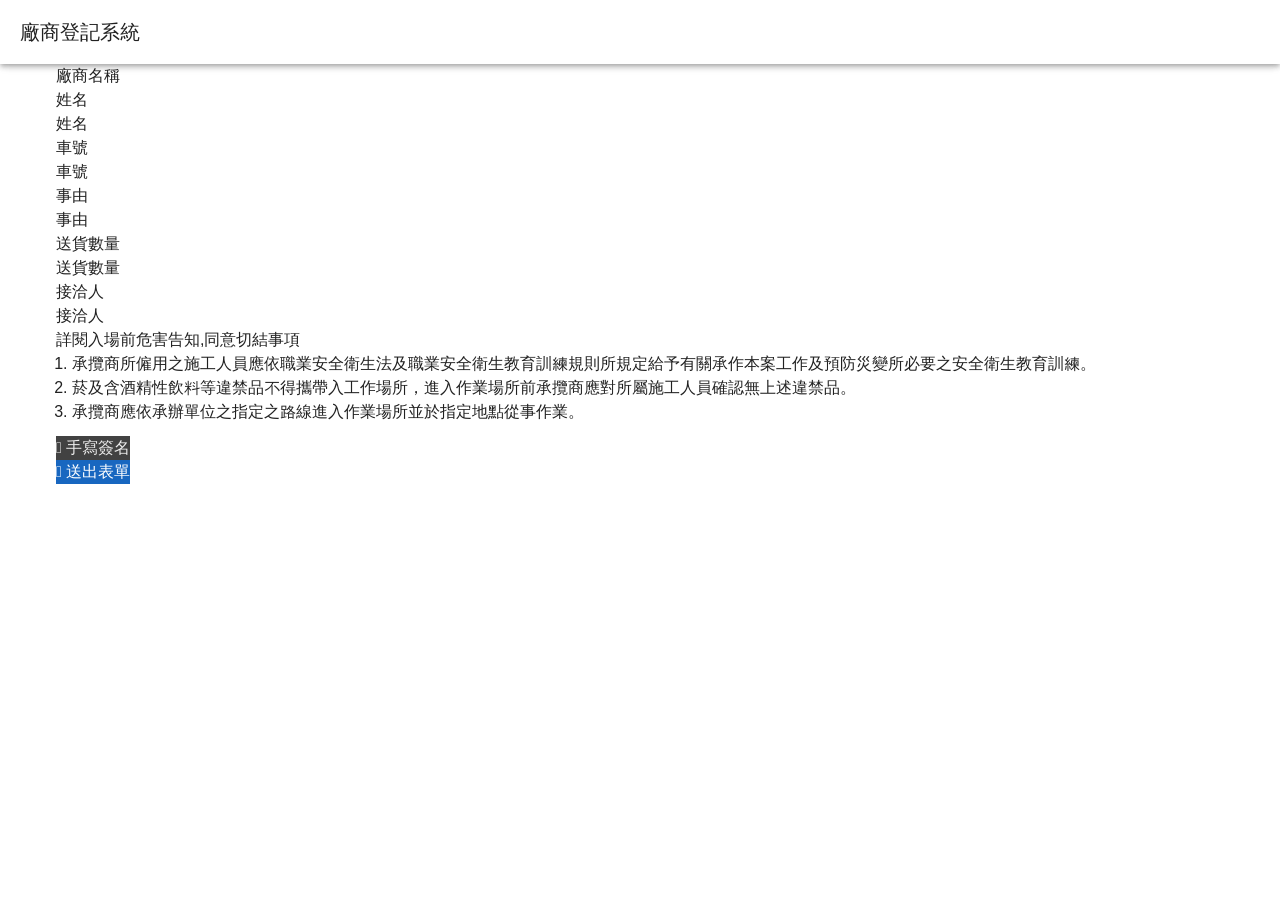
==== commit 1009d8b5: "更新構建 ID 和時間戳，新增構建元數據檔案" ====
--- a/register/index.html
+++ b/register/index.html
@@ -1,11 +1,385 @@
-<!DOCTYPE html><html  data-capo=""><head><meta charset="utf-8">
+<!DOCTYPE html><html  lang="zh-Hant-TW" data-capo=""><head><meta charset="utf-8">
 <meta name="viewport" content="width=device-width, initial-scale=1">
-<link rel="stylesheet" href="/_nuxt/entry.lA9CR6JO.css" crossorigin>
-<link rel="modulepreload" as="script" crossorigin href="/_nuxt/0jKLYW8w.js">
-<link rel="prefetch" as="style" crossorigin href="/_nuxt/error-404.C3V-3Mc4.css">
-<link rel="prefetch" as="script" crossorigin href="/_nuxt/C4vytJnk.js">
-<link rel="prefetch" as="script" crossorigin href="/_nuxt/DYV52_Q6.js">
-<link rel="prefetch" as="style" crossorigin href="/_nuxt/error-500.dGVH929u.css">
-<link rel="prefetch" as="script" crossorigin href="/_nuxt/iQLJQr0n.js">
-<script type="module" src="/_nuxt/0jKLYW8w.js" crossorigin></script></head><body><div id="__nuxt"></div><div id="teleports"></div><script type="application/json" data-nuxt-data="nuxt-app" data-ssr="false" id="__NUXT_DATA__">[{"prerenderedAt":1,"serverRendered":2},1739325710534,false]</script>
-<script>window.__NUXT__={};window.__NUXT__.config={public:{},app:{baseURL:"/",buildId:"7ba0c6ea-db81-4d82-8362-134e8214696b",buildAssetsDir:"/_nuxt/",cdnURL:""}}</script></body></html>+<title>廠商登記</title>
+<style id="vuetify-theme-stylesheet">:root {
+      --v-theme-background: 255,255,255;
+      --v-theme-background-overlay-multiplier: 1;
+      --v-theme-surface: 255,255,255;
+      --v-theme-surface-overlay-multiplier: 1;
+      --v-theme-surface-bright: 255,255,255;
+      --v-theme-surface-bright-overlay-multiplier: 1;
+      --v-theme-surface-light: 238,238,238;
+      --v-theme-surface-light-overlay-multiplier: 1;
+      --v-theme-surface-variant: 66,66,66;
+      --v-theme-surface-variant-overlay-multiplier: 2;
+      --v-theme-on-surface-variant: 238,238,238;
+      --v-theme-primary: 24,103,192;
+      --v-theme-primary-overlay-multiplier: 2;
+      --v-theme-primary-darken-1: 31,85,146;
+      --v-theme-primary-darken-1-overlay-multiplier: 2;
+      --v-theme-secondary: 72,169,166;
+      --v-theme-secondary-overlay-multiplier: 1;
+      --v-theme-secondary-darken-1: 1,135,134;
+      --v-theme-secondary-darken-1-overlay-multiplier: 1;
+      --v-theme-error: 176,0,32;
+      --v-theme-error-overlay-multiplier: 2;
+      --v-theme-info: 33,150,243;
+      --v-theme-info-overlay-multiplier: 1;
+      --v-theme-success: 76,175,80;
+      --v-theme-success-overlay-multiplier: 1;
+      --v-theme-warning: 251,140,0;
+      --v-theme-warning-overlay-multiplier: 1;
+      --v-theme-on-background: 0,0,0;
+      --v-theme-on-surface: 0,0,0;
+      --v-theme-on-surface-bright: 0,0,0;
+      --v-theme-on-surface-light: 0,0,0;
+      --v-theme-on-primary: 255,255,255;
+      --v-theme-on-primary-darken-1: 255,255,255;
+      --v-theme-on-secondary: 255,255,255;
+      --v-theme-on-secondary-darken-1: 255,255,255;
+      --v-theme-on-error: 255,255,255;
+      --v-theme-on-info: 255,255,255;
+      --v-theme-on-success: 255,255,255;
+      --v-theme-on-warning: 255,255,255;
+      --v-border-color: 0, 0, 0;
+      --v-border-opacity: 0.12;
+      --v-high-emphasis-opacity: 0.87;
+      --v-medium-emphasis-opacity: 0.6;
+      --v-disabled-opacity: 0.38;
+      --v-idle-opacity: 0.04;
+      --v-hover-opacity: 0.04;
+      --v-focus-opacity: 0.12;
+      --v-selected-opacity: 0.08;
+      --v-activated-opacity: 0.12;
+      --v-pressed-opacity: 0.12;
+      --v-dragged-opacity: 0.08;
+      --v-theme-kbd: 33, 37, 41;
+      --v-theme-on-kbd: 255, 255, 255;
+      --v-theme-code: 245, 245, 245;
+      --v-theme-on-code: 0, 0, 0;
+    }
+    .v-theme--light {
+      color-scheme: normal;
+      --v-theme-background: 255,255,255;
+      --v-theme-background-overlay-multiplier: 1;
+      --v-theme-surface: 255,255,255;
+      --v-theme-surface-overlay-multiplier: 1;
+      --v-theme-surface-bright: 255,255,255;
+      --v-theme-surface-bright-overlay-multiplier: 1;
+      --v-theme-surface-light: 238,238,238;
+      --v-theme-surface-light-overlay-multiplier: 1;
+      --v-theme-surface-variant: 66,66,66;
+      --v-theme-surface-variant-overlay-multiplier: 2;
+      --v-theme-on-surface-variant: 238,238,238;
+      --v-theme-primary: 24,103,192;
+      --v-theme-primary-overlay-multiplier: 2;
+      --v-theme-primary-darken-1: 31,85,146;
+      --v-theme-primary-darken-1-overlay-multiplier: 2;
+      --v-theme-secondary: 72,169,166;
+      --v-theme-secondary-overlay-multiplier: 1;
+      --v-theme-secondary-darken-1: 1,135,134;
+      --v-theme-secondary-darken-1-overlay-multiplier: 1;
+      --v-theme-error: 176,0,32;
+      --v-theme-error-overlay-multiplier: 2;
+      --v-theme-info: 33,150,243;
+      --v-theme-info-overlay-multiplier: 1;
+      --v-theme-success: 76,175,80;
+      --v-theme-success-overlay-multiplier: 1;
+      --v-theme-warning: 251,140,0;
+      --v-theme-warning-overlay-multiplier: 1;
+      --v-theme-on-background: 0,0,0;
+      --v-theme-on-surface: 0,0,0;
+      --v-theme-on-surface-bright: 0,0,0;
+      --v-theme-on-surface-light: 0,0,0;
+      --v-theme-on-primary: 255,255,255;
+      --v-theme-on-primary-darken-1: 255,255,255;
+      --v-theme-on-secondary: 255,255,255;
+      --v-theme-on-secondary-darken-1: 255,255,255;
+      --v-theme-on-error: 255,255,255;
+      --v-theme-on-info: 255,255,255;
+      --v-theme-on-success: 255,255,255;
+      --v-theme-on-warning: 255,255,255;
+      --v-border-color: 0, 0, 0;
+      --v-border-opacity: 0.12;
+      --v-high-emphasis-opacity: 0.87;
+      --v-medium-emphasis-opacity: 0.6;
+      --v-disabled-opacity: 0.38;
+      --v-idle-opacity: 0.04;
+      --v-hover-opacity: 0.04;
+      --v-focus-opacity: 0.12;
+      --v-selected-opacity: 0.08;
+      --v-activated-opacity: 0.12;
+      --v-pressed-opacity: 0.12;
+      --v-dragged-opacity: 0.08;
+      --v-theme-kbd: 33, 37, 41;
+      --v-theme-on-kbd: 255, 255, 255;
+      --v-theme-code: 245, 245, 245;
+      --v-theme-on-code: 0, 0, 0;
+    }
+    .v-theme--dark {
+      color-scheme: dark;
+      --v-theme-background: 18,18,18;
+      --v-theme-background-overlay-multiplier: 1;
+      --v-theme-surface: 33,33,33;
+      --v-theme-surface-overlay-multiplier: 1;
+      --v-theme-surface-bright: 204,191,214;
+      --v-theme-surface-bright-overlay-multiplier: 2;
+      --v-theme-surface-light: 66,66,66;
+      --v-theme-surface-light-overlay-multiplier: 1;
+      --v-theme-surface-variant: 163,163,163;
+      --v-theme-surface-variant-overlay-multiplier: 2;
+      --v-theme-on-surface-variant: 66,66,66;
+      --v-theme-primary: 33,150,243;
+      --v-theme-primary-overlay-multiplier: 2;
+      --v-theme-primary-darken-1: 39,124,193;
+      --v-theme-primary-darken-1-overlay-multiplier: 2;
+      --v-theme-secondary: 84,182,178;
+      --v-theme-secondary-overlay-multiplier: 2;
+      --v-theme-secondary-darken-1: 72,169,166;
+      --v-theme-secondary-darken-1-overlay-multiplier: 2;
+      --v-theme-error: 207,102,121;
+      --v-theme-error-overlay-multiplier: 2;
+      --v-theme-info: 33,150,243;
+      --v-theme-info-overlay-multiplier: 2;
+      --v-theme-success: 76,175,80;
+      --v-theme-success-overlay-multiplier: 2;
+      --v-theme-warning: 251,140,0;
+      --v-theme-warning-overlay-multiplier: 2;
+      --v-theme-on-background: 255,255,255;
+      --v-theme-on-surface: 255,255,255;
+      --v-theme-on-surface-bright: 0,0,0;
+      --v-theme-on-surface-light: 255,255,255;
+      --v-theme-on-primary: 255,255,255;
+      --v-theme-on-primary-darken-1: 255,255,255;
+      --v-theme-on-secondary: 255,255,255;
+      --v-theme-on-secondary-darken-1: 255,255,255;
+      --v-theme-on-error: 255,255,255;
+      --v-theme-on-info: 255,255,255;
+      --v-theme-on-success: 255,255,255;
+      --v-theme-on-warning: 255,255,255;
+      --v-border-color: 255, 255, 255;
+      --v-border-opacity: 0.12;
+      --v-high-emphasis-opacity: 1;
+      --v-medium-emphasis-opacity: 0.7;
+      --v-disabled-opacity: 0.5;
+      --v-idle-opacity: 0.1;
+      --v-hover-opacity: 0.04;
+      --v-focus-opacity: 0.12;
+      --v-selected-opacity: 0.08;
+      --v-activated-opacity: 0.12;
+      --v-pressed-opacity: 0.16;
+      --v-dragged-opacity: 0.08;
+      --v-theme-kbd: 33, 37, 41;
+      --v-theme-on-kbd: 255, 255, 255;
+      --v-theme-code: 52, 52, 52;
+      --v-theme-on-code: 204, 204, 204;
+    }
+    .bg-background {
+      --v-theme-overlay-multiplier: var(--v-theme-background-overlay-multiplier);
+      background-color: rgb(var(--v-theme-background)) !important;
+      color: rgb(var(--v-theme-on-background)) !important;
+    }
+    .bg-surface {
+      --v-theme-overlay-multiplier: var(--v-theme-surface-overlay-multiplier);
+      background-color: rgb(var(--v-theme-surface)) !important;
+      color: rgb(var(--v-theme-on-surface)) !important;
+    }
+    .bg-surface-bright {
+      --v-theme-overlay-multiplier: var(--v-theme-surface-bright-overlay-multiplier);
+      background-color: rgb(var(--v-theme-surface-bright)) !important;
+      color: rgb(var(--v-theme-on-surface-bright)) !important;
+    }
+    .bg-surface-light {
+      --v-theme-overlay-multiplier: var(--v-theme-surface-light-overlay-multiplier);
+      background-color: rgb(var(--v-theme-surface-light)) !important;
+      color: rgb(var(--v-theme-on-surface-light)) !important;
+    }
+    .bg-surface-variant {
+      --v-theme-overlay-multiplier: var(--v-theme-surface-variant-overlay-multiplier);
+      background-color: rgb(var(--v-theme-surface-variant)) !important;
+      color: rgb(var(--v-theme-on-surface-variant)) !important;
+    }
+    .bg-primary {
+      --v-theme-overlay-multiplier: var(--v-theme-primary-overlay-multiplier);
+      background-color: rgb(var(--v-theme-primary)) !important;
+      color: rgb(var(--v-theme-on-primary)) !important;
+    }
+    .bg-primary-darken-1 {
+      --v-theme-overlay-multiplier: var(--v-theme-primary-darken-1-overlay-multiplier);
+      background-color: rgb(var(--v-theme-primary-darken-1)) !important;
+      color: rgb(var(--v-theme-on-primary-darken-1)) !important;
+    }
+    .bg-secondary {
+      --v-theme-overlay-multiplier: var(--v-theme-secondary-overlay-multiplier);
+      background-color: rgb(var(--v-theme-secondary)) !important;
+      color: rgb(var(--v-theme-on-secondary)) !important;
+    }
+    .bg-secondary-darken-1 {
+      --v-theme-overlay-multiplier: var(--v-theme-secondary-darken-1-overlay-multiplier);
+      background-color: rgb(var(--v-theme-secondary-darken-1)) !important;
+      color: rgb(var(--v-theme-on-secondary-darken-1)) !important;
+    }
+    .bg-error {
+      --v-theme-overlay-multiplier: var(--v-theme-error-overlay-multiplier);
+      background-color: rgb(var(--v-theme-error)) !important;
+      color: rgb(var(--v-theme-on-error)) !important;
+    }
+    .bg-info {
+      --v-theme-overlay-multiplier: var(--v-theme-info-overlay-multiplier);
+      background-color: rgb(var(--v-theme-info)) !important;
+      color: rgb(var(--v-theme-on-info)) !important;
+    }
+    .bg-success {
+      --v-theme-overlay-multiplier: var(--v-theme-success-overlay-multiplier);
+      background-color: rgb(var(--v-theme-success)) !important;
+      color: rgb(var(--v-theme-on-success)) !important;
+    }
+    .bg-warning {
+      --v-theme-overlay-multiplier: var(--v-theme-warning-overlay-multiplier);
+      background-color: rgb(var(--v-theme-warning)) !important;
+      color: rgb(var(--v-theme-on-warning)) !important;
+    }
+    .text-background {
+      color: rgb(var(--v-theme-background)) !important;
+    }
+    .border-background {
+      --v-border-color: var(--v-theme-background);
+    }
+    .text-surface {
+      color: rgb(var(--v-theme-surface)) !important;
+    }
+    .border-surface {
+      --v-border-color: var(--v-theme-surface);
+    }
+    .text-surface-bright {
+      color: rgb(var(--v-theme-surface-bright)) !important;
+    }
+    .border-surface-bright {
+      --v-border-color: var(--v-theme-surface-bright);
+    }
+    .text-surface-light {
+      color: rgb(var(--v-theme-surface-light)) !important;
+    }
+    .border-surface-light {
+      --v-border-color: var(--v-theme-surface-light);
+    }
+    .text-surface-variant {
+      color: rgb(var(--v-theme-surface-variant)) !important;
+    }
+    .border-surface-variant {
+      --v-border-color: var(--v-theme-surface-variant);
+    }
+    .on-surface-variant {
+      color: rgb(var(--v-theme-on-surface-variant)) !important;
+    }
+    .text-primary {
+      color: rgb(var(--v-theme-primary)) !important;
+    }
+    .border-primary {
+      --v-border-color: var(--v-theme-primary);
+    }
+    .text-primary-darken-1 {
+      color: rgb(var(--v-theme-primary-darken-1)) !important;
+    }
+    .border-primary-darken-1 {
+      --v-border-color: var(--v-theme-primary-darken-1);
+    }
+    .text-secondary {
+      color: rgb(var(--v-theme-secondary)) !important;
+    }
+    .border-secondary {
+      --v-border-color: var(--v-theme-secondary);
+    }
+    .text-secondary-darken-1 {
+      color: rgb(var(--v-theme-secondary-darken-1)) !important;
+    }
+    .border-secondary-darken-1 {
+      --v-border-color: var(--v-theme-secondary-darken-1);
+    }
+    .text-error {
+      color: rgb(var(--v-theme-error)) !important;
+    }
+    .border-error {
+      --v-border-color: var(--v-theme-error);
+    }
+    .text-info {
+      color: rgb(var(--v-theme-info)) !important;
+    }
+    .border-info {
+      --v-border-color: var(--v-theme-info);
+    }
+    .text-success {
+      color: rgb(var(--v-theme-success)) !important;
+    }
+    .border-success {
+      --v-border-color: var(--v-theme-success);
+    }
+    .text-warning {
+      color: rgb(var(--v-theme-warning)) !important;
+    }
+    .border-warning {
+      --v-border-color: var(--v-theme-warning);
+    }
+    .on-background {
+      color: rgb(var(--v-theme-on-background)) !important;
+    }
+    .on-surface {
+      color: rgb(var(--v-theme-on-surface)) !important;
+    }
+    .on-surface-bright {
+      color: rgb(var(--v-theme-on-surface-bright)) !important;
+    }
+    .on-surface-light {
+      color: rgb(var(--v-theme-on-surface-light)) !important;
+    }
+    .on-primary {
+      color: rgb(var(--v-theme-on-primary)) !important;
+    }
+    .on-primary-darken-1 {
+      color: rgb(var(--v-theme-on-primary-darken-1)) !important;
+    }
+    .on-secondary {
+      color: rgb(var(--v-theme-on-secondary)) !important;
+    }
+    .on-secondary-darken-1 {
+      color: rgb(var(--v-theme-on-secondary-darken-1)) !important;
+    }
+    .on-error {
+      color: rgb(var(--v-theme-on-error)) !important;
+    }
+    .on-info {
+      color: rgb(var(--v-theme-on-info)) !important;
+    }
+    .on-success {
+      color: rgb(var(--v-theme-on-success)) !important;
+    }
+    .on-warning {
+      color: rgb(var(--v-theme-on-warning)) !important;
+    }
+</style>
+<style>@font-face{font-family:Material Design Icons;font-style:normal;font-weight:400;src:url(/supplierDemo/_nuxt/materialdesignicons-webfont.CSr8KVlo.eot?v=7.4.47);src:url(/supplierDemo/_nuxt/materialdesignicons-webfont.CSr8KVlo.eot?#iefix&v=7.4.47) format("embedded-opentype"),url(/supplierDemo/_nuxt/materialdesignicons-webfont.Dp5v-WZN.woff2?v=7.4.47) format("woff2"),url(/supplierDemo/_nuxt/materialdesignicons-webfont.PXm3-2wK.woff?v=7.4.47) format("woff"),url(/supplierDemo/_nuxt/materialdesignicons-webfont.B7mPwVP_.ttf?v=7.4.47) format("truetype")}.mdi-set,.mdi:before{display:inline-block;font: 24px/1 Material Design Icons;font-size:inherit;line-height:inherit;text-rendering:auto;-webkit-font-smoothing:antialiased;-moz-osx-font-smoothing:grayscale}.mdi-ab-testing:before{content:"󰇉"}.mdi-abacus:before{content:"󱛠"}.mdi-abjad-arabic:before{content:"󱌨"}.mdi-abjad-hebrew:before{content:"󱌩"}.mdi-abugida-devanagari:before{content:"󱌪"}.mdi-abugida-thai:before{content:"󱌫"}.mdi-access-point:before{content:"󰀃"}.mdi-access-point-check:before{content:"󱔸"}.mdi-access-point-minus:before{content:"󱔹"}.mdi-access-point-network:before{content:"󰀂"}.mdi-access-point-network-off:before{content:"󰯡"}.mdi-access-point-off:before{content:"󱔑"}.mdi-access-point-plus:before{content:"󱔺"}.mdi-access-point-remove:before{content:"󱔻"}.mdi-account:before{content:"󰀄"}.mdi-account-alert:before{content:"󰀅"}.mdi-account-alert-outline:before{content:"󰭐"}.mdi-account-arrow-down:before{content:"󱡨"}.mdi-account-arrow-down-outline:before{content:"󱡩"}.mdi-account-arrow-left:before{content:"󰭑"}.mdi-account-arrow-left-outline:before{content:"󰭒"}.mdi-account-arrow-right:before{content:"󰭓"}.mdi-account-arrow-right-outline:before{content:"󰭔"}.mdi-account-arrow-up:before{content:"󱡧"}.mdi-account-arrow-up-outline:before{content:"󱡪"}.mdi-account-badge:before{content:"󱬊"}.mdi-account-badge-outline:before{content:"󱬋"}.mdi-account-box:before{content:"󰀆"}.mdi-account-box-edit-outline:before{content:"󱳈"}.mdi-account-box-minus-outline:before{content:"󱳉"}.mdi-account-box-multiple:before{content:"󰤴"}.mdi-account-box-multiple-outline:before{content:"󱀊"}.mdi-account-box-outline:before{content:"󰀇"}.mdi-account-box-plus-outline:before{content:"󱳊"}.mdi-account-cancel:before{content:"󱋟"}.mdi-account-cancel-outline:before{content:"󱋠"}.mdi-account-card:before{content:"󱮤"}.mdi-account-card-outline:before{content:"󱮥"}.mdi-account-cash:before{content:"󱂗"}.mdi-account-cash-outline:before{content:"󱂘"}.mdi-account-check:before{content:"󰀈"}.mdi-account-check-outline:before{content:"󰯢"}.mdi-account-child:before{content:"󰪉"}.mdi-account-child-circle:before{content:"󰪊"}.mdi-account-child-outline:before{content:"󱃈"}.mdi-account-circle:before{content:"󰀉"}.mdi-account-circle-outline:before{content:"󰭕"}.mdi-account-clock:before{content:"󰭖"}.mdi-account-clock-outline:before{content:"󰭗"}.mdi-account-cog:before{content:"󱍰"}.mdi-account-cog-outline:before{content:"󱍱"}.mdi-account-convert:before{content:"󰀊"}.mdi-account-convert-outline:before{content:"󱌁"}.mdi-account-cowboy-hat:before{content:"󰺛"}.mdi-account-cowboy-hat-outline:before{content:"󱟳"}.mdi-account-credit-card:before{content:"󱮦"}.mdi-account-credit-card-outline:before{content:"󱮧"}.mdi-account-details:before{content:"󰘱"}.mdi-account-details-outline:before{content:"󱍲"}.mdi-account-edit:before{content:"󰚼"}.mdi-account-edit-outline:before{content:"󰿻"}.mdi-account-eye:before{content:"󰐠"}.mdi-account-eye-outline:before{content:"󱉻"}.mdi-account-file:before{content:"󱲧"}.mdi-account-file-outline:before{content:"󱲨"}.mdi-account-file-text:before{content:"󱲩"}.mdi-account-file-text-outline:before{content:"󱲪"}.mdi-account-filter:before{content:"󰤶"}.mdi-account-filter-outline:before{content:"󰾝"}.mdi-account-group:before{content:"󰡉"}.mdi-account-group-outline:before{content:"󰭘"}.mdi-account-hard-hat:before{content:"󰖵"}.mdi-account-hard-hat-outline:before{content:"󱨟"}.mdi-account-heart:before{content:"󰢙"}.mdi-account-heart-outline:before{content:"󰯣"}.mdi-account-injury:before{content:"󱠕"}.mdi-account-injury-outline:before{content:"󱠖"}.mdi-account-key:before{content:"󰀋"}.mdi-account-key-outline:before{content:"󰯤"}.mdi-account-lock:before{content:"󱅞"}.mdi-account-lock-open:before{content:"󱥠"}.mdi-account-lock-open-outline:before{content:"󱥡"}.mdi-account-lock-outline:before{content:"󱅟"}.mdi-account-minus:before{content:"󰀍"}.mdi-account-minus-outline:before{content:"󰫬"}.mdi-account-multiple:before{content:"󰀎"}.mdi-account-multiple-check:before{content:"󰣅"}.mdi-account-multiple-check-outline:before{content:"󱇾"}.mdi-account-multiple-minus:before{content:"󰗓"}.mdi-account-multiple-minus-outline:before{content:"󰯥"}.mdi-account-multiple-outline:before{content:"󰀏"}.mdi-account-multiple-plus:before{content:"󰀐"}.mdi-account-multiple-plus-outline:before{content:"󰠀"}.mdi-account-multiple-remove:before{content:"󱈊"}.mdi-account-multiple-remove-outline:before{content:"󱈋"}.mdi-account-music:before{content:"󰠃"}.mdi-account-music-outline:before{content:"󰳩"}.mdi-account-network:before{content:"󰀑"}.mdi-account-network-off:before{content:"󱫱"}.mdi-account-network-off-outline:before{content:"󱫲"}.mdi-account-network-outline:before{content:"󰯦"}.mdi-account-off:before{content:"󰀒"}.mdi-account-off-outline:before{content:"󰯧"}.mdi-account-outline:before{content:"󰀓"}.mdi-account-plus:before{content:"󰀔"}.mdi-account-plus-outline:before{content:"󰠁"}.mdi-account-question:before{content:"󰭙"}.mdi-account-question-outline:before{content:"󰭚"}.mdi-account-reactivate:before{content:"󱔫"}.mdi-account-reactivate-outline:before{content:"󱔬"}.mdi-account-remove:before{content:"󰀕"}.mdi-account-remove-outline:before{content:"󰫭"}.mdi-account-school:before{content:"󱨠"}.mdi-account-school-outline:before{content:"󱨡"}.mdi-account-search:before{content:"󰀖"}.mdi-account-search-outline:before{content:"󰤵"}.mdi-account-settings:before{content:"󰘰"}.mdi-account-settings-outline:before{content:"󱃉"}.mdi-account-star:before{content:"󰀗"}.mdi-account-star-outline:before{content:"󰯨"}.mdi-account-supervisor:before{content:"󰪋"}.mdi-account-supervisor-circle:before{content:"󰪌"}.mdi-account-supervisor-circle-outline:before{content:"󱓬"}.mdi-account-supervisor-outline:before{content:"󱄭"}.mdi-account-switch:before{content:"󰀙"}.mdi-account-switch-outline:before{content:"󰓋"}.mdi-account-sync:before{content:"󱤛"}.mdi-account-sync-outline:before{content:"󱤜"}.mdi-account-tag:before{content:"󱰛"}.mdi-account-tag-outline:before{content:"󱰜"}.mdi-account-tie:before{content:"󰳣"}.mdi-account-tie-hat:before{content:"󱢘"}.mdi-account-tie-hat-outline:before{content:"󱢙"}.mdi-account-tie-outline:before{content:"󱃊"}.mdi-account-tie-voice:before{content:"󱌈"}.mdi-account-tie-voice-off:before{content:"󱌊"}.mdi-account-tie-voice-off-outline:before{content:"󱌋"}.mdi-account-tie-voice-outline:before{content:"󱌉"}.mdi-account-tie-woman:before{content:"󱪌"}.mdi-account-voice:before{content:"󰗋"}.mdi-account-voice-off:before{content:"󰻔"}.mdi-account-wrench:before{content:"󱢚"}.mdi-account-wrench-outline:before{content:"󱢛"}.mdi-adjust:before{content:"󰀚"}.mdi-advertisements:before{content:"󱤪"}.mdi-advertisements-off:before{content:"󱤫"}.mdi-air-conditioner:before{content:"󰀛"}.mdi-air-filter:before{content:"󰵃"}.mdi-air-horn:before{content:"󰶬"}.mdi-air-humidifier:before{content:"󱂙"}.mdi-air-humidifier-off:before{content:"󱑦"}.mdi-air-purifier:before{content:"󰵄"}.mdi-air-purifier-off:before{content:"󱭗"}.mdi-airbag:before{content:"󰯩"}.mdi-airballoon:before{content:"󰀜"}.mdi-airballoon-outline:before{content:"󱀋"}.mdi-airplane:before{content:"󰀝"}.mdi-airplane-alert:before{content:"󱡺"}.mdi-airplane-check:before{content:"󱡻"}.mdi-airplane-clock:before{content:"󱡼"}.mdi-airplane-cog:before{content:"󱡽"}.mdi-airplane-edit:before{content:"󱡾"}.mdi-airplane-landing:before{content:"󰗔"}.mdi-airplane-marker:before{content:"󱡿"}.mdi-airplane-minus:before{content:"󱢀"}.mdi-airplane-off:before{content:"󰀞"}.mdi-airplane-plus:before{content:"󱢁"}.mdi-airplane-remove:before{content:"󱢂"}.mdi-airplane-search:before{content:"󱢃"}.mdi-airplane-settings:before{content:"󱢄"}.mdi-airplane-takeoff:before{content:"󰗕"}.mdi-airport:before{content:"󰡋"}.mdi-alarm:before{content:"󰀠"}.mdi-alarm-bell:before{content:"󰞎"}.mdi-alarm-check:before{content:"󰀡"}.mdi-alarm-light:before{content:"󰞏"}.mdi-alarm-light-off:before{content:"󱜞"}.mdi-alarm-light-off-outline:before{content:"󱜟"}.mdi-alarm-light-outline:before{content:"󰯪"}.mdi-alarm-multiple:before{content:"󰀢"}.mdi-alarm-note:before{content:"󰹱"}.mdi-alarm-note-off:before{content:"󰹲"}.mdi-alarm-off:before{content:"󰀣"}.mdi-alarm-panel:before{content:"󱗄"}.mdi-alarm-panel-outline:before{content:"󱗅"}.mdi-alarm-plus:before{content:"󰀤"}.mdi-alarm-snooze:before{content:"󰚎"}.mdi-album:before{content:"󰀥"}.mdi-alert:before{content:"󰀦"}.mdi-alert-box:before{content:"󰀧"}.mdi-alert-box-outline:before{content:"󰳤"}.mdi-alert-circle:before{content:"󰀨"}.mdi-alert-circle-check:before{content:"󱇭"}.mdi-alert-circle-check-outline:before{content:"󱇮"}.mdi-alert-circle-outline:before{content:"󰗖"}.mdi-alert-decagram:before{content:"󰚽"}.mdi-alert-decagram-outline:before{content:"󰳥"}.mdi-alert-minus:before{content:"󱒻"}.mdi-alert-minus-outline:before{content:"󱒾"}.mdi-alert-octagon:before{content:"󰀩"}.mdi-alert-octagon-outline:before{content:"󰳦"}.mdi-alert-octagram:before{content:"󰝧"}.mdi-alert-octagram-outline:before{content:"󰳧"}.mdi-alert-outline:before{content:"󰀪"}.mdi-alert-plus:before{content:"󱒺"}.mdi-alert-plus-outline:before{content:"󱒽"}.mdi-alert-remove:before{content:"󱒼"}.mdi-alert-remove-outline:before{content:"󱒿"}.mdi-alert-rhombus:before{content:"󱇎"}.mdi-alert-rhombus-outline:before{content:"󱇏"}.mdi-alien:before{content:"󰢚"}.mdi-alien-outline:before{content:"󱃋"}.mdi-align-horizontal-center:before{content:"󱇃"}.mdi-align-horizontal-distribute:before{content:"󱥢"}.mdi-align-horizontal-left:before{content:"󱇂"}.mdi-align-horizontal-right:before{content:"󱇄"}.mdi-align-vertical-bottom:before{content:"󱇅"}.mdi-align-vertical-center:before{content:"󱇆"}.mdi-align-vertical-distribute:before{content:"󱥣"}.mdi-align-vertical-top:before{content:"󱇇"}.mdi-all-inclusive:before{content:"󰚾"}.mdi-all-inclusive-box:before{content:"󱢍"}.mdi-all-inclusive-box-outline:before{content:"󱢎"}.mdi-allergy:before{content:"󱉘"}.mdi-alpha:before{content:"󰀫"}.mdi-alpha-a:before{content:"󰫮"}.mdi-alpha-a-box:before{content:"󰬈"}.mdi-alpha-a-box-outline:before{content:"󰯫"}.mdi-alpha-a-circle:before{content:"󰯬"}.mdi-alpha-a-circle-outline:before{content:"󰯭"}.mdi-alpha-b:before{content:"󰫯"}.mdi-alpha-b-box:before{content:"󰬉"}.mdi-alpha-b-box-outline:before{content:"󰯮"}.mdi-alpha-b-circle:before{content:"󰯯"}.mdi-alpha-b-circle-outline:before{content:"󰯰"}.mdi-alpha-c:before{content:"󰫰"}.mdi-alpha-c-box:before{content:"󰬊"}.mdi-alpha-c-box-outline:before{content:"󰯱"}.mdi-alpha-c-circle:before{content:"󰯲"}.mdi-alpha-c-circle-outline:before{content:"󰯳"}.mdi-alpha-d:before{content:"󰫱"}.mdi-alpha-d-box:before{content:"󰬋"}.mdi-alpha-d-box-outline:before{content:"󰯴"}.mdi-alpha-d-circle:before{content:"󰯵"}.mdi-alpha-d-circle-outline:before{content:"󰯶"}.mdi-alpha-e:before{content:"󰫲"}.mdi-alpha-e-box:before{content:"󰬌"}.mdi-alpha-e-box-outline:before{content:"󰯷"}.mdi-alpha-e-circle:before{content:"󰯸"}.mdi-alpha-e-circle-outline:before{content:"󰯹"}.mdi-alpha-f:before{content:"󰫳"}.mdi-alpha-f-box:before{content:"󰬍"}.mdi-alpha-f-box-outline:before{content:"󰯺"}.mdi-alpha-f-circle:before{content:"󰯻"}.mdi-alpha-f-circle-outline:before{content:"󰯼"}.mdi-alpha-g:before{content:"󰫴"}.mdi-alpha-g-box:before{content:"󰬎"}.mdi-alpha-g-box-outline:before{content:"󰯽"}.mdi-alpha-g-circle:before{content:"󰯾"}.mdi-alpha-g-circle-outline:before{content:"󰯿"}.mdi-alpha-h:before{content:"󰫵"}.mdi-alpha-h-box:before{content:"󰬏"}.mdi-alpha-h-box-outline:before{content:"󰰀"}.mdi-alpha-h-circle:before{content:"󰰁"}.mdi-alpha-h-circle-outline:before{content:"󰰂"}.mdi-alpha-i:before{content:"󰫶"}.mdi-alpha-i-box:before{content:"󰬐"}.mdi-alpha-i-box-outline:before{content:"󰰃"}.mdi-alpha-i-circle:before{content:"󰰄"}.mdi-alpha-i-circle-outline:before{content:"󰰅"}.mdi-alpha-j:before{content:"󰫷"}.mdi-alpha-j-box:before{content:"󰬑"}.mdi-alpha-j-box-outline:before{content:"󰰆"}.mdi-alpha-j-circle:before{content:"󰰇"}.mdi-alpha-j-circle-outline:before{content:"󰰈"}.mdi-alpha-k:before{content:"󰫸"}.mdi-alpha-k-box:before{content:"󰬒"}.mdi-alpha-k-box-outline:before{content:"󰰉"}.mdi-alpha-k-circle:before{content:"󰰊"}.mdi-alpha-k-circle-outline:before{content:"󰰋"}.mdi-alpha-l:before{content:"󰫹"}.mdi-alpha-l-box:before{content:"󰬓"}.mdi-alpha-l-box-outline:before{content:"󰰌"}.mdi-alpha-l-circle:before{content:"󰰍"}.mdi-alpha-l-circle-outline:before{content:"󰰎"}.mdi-alpha-m:before{content:"󰫺"}.mdi-alpha-m-box:before{content:"󰬔"}.mdi-alpha-m-box-outline:before{content:"󰰏"}.mdi-alpha-m-circle:before{content:"󰰐"}.mdi-alpha-m-circle-outline:before{content:"󰰑"}.mdi-alpha-n:before{content:"󰫻"}.mdi-alpha-n-box:before{content:"󰬕"}.mdi-alpha-n-box-outline:before{content:"󰰒"}.mdi-alpha-n-circle:before{content:"󰰓"}.mdi-alpha-n-circle-outline:before{content:"󰰔"}.mdi-alpha-o:before{content:"󰫼"}.mdi-alpha-o-box:before{content:"󰬖"}.mdi-alpha-o-box-outline:before{content:"󰰕"}.mdi-alpha-o-circle:before{content:"󰰖"}.mdi-alpha-o-circle-outline:before{content:"󰰗"}.mdi-alpha-p:before{content:"󰫽"}.mdi-alpha-p-box:before{content:"󰬗"}.mdi-alpha-p-box-outline:before{content:"󰰘"}.mdi-alpha-p-circle:before{content:"󰰙"}.mdi-alpha-p-circle-outline:before{content:"󰰚"}.mdi-alpha-q:before{content:"󰫾"}.mdi-alpha-q-box:before{content:"󰬘"}.mdi-alpha-q-box-outline:before{content:"󰰛"}.mdi-alpha-q-circle:before{content:"󰰜"}.mdi-alpha-q-circle-outline:before{content:"󰰝"}.mdi-alpha-r:before{content:"󰫿"}.mdi-alpha-r-box:before{content:"󰬙"}.mdi-alpha-r-box-outline:before{content:"󰰞"}.mdi-alpha-r-circle:before{content:"󰰟"}.mdi-alpha-r-circle-outline:before{content:"󰰠"}.mdi-alpha-s:before{content:"󰬀"}.mdi-alpha-s-box:before{content:"󰬚"}.mdi-alpha-s-box-outline:before{content:"󰰡"}.mdi-alpha-s-circle:before{content:"󰰢"}.mdi-alpha-s-circle-outline:before{content:"󰰣"}.mdi-alpha-t:before{content:"󰬁"}.mdi-alpha-t-box:before{content:"󰬛"}.mdi-alpha-t-box-outline:before{content:"󰰤"}.mdi-alpha-t-circle:before{content:"󰰥"}.mdi-alpha-t-circle-outline:before{content:"󰰦"}.mdi-alpha-u:before{content:"󰬂"}.mdi-alpha-u-box:before{content:"󰬜"}.mdi-alpha-u-box-outline:before{content:"󰰧"}.mdi-alpha-u-circle:before{content:"󰰨"}.mdi-alpha-u-circle-outline:before{content:"󰰩"}.mdi-alpha-v:before{content:"󰬃"}.mdi-alpha-v-box:before{content:"󰬝"}.mdi-alpha-v-box-outline:before{content:"󰰪"}.mdi-alpha-v-circle:before{content:"󰰫"}.mdi-alpha-v-circle-outline:before{content:"󰰬"}.mdi-alpha-w:before{content:"󰬄"}.mdi-alpha-w-box:before{content:"󰬞"}.mdi-alpha-w-box-outline:before{content:"󰰭"}.mdi-alpha-w-circle:before{content:"󰰮"}.mdi-alpha-w-circle-outline:before{content:"󰰯"}.mdi-alpha-x:before{content:"󰬅"}.mdi-alpha-x-box:before{content:"󰬟"}.mdi-alpha-x-box-outline:before{content:"󰰰"}.mdi-alpha-x-circle:before{content:"󰰱"}.mdi-alpha-x-circle-outline:before{content:"󰰲"}.mdi-alpha-y:before{content:"󰬆"}.mdi-alpha-y-box:before{content:"󰬠"}.mdi-alpha-y-box-outline:before{content:"󰰳"}.mdi-alpha-y-circle:before{content:"󰰴"}.mdi-alpha-y-circle-outline:before{content:"󰰵"}.mdi-alpha-z:before{content:"󰬇"}.mdi-alpha-z-box:before{content:"󰬡"}.mdi-alpha-z-box-outline:before{content:"󰰶"}.mdi-alpha-z-circle:before{content:"󰰷"}.mdi-alpha-z-circle-outline:before{content:"󰰸"}.mdi-alphabet-aurebesh:before{content:"󱌬"}.mdi-alphabet-cyrillic:before{content:"󱌭"}.mdi-alphabet-greek:before{content:"󱌮"}.mdi-alphabet-latin:before{content:"󱌯"}.mdi-alphabet-piqad:before{content:"󱌰"}.mdi-alphabet-tengwar:before{content:"󱌷"}.mdi-alphabetical:before{content:"󰀬"}.mdi-alphabetical-off:before{content:"󱀌"}.mdi-alphabetical-variant:before{content:"󱀍"}.mdi-alphabetical-variant-off:before{content:"󱀎"}.mdi-altimeter:before{content:"󰗗"}.mdi-ambulance:before{content:"󰀯"}.mdi-ammunition:before{content:"󰳨"}.mdi-ampersand:before{content:"󰪍"}.mdi-amplifier:before{content:"󰀰"}.mdi-amplifier-off:before{content:"󱆵"}.mdi-anchor:before{content:"󰀱"}.mdi-android:before{content:"󰀲"}.mdi-android-studio:before{content:"󰀴"}.mdi-angle-acute:before{content:"󰤷"}.mdi-angle-obtuse:before{content:"󰤸"}.mdi-angle-right:before{content:"󰤹"}.mdi-angular:before{content:"󰚲"}.mdi-angularjs:before{content:"󰚿"}.mdi-animation:before{content:"󰗘"}.mdi-animation-outline:before{content:"󰪏"}.mdi-animation-play:before{content:"󰤺"}.mdi-animation-play-outline:before{content:"󰪐"}.mdi-ansible:before{content:"󱂚"}.mdi-antenna:before{content:"󱄙"}.mdi-anvil:before{content:"󰢛"}.mdi-apache-kafka:before{content:"󱀏"}.mdi-api:before{content:"󱂛"}.mdi-api-off:before{content:"󱉗"}.mdi-apple:before{content:"󰀵"}.mdi-apple-finder:before{content:"󰀶"}.mdi-apple-icloud:before{content:"󰀸"}.mdi-apple-ios:before{content:"󰀷"}.mdi-apple-keyboard-caps:before{content:"󰘲"}.mdi-apple-keyboard-command:before{content:"󰘳"}.mdi-apple-keyboard-control:before{content:"󰘴"}.mdi-apple-keyboard-option:before{content:"󰘵"}.mdi-apple-keyboard-shift:before{content:"󰘶"}.mdi-apple-safari:before{content:"󰀹"}.mdi-application:before{content:"󰣆"}.mdi-application-array:before{content:"󱃵"}.mdi-application-array-outline:before{content:"󱃶"}.mdi-application-braces:before{content:"󱃷"}.mdi-application-braces-outline:before{content:"󱃸"}.mdi-application-brackets:before{content:"󰲋"}.mdi-application-brackets-outline:before{content:"󰲌"}.mdi-application-cog:before{content:"󰙵"}.mdi-application-cog-outline:before{content:"󱕷"}.mdi-application-edit:before{content:"󰂮"}.mdi-application-edit-outline:before{content:"󰘙"}.mdi-application-export:before{content:"󰶭"}.mdi-application-import:before{content:"󰶮"}.mdi-application-outline:before{content:"󰘔"}.mdi-application-parentheses:before{content:"󱃹"}.mdi-application-parentheses-outline:before{content:"󱃺"}.mdi-application-settings:before{content:"󰭠"}.mdi-application-settings-outline:before{content:"󱕕"}.mdi-application-variable:before{content:"󱃻"}.mdi-application-variable-outline:before{content:"󱃼"}.mdi-approximately-equal:before{content:"󰾞"}.mdi-approximately-equal-box:before{content:"󰾟"}.mdi-apps:before{content:"󰀻"}.mdi-apps-box:before{content:"󰵆"}.mdi-arch:before{content:"󰣇"}.mdi-archive:before{content:"󰀼"}.mdi-archive-alert:before{content:"󱓽"}.mdi-archive-alert-outline:before{content:"󱓾"}.mdi-archive-arrow-down:before{content:"󱉙"}.mdi-archive-arrow-down-outline:before{content:"󱉚"}.mdi-archive-arrow-up:before{content:"󱉛"}.mdi-archive-arrow-up-outline:before{content:"󱉜"}.mdi-archive-cancel:before{content:"󱝋"}.mdi-archive-cancel-outline:before{content:"󱝌"}.mdi-archive-check:before{content:"󱝍"}.mdi-archive-check-outline:before{content:"󱝎"}.mdi-archive-clock:before{content:"󱝏"}.mdi-archive-clock-outline:before{content:"󱝐"}.mdi-archive-cog:before{content:"󱝑"}.mdi-archive-cog-outline:before{content:"󱝒"}.mdi-archive-edit:before{content:"󱝓"}.mdi-archive-edit-outline:before{content:"󱝔"}.mdi-archive-eye:before{content:"󱝕"}.mdi-archive-eye-outline:before{content:"󱝖"}.mdi-archive-lock:before{content:"󱝗"}.mdi-archive-lock-open:before{content:"󱝘"}.mdi-archive-lock-open-outline:before{content:"󱝙"}.mdi-archive-lock-outline:before{content:"󱝚"}.mdi-archive-marker:before{content:"󱝛"}.mdi-archive-marker-outline:before{content:"󱝜"}.mdi-archive-minus:before{content:"󱝝"}.mdi-archive-minus-outline:before{content:"󱝞"}.mdi-archive-music:before{content:"󱝟"}.mdi-archive-music-outline:before{content:"󱝠"}.mdi-archive-off:before{content:"󱝡"}.mdi-archive-off-outline:before{content:"󱝢"}.mdi-archive-outline:before{content:"󱈎"}.mdi-archive-plus:before{content:"󱝣"}.mdi-archive-plus-outline:before{content:"󱝤"}.mdi-archive-refresh:before{content:"󱝥"}.mdi-archive-refresh-outline:before{content:"󱝦"}.mdi-archive-remove:before{content:"󱝧"}.mdi-archive-remove-outline:before{content:"󱝨"}.mdi-archive-search:before{content:"󱝩"}.mdi-archive-search-outline:before{content:"󱝪"}.mdi-archive-settings:before{content:"󱝫"}.mdi-archive-settings-outline:before{content:"󱝬"}.mdi-archive-star:before{content:"󱝭"}.mdi-archive-star-outline:before{content:"󱝮"}.mdi-archive-sync:before{content:"󱝯"}.mdi-archive-sync-outline:before{content:"󱝰"}.mdi-arm-flex:before{content:"󰿗"}.mdi-arm-flex-outline:before{content:"󰿖"}.mdi-arrange-bring-forward:before{content:"󰀽"}.mdi-arrange-bring-to-front:before{content:"󰀾"}.mdi-arrange-send-backward:before{content:"󰀿"}.mdi-arrange-send-to-back:before{content:"󰁀"}.mdi-arrow-all:before{content:"󰁁"}.mdi-arrow-bottom-left:before{content:"󰁂"}.mdi-arrow-bottom-left-bold-box:before{content:"󱥤"}.mdi-arrow-bottom-left-bold-box-outline:before{content:"󱥥"}.mdi-arrow-bottom-left-bold-outline:before{content:"󰦷"}.mdi-arrow-bottom-left-thick:before{content:"󰦸"}.mdi-arrow-bottom-left-thin:before{content:"󱦶"}.mdi-arrow-bottom-left-thin-circle-outline:before{content:"󱖖"}.mdi-arrow-bottom-right:before{content:"󰁃"}.mdi-arrow-bottom-right-bold-box:before{content:"󱥦"}.mdi-arrow-bottom-right-bold-box-outline:before{content:"󱥧"}.mdi-arrow-bottom-right-bold-outline:before{content:"󰦹"}.mdi-arrow-bottom-right-thick:before{content:"󰦺"}.mdi-arrow-bottom-right-thin:before{content:"󱦷"}.mdi-arrow-bottom-right-thin-circle-outline:before{content:"󱖕"}.mdi-arrow-collapse:before{content:"󰘕"}.mdi-arrow-collapse-all:before{content:"󰁄"}.mdi-arrow-collapse-down:before{content:"󰞒"}.mdi-arrow-collapse-horizontal:before{content:"󰡌"}.mdi-arrow-collapse-left:before{content:"󰞓"}.mdi-arrow-collapse-right:before{content:"󰞔"}.mdi-arrow-collapse-up:before{content:"󰞕"}.mdi-arrow-collapse-vertical:before{content:"󰡍"}.mdi-arrow-decision:before{content:"󰦻"}.mdi-arrow-decision-auto:before{content:"󰦼"}.mdi-arrow-decision-auto-outline:before{content:"󰦽"}.mdi-arrow-decision-outline:before{content:"󰦾"}.mdi-arrow-down:before{content:"󰁅"}.mdi-arrow-down-bold:before{content:"󰜮"}.mdi-arrow-down-bold-box:before{content:"󰜯"}.mdi-arrow-down-bold-box-outline:before{content:"󰜰"}.mdi-arrow-down-bold-circle:before{content:"󰁇"}.mdi-arrow-down-bold-circle-outline:before{content:"󰁈"}.mdi-arrow-down-bold-hexagon-outline:before{content:"󰁉"}.mdi-arrow-down-bold-outline:before{content:"󰦿"}.mdi-arrow-down-box:before{content:"󰛀"}.mdi-arrow-down-circle:before{content:"󰳛"}.mdi-arrow-down-circle-outline:before{content:"󰳜"}.mdi-arrow-down-drop-circle:before{content:"󰁊"}.mdi-arrow-down-drop-circle-outline:before{content:"󰁋"}.mdi-arrow-down-left:before{content:"󱞡"}.mdi-arrow-down-left-bold:before{content:"󱞢"}.mdi-arrow-down-right:before{content:"󱞣"}.mdi-arrow-down-right-bold:before{content:"󱞤"}.mdi-arrow-down-thick:before{content:"󰁆"}.mdi-arrow-down-thin:before{content:"󱦳"}.mdi-arrow-down-thin-circle-outline:before{content:"󱖙"}.mdi-arrow-expand:before{content:"󰘖"}.mdi-arrow-expand-all:before{content:"󰁌"}.mdi-arrow-expand-down:before{content:"󰞖"}.mdi-arrow-expand-horizontal:before{content:"󰡎"}.mdi-arrow-expand-left:before{content:"󰞗"}.mdi-arrow-expand-right:before{content:"󰞘"}.mdi-arrow-expand-up:before{content:"󰞙"}.mdi-arrow-expand-vertical:before{content:"󰡏"}.mdi-arrow-horizontal-lock:before{content:"󱅛"}.mdi-arrow-left:before{content:"󰁍"}.mdi-arrow-left-bold:before{content:"󰜱"}.mdi-arrow-left-bold-box:before{content:"󰜲"}.mdi-arrow-left-bold-box-outline:before{content:"󰜳"}.mdi-arrow-left-bold-circle:before{content:"󰁏"}.mdi-arrow-left-bold-circle-outline:before{content:"󰁐"}.mdi-arrow-left-bold-hexagon-outline:before{content:"󰁑"}.mdi-arrow-left-bold-outline:before{content:"󰧀"}.mdi-arrow-left-bottom:before{content:"󱞥"}.mdi-arrow-left-bottom-bold:before{content:"󱞦"}.mdi-arrow-left-box:before{content:"󰛁"}.mdi-arrow-left-circle:before{content:"󰳝"}.mdi-arrow-left-circle-outline:before{content:"󰳞"}.mdi-arrow-left-drop-circle:before{content:"󰁒"}.mdi-arrow-left-drop-circle-outline:before{content:"󰁓"}.mdi-arrow-left-right:before{content:"󰹳"}.mdi-arrow-left-right-bold:before{content:"󰹴"}.mdi-arrow-left-right-bold-outline:before{content:"󰧁"}.mdi-arrow-left-thick:before{content:"󰁎"}.mdi-arrow-left-thin:before{content:"󱦱"}.mdi-arrow-left-thin-circle-outline:before{content:"󱖚"}.mdi-arrow-left-top:before{content:"󱞧"}.mdi-arrow-left-top-bold:before{content:"󱞨"}.mdi-arrow-oscillating:before{content:"󱲑"}.mdi-arrow-oscillating-off:before{content:"󱲒"}.mdi-arrow-projectile:before{content:"󱡀"}.mdi-arrow-projectile-multiple:before{content:"󱠿"}.mdi-arrow-right:before{content:"󰁔"}.mdi-arrow-right-bold:before{content:"󰜴"}.mdi-arrow-right-bold-box:before{content:"󰜵"}.mdi-arrow-right-bold-box-outline:before{content:"󰜶"}.mdi-arrow-right-bold-circle:before{content:"󰁖"}.mdi-arrow-right-bold-circle-outline:before{content:"󰁗"}.mdi-arrow-right-bold-hexagon-outline:before{content:"󰁘"}.mdi-arrow-right-bold-outline:before{content:"󰧂"}.mdi-arrow-right-bottom:before{content:"󱞩"}.mdi-arrow-right-bottom-bold:before{content:"󱞪"}.mdi-arrow-right-box:before{content:"󰛂"}.mdi-arrow-right-circle:before{content:"󰳟"}.mdi-arrow-right-circle-outline:before{content:"󰳠"}.mdi-arrow-right-drop-circle:before{content:"󰁙"}.mdi-arrow-right-drop-circle-outline:before{content:"󰁚"}.mdi-arrow-right-thick:before{content:"󰁕"}.mdi-arrow-right-thin:before{content:"󱦰"}.mdi-arrow-right-thin-circle-outline:before{content:"󱖘"}.mdi-arrow-right-top:before{content:"󱞫"}.mdi-arrow-right-top-bold:before{content:"󱞬"}.mdi-arrow-split-horizontal:before{content:"󰤻"}.mdi-arrow-split-vertical:before{content:"󰤼"}.mdi-arrow-top-left:before{content:"󰁛"}.mdi-arrow-top-left-bold-box:before{content:"󱥨"}.mdi-arrow-top-left-bold-box-outline:before{content:"󱥩"}.mdi-arrow-top-left-bold-outline:before{content:"󰧃"}.mdi-arrow-top-left-bottom-right:before{content:"󰹵"}.mdi-arrow-top-left-bottom-right-bold:before{content:"󰹶"}.mdi-arrow-top-left-thick:before{content:"󰧄"}.mdi-arrow-top-left-thin:before{content:"󱦵"}.mdi-arrow-top-left-thin-circle-outline:before{content:"󱖓"}.mdi-arrow-top-right:before{content:"󰁜"}.mdi-arrow-top-right-bold-box:before{content:"󱥪"}.mdi-arrow-top-right-bold-box-outline:before{content:"󱥫"}.mdi-arrow-top-right-bold-outline:before{content:"󰧅"}.mdi-arrow-top-right-bottom-left:before{content:"󰹷"}.mdi-arrow-top-right-bottom-left-bold:before{content:"󰹸"}.mdi-arrow-top-right-thick:before{content:"󰧆"}.mdi-arrow-top-right-thin:before{content:"󱦴"}.mdi-arrow-top-right-thin-circle-outline:before{content:"󱖔"}.mdi-arrow-u-down-left:before{content:"󱞭"}.mdi-arrow-u-down-left-bold:before{content:"󱞮"}.mdi-arrow-u-down-right:before{content:"󱞯"}.mdi-arrow-u-down-right-bold:before{content:"󱞰"}.mdi-arrow-u-left-bottom:before{content:"󱞱"}.mdi-arrow-u-left-bottom-bold:before{content:"󱞲"}.mdi-arrow-u-left-top:before{content:"󱞳"}.mdi-arrow-u-left-top-bold:before{content:"󱞴"}.mdi-arrow-u-right-bottom:before{content:"󱞵"}.mdi-arrow-u-right-bottom-bold:before{content:"󱞶"}.mdi-arrow-u-right-top:before{content:"󱞷"}.mdi-arrow-u-right-top-bold:before{content:"󱞸"}.mdi-arrow-u-up-left:before{content:"󱞹"}.mdi-arrow-u-up-left-bold:before{content:"󱞺"}.mdi-arrow-u-up-right:before{content:"󱞻"}.mdi-arrow-u-up-right-bold:before{content:"󱞼"}.mdi-arrow-up:before{content:"󰁝"}.mdi-arrow-up-bold:before{content:"󰜷"}.mdi-arrow-up-bold-box:before{content:"󰜸"}.mdi-arrow-up-bold-box-outline:before{content:"󰜹"}.mdi-arrow-up-bold-circle:before{content:"󰁟"}.mdi-arrow-up-bold-circle-outline:before{content:"󰁠"}.mdi-arrow-up-bold-hexagon-outline:before{content:"󰁡"}.mdi-arrow-up-bold-outline:before{content:"󰧇"}.mdi-arrow-up-box:before{content:"󰛃"}.mdi-arrow-up-circle:before{content:"󰳡"}.mdi-arrow-up-circle-outline:before{content:"󰳢"}.mdi-arrow-up-down:before{content:"󰹹"}.mdi-arrow-up-down-bold:before{content:"󰹺"}.mdi-arrow-up-down-bold-outline:before{content:"󰧈"}.mdi-arrow-up-drop-circle:before{content:"󰁢"}.mdi-arrow-up-drop-circle-outline:before{content:"󰁣"}.mdi-arrow-up-left:before{content:"󱞽"}.mdi-arrow-up-left-bold:before{content:"󱞾"}.mdi-arrow-up-right:before{content:"󱞿"}.mdi-arrow-up-right-bold:before{content:"󱟀"}.mdi-arrow-up-thick:before{content:"󰁞"}.mdi-arrow-up-thin:before{content:"󱦲"}.mdi-arrow-up-thin-circle-outline:before{content:"󱖗"}.mdi-arrow-vertical-lock:before{content:"󱅜"}.mdi-artboard:before{content:"󱮚"}.mdi-artstation:before{content:"󰭛"}.mdi-aspect-ratio:before{content:"󰨤"}.mdi-assistant:before{content:"󰁤"}.mdi-asterisk:before{content:"󰛄"}.mdi-asterisk-circle-outline:before{content:"󱨧"}.mdi-at:before{content:"󰁥"}.mdi-atlassian:before{content:"󰠄"}.mdi-atm:before{content:"󰵇"}.mdi-atom:before{content:"󰝨"}.mdi-atom-variant:before{content:"󰹻"}.mdi-attachment:before{content:"󰁦"}.mdi-attachment-check:before{content:"󱫁"}.mdi-attachment-lock:before{content:"󱧄"}.mdi-attachment-minus:before{content:"󱫂"}.mdi-attachment-off:before{content:"󱫃"}.mdi-attachment-plus:before{content:"󱫄"}.mdi-attachment-remove:before{content:"󱫅"}.mdi-atv:before{content:"󱭰"}.mdi-audio-input-rca:before{content:"󱡫"}.mdi-audio-input-stereo-minijack:before{content:"󱡬"}.mdi-audio-input-xlr:before{content:"󱡭"}.mdi-audio-video:before{content:"󰤽"}.mdi-audio-video-off:before{content:"󱆶"}.mdi-augmented-reality:before{content:"󰡐"}.mdi-aurora:before{content:"󱮹"}.mdi-auto-download:before{content:"󱍾"}.mdi-auto-fix:before{content:"󰁨"}.mdi-auto-mode:before{content:"󱰠"}.mdi-auto-upload:before{content:"󰁩"}.mdi-autorenew:before{content:"󰁪"}.mdi-autorenew-off:before{content:"󱧧"}.mdi-av-timer:before{content:"󰁫"}.mdi-awning:before{content:"󱮇"}.mdi-awning-outline:before{content:"󱮈"}.mdi-aws:before{content:"󰸏"}.mdi-axe:before{content:"󰣈"}.mdi-axe-battle:before{content:"󱡂"}.mdi-axis:before{content:"󰵈"}.mdi-axis-arrow:before{content:"󰵉"}.mdi-axis-arrow-info:before{content:"󱐎"}.mdi-axis-arrow-lock:before{content:"󰵊"}.mdi-axis-lock:before{content:"󰵋"}.mdi-axis-x-arrow:before{content:"󰵌"}.mdi-axis-x-arrow-lock:before{content:"󰵍"}.mdi-axis-x-rotate-clockwise:before{content:"󰵎"}.mdi-axis-x-rotate-counterclockwise:before{content:"󰵏"}.mdi-axis-x-y-arrow-lock:before{content:"󰵐"}.mdi-axis-y-arrow:before{content:"󰵑"}.mdi-axis-y-arrow-lock:before{content:"󰵒"}.mdi-axis-y-rotate-clockwise:before{content:"󰵓"}.mdi-axis-y-rotate-counterclockwise:before{content:"󰵔"}.mdi-axis-z-arrow:before{content:"󰵕"}.mdi-axis-z-arrow-lock:before{content:"󰵖"}.mdi-axis-z-rotate-clockwise:before{content:"󰵗"}.mdi-axis-z-rotate-counterclockwise:before{content:"󰵘"}.mdi-babel:before{content:"󰨥"}.mdi-baby:before{content:"󰁬"}.mdi-baby-bottle:before{content:"󰼹"}.mdi-baby-bottle-outline:before{content:"󰼺"}.mdi-baby-buggy:before{content:"󱏠"}.mdi-baby-buggy-off:before{content:"󱫳"}.mdi-baby-carriage:before{content:"󰚏"}.mdi-baby-carriage-off:before{content:"󰾠"}.mdi-baby-face:before{content:"󰹼"}.mdi-baby-face-outline:before{content:"󰹽"}.mdi-backburger:before{content:"󰁭"}.mdi-backspace:before{content:"󰁮"}.mdi-backspace-outline:before{content:"󰭜"}.mdi-backspace-reverse:before{content:"󰹾"}.mdi-backspace-reverse-outline:before{content:"󰹿"}.mdi-backup-restore:before{content:"󰁯"}.mdi-bacteria:before{content:"󰻕"}.mdi-bacteria-outline:before{content:"󰻖"}.mdi-badge-account:before{content:"󰶧"}.mdi-badge-account-alert:before{content:"󰶨"}.mdi-badge-account-alert-outline:before{content:"󰶩"}.mdi-badge-account-horizontal:before{content:"󰸍"}.mdi-badge-account-horizontal-outline:before{content:"󰸎"}.mdi-badge-account-outline:before{content:"󰶪"}.mdi-badminton:before{content:"󰡑"}.mdi-bag-carry-on:before{content:"󰼻"}.mdi-bag-carry-on-check:before{content:"󰵥"}.mdi-bag-carry-on-off:before{content:"󰼼"}.mdi-bag-checked:before{content:"󰼽"}.mdi-bag-personal:before{content:"󰸐"}.mdi-bag-personal-off:before{content:"󰸑"}.mdi-bag-personal-off-outline:before{content:"󰸒"}.mdi-bag-personal-outline:before{content:"󰸓"}.mdi-bag-personal-plus:before{content:"󱲤"}.mdi-bag-personal-plus-outline:before{content:"󱲥"}.mdi-bag-personal-tag:before{content:"󱬌"}.mdi-bag-personal-tag-outline:before{content:"󱬍"}.mdi-bag-suitcase:before{content:"󱖋"}.mdi-bag-suitcase-off:before{content:"󱖍"}.mdi-bag-suitcase-off-outline:before{content:"󱖎"}.mdi-bag-suitcase-outline:before{content:"󱖌"}.mdi-baguette:before{content:"󰼾"}.mdi-balcony:before{content:"󱠗"}.mdi-balloon:before{content:"󰨦"}.mdi-ballot:before{content:"󰧉"}.mdi-ballot-outline:before{content:"󰧊"}.mdi-ballot-recount:before{content:"󰰹"}.mdi-ballot-recount-outline:before{content:"󰰺"}.mdi-bandage:before{content:"󰶯"}.mdi-bank:before{content:"󰁰"}.mdi-bank-check:before{content:"󱙕"}.mdi-bank-circle:before{content:"󱰃"}.mdi-bank-circle-outline:before{content:"󱰄"}.mdi-bank-minus:before{content:"󰶰"}.mdi-bank-off:before{content:"󱙖"}.mdi-bank-off-outline:before{content:"󱙗"}.mdi-bank-outline:before{content:"󰺀"}.mdi-bank-plus:before{content:"󰶱"}.mdi-bank-remove:before{content:"󰶲"}.mdi-bank-transfer:before{content:"󰨧"}.mdi-bank-transfer-in:before{content:"󰨨"}.mdi-bank-transfer-out:before{content:"󰨩"}.mdi-barcode:before{content:"󰁱"}.mdi-barcode-off:before{content:"󱈶"}.mdi-barcode-scan:before{content:"󰁲"}.mdi-barley:before{content:"󰁳"}.mdi-barley-off:before{content:"󰭝"}.mdi-barn:before{content:"󰭞"}.mdi-barrel:before{content:"󰁴"}.mdi-barrel-outline:before{content:"󱨨"}.mdi-baseball:before{content:"󰡒"}.mdi-baseball-bat:before{content:"󰡓"}.mdi-baseball-diamond:before{content:"󱗬"}.mdi-baseball-diamond-outline:before{content:"󱗭"}.mdi-baseball-outline:before{content:"󱱚"}.mdi-bash:before{content:"󱆃"}.mdi-basket:before{content:"󰁶"}.mdi-basket-check:before{content:"󱣥"}.mdi-basket-check-outline:before{content:"󱣦"}.mdi-basket-fill:before{content:"󰁷"}.mdi-basket-minus:before{content:"󱔣"}.mdi-basket-minus-outline:before{content:"󱔤"}.mdi-basket-off:before{content:"󱔥"}.mdi-basket-off-outline:before{content:"󱔦"}.mdi-basket-outline:before{content:"󱆁"}.mdi-basket-plus:before{content:"󱔧"}.mdi-basket-plus-outline:before{content:"󱔨"}.mdi-basket-remove:before{content:"󱔩"}.mdi-basket-remove-outline:before{content:"󱔪"}.mdi-basket-unfill:before{content:"󰁸"}.mdi-basketball:before{content:"󰠆"}.mdi-basketball-hoop:before{content:"󰰻"}.mdi-basketball-hoop-outline:before{content:"󰰼"}.mdi-bat:before{content:"󰭟"}.mdi-bathtub:before{content:"󱠘"}.mdi-bathtub-outline:before{content:"󱠙"}.mdi-battery:before{content:"󰁹"}.mdi-battery-10:before{content:"󰁺"}.mdi-battery-10-bluetooth:before{content:"󰤾"}.mdi-battery-20:before{content:"󰁻"}.mdi-battery-20-bluetooth:before{content:"󰤿"}.mdi-battery-30:before{content:"󰁼"}.mdi-battery-30-bluetooth:before{content:"󰥀"}.mdi-battery-40:before{content:"󰁽"}.mdi-battery-40-bluetooth:before{content:"󰥁"}.mdi-battery-50:before{content:"󰁾"}.mdi-battery-50-bluetooth:before{content:"󰥂"}.mdi-battery-60:before{content:"󰁿"}.mdi-battery-60-bluetooth:before{content:"󰥃"}.mdi-battery-70:before{content:"󰂀"}.mdi-battery-70-bluetooth:before{content:"󰥄"}.mdi-battery-80:before{content:"󰂁"}.mdi-battery-80-bluetooth:before{content:"󰥅"}.mdi-battery-90:before{content:"󰂂"}.mdi-battery-90-bluetooth:before{content:"󰥆"}.mdi-battery-alert:before{content:"󰂃"}.mdi-battery-alert-bluetooth:before{content:"󰥇"}.mdi-battery-alert-variant:before{content:"󱃌"}.mdi-battery-alert-variant-outline:before{content:"󱃍"}.mdi-battery-arrow-down:before{content:"󱟞"}.mdi-battery-arrow-down-outline:before{content:"󱟟"}.mdi-battery-arrow-up:before{content:"󱟠"}.mdi-battery-arrow-up-outline:before{content:"󱟡"}.mdi-battery-bluetooth:before{content:"󰥈"}.mdi-battery-bluetooth-variant:before{content:"󰥉"}.mdi-battery-charging:before{content:"󰂄"}.mdi-battery-charging-10:before{content:"󰢜"}.mdi-battery-charging-100:before{content:"󰂅"}.mdi-battery-charging-20:before{content:"󰂆"}.mdi-battery-charging-30:before{content:"󰂇"}.mdi-battery-charging-40:before{content:"󰂈"}.mdi-battery-charging-50:before{content:"󰢝"}.mdi-battery-charging-60:before{content:"󰂉"}.mdi-battery-charging-70:before{content:"󰢞"}.mdi-battery-charging-80:before{content:"󰂊"}.mdi-battery-charging-90:before{content:"󰂋"}.mdi-battery-charging-high:before{content:"󱊦"}.mdi-battery-charging-low:before{content:"󱊤"}.mdi-battery-charging-medium:before{content:"󱊥"}.mdi-battery-charging-outline:before{content:"󰢟"}.mdi-battery-charging-wireless:before{content:"󰠇"}.mdi-battery-charging-wireless-10:before{content:"󰠈"}.mdi-battery-charging-wireless-20:before{content:"󰠉"}.mdi-battery-charging-wireless-30:before{content:"󰠊"}.mdi-battery-charging-wireless-40:before{content:"󰠋"}.mdi-battery-charging-wireless-50:before{content:"󰠌"}.mdi-battery-charging-wireless-60:before{content:"󰠍"}.mdi-battery-charging-wireless-70:before{content:"󰠎"}.mdi-battery-charging-wireless-80:before{content:"󰠏"}.mdi-battery-charging-wireless-90:before{content:"󰠐"}.mdi-battery-charging-wireless-alert:before{content:"󰠑"}.mdi-battery-charging-wireless-outline:before{content:"󰠒"}.mdi-battery-check:before{content:"󱟢"}.mdi-battery-check-outline:before{content:"󱟣"}.mdi-battery-clock:before{content:"󱧥"}.mdi-battery-clock-outline:before{content:"󱧦"}.mdi-battery-heart:before{content:"󱈏"}.mdi-battery-heart-outline:before{content:"󱈐"}.mdi-battery-heart-variant:before{content:"󱈑"}.mdi-battery-high:before{content:"󱊣"}.mdi-battery-lock:before{content:"󱞜"}.mdi-battery-lock-open:before{content:"󱞝"}.mdi-battery-low:before{content:"󱊡"}.mdi-battery-medium:before{content:"󱊢"}.mdi-battery-minus:before{content:"󱟤"}.mdi-battery-minus-outline:before{content:"󱟥"}.mdi-battery-minus-variant:before{content:"󰂌"}.mdi-battery-negative:before{content:"󰂍"}.mdi-battery-off:before{content:"󱉝"}.mdi-battery-off-outline:before{content:"󱉞"}.mdi-battery-outline:before{content:"󰂎"}.mdi-battery-plus:before{content:"󱟦"}.mdi-battery-plus-outline:before{content:"󱟧"}.mdi-battery-plus-variant:before{content:"󰂏"}.mdi-battery-positive:before{content:"󰂐"}.mdi-battery-remove:before{content:"󱟨"}.mdi-battery-remove-outline:before{content:"󱟩"}.mdi-battery-sync:before{content:"󱠴"}.mdi-battery-sync-outline:before{content:"󱠵"}.mdi-battery-unknown:before{content:"󰂑"}.mdi-battery-unknown-bluetooth:before{content:"󰥊"}.mdi-beach:before{content:"󰂒"}.mdi-beaker:before{content:"󰳪"}.mdi-beaker-alert:before{content:"󱈩"}.mdi-beaker-alert-outline:before{content:"󱈪"}.mdi-beaker-check:before{content:"󱈫"}.mdi-beaker-check-outline:before{content:"󱈬"}.mdi-beaker-minus:before{content:"󱈭"}.mdi-beaker-minus-outline:before{content:"󱈮"}.mdi-beaker-outline:before{content:"󰚐"}.mdi-beaker-plus:before{content:"󱈯"}.mdi-beaker-plus-outline:before{content:"󱈰"}.mdi-beaker-question:before{content:"󱈱"}.mdi-beaker-question-outline:before{content:"󱈲"}.mdi-beaker-remove:before{content:"󱈳"}.mdi-beaker-remove-outline:before{content:"󱈴"}.mdi-bed:before{content:"󰋣"}.mdi-bed-clock:before{content:"󱮔"}.mdi-bed-double:before{content:"󰿔"}.mdi-bed-double-outline:before{content:"󰿓"}.mdi-bed-empty:before{content:"󰢠"}.mdi-bed-king:before{content:"󰿒"}.mdi-bed-king-outline:before{content:"󰿑"}.mdi-bed-outline:before{content:"󰂙"}.mdi-bed-queen:before{content:"󰿐"}.mdi-bed-queen-outline:before{content:"󰿛"}.mdi-bed-single:before{content:"󱁭"}.mdi-bed-single-outline:before{content:"󱁮"}.mdi-bee:before{content:"󰾡"}.mdi-bee-flower:before{content:"󰾢"}.mdi-beehive-off-outline:before{content:"󱏭"}.mdi-beehive-outline:before{content:"󱃎"}.mdi-beekeeper:before{content:"󱓢"}.mdi-beer:before{content:"󰂘"}.mdi-beer-outline:before{content:"󱌌"}.mdi-bell:before{content:"󰂚"}.mdi-bell-alert:before{content:"󰵙"}.mdi-bell-alert-outline:before{content:"󰺁"}.mdi-bell-badge:before{content:"󱅫"}.mdi-bell-badge-outline:before{content:"󰅸"}.mdi-bell-cancel:before{content:"󱏧"}.mdi-bell-cancel-outline:before{content:"󱏨"}.mdi-bell-check:before{content:"󱇥"}.mdi-bell-check-outline:before{content:"󱇦"}.mdi-bell-circle:before{content:"󰵚"}.mdi-bell-circle-outline:before{content:"󰵛"}.mdi-bell-cog:before{content:"󱨩"}.mdi-bell-cog-outline:before{content:"󱨪"}.mdi-bell-minus:before{content:"󱏩"}.mdi-bell-minus-outline:before{content:"󱏪"}.mdi-bell-off:before{content:"󰂛"}.mdi-bell-off-outline:before{content:"󰪑"}.mdi-bell-outline:before{content:"󰂜"}.mdi-bell-plus:before{content:"󰂝"}.mdi-bell-plus-outline:before{content:"󰪒"}.mdi-bell-remove:before{content:"󱏫"}.mdi-bell-remove-outline:before{content:"󱏬"}.mdi-bell-ring:before{content:"󰂞"}.mdi-bell-ring-outline:before{content:"󰂟"}.mdi-bell-sleep:before{content:"󰂠"}.mdi-bell-sleep-outline:before{content:"󰪓"}.mdi-bench:before{content:"󱰡"}.mdi-bench-back:before{content:"󱰢"}.mdi-beta:before{content:"󰂡"}.mdi-betamax:before{content:"󰧋"}.mdi-biathlon:before{content:"󰸔"}.mdi-bicycle:before{content:"󱂜"}.mdi-bicycle-basket:before{content:"󱈵"}.mdi-bicycle-cargo:before{content:"󱢜"}.mdi-bicycle-electric:before{content:"󱖴"}.mdi-bicycle-penny-farthing:before{content:"󱗩"}.mdi-bike:before{content:"󰂣"}.mdi-bike-fast:before{content:"󱄟"}.mdi-bike-pedal:before{content:"󱰣"}.mdi-bike-pedal-clipless:before{content:"󱰤"}.mdi-bike-pedal-mountain:before{content:"󱰥"}.mdi-billboard:before{content:"󱀐"}.mdi-billiards:before{content:"󰭡"}.mdi-billiards-rack:before{content:"󰭢"}.mdi-binoculars:before{content:"󰂥"}.mdi-bio:before{content:"󰂦"}.mdi-biohazard:before{content:"󰂧"}.mdi-bird:before{content:"󱗆"}.mdi-bitbucket:before{content:"󰂨"}.mdi-bitcoin:before{content:"󰠓"}.mdi-black-mesa:before{content:"󰂩"}.mdi-blender:before{content:"󰳫"}.mdi-blender-outline:before{content:"󱠚"}.mdi-blender-software:before{content:"󰂫"}.mdi-blinds:before{content:"󰂬"}.mdi-blinds-horizontal:before{content:"󱨫"}.mdi-blinds-horizontal-closed:before{content:"󱨬"}.mdi-blinds-open:before{content:"󱀑"}.mdi-blinds-vertical:before{content:"󱨭"}.mdi-blinds-vertical-closed:before{content:"󱨮"}.mdi-block-helper:before{content:"󰂭"}.mdi-blood-bag:before{content:"󰳬"}.mdi-bluetooth:before{content:"󰂯"}.mdi-bluetooth-audio:before{content:"󰂰"}.mdi-bluetooth-connect:before{content:"󰂱"}.mdi-bluetooth-off:before{content:"󰂲"}.mdi-bluetooth-settings:before{content:"󰂳"}.mdi-bluetooth-transfer:before{content:"󰂴"}.mdi-blur:before{content:"󰂵"}.mdi-blur-linear:before{content:"󰂶"}.mdi-blur-off:before{content:"󰂷"}.mdi-blur-radial:before{content:"󰂸"}.mdi-bolt:before{content:"󰶳"}.mdi-bomb:before{content:"󰚑"}.mdi-bomb-off:before{content:"󰛅"}.mdi-bone:before{content:"󰂹"}.mdi-bone-off:before{content:"󱧠"}.mdi-book:before{content:"󰂺"}.mdi-book-account:before{content:"󱎭"}.mdi-book-account-outline:before{content:"󱎮"}.mdi-book-alert:before{content:"󱙼"}.mdi-book-alert-outline:before{content:"󱙽"}.mdi-book-alphabet:before{content:"󰘝"}.mdi-book-arrow-down:before{content:"󱙾"}.mdi-book-arrow-down-outline:before{content:"󱙿"}.mdi-book-arrow-left:before{content:"󱚀"}.mdi-book-arrow-left-outline:before{content:"󱚁"}.mdi-book-arrow-right:before{content:"󱚂"}.mdi-book-arrow-right-outline:before{content:"󱚃"}.mdi-book-arrow-up:before{content:"󱚄"}.mdi-book-arrow-up-outline:before{content:"󱚅"}.mdi-book-cancel:before{content:"󱚆"}.mdi-book-cancel-outline:before{content:"󱚇"}.mdi-book-check:before{content:"󱓳"}.mdi-book-check-outline:before{content:"󱓴"}.mdi-book-clock:before{content:"󱚈"}.mdi-book-clock-outline:before{content:"󱚉"}.mdi-book-cog:before{content:"󱚊"}.mdi-book-cog-outline:before{content:"󱚋"}.mdi-book-cross:before{content:"󰂢"}.mdi-book-edit:before{content:"󱚌"}.mdi-book-edit-outline:before{content:"󱚍"}.mdi-book-education:before{content:"󱛉"}.mdi-book-education-outline:before{content:"󱛊"}.mdi-book-heart:before{content:"󱨝"}.mdi-book-heart-outline:before{content:"󱨞"}.mdi-book-information-variant:before{content:"󱁯"}.mdi-book-lock:before{content:"󰞚"}.mdi-book-lock-open:before{content:"󰞛"}.mdi-book-lock-open-outline:before{content:"󱚎"}.mdi-book-lock-outline:before{content:"󱚏"}.mdi-book-marker:before{content:"󱚐"}.mdi-book-marker-outline:before{content:"󱚑"}.mdi-book-minus:before{content:"󰗙"}.mdi-book-minus-multiple:before{content:"󰪔"}.mdi-book-minus-multiple-outline:before{content:"󰤋"}.mdi-book-minus-outline:before{content:"󱚒"}.mdi-book-multiple:before{content:"󰂻"}.mdi-book-multiple-outline:before{content:"󰐶"}.mdi-book-music:before{content:"󰁧"}.mdi-book-music-outline:before{content:"󱚓"}.mdi-book-off:before{content:"󱚔"}.mdi-book-off-outline:before{content:"󱚕"}.mdi-book-open:before{content:"󰂽"}.mdi-book-open-blank-variant:before{content:"󰂾"}.mdi-book-open-blank-variant-outline:before{content:"󱳋"}.mdi-book-open-outline:before{content:"󰭣"}.mdi-book-open-page-variant:before{content:"󰗚"}.mdi-book-open-page-variant-outline:before{content:"󱗖"}.mdi-book-open-variant:before{content:"󱓷"}.mdi-book-open-variant-outline:before{content:"󱳌"}.mdi-book-outline:before{content:"󰭤"}.mdi-book-play:before{content:"󰺂"}.mdi-book-play-outline:before{content:"󰺃"}.mdi-book-plus:before{content:"󰗛"}.mdi-book-plus-multiple:before{content:"󰪕"}.mdi-book-plus-multiple-outline:before{content:"󰫞"}.mdi-book-plus-outline:before{content:"󱚖"}.mdi-book-refresh:before{content:"󱚗"}.mdi-book-refresh-outline:before{content:"󱚘"}.mdi-book-remove:before{content:"󰪗"}.mdi-book-remove-multiple:before{content:"󰪖"}.mdi-book-remove-multiple-outline:before{content:"󰓊"}.mdi-book-remove-outline:before{content:"󱚙"}.mdi-book-search:before{content:"󰺄"}.mdi-book-search-outline:before{content:"󰺅"}.mdi-book-settings:before{content:"󱚚"}.mdi-book-settings-outline:before{content:"󱚛"}.mdi-book-sync:before{content:"󱚜"}.mdi-book-sync-outline:before{content:"󱛈"}.mdi-book-variant:before{content:"󰂿"}.mdi-bookmark:before{content:"󰃀"}.mdi-bookmark-box:before{content:"󱭵"}.mdi-bookmark-box-multiple:before{content:"󱥬"}.mdi-bookmark-box-multiple-outline:before{content:"󱥭"}.mdi-bookmark-box-outline:before{content:"󱭶"}.mdi-bookmark-check:before{content:"󰃁"}.mdi-bookmark-check-outline:before{content:"󱍻"}.mdi-bookmark-minus:before{content:"󰧌"}.mdi-bookmark-minus-outline:before{content:"󰧍"}.mdi-bookmark-multiple:before{content:"󰸕"}.mdi-bookmark-multiple-outline:before{content:"󰸖"}.mdi-bookmark-music:before{content:"󰃂"}.mdi-bookmark-music-outline:before{content:"󱍹"}.mdi-bookmark-off:before{content:"󰧎"}.mdi-bookmark-off-outline:before{content:"󰧏"}.mdi-bookmark-outline:before{content:"󰃃"}.mdi-bookmark-plus:before{content:"󰃅"}.mdi-bookmark-plus-outline:before{content:"󰃄"}.mdi-bookmark-remove:before{content:"󰃆"}.mdi-bookmark-remove-outline:before{content:"󱍺"}.mdi-bookshelf:before{content:"󱉟"}.mdi-boom-gate:before{content:"󰺆"}.mdi-boom-gate-alert:before{content:"󰺇"}.mdi-boom-gate-alert-outline:before{content:"󰺈"}.mdi-boom-gate-arrow-down:before{content:"󰺉"}.mdi-boom-gate-arrow-down-outline:before{content:"󰺊"}.mdi-boom-gate-arrow-up:before{content:"󰺌"}.mdi-boom-gate-arrow-up-outline:before{content:"󰺍"}.mdi-boom-gate-outline:before{content:"󰺋"}.mdi-boom-gate-up:before{content:"󱟹"}.mdi-boom-gate-up-outline:before{content:"󱟺"}.mdi-boombox:before{content:"󰗜"}.mdi-boomerang:before{content:"󱃏"}.mdi-bootstrap:before{content:"󰛆"}.mdi-border-all:before{content:"󰃇"}.mdi-border-all-variant:before{content:"󰢡"}.mdi-border-bottom:before{content:"󰃈"}.mdi-border-bottom-variant:before{content:"󰢢"}.mdi-border-color:before{content:"󰃉"}.mdi-border-horizontal:before{content:"󰃊"}.mdi-border-inside:before{content:"󰃋"}.mdi-border-left:before{content:"󰃌"}.mdi-border-left-variant:before{content:"󰢣"}.mdi-border-none:before{content:"󰃍"}.mdi-border-none-variant:before{content:"󰢤"}.mdi-border-outside:before{content:"󰃎"}.mdi-border-radius:before{content:"󱫴"}.mdi-border-right:before{content:"󰃏"}.mdi-border-right-variant:before{content:"󰢥"}.mdi-border-style:before{content:"󰃐"}.mdi-border-top:before{content:"󰃑"}.mdi-border-top-variant:before{content:"󰢦"}.mdi-border-vertical:before{content:"󰃒"}.mdi-bottle-soda:before{content:"󱁰"}.mdi-bottle-soda-classic:before{content:"󱁱"}.mdi-bottle-soda-classic-outline:before{content:"󱍣"}.mdi-bottle-soda-outline:before{content:"󱁲"}.mdi-bottle-tonic:before{content:"󱄮"}.mdi-bottle-tonic-outline:before{content:"󱄯"}.mdi-bottle-tonic-plus:before{content:"󱄰"}.mdi-bottle-tonic-plus-outline:before{content:"󱄱"}.mdi-bottle-tonic-skull:before{content:"󱄲"}.mdi-bottle-tonic-skull-outline:before{content:"󱄳"}.mdi-bottle-wine:before{content:"󰡔"}.mdi-bottle-wine-outline:before{content:"󱌐"}.mdi-bow-arrow:before{content:"󱡁"}.mdi-bow-tie:before{content:"󰙸"}.mdi-bowl:before{content:"󰊎"}.mdi-bowl-mix:before{content:"󰘗"}.mdi-bowl-mix-outline:before{content:"󰋤"}.mdi-bowl-outline:before{content:"󰊩"}.mdi-bowling:before{content:"󰃓"}.mdi-box:before{content:"󰃔"}.mdi-box-cutter:before{content:"󰃕"}.mdi-box-cutter-off:before{content:"󰭊"}.mdi-box-shadow:before{content:"󰘷"}.mdi-boxing-glove:before{content:"󰭥"}.mdi-braille:before{content:"󰧐"}.mdi-brain:before{content:"󰧑"}.mdi-bread-slice:before{content:"󰳮"}.mdi-bread-slice-outline:before{content:"󰳯"}.mdi-bridge:before{content:"󰘘"}.mdi-briefcase:before{content:"󰃖"}.mdi-briefcase-account:before{content:"󰳰"}.mdi-briefcase-account-outline:before{content:"󰳱"}.mdi-briefcase-arrow-left-right:before{content:"󱪍"}.mdi-briefcase-arrow-left-right-outline:before{content:"󱪎"}.mdi-briefcase-arrow-up-down:before{content:"󱪏"}.mdi-briefcase-arrow-up-down-outline:before{content:"󱪐"}.mdi-briefcase-check:before{content:"󰃗"}.mdi-briefcase-check-outline:before{content:"󱌞"}.mdi-briefcase-clock:before{content:"󱃐"}.mdi-briefcase-clock-outline:before{content:"󱃑"}.mdi-briefcase-download:before{content:"󰃘"}.mdi-briefcase-download-outline:before{content:"󰰽"}.mdi-briefcase-edit:before{content:"󰪘"}.mdi-briefcase-edit-outline:before{content:"󰰾"}.mdi-briefcase-eye:before{content:"󱟙"}.mdi-briefcase-eye-outline:before{content:"󱟚"}.mdi-briefcase-minus:before{content:"󰨪"}.mdi-briefcase-minus-outline:before{content:"󰰿"}.mdi-briefcase-off:before{content:"󱙘"}.mdi-briefcase-off-outline:before{content:"󱙙"}.mdi-briefcase-outline:before{content:"󰠔"}.mdi-briefcase-plus:before{content:"󰨫"}.mdi-briefcase-plus-outline:before{content:"󰱀"}.mdi-briefcase-remove:before{content:"󰨬"}.mdi-briefcase-remove-outline:before{content:"󰱁"}.mdi-briefcase-search:before{content:"󰨭"}.mdi-briefcase-search-outline:before{content:"󰱂"}.mdi-briefcase-upload:before{content:"󰃙"}.mdi-briefcase-upload-outline:before{content:"󰱃"}.mdi-briefcase-variant:before{content:"󱒔"}.mdi-briefcase-variant-off:before{content:"󱙚"}.mdi-briefcase-variant-off-outline:before{content:"󱙛"}.mdi-briefcase-variant-outline:before{content:"󱒕"}.mdi-brightness-1:before{content:"󰃚"}.mdi-brightness-2:before{content:"󰃛"}.mdi-brightness-3:before{content:"󰃜"}.mdi-brightness-4:before{content:"󰃝"}.mdi-brightness-5:before{content:"󰃞"}.mdi-brightness-6:before{content:"󰃟"}.mdi-brightness-7:before{content:"󰃠"}.mdi-brightness-auto:before{content:"󰃡"}.mdi-brightness-percent:before{content:"󰳲"}.mdi-broadcast:before{content:"󱜠"}.mdi-broadcast-off:before{content:"󱜡"}.mdi-broom:before{content:"󰃢"}.mdi-brush:before{content:"󰃣"}.mdi-brush-off:before{content:"󱝱"}.mdi-brush-outline:before{content:"󱨍"}.mdi-brush-variant:before{content:"󱠓"}.mdi-bucket:before{content:"󱐕"}.mdi-bucket-outline:before{content:"󱐖"}.mdi-buffet:before{content:"󰕸"}.mdi-bug:before{content:"󰃤"}.mdi-bug-check:before{content:"󰨮"}.mdi-bug-check-outline:before{content:"󰨯"}.mdi-bug-outline:before{content:"󰨰"}.mdi-bug-pause:before{content:"󱫵"}.mdi-bug-pause-outline:before{content:"󱫶"}.mdi-bug-play:before{content:"󱫷"}.mdi-bug-play-outline:before{content:"󱫸"}.mdi-bug-stop:before{content:"󱫹"}.mdi-bug-stop-outline:before{content:"󱫺"}.mdi-bugle:before{content:"󰶴"}.mdi-bulkhead-light:before{content:"󱨯"}.mdi-bulldozer:before{content:"󰬢"}.mdi-bullet:before{content:"󰳳"}.mdi-bulletin-board:before{content:"󰃥"}.mdi-bullhorn:before{content:"󰃦"}.mdi-bullhorn-outline:before{content:"󰬣"}.mdi-bullhorn-variant:before{content:"󱥮"}.mdi-bullhorn-variant-outline:before{content:"󱥯"}.mdi-bullseye:before{content:"󰗝"}.mdi-bullseye-arrow:before{content:"󰣉"}.mdi-bulma:before{content:"󱋧"}.mdi-bunk-bed:before{content:"󱌂"}.mdi-bunk-bed-outline:before{content:"󰂗"}.mdi-bus:before{content:"󰃧"}.mdi-bus-alert:before{content:"󰪙"}.mdi-bus-articulated-end:before{content:"󰞜"}.mdi-bus-articulated-front:before{content:"󰞝"}.mdi-bus-clock:before{content:"󰣊"}.mdi-bus-double-decker:before{content:"󰞞"}.mdi-bus-electric:before{content:"󱤝"}.mdi-bus-marker:before{content:"󱈒"}.mdi-bus-multiple:before{content:"󰼿"}.mdi-bus-school:before{content:"󰞟"}.mdi-bus-side:before{content:"󰞠"}.mdi-bus-sign:before{content:"󱳁"}.mdi-bus-stop:before{content:"󱀒"}.mdi-bus-stop-covered:before{content:"󱀓"}.mdi-bus-stop-uncovered:before{content:"󱀔"}.mdi-bus-wrench:before{content:"󱳂"}.mdi-butterfly:before{content:"󱖉"}.mdi-butterfly-outline:before{content:"󱖊"}.mdi-button-cursor:before{content:"󱭏"}.mdi-button-pointer:before{content:"󱭐"}.mdi-cabin-a-frame:before{content:"󱢌"}.mdi-cable-data:before{content:"󱎔"}.mdi-cached:before{content:"󰃨"}.mdi-cactus:before{content:"󰶵"}.mdi-cake:before{content:"󰃩"}.mdi-cake-layered:before{content:"󰃪"}.mdi-cake-variant:before{content:"󰃫"}.mdi-cake-variant-outline:before{content:"󱟰"}.mdi-calculator:before{content:"󰃬"}.mdi-calculator-variant:before{content:"󰪚"}.mdi-calculator-variant-outline:before{content:"󱖦"}.mdi-calendar:before{content:"󰃭"}.mdi-calendar-account:before{content:"󰻗"}.mdi-calendar-account-outline:before{content:"󰻘"}.mdi-calendar-alert:before{content:"󰨱"}.mdi-calendar-alert-outline:before{content:"󱭢"}.mdi-calendar-arrow-left:before{content:"󱄴"}.mdi-calendar-arrow-right:before{content:"󱄵"}.mdi-calendar-badge:before{content:"󱮝"}.mdi-calendar-badge-outline:before{content:"󱮞"}.mdi-calendar-blank:before{content:"󰃮"}.mdi-calendar-blank-multiple:before{content:"󱁳"}.mdi-calendar-blank-outline:before{content:"󰭦"}.mdi-calendar-check:before{content:"󰃯"}.mdi-calendar-check-outline:before{content:"󰱄"}.mdi-calendar-clock:before{content:"󰃰"}.mdi-calendar-clock-outline:before{content:"󱛡"}.mdi-calendar-collapse-horizontal:before{content:"󱢝"}.mdi-calendar-collapse-horizontal-outline:before{content:"󱭣"}.mdi-calendar-cursor:before{content:"󱕻"}.mdi-calendar-cursor-outline:before{content:"󱭤"}.mdi-calendar-edit:before{content:"󰢧"}.mdi-calendar-edit-outline:before{content:"󱭥"}.mdi-calendar-end:before{content:"󱙬"}.mdi-calendar-end-outline:before{content:"󱭦"}.mdi-calendar-expand-horizontal:before{content:"󱢞"}.mdi-calendar-expand-horizontal-outline:before{content:"󱭧"}.mdi-calendar-export:before{content:"󰬤"}.mdi-calendar-export-outline:before{content:"󱭨"}.mdi-calendar-filter:before{content:"󱨲"}.mdi-calendar-filter-outline:before{content:"󱨳"}.mdi-calendar-heart:before{content:"󰧒"}.mdi-calendar-heart-outline:before{content:"󱭩"}.mdi-calendar-import:before{content:"󰬥"}.mdi-calendar-import-outline:before{content:"󱭪"}.mdi-calendar-lock:before{content:"󱙁"}.mdi-calendar-lock-open:before{content:"󱭛"}.mdi-calendar-lock-open-outline:before{content:"󱭜"}.mdi-calendar-lock-outline:before{content:"󱙂"}.mdi-calendar-minus:before{content:"󰵜"}.mdi-calendar-minus-outline:before{content:"󱭫"}.mdi-calendar-month:before{content:"󰸗"}.mdi-calendar-month-outline:before{content:"󰸘"}.mdi-calendar-multiple:before{content:"󰃱"}.mdi-calendar-multiple-check:before{content:"󰃲"}.mdi-calendar-multiselect:before{content:"󰨲"}.mdi-calendar-multiselect-outline:before{content:"󱭕"}.mdi-calendar-outline:before{content:"󰭧"}.mdi-calendar-plus:before{content:"󰃳"}.mdi-calendar-plus-outline:before{content:"󱭬"}.mdi-calendar-question:before{content:"󰚒"}.mdi-calendar-question-outline:before{content:"󱭭"}.mdi-calendar-range:before{content:"󰙹"}.mdi-calendar-range-outline:before{content:"󰭨"}.mdi-calendar-refresh:before{content:"󰇡"}.mdi-calendar-refresh-outline:before{content:"󰈃"}.mdi-calendar-remove:before{content:"󰃴"}.mdi-calendar-remove-outline:before{content:"󰱅"}.mdi-calendar-search:before{content:"󰥌"}.mdi-calendar-search-outline:before{content:"󱭮"}.mdi-calendar-star:before{content:"󰧓"}.mdi-calendar-star-four-points:before{content:"󱰟"}.mdi-calendar-star-outline:before{content:"󱭓"}.mdi-calendar-start:before{content:"󱙭"}.mdi-calendar-start-outline:before{content:"󱭯"}.mdi-calendar-sync:before{content:"󰺎"}.mdi-calendar-sync-outline:before{content:"󰺏"}.mdi-calendar-text:before{content:"󰃵"}.mdi-calendar-text-outline:before{content:"󰱆"}.mdi-calendar-today:before{content:"󰃶"}.mdi-calendar-today-outline:before{content:"󱨰"}.mdi-calendar-week:before{content:"󰨳"}.mdi-calendar-week-begin:before{content:"󰨴"}.mdi-calendar-week-begin-outline:before{content:"󱨱"}.mdi-calendar-week-outline:before{content:"󱨴"}.mdi-calendar-weekend:before{content:"󰻙"}.mdi-calendar-weekend-outline:before{content:"󰻚"}.mdi-call-made:before{content:"󰃷"}.mdi-call-merge:before{content:"󰃸"}.mdi-call-missed:before{content:"󰃹"}.mdi-call-received:before{content:"󰃺"}.mdi-call-split:before{content:"󰃻"}.mdi-camcorder:before{content:"󰃼"}.mdi-camcorder-off:before{content:"󰃿"}.mdi-camera:before{content:"󰄀"}.mdi-camera-account:before{content:"󰣋"}.mdi-camera-burst:before{content:"󰚓"}.mdi-camera-control:before{content:"󰭩"}.mdi-camera-document:before{content:"󱡱"}.mdi-camera-document-off:before{content:"󱡲"}.mdi-camera-enhance:before{content:"󰄁"}.mdi-camera-enhance-outline:before{content:"󰭪"}.mdi-camera-flip:before{content:"󱗙"}.mdi-camera-flip-outline:before{content:"󱗚"}.mdi-camera-front:before{content:"󰄂"}.mdi-camera-front-variant:before{content:"󰄃"}.mdi-camera-gopro:before{content:"󰞡"}.mdi-camera-image:before{content:"󰣌"}.mdi-camera-iris:before{content:"󰄄"}.mdi-camera-lock:before{content:"󱨔"}.mdi-camera-lock-open:before{content:"󱰍"}.mdi-camera-lock-open-outline:before{content:"󱰎"}.mdi-camera-lock-outline:before{content:"󱨕"}.mdi-camera-marker:before{content:"󱦧"}.mdi-camera-marker-outline:before{content:"󱦨"}.mdi-camera-metering-center:before{content:"󰞢"}.mdi-camera-metering-matrix:before{content:"󰞣"}.mdi-camera-metering-partial:before{content:"󰞤"}.mdi-camera-metering-spot:before{content:"󰞥"}.mdi-camera-off:before{content:"󰗟"}.mdi-camera-off-outline:before{content:"󱦿"}.mdi-camera-outline:before{content:"󰵝"}.mdi-camera-party-mode:before{content:"󰄅"}.mdi-camera-plus:before{content:"󰻛"}.mdi-camera-plus-outline:before{content:"󰻜"}.mdi-camera-rear:before{content:"󰄆"}.mdi-camera-rear-variant:before{content:"󰄇"}.mdi-camera-retake:before{content:"󰸙"}.mdi-camera-retake-outline:before{content:"󰸚"}.mdi-camera-switch:before{content:"󰄈"}.mdi-camera-switch-outline:before{content:"󰡊"}.mdi-camera-timer:before{content:"󰄉"}.mdi-camera-wireless:before{content:"󰶶"}.mdi-camera-wireless-outline:before{content:"󰶷"}.mdi-campfire:before{content:"󰻝"}.mdi-cancel:before{content:"󰜺"}.mdi-candelabra:before{content:"󱟒"}.mdi-candelabra-fire:before{content:"󱟓"}.mdi-candle:before{content:"󰗢"}.mdi-candy:before{content:"󱥰"}.mdi-candy-off:before{content:"󱥱"}.mdi-candy-off-outline:before{content:"󱥲"}.mdi-candy-outline:before{content:"󱥳"}.mdi-candycane:before{content:"󰄊"}.mdi-cannabis:before{content:"󰞦"}.mdi-cannabis-off:before{content:"󱙮"}.mdi-caps-lock:before{content:"󰪛"}.mdi-car:before{content:"󰄋"}.mdi-car-2-plus:before{content:"󱀕"}.mdi-car-3-plus:before{content:"󱀖"}.mdi-car-arrow-left:before{content:"󱎲"}.mdi-car-arrow-right:before{content:"󱎳"}.mdi-car-back:before{content:"󰸛"}.mdi-car-battery:before{content:"󰄌"}.mdi-car-brake-abs:before{content:"󰱇"}.mdi-car-brake-alert:before{content:"󰱈"}.mdi-car-brake-fluid-level:before{content:"󱤉"}.mdi-car-brake-hold:before{content:"󰵞"}.mdi-car-brake-low-pressure:before{content:"󱤊"}.mdi-car-brake-parking:before{content:"󰵟"}.mdi-car-brake-retarder:before{content:"󱀗"}.mdi-car-brake-temperature:before{content:"󱤋"}.mdi-car-brake-worn-linings:before{content:"󱤌"}.mdi-car-child-seat:before{content:"󰾣"}.mdi-car-clock:before{content:"󱥴"}.mdi-car-clutch:before{content:"󱀘"}.mdi-car-cog:before{content:"󱏌"}.mdi-car-connected:before{content:"󰄍"}.mdi-car-convertible:before{content:"󰞧"}.mdi-car-coolant-level:before{content:"󱀙"}.mdi-car-cruise-control:before{content:"󰵠"}.mdi-car-defrost-front:before{content:"󰵡"}.mdi-car-defrost-rear:before{content:"󰵢"}.mdi-car-door:before{content:"󰭫"}.mdi-car-door-lock:before{content:"󱂝"}.mdi-car-door-lock-open:before{content:"󱲁"}.mdi-car-electric:before{content:"󰭬"}.mdi-car-electric-outline:before{content:"󱖵"}.mdi-car-emergency:before{content:"󱘏"}.mdi-car-esp:before{content:"󰱉"}.mdi-car-estate:before{content:"󰞨"}.mdi-car-hatchback:before{content:"󰞩"}.mdi-car-info:before{content:"󱆾"}.mdi-car-key:before{content:"󰭭"}.mdi-car-lifted-pickup:before{content:"󱔭"}.mdi-car-light-alert:before{content:"󱤍"}.mdi-car-light-dimmed:before{content:"󰱊"}.mdi-car-light-fog:before{content:"󰱋"}.mdi-car-light-high:before{content:"󰱌"}.mdi-car-limousine:before{content:"󰣍"}.mdi-car-multiple:before{content:"󰭮"}.mdi-car-off:before{content:"󰸜"}.mdi-car-outline:before{content:"󱓭"}.mdi-car-parking-lights:before{content:"󰵣"}.mdi-car-pickup:before{content:"󰞪"}.mdi-car-search:before{content:"󱮍"}.mdi-car-search-outline:before{content:"󱮎"}.mdi-car-seat:before{content:"󰾤"}.mdi-car-seat-cooler:before{content:"󰾥"}.mdi-car-seat-heater:before{content:"󰾦"}.mdi-car-select:before{content:"󱡹"}.mdi-car-settings:before{content:"󱏍"}.mdi-car-shift-pattern:before{content:"󰽀"}.mdi-car-side:before{content:"󰞫"}.mdi-car-speed-limiter:before{content:"󱤎"}.mdi-car-sports:before{content:"󰞬"}.mdi-car-tire-alert:before{content:"󰱍"}.mdi-car-traction-control:before{content:"󰵤"}.mdi-car-turbocharger:before{content:"󱀚"}.mdi-car-wash:before{content:"󰄎"}.mdi-car-windshield:before{content:"󱀛"}.mdi-car-windshield-outline:before{content:"󱀜"}.mdi-car-wireless:before{content:"󱡸"}.mdi-car-wrench:before{content:"󱠔"}.mdi-carabiner:before{content:"󱓀"}.mdi-caravan:before{content:"󰞭"}.mdi-card:before{content:"󰭯"}.mdi-card-account-details:before{content:"󰗒"}.mdi-card-account-details-outline:before{content:"󰶫"}.mdi-card-account-details-star:before{content:"󰊣"}.mdi-card-account-details-star-outline:before{content:"󰛛"}.mdi-card-account-mail:before{content:"󰆎"}.mdi-card-account-mail-outline:before{content:"󰺘"}.mdi-card-account-phone:before{content:"󰺙"}.mdi-card-account-phone-outline:before{content:"󰺚"}.mdi-card-bulleted:before{content:"󰭰"}.mdi-card-bulleted-off:before{content:"󰭱"}.mdi-card-bulleted-off-outline:before{content:"󰭲"}.mdi-card-bulleted-outline:before{content:"󰭳"}.mdi-card-bulleted-settings:before{content:"󰭴"}.mdi-card-bulleted-settings-outline:before{content:"󰭵"}.mdi-card-minus:before{content:"󱘀"}.mdi-card-minus-outline:before{content:"󱘁"}.mdi-card-multiple:before{content:"󱟱"}.mdi-card-multiple-outline:before{content:"󱟲"}.mdi-card-off:before{content:"󱘂"}.mdi-card-off-outline:before{content:"󱘃"}.mdi-card-outline:before{content:"󰭶"}.mdi-card-plus:before{content:"󱇿"}.mdi-card-plus-outline:before{content:"󱈀"}.mdi-card-remove:before{content:"󱘄"}.mdi-card-remove-outline:before{content:"󱘅"}.mdi-card-search:before{content:"󱁴"}.mdi-card-search-outline:before{content:"󱁵"}.mdi-card-text:before{content:"󰭷"}.mdi-card-text-outline:before{content:"󰭸"}.mdi-cards:before{content:"󰘸"}.mdi-cards-club:before{content:"󰣎"}.mdi-cards-club-outline:before{content:"󱢟"}.mdi-cards-diamond:before{content:"󰣏"}.mdi-cards-diamond-outline:before{content:"󱀝"}.mdi-cards-heart:before{content:"󰣐"}.mdi-cards-heart-outline:before{content:"󱢠"}.mdi-cards-outline:before{content:"󰘹"}.mdi-cards-playing:before{content:"󱢡"}.mdi-cards-playing-club:before{content:"󱢢"}.mdi-cards-playing-club-multiple:before{content:"󱢣"}.mdi-cards-playing-club-multiple-outline:before{content:"󱢤"}.mdi-cards-playing-club-outline:before{content:"󱢥"}.mdi-cards-playing-diamond:before{content:"󱢦"}.mdi-cards-playing-diamond-multiple:before{content:"󱢧"}.mdi-cards-playing-diamond-multiple-outline:before{content:"󱢨"}.mdi-cards-playing-diamond-outline:before{content:"󱢩"}.mdi-cards-playing-heart:before{content:"󱢪"}.mdi-cards-playing-heart-multiple:before{content:"󱢫"}.mdi-cards-playing-heart-multiple-outline:before{content:"󱢬"}.mdi-cards-playing-heart-outline:before{content:"󱢭"}.mdi-cards-playing-outline:before{content:"󰘺"}.mdi-cards-playing-spade:before{content:"󱢮"}.mdi-cards-playing-spade-multiple:before{content:"󱢯"}.mdi-cards-playing-spade-multiple-outline:before{content:"󱢰"}.mdi-cards-playing-spade-outline:before{content:"󱢱"}.mdi-cards-spade:before{content:"󰣑"}.mdi-cards-spade-outline:before{content:"󱢲"}.mdi-cards-variant:before{content:"󰛇"}.mdi-carrot:before{content:"󰄏"}.mdi-cart:before{content:"󰄐"}.mdi-cart-arrow-down:before{content:"󰵦"}.mdi-cart-arrow-right:before{content:"󰱎"}.mdi-cart-arrow-up:before{content:"󰵧"}.mdi-cart-check:before{content:"󱗪"}.mdi-cart-heart:before{content:"󱣠"}.mdi-cart-minus:before{content:"󰵨"}.mdi-cart-off:before{content:"󰙫"}.mdi-cart-outline:before{content:"󰄑"}.mdi-cart-percent:before{content:"󱮮"}.mdi-cart-plus:before{content:"󰄒"}.mdi-cart-remove:before{content:"󰵩"}.mdi-cart-variant:before{content:"󱗫"}.mdi-case-sensitive-alt:before{content:"󰄓"}.mdi-cash:before{content:"󰄔"}.mdi-cash-100:before{content:"󰄕"}.mdi-cash-check:before{content:"󱓮"}.mdi-cash-clock:before{content:"󱪑"}.mdi-cash-edit:before{content:"󱲫"}.mdi-cash-fast:before{content:"󱡜"}.mdi-cash-lock:before{content:"󱓪"}.mdi-cash-lock-open:before{content:"󱓫"}.mdi-cash-marker:before{content:"󰶸"}.mdi-cash-minus:before{content:"󱉠"}.mdi-cash-multiple:before{content:"󰄖"}.mdi-cash-off:before{content:"󱱹"}.mdi-cash-plus:before{content:"󱉡"}.mdi-cash-refund:before{content:"󰪜"}.mdi-cash-register:before{content:"󰳴"}.mdi-cash-remove:before{content:"󱉢"}.mdi-cash-sync:before{content:"󱪒"}.mdi-cassette:before{content:"󰧔"}.mdi-cast:before{content:"󰄘"}.mdi-cast-audio:before{content:"󱀞"}.mdi-cast-audio-variant:before{content:"󱝉"}.mdi-cast-connected:before{content:"󰄙"}.mdi-cast-education:before{content:"󰸝"}.mdi-cast-off:before{content:"󰞊"}.mdi-cast-variant:before{content:"󰀟"}.mdi-castle:before{content:"󰄚"}.mdi-cat:before{content:"󰄛"}.mdi-cctv:before{content:"󰞮"}.mdi-cctv-off:before{content:"󱡟"}.mdi-ceiling-fan:before{content:"󱞗"}.mdi-ceiling-fan-light:before{content:"󱞘"}.mdi-ceiling-light:before{content:"󰝩"}.mdi-ceiling-light-multiple:before{content:"󱣝"}.mdi-ceiling-light-multiple-outline:before{content:"󱣞"}.mdi-ceiling-light-outline:before{content:"󱟇"}.mdi-cellphone:before{content:"󰄜"}.mdi-cellphone-arrow-down:before{content:"󰧕"}.mdi-cellphone-arrow-down-variant:before{content:"󱧅"}.mdi-cellphone-basic:before{content:"󰄞"}.mdi-cellphone-charging:before{content:"󱎗"}.mdi-cellphone-check:before{content:"󱟽"}.mdi-cellphone-cog:before{content:"󰥑"}.mdi-cellphone-dock:before{content:"󰄟"}.mdi-cellphone-information:before{content:"󰽁"}.mdi-cellphone-key:before{content:"󰥎"}.mdi-cellphone-link:before{content:"󰄡"}.mdi-cellphone-link-off:before{content:"󰄢"}.mdi-cellphone-lock:before{content:"󰥏"}.mdi-cellphone-marker:before{content:"󱠺"}.mdi-cellphone-message:before{content:"󰣓"}.mdi-cellphone-message-off:before{content:"󱃒"}.mdi-cellphone-nfc:before{content:"󰺐"}.mdi-cellphone-nfc-off:before{content:"󱋘"}.mdi-cellphone-off:before{content:"󰥐"}.mdi-cellphone-play:before{content:"󱀟"}.mdi-cellphone-remove:before{content:"󰥍"}.mdi-cellphone-screenshot:before{content:"󰨵"}.mdi-cellphone-settings:before{content:"󰄣"}.mdi-cellphone-sound:before{content:"󰥒"}.mdi-cellphone-text:before{content:"󰣒"}.mdi-cellphone-wireless:before{content:"󰠕"}.mdi-centos:before{content:"󱄚"}.mdi-certificate:before{content:"󰄤"}.mdi-certificate-outline:before{content:"󱆈"}.mdi-chair-rolling:before{content:"󰽈"}.mdi-chair-school:before{content:"󰄥"}.mdi-chandelier:before{content:"󱞓"}.mdi-charity:before{content:"󰱏"}.mdi-charity-search:before{content:"󱲂"}.mdi-chart-arc:before{content:"󰄦"}.mdi-chart-areaspline:before{content:"󰄧"}.mdi-chart-areaspline-variant:before{content:"󰺑"}.mdi-chart-bar:before{content:"󰄨"}.mdi-chart-bar-stacked:before{content:"󰝪"}.mdi-chart-bell-curve:before{content:"󰱐"}.mdi-chart-bell-curve-cumulative:before{content:"󰾧"}.mdi-chart-box:before{content:"󱕍"}.mdi-chart-box-multiple:before{content:"󱳍"}.mdi-chart-box-multiple-outline:before{content:"󱳎"}.mdi-chart-box-outline:before{content:"󱕎"}.mdi-chart-box-plus-outline:before{content:"󱕏"}.mdi-chart-bubble:before{content:"󰗣"}.mdi-chart-donut:before{content:"󰞯"}.mdi-chart-donut-variant:before{content:"󰞰"}.mdi-chart-gantt:before{content:"󰙬"}.mdi-chart-histogram:before{content:"󰄩"}.mdi-chart-line:before{content:"󰄪"}.mdi-chart-line-stacked:before{content:"󰝫"}.mdi-chart-line-variant:before{content:"󰞱"}.mdi-chart-multiline:before{content:"󰣔"}.mdi-chart-multiple:before{content:"󱈓"}.mdi-chart-pie:before{content:"󰄫"}.mdi-chart-pie-outline:before{content:"󱯟"}.mdi-chart-ppf:before{content:"󱎀"}.mdi-chart-sankey:before{content:"󱇟"}.mdi-chart-sankey-variant:before{content:"󱇠"}.mdi-chart-scatter-plot:before{content:"󰺒"}.mdi-chart-scatter-plot-hexbin:before{content:"󰙭"}.mdi-chart-timeline:before{content:"󰙮"}.mdi-chart-timeline-variant:before{content:"󰺓"}.mdi-chart-timeline-variant-shimmer:before{content:"󱖶"}.mdi-chart-tree:before{content:"󰺔"}.mdi-chart-waterfall:before{content:"󱤘"}.mdi-chat:before{content:"󰭹"}.mdi-chat-alert:before{content:"󰭺"}.mdi-chat-alert-outline:before{content:"󱋉"}.mdi-chat-minus:before{content:"󱐐"}.mdi-chat-minus-outline:before{content:"󱐓"}.mdi-chat-outline:before{content:"󰻞"}.mdi-chat-plus:before{content:"󱐏"}.mdi-chat-plus-outline:before{content:"󱐒"}.mdi-chat-processing:before{content:"󰭻"}.mdi-chat-processing-outline:before{content:"󱋊"}.mdi-chat-question:before{content:"󱜸"}.mdi-chat-question-outline:before{content:"󱜹"}.mdi-chat-remove:before{content:"󱐑"}.mdi-chat-remove-outline:before{content:"󱐔"}.mdi-chat-sleep:before{content:"󱋑"}.mdi-chat-sleep-outline:before{content:"󱋒"}.mdi-check:before{content:"󰄬"}.mdi-check-all:before{content:"󰄭"}.mdi-check-bold:before{content:"󰸞"}.mdi-check-circle:before{content:"󰗠"}.mdi-check-circle-outline:before{content:"󰗡"}.mdi-check-decagram:before{content:"󰞑"}.mdi-check-decagram-outline:before{content:"󱝀"}.mdi-check-network:before{content:"󰱓"}.mdi-check-network-outline:before{content:"󰱔"}.mdi-check-outline:before{content:"󰡕"}.mdi-check-underline:before{content:"󰸟"}.mdi-check-underline-circle:before{content:"󰸠"}.mdi-check-underline-circle-outline:before{content:"󰸡"}.mdi-checkbook:before{content:"󰪝"}.mdi-checkbook-arrow-left:before{content:"󱰝"}.mdi-checkbook-arrow-right:before{content:"󱰞"}.mdi-checkbox-blank:before{content:"󰄮"}.mdi-checkbox-blank-badge:before{content:"󱅶"}.mdi-checkbox-blank-badge-outline:before{content:"󰄗"}.mdi-checkbox-blank-circle:before{content:"󰄯"}.mdi-checkbox-blank-circle-outline:before{content:"󰄰"}.mdi-checkbox-blank-off:before{content:"󱋬"}.mdi-checkbox-blank-off-outline:before{content:"󱋭"}.mdi-checkbox-blank-outline:before{content:"󰄱"}.mdi-checkbox-intermediate:before{content:"󰡖"}.mdi-checkbox-intermediate-variant:before{content:"󱭔"}.mdi-checkbox-marked:before{content:"󰄲"}.mdi-checkbox-marked-circle:before{content:"󰄳"}.mdi-checkbox-marked-circle-auto-outline:before{content:"󱰦"}.mdi-checkbox-marked-circle-minus-outline:before{content:"󱰧"}.mdi-checkbox-marked-circle-outline:before{content:"󰄴"}.mdi-checkbox-marked-circle-plus-outline:before{content:"󱤧"}.mdi-checkbox-marked-outline:before{content:"󰄵"}.mdi-checkbox-multiple-blank:before{content:"󰄶"}.mdi-checkbox-multiple-blank-circle:before{content:"󰘻"}.mdi-checkbox-multiple-blank-circle-outline:before{content:"󰘼"}.mdi-checkbox-multiple-blank-outline:before{content:"󰄷"}.mdi-checkbox-multiple-marked:before{content:"󰄸"}.mdi-checkbox-multiple-marked-circle:before{content:"󰘽"}.mdi-checkbox-multiple-marked-circle-outline:before{content:"󰘾"}.mdi-checkbox-multiple-marked-outline:before{content:"󰄹"}.mdi-checkbox-multiple-outline:before{content:"󰱑"}.mdi-checkbox-outline:before{content:"󰱒"}.mdi-checkerboard:before{content:"󰄺"}.mdi-checkerboard-minus:before{content:"󱈂"}.mdi-checkerboard-plus:before{content:"󱈁"}.mdi-checkerboard-remove:before{content:"󱈃"}.mdi-cheese:before{content:"󱊹"}.mdi-cheese-off:before{content:"󱏮"}.mdi-chef-hat:before{content:"󰭼"}.mdi-chemical-weapon:before{content:"󰄻"}.mdi-chess-bishop:before{content:"󰡜"}.mdi-chess-king:before{content:"󰡗"}.mdi-chess-knight:before{content:"󰡘"}.mdi-chess-pawn:before{content:"󰡙"}.mdi-chess-queen:before{content:"󰡚"}.mdi-chess-rook:before{content:"󰡛"}.mdi-chevron-double-down:before{content:"󰄼"}.mdi-chevron-double-left:before{content:"󰄽"}.mdi-chevron-double-right:before{content:"󰄾"}.mdi-chevron-double-up:before{content:"󰄿"}.mdi-chevron-down:before{content:"󰅀"}.mdi-chevron-down-box:before{content:"󰧖"}.mdi-chevron-down-box-outline:before{content:"󰧗"}.mdi-chevron-down-circle:before{content:"󰬦"}.mdi-chevron-down-circle-outline:before{content:"󰬧"}.mdi-chevron-left:before{content:"󰅁"}.mdi-chevron-left-box:before{content:"󰧘"}.mdi-chevron-left-box-outline:before{content:"󰧙"}.mdi-chevron-left-circle:before{content:"󰬨"}.mdi-chevron-left-circle-outline:before{content:"󰬩"}.mdi-chevron-right:before{content:"󰅂"}.mdi-chevron-right-box:before{content:"󰧚"}.mdi-chevron-right-box-outline:before{content:"󰧛"}.mdi-chevron-right-circle:before{content:"󰬪"}.mdi-chevron-right-circle-outline:before{content:"󰬫"}.mdi-chevron-triple-down:before{content:"󰶹"}.mdi-chevron-triple-left:before{content:"󰶺"}.mdi-chevron-triple-right:before{content:"󰶻"}.mdi-chevron-triple-up:before{content:"󰶼"}.mdi-chevron-up:before{content:"󰅃"}.mdi-chevron-up-box:before{content:"󰧜"}.mdi-chevron-up-box-outline:before{content:"󰧝"}.mdi-chevron-up-circle:before{content:"󰬬"}.mdi-chevron-up-circle-outline:before{content:"󰬭"}.mdi-chili-alert:before{content:"󱟪"}.mdi-chili-alert-outline:before{content:"󱟫"}.mdi-chili-hot:before{content:"󰞲"}.mdi-chili-hot-outline:before{content:"󱟬"}.mdi-chili-medium:before{content:"󰞳"}.mdi-chili-medium-outline:before{content:"󱟭"}.mdi-chili-mild:before{content:"󰞴"}.mdi-chili-mild-outline:before{content:"󱟮"}.mdi-chili-off:before{content:"󱑧"}.mdi-chili-off-outline:before{content:"󱟯"}.mdi-chip:before{content:"󰘚"}.mdi-church:before{content:"󰅄"}.mdi-church-outline:before{content:"󱬂"}.mdi-cigar:before{content:"󱆉"}.mdi-cigar-off:before{content:"󱐛"}.mdi-circle:before{content:"󰝥"}.mdi-circle-box:before{content:"󱗜"}.mdi-circle-box-outline:before{content:"󱗝"}.mdi-circle-double:before{content:"󰺕"}.mdi-circle-edit-outline:before{content:"󰣕"}.mdi-circle-expand:before{content:"󰺖"}.mdi-circle-half:before{content:"󱎕"}.mdi-circle-half-full:before{content:"󱎖"}.mdi-circle-medium:before{content:"󰧞"}.mdi-circle-multiple:before{content:"󰬸"}.mdi-circle-multiple-outline:before{content:"󰚕"}.mdi-circle-off-outline:before{content:"󱃓"}.mdi-circle-opacity:before{content:"󱡓"}.mdi-circle-outline:before{content:"󰝦"}.mdi-circle-slice-1:before{content:"󰪞"}.mdi-circle-slice-2:before{content:"󰪟"}.mdi-circle-slice-3:before{content:"󰪠"}.mdi-circle-slice-4:before{content:"󰪡"}.mdi-circle-slice-5:before{content:"󰪢"}.mdi-circle-slice-6:before{content:"󰪣"}.mdi-circle-slice-7:before{content:"󰪤"}.mdi-circle-slice-8:before{content:"󰪥"}.mdi-circle-small:before{content:"󰧟"}.mdi-circular-saw:before{content:"󰸢"}.mdi-city:before{content:"󰅆"}.mdi-city-switch:before{content:"󱰨"}.mdi-city-variant:before{content:"󰨶"}.mdi-city-variant-outline:before{content:"󰨷"}.mdi-clipboard:before{content:"󰅇"}.mdi-clipboard-account:before{content:"󰅈"}.mdi-clipboard-account-outline:before{content:"󰱕"}.mdi-clipboard-alert:before{content:"󰅉"}.mdi-clipboard-alert-outline:before{content:"󰳷"}.mdi-clipboard-arrow-down:before{content:"󰅊"}.mdi-clipboard-arrow-down-outline:before{content:"󰱖"}.mdi-clipboard-arrow-left:before{content:"󰅋"}.mdi-clipboard-arrow-left-outline:before{content:"󰳸"}.mdi-clipboard-arrow-right:before{content:"󰳹"}.mdi-clipboard-arrow-right-outline:before{content:"󰳺"}.mdi-clipboard-arrow-up:before{content:"󰱗"}.mdi-clipboard-arrow-up-outline:before{content:"󰱘"}.mdi-clipboard-check:before{content:"󰅎"}.mdi-clipboard-check-multiple:before{content:"󱉣"}.mdi-clipboard-check-multiple-outline:before{content:"󱉤"}.mdi-clipboard-check-outline:before{content:"󰢨"}.mdi-clipboard-clock:before{content:"󱛢"}.mdi-clipboard-clock-outline:before{content:"󱛣"}.mdi-clipboard-edit:before{content:"󱓥"}.mdi-clipboard-edit-outline:before{content:"󱓦"}.mdi-clipboard-file:before{content:"󱉥"}.mdi-clipboard-file-outline:before{content:"󱉦"}.mdi-clipboard-flow:before{content:"󰛈"}.mdi-clipboard-flow-outline:before{content:"󱄗"}.mdi-clipboard-list:before{content:"󱃔"}.mdi-clipboard-list-outline:before{content:"󱃕"}.mdi-clipboard-minus:before{content:"󱘘"}.mdi-clipboard-minus-outline:before{content:"󱘙"}.mdi-clipboard-multiple:before{content:"󱉧"}.mdi-clipboard-multiple-outline:before{content:"󱉨"}.mdi-clipboard-off:before{content:"󱘚"}.mdi-clipboard-off-outline:before{content:"󱘛"}.mdi-clipboard-outline:before{content:"󰅌"}.mdi-clipboard-play:before{content:"󰱙"}.mdi-clipboard-play-multiple:before{content:"󱉩"}.mdi-clipboard-play-multiple-outline:before{content:"󱉪"}.mdi-clipboard-play-outline:before{content:"󰱚"}.mdi-clipboard-plus:before{content:"󰝑"}.mdi-clipboard-plus-outline:before{content:"󱌟"}.mdi-clipboard-pulse:before{content:"󰡝"}.mdi-clipboard-pulse-outline:before{content:"󰡞"}.mdi-clipboard-remove:before{content:"󱘜"}.mdi-clipboard-remove-outline:before{content:"󱘝"}.mdi-clipboard-search:before{content:"󱘞"}.mdi-clipboard-search-outline:before{content:"󱘟"}.mdi-clipboard-text:before{content:"󰅍"}.mdi-clipboard-text-clock:before{content:"󱣹"}.mdi-clipboard-text-clock-outline:before{content:"󱣺"}.mdi-clipboard-text-multiple:before{content:"󱉫"}.mdi-clipboard-text-multiple-outline:before{content:"󱉬"}.mdi-clipboard-text-off:before{content:"󱘠"}.mdi-clipboard-text-off-outline:before{content:"󱘡"}.mdi-clipboard-text-outline:before{content:"󰨸"}.mdi-clipboard-text-play:before{content:"󰱛"}.mdi-clipboard-text-play-outline:before{content:"󰱜"}.mdi-clipboard-text-search:before{content:"󱘢"}.mdi-clipboard-text-search-outline:before{content:"󱘣"}.mdi-clippy:before{content:"󰅏"}.mdi-clock:before{content:"󰥔"}.mdi-clock-alert:before{content:"󰥕"}.mdi-clock-alert-outline:before{content:"󰗎"}.mdi-clock-check:before{content:"󰾨"}.mdi-clock-check-outline:before{content:"󰾩"}.mdi-clock-digital:before{content:"󰺗"}.mdi-clock-edit:before{content:"󱦺"}.mdi-clock-edit-outline:before{content:"󱦻"}.mdi-clock-end:before{content:"󰅑"}.mdi-clock-fast:before{content:"󰅒"}.mdi-clock-in:before{content:"󰅓"}.mdi-clock-minus:before{content:"󱡣"}.mdi-clock-minus-outline:before{content:"󱡤"}.mdi-clock-out:before{content:"󰅔"}.mdi-clock-outline:before{content:"󰅐"}.mdi-clock-plus:before{content:"󱡡"}.mdi-clock-plus-outline:before{content:"󱡢"}.mdi-clock-remove:before{content:"󱡥"}.mdi-clock-remove-outline:before{content:"󱡦"}.mdi-clock-star-four-points:before{content:"󱰩"}.mdi-clock-star-four-points-outline:before{content:"󱰪"}.mdi-clock-start:before{content:"󰅕"}.mdi-clock-time-eight:before{content:"󱑆"}.mdi-clock-time-eight-outline:before{content:"󱑒"}.mdi-clock-time-eleven:before{content:"󱑉"}.mdi-clock-time-eleven-outline:before{content:"󱑕"}.mdi-clock-time-five:before{content:"󱑃"}.mdi-clock-time-five-outline:before{content:"󱑏"}.mdi-clock-time-four:before{content:"󱑂"}.mdi-clock-time-four-outline:before{content:"󱑎"}.mdi-clock-time-nine:before{content:"󱑇"}.mdi-clock-time-nine-outline:before{content:"󱑓"}.mdi-clock-time-one:before{content:"󱐿"}.mdi-clock-time-one-outline:before{content:"󱑋"}.mdi-clock-time-seven:before{content:"󱑅"}.mdi-clock-time-seven-outline:before{content:"󱑑"}.mdi-clock-time-six:before{content:"󱑄"}.mdi-clock-time-six-outline:before{content:"󱑐"}.mdi-clock-time-ten:before{content:"󱑈"}.mdi-clock-time-ten-outline:before{content:"󱑔"}.mdi-clock-time-three:before{content:"󱑁"}.mdi-clock-time-three-outline:before{content:"󱑍"}.mdi-clock-time-twelve:before{content:"󱑊"}.mdi-clock-time-twelve-outline:before{content:"󱑖"}.mdi-clock-time-two:before{content:"󱑀"}.mdi-clock-time-two-outline:before{content:"󱑌"}.mdi-close:before{content:"󰅖"}.mdi-close-box:before{content:"󰅗"}.mdi-close-box-multiple:before{content:"󰱝"}.mdi-close-box-multiple-outline:before{content:"󰱞"}.mdi-close-box-outline:before{content:"󰅘"}.mdi-close-circle:before{content:"󰅙"}.mdi-close-circle-multiple:before{content:"󰘪"}.mdi-close-circle-multiple-outline:before{content:"󰢃"}.mdi-close-circle-outline:before{content:"󰅚"}.mdi-close-network:before{content:"󰅛"}.mdi-close-network-outline:before{content:"󰱟"}.mdi-close-octagon:before{content:"󰅜"}.mdi-close-octagon-outline:before{content:"󰅝"}.mdi-close-outline:before{content:"󰛉"}.mdi-close-thick:before{content:"󱎘"}.mdi-closed-caption:before{content:"󰅞"}.mdi-closed-caption-outline:before{content:"󰶽"}.mdi-cloud:before{content:"󰅟"}.mdi-cloud-alert:before{content:"󰧠"}.mdi-cloud-alert-outline:before{content:"󱯠"}.mdi-cloud-arrow-down:before{content:"󱯡"}.mdi-cloud-arrow-down-outline:before{content:"󱯢"}.mdi-cloud-arrow-left:before{content:"󱯣"}.mdi-cloud-arrow-left-outline:before{content:"󱯤"}.mdi-cloud-arrow-right:before{content:"󱯥"}.mdi-cloud-arrow-right-outline:before{content:"󱯦"}.mdi-cloud-arrow-up:before{content:"󱯧"}.mdi-cloud-arrow-up-outline:before{content:"󱯨"}.mdi-cloud-braces:before{content:"󰞵"}.mdi-cloud-cancel:before{content:"󱯩"}.mdi-cloud-cancel-outline:before{content:"󱯪"}.mdi-cloud-check:before{content:"󱯫"}.mdi-cloud-check-outline:before{content:"󱯬"}.mdi-cloud-check-variant:before{content:"󰅠"}.mdi-cloud-check-variant-outline:before{content:"󱋌"}.mdi-cloud-circle:before{content:"󰅡"}.mdi-cloud-circle-outline:before{content:"󱯭"}.mdi-cloud-clock:before{content:"󱯮"}.mdi-cloud-clock-outline:before{content:"󱯯"}.mdi-cloud-cog:before{content:"󱯰"}.mdi-cloud-cog-outline:before{content:"󱯱"}.mdi-cloud-download:before{content:"󰅢"}.mdi-cloud-download-outline:before{content:"󰭽"}.mdi-cloud-key:before{content:"󱲡"}.mdi-cloud-key-outline:before{content:"󱲢"}.mdi-cloud-lock:before{content:"󱇱"}.mdi-cloud-lock-open:before{content:"󱯲"}.mdi-cloud-lock-open-outline:before{content:"󱯳"}.mdi-cloud-lock-outline:before{content:"󱇲"}.mdi-cloud-minus:before{content:"󱯴"}.mdi-cloud-minus-outline:before{content:"󱯵"}.mdi-cloud-off:before{content:"󱯶"}.mdi-cloud-off-outline:before{content:"󰅤"}.mdi-cloud-outline:before{content:"󰅣"}.mdi-cloud-percent:before{content:"󱨵"}.mdi-cloud-percent-outline:before{content:"󱨶"}.mdi-cloud-plus:before{content:"󱯷"}.mdi-cloud-plus-outline:before{content:"󱯸"}.mdi-cloud-print:before{content:"󰅥"}.mdi-cloud-print-outline:before{content:"󰅦"}.mdi-cloud-question:before{content:"󰨹"}.mdi-cloud-question-outline:before{content:"󱯹"}.mdi-cloud-refresh:before{content:"󱯺"}.mdi-cloud-refresh-outline:before{content:"󱯻"}.mdi-cloud-refresh-variant:before{content:"󰔪"}.mdi-cloud-refresh-variant-outline:before{content:"󱯼"}.mdi-cloud-remove:before{content:"󱯽"}.mdi-cloud-remove-outline:before{content:"󱯾"}.mdi-cloud-search:before{content:"󰥖"}.mdi-cloud-search-outline:before{content:"󰥗"}.mdi-cloud-sync:before{content:"󰘿"}.mdi-cloud-sync-outline:before{content:"󱋖"}.mdi-cloud-tags:before{content:"󰞶"}.mdi-cloud-upload:before{content:"󰅧"}.mdi-cloud-upload-outline:before{content:"󰭾"}.mdi-clouds:before{content:"󱮕"}.mdi-clover:before{content:"󰠖"}.mdi-clover-outline:before{content:"󱱢"}.mdi-coach-lamp:before{content:"󱀠"}.mdi-coach-lamp-variant:before{content:"󱨷"}.mdi-coat-rack:before{content:"󱂞"}.mdi-code-array:before{content:"󰅨"}.mdi-code-block-braces:before{content:"󱲃"}.mdi-code-block-brackets:before{content:"󱲄"}.mdi-code-block-parentheses:before{content:"󱲅"}.mdi-code-block-tags:before{content:"󱲆"}.mdi-code-braces:before{content:"󰅩"}.mdi-code-braces-box:before{content:"󱃖"}.mdi-code-brackets:before{content:"󰅪"}.mdi-code-equal:before{content:"󰅫"}.mdi-code-greater-than:before{content:"󰅬"}.mdi-code-greater-than-or-equal:before{content:"󰅭"}.mdi-code-json:before{content:"󰘦"}.mdi-code-less-than:before{content:"󰅮"}.mdi-code-less-than-or-equal:before{content:"󰅯"}.mdi-code-not-equal:before{content:"󰅰"}.mdi-code-not-equal-variant:before{content:"󰅱"}.mdi-code-parentheses:before{content:"󰅲"}.mdi-code-parentheses-box:before{content:"󱃗"}.mdi-code-string:before{content:"󰅳"}.mdi-code-tags:before{content:"󰅴"}.mdi-code-tags-check:before{content:"󰚔"}.mdi-codepen:before{content:"󰅵"}.mdi-coffee:before{content:"󰅶"}.mdi-coffee-maker:before{content:"󱂟"}.mdi-coffee-maker-check:before{content:"󱤱"}.mdi-coffee-maker-check-outline:before{content:"󱤲"}.mdi-coffee-maker-outline:before{content:"󱠛"}.mdi-coffee-off:before{content:"󰾪"}.mdi-coffee-off-outline:before{content:"󰾫"}.mdi-coffee-outline:before{content:"󰛊"}.mdi-coffee-to-go:before{content:"󰅷"}.mdi-coffee-to-go-outline:before{content:"󱌎"}.mdi-coffin:before{content:"󰭿"}.mdi-cog:before{content:"󰒓"}.mdi-cog-box:before{content:"󰒔"}.mdi-cog-clockwise:before{content:"󱇝"}.mdi-cog-counterclockwise:before{content:"󱇞"}.mdi-cog-off:before{content:"󱏎"}.mdi-cog-off-outline:before{content:"󱏏"}.mdi-cog-outline:before{content:"󰢻"}.mdi-cog-pause:before{content:"󱤳"}.mdi-cog-pause-outline:before{content:"󱤴"}.mdi-cog-play:before{content:"󱤵"}.mdi-cog-play-outline:before{content:"󱤶"}.mdi-cog-refresh:before{content:"󱑞"}.mdi-cog-refresh-outline:before{content:"󱑟"}.mdi-cog-stop:before{content:"󱤷"}.mdi-cog-stop-outline:before{content:"󱤸"}.mdi-cog-sync:before{content:"󱑠"}.mdi-cog-sync-outline:before{content:"󱑡"}.mdi-cog-transfer:before{content:"󱁛"}.mdi-cog-transfer-outline:before{content:"󱁜"}.mdi-cogs:before{content:"󰣖"}.mdi-collage:before{content:"󰙀"}.mdi-collapse-all:before{content:"󰪦"}.mdi-collapse-all-outline:before{content:"󰪧"}.mdi-color-helper:before{content:"󰅹"}.mdi-comma:before{content:"󰸣"}.mdi-comma-box:before{content:"󰸫"}.mdi-comma-box-outline:before{content:"󰸤"}.mdi-comma-circle:before{content:"󰸥"}.mdi-comma-circle-outline:before{content:"󰸦"}.mdi-comment:before{content:"󰅺"}.mdi-comment-account:before{content:"󰅻"}.mdi-comment-account-outline:before{content:"󰅼"}.mdi-comment-alert:before{content:"󰅽"}.mdi-comment-alert-outline:before{content:"󰅾"}.mdi-comment-arrow-left:before{content:"󰧡"}.mdi-comment-arrow-left-outline:before{content:"󰧢"}.mdi-comment-arrow-right:before{content:"󰧣"}.mdi-comment-arrow-right-outline:before{content:"󰧤"}.mdi-comment-bookmark:before{content:"󱖮"}.mdi-comment-bookmark-outline:before{content:"󱖯"}.mdi-comment-check:before{content:"󰅿"}.mdi-comment-check-outline:before{content:"󰆀"}.mdi-comment-edit:before{content:"󱆿"}.mdi-comment-edit-outline:before{content:"󱋄"}.mdi-comment-eye:before{content:"󰨺"}.mdi-comment-eye-outline:before{content:"󰨻"}.mdi-comment-flash:before{content:"󱖰"}.mdi-comment-flash-outline:before{content:"󱖱"}.mdi-comment-minus:before{content:"󱗟"}.mdi-comment-minus-outline:before{content:"󱗠"}.mdi-comment-multiple:before{content:"󰡟"}.mdi-comment-multiple-outline:before{content:"󰆁"}.mdi-comment-off:before{content:"󱗡"}.mdi-comment-off-outline:before{content:"󱗢"}.mdi-comment-outline:before{content:"󰆂"}.mdi-comment-plus:before{content:"󰧥"}.mdi-comment-plus-outline:before{content:"󰆃"}.mdi-comment-processing:before{content:"󰆄"}.mdi-comment-processing-outline:before{content:"󰆅"}.mdi-comment-question:before{content:"󰠗"}.mdi-comment-question-outline:before{content:"󰆆"}.mdi-comment-quote:before{content:"󱀡"}.mdi-comment-quote-outline:before{content:"󱀢"}.mdi-comment-remove:before{content:"󰗞"}.mdi-comment-remove-outline:before{content:"󰆇"}.mdi-comment-search:before{content:"󰨼"}.mdi-comment-search-outline:before{content:"󰨽"}.mdi-comment-text:before{content:"󰆈"}.mdi-comment-text-multiple:before{content:"󰡠"}.mdi-comment-text-multiple-outline:before{content:"󰡡"}.mdi-comment-text-outline:before{content:"󰆉"}.mdi-compare:before{content:"󰆊"}.mdi-compare-horizontal:before{content:"󱒒"}.mdi-compare-remove:before{content:"󱢳"}.mdi-compare-vertical:before{content:"󱒓"}.mdi-compass:before{content:"󰆋"}.mdi-compass-off:before{content:"󰮀"}.mdi-compass-off-outline:before{content:"󰮁"}.mdi-compass-outline:before{content:"󰆌"}.mdi-compass-rose:before{content:"󱎂"}.mdi-compost:before{content:"󱨸"}.mdi-cone:before{content:"󱥌"}.mdi-cone-off:before{content:"󱥍"}.mdi-connection:before{content:"󱘖"}.mdi-console:before{content:"󰆍"}.mdi-console-line:before{content:"󰞷"}.mdi-console-network:before{content:"󰢩"}.mdi-console-network-outline:before{content:"󰱠"}.mdi-consolidate:before{content:"󱃘"}.mdi-contactless-payment:before{content:"󰵪"}.mdi-contactless-payment-circle:before{content:"󰌡"}.mdi-contactless-payment-circle-outline:before{content:"󰐈"}.mdi-contacts:before{content:"󰛋"}.mdi-contacts-outline:before{content:"󰖸"}.mdi-contain:before{content:"󰨾"}.mdi-contain-end:before{content:"󰨿"}.mdi-contain-start:before{content:"󰩀"}.mdi-content-copy:before{content:"󰆏"}.mdi-content-cut:before{content:"󰆐"}.mdi-content-duplicate:before{content:"󰆑"}.mdi-content-paste:before{content:"󰆒"}.mdi-content-save:before{content:"󰆓"}.mdi-content-save-alert:before{content:"󰽂"}.mdi-content-save-alert-outline:before{content:"󰽃"}.mdi-content-save-all:before{content:"󰆔"}.mdi-content-save-all-outline:before{content:"󰽄"}.mdi-content-save-check:before{content:"󱣪"}.mdi-content-save-check-outline:before{content:"󱣫"}.mdi-content-save-cog:before{content:"󱑛"}.mdi-content-save-cog-outline:before{content:"󱑜"}.mdi-content-save-edit:before{content:"󰳻"}.mdi-content-save-edit-outline:before{content:"󰳼"}.mdi-content-save-minus:before{content:"󱭃"}.mdi-content-save-minus-outline:before{content:"󱭄"}.mdi-content-save-move:before{content:"󰸧"}.mdi-content-save-move-outline:before{content:"󰸨"}.mdi-content-save-off:before{content:"󱙃"}.mdi-content-save-off-outline:before{content:"󱙄"}.mdi-content-save-outline:before{content:"󰠘"}.mdi-content-save-plus:before{content:"󱭁"}.mdi-content-save-plus-outline:before{content:"󱭂"}.mdi-content-save-settings:before{content:"󰘛"}.mdi-content-save-settings-outline:before{content:"󰬮"}.mdi-contrast:before{content:"󰆕"}.mdi-contrast-box:before{content:"󰆖"}.mdi-contrast-circle:before{content:"󰆗"}.mdi-controller:before{content:"󰊴"}.mdi-controller-classic:before{content:"󰮂"}.mdi-controller-classic-outline:before{content:"󰮃"}.mdi-controller-off:before{content:"󰊵"}.mdi-cookie:before{content:"󰆘"}.mdi-cookie-alert:before{content:"󱛐"}.mdi-cookie-alert-outline:before{content:"󱛑"}.mdi-cookie-check:before{content:"󱛒"}.mdi-cookie-check-outline:before{content:"󱛓"}.mdi-cookie-clock:before{content:"󱛤"}.mdi-cookie-clock-outline:before{content:"󱛥"}.mdi-cookie-cog:before{content:"󱛔"}.mdi-cookie-cog-outline:before{content:"󱛕"}.mdi-cookie-edit:before{content:"󱛦"}.mdi-cookie-edit-outline:before{content:"󱛧"}.mdi-cookie-lock:before{content:"󱛨"}.mdi-cookie-lock-outline:before{content:"󱛩"}.mdi-cookie-minus:before{content:"󱛚"}.mdi-cookie-minus-outline:before{content:"󱛛"}.mdi-cookie-off:before{content:"󱛪"}.mdi-cookie-off-outline:before{content:"󱛫"}.mdi-cookie-outline:before{content:"󱛞"}.mdi-cookie-plus:before{content:"󱛖"}.mdi-cookie-plus-outline:before{content:"󱛗"}.mdi-cookie-refresh:before{content:"󱛬"}.mdi-cookie-refresh-outline:before{content:"󱛭"}.mdi-cookie-remove:before{content:"󱛘"}.mdi-cookie-remove-outline:before{content:"󱛙"}.mdi-cookie-settings:before{content:"󱛜"}.mdi-cookie-settings-outline:before{content:"󱛝"}.mdi-coolant-temperature:before{content:"󰏈"}.mdi-copyleft:before{content:"󱤹"}.mdi-copyright:before{content:"󰗦"}.mdi-cordova:before{content:"󰥘"}.mdi-corn:before{content:"󰞸"}.mdi-corn-off:before{content:"󱏯"}.mdi-cosine-wave:before{content:"󱑹"}.mdi-counter:before{content:"󰆙"}.mdi-countertop:before{content:"󱠜"}.mdi-countertop-outline:before{content:"󱠝"}.mdi-cow:before{content:"󰆚"}.mdi-cow-off:before{content:"󱣼"}.mdi-cpu-32-bit:before{content:"󰻟"}.mdi-cpu-64-bit:before{content:"󰻠"}.mdi-cradle:before{content:"󱦋"}.mdi-cradle-outline:before{content:"󱦑"}.mdi-crane:before{content:"󰡢"}.mdi-creation:before{content:"󰙴"}.mdi-creation-outline:before{content:"󱰫"}.mdi-creative-commons:before{content:"󰵫"}.mdi-credit-card:before{content:"󰿯"}.mdi-credit-card-check:before{content:"󱏐"}.mdi-credit-card-check-outline:before{content:"󱏑"}.mdi-credit-card-chip:before{content:"󱤏"}.mdi-credit-card-chip-outline:before{content:"󱤐"}.mdi-credit-card-clock:before{content:"󰻡"}.mdi-credit-card-clock-outline:before{content:"󰻢"}.mdi-credit-card-edit:before{content:"󱟗"}.mdi-credit-card-edit-outline:before{content:"󱟘"}.mdi-credit-card-fast:before{content:"󱤑"}.mdi-credit-card-fast-outline:before{content:"󱤒"}.mdi-credit-card-lock:before{content:"󱣧"}.mdi-credit-card-lock-outline:before{content:"󱣨"}.mdi-credit-card-marker:before{content:"󰚨"}.mdi-credit-card-marker-outline:before{content:"󰶾"}.mdi-credit-card-minus:before{content:"󰾬"}.mdi-credit-card-minus-outline:before{content:"󰾭"}.mdi-credit-card-multiple:before{content:"󰿰"}.mdi-credit-card-multiple-outline:before{content:"󰆜"}.mdi-credit-card-off:before{content:"󰿱"}.mdi-credit-card-off-outline:before{content:"󰗤"}.mdi-credit-card-outline:before{content:"󰆛"}.mdi-credit-card-plus:before{content:"󰿲"}.mdi-credit-card-plus-outline:before{content:"󰙶"}.mdi-credit-card-refresh:before{content:"󱙅"}.mdi-credit-card-refresh-outline:before{content:"󱙆"}.mdi-credit-card-refund:before{content:"󰿳"}.mdi-credit-card-refund-outline:before{content:"󰪨"}.mdi-credit-card-remove:before{content:"󰾮"}.mdi-credit-card-remove-outline:before{content:"󰾯"}.mdi-credit-card-scan:before{content:"󰿴"}.mdi-credit-card-scan-outline:before{content:"󰆝"}.mdi-credit-card-search:before{content:"󱙇"}.mdi-credit-card-search-outline:before{content:"󱙈"}.mdi-credit-card-settings:before{content:"󰿵"}.mdi-credit-card-settings-outline:before{content:"󰣗"}.mdi-credit-card-sync:before{content:"󱙉"}.mdi-credit-card-sync-outline:before{content:"󱙊"}.mdi-credit-card-wireless:before{content:"󰠂"}.mdi-credit-card-wireless-off:before{content:"󰕺"}.mdi-credit-card-wireless-off-outline:before{content:"󰕻"}.mdi-credit-card-wireless-outline:before{content:"󰵬"}.mdi-cricket:before{content:"󰵭"}.mdi-crop:before{content:"󰆞"}.mdi-crop-free:before{content:"󰆟"}.mdi-crop-landscape:before{content:"󰆠"}.mdi-crop-portrait:before{content:"󰆡"}.mdi-crop-rotate:before{content:"󰚖"}.mdi-crop-square:before{content:"󰆢"}.mdi-cross:before{content:"󰥓"}.mdi-cross-bolnisi:before{content:"󰳭"}.mdi-cross-celtic:before{content:"󰳵"}.mdi-cross-outline:before{content:"󰳶"}.mdi-crosshairs:before{content:"󰆣"}.mdi-crosshairs-gps:before{content:"󰆤"}.mdi-crosshairs-off:before{content:"󰽅"}.mdi-crosshairs-question:before{content:"󱄶"}.mdi-crowd:before{content:"󱥵"}.mdi-crown:before{content:"󰆥"}.mdi-crown-circle:before{content:"󱟜"}.mdi-crown-circle-outline:before{content:"󱟝"}.mdi-crown-outline:before{content:"󱇐"}.mdi-cryengine:before{content:"󰥙"}.mdi-crystal-ball:before{content:"󰬯"}.mdi-cube:before{content:"󰆦"}.mdi-cube-off:before{content:"󱐜"}.mdi-cube-off-outline:before{content:"󱐝"}.mdi-cube-outline:before{content:"󰆧"}.mdi-cube-scan:before{content:"󰮄"}.mdi-cube-send:before{content:"󰆨"}.mdi-cube-unfolded:before{content:"󰆩"}.mdi-cup:before{content:"󰆪"}.mdi-cup-off:before{content:"󰗥"}.mdi-cup-off-outline:before{content:"󱍽"}.mdi-cup-outline:before{content:"󱌏"}.mdi-cup-water:before{content:"󰆫"}.mdi-cupboard:before{content:"󰽆"}.mdi-cupboard-outline:before{content:"󰽇"}.mdi-cupcake:before{content:"󰥚"}.mdi-curling:before{content:"󰡣"}.mdi-currency-bdt:before{content:"󰡤"}.mdi-currency-brl:before{content:"󰮅"}.mdi-currency-btc:before{content:"󰆬"}.mdi-currency-cny:before{content:"󰞺"}.mdi-currency-eth:before{content:"󰞻"}.mdi-currency-eur:before{content:"󰆭"}.mdi-currency-eur-off:before{content:"󱌕"}.mdi-currency-fra:before{content:"󱨹"}.mdi-currency-gbp:before{content:"󰆮"}.mdi-currency-ils:before{content:"󰱡"}.mdi-currency-inr:before{content:"󰆯"}.mdi-currency-jpy:before{content:"󰞼"}.mdi-currency-krw:before{content:"󰞽"}.mdi-currency-kzt:before{content:"󰡥"}.mdi-currency-mnt:before{content:"󱔒"}.mdi-currency-ngn:before{content:"󰆰"}.mdi-currency-php:before{content:"󰧦"}.mdi-currency-rial:before{content:"󰺜"}.mdi-currency-rub:before{content:"󰆱"}.mdi-currency-rupee:before{content:"󱥶"}.mdi-currency-sign:before{content:"󰞾"}.mdi-currency-thb:before{content:"󱰅"}.mdi-currency-try:before{content:"󰆲"}.mdi-currency-twd:before{content:"󰞿"}.mdi-currency-uah:before{content:"󱮛"}.mdi-currency-usd:before{content:"󰇁"}.mdi-currency-usd-off:before{content:"󰙺"}.mdi-current-ac:before{content:"󱒀"}.mdi-current-dc:before{content:"󰥜"}.mdi-cursor-default:before{content:"󰇀"}.mdi-cursor-default-click:before{content:"󰳽"}.mdi-cursor-default-click-outline:before{content:"󰳾"}.mdi-cursor-default-gesture:before{content:"󱄧"}.mdi-cursor-default-gesture-outline:before{content:"󱄨"}.mdi-cursor-default-outline:before{content:"󰆿"}.mdi-cursor-move:before{content:"󰆾"}.mdi-cursor-pointer:before{content:"󰆽"}.mdi-cursor-text:before{content:"󰗧"}.mdi-curtains:before{content:"󱡆"}.mdi-curtains-closed:before{content:"󱡇"}.mdi-cylinder:before{content:"󱥎"}.mdi-cylinder-off:before{content:"󱥏"}.mdi-dance-ballroom:before{content:"󱗻"}.mdi-dance-pole:before{content:"󱕸"}.mdi-data-matrix:before{content:"󱔼"}.mdi-data-matrix-edit:before{content:"󱔽"}.mdi-data-matrix-minus:before{content:"󱔾"}.mdi-data-matrix-plus:before{content:"󱔿"}.mdi-data-matrix-remove:before{content:"󱕀"}.mdi-data-matrix-scan:before{content:"󱕁"}.mdi-database:before{content:"󰆼"}.mdi-database-alert:before{content:"󱘺"}.mdi-database-alert-outline:before{content:"󱘤"}.mdi-database-arrow-down:before{content:"󱘻"}.mdi-database-arrow-down-outline:before{content:"󱘥"}.mdi-database-arrow-left:before{content:"󱘼"}.mdi-database-arrow-left-outline:before{content:"󱘦"}.mdi-database-arrow-right:before{content:"󱘽"}.mdi-database-arrow-right-outline:before{content:"󱘧"}.mdi-database-arrow-up:before{content:"󱘾"}.mdi-database-arrow-up-outline:before{content:"󱘨"}.mdi-database-check:before{content:"󰪩"}.mdi-database-check-outline:before{content:"󱘩"}.mdi-database-clock:before{content:"󱘿"}.mdi-database-clock-outline:before{content:"󱘪"}.mdi-database-cog:before{content:"󱙋"}.mdi-database-cog-outline:before{content:"󱙌"}.mdi-database-edit:before{content:"󰮆"}.mdi-database-edit-outline:before{content:"󱘫"}.mdi-database-export:before{content:"󰥞"}.mdi-database-export-outline:before{content:"󱘬"}.mdi-database-eye:before{content:"󱤟"}.mdi-database-eye-off:before{content:"󱤠"}.mdi-database-eye-off-outline:before{content:"󱤡"}.mdi-database-eye-outline:before{content:"󱤢"}.mdi-database-import:before{content:"󰥝"}.mdi-database-import-outline:before{content:"󱘭"}.mdi-database-lock:before{content:"󰪪"}.mdi-database-lock-outline:before{content:"󱘮"}.mdi-database-marker:before{content:"󱋶"}.mdi-database-marker-outline:before{content:"󱘯"}.mdi-database-minus:before{content:"󰆻"}.mdi-database-minus-outline:before{content:"󱘰"}.mdi-database-off:before{content:"󱙀"}.mdi-database-off-outline:before{content:"󱘱"}.mdi-database-outline:before{content:"󱘲"}.mdi-database-plus:before{content:"󰆺"}.mdi-database-plus-outline:before{content:"󱘳"}.mdi-database-refresh:before{content:"󰗂"}.mdi-database-refresh-outline:before{content:"󱘴"}.mdi-database-remove:before{content:"󰴀"}.mdi-database-remove-outline:before{content:"󱘵"}.mdi-database-search:before{content:"󰡦"}.mdi-database-search-outline:before{content:"󱘶"}.mdi-database-settings:before{content:"󰴁"}.mdi-database-settings-outline:before{content:"󱘷"}.mdi-database-sync:before{content:"󰳿"}.mdi-database-sync-outline:before{content:"󱘸"}.mdi-death-star:before{content:"󰣘"}.mdi-death-star-variant:before{content:"󰣙"}.mdi-deathly-hallows:before{content:"󰮇"}.mdi-debian:before{content:"󰣚"}.mdi-debug-step-into:before{content:"󰆹"}.mdi-debug-step-out:before{content:"󰆸"}.mdi-debug-step-over:before{content:"󰆷"}.mdi-decagram:before{content:"󰝬"}.mdi-decagram-outline:before{content:"󰝭"}.mdi-decimal:before{content:"󱂡"}.mdi-decimal-comma:before{content:"󱂢"}.mdi-decimal-comma-decrease:before{content:"󱂣"}.mdi-decimal-comma-increase:before{content:"󱂤"}.mdi-decimal-decrease:before{content:"󰆶"}.mdi-decimal-increase:before{content:"󰆵"}.mdi-delete:before{content:"󰆴"}.mdi-delete-alert:before{content:"󱂥"}.mdi-delete-alert-outline:before{content:"󱂦"}.mdi-delete-circle:before{content:"󰚃"}.mdi-delete-circle-outline:before{content:"󰮈"}.mdi-delete-clock:before{content:"󱕖"}.mdi-delete-clock-outline:before{content:"󱕗"}.mdi-delete-empty:before{content:"󰛌"}.mdi-delete-empty-outline:before{content:"󰺝"}.mdi-delete-forever:before{content:"󰗨"}.mdi-delete-forever-outline:before{content:"󰮉"}.mdi-delete-off:before{content:"󱂧"}.mdi-delete-off-outline:before{content:"󱂨"}.mdi-delete-outline:before{content:"󰧧"}.mdi-delete-restore:before{content:"󰠙"}.mdi-delete-sweep:before{content:"󰗩"}.mdi-delete-sweep-outline:before{content:"󰱢"}.mdi-delete-variant:before{content:"󰆳"}.mdi-delta:before{content:"󰇂"}.mdi-desk:before{content:"󱈹"}.mdi-desk-lamp:before{content:"󰥟"}.mdi-desk-lamp-off:before{content:"󱬟"}.mdi-desk-lamp-on:before{content:"󱬠"}.mdi-deskphone:before{content:"󰇃"}.mdi-desktop-classic:before{content:"󰟀"}.mdi-desktop-tower:before{content:"󰇅"}.mdi-desktop-tower-monitor:before{content:"󰪫"}.mdi-details:before{content:"󰇆"}.mdi-dev-to:before{content:"󰵮"}.mdi-developer-board:before{content:"󰚗"}.mdi-deviantart:before{content:"󰇇"}.mdi-devices:before{content:"󰾰"}.mdi-dharmachakra:before{content:"󰥋"}.mdi-diabetes:before{content:"󱄦"}.mdi-dialpad:before{content:"󰘜"}.mdi-diameter:before{content:"󰱣"}.mdi-diameter-outline:before{content:"󰱤"}.mdi-diameter-variant:before{content:"󰱥"}.mdi-diamond:before{content:"󰮊"}.mdi-diamond-outline:before{content:"󰮋"}.mdi-diamond-stone:before{content:"󰇈"}.mdi-diaper-outline:before{content:"󱳏"}.mdi-dice-1:before{content:"󰇊"}.mdi-dice-1-outline:before{content:"󱅊"}.mdi-dice-2:before{content:"󰇋"}.mdi-dice-2-outline:before{content:"󱅋"}.mdi-dice-3:before{content:"󰇌"}.mdi-dice-3-outline:before{content:"󱅌"}.mdi-dice-4:before{content:"󰇍"}.mdi-dice-4-outline:before{content:"󱅍"}.mdi-dice-5:before{content:"󰇎"}.mdi-dice-5-outline:before{content:"󱅎"}.mdi-dice-6:before{content:"󰇏"}.mdi-dice-6-outline:before{content:"󱅏"}.mdi-dice-d10:before{content:"󱅓"}.mdi-dice-d10-outline:before{content:"󰝯"}.mdi-dice-d12:before{content:"󱅔"}.mdi-dice-d12-outline:before{content:"󰡧"}.mdi-dice-d20:before{content:"󱅕"}.mdi-dice-d20-outline:before{content:"󰗪"}.mdi-dice-d4:before{content:"󱅐"}.mdi-dice-d4-outline:before{content:"󰗫"}.mdi-dice-d6:before{content:"󱅑"}.mdi-dice-d6-outline:before{content:"󰗭"}.mdi-dice-d8:before{content:"󱅒"}.mdi-dice-d8-outline:before{content:"󰗬"}.mdi-dice-multiple:before{content:"󰝮"}.mdi-dice-multiple-outline:before{content:"󱅖"}.mdi-digital-ocean:before{content:"󱈷"}.mdi-dip-switch:before{content:"󰟁"}.mdi-directions:before{content:"󰇐"}.mdi-directions-fork:before{content:"󰙁"}.mdi-disc:before{content:"󰗮"}.mdi-disc-alert:before{content:"󰇑"}.mdi-disc-player:before{content:"󰥠"}.mdi-dishwasher:before{content:"󰪬"}.mdi-dishwasher-alert:before{content:"󱆸"}.mdi-dishwasher-off:before{content:"󱆹"}.mdi-disqus:before{content:"󰇒"}.mdi-distribute-horizontal-center:before{content:"󱇉"}.mdi-distribute-horizontal-left:before{content:"󱇈"}.mdi-distribute-horizontal-right:before{content:"󱇊"}.mdi-distribute-vertical-bottom:before{content:"󱇋"}.mdi-distribute-vertical-center:before{content:"󱇌"}.mdi-distribute-vertical-top:before{content:"󱇍"}.mdi-diversify:before{content:"󱡷"}.mdi-diving:before{content:"󱥷"}.mdi-diving-flippers:before{content:"󰶿"}.mdi-diving-helmet:before{content:"󰷀"}.mdi-diving-scuba:before{content:"󱭷"}.mdi-diving-scuba-flag:before{content:"󰷂"}.mdi-diving-scuba-mask:before{content:"󰷁"}.mdi-diving-scuba-tank:before{content:"󰷃"}.mdi-diving-scuba-tank-multiple:before{content:"󰷄"}.mdi-diving-snorkel:before{content:"󰷅"}.mdi-division:before{content:"󰇔"}.mdi-division-box:before{content:"󰇕"}.mdi-dlna:before{content:"󰩁"}.mdi-dna:before{content:"󰚄"}.mdi-dns:before{content:"󰇖"}.mdi-dns-outline:before{content:"󰮌"}.mdi-dock-bottom:before{content:"󱂩"}.mdi-dock-left:before{content:"󱂪"}.mdi-dock-right:before{content:"󱂫"}.mdi-dock-top:before{content:"󱔓"}.mdi-dock-window:before{content:"󱂬"}.mdi-docker:before{content:"󰡨"}.mdi-doctor:before{content:"󰩂"}.mdi-dog:before{content:"󰩃"}.mdi-dog-service:before{content:"󰪭"}.mdi-dog-side:before{content:"󰩄"}.mdi-dog-side-off:before{content:"󱛮"}.mdi-dolby:before{content:"󰚳"}.mdi-dolly:before{content:"󰺞"}.mdi-dolphin:before{content:"󱢴"}.mdi-domain:before{content:"󰇗"}.mdi-domain-off:before{content:"󰵯"}.mdi-domain-plus:before{content:"󱂭"}.mdi-domain-remove:before{content:"󱂮"}.mdi-domain-switch:before{content:"󱰬"}.mdi-dome-light:before{content:"󱐞"}.mdi-domino-mask:before{content:"󱀣"}.mdi-donkey:before{content:"󰟂"}.mdi-door:before{content:"󰠚"}.mdi-door-closed:before{content:"󰠛"}.mdi-door-closed-cancel:before{content:"󱲓"}.mdi-door-closed-lock:before{content:"󱂯"}.mdi-door-open:before{content:"󰠜"}.mdi-door-sliding:before{content:"󱠞"}.mdi-door-sliding-lock:before{content:"󱠟"}.mdi-door-sliding-open:before{content:"󱠠"}.mdi-doorbell:before{content:"󱋦"}.mdi-doorbell-video:before{content:"󰡩"}.mdi-dot-net:before{content:"󰪮"}.mdi-dots-circle:before{content:"󱥸"}.mdi-dots-grid:before{content:"󱗼"}.mdi-dots-hexagon:before{content:"󱗿"}.mdi-dots-horizontal:before{content:"󰇘"}.mdi-dots-horizontal-circle:before{content:"󰟃"}.mdi-dots-horizontal-circle-outline:before{content:"󰮍"}.mdi-dots-square:before{content:"󱗽"}.mdi-dots-triangle:before{content:"󱗾"}.mdi-dots-vertical:before{content:"󰇙"}.mdi-dots-vertical-circle:before{content:"󰟄"}.mdi-dots-vertical-circle-outline:before{content:"󰮎"}.mdi-download:before{content:"󰇚"}.mdi-download-box:before{content:"󱑢"}.mdi-download-box-outline:before{content:"󱑣"}.mdi-download-circle:before{content:"󱑤"}.mdi-download-circle-outline:before{content:"󱑥"}.mdi-download-lock:before{content:"󱌠"}.mdi-download-lock-outline:before{content:"󱌡"}.mdi-download-multiple:before{content:"󰧩"}.mdi-download-multiple-outline:before{content:"󱳐"}.mdi-download-network:before{content:"󰛴"}.mdi-download-network-outline:before{content:"󰱦"}.mdi-download-off:before{content:"󱂰"}.mdi-download-off-outline:before{content:"󱂱"}.mdi-download-outline:before{content:"󰮏"}.mdi-drag:before{content:"󰇛"}.mdi-drag-horizontal:before{content:"󰇜"}.mdi-drag-horizontal-variant:before{content:"󱋰"}.mdi-drag-variant:before{content:"󰮐"}.mdi-drag-vertical:before{content:"󰇝"}.mdi-drag-vertical-variant:before{content:"󱋱"}.mdi-drama-masks:before{content:"󰴂"}.mdi-draw:before{content:"󰽉"}.mdi-draw-pen:before{content:"󱦹"}.mdi-drawing:before{content:"󰇞"}.mdi-drawing-box:before{content:"󰇟"}.mdi-dresser:before{content:"󰽊"}.mdi-dresser-outline:before{content:"󰽋"}.mdi-drone:before{content:"󰇢"}.mdi-dropbox:before{content:"󰇣"}.mdi-drupal:before{content:"󰇤"}.mdi-duck:before{content:"󰇥"}.mdi-dumbbell:before{content:"󰇦"}.mdi-dump-truck:before{content:"󰱧"}.mdi-ear-hearing:before{content:"󰟅"}.mdi-ear-hearing-loop:before{content:"󱫮"}.mdi-ear-hearing-off:before{content:"󰩅"}.mdi-earbuds:before{content:"󱡏"}.mdi-earbuds-off:before{content:"󱡐"}.mdi-earbuds-off-outline:before{content:"󱡑"}.mdi-earbuds-outline:before{content:"󱡒"}.mdi-earth:before{content:"󰇧"}.mdi-earth-arrow-down:before{content:"󱲇"}.mdi-earth-arrow-left:before{content:"󱲈"}.mdi-earth-arrow-right:before{content:"󱌑"}.mdi-earth-arrow-up:before{content:"󱲉"}.mdi-earth-box:before{content:"󰛍"}.mdi-earth-box-minus:before{content:"󱐇"}.mdi-earth-box-off:before{content:"󰛎"}.mdi-earth-box-plus:before{content:"󱐆"}.mdi-earth-box-remove:before{content:"󱐈"}.mdi-earth-minus:before{content:"󱐄"}.mdi-earth-off:before{content:"󰇨"}.mdi-earth-plus:before{content:"󱐃"}.mdi-earth-remove:before{content:"󱐅"}.mdi-egg:before{content:"󰪯"}.mdi-egg-easter:before{content:"󰪰"}.mdi-egg-fried:before{content:"󱡊"}.mdi-egg-off:before{content:"󱏰"}.mdi-egg-off-outline:before{content:"󱏱"}.mdi-egg-outline:before{content:"󱏲"}.mdi-eiffel-tower:before{content:"󱕫"}.mdi-eight-track:before{content:"󰧪"}.mdi-eject:before{content:"󰇪"}.mdi-eject-circle:before{content:"󱬣"}.mdi-eject-circle-outline:before{content:"󱬤"}.mdi-eject-outline:before{content:"󰮑"}.mdi-electric-switch:before{content:"󰺟"}.mdi-electric-switch-closed:before{content:"󱃙"}.mdi-electron-framework:before{content:"󱀤"}.mdi-elephant:before{content:"󰟆"}.mdi-elevation-decline:before{content:"󰇫"}.mdi-elevation-rise:before{content:"󰇬"}.mdi-elevator:before{content:"󰇭"}.mdi-elevator-down:before{content:"󱋂"}.mdi-elevator-passenger:before{content:"󱎁"}.mdi-elevator-passenger-off:before{content:"󱥹"}.mdi-elevator-passenger-off-outline:before{content:"󱥺"}.mdi-elevator-passenger-outline:before{content:"󱥻"}.mdi-elevator-up:before{content:"󱋁"}.mdi-ellipse:before{content:"󰺠"}.mdi-ellipse-outline:before{content:"󰺡"}.mdi-email:before{content:"󰇮"}.mdi-email-alert:before{content:"󰛏"}.mdi-email-alert-outline:before{content:"󰵂"}.mdi-email-arrow-left:before{content:"󱃚"}.mdi-email-arrow-left-outline:before{content:"󱃛"}.mdi-email-arrow-right:before{content:"󱃜"}.mdi-email-arrow-right-outline:before{content:"󱃝"}.mdi-email-box:before{content:"󰴃"}.mdi-email-check:before{content:"󰪱"}.mdi-email-check-outline:before{content:"󰪲"}.mdi-email-edit:before{content:"󰻣"}.mdi-email-edit-outline:before{content:"󰻤"}.mdi-email-fast:before{content:"󱡯"}.mdi-email-fast-outline:before{content:"󱡰"}.mdi-email-heart-outline:before{content:"󱱛"}.mdi-email-lock:before{content:"󰇱"}.mdi-email-lock-outline:before{content:"󱭡"}.mdi-email-mark-as-unread:before{content:"󰮒"}.mdi-email-minus:before{content:"󰻥"}.mdi-email-minus-outline:before{content:"󰻦"}.mdi-email-multiple:before{content:"󰻧"}.mdi-email-multiple-outline:before{content:"󰻨"}.mdi-email-newsletter:before{content:"󰾱"}.mdi-email-off:before{content:"󱏣"}.mdi-email-off-outline:before{content:"󱏤"}.mdi-email-open:before{content:"󰇯"}.mdi-email-open-heart-outline:before{content:"󱱜"}.mdi-email-open-multiple:before{content:"󰻩"}.mdi-email-open-multiple-outline:before{content:"󰻪"}.mdi-email-open-outline:before{content:"󰗯"}.mdi-email-outline:before{content:"󰇰"}.mdi-email-plus:before{content:"󰧫"}.mdi-email-plus-outline:before{content:"󰧬"}.mdi-email-remove:before{content:"󱙡"}.mdi-email-remove-outline:before{content:"󱙢"}.mdi-email-seal:before{content:"󱥛"}.mdi-email-seal-outline:before{content:"󱥜"}.mdi-email-search:before{content:"󰥡"}.mdi-email-search-outline:before{content:"󰥢"}.mdi-email-sync:before{content:"󱋇"}.mdi-email-sync-outline:before{content:"󱋈"}.mdi-email-variant:before{content:"󰗰"}.mdi-ember:before{content:"󰬰"}.mdi-emby:before{content:"󰚴"}.mdi-emoticon:before{content:"󰱨"}.mdi-emoticon-angry:before{content:"󰱩"}.mdi-emoticon-angry-outline:before{content:"󰱪"}.mdi-emoticon-confused:before{content:"󱃞"}.mdi-emoticon-confused-outline:before{content:"󱃟"}.mdi-emoticon-cool:before{content:"󰱫"}.mdi-emoticon-cool-outline:before{content:"󰇳"}.mdi-emoticon-cry:before{content:"󰱬"}.mdi-emoticon-cry-outline:before{content:"󰱭"}.mdi-emoticon-dead:before{content:"󰱮"}.mdi-emoticon-dead-outline:before{content:"󰚛"}.mdi-emoticon-devil:before{content:"󰱯"}.mdi-emoticon-devil-outline:before{content:"󰇴"}.mdi-emoticon-excited:before{content:"󰱰"}.mdi-emoticon-excited-outline:before{content:"󰚜"}.mdi-emoticon-frown:before{content:"󰽌"}.mdi-emoticon-frown-outline:before{content:"󰽍"}.mdi-emoticon-happy:before{content:"󰱱"}.mdi-emoticon-happy-outline:before{content:"󰇵"}.mdi-emoticon-kiss:before{content:"󰱲"}.mdi-emoticon-kiss-outline:before{content:"󰱳"}.mdi-emoticon-lol:before{content:"󱈔"}.mdi-emoticon-lol-outline:before{content:"󱈕"}.mdi-emoticon-minus:before{content:"󱲲"}.mdi-emoticon-minus-outline:before{content:"󱲳"}.mdi-emoticon-neutral:before{content:"󰱴"}.mdi-emoticon-neutral-outline:before{content:"󰇶"}.mdi-emoticon-outline:before{content:"󰇲"}.mdi-emoticon-plus:before{content:"󱲴"}.mdi-emoticon-plus-outline:before{content:"󱲵"}.mdi-emoticon-poop:before{content:"󰇷"}.mdi-emoticon-poop-outline:before{content:"󰱵"}.mdi-emoticon-remove:before{content:"󱲶"}.mdi-emoticon-remove-outline:before{content:"󱲷"}.mdi-emoticon-sad:before{content:"󰱶"}.mdi-emoticon-sad-outline:before{content:"󰇸"}.mdi-emoticon-sick:before{content:"󱕼"}.mdi-emoticon-sick-outline:before{content:"󱕽"}.mdi-emoticon-tongue:before{content:"󰇹"}.mdi-emoticon-tongue-outline:before{content:"󰱷"}.mdi-emoticon-wink:before{content:"󰱸"}.mdi-emoticon-wink-outline:before{content:"󰱹"}.mdi-engine:before{content:"󰇺"}.mdi-engine-off:before{content:"󰩆"}.mdi-engine-off-outline:before{content:"󰩇"}.mdi-engine-outline:before{content:"󰇻"}.mdi-epsilon:before{content:"󱃠"}.mdi-equal:before{content:"󰇼"}.mdi-equal-box:before{content:"󰇽"}.mdi-equalizer:before{content:"󰺢"}.mdi-equalizer-outline:before{content:"󰺣"}.mdi-eraser:before{content:"󰇾"}.mdi-eraser-variant:before{content:"󰙂"}.mdi-escalator:before{content:"󰇿"}.mdi-escalator-box:before{content:"󱎙"}.mdi-escalator-down:before{content:"󱋀"}.mdi-escalator-up:before{content:"󱊿"}.mdi-eslint:before{content:"󰱺"}.mdi-et:before{content:"󰪳"}.mdi-ethereum:before{content:"󰡪"}.mdi-ethernet:before{content:"󰈀"}.mdi-ethernet-cable:before{content:"󰈁"}.mdi-ethernet-cable-off:before{content:"󰈂"}.mdi-ethernet-off:before{content:"󱳑"}.mdi-ev-plug-ccs1:before{content:"󱔙"}.mdi-ev-plug-ccs2:before{content:"󱔚"}.mdi-ev-plug-chademo:before{content:"󱔛"}.mdi-ev-plug-tesla:before{content:"󱔜"}.mdi-ev-plug-type1:before{content:"󱔝"}.mdi-ev-plug-type2:before{content:"󱔞"}.mdi-ev-station:before{content:"󰗱"}.mdi-evernote:before{content:"󰈄"}.mdi-excavator:before{content:"󱀥"}.mdi-exclamation:before{content:"󰈅"}.mdi-exclamation-thick:before{content:"󱈸"}.mdi-exit-run:before{content:"󰩈"}.mdi-exit-to-app:before{content:"󰈆"}.mdi-expand-all:before{content:"󰪴"}.mdi-expand-all-outline:before{content:"󰪵"}.mdi-expansion-card:before{content:"󰢮"}.mdi-expansion-card-variant:before{content:"󰾲"}.mdi-exponent:before{content:"󰥣"}.mdi-exponent-box:before{content:"󰥤"}.mdi-export:before{content:"󰈇"}.mdi-export-variant:before{content:"󰮓"}.mdi-eye:before{content:"󰈈"}.mdi-eye-arrow-left:before{content:"󱣽"}.mdi-eye-arrow-left-outline:before{content:"󱣾"}.mdi-eye-arrow-right:before{content:"󱣿"}.mdi-eye-arrow-right-outline:before{content:"󱤀"}.mdi-eye-check:before{content:"󰴄"}.mdi-eye-check-outline:before{content:"󰴅"}.mdi-eye-circle:before{content:"󰮔"}.mdi-eye-circle-outline:before{content:"󰮕"}.mdi-eye-closed:before{content:"󱲣"}.mdi-eye-lock:before{content:"󱰆"}.mdi-eye-lock-open:before{content:"󱰇"}.mdi-eye-lock-open-outline:before{content:"󱰈"}.mdi-eye-lock-outline:before{content:"󱰉"}.mdi-eye-minus:before{content:"󱀦"}.mdi-eye-minus-outline:before{content:"󱀧"}.mdi-eye-off:before{content:"󰈉"}.mdi-eye-off-outline:before{content:"󰛑"}.mdi-eye-outline:before{content:"󰛐"}.mdi-eye-plus:before{content:"󰡫"}.mdi-eye-plus-outline:before{content:"󰡬"}.mdi-eye-refresh:before{content:"󱥼"}.mdi-eye-refresh-outline:before{content:"󱥽"}.mdi-eye-remove:before{content:"󱗣"}.mdi-eye-remove-outline:before{content:"󱗤"}.mdi-eye-settings:before{content:"󰡭"}.mdi-eye-settings-outline:before{content:"󰡮"}.mdi-eyedropper:before{content:"󰈊"}.mdi-eyedropper-minus:before{content:"󱏝"}.mdi-eyedropper-off:before{content:"󱏟"}.mdi-eyedropper-plus:before{content:"󱏜"}.mdi-eyedropper-remove:before{content:"󱏞"}.mdi-eyedropper-variant:before{content:"󰈋"}.mdi-face-agent:before{content:"󰵰"}.mdi-face-man:before{content:"󰙃"}.mdi-face-man-outline:before{content:"󰮖"}.mdi-face-man-profile:before{content:"󰙄"}.mdi-face-man-shimmer:before{content:"󱗌"}.mdi-face-man-shimmer-outline:before{content:"󱗍"}.mdi-face-mask:before{content:"󱖆"}.mdi-face-mask-outline:before{content:"󱖇"}.mdi-face-recognition:before{content:"󰱻"}.mdi-face-woman:before{content:"󱁷"}.mdi-face-woman-outline:before{content:"󱁸"}.mdi-face-woman-profile:before{content:"󱁶"}.mdi-face-woman-shimmer:before{content:"󱗎"}.mdi-face-woman-shimmer-outline:before{content:"󱗏"}.mdi-facebook:before{content:"󰈌"}.mdi-facebook-gaming:before{content:"󰟝"}.mdi-facebook-messenger:before{content:"󰈎"}.mdi-facebook-workplace:before{content:"󰬱"}.mdi-factory:before{content:"󰈏"}.mdi-family-tree:before{content:"󱘎"}.mdi-fan:before{content:"󰈐"}.mdi-fan-alert:before{content:"󱑬"}.mdi-fan-auto:before{content:"󱜝"}.mdi-fan-chevron-down:before{content:"󱑭"}.mdi-fan-chevron-up:before{content:"󱑮"}.mdi-fan-clock:before{content:"󱨺"}.mdi-fan-minus:before{content:"󱑰"}.mdi-fan-off:before{content:"󰠝"}.mdi-fan-plus:before{content:"󱑯"}.mdi-fan-remove:before{content:"󱑱"}.mdi-fan-speed-1:before{content:"󱑲"}.mdi-fan-speed-2:before{content:"󱑳"}.mdi-fan-speed-3:before{content:"󱑴"}.mdi-fast-forward:before{content:"󰈑"}.mdi-fast-forward-10:before{content:"󰵱"}.mdi-fast-forward-15:before{content:"󱤺"}.mdi-fast-forward-30:before{content:"󰴆"}.mdi-fast-forward-45:before{content:"󱬒"}.mdi-fast-forward-5:before{content:"󱇸"}.mdi-fast-forward-60:before{content:"󱘋"}.mdi-fast-forward-outline:before{content:"󰛒"}.mdi-faucet:before{content:"󱬩"}.mdi-faucet-variant:before{content:"󱬪"}.mdi-fax:before{content:"󰈒"}.mdi-feather:before{content:"󰛓"}.mdi-feature-search:before{content:"󰩉"}.mdi-feature-search-outline:before{content:"󰩊"}.mdi-fedora:before{content:"󰣛"}.mdi-fence:before{content:"󱞚"}.mdi-fence-electric:before{content:"󱟶"}.mdi-fencing:before{content:"󱓁"}.mdi-ferris-wheel:before{content:"󰺤"}.mdi-ferry:before{content:"󰈓"}.mdi-file:before{content:"󰈔"}.mdi-file-account:before{content:"󰜻"}.mdi-file-account-outline:before{content:"󱀨"}.mdi-file-alert:before{content:"󰩋"}.mdi-file-alert-outline:before{content:"󰩌"}.mdi-file-arrow-left-right:before{content:"󱪓"}.mdi-file-arrow-left-right-outline:before{content:"󱪔"}.mdi-file-arrow-up-down:before{content:"󱪕"}.mdi-file-arrow-up-down-outline:before{content:"󱪖"}.mdi-file-cabinet:before{content:"󰪶"}.mdi-file-cad:before{content:"󰻫"}.mdi-file-cad-box:before{content:"󰻬"}.mdi-file-cancel:before{content:"󰷆"}.mdi-file-cancel-outline:before{content:"󰷇"}.mdi-file-certificate:before{content:"󱆆"}.mdi-file-certificate-outline:before{content:"󱆇"}.mdi-file-chart:before{content:"󰈕"}.mdi-file-chart-check:before{content:"󱧆"}.mdi-file-chart-check-outline:before{content:"󱧇"}.mdi-file-chart-outline:before{content:"󱀩"}.mdi-file-check:before{content:"󰈖"}.mdi-file-check-outline:before{content:"󰸩"}.mdi-file-clock:before{content:"󱋡"}.mdi-file-clock-outline:before{content:"󱋢"}.mdi-file-cloud:before{content:"󰈗"}.mdi-file-cloud-outline:before{content:"󱀪"}.mdi-file-code:before{content:"󰈮"}.mdi-file-code-outline:before{content:"󱀫"}.mdi-file-cog:before{content:"󱁻"}.mdi-file-cog-outline:before{content:"󱁼"}.mdi-file-compare:before{content:"󰢪"}.mdi-file-delimited:before{content:"󰈘"}.mdi-file-delimited-outline:before{content:"󰺥"}.mdi-file-document:before{content:"󰈙"}.mdi-file-document-alert:before{content:"󱪗"}.mdi-file-document-alert-outline:before{content:"󱪘"}.mdi-file-document-arrow-right:before{content:"󱰏"}.mdi-file-document-arrow-right-outline:before{content:"󱰐"}.mdi-file-document-check:before{content:"󱪙"}.mdi-file-document-check-outline:before{content:"󱪚"}.mdi-file-document-edit:before{content:"󰷈"}.mdi-file-document-edit-outline:before{content:"󰷉"}.mdi-file-document-minus:before{content:"󱪛"}.mdi-file-document-minus-outline:before{content:"󱪜"}.mdi-file-document-multiple:before{content:"󱔗"}.mdi-file-document-multiple-outline:before{content:"󱔘"}.mdi-file-document-outline:before{content:"󰧮"}.mdi-file-document-plus:before{content:"󱪝"}.mdi-file-document-plus-outline:before{content:"󱪞"}.mdi-file-document-refresh:before{content:"󱱺"}.mdi-file-document-refresh-outline:before{content:"󱱻"}.mdi-file-document-remove:before{content:"󱪟"}.mdi-file-document-remove-outline:before{content:"󱪠"}.mdi-file-download:before{content:"󰥥"}.mdi-file-download-outline:before{content:"󰥦"}.mdi-file-edit:before{content:"󱇧"}.mdi-file-edit-outline:before{content:"󱇨"}.mdi-file-excel:before{content:"󰈛"}.mdi-file-excel-box:before{content:"󰈜"}.mdi-file-excel-box-outline:before{content:"󱀬"}.mdi-file-excel-outline:before{content:"󱀭"}.mdi-file-export:before{content:"󰈝"}.mdi-file-export-outline:before{content:"󱀮"}.mdi-file-eye:before{content:"󰷊"}.mdi-file-eye-outline:before{content:"󰷋"}.mdi-file-find:before{content:"󰈞"}.mdi-file-find-outline:before{content:"󰮗"}.mdi-file-gif-box:before{content:"󰵸"}.mdi-file-hidden:before{content:"󰘓"}.mdi-file-image:before{content:"󰈟"}.mdi-file-image-marker:before{content:"󱝲"}.mdi-file-image-marker-outline:before{content:"󱝳"}.mdi-file-image-minus:before{content:"󱤻"}.mdi-file-image-minus-outline:before{content:"󱤼"}.mdi-file-image-outline:before{content:"󰺰"}.mdi-file-image-plus:before{content:"󱤽"}.mdi-file-image-plus-outline:before{content:"󱤾"}.mdi-file-image-remove:before{content:"󱤿"}.mdi-file-image-remove-outline:before{content:"󱥀"}.mdi-file-import:before{content:"󰈠"}.mdi-file-import-outline:before{content:"󱀯"}.mdi-file-jpg-box:before{content:"󰈥"}.mdi-file-key:before{content:"󱆄"}.mdi-file-key-outline:before{content:"󱆅"}.mdi-file-link:before{content:"󱅷"}.mdi-file-link-outline:before{content:"󱅸"}.mdi-file-lock:before{content:"󰈡"}.mdi-file-lock-open:before{content:"󱧈"}.mdi-file-lock-open-outline:before{content:"󱧉"}.mdi-file-lock-outline:before{content:"󱀰"}.mdi-file-marker:before{content:"󱝴"}.mdi-file-marker-outline:before{content:"󱝵"}.mdi-file-minus:before{content:"󱪡"}.mdi-file-minus-outline:before{content:"󱪢"}.mdi-file-move:before{content:"󰪹"}.mdi-file-move-outline:before{content:"󱀱"}.mdi-file-multiple:before{content:"󰈢"}.mdi-file-multiple-outline:before{content:"󱀲"}.mdi-file-music:before{content:"󰈣"}.mdi-file-music-outline:before{content:"󰸪"}.mdi-file-outline:before{content:"󰈤"}.mdi-file-pdf-box:before{content:"󰈦"}.mdi-file-percent:before{content:"󰠞"}.mdi-file-percent-outline:before{content:"󱀳"}.mdi-file-phone:before{content:"󱅹"}.mdi-file-phone-outline:before{content:"󱅺"}.mdi-file-plus:before{content:"󰝒"}.mdi-file-plus-outline:before{content:"󰻭"}.mdi-file-png-box:before{content:"󰸭"}.mdi-file-powerpoint:before{content:"󰈧"}.mdi-file-powerpoint-box:before{content:"󰈨"}.mdi-file-powerpoint-box-outline:before{content:"󱀴"}.mdi-file-powerpoint-outline:before{content:"󱀵"}.mdi-file-presentation-box:before{content:"󰈩"}.mdi-file-question:before{content:"󰡯"}.mdi-file-question-outline:before{content:"󱀶"}.mdi-file-refresh:before{content:"󰤘"}.mdi-file-refresh-outline:before{content:"󰕁"}.mdi-file-remove:before{content:"󰮘"}.mdi-file-remove-outline:before{content:"󱀷"}.mdi-file-replace:before{content:"󰬲"}.mdi-file-replace-outline:before{content:"󰬳"}.mdi-file-restore:before{content:"󰙰"}.mdi-file-restore-outline:before{content:"󱀸"}.mdi-file-rotate-left:before{content:"󱨻"}.mdi-file-rotate-left-outline:before{content:"󱨼"}.mdi-file-rotate-right:before{content:"󱨽"}.mdi-file-rotate-right-outline:before{content:"󱨾"}.mdi-file-search:before{content:"󰱼"}.mdi-file-search-outline:before{content:"󰱽"}.mdi-file-send:before{content:"󰈪"}.mdi-file-send-outline:before{content:"󱀹"}.mdi-file-settings:before{content:"󱁹"}.mdi-file-settings-outline:before{content:"󱁺"}.mdi-file-sign:before{content:"󱧃"}.mdi-file-star:before{content:"󱀺"}.mdi-file-star-four-points:before{content:"󱰭"}.mdi-file-star-four-points-outline:before{content:"󱰮"}.mdi-file-star-outline:before{content:"󱀻"}.mdi-file-swap:before{content:"󰾴"}.mdi-file-swap-outline:before{content:"󰾵"}.mdi-file-sync:before{content:"󱈖"}.mdi-file-sync-outline:before{content:"󱈗"}.mdi-file-table:before{content:"󰱾"}.mdi-file-table-box:before{content:"󱃡"}.mdi-file-table-box-multiple:before{content:"󱃢"}.mdi-file-table-box-multiple-outline:before{content:"󱃣"}.mdi-file-table-box-outline:before{content:"󱃤"}.mdi-file-table-outline:before{content:"󰱿"}.mdi-file-tree:before{content:"󰙅"}.mdi-file-tree-outline:before{content:"󱏒"}.mdi-file-undo:before{content:"󰣜"}.mdi-file-undo-outline:before{content:"󱀼"}.mdi-file-upload:before{content:"󰩍"}.mdi-file-upload-outline:before{content:"󰩎"}.mdi-file-video:before{content:"󰈫"}.mdi-file-video-outline:before{content:"󰸬"}.mdi-file-word:before{content:"󰈬"}.mdi-file-word-box:before{content:"󰈭"}.mdi-file-word-box-outline:before{content:"󱀽"}.mdi-file-word-outline:before{content:"󱀾"}.mdi-file-xml-box:before{content:"󱭋"}.mdi-film:before{content:"󰈯"}.mdi-filmstrip:before{content:"󰈰"}.mdi-filmstrip-box:before{content:"󰌲"}.mdi-filmstrip-box-multiple:before{content:"󰴘"}.mdi-filmstrip-off:before{content:"󰈱"}.mdi-filter:before{content:"󰈲"}.mdi-filter-check:before{content:"󱣬"}.mdi-filter-check-outline:before{content:"󱣭"}.mdi-filter-cog:before{content:"󱪣"}.mdi-filter-cog-outline:before{content:"󱪤"}.mdi-filter-menu:before{content:"󱃥"}.mdi-filter-menu-outline:before{content:"󱃦"}.mdi-filter-minus:before{content:"󰻮"}.mdi-filter-minus-outline:before{content:"󰻯"}.mdi-filter-multiple:before{content:"󱨿"}.mdi-filter-multiple-outline:before{content:"󱩀"}.mdi-filter-off:before{content:"󱓯"}.mdi-filter-off-outline:before{content:"󱓰"}.mdi-filter-outline:before{content:"󰈳"}.mdi-filter-plus:before{content:"󰻰"}.mdi-filter-plus-outline:before{content:"󰻱"}.mdi-filter-remove:before{content:"󰈴"}.mdi-filter-remove-outline:before{content:"󰈵"}.mdi-filter-settings:before{content:"󱪥"}.mdi-filter-settings-outline:before{content:"󱪦"}.mdi-filter-variant:before{content:"󰈶"}.mdi-filter-variant-minus:before{content:"󱄒"}.mdi-filter-variant-plus:before{content:"󱄓"}.mdi-filter-variant-remove:before{content:"󱀿"}.mdi-finance:before{content:"󰠟"}.mdi-find-replace:before{content:"󰛔"}.mdi-fingerprint:before{content:"󰈷"}.mdi-fingerprint-off:before{content:"󰺱"}.mdi-fire:before{content:"󰈸"}.mdi-fire-alert:before{content:"󱗗"}.mdi-fire-circle:before{content:"󱠇"}.mdi-fire-extinguisher:before{content:"󰻲"}.mdi-fire-hydrant:before{content:"󱄷"}.mdi-fire-hydrant-alert:before{content:"󱄸"}.mdi-fire-hydrant-off:before{content:"󱄹"}.mdi-fire-off:before{content:"󱜢"}.mdi-fire-station:before{content:"󱳃"}.mdi-fire-truck:before{content:"󰢫"}.mdi-firebase:before{content:"󰥧"}.mdi-firefox:before{content:"󰈹"}.mdi-fireplace:before{content:"󰸮"}.mdi-fireplace-off:before{content:"󰸯"}.mdi-firewire:before{content:"󰖾"}.mdi-firework:before{content:"󰸰"}.mdi-firework-off:before{content:"󱜣"}.mdi-fish:before{content:"󰈺"}.mdi-fish-off:before{content:"󱏳"}.mdi-fishbowl:before{content:"󰻳"}.mdi-fishbowl-outline:before{content:"󰻴"}.mdi-fit-to-page:before{content:"󰻵"}.mdi-fit-to-page-outline:before{content:"󰻶"}.mdi-fit-to-screen:before{content:"󱣴"}.mdi-fit-to-screen-outline:before{content:"󱣵"}.mdi-flag:before{content:"󰈻"}.mdi-flag-checkered:before{content:"󰈼"}.mdi-flag-minus:before{content:"󰮙"}.mdi-flag-minus-outline:before{content:"󱂲"}.mdi-flag-off:before{content:"󱣮"}.mdi-flag-off-outline:before{content:"󱣯"}.mdi-flag-outline:before{content:"󰈽"}.mdi-flag-plus:before{content:"󰮚"}.mdi-flag-plus-outline:before{content:"󱂳"}.mdi-flag-remove:before{content:"󰮛"}.mdi-flag-remove-outline:before{content:"󱂴"}.mdi-flag-triangle:before{content:"󰈿"}.mdi-flag-variant:before{content:"󰉀"}.mdi-flag-variant-minus:before{content:"󱮴"}.mdi-flag-variant-minus-outline:before{content:"󱮵"}.mdi-flag-variant-off:before{content:"󱮰"}.mdi-flag-variant-off-outline:before{content:"󱮱"}.mdi-flag-variant-outline:before{content:"󰈾"}.mdi-flag-variant-plus:before{content:"󱮲"}.mdi-flag-variant-plus-outline:before{content:"󱮳"}.mdi-flag-variant-remove:before{content:"󱮶"}.mdi-flag-variant-remove-outline:before{content:"󱮷"}.mdi-flare:before{content:"󰵲"}.mdi-flash:before{content:"󰉁"}.mdi-flash-alert:before{content:"󰻷"}.mdi-flash-alert-outline:before{content:"󰻸"}.mdi-flash-auto:before{content:"󰉂"}.mdi-flash-off:before{content:"󰉃"}.mdi-flash-off-outline:before{content:"󱭅"}.mdi-flash-outline:before{content:"󰛕"}.mdi-flash-red-eye:before{content:"󰙻"}.mdi-flash-triangle:before{content:"󱬝"}.mdi-flash-triangle-outline:before{content:"󱬞"}.mdi-flashlight:before{content:"󰉄"}.mdi-flashlight-off:before{content:"󰉅"}.mdi-flask:before{content:"󰂓"}.mdi-flask-empty:before{content:"󰂔"}.mdi-flask-empty-minus:before{content:"󱈺"}.mdi-flask-empty-minus-outline:before{content:"󱈻"}.mdi-flask-empty-off:before{content:"󱏴"}.mdi-flask-empty-off-outline:before{content:"󱏵"}.mdi-flask-empty-outline:before{content:"󰂕"}.mdi-flask-empty-plus:before{content:"󱈼"}.mdi-flask-empty-plus-outline:before{content:"󱈽"}.mdi-flask-empty-remove:before{content:"󱈾"}.mdi-flask-empty-remove-outline:before{content:"󱈿"}.mdi-flask-minus:before{content:"󱉀"}.mdi-flask-minus-outline:before{content:"󱉁"}.mdi-flask-off:before{content:"󱏶"}.mdi-flask-off-outline:before{content:"󱏷"}.mdi-flask-outline:before{content:"󰂖"}.mdi-flask-plus:before{content:"󱉂"}.mdi-flask-plus-outline:before{content:"󱉃"}.mdi-flask-remove:before{content:"󱉄"}.mdi-flask-remove-outline:before{content:"󱉅"}.mdi-flask-round-bottom:before{content:"󱉋"}.mdi-flask-round-bottom-empty:before{content:"󱉌"}.mdi-flask-round-bottom-empty-outline:before{content:"󱉍"}.mdi-flask-round-bottom-outline:before{content:"󱉎"}.mdi-fleur-de-lis:before{content:"󱌃"}.mdi-flip-horizontal:before{content:"󱃧"}.mdi-flip-to-back:before{content:"󰉇"}.mdi-flip-to-front:before{content:"󰉈"}.mdi-flip-vertical:before{content:"󱃨"}.mdi-floor-lamp:before{content:"󰣝"}.mdi-floor-lamp-dual:before{content:"󱁀"}.mdi-floor-lamp-dual-outline:before{content:"󱟎"}.mdi-floor-lamp-outline:before{content:"󱟈"}.mdi-floor-lamp-torchiere:before{content:"󱝇"}.mdi-floor-lamp-torchiere-outline:before{content:"󱟖"}.mdi-floor-lamp-torchiere-variant:before{content:"󱁁"}.mdi-floor-lamp-torchiere-variant-outline:before{content:"󱟏"}.mdi-floor-plan:before{content:"󰠡"}.mdi-floppy:before{content:"󰉉"}.mdi-floppy-variant:before{content:"󰧯"}.mdi-flower:before{content:"󰉊"}.mdi-flower-outline:before{content:"󰧰"}.mdi-flower-pollen:before{content:"󱢅"}.mdi-flower-pollen-outline:before{content:"󱢆"}.mdi-flower-poppy:before{content:"󰴈"}.mdi-flower-tulip:before{content:"󰧱"}.mdi-flower-tulip-outline:before{content:"󰧲"}.mdi-focus-auto:before{content:"󰽎"}.mdi-focus-field:before{content:"󰽏"}.mdi-focus-field-horizontal:before{content:"󰽐"}.mdi-focus-field-vertical:before{content:"󰽑"}.mdi-folder:before{content:"󰉋"}.mdi-folder-account:before{content:"󰉌"}.mdi-folder-account-outline:before{content:"󰮜"}.mdi-folder-alert:before{content:"󰷌"}.mdi-folder-alert-outline:before{content:"󰷍"}.mdi-folder-arrow-down:before{content:"󱧨"}.mdi-folder-arrow-down-outline:before{content:"󱧩"}.mdi-folder-arrow-left:before{content:"󱧪"}.mdi-folder-arrow-left-outline:before{content:"󱧫"}.mdi-folder-arrow-left-right:before{content:"󱧬"}.mdi-folder-arrow-left-right-outline:before{content:"󱧭"}.mdi-folder-arrow-right:before{content:"󱧮"}.mdi-folder-arrow-right-outline:before{content:"󱧯"}.mdi-folder-arrow-up:before{content:"󱧰"}.mdi-folder-arrow-up-down:before{content:"󱧱"}.mdi-folder-arrow-up-down-outline:before{content:"󱧲"}.mdi-folder-arrow-up-outline:before{content:"󱧳"}.mdi-folder-cancel:before{content:"󱧴"}.mdi-folder-cancel-outline:before{content:"󱧵"}.mdi-folder-check:before{content:"󱥾"}.mdi-folder-check-outline:before{content:"󱥿"}.mdi-folder-clock:before{content:"󰪺"}.mdi-folder-clock-outline:before{content:"󰪻"}.mdi-folder-cog:before{content:"󱁿"}.mdi-folder-cog-outline:before{content:"󱂀"}.mdi-folder-download:before{content:"󰉍"}.mdi-folder-download-outline:before{content:"󱃩"}.mdi-folder-edit:before{content:"󰣞"}.mdi-folder-edit-outline:before{content:"󰷎"}.mdi-folder-eye:before{content:"󱞊"}.mdi-folder-eye-outline:before{content:"󱞋"}.mdi-folder-file:before{content:"󱧶"}.mdi-folder-file-outline:before{content:"󱧷"}.mdi-folder-google-drive:before{content:"󰉎"}.mdi-folder-heart:before{content:"󱃪"}.mdi-folder-heart-outline:before{content:"󱃫"}.mdi-folder-hidden:before{content:"󱞞"}.mdi-folder-home:before{content:"󱂵"}.mdi-folder-home-outline:before{content:"󱂶"}.mdi-folder-image:before{content:"󰉏"}.mdi-folder-information:before{content:"󱂷"}.mdi-folder-information-outline:before{content:"󱂸"}.mdi-folder-key:before{content:"󰢬"}.mdi-folder-key-network:before{content:"󰢭"}.mdi-folder-key-network-outline:before{content:"󰲀"}.mdi-folder-key-outline:before{content:"󱃬"}.mdi-folder-lock:before{content:"󰉐"}.mdi-folder-lock-open:before{content:"󰉑"}.mdi-folder-lock-open-outline:before{content:"󱪧"}.mdi-folder-lock-outline:before{content:"󱪨"}.mdi-folder-marker:before{content:"󱉭"}.mdi-folder-marker-outline:before{content:"󱉮"}.mdi-folder-minus:before{content:"󱭉"}.mdi-folder-minus-outline:before{content:"󱭊"}.mdi-folder-move:before{content:"󰉒"}.mdi-folder-move-outline:before{content:"󱉆"}.mdi-folder-multiple:before{content:"󰉓"}.mdi-folder-multiple-image:before{content:"󰉔"}.mdi-folder-multiple-outline:before{content:"󰉕"}.mdi-folder-multiple-plus:before{content:"󱑾"}.mdi-folder-multiple-plus-outline:before{content:"󱑿"}.mdi-folder-music:before{content:"󱍙"}.mdi-folder-music-outline:before{content:"󱍚"}.mdi-folder-network:before{content:"󰡰"}.mdi-folder-network-outline:before{content:"󰲁"}.mdi-folder-off:before{content:"󱧸"}.mdi-folder-off-outline:before{content:"󱧹"}.mdi-folder-open:before{content:"󰝰"}.mdi-folder-open-outline:before{content:"󰷏"}.mdi-folder-outline:before{content:"󰉖"}.mdi-folder-play:before{content:"󱧺"}.mdi-folder-play-outline:before{content:"󱧻"}.mdi-folder-plus:before{content:"󰉗"}.mdi-folder-plus-outline:before{content:"󰮝"}.mdi-folder-pound:before{content:"󰴉"}.mdi-folder-pound-outline:before{content:"󰴊"}.mdi-folder-question:before{content:"󱧊"}.mdi-folder-question-outline:before{content:"󱧋"}.mdi-folder-refresh:before{content:"󰝉"}.mdi-folder-refresh-outline:before{content:"󰕂"}.mdi-folder-remove:before{content:"󰉘"}.mdi-folder-remove-outline:before{content:"󰮞"}.mdi-folder-search:before{content:"󰥨"}.mdi-folder-search-outline:before{content:"󰥩"}.mdi-folder-settings:before{content:"󱁽"}.mdi-folder-settings-outline:before{content:"󱁾"}.mdi-folder-star:before{content:"󰚝"}.mdi-folder-star-multiple:before{content:"󱏓"}.mdi-folder-star-multiple-outline:before{content:"󱏔"}.mdi-folder-star-outline:before{content:"󰮟"}.mdi-folder-swap:before{content:"󰾶"}.mdi-folder-swap-outline:before{content:"󰾷"}.mdi-folder-sync:before{content:"󰴋"}.mdi-folder-sync-outline:before{content:"󰴌"}.mdi-folder-table:before{content:"󱋣"}.mdi-folder-table-outline:before{content:"󱋤"}.mdi-folder-text:before{content:"󰲂"}.mdi-folder-text-outline:before{content:"󰲃"}.mdi-folder-upload:before{content:"󰉙"}.mdi-folder-upload-outline:before{content:"󱃭"}.mdi-folder-wrench:before{content:"󱧼"}.mdi-folder-wrench-outline:before{content:"󱧽"}.mdi-folder-zip:before{content:"󰛫"}.mdi-folder-zip-outline:before{content:"󰞹"}.mdi-font-awesome:before{content:"󰀺"}.mdi-food:before{content:"󰉚"}.mdi-food-apple:before{content:"󰉛"}.mdi-food-apple-outline:before{content:"󰲄"}.mdi-food-croissant:before{content:"󰟈"}.mdi-food-drumstick:before{content:"󱐟"}.mdi-food-drumstick-off:before{content:"󱑨"}.mdi-food-drumstick-off-outline:before{content:"󱑩"}.mdi-food-drumstick-outline:before{content:"󱐠"}.mdi-food-fork-drink:before{content:"󰗲"}.mdi-food-halal:before{content:"󱕲"}.mdi-food-hot-dog:before{content:"󱡋"}.mdi-food-kosher:before{content:"󱕳"}.mdi-food-off:before{content:"󰗳"}.mdi-food-off-outline:before{content:"󱤕"}.mdi-food-outline:before{content:"󱤖"}.mdi-food-steak:before{content:"󱑪"}.mdi-food-steak-off:before{content:"󱑫"}.mdi-food-takeout-box:before{content:"󱠶"}.mdi-food-takeout-box-outline:before{content:"󱠷"}.mdi-food-turkey:before{content:"󱜜"}.mdi-food-variant:before{content:"󰉜"}.mdi-food-variant-off:before{content:"󱏥"}.mdi-foot-print:before{content:"󰽒"}.mdi-football:before{content:"󰉝"}.mdi-football-australian:before{content:"󰉞"}.mdi-football-helmet:before{content:"󰉟"}.mdi-forest:before{content:"󱢗"}.mdi-forest-outline:before{content:"󱱣"}.mdi-forklift:before{content:"󰟉"}.mdi-form-dropdown:before{content:"󱐀"}.mdi-form-select:before{content:"󱐁"}.mdi-form-textarea:before{content:"󱂕"}.mdi-form-textbox:before{content:"󰘎"}.mdi-form-textbox-lock:before{content:"󱍝"}.mdi-form-textbox-password:before{content:"󰟵"}.mdi-format-align-bottom:before{content:"󰝓"}.mdi-format-align-center:before{content:"󰉠"}.mdi-format-align-justify:before{content:"󰉡"}.mdi-format-align-left:before{content:"󰉢"}.mdi-format-align-middle:before{content:"󰝔"}.mdi-format-align-right:before{content:"󰉣"}.mdi-format-align-top:before{content:"󰝕"}.mdi-format-annotation-minus:before{content:"󰪼"}.mdi-format-annotation-plus:before{content:"󰙆"}.mdi-format-bold:before{content:"󰉤"}.mdi-format-clear:before{content:"󰉥"}.mdi-format-color-fill:before{content:"󰉦"}.mdi-format-color-highlight:before{content:"󰸱"}.mdi-format-color-marker-cancel:before{content:"󱌓"}.mdi-format-color-text:before{content:"󰚞"}.mdi-format-columns:before{content:"󰣟"}.mdi-format-float-center:before{content:"󰉧"}.mdi-format-float-left:before{content:"󰉨"}.mdi-format-float-none:before{content:"󰉩"}.mdi-format-float-right:before{content:"󰉪"}.mdi-format-font:before{content:"󰛖"}.mdi-format-font-size-decrease:before{content:"󰧳"}.mdi-format-font-size-increase:before{content:"󰧴"}.mdi-format-header-1:before{content:"󰉫"}.mdi-format-header-2:before{content:"󰉬"}.mdi-format-header-3:before{content:"󰉭"}.mdi-format-header-4:before{content:"󰉮"}.mdi-format-header-5:before{content:"󰉯"}.mdi-format-header-6:before{content:"󰉰"}.mdi-format-header-decrease:before{content:"󰉱"}.mdi-format-header-equal:before{content:"󰉲"}.mdi-format-header-increase:before{content:"󰉳"}.mdi-format-header-pound:before{content:"󰉴"}.mdi-format-horizontal-align-center:before{content:"󰘞"}.mdi-format-horizontal-align-left:before{content:"󰘟"}.mdi-format-horizontal-align-right:before{content:"󰘠"}.mdi-format-indent-decrease:before{content:"󰉵"}.mdi-format-indent-increase:before{content:"󰉶"}.mdi-format-italic:before{content:"󰉷"}.mdi-format-letter-case:before{content:"󰬴"}.mdi-format-letter-case-lower:before{content:"󰬵"}.mdi-format-letter-case-upper:before{content:"󰬶"}.mdi-format-letter-ends-with:before{content:"󰾸"}.mdi-format-letter-matches:before{content:"󰾹"}.mdi-format-letter-spacing:before{content:"󱥖"}.mdi-format-letter-spacing-variant:before{content:"󱫻"}.mdi-format-letter-starts-with:before{content:"󰾺"}.mdi-format-line-height:before{content:"󱫼"}.mdi-format-line-spacing:before{content:"󰉸"}.mdi-format-line-style:before{content:"󰗈"}.mdi-format-line-weight:before{content:"󰗉"}.mdi-format-list-bulleted:before{content:"󰉹"}.mdi-format-list-bulleted-square:before{content:"󰷐"}.mdi-format-list-bulleted-triangle:before{content:"󰺲"}.mdi-format-list-bulleted-type:before{content:"󰉺"}.mdi-format-list-checkbox:before{content:"󰥪"}.mdi-format-list-checks:before{content:"󰝖"}.mdi-format-list-group:before{content:"󱡠"}.mdi-format-list-group-plus:before{content:"󱭖"}.mdi-format-list-numbered:before{content:"󰉻"}.mdi-format-list-numbered-rtl:before{content:"󰴍"}.mdi-format-list-text:before{content:"󱉯"}.mdi-format-overline:before{content:"󰺳"}.mdi-format-page-break:before{content:"󰛗"}.mdi-format-page-split:before{content:"󱤗"}.mdi-format-paint:before{content:"󰉼"}.mdi-format-paragraph:before{content:"󰉽"}.mdi-format-paragraph-spacing:before{content:"󱫽"}.mdi-format-pilcrow:before{content:"󰛘"}.mdi-format-pilcrow-arrow-left:before{content:"󰊆"}.mdi-format-pilcrow-arrow-right:before{content:"󰊅"}.mdi-format-quote-close:before{content:"󰉾"}.mdi-format-quote-close-outline:before{content:"󱆨"}.mdi-format-quote-open:before{content:"󰝗"}.mdi-format-quote-open-outline:before{content:"󱆧"}.mdi-format-rotate-90:before{content:"󰚪"}.mdi-format-section:before{content:"󰚟"}.mdi-format-size:before{content:"󰉿"}.mdi-format-strikethrough:before{content:"󰊀"}.mdi-format-strikethrough-variant:before{content:"󰊁"}.mdi-format-subscript:before{content:"󰊂"}.mdi-format-superscript:before{content:"󰊃"}.mdi-format-text:before{content:"󰊄"}.mdi-format-text-rotation-angle-down:before{content:"󰾻"}.mdi-format-text-rotation-angle-up:before{content:"󰾼"}.mdi-format-text-rotation-down:before{content:"󰵳"}.mdi-format-text-rotation-down-vertical:before{content:"󰾽"}.mdi-format-text-rotation-none:before{content:"󰵴"}.mdi-format-text-rotation-up:before{content:"󰾾"}.mdi-format-text-rotation-vertical:before{content:"󰾿"}.mdi-format-text-variant:before{content:"󰸲"}.mdi-format-text-variant-outline:before{content:"󱔏"}.mdi-format-text-wrapping-clip:before{content:"󰴎"}.mdi-format-text-wrapping-overflow:before{content:"󰴏"}.mdi-format-text-wrapping-wrap:before{content:"󰴐"}.mdi-format-textbox:before{content:"󰴑"}.mdi-format-title:before{content:"󰗴"}.mdi-format-underline:before{content:"󰊇"}.mdi-format-underline-wavy:before{content:"󱣩"}.mdi-format-vertical-align-bottom:before{content:"󰘡"}.mdi-format-vertical-align-center:before{content:"󰘢"}.mdi-format-vertical-align-top:before{content:"󰘣"}.mdi-format-wrap-inline:before{content:"󰊈"}.mdi-format-wrap-square:before{content:"󰊉"}.mdi-format-wrap-tight:before{content:"󰊊"}.mdi-format-wrap-top-bottom:before{content:"󰊋"}.mdi-forum:before{content:"󰊌"}.mdi-forum-minus:before{content:"󱪩"}.mdi-forum-minus-outline:before{content:"󱪪"}.mdi-forum-outline:before{content:"󰠢"}.mdi-forum-plus:before{content:"󱪫"}.mdi-forum-plus-outline:before{content:"󱪬"}.mdi-forum-remove:before{content:"󱪭"}.mdi-forum-remove-outline:before{content:"󱪮"}.mdi-forward:before{content:"󰊍"}.mdi-forwardburger:before{content:"󰵵"}.mdi-fountain:before{content:"󰥫"}.mdi-fountain-pen:before{content:"󰴒"}.mdi-fountain-pen-tip:before{content:"󰴓"}.mdi-fraction-one-half:before{content:"󱦒"}.mdi-freebsd:before{content:"󰣠"}.mdi-french-fries:before{content:"󱥗"}.mdi-frequently-asked-questions:before{content:"󰺴"}.mdi-fridge:before{content:"󰊐"}.mdi-fridge-alert:before{content:"󱆱"}.mdi-fridge-alert-outline:before{content:"󱆲"}.mdi-fridge-bottom:before{content:"󰊒"}.mdi-fridge-industrial:before{content:"󱗮"}.mdi-fridge-industrial-alert:before{content:"󱗯"}.mdi-fridge-industrial-alert-outline:before{content:"󱗰"}.mdi-fridge-industrial-off:before{content:"󱗱"}.mdi-fridge-industrial-off-outline:before{content:"󱗲"}.mdi-fridge-industrial-outline:before{content:"󱗳"}.mdi-fridge-off:before{content:"󱆯"}.mdi-fridge-off-outline:before{content:"󱆰"}.mdi-fridge-outline:before{content:"󰊏"}.mdi-fridge-top:before{content:"󰊑"}.mdi-fridge-variant:before{content:"󱗴"}.mdi-fridge-variant-alert:before{content:"󱗵"}.mdi-fridge-variant-alert-outline:before{content:"󱗶"}.mdi-fridge-variant-off:before{content:"󱗷"}.mdi-fridge-variant-off-outline:before{content:"󱗸"}.mdi-fridge-variant-outline:before{content:"󱗹"}.mdi-fruit-cherries:before{content:"󱁂"}.mdi-fruit-cherries-off:before{content:"󱏸"}.mdi-fruit-citrus:before{content:"󱁃"}.mdi-fruit-citrus-off:before{content:"󱏹"}.mdi-fruit-grapes:before{content:"󱁄"}.mdi-fruit-grapes-outline:before{content:"󱁅"}.mdi-fruit-pear:before{content:"󱨎"}.mdi-fruit-pineapple:before{content:"󱁆"}.mdi-fruit-watermelon:before{content:"󱁇"}.mdi-fuel:before{content:"󰟊"}.mdi-fuel-cell:before{content:"󱢵"}.mdi-fullscreen:before{content:"󰊓"}.mdi-fullscreen-exit:before{content:"󰊔"}.mdi-function:before{content:"󰊕"}.mdi-function-variant:before{content:"󰡱"}.mdi-furigana-horizontal:before{content:"󱂁"}.mdi-furigana-vertical:before{content:"󱂂"}.mdi-fuse:before{content:"󰲅"}.mdi-fuse-alert:before{content:"󱐭"}.mdi-fuse-blade:before{content:"󰲆"}.mdi-fuse-off:before{content:"󱐬"}.mdi-gamepad:before{content:"󰊖"}.mdi-gamepad-circle:before{content:"󰸳"}.mdi-gamepad-circle-down:before{content:"󰸴"}.mdi-gamepad-circle-left:before{content:"󰸵"}.mdi-gamepad-circle-outline:before{content:"󰸶"}.mdi-gamepad-circle-right:before{content:"󰸷"}.mdi-gamepad-circle-up:before{content:"󰸸"}.mdi-gamepad-down:before{content:"󰸹"}.mdi-gamepad-left:before{content:"󰸺"}.mdi-gamepad-outline:before{content:"󱤙"}.mdi-gamepad-right:before{content:"󰸻"}.mdi-gamepad-round:before{content:"󰸼"}.mdi-gamepad-round-down:before{content:"󰸽"}.mdi-gamepad-round-left:before{content:"󰸾"}.mdi-gamepad-round-outline:before{content:"󰸿"}.mdi-gamepad-round-right:before{content:"󰹀"}.mdi-gamepad-round-up:before{content:"󰹁"}.mdi-gamepad-square:before{content:"󰺵"}.mdi-gamepad-square-outline:before{content:"󰺶"}.mdi-gamepad-up:before{content:"󰹂"}.mdi-gamepad-variant:before{content:"󰊗"}.mdi-gamepad-variant-outline:before{content:"󰺷"}.mdi-gamma:before{content:"󱃮"}.mdi-gantry-crane:before{content:"󰷑"}.mdi-garage:before{content:"󰛙"}.mdi-garage-alert:before{content:"󰡲"}.mdi-garage-alert-variant:before{content:"󱋕"}.mdi-garage-lock:before{content:"󱟻"}.mdi-garage-open:before{content:"󰛚"}.mdi-garage-open-variant:before{content:"󱋔"}.mdi-garage-variant:before{content:"󱋓"}.mdi-garage-variant-lock:before{content:"󱟼"}.mdi-gas-burner:before{content:"󱨛"}.mdi-gas-cylinder:before{content:"󰙇"}.mdi-gas-station:before{content:"󰊘"}.mdi-gas-station-in-use:before{content:"󱳄"}.mdi-gas-station-in-use-outline:before{content:"󱳅"}.mdi-gas-station-off:before{content:"󱐉"}.mdi-gas-station-off-outline:before{content:"󱐊"}.mdi-gas-station-outline:before{content:"󰺸"}.mdi-gate:before{content:"󰊙"}.mdi-gate-alert:before{content:"󱟸"}.mdi-gate-and:before{content:"󰣡"}.mdi-gate-arrow-left:before{content:"󱟷"}.mdi-gate-arrow-right:before{content:"󱅩"}.mdi-gate-buffer:before{content:"󱫾"}.mdi-gate-nand:before{content:"󰣢"}.mdi-gate-nor:before{content:"󰣣"}.mdi-gate-not:before{content:"󰣤"}.mdi-gate-open:before{content:"󱅪"}.mdi-gate-or:before{content:"󰣥"}.mdi-gate-xnor:before{content:"󰣦"}.mdi-gate-xor:before{content:"󰣧"}.mdi-gatsby:before{content:"󰹃"}.mdi-gauge:before{content:"󰊚"}.mdi-gauge-empty:before{content:"󰡳"}.mdi-gauge-full:before{content:"󰡴"}.mdi-gauge-low:before{content:"󰡵"}.mdi-gavel:before{content:"󰊛"}.mdi-gender-female:before{content:"󰊜"}.mdi-gender-male:before{content:"󰊝"}.mdi-gender-male-female:before{content:"󰊞"}.mdi-gender-male-female-variant:before{content:"󱄿"}.mdi-gender-non-binary:before{content:"󱅀"}.mdi-gender-transgender:before{content:"󰊟"}.mdi-generator-mobile:before{content:"󱲊"}.mdi-generator-portable:before{content:"󱲋"}.mdi-generator-stationary:before{content:"󱲌"}.mdi-gentoo:before{content:"󰣨"}.mdi-gesture:before{content:"󰟋"}.mdi-gesture-double-tap:before{content:"󰜼"}.mdi-gesture-pinch:before{content:"󰪽"}.mdi-gesture-spread:before{content:"󰪾"}.mdi-gesture-swipe:before{content:"󰵶"}.mdi-gesture-swipe-down:before{content:"󰜽"}.mdi-gesture-swipe-horizontal:before{content:"󰪿"}.mdi-gesture-swipe-left:before{content:"󰜾"}.mdi-gesture-swipe-right:before{content:"󰜿"}.mdi-gesture-swipe-up:before{content:"󰝀"}.mdi-gesture-swipe-vertical:before{content:"󰫀"}.mdi-gesture-tap:before{content:"󰝁"}.mdi-gesture-tap-box:before{content:"󱊩"}.mdi-gesture-tap-button:before{content:"󱊨"}.mdi-gesture-tap-hold:before{content:"󰵷"}.mdi-gesture-two-double-tap:before{content:"󰝂"}.mdi-gesture-two-tap:before{content:"󰝃"}.mdi-ghost:before{content:"󰊠"}.mdi-ghost-off:before{content:"󰧵"}.mdi-ghost-off-outline:before{content:"󱙜"}.mdi-ghost-outline:before{content:"󱙝"}.mdi-gift:before{content:"󰹄"}.mdi-gift-off:before{content:"󱛯"}.mdi-gift-off-outline:before{content:"󱛰"}.mdi-gift-open:before{content:"󱛱"}.mdi-gift-open-outline:before{content:"󱛲"}.mdi-gift-outline:before{content:"󰊡"}.mdi-git:before{content:"󰊢"}.mdi-github:before{content:"󰊤"}.mdi-gitlab:before{content:"󰮠"}.mdi-glass-cocktail:before{content:"󰍖"}.mdi-glass-cocktail-off:before{content:"󱗦"}.mdi-glass-flute:before{content:"󰊥"}.mdi-glass-fragile:before{content:"󱡳"}.mdi-glass-mug:before{content:"󰊦"}.mdi-glass-mug-off:before{content:"󱗧"}.mdi-glass-mug-variant:before{content:"󱄖"}.mdi-glass-mug-variant-off:before{content:"󱗨"}.mdi-glass-pint-outline:before{content:"󱌍"}.mdi-glass-stange:before{content:"󰊧"}.mdi-glass-tulip:before{content:"󰊨"}.mdi-glass-wine:before{content:"󰡶"}.mdi-glasses:before{content:"󰊪"}.mdi-globe-light:before{content:"󰙯"}.mdi-globe-light-outline:before{content:"󱋗"}.mdi-globe-model:before{content:"󰣩"}.mdi-gmail:before{content:"󰊫"}.mdi-gnome:before{content:"󰊬"}.mdi-go-kart:before{content:"󰵹"}.mdi-go-kart-track:before{content:"󰵺"}.mdi-gog:before{content:"󰮡"}.mdi-gold:before{content:"󱉏"}.mdi-golf:before{content:"󰠣"}.mdi-golf-cart:before{content:"󱆤"}.mdi-golf-tee:before{content:"󱂃"}.mdi-gondola:before{content:"󰚆"}.mdi-goodreads:before{content:"󰵻"}.mdi-google:before{content:"󰊭"}.mdi-google-ads:before{content:"󰲇"}.mdi-google-analytics:before{content:"󰟌"}.mdi-google-assistant:before{content:"󰟍"}.mdi-google-cardboard:before{content:"󰊮"}.mdi-google-chrome:before{content:"󰊯"}.mdi-google-circles:before{content:"󰊰"}.mdi-google-circles-communities:before{content:"󰊱"}.mdi-google-circles-extended:before{content:"󰊲"}.mdi-google-circles-group:before{content:"󰊳"}.mdi-google-classroom:before{content:"󰋀"}.mdi-google-cloud:before{content:"󱇶"}.mdi-google-downasaur:before{content:"󱍢"}.mdi-google-drive:before{content:"󰊶"}.mdi-google-earth:before{content:"󰊷"}.mdi-google-fit:before{content:"󰥬"}.mdi-google-glass:before{content:"󰊸"}.mdi-google-hangouts:before{content:"󰋉"}.mdi-google-keep:before{content:"󰛜"}.mdi-google-lens:before{content:"󰧶"}.mdi-google-maps:before{content:"󰗵"}.mdi-google-my-business:before{content:"󱁈"}.mdi-google-nearby:before{content:"󰊹"}.mdi-google-play:before{content:"󰊼"}.mdi-google-plus:before{content:"󰊽"}.mdi-google-podcast:before{content:"󰺹"}.mdi-google-spreadsheet:before{content:"󰧷"}.mdi-google-street-view:before{content:"󰲈"}.mdi-google-translate:before{content:"󰊿"}.mdi-gradient-horizontal:before{content:"󱝊"}.mdi-gradient-vertical:before{content:"󰚠"}.mdi-grain:before{content:"󰵼"}.mdi-graph:before{content:"󱁉"}.mdi-graph-outline:before{content:"󱁊"}.mdi-graphql:before{content:"󰡷"}.mdi-grass:before{content:"󱔐"}.mdi-grave-stone:before{content:"󰮢"}.mdi-grease-pencil:before{content:"󰙈"}.mdi-greater-than:before{content:"󰥭"}.mdi-greater-than-or-equal:before{content:"󰥮"}.mdi-greenhouse:before{content:"󰀭"}.mdi-grid:before{content:"󰋁"}.mdi-grid-large:before{content:"󰝘"}.mdi-grid-off:before{content:"󰋂"}.mdi-grill:before{content:"󰹅"}.mdi-grill-outline:before{content:"󱆊"}.mdi-group:before{content:"󰋃"}.mdi-guitar-acoustic:before{content:"󰝱"}.mdi-guitar-electric:before{content:"󰋄"}.mdi-guitar-pick:before{content:"󰋅"}.mdi-guitar-pick-outline:before{content:"󰋆"}.mdi-guy-fawkes-mask:before{content:"󰠥"}.mdi-gymnastics:before{content:"󱩁"}.mdi-hail:before{content:"󰫁"}.mdi-hair-dryer:before{content:"󱃯"}.mdi-hair-dryer-outline:before{content:"󱃰"}.mdi-halloween:before{content:"󰮣"}.mdi-hamburger:before{content:"󰚅"}.mdi-hamburger-check:before{content:"󱝶"}.mdi-hamburger-minus:before{content:"󱝷"}.mdi-hamburger-off:before{content:"󱝸"}.mdi-hamburger-plus:before{content:"󱝹"}.mdi-hamburger-remove:before{content:"󱝺"}.mdi-hammer:before{content:"󰣪"}.mdi-hammer-screwdriver:before{content:"󱌢"}.mdi-hammer-sickle:before{content:"󱢇"}.mdi-hammer-wrench:before{content:"󱌣"}.mdi-hand-back-left:before{content:"󰹆"}.mdi-hand-back-left-off:before{content:"󱠰"}.mdi-hand-back-left-off-outline:before{content:"󱠲"}.mdi-hand-back-left-outline:before{content:"󱠬"}.mdi-hand-back-right:before{content:"󰹇"}.mdi-hand-back-right-off:before{content:"󱠱"}.mdi-hand-back-right-off-outline:before{content:"󱠳"}.mdi-hand-back-right-outline:before{content:"󱠭"}.mdi-hand-clap:before{content:"󱥋"}.mdi-hand-clap-off:before{content:"󱩂"}.mdi-hand-coin:before{content:"󱢏"}.mdi-hand-coin-outline:before{content:"󱢐"}.mdi-hand-cycle:before{content:"󱮜"}.mdi-hand-extended:before{content:"󱢶"}.mdi-hand-extended-outline:before{content:"󱢷"}.mdi-hand-front-left:before{content:"󱠫"}.mdi-hand-front-left-outline:before{content:"󱠮"}.mdi-hand-front-right:before{content:"󰩏"}.mdi-hand-front-right-outline:before{content:"󱠯"}.mdi-hand-heart:before{content:"󱃱"}.mdi-hand-heart-outline:before{content:"󱕾"}.mdi-hand-okay:before{content:"󰩐"}.mdi-hand-peace:before{content:"󰩑"}.mdi-hand-peace-variant:before{content:"󰩒"}.mdi-hand-pointing-down:before{content:"󰩓"}.mdi-hand-pointing-left:before{content:"󰩔"}.mdi-hand-pointing-right:before{content:"󰋇"}.mdi-hand-pointing-up:before{content:"󰩕"}.mdi-hand-saw:before{content:"󰹈"}.mdi-hand-wash:before{content:"󱕿"}.mdi-hand-wash-outline:before{content:"󱖀"}.mdi-hand-water:before{content:"󱎟"}.mdi-hand-wave:before{content:"󱠡"}.mdi-hand-wave-outline:before{content:"󱠢"}.mdi-handball:before{content:"󰽓"}.mdi-handcuffs:before{content:"󱄾"}.mdi-hands-pray:before{content:"󰕹"}.mdi-handshake:before{content:"󱈘"}.mdi-handshake-outline:before{content:"󱖡"}.mdi-hanger:before{content:"󰋈"}.mdi-hard-hat:before{content:"󰥯"}.mdi-harddisk:before{content:"󰋊"}.mdi-harddisk-plus:before{content:"󱁋"}.mdi-harddisk-remove:before{content:"󱁌"}.mdi-hat-fedora:before{content:"󰮤"}.mdi-hazard-lights:before{content:"󰲉"}.mdi-hdmi-port:before{content:"󱮸"}.mdi-hdr:before{content:"󰵽"}.mdi-hdr-off:before{content:"󰵾"}.mdi-head:before{content:"󱍞"}.mdi-head-alert:before{content:"󱌸"}.mdi-head-alert-outline:before{content:"󱌹"}.mdi-head-check:before{content:"󱌺"}.mdi-head-check-outline:before{content:"󱌻"}.mdi-head-cog:before{content:"󱌼"}.mdi-head-cog-outline:before{content:"󱌽"}.mdi-head-dots-horizontal:before{content:"󱌾"}.mdi-head-dots-horizontal-outline:before{content:"󱌿"}.mdi-head-flash:before{content:"󱍀"}.mdi-head-flash-outline:before{content:"󱍁"}.mdi-head-heart:before{content:"󱍂"}.mdi-head-heart-outline:before{content:"󱍃"}.mdi-head-lightbulb:before{content:"󱍄"}.mdi-head-lightbulb-outline:before{content:"󱍅"}.mdi-head-minus:before{content:"󱍆"}.mdi-head-minus-outline:before{content:"󱍇"}.mdi-head-outline:before{content:"󱍟"}.mdi-head-plus:before{content:"󱍈"}.mdi-head-plus-outline:before{content:"󱍉"}.mdi-head-question:before{content:"󱍊"}.mdi-head-question-outline:before{content:"󱍋"}.mdi-head-remove:before{content:"󱍌"}.mdi-head-remove-outline:before{content:"󱍍"}.mdi-head-snowflake:before{content:"󱍎"}.mdi-head-snowflake-outline:before{content:"󱍏"}.mdi-head-sync:before{content:"󱍐"}.mdi-head-sync-outline:before{content:"󱍑"}.mdi-headphones:before{content:"󰋋"}.mdi-headphones-bluetooth:before{content:"󰥰"}.mdi-headphones-box:before{content:"󰋌"}.mdi-headphones-off:before{content:"󰟎"}.mdi-headphones-settings:before{content:"󰋍"}.mdi-headset:before{content:"󰋎"}.mdi-headset-dock:before{content:"󰋏"}.mdi-headset-off:before{content:"󰋐"}.mdi-heart:before{content:"󰋑"}.mdi-heart-box:before{content:"󰋒"}.mdi-heart-box-outline:before{content:"󰋓"}.mdi-heart-broken:before{content:"󰋔"}.mdi-heart-broken-outline:before{content:"󰴔"}.mdi-heart-circle:before{content:"󰥱"}.mdi-heart-circle-outline:before{content:"󰥲"}.mdi-heart-cog:before{content:"󱙣"}.mdi-heart-cog-outline:before{content:"󱙤"}.mdi-heart-flash:before{content:"󰻹"}.mdi-heart-half:before{content:"󰛟"}.mdi-heart-half-full:before{content:"󰛞"}.mdi-heart-half-outline:before{content:"󰛠"}.mdi-heart-minus:before{content:"󱐯"}.mdi-heart-minus-outline:before{content:"󱐲"}.mdi-heart-multiple:before{content:"󰩖"}.mdi-heart-multiple-outline:before{content:"󰩗"}.mdi-heart-off:before{content:"󰝙"}.mdi-heart-off-outline:before{content:"󱐴"}.mdi-heart-outline:before{content:"󰋕"}.mdi-heart-plus:before{content:"󱐮"}.mdi-heart-plus-outline:before{content:"󱐱"}.mdi-heart-pulse:before{content:"󰗶"}.mdi-heart-remove:before{content:"󱐰"}.mdi-heart-remove-outline:before{content:"󱐳"}.mdi-heart-search:before{content:"󱲍"}.mdi-heart-settings:before{content:"󱙥"}.mdi-heart-settings-outline:before{content:"󱙦"}.mdi-heat-pump:before{content:"󱩃"}.mdi-heat-pump-outline:before{content:"󱩄"}.mdi-heat-wave:before{content:"󱩅"}.mdi-heating-coil:before{content:"󱪯"}.mdi-helicopter:before{content:"󰫂"}.mdi-help:before{content:"󰋖"}.mdi-help-box:before{content:"󰞋"}.mdi-help-box-multiple:before{content:"󱰊"}.mdi-help-box-multiple-outline:before{content:"󱰋"}.mdi-help-box-outline:before{content:"󱰌"}.mdi-help-circle:before{content:"󰋗"}.mdi-help-circle-outline:before{content:"󰘥"}.mdi-help-network:before{content:"󰛵"}.mdi-help-network-outline:before{content:"󰲊"}.mdi-help-rhombus:before{content:"󰮥"}.mdi-help-rhombus-outline:before{content:"󰮦"}.mdi-hexadecimal:before{content:"󱊧"}.mdi-hexagon:before{content:"󰋘"}.mdi-hexagon-multiple:before{content:"󰛡"}.mdi-hexagon-multiple-outline:before{content:"󱃲"}.mdi-hexagon-outline:before{content:"󰋙"}.mdi-hexagon-slice-1:before{content:"󰫃"}.mdi-hexagon-slice-2:before{content:"󰫄"}.mdi-hexagon-slice-3:before{content:"󰫅"}.mdi-hexagon-slice-4:before{content:"󰫆"}.mdi-hexagon-slice-5:before{content:"󰫇"}.mdi-hexagon-slice-6:before{content:"󰫈"}.mdi-hexagram:before{content:"󰫉"}.mdi-hexagram-outline:before{content:"󰫊"}.mdi-high-definition:before{content:"󰟏"}.mdi-high-definition-box:before{content:"󰡸"}.mdi-highway:before{content:"󰗷"}.mdi-hiking:before{content:"󰵿"}.mdi-history:before{content:"󰋚"}.mdi-hockey-puck:before{content:"󰡹"}.mdi-hockey-sticks:before{content:"󰡺"}.mdi-hololens:before{content:"󰋛"}.mdi-home:before{content:"󰋜"}.mdi-home-account:before{content:"󰠦"}.mdi-home-alert:before{content:"󰡻"}.mdi-home-alert-outline:before{content:"󱗐"}.mdi-home-analytics:before{content:"󰺺"}.mdi-home-assistant:before{content:"󰟐"}.mdi-home-automation:before{content:"󰟑"}.mdi-home-battery:before{content:"󱤁"}.mdi-home-battery-outline:before{content:"󱤂"}.mdi-home-circle:before{content:"󰟒"}.mdi-home-circle-outline:before{content:"󱁍"}.mdi-home-city:before{content:"󰴕"}.mdi-home-city-outline:before{content:"󰴖"}.mdi-home-clock:before{content:"󱨒"}.mdi-home-clock-outline:before{content:"󱨓"}.mdi-home-edit:before{content:"󱅙"}.mdi-home-edit-outline:before{content:"󱅚"}.mdi-home-export-outline:before{content:"󰾛"}.mdi-home-flood:before{content:"󰻺"}.mdi-home-floor-0:before{content:"󰷒"}.mdi-home-floor-1:before{content:"󰶀"}.mdi-home-floor-2:before{content:"󰶁"}.mdi-home-floor-3:before{content:"󰶂"}.mdi-home-floor-a:before{content:"󰶃"}.mdi-home-floor-b:before{content:"󰶄"}.mdi-home-floor-g:before{content:"󰶅"}.mdi-home-floor-l:before{content:"󰶆"}.mdi-home-floor-negative-1:before{content:"󰷓"}.mdi-home-group:before{content:"󰷔"}.mdi-home-group-minus:before{content:"󱧁"}.mdi-home-group-plus:before{content:"󱧀"}.mdi-home-group-remove:before{content:"󱧂"}.mdi-home-heart:before{content:"󰠧"}.mdi-home-import-outline:before{content:"󰾜"}.mdi-home-lightbulb:before{content:"󱉑"}.mdi-home-lightbulb-outline:before{content:"󱉒"}.mdi-home-lightning-bolt:before{content:"󱤃"}.mdi-home-lightning-bolt-outline:before{content:"󱤄"}.mdi-home-lock:before{content:"󰣫"}.mdi-home-lock-open:before{content:"󰣬"}.mdi-home-map-marker:before{content:"󰗸"}.mdi-home-minus:before{content:"󰥴"}.mdi-home-minus-outline:before{content:"󱏕"}.mdi-home-modern:before{content:"󰋝"}.mdi-home-off:before{content:"󱩆"}.mdi-home-off-outline:before{content:"󱩇"}.mdi-home-outline:before{content:"󰚡"}.mdi-home-percent:before{content:"󱱼"}.mdi-home-percent-outline:before{content:"󱱽"}.mdi-home-plus:before{content:"󰥵"}.mdi-home-plus-outline:before{content:"󱏖"}.mdi-home-remove:before{content:"󱉇"}.mdi-home-remove-outline:before{content:"󱏗"}.mdi-home-roof:before{content:"󱄫"}.mdi-home-search:before{content:"󱎰"}.mdi-home-search-outline:before{content:"󱎱"}.mdi-home-silo:before{content:"󱮠"}.mdi-home-silo-outline:before{content:"󱮡"}.mdi-home-sound-in:before{content:"󱰯"}.mdi-home-sound-in-outline:before{content:"󱰰"}.mdi-home-sound-out:before{content:"󱰱"}.mdi-home-sound-out-outline:before{content:"󱰲"}.mdi-home-switch:before{content:"󱞔"}.mdi-home-switch-outline:before{content:"󱞕"}.mdi-home-thermometer:before{content:"󰽔"}.mdi-home-thermometer-outline:before{content:"󰽕"}.mdi-home-variant:before{content:"󰋞"}.mdi-home-variant-outline:before{content:"󰮧"}.mdi-hook:before{content:"󰛢"}.mdi-hook-off:before{content:"󰛣"}.mdi-hoop-house:before{content:"󰹖"}.mdi-hops:before{content:"󰋟"}.mdi-horizontal-rotate-clockwise:before{content:"󱃳"}.mdi-horizontal-rotate-counterclockwise:before{content:"󱃴"}.mdi-horse:before{content:"󱖿"}.mdi-horse-human:before{content:"󱗀"}.mdi-horse-variant:before{content:"󱗁"}.mdi-horse-variant-fast:before{content:"󱡮"}.mdi-horseshoe:before{content:"󰩘"}.mdi-hospital:before{content:"󰿶"}.mdi-hospital-box:before{content:"󰋠"}.mdi-hospital-box-outline:before{content:"󰿷"}.mdi-hospital-building:before{content:"󰋡"}.mdi-hospital-marker:before{content:"󰋢"}.mdi-hot-tub:before{content:"󰠨"}.mdi-hours-12:before{content:"󱲔"}.mdi-hours-24:before{content:"󱑸"}.mdi-hub:before{content:"󱲕"}.mdi-hub-outline:before{content:"󱲖"}.mdi-hubspot:before{content:"󰴗"}.mdi-hulu:before{content:"󰠩"}.mdi-human:before{content:"󰋦"}.mdi-human-baby-changing-table:before{content:"󱎋"}.mdi-human-cane:before{content:"󱖁"}.mdi-human-capacity-decrease:before{content:"󱖛"}.mdi-human-capacity-increase:before{content:"󱖜"}.mdi-human-child:before{content:"󰋧"}.mdi-human-dolly:before{content:"󱦀"}.mdi-human-edit:before{content:"󱓨"}.mdi-human-female:before{content:"󰙉"}.mdi-human-female-boy:before{content:"󰩙"}.mdi-human-female-dance:before{content:"󱗉"}.mdi-human-female-female:before{content:"󰩚"}.mdi-human-female-female-child:before{content:"󱲎"}.mdi-human-female-girl:before{content:"󰩛"}.mdi-human-greeting:before{content:"󱟄"}.mdi-human-greeting-proximity:before{content:"󱖝"}.mdi-human-greeting-variant:before{content:"󰙊"}.mdi-human-handsdown:before{content:"󰙋"}.mdi-human-handsup:before{content:"󰙌"}.mdi-human-male:before{content:"󰙍"}.mdi-human-male-board:before{content:"󰢐"}.mdi-human-male-board-poll:before{content:"󰡆"}.mdi-human-male-boy:before{content:"󰩜"}.mdi-human-male-child:before{content:"󱎌"}.mdi-human-male-female:before{content:"󰋨"}.mdi-human-male-female-child:before{content:"󱠣"}.mdi-human-male-girl:before{content:"󰩝"}.mdi-human-male-height:before{content:"󰻻"}.mdi-human-male-height-variant:before{content:"󰻼"}.mdi-human-male-male:before{content:"󰩞"}.mdi-human-male-male-child:before{content:"󱲏"}.mdi-human-non-binary:before{content:"󱡈"}.mdi-human-pregnant:before{content:"󰗏"}.mdi-human-queue:before{content:"󱕱"}.mdi-human-scooter:before{content:"󱇩"}.mdi-human-walker:before{content:"󱭱"}.mdi-human-wheelchair:before{content:"󱎍"}.mdi-human-white-cane:before{content:"󱦁"}.mdi-humble-bundle:before{content:"󰝄"}.mdi-hvac:before{content:"󱍒"}.mdi-hvac-off:before{content:"󱖞"}.mdi-hydraulic-oil-level:before{content:"󱌤"}.mdi-hydraulic-oil-temperature:before{content:"󱌥"}.mdi-hydro-power:before{content:"󱋥"}.mdi-hydrogen-station:before{content:"󱢔"}.mdi-ice-cream:before{content:"󰠪"}.mdi-ice-cream-off:before{content:"󰹒"}.mdi-ice-pop:before{content:"󰻽"}.mdi-id-card:before{content:"󰿀"}.mdi-identifier:before{content:"󰻾"}.mdi-ideogram-cjk:before{content:"󱌱"}.mdi-ideogram-cjk-variant:before{content:"󱌲"}.mdi-image:before{content:"󰋩"}.mdi-image-album:before{content:"󰋪"}.mdi-image-area:before{content:"󰋫"}.mdi-image-area-close:before{content:"󰋬"}.mdi-image-auto-adjust:before{content:"󰿁"}.mdi-image-broken:before{content:"󰋭"}.mdi-image-broken-variant:before{content:"󰋮"}.mdi-image-check:before{content:"󱬥"}.mdi-image-check-outline:before{content:"󱬦"}.mdi-image-edit:before{content:"󱇣"}.mdi-image-edit-outline:before{content:"󱇤"}.mdi-image-filter-black-white:before{content:"󰋰"}.mdi-image-filter-center-focus:before{content:"󰋱"}.mdi-image-filter-center-focus-strong:before{content:"󰻿"}.mdi-image-filter-center-focus-strong-outline:before{content:"󰼀"}.mdi-image-filter-center-focus-weak:before{content:"󰋲"}.mdi-image-filter-drama:before{content:"󰋳"}.mdi-image-filter-drama-outline:before{content:"󱯿"}.mdi-image-filter-frames:before{content:"󰋴"}.mdi-image-filter-hdr:before{content:"󰋵"}.mdi-image-filter-hdr-outline:before{content:"󱱤"}.mdi-image-filter-none:before{content:"󰋶"}.mdi-image-filter-tilt-shift:before{content:"󰋷"}.mdi-image-filter-vintage:before{content:"󰋸"}.mdi-image-frame:before{content:"󰹉"}.mdi-image-lock:before{content:"󱪰"}.mdi-image-lock-outline:before{content:"󱪱"}.mdi-image-marker:before{content:"󱝻"}.mdi-image-marker-outline:before{content:"󱝼"}.mdi-image-minus:before{content:"󱐙"}.mdi-image-minus-outline:before{content:"󱭇"}.mdi-image-move:before{content:"󰧸"}.mdi-image-multiple:before{content:"󰋹"}.mdi-image-multiple-outline:before{content:"󰋯"}.mdi-image-off:before{content:"󰠫"}.mdi-image-off-outline:before{content:"󱇑"}.mdi-image-outline:before{content:"󰥶"}.mdi-image-plus:before{content:"󰡼"}.mdi-image-plus-outline:before{content:"󱭆"}.mdi-image-refresh:before{content:"󱧾"}.mdi-image-refresh-outline:before{content:"󱧿"}.mdi-image-remove:before{content:"󱐘"}.mdi-image-remove-outline:before{content:"󱭈"}.mdi-image-search:before{content:"󰥷"}.mdi-image-search-outline:before{content:"󰥸"}.mdi-image-size-select-actual:before{content:"󰲍"}.mdi-image-size-select-large:before{content:"󰲎"}.mdi-image-size-select-small:before{content:"󰲏"}.mdi-image-sync:before{content:"󱨀"}.mdi-image-sync-outline:before{content:"󱨁"}.mdi-image-text:before{content:"󱘍"}.mdi-import:before{content:"󰋺"}.mdi-inbox:before{content:"󰚇"}.mdi-inbox-arrow-down:before{content:"󰋻"}.mdi-inbox-arrow-down-outline:before{content:"󱉰"}.mdi-inbox-arrow-up:before{content:"󰏑"}.mdi-inbox-arrow-up-outline:before{content:"󱉱"}.mdi-inbox-full:before{content:"󱉲"}.mdi-inbox-full-outline:before{content:"󱉳"}.mdi-inbox-multiple:before{content:"󰢰"}.mdi-inbox-multiple-outline:before{content:"󰮨"}.mdi-inbox-outline:before{content:"󱉴"}.mdi-inbox-remove:before{content:"󱖟"}.mdi-inbox-remove-outline:before{content:"󱖠"}.mdi-incognito:before{content:"󰗹"}.mdi-incognito-circle:before{content:"󱐡"}.mdi-incognito-circle-off:before{content:"󱐢"}.mdi-incognito-off:before{content:"󰁵"}.mdi-induction:before{content:"󱡌"}.mdi-infinity:before{content:"󰛤"}.mdi-information:before{content:"󰋼"}.mdi-information-box:before{content:"󱱥"}.mdi-information-box-outline:before{content:"󱱦"}.mdi-information-off:before{content:"󱞌"}.mdi-information-off-outline:before{content:"󱞍"}.mdi-information-outline:before{content:"󰋽"}.mdi-information-slab-box:before{content:"󱱧"}.mdi-information-slab-box-outline:before{content:"󱱨"}.mdi-information-slab-circle:before{content:"󱱩"}.mdi-information-slab-circle-outline:before{content:"󱱪"}.mdi-information-slab-symbol:before{content:"󱱫"}.mdi-information-symbol:before{content:"󱱬"}.mdi-information-variant:before{content:"󰙎"}.mdi-information-variant-box:before{content:"󱱭"}.mdi-information-variant-box-outline:before{content:"󱱮"}.mdi-information-variant-circle:before{content:"󱱯"}.mdi-information-variant-circle-outline:before{content:"󱱰"}.mdi-instagram:before{content:"󰋾"}.mdi-instrument-triangle:before{content:"󱁎"}.mdi-integrated-circuit-chip:before{content:"󱤓"}.mdi-invert-colors:before{content:"󰌁"}.mdi-invert-colors-off:before{content:"󰹊"}.mdi-invoice:before{content:"󱳒"}.mdi-invoice-arrow-left:before{content:"󱳓"}.mdi-invoice-arrow-left-outline:before{content:"󱳔"}.mdi-invoice-arrow-right:before{content:"󱳕"}.mdi-invoice-arrow-right-outline:before{content:"󱳖"}.mdi-invoice-check:before{content:"󱳗"}.mdi-invoice-check-outline:before{content:"󱳘"}.mdi-invoice-clock:before{content:"󱳙"}.mdi-invoice-clock-outline:before{content:"󱳚"}.mdi-invoice-edit:before{content:"󱳛"}.mdi-invoice-edit-outline:before{content:"󱳜"}.mdi-invoice-export-outline:before{content:"󱳝"}.mdi-invoice-fast:before{content:"󱳞"}.mdi-invoice-fast-outline:before{content:"󱳟"}.mdi-invoice-import:before{content:"󱳠"}.mdi-invoice-import-outline:before{content:"󱳡"}.mdi-invoice-list:before{content:"󱳢"}.mdi-invoice-list-outline:before{content:"󱳣"}.mdi-invoice-minus:before{content:"󱳤"}.mdi-invoice-minus-outline:before{content:"󱳥"}.mdi-invoice-multiple:before{content:"󱳦"}.mdi-invoice-multiple-outline:before{content:"󱳧"}.mdi-invoice-outline:before{content:"󱳨"}.mdi-invoice-plus:before{content:"󱳩"}.mdi-invoice-plus-outline:before{content:"󱳪"}.mdi-invoice-remove:before{content:"󱳫"}.mdi-invoice-remove-outline:before{content:"󱳬"}.mdi-invoice-send:before{content:"󱳭"}.mdi-invoice-send-outline:before{content:"󱳮"}.mdi-invoice-text:before{content:"󱳯"}.mdi-invoice-text-arrow-left:before{content:"󱳰"}.mdi-invoice-text-arrow-left-outline:before{content:"󱳱"}.mdi-invoice-text-arrow-right:before{content:"󱳲"}.mdi-invoice-text-arrow-right-outline:before{content:"󱳳"}.mdi-invoice-text-check:before{content:"󱳴"}.mdi-invoice-text-check-outline:before{content:"󱳵"}.mdi-invoice-text-clock:before{content:"󱳶"}.mdi-invoice-text-clock-outline:before{content:"󱳷"}.mdi-invoice-text-edit:before{content:"󱳸"}.mdi-invoice-text-edit-outline:before{content:"󱳹"}.mdi-invoice-text-fast:before{content:"󱳺"}.mdi-invoice-text-fast-outline:before{content:"󱳻"}.mdi-invoice-text-minus:before{content:"󱳼"}.mdi-invoice-text-minus-outline:before{content:"󱳽"}.mdi-invoice-text-multiple:before{content:"󱳾"}.mdi-invoice-text-multiple-outline:before{content:"󱳿"}.mdi-invoice-text-outline:before{content:"󱴀"}.mdi-invoice-text-plus:before{content:"󱴁"}.mdi-invoice-text-plus-outline:before{content:"󱴂"}.mdi-invoice-text-remove:before{content:"󱴃"}.mdi-invoice-text-remove-outline:before{content:"󱴄"}.mdi-invoice-text-send:before{content:"󱴅"}.mdi-invoice-text-send-outline:before{content:"󱴆"}.mdi-iobroker:before{content:"󱋨"}.mdi-ip:before{content:"󰩟"}.mdi-ip-network:before{content:"󰩠"}.mdi-ip-network-outline:before{content:"󰲐"}.mdi-ip-outline:before{content:"󱦂"}.mdi-ipod:before{content:"󰲑"}.mdi-iron:before{content:"󱠤"}.mdi-iron-board:before{content:"󱠸"}.mdi-iron-outline:before{content:"󱠥"}.mdi-island:before{content:"󱁏"}.mdi-island-variant:before{content:"󱳆"}.mdi-iv-bag:before{content:"󱂹"}.mdi-jabber:before{content:"󰷕"}.mdi-jeepney:before{content:"󰌂"}.mdi-jellyfish:before{content:"󰼁"}.mdi-jellyfish-outline:before{content:"󰼂"}.mdi-jira:before{content:"󰌃"}.mdi-jquery:before{content:"󰡽"}.mdi-jsfiddle:before{content:"󰌄"}.mdi-jump-rope:before{content:"󱋿"}.mdi-kabaddi:before{content:"󰶇"}.mdi-kangaroo:before{content:"󱕘"}.mdi-karate:before{content:"󰠬"}.mdi-kayaking:before{content:"󰢯"}.mdi-keg:before{content:"󰌅"}.mdi-kettle:before{content:"󰗺"}.mdi-kettle-alert:before{content:"󱌗"}.mdi-kettle-alert-outline:before{content:"󱌘"}.mdi-kettle-off:before{content:"󱌛"}.mdi-kettle-off-outline:before{content:"󱌜"}.mdi-kettle-outline:before{content:"󰽖"}.mdi-kettle-pour-over:before{content:"󱜼"}.mdi-kettle-steam:before{content:"󱌙"}.mdi-kettle-steam-outline:before{content:"󱌚"}.mdi-kettlebell:before{content:"󱌀"}.mdi-key:before{content:"󰌆"}.mdi-key-alert:before{content:"󱦃"}.mdi-key-alert-outline:before{content:"󱦄"}.mdi-key-arrow-right:before{content:"󱌒"}.mdi-key-chain:before{content:"󱕴"}.mdi-key-chain-variant:before{content:"󱕵"}.mdi-key-change:before{content:"󰌇"}.mdi-key-link:before{content:"󱆟"}.mdi-key-minus:before{content:"󰌈"}.mdi-key-outline:before{content:"󰷖"}.mdi-key-plus:before{content:"󰌉"}.mdi-key-remove:before{content:"󰌊"}.mdi-key-star:before{content:"󱆞"}.mdi-key-variant:before{content:"󰌋"}.mdi-key-wireless:before{content:"󰿂"}.mdi-keyboard:before{content:"󰌌"}.mdi-keyboard-backspace:before{content:"󰌍"}.mdi-keyboard-caps:before{content:"󰌎"}.mdi-keyboard-close:before{content:"󰌏"}.mdi-keyboard-close-outline:before{content:"󱰀"}.mdi-keyboard-esc:before{content:"󱊷"}.mdi-keyboard-f1:before{content:"󱊫"}.mdi-keyboard-f10:before{content:"󱊴"}.mdi-keyboard-f11:before{content:"󱊵"}.mdi-keyboard-f12:before{content:"󱊶"}.mdi-keyboard-f2:before{content:"󱊬"}.mdi-keyboard-f3:before{content:"󱊭"}.mdi-keyboard-f4:before{content:"󱊮"}.mdi-keyboard-f5:before{content:"󱊯"}.mdi-keyboard-f6:before{content:"󱊰"}.mdi-keyboard-f7:before{content:"󱊱"}.mdi-keyboard-f8:before{content:"󱊲"}.mdi-keyboard-f9:before{content:"󱊳"}.mdi-keyboard-off:before{content:"󰌐"}.mdi-keyboard-off-outline:before{content:"󰹋"}.mdi-keyboard-outline:before{content:"󰥻"}.mdi-keyboard-return:before{content:"󰌑"}.mdi-keyboard-settings:before{content:"󰧹"}.mdi-keyboard-settings-outline:before{content:"󰧺"}.mdi-keyboard-space:before{content:"󱁐"}.mdi-keyboard-tab:before{content:"󰌒"}.mdi-keyboard-tab-reverse:before{content:"󰌥"}.mdi-keyboard-variant:before{content:"󰌓"}.mdi-khanda:before{content:"󱃽"}.mdi-kickstarter:before{content:"󰝅"}.mdi-kite:before{content:"󱦅"}.mdi-kite-outline:before{content:"󱦆"}.mdi-kitesurfing:before{content:"󱝄"}.mdi-klingon:before{content:"󱍛"}.mdi-knife:before{content:"󰧻"}.mdi-knife-military:before{content:"󰧼"}.mdi-knob:before{content:"󱮖"}.mdi-koala:before{content:"󱜿"}.mdi-kodi:before{content:"󰌔"}.mdi-kubernetes:before{content:"󱃾"}.mdi-label:before{content:"󰌕"}.mdi-label-multiple:before{content:"󱍵"}.mdi-label-multiple-outline:before{content:"󱍶"}.mdi-label-off:before{content:"󰫋"}.mdi-label-off-outline:before{content:"󰫌"}.mdi-label-outline:before{content:"󰌖"}.mdi-label-percent:before{content:"󱋪"}.mdi-label-percent-outline:before{content:"󱋫"}.mdi-label-variant:before{content:"󰫍"}.mdi-label-variant-outline:before{content:"󰫎"}.mdi-ladder:before{content:"󱖢"}.mdi-ladybug:before{content:"󰠭"}.mdi-lambda:before{content:"󰘧"}.mdi-lamp:before{content:"󰚵"}.mdi-lamp-outline:before{content:"󱟐"}.mdi-lamps:before{content:"󱕶"}.mdi-lamps-outline:before{content:"󱟑"}.mdi-lan:before{content:"󰌗"}.mdi-lan-check:before{content:"󱊪"}.mdi-lan-connect:before{content:"󰌘"}.mdi-lan-disconnect:before{content:"󰌙"}.mdi-lan-pending:before{content:"󰌚"}.mdi-land-fields:before{content:"󱪲"}.mdi-land-plots:before{content:"󱪳"}.mdi-land-plots-circle:before{content:"󱪴"}.mdi-land-plots-circle-variant:before{content:"󱪵"}.mdi-land-plots-marker:before{content:"󱱝"}.mdi-land-rows-horizontal:before{content:"󱪶"}.mdi-land-rows-vertical:before{content:"󱪷"}.mdi-landslide:before{content:"󱩈"}.mdi-landslide-outline:before{content:"󱩉"}.mdi-language-c:before{content:"󰙱"}.mdi-language-cpp:before{content:"󰙲"}.mdi-language-csharp:before{content:"󰌛"}.mdi-language-css3:before{content:"󰌜"}.mdi-language-fortran:before{content:"󱈚"}.mdi-language-go:before{content:"󰟓"}.mdi-language-haskell:before{content:"󰲒"}.mdi-language-html5:before{content:"󰌝"}.mdi-language-java:before{content:"󰬷"}.mdi-language-javascript:before{content:"󰌞"}.mdi-language-kotlin:before{content:"󱈙"}.mdi-language-lua:before{content:"󰢱"}.mdi-language-markdown:before{content:"󰍔"}.mdi-language-markdown-outline:before{content:"󰽛"}.mdi-language-php:before{content:"󰌟"}.mdi-language-python:before{content:"󰌠"}.mdi-language-r:before{content:"󰟔"}.mdi-language-ruby:before{content:"󰴭"}.mdi-language-ruby-on-rails:before{content:"󰫏"}.mdi-language-rust:before{content:"󱘗"}.mdi-language-swift:before{content:"󰛥"}.mdi-language-typescript:before{content:"󰛦"}.mdi-language-xaml:before{content:"󰙳"}.mdi-laptop:before{content:"󰌢"}.mdi-laptop-account:before{content:"󱩊"}.mdi-laptop-off:before{content:"󰛧"}.mdi-laravel:before{content:"󰫐"}.mdi-laser-pointer:before{content:"󱒄"}.mdi-lasso:before{content:"󰼃"}.mdi-lastpass:before{content:"󰑆"}.mdi-latitude:before{content:"󰽗"}.mdi-launch:before{content:"󰌧"}.mdi-lava-lamp:before{content:"󰟕"}.mdi-layers:before{content:"󰌨"}.mdi-layers-edit:before{content:"󱢒"}.mdi-layers-minus:before{content:"󰹌"}.mdi-layers-off:before{content:"󰌩"}.mdi-layers-off-outline:before{content:"󰧽"}.mdi-layers-outline:before{content:"󰧾"}.mdi-layers-plus:before{content:"󰹍"}.mdi-layers-remove:before{content:"󰹎"}.mdi-layers-search:before{content:"󱈆"}.mdi-layers-search-outline:before{content:"󱈇"}.mdi-layers-triple:before{content:"󰽘"}.mdi-layers-triple-outline:before{content:"󰽙"}.mdi-lead-pencil:before{content:"󰙏"}.mdi-leaf:before{content:"󰌪"}.mdi-leaf-circle:before{content:"󱤅"}.mdi-leaf-circle-outline:before{content:"󱤆"}.mdi-leaf-maple:before{content:"󰲓"}.mdi-leaf-maple-off:before{content:"󱋚"}.mdi-leaf-off:before{content:"󱋙"}.mdi-leak:before{content:"󰷗"}.mdi-leak-off:before{content:"󰷘"}.mdi-lectern:before{content:"󱫰"}.mdi-led-off:before{content:"󰌫"}.mdi-led-on:before{content:"󰌬"}.mdi-led-outline:before{content:"󰌭"}.mdi-led-strip:before{content:"󰟖"}.mdi-led-strip-variant:before{content:"󱁑"}.mdi-led-strip-variant-off:before{content:"󱩋"}.mdi-led-variant-off:before{content:"󰌮"}.mdi-led-variant-on:before{content:"󰌯"}.mdi-led-variant-outline:before{content:"󰌰"}.mdi-leek:before{content:"󱅽"}.mdi-less-than:before{content:"󰥼"}.mdi-less-than-or-equal:before{content:"󰥽"}.mdi-library:before{content:"󰌱"}.mdi-library-outline:before{content:"󱨢"}.mdi-library-shelves:before{content:"󰮩"}.mdi-license:before{content:"󰿃"}.mdi-lifebuoy:before{content:"󰡾"}.mdi-light-flood-down:before{content:"󱦇"}.mdi-light-flood-up:before{content:"󱦈"}.mdi-light-recessed:before{content:"󱞛"}.mdi-light-switch:before{content:"󰥾"}.mdi-light-switch-off:before{content:"󱨤"}.mdi-lightbulb:before{content:"󰌵"}.mdi-lightbulb-alert:before{content:"󱧡"}.mdi-lightbulb-alert-outline:before{content:"󱧢"}.mdi-lightbulb-auto:before{content:"󱠀"}.mdi-lightbulb-auto-outline:before{content:"󱠁"}.mdi-lightbulb-cfl:before{content:"󱈈"}.mdi-lightbulb-cfl-off:before{content:"󱈉"}.mdi-lightbulb-cfl-spiral:before{content:"󱉵"}.mdi-lightbulb-cfl-spiral-off:before{content:"󱋃"}.mdi-lightbulb-fluorescent-tube:before{content:"󱠄"}.mdi-lightbulb-fluorescent-tube-outline:before{content:"󱠅"}.mdi-lightbulb-group:before{content:"󱉓"}.mdi-lightbulb-group-off:before{content:"󱋍"}.mdi-lightbulb-group-off-outline:before{content:"󱋎"}.mdi-lightbulb-group-outline:before{content:"󱉔"}.mdi-lightbulb-multiple:before{content:"󱉕"}.mdi-lightbulb-multiple-off:before{content:"󱋏"}.mdi-lightbulb-multiple-off-outline:before{content:"󱋐"}.mdi-lightbulb-multiple-outline:before{content:"󱉖"}.mdi-lightbulb-night:before{content:"󱩌"}.mdi-lightbulb-night-outline:before{content:"󱩍"}.mdi-lightbulb-off:before{content:"󰹏"}.mdi-lightbulb-off-outline:before{content:"󰹐"}.mdi-lightbulb-on:before{content:"󰛨"}.mdi-lightbulb-on-10:before{content:"󱩎"}.mdi-lightbulb-on-20:before{content:"󱩏"}.mdi-lightbulb-on-30:before{content:"󱩐"}.mdi-lightbulb-on-40:before{content:"󱩑"}.mdi-lightbulb-on-50:before{content:"󱩒"}.mdi-lightbulb-on-60:before{content:"󱩓"}.mdi-lightbulb-on-70:before{content:"󱩔"}.mdi-lightbulb-on-80:before{content:"󱩕"}.mdi-lightbulb-on-90:before{content:"󱩖"}.mdi-lightbulb-on-outline:before{content:"󰛩"}.mdi-lightbulb-outline:before{content:"󰌶"}.mdi-lightbulb-question:before{content:"󱧣"}.mdi-lightbulb-question-outline:before{content:"󱧤"}.mdi-lightbulb-spot:before{content:"󱟴"}.mdi-lightbulb-spot-off:before{content:"󱟵"}.mdi-lightbulb-variant:before{content:"󱠂"}.mdi-lightbulb-variant-outline:before{content:"󱠃"}.mdi-lighthouse:before{content:"󰧿"}.mdi-lighthouse-on:before{content:"󰨀"}.mdi-lightning-bolt:before{content:"󱐋"}.mdi-lightning-bolt-circle:before{content:"󰠠"}.mdi-lightning-bolt-outline:before{content:"󱐌"}.mdi-line-scan:before{content:"󰘤"}.mdi-lingerie:before{content:"󱑶"}.mdi-link:before{content:"󰌷"}.mdi-link-box:before{content:"󰴚"}.mdi-link-box-outline:before{content:"󰴛"}.mdi-link-box-variant:before{content:"󰴜"}.mdi-link-box-variant-outline:before{content:"󰴝"}.mdi-link-circle:before{content:"󱲬"}.mdi-link-circle-outline:before{content:"󱲭"}.mdi-link-edit:before{content:"󱲮"}.mdi-link-lock:before{content:"󱂺"}.mdi-link-off:before{content:"󰌸"}.mdi-link-plus:before{content:"󰲔"}.mdi-link-variant:before{content:"󰌹"}.mdi-link-variant-minus:before{content:"󱃿"}.mdi-link-variant-off:before{content:"󰌺"}.mdi-link-variant-plus:before{content:"󱄀"}.mdi-link-variant-remove:before{content:"󱄁"}.mdi-linkedin:before{content:"󰌻"}.mdi-linux:before{content:"󰌽"}.mdi-linux-mint:before{content:"󰣭"}.mdi-lipstick:before{content:"󱎵"}.mdi-liquid-spot:before{content:"󱠦"}.mdi-liquor:before{content:"󱤞"}.mdi-list-box:before{content:"󱭻"}.mdi-list-box-outline:before{content:"󱭼"}.mdi-list-status:before{content:"󱖫"}.mdi-litecoin:before{content:"󰩡"}.mdi-loading:before{content:"󰝲"}.mdi-location-enter:before{content:"󰿄"}.mdi-location-exit:before{content:"󰿅"}.mdi-lock:before{content:"󰌾"}.mdi-lock-alert:before{content:"󰣮"}.mdi-lock-alert-outline:before{content:"󱗑"}.mdi-lock-check:before{content:"󱎚"}.mdi-lock-check-outline:before{content:"󱚨"}.mdi-lock-clock:before{content:"󰥿"}.mdi-lock-minus:before{content:"󱚩"}.mdi-lock-minus-outline:before{content:"󱚪"}.mdi-lock-off:before{content:"󱙱"}.mdi-lock-off-outline:before{content:"󱙲"}.mdi-lock-open:before{content:"󰌿"}.mdi-lock-open-alert:before{content:"󱎛"}.mdi-lock-open-alert-outline:before{content:"󱗒"}.mdi-lock-open-check:before{content:"󱎜"}.mdi-lock-open-check-outline:before{content:"󱚫"}.mdi-lock-open-minus:before{content:"󱚬"}.mdi-lock-open-minus-outline:before{content:"󱚭"}.mdi-lock-open-outline:before{content:"󰍀"}.mdi-lock-open-plus:before{content:"󱚮"}.mdi-lock-open-plus-outline:before{content:"󱚯"}.mdi-lock-open-remove:before{content:"󱚰"}.mdi-lock-open-remove-outline:before{content:"󱚱"}.mdi-lock-open-variant:before{content:"󰿆"}.mdi-lock-open-variant-outline:before{content:"󰿇"}.mdi-lock-outline:before{content:"󰍁"}.mdi-lock-pattern:before{content:"󰛪"}.mdi-lock-percent:before{content:"󱰒"}.mdi-lock-percent-open:before{content:"󱰓"}.mdi-lock-percent-open-outline:before{content:"󱰔"}.mdi-lock-percent-open-variant:before{content:"󱰕"}.mdi-lock-percent-open-variant-outline:before{content:"󱰖"}.mdi-lock-percent-outline:before{content:"󱰗"}.mdi-lock-plus:before{content:"󰗻"}.mdi-lock-plus-outline:before{content:"󱚲"}.mdi-lock-question:before{content:"󰣯"}.mdi-lock-remove:before{content:"󱚳"}.mdi-lock-remove-outline:before{content:"󱚴"}.mdi-lock-reset:before{content:"󰝳"}.mdi-lock-smart:before{content:"󰢲"}.mdi-locker:before{content:"󰟗"}.mdi-locker-multiple:before{content:"󰟘"}.mdi-login:before{content:"󰍂"}.mdi-login-variant:before{content:"󰗼"}.mdi-logout:before{content:"󰍃"}.mdi-logout-variant:before{content:"󰗽"}.mdi-longitude:before{content:"󰽚"}.mdi-looks:before{content:"󰍄"}.mdi-lotion:before{content:"󱖂"}.mdi-lotion-outline:before{content:"󱖃"}.mdi-lotion-plus:before{content:"󱖄"}.mdi-lotion-plus-outline:before{content:"󱖅"}.mdi-loupe:before{content:"󰍅"}.mdi-lumx:before{content:"󰍆"}.mdi-lungs:before{content:"󱂄"}.mdi-mace:before{content:"󱡃"}.mdi-magazine-pistol:before{content:"󰌤"}.mdi-magazine-rifle:before{content:"󰌣"}.mdi-magic-staff:before{content:"󱡄"}.mdi-magnet:before{content:"󰍇"}.mdi-magnet-on:before{content:"󰍈"}.mdi-magnify:before{content:"󰍉"}.mdi-magnify-close:before{content:"󰦀"}.mdi-magnify-expand:before{content:"󱡴"}.mdi-magnify-minus:before{content:"󰍊"}.mdi-magnify-minus-cursor:before{content:"󰩢"}.mdi-magnify-minus-outline:before{content:"󰛬"}.mdi-magnify-plus:before{content:"󰍋"}.mdi-magnify-plus-cursor:before{content:"󰩣"}.mdi-magnify-plus-outline:before{content:"󰛭"}.mdi-magnify-remove-cursor:before{content:"󱈌"}.mdi-magnify-remove-outline:before{content:"󱈍"}.mdi-magnify-scan:before{content:"󱉶"}.mdi-mail:before{content:"󰺻"}.mdi-mailbox:before{content:"󰛮"}.mdi-mailbox-open:before{content:"󰶈"}.mdi-mailbox-open-outline:before{content:"󰶉"}.mdi-mailbox-open-up:before{content:"󰶊"}.mdi-mailbox-open-up-outline:before{content:"󰶋"}.mdi-mailbox-outline:before{content:"󰶌"}.mdi-mailbox-up:before{content:"󰶍"}.mdi-mailbox-up-outline:before{content:"󰶎"}.mdi-manjaro:before{content:"󱘊"}.mdi-map:before{content:"󰍍"}.mdi-map-check:before{content:"󰺼"}.mdi-map-check-outline:before{content:"󰺽"}.mdi-map-clock:before{content:"󰴞"}.mdi-map-clock-outline:before{content:"󰴟"}.mdi-map-legend:before{content:"󰨁"}.mdi-map-marker:before{content:"󰍎"}.mdi-map-marker-account:before{content:"󱣣"}.mdi-map-marker-account-outline:before{content:"󱣤"}.mdi-map-marker-alert:before{content:"󰼅"}.mdi-map-marker-alert-outline:before{content:"󰼆"}.mdi-map-marker-check:before{content:"󰲕"}.mdi-map-marker-check-outline:before{content:"󱋻"}.mdi-map-marker-circle:before{content:"󰍏"}.mdi-map-marker-distance:before{content:"󰣰"}.mdi-map-marker-down:before{content:"󱄂"}.mdi-map-marker-left:before{content:"󱋛"}.mdi-map-marker-left-outline:before{content:"󱋝"}.mdi-map-marker-minus:before{content:"󰙐"}.mdi-map-marker-minus-outline:before{content:"󱋹"}.mdi-map-marker-multiple:before{content:"󰍐"}.mdi-map-marker-multiple-outline:before{content:"󱉷"}.mdi-map-marker-off:before{content:"󰍑"}.mdi-map-marker-off-outline:before{content:"󱋽"}.mdi-map-marker-outline:before{content:"󰟙"}.mdi-map-marker-path:before{content:"󰴠"}.mdi-map-marker-plus:before{content:"󰙑"}.mdi-map-marker-plus-outline:before{content:"󱋸"}.mdi-map-marker-question:before{content:"󰼇"}.mdi-map-marker-question-outline:before{content:"󰼈"}.mdi-map-marker-radius:before{content:"󰍒"}.mdi-map-marker-radius-outline:before{content:"󱋼"}.mdi-map-marker-remove:before{content:"󰼉"}.mdi-map-marker-remove-outline:before{content:"󱋺"}.mdi-map-marker-remove-variant:before{content:"󰼊"}.mdi-map-marker-right:before{content:"󱋜"}.mdi-map-marker-right-outline:before{content:"󱋞"}.mdi-map-marker-star:before{content:"󱘈"}.mdi-map-marker-star-outline:before{content:"󱘉"}.mdi-map-marker-up:before{content:"󱄃"}.mdi-map-minus:before{content:"󰦁"}.mdi-map-outline:before{content:"󰦂"}.mdi-map-plus:before{content:"󰦃"}.mdi-map-search:before{content:"󰦄"}.mdi-map-search-outline:before{content:"󰦅"}.mdi-mapbox:before{content:"󰮪"}.mdi-margin:before{content:"󰍓"}.mdi-marker:before{content:"󰙒"}.mdi-marker-cancel:before{content:"󰷙"}.mdi-marker-check:before{content:"󰍕"}.mdi-mastodon:before{content:"󰫑"}.mdi-material-design:before{content:"󰦆"}.mdi-material-ui:before{content:"󰍗"}.mdi-math-compass:before{content:"󰍘"}.mdi-math-cos:before{content:"󰲖"}.mdi-math-integral:before{content:"󰿈"}.mdi-math-integral-box:before{content:"󰿉"}.mdi-math-log:before{content:"󱂅"}.mdi-math-norm:before{content:"󰿊"}.mdi-math-norm-box:before{content:"󰿋"}.mdi-math-sin:before{content:"󰲗"}.mdi-math-tan:before{content:"󰲘"}.mdi-matrix:before{content:"󰘨"}.mdi-medal:before{content:"󰦇"}.mdi-medal-outline:before{content:"󱌦"}.mdi-medical-bag:before{content:"󰛯"}.mdi-medical-cotton-swab:before{content:"󱪸"}.mdi-medication:before{content:"󱬔"}.mdi-medication-outline:before{content:"󱬕"}.mdi-meditation:before{content:"󱅻"}.mdi-memory:before{content:"󰍛"}.mdi-memory-arrow-down:before{content:"󱲦"}.mdi-menorah:before{content:"󱟔"}.mdi-menorah-fire:before{content:"󱟕"}.mdi-menu:before{content:"󰍜"}.mdi-menu-close:before{content:"󱲐"}.mdi-menu-down:before{content:"󰍝"}.mdi-menu-down-outline:before{content:"󰚶"}.mdi-menu-left:before{content:"󰍞"}.mdi-menu-left-outline:before{content:"󰨂"}.mdi-menu-open:before{content:"󰮫"}.mdi-menu-right:before{content:"󰍟"}.mdi-menu-right-outline:before{content:"󰨃"}.mdi-menu-swap:before{content:"󰩤"}.mdi-menu-swap-outline:before{content:"󰩥"}.mdi-menu-up:before{content:"󰍠"}.mdi-menu-up-outline:before{content:"󰚷"}.mdi-merge:before{content:"󰽜"}.mdi-message:before{content:"󰍡"}.mdi-message-alert:before{content:"󰍢"}.mdi-message-alert-outline:before{content:"󰨄"}.mdi-message-arrow-left:before{content:"󱋲"}.mdi-message-arrow-left-outline:before{content:"󱋳"}.mdi-message-arrow-right:before{content:"󱋴"}.mdi-message-arrow-right-outline:before{content:"󱋵"}.mdi-message-badge:before{content:"󱥁"}.mdi-message-badge-outline:before{content:"󱥂"}.mdi-message-bookmark:before{content:"󱖬"}.mdi-message-bookmark-outline:before{content:"󱖭"}.mdi-message-bulleted:before{content:"󰚢"}.mdi-message-bulleted-off:before{content:"󰚣"}.mdi-message-check:before{content:"󱮊"}.mdi-message-check-outline:before{content:"󱮋"}.mdi-message-cog:before{content:"󰛱"}.mdi-message-cog-outline:before{content:"󱅲"}.mdi-message-draw:before{content:"󰍣"}.mdi-message-fast:before{content:"󱧌"}.mdi-message-fast-outline:before{content:"󱧍"}.mdi-message-flash:before{content:"󱖩"}.mdi-message-flash-outline:before{content:"󱖪"}.mdi-message-image:before{content:"󰍤"}.mdi-message-image-outline:before{content:"󱅬"}.mdi-message-lock:before{content:"󰿌"}.mdi-message-lock-outline:before{content:"󱅭"}.mdi-message-minus:before{content:"󱅮"}.mdi-message-minus-outline:before{content:"󱅯"}.mdi-message-off:before{content:"󱙍"}.mdi-message-off-outline:before{content:"󱙎"}.mdi-message-outline:before{content:"󰍥"}.mdi-message-plus:before{content:"󰙓"}.mdi-message-plus-outline:before{content:"󱂻"}.mdi-message-processing:before{content:"󰍦"}.mdi-message-processing-outline:before{content:"󱅰"}.mdi-message-question:before{content:"󱜺"}.mdi-message-question-outline:before{content:"󱜻"}.mdi-message-reply:before{content:"󰍧"}.mdi-message-reply-outline:before{content:"󱜽"}.mdi-message-reply-text:before{content:"󰍨"}.mdi-message-reply-text-outline:before{content:"󱜾"}.mdi-message-settings:before{content:"󰛰"}.mdi-message-settings-outline:before{content:"󱅱"}.mdi-message-star:before{content:"󰚚"}.mdi-message-star-outline:before{content:"󱉐"}.mdi-message-text:before{content:"󰍩"}.mdi-message-text-clock:before{content:"󱅳"}.mdi-message-text-clock-outline:before{content:"󱅴"}.mdi-message-text-fast:before{content:"󱧎"}.mdi-message-text-fast-outline:before{content:"󱧏"}.mdi-message-text-lock:before{content:"󰿍"}.mdi-message-text-lock-outline:before{content:"󱅵"}.mdi-message-text-outline:before{content:"󰍪"}.mdi-message-video:before{content:"󰍫"}.mdi-meteor:before{content:"󰘩"}.mdi-meter-electric:before{content:"󱩗"}.mdi-meter-electric-outline:before{content:"󱩘"}.mdi-meter-gas:before{content:"󱩙"}.mdi-meter-gas-outline:before{content:"󱩚"}.mdi-metronome:before{content:"󰟚"}.mdi-metronome-tick:before{content:"󰟛"}.mdi-micro-sd:before{content:"󰟜"}.mdi-microphone:before{content:"󰍬"}.mdi-microphone-message:before{content:"󰔊"}.mdi-microphone-message-off:before{content:"󰔋"}.mdi-microphone-minus:before{content:"󰢳"}.mdi-microphone-off:before{content:"󰍭"}.mdi-microphone-outline:before{content:"󰍮"}.mdi-microphone-plus:before{content:"󰢴"}.mdi-microphone-question:before{content:"󱦉"}.mdi-microphone-question-outline:before{content:"󱦊"}.mdi-microphone-settings:before{content:"󰍯"}.mdi-microphone-variant:before{content:"󰍰"}.mdi-microphone-variant-off:before{content:"󰍱"}.mdi-microscope:before{content:"󰙔"}.mdi-microsoft:before{content:"󰍲"}.mdi-microsoft-access:before{content:"󱎎"}.mdi-microsoft-azure:before{content:"󰠅"}.mdi-microsoft-azure-devops:before{content:"󰿕"}.mdi-microsoft-bing:before{content:"󰂤"}.mdi-microsoft-dynamics-365:before{content:"󰦈"}.mdi-microsoft-edge:before{content:"󰇩"}.mdi-microsoft-excel:before{content:"󱎏"}.mdi-microsoft-internet-explorer:before{content:"󰌀"}.mdi-microsoft-office:before{content:"󰏆"}.mdi-microsoft-onedrive:before{content:"󰏊"}.mdi-microsoft-onenote:before{content:"󰝇"}.mdi-microsoft-outlook:before{content:"󰴢"}.mdi-microsoft-powerpoint:before{content:"󱎐"}.mdi-microsoft-sharepoint:before{content:"󱎑"}.mdi-microsoft-teams:before{content:"󰊻"}.mdi-microsoft-visual-studio:before{content:"󰘐"}.mdi-microsoft-visual-studio-code:before{content:"󰨞"}.mdi-microsoft-windows:before{content:"󰖳"}.mdi-microsoft-windows-classic:before{content:"󰨡"}.mdi-microsoft-word:before{content:"󱎒"}.mdi-microsoft-xbox:before{content:"󰖹"}.mdi-microsoft-xbox-controller:before{content:"󰖺"}.mdi-microsoft-xbox-controller-battery-alert:before{content:"󰝋"}.mdi-microsoft-xbox-controller-battery-charging:before{content:"󰨢"}.mdi-microsoft-xbox-controller-battery-empty:before{content:"󰝌"}.mdi-microsoft-xbox-controller-battery-full:before{content:"󰝍"}.mdi-microsoft-xbox-controller-battery-low:before{content:"󰝎"}.mdi-microsoft-xbox-controller-battery-medium:before{content:"󰝏"}.mdi-microsoft-xbox-controller-battery-unknown:before{content:"󰝐"}.mdi-microsoft-xbox-controller-menu:before{content:"󰹯"}.mdi-microsoft-xbox-controller-off:before{content:"󰖻"}.mdi-microsoft-xbox-controller-view:before{content:"󰹰"}.mdi-microwave:before{content:"󰲙"}.mdi-microwave-off:before{content:"󱐣"}.mdi-middleware:before{content:"󰽝"}.mdi-middleware-outline:before{content:"󰽞"}.mdi-midi:before{content:"󰣱"}.mdi-midi-port:before{content:"󰣲"}.mdi-mine:before{content:"󰷚"}.mdi-minecraft:before{content:"󰍳"}.mdi-mini-sd:before{content:"󰨅"}.mdi-minidisc:before{content:"󰨆"}.mdi-minus:before{content:"󰍴"}.mdi-minus-box:before{content:"󰍵"}.mdi-minus-box-multiple:before{content:"󱅁"}.mdi-minus-box-multiple-outline:before{content:"󱅂"}.mdi-minus-box-outline:before{content:"󰛲"}.mdi-minus-circle:before{content:"󰍶"}.mdi-minus-circle-multiple:before{content:"󰍚"}.mdi-minus-circle-multiple-outline:before{content:"󰫓"}.mdi-minus-circle-off:before{content:"󱑙"}.mdi-minus-circle-off-outline:before{content:"󱑚"}.mdi-minus-circle-outline:before{content:"󰍷"}.mdi-minus-network:before{content:"󰍸"}.mdi-minus-network-outline:before{content:"󰲚"}.mdi-minus-thick:before{content:"󱘹"}.mdi-mirror:before{content:"󱇽"}.mdi-mirror-rectangle:before{content:"󱞟"}.mdi-mirror-variant:before{content:"󱞠"}.mdi-mixed-martial-arts:before{content:"󰶏"}.mdi-mixed-reality:before{content:"󰡿"}.mdi-molecule:before{content:"󰮬"}.mdi-molecule-co:before{content:"󱋾"}.mdi-molecule-co2:before{content:"󰟤"}.mdi-monitor:before{content:"󰍹"}.mdi-monitor-account:before{content:"󱩛"}.mdi-monitor-arrow-down:before{content:"󱧐"}.mdi-monitor-arrow-down-variant:before{content:"󱧑"}.mdi-monitor-cellphone:before{content:"󰦉"}.mdi-monitor-cellphone-star:before{content:"󰦊"}.mdi-monitor-dashboard:before{content:"󰨇"}.mdi-monitor-edit:before{content:"󱋆"}.mdi-monitor-eye:before{content:"󱎴"}.mdi-monitor-lock:before{content:"󰷛"}.mdi-monitor-multiple:before{content:"󰍺"}.mdi-monitor-off:before{content:"󰶐"}.mdi-monitor-screenshot:before{content:"󰹑"}.mdi-monitor-share:before{content:"󱒃"}.mdi-monitor-shimmer:before{content:"󱄄"}.mdi-monitor-small:before{content:"󱡶"}.mdi-monitor-speaker:before{content:"󰽟"}.mdi-monitor-speaker-off:before{content:"󰽠"}.mdi-monitor-star:before{content:"󰷜"}.mdi-monitor-vertical:before{content:"󱰳"}.mdi-moon-first-quarter:before{content:"󰽡"}.mdi-moon-full:before{content:"󰽢"}.mdi-moon-last-quarter:before{content:"󰽣"}.mdi-moon-new:before{content:"󰽤"}.mdi-moon-waning-crescent:before{content:"󰽥"}.mdi-moon-waning-gibbous:before{content:"󰽦"}.mdi-moon-waxing-crescent:before{content:"󰽧"}.mdi-moon-waxing-gibbous:before{content:"󰽨"}.mdi-moped:before{content:"󱂆"}.mdi-moped-electric:before{content:"󱖷"}.mdi-moped-electric-outline:before{content:"󱖸"}.mdi-moped-outline:before{content:"󱖹"}.mdi-more:before{content:"󰍻"}.mdi-mortar-pestle:before{content:"󱝈"}.mdi-mortar-pestle-plus:before{content:"󰏱"}.mdi-mosque:before{content:"󰵅"}.mdi-mosque-outline:before{content:"󱠧"}.mdi-mother-heart:before{content:"󱌔"}.mdi-mother-nurse:before{content:"󰴡"}.mdi-motion:before{content:"󱖲"}.mdi-motion-outline:before{content:"󱖳"}.mdi-motion-pause:before{content:"󱖐"}.mdi-motion-pause-outline:before{content:"󱖒"}.mdi-motion-play:before{content:"󱖏"}.mdi-motion-play-outline:before{content:"󱖑"}.mdi-motion-sensor:before{content:"󰶑"}.mdi-motion-sensor-off:before{content:"󱐵"}.mdi-motorbike:before{content:"󰍼"}.mdi-motorbike-electric:before{content:"󱖺"}.mdi-motorbike-off:before{content:"󱬖"}.mdi-mouse:before{content:"󰍽"}.mdi-mouse-bluetooth:before{content:"󰦋"}.mdi-mouse-left-click:before{content:"󱴇"}.mdi-mouse-left-click-outline:before{content:"󱴈"}.mdi-mouse-move-down:before{content:"󱕐"}.mdi-mouse-move-up:before{content:"󱕑"}.mdi-mouse-move-vertical:before{content:"󱕒"}.mdi-mouse-off:before{content:"󰍾"}.mdi-mouse-outline:before{content:"󱴉"}.mdi-mouse-right-click:before{content:"󱴊"}.mdi-mouse-right-click-outline:before{content:"󱴋"}.mdi-mouse-scroll-wheel:before{content:"󱴌"}.mdi-mouse-variant:before{content:"󰍿"}.mdi-mouse-variant-off:before{content:"󰎀"}.mdi-move-resize:before{content:"󰙕"}.mdi-move-resize-variant:before{content:"󰙖"}.mdi-movie:before{content:"󰎁"}.mdi-movie-check:before{content:"󱛳"}.mdi-movie-check-outline:before{content:"󱛴"}.mdi-movie-cog:before{content:"󱛵"}.mdi-movie-cog-outline:before{content:"󱛶"}.mdi-movie-edit:before{content:"󱄢"}.mdi-movie-edit-outline:before{content:"󱄣"}.mdi-movie-filter:before{content:"󱄤"}.mdi-movie-filter-outline:before{content:"󱄥"}.mdi-movie-minus:before{content:"󱛷"}.mdi-movie-minus-outline:before{content:"󱛸"}.mdi-movie-off:before{content:"󱛹"}.mdi-movie-off-outline:before{content:"󱛺"}.mdi-movie-open:before{content:"󰿎"}.mdi-movie-open-check:before{content:"󱛻"}.mdi-movie-open-check-outline:before{content:"󱛼"}.mdi-movie-open-cog:before{content:"󱛽"}.mdi-movie-open-cog-outline:before{content:"󱛾"}.mdi-movie-open-edit:before{content:"󱛿"}.mdi-movie-open-edit-outline:before{content:"󱜀"}.mdi-movie-open-minus:before{content:"󱜁"}.mdi-movie-open-minus-outline:before{content:"󱜂"}.mdi-movie-open-off:before{content:"󱜃"}.mdi-movie-open-off-outline:before{content:"󱜄"}.mdi-movie-open-outline:before{content:"󰿏"}.mdi-movie-open-play:before{content:"󱜅"}.mdi-movie-open-play-outline:before{content:"󱜆"}.mdi-movie-open-plus:before{content:"󱜇"}.mdi-movie-open-plus-outline:before{content:"󱜈"}.mdi-movie-open-remove:before{content:"󱜉"}.mdi-movie-open-remove-outline:before{content:"󱜊"}.mdi-movie-open-settings:before{content:"󱜋"}.mdi-movie-open-settings-outline:before{content:"󱜌"}.mdi-movie-open-star:before{content:"󱜍"}.mdi-movie-open-star-outline:before{content:"󱜎"}.mdi-movie-outline:before{content:"󰷝"}.mdi-movie-play:before{content:"󱜏"}.mdi-movie-play-outline:before{content:"󱜐"}.mdi-movie-plus:before{content:"󱜑"}.mdi-movie-plus-outline:before{content:"󱜒"}.mdi-movie-remove:before{content:"󱜓"}.mdi-movie-remove-outline:before{content:"󱜔"}.mdi-movie-roll:before{content:"󰟞"}.mdi-movie-search:before{content:"󱇒"}.mdi-movie-search-outline:before{content:"󱇓"}.mdi-movie-settings:before{content:"󱜕"}.mdi-movie-settings-outline:before{content:"󱜖"}.mdi-movie-star:before{content:"󱜗"}.mdi-movie-star-outline:before{content:"󱜘"}.mdi-mower:before{content:"󱙯"}.mdi-mower-bag:before{content:"󱙰"}.mdi-mower-bag-on:before{content:"󱭠"}.mdi-mower-on:before{content:"󱭟"}.mdi-muffin:before{content:"󰦌"}.mdi-multicast:before{content:"󱢓"}.mdi-multimedia:before{content:"󱮗"}.mdi-multiplication:before{content:"󰎂"}.mdi-multiplication-box:before{content:"󰎃"}.mdi-mushroom:before{content:"󰟟"}.mdi-mushroom-off:before{content:"󱏺"}.mdi-mushroom-off-outline:before{content:"󱏻"}.mdi-mushroom-outline:before{content:"󰟠"}.mdi-music:before{content:"󰝚"}.mdi-music-accidental-double-flat:before{content:"󰽩"}.mdi-music-accidental-double-sharp:before{content:"󰽪"}.mdi-music-accidental-flat:before{content:"󰽫"}.mdi-music-accidental-natural:before{content:"󰽬"}.mdi-music-accidental-sharp:before{content:"󰽭"}.mdi-music-box:before{content:"󰎄"}.mdi-music-box-multiple:before{content:"󰌳"}.mdi-music-box-multiple-outline:before{content:"󰼄"}.mdi-music-box-outline:before{content:"󰎅"}.mdi-music-circle:before{content:"󰎆"}.mdi-music-circle-outline:before{content:"󰫔"}.mdi-music-clef-alto:before{content:"󰽮"}.mdi-music-clef-bass:before{content:"󰽯"}.mdi-music-clef-treble:before{content:"󰽰"}.mdi-music-note:before{content:"󰎇"}.mdi-music-note-bluetooth:before{content:"󰗾"}.mdi-music-note-bluetooth-off:before{content:"󰗿"}.mdi-music-note-eighth:before{content:"󰎈"}.mdi-music-note-eighth-dotted:before{content:"󰽱"}.mdi-music-note-half:before{content:"󰎉"}.mdi-music-note-half-dotted:before{content:"󰽲"}.mdi-music-note-minus:before{content:"󱮉"}.mdi-music-note-off:before{content:"󰎊"}.mdi-music-note-off-outline:before{content:"󰽳"}.mdi-music-note-outline:before{content:"󰽴"}.mdi-music-note-plus:before{content:"󰷞"}.mdi-music-note-quarter:before{content:"󰎋"}.mdi-music-note-quarter-dotted:before{content:"󰽵"}.mdi-music-note-sixteenth:before{content:"󰎌"}.mdi-music-note-sixteenth-dotted:before{content:"󰽶"}.mdi-music-note-whole:before{content:"󰎍"}.mdi-music-note-whole-dotted:before{content:"󰽷"}.mdi-music-off:before{content:"󰝛"}.mdi-music-rest-eighth:before{content:"󰽸"}.mdi-music-rest-half:before{content:"󰽹"}.mdi-music-rest-quarter:before{content:"󰽺"}.mdi-music-rest-sixteenth:before{content:"󰽻"}.mdi-music-rest-whole:before{content:"󰽼"}.mdi-mustache:before{content:"󱗞"}.mdi-nail:before{content:"󰷟"}.mdi-nas:before{content:"󰣳"}.mdi-nativescript:before{content:"󰢀"}.mdi-nature:before{content:"󰎎"}.mdi-nature-outline:before{content:"󱱱"}.mdi-nature-people:before{content:"󰎏"}.mdi-nature-people-outline:before{content:"󱱲"}.mdi-navigation:before{content:"󰎐"}.mdi-navigation-outline:before{content:"󱘇"}.mdi-navigation-variant:before{content:"󱣰"}.mdi-navigation-variant-outline:before{content:"󱣱"}.mdi-near-me:before{content:"󰗍"}.mdi-necklace:before{content:"󰼋"}.mdi-needle:before{content:"󰎑"}.mdi-needle-off:before{content:"󱧒"}.mdi-netflix:before{content:"󰝆"}.mdi-network:before{content:"󰛳"}.mdi-network-off:before{content:"󰲛"}.mdi-network-off-outline:before{content:"󰲜"}.mdi-network-outline:before{content:"󰲝"}.mdi-network-pos:before{content:"󱫋"}.mdi-network-strength-1:before{content:"󰣴"}.mdi-network-strength-1-alert:before{content:"󰣵"}.mdi-network-strength-2:before{content:"󰣶"}.mdi-network-strength-2-alert:before{content:"󰣷"}.mdi-network-strength-3:before{content:"󰣸"}.mdi-network-strength-3-alert:before{content:"󰣹"}.mdi-network-strength-4:before{content:"󰣺"}.mdi-network-strength-4-alert:before{content:"󰣻"}.mdi-network-strength-4-cog:before{content:"󱤚"}.mdi-network-strength-off:before{content:"󰣼"}.mdi-network-strength-off-outline:before{content:"󰣽"}.mdi-network-strength-outline:before{content:"󰣾"}.mdi-new-box:before{content:"󰎔"}.mdi-newspaper:before{content:"󰎕"}.mdi-newspaper-check:before{content:"󱥃"}.mdi-newspaper-minus:before{content:"󰼌"}.mdi-newspaper-plus:before{content:"󰼍"}.mdi-newspaper-remove:before{content:"󱥄"}.mdi-newspaper-variant:before{content:"󱀁"}.mdi-newspaper-variant-multiple:before{content:"󱀂"}.mdi-newspaper-variant-multiple-outline:before{content:"󱀃"}.mdi-newspaper-variant-outline:before{content:"󱀄"}.mdi-nfc:before{content:"󰎖"}.mdi-nfc-search-variant:before{content:"󰹓"}.mdi-nfc-tap:before{content:"󰎗"}.mdi-nfc-variant:before{content:"󰎘"}.mdi-nfc-variant-off:before{content:"󰹔"}.mdi-ninja:before{content:"󰝴"}.mdi-nintendo-game-boy:before{content:"󱎓"}.mdi-nintendo-switch:before{content:"󰟡"}.mdi-nintendo-wii:before{content:"󰖫"}.mdi-nintendo-wiiu:before{content:"󰜭"}.mdi-nix:before{content:"󱄅"}.mdi-nodejs:before{content:"󰎙"}.mdi-noodles:before{content:"󱅾"}.mdi-not-equal:before{content:"󰦍"}.mdi-not-equal-variant:before{content:"󰦎"}.mdi-note:before{content:"󰎚"}.mdi-note-alert:before{content:"󱝽"}.mdi-note-alert-outline:before{content:"󱝾"}.mdi-note-check:before{content:"󱝿"}.mdi-note-check-outline:before{content:"󱞀"}.mdi-note-edit:before{content:"󱞁"}.mdi-note-edit-outline:before{content:"󱞂"}.mdi-note-minus:before{content:"󱙏"}.mdi-note-minus-outline:before{content:"󱙐"}.mdi-note-multiple:before{content:"󰚸"}.mdi-note-multiple-outline:before{content:"󰚹"}.mdi-note-off:before{content:"󱞃"}.mdi-note-off-outline:before{content:"󱞄"}.mdi-note-outline:before{content:"󰎛"}.mdi-note-plus:before{content:"󰎜"}.mdi-note-plus-outline:before{content:"󰎝"}.mdi-note-remove:before{content:"󱙑"}.mdi-note-remove-outline:before{content:"󱙒"}.mdi-note-search:before{content:"󱙓"}.mdi-note-search-outline:before{content:"󱙔"}.mdi-note-text:before{content:"󰎞"}.mdi-note-text-outline:before{content:"󱇗"}.mdi-notebook:before{content:"󰠮"}.mdi-notebook-check:before{content:"󱓵"}.mdi-notebook-check-outline:before{content:"󱓶"}.mdi-notebook-edit:before{content:"󱓧"}.mdi-notebook-edit-outline:before{content:"󱓩"}.mdi-notebook-heart:before{content:"󱨋"}.mdi-notebook-heart-outline:before{content:"󱨌"}.mdi-notebook-minus:before{content:"󱘐"}.mdi-notebook-minus-outline:before{content:"󱘑"}.mdi-notebook-multiple:before{content:"󰹕"}.mdi-notebook-outline:before{content:"󰺿"}.mdi-notebook-plus:before{content:"󱘒"}.mdi-notebook-plus-outline:before{content:"󱘓"}.mdi-notebook-remove:before{content:"󱘔"}.mdi-notebook-remove-outline:before{content:"󱘕"}.mdi-notification-clear-all:before{content:"󰎟"}.mdi-npm:before{content:"󰛷"}.mdi-nuke:before{content:"󰚤"}.mdi-null:before{content:"󰟢"}.mdi-numeric:before{content:"󰎠"}.mdi-numeric-0:before{content:"󰬹"}.mdi-numeric-0-box:before{content:"󰎡"}.mdi-numeric-0-box-multiple:before{content:"󰼎"}.mdi-numeric-0-box-multiple-outline:before{content:"󰎢"}.mdi-numeric-0-box-outline:before{content:"󰎣"}.mdi-numeric-0-circle:before{content:"󰲞"}.mdi-numeric-0-circle-outline:before{content:"󰲟"}.mdi-numeric-1:before{content:"󰬺"}.mdi-numeric-1-box:before{content:"󰎤"}.mdi-numeric-1-box-multiple:before{content:"󰼏"}.mdi-numeric-1-box-multiple-outline:before{content:"󰎥"}.mdi-numeric-1-box-outline:before{content:"󰎦"}.mdi-numeric-1-circle:before{content:"󰲠"}.mdi-numeric-1-circle-outline:before{content:"󰲡"}.mdi-numeric-10:before{content:"󰿩"}.mdi-numeric-10-box:before{content:"󰽽"}.mdi-numeric-10-box-multiple:before{content:"󰿪"}.mdi-numeric-10-box-multiple-outline:before{content:"󰿫"}.mdi-numeric-10-box-outline:before{content:"󰽾"}.mdi-numeric-10-circle:before{content:"󰿬"}.mdi-numeric-10-circle-outline:before{content:"󰿭"}.mdi-numeric-2:before{content:"󰬻"}.mdi-numeric-2-box:before{content:"󰎧"}.mdi-numeric-2-box-multiple:before{content:"󰼐"}.mdi-numeric-2-box-multiple-outline:before{content:"󰎨"}.mdi-numeric-2-box-outline:before{content:"󰎩"}.mdi-numeric-2-circle:before{content:"󰲢"}.mdi-numeric-2-circle-outline:before{content:"󰲣"}.mdi-numeric-3:before{content:"󰬼"}.mdi-numeric-3-box:before{content:"󰎪"}.mdi-numeric-3-box-multiple:before{content:"󰼑"}.mdi-numeric-3-box-multiple-outline:before{content:"󰎫"}.mdi-numeric-3-box-outline:before{content:"󰎬"}.mdi-numeric-3-circle:before{content:"󰲤"}.mdi-numeric-3-circle-outline:before{content:"󰲥"}.mdi-numeric-4:before{content:"󰬽"}.mdi-numeric-4-box:before{content:"󰎭"}.mdi-numeric-4-box-multiple:before{content:"󰼒"}.mdi-numeric-4-box-multiple-outline:before{content:"󰎲"}.mdi-numeric-4-box-outline:before{content:"󰎮"}.mdi-numeric-4-circle:before{content:"󰲦"}.mdi-numeric-4-circle-outline:before{content:"󰲧"}.mdi-numeric-5:before{content:"󰬾"}.mdi-numeric-5-box:before{content:"󰎱"}.mdi-numeric-5-box-multiple:before{content:"󰼓"}.mdi-numeric-5-box-multiple-outline:before{content:"󰎯"}.mdi-numeric-5-box-outline:before{content:"󰎰"}.mdi-numeric-5-circle:before{content:"󰲨"}.mdi-numeric-5-circle-outline:before{content:"󰲩"}.mdi-numeric-6:before{content:"󰬿"}.mdi-numeric-6-box:before{content:"󰎳"}.mdi-numeric-6-box-multiple:before{content:"󰼔"}.mdi-numeric-6-box-multiple-outline:before{content:"󰎴"}.mdi-numeric-6-box-outline:before{content:"󰎵"}.mdi-numeric-6-circle:before{content:"󰲪"}.mdi-numeric-6-circle-outline:before{content:"󰲫"}.mdi-numeric-7:before{content:"󰭀"}.mdi-numeric-7-box:before{content:"󰎶"}.mdi-numeric-7-box-multiple:before{content:"󰼕"}.mdi-numeric-7-box-multiple-outline:before{content:"󰎷"}.mdi-numeric-7-box-outline:before{content:"󰎸"}.mdi-numeric-7-circle:before{content:"󰲬"}.mdi-numeric-7-circle-outline:before{content:"󰲭"}.mdi-numeric-8:before{content:"󰭁"}.mdi-numeric-8-box:before{content:"󰎹"}.mdi-numeric-8-box-multiple:before{content:"󰼖"}.mdi-numeric-8-box-multiple-outline:before{content:"󰎺"}.mdi-numeric-8-box-outline:before{content:"󰎻"}.mdi-numeric-8-circle:before{content:"󰲮"}.mdi-numeric-8-circle-outline:before{content:"󰲯"}.mdi-numeric-9:before{content:"󰭂"}.mdi-numeric-9-box:before{content:"󰎼"}.mdi-numeric-9-box-multiple:before{content:"󰼗"}.mdi-numeric-9-box-multiple-outline:before{content:"󰎽"}.mdi-numeric-9-box-outline:before{content:"󰎾"}.mdi-numeric-9-circle:before{content:"󰲰"}.mdi-numeric-9-circle-outline:before{content:"󰲱"}.mdi-numeric-9-plus:before{content:"󰿮"}.mdi-numeric-9-plus-box:before{content:"󰎿"}.mdi-numeric-9-plus-box-multiple:before{content:"󰼘"}.mdi-numeric-9-plus-box-multiple-outline:before{content:"󰏀"}.mdi-numeric-9-plus-box-outline:before{content:"󰏁"}.mdi-numeric-9-plus-circle:before{content:"󰲲"}.mdi-numeric-9-plus-circle-outline:before{content:"󰲳"}.mdi-numeric-negative-1:before{content:"󱁒"}.mdi-numeric-off:before{content:"󱧓"}.mdi-numeric-positive-1:before{content:"󱗋"}.mdi-nut:before{content:"󰛸"}.mdi-nutrition:before{content:"󰏂"}.mdi-nuxt:before{content:"󱄆"}.mdi-oar:before{content:"󰙼"}.mdi-ocarina:before{content:"󰷠"}.mdi-oci:before{content:"󱋩"}.mdi-ocr:before{content:"󱄺"}.mdi-octagon:before{content:"󰏃"}.mdi-octagon-outline:before{content:"󰏄"}.mdi-octagram:before{content:"󰛹"}.mdi-octagram-edit:before{content:"󱰴"}.mdi-octagram-edit-outline:before{content:"󱰵"}.mdi-octagram-minus:before{content:"󱰶"}.mdi-octagram-minus-outline:before{content:"󱰷"}.mdi-octagram-outline:before{content:"󰝵"}.mdi-octagram-plus:before{content:"󱰸"}.mdi-octagram-plus-outline:before{content:"󱰹"}.mdi-octahedron:before{content:"󱥐"}.mdi-octahedron-off:before{content:"󱥑"}.mdi-odnoklassniki:before{content:"󰏅"}.mdi-offer:before{content:"󱈛"}.mdi-office-building:before{content:"󰦑"}.mdi-office-building-cog:before{content:"󱥉"}.mdi-office-building-cog-outline:before{content:"󱥊"}.mdi-office-building-marker:before{content:"󱔠"}.mdi-office-building-marker-outline:before{content:"󱔡"}.mdi-office-building-minus:before{content:"󱮪"}.mdi-office-building-minus-outline:before{content:"󱮫"}.mdi-office-building-outline:before{content:"󱔟"}.mdi-office-building-plus:before{content:"󱮨"}.mdi-office-building-plus-outline:before{content:"󱮩"}.mdi-office-building-remove:before{content:"󱮬"}.mdi-office-building-remove-outline:before{content:"󱮭"}.mdi-oil:before{content:"󰏇"}.mdi-oil-lamp:before{content:"󰼙"}.mdi-oil-level:before{content:"󱁓"}.mdi-oil-temperature:before{content:"󰿸"}.mdi-om:before{content:"󰥳"}.mdi-omega:before{content:"󰏉"}.mdi-one-up:before{content:"󰮭"}.mdi-onepassword:before{content:"󰢁"}.mdi-opacity:before{content:"󰗌"}.mdi-open-in-app:before{content:"󰏋"}.mdi-open-in-new:before{content:"󰏌"}.mdi-open-source-initiative:before{content:"󰮮"}.mdi-openid:before{content:"󰏍"}.mdi-opera:before{content:"󰏎"}.mdi-orbit:before{content:"󰀘"}.mdi-orbit-variant:before{content:"󱗛"}.mdi-order-alphabetical-ascending:before{content:"󰈍"}.mdi-order-alphabetical-descending:before{content:"󰴇"}.mdi-order-bool-ascending:before{content:"󰊾"}.mdi-order-bool-ascending-variant:before{content:"󰦏"}.mdi-order-bool-descending:before{content:"󱎄"}.mdi-order-bool-descending-variant:before{content:"󰦐"}.mdi-order-numeric-ascending:before{content:"󰕅"}.mdi-order-numeric-descending:before{content:"󰕆"}.mdi-origin:before{content:"󰭃"}.mdi-ornament:before{content:"󰏏"}.mdi-ornament-variant:before{content:"󰏐"}.mdi-outdoor-lamp:before{content:"󱁔"}.mdi-overscan:before{content:"󱀅"}.mdi-owl:before{content:"󰏒"}.mdi-pac-man:before{content:"󰮯"}.mdi-package:before{content:"󰏓"}.mdi-package-check:before{content:"󱭑"}.mdi-package-down:before{content:"󰏔"}.mdi-package-up:before{content:"󰏕"}.mdi-package-variant:before{content:"󰏖"}.mdi-package-variant-closed:before{content:"󰏗"}.mdi-package-variant-closed-check:before{content:"󱭒"}.mdi-package-variant-closed-minus:before{content:"󱧔"}.mdi-package-variant-closed-plus:before{content:"󱧕"}.mdi-package-variant-closed-remove:before{content:"󱧖"}.mdi-package-variant-minus:before{content:"󱧗"}.mdi-package-variant-plus:before{content:"󱧘"}.mdi-package-variant-remove:before{content:"󱧙"}.mdi-page-first:before{content:"󰘀"}.mdi-page-last:before{content:"󰘁"}.mdi-page-layout-body:before{content:"󰛺"}.mdi-page-layout-footer:before{content:"󰛻"}.mdi-page-layout-header:before{content:"󰛼"}.mdi-page-layout-header-footer:before{content:"󰽿"}.mdi-page-layout-sidebar-left:before{content:"󰛽"}.mdi-page-layout-sidebar-right:before{content:"󰛾"}.mdi-page-next:before{content:"󰮰"}.mdi-page-next-outline:before{content:"󰮱"}.mdi-page-previous:before{content:"󰮲"}.mdi-page-previous-outline:before{content:"󰮳"}.mdi-pail:before{content:"󱐗"}.mdi-pail-minus:before{content:"󱐷"}.mdi-pail-minus-outline:before{content:"󱐼"}.mdi-pail-off:before{content:"󱐹"}.mdi-pail-off-outline:before{content:"󱐾"}.mdi-pail-outline:before{content:"󱐺"}.mdi-pail-plus:before{content:"󱐶"}.mdi-pail-plus-outline:before{content:"󱐻"}.mdi-pail-remove:before{content:"󱐸"}.mdi-pail-remove-outline:before{content:"󱐽"}.mdi-palette:before{content:"󰏘"}.mdi-palette-advanced:before{content:"󰏙"}.mdi-palette-outline:before{content:"󰸌"}.mdi-palette-swatch:before{content:"󰢵"}.mdi-palette-swatch-outline:before{content:"󱍜"}.mdi-palette-swatch-variant:before{content:"󱥚"}.mdi-palm-tree:before{content:"󱁕"}.mdi-pan:before{content:"󰮴"}.mdi-pan-bottom-left:before{content:"󰮵"}.mdi-pan-bottom-right:before{content:"󰮶"}.mdi-pan-down:before{content:"󰮷"}.mdi-pan-horizontal:before{content:"󰮸"}.mdi-pan-left:before{content:"󰮹"}.mdi-pan-right:before{content:"󰮺"}.mdi-pan-top-left:before{content:"󰮻"}.mdi-pan-top-right:before{content:"󰮼"}.mdi-pan-up:before{content:"󰮽"}.mdi-pan-vertical:before{content:"󰮾"}.mdi-panda:before{content:"󰏚"}.mdi-pandora:before{content:"󰏛"}.mdi-panorama:before{content:"󰏜"}.mdi-panorama-fisheye:before{content:"󰏝"}.mdi-panorama-horizontal:before{content:"󱤨"}.mdi-panorama-horizontal-outline:before{content:"󰏞"}.mdi-panorama-outline:before{content:"󱦌"}.mdi-panorama-sphere:before{content:"󱦍"}.mdi-panorama-sphere-outline:before{content:"󱦎"}.mdi-panorama-variant:before{content:"󱦏"}.mdi-panorama-variant-outline:before{content:"󱦐"}.mdi-panorama-vertical:before{content:"󱤩"}.mdi-panorama-vertical-outline:before{content:"󰏟"}.mdi-panorama-wide-angle:before{content:"󱥟"}.mdi-panorama-wide-angle-outline:before{content:"󰏠"}.mdi-paper-cut-vertical:before{content:"󰏡"}.mdi-paper-roll:before{content:"󱅗"}.mdi-paper-roll-outline:before{content:"󱅘"}.mdi-paperclip:before{content:"󰏢"}.mdi-paperclip-check:before{content:"󱫆"}.mdi-paperclip-lock:before{content:"󱧚"}.mdi-paperclip-minus:before{content:"󱫇"}.mdi-paperclip-off:before{content:"󱫈"}.mdi-paperclip-plus:before{content:"󱫉"}.mdi-paperclip-remove:before{content:"󱫊"}.mdi-parachute:before{content:"󰲴"}.mdi-parachute-outline:before{content:"󰲵"}.mdi-paragliding:before{content:"󱝅"}.mdi-parking:before{content:"󰏣"}.mdi-party-popper:before{content:"󱁖"}.mdi-passport:before{content:"󰟣"}.mdi-passport-alert:before{content:"󱲸"}.mdi-passport-biometric:before{content:"󰷡"}.mdi-passport-cancel:before{content:"󱲹"}.mdi-passport-check:before{content:"󱲺"}.mdi-passport-minus:before{content:"󱲻"}.mdi-passport-plus:before{content:"󱲼"}.mdi-passport-remove:before{content:"󱲽"}.mdi-pasta:before{content:"󱅠"}.mdi-patio-heater:before{content:"󰾀"}.mdi-patreon:before{content:"󰢂"}.mdi-pause:before{content:"󰏤"}.mdi-pause-box:before{content:"󰂼"}.mdi-pause-box-outline:before{content:"󱭺"}.mdi-pause-circle:before{content:"󰏥"}.mdi-pause-circle-outline:before{content:"󰏦"}.mdi-pause-octagon:before{content:"󰏧"}.mdi-pause-octagon-outline:before{content:"󰏨"}.mdi-paw:before{content:"󰏩"}.mdi-paw-off:before{content:"󰙗"}.mdi-paw-off-outline:before{content:"󱙶"}.mdi-paw-outline:before{content:"󱙵"}.mdi-peace:before{content:"󰢄"}.mdi-peanut:before{content:"󰿼"}.mdi-peanut-off:before{content:"󰿽"}.mdi-peanut-off-outline:before{content:"󰿿"}.mdi-peanut-outline:before{content:"󰿾"}.mdi-pen:before{content:"󰏪"}.mdi-pen-lock:before{content:"󰷢"}.mdi-pen-minus:before{content:"󰷣"}.mdi-pen-off:before{content:"󰷤"}.mdi-pen-plus:before{content:"󰷥"}.mdi-pen-remove:before{content:"󰷦"}.mdi-pencil:before{content:"󰏫"}.mdi-pencil-box:before{content:"󰏬"}.mdi-pencil-box-multiple:before{content:"󱅄"}.mdi-pencil-box-multiple-outline:before{content:"󱅅"}.mdi-pencil-box-outline:before{content:"󰏭"}.mdi-pencil-circle:before{content:"󰛿"}.mdi-pencil-circle-outline:before{content:"󰝶"}.mdi-pencil-lock:before{content:"󰏮"}.mdi-pencil-lock-outline:before{content:"󰷧"}.mdi-pencil-minus:before{content:"󰷨"}.mdi-pencil-minus-outline:before{content:"󰷩"}.mdi-pencil-off:before{content:"󰏯"}.mdi-pencil-off-outline:before{content:"󰷪"}.mdi-pencil-outline:before{content:"󰲶"}.mdi-pencil-plus:before{content:"󰷫"}.mdi-pencil-plus-outline:before{content:"󰷬"}.mdi-pencil-remove:before{content:"󰷭"}.mdi-pencil-remove-outline:before{content:"󰷮"}.mdi-pencil-ruler:before{content:"󱍓"}.mdi-pencil-ruler-outline:before{content:"󱰑"}.mdi-penguin:before{content:"󰻀"}.mdi-pentagon:before{content:"󰜁"}.mdi-pentagon-outline:before{content:"󰜀"}.mdi-pentagram:before{content:"󱙧"}.mdi-percent:before{content:"󰏰"}.mdi-percent-box:before{content:"󱨂"}.mdi-percent-box-outline:before{content:"󱨃"}.mdi-percent-circle:before{content:"󱨄"}.mdi-percent-circle-outline:before{content:"󱨅"}.mdi-percent-outline:before{content:"󱉸"}.mdi-periodic-table:before{content:"󰢶"}.mdi-perspective-less:before{content:"󰴣"}.mdi-perspective-more:before{content:"󰴤"}.mdi-ph:before{content:"󱟅"}.mdi-phone:before{content:"󰏲"}.mdi-phone-alert:before{content:"󰼚"}.mdi-phone-alert-outline:before{content:"󱆎"}.mdi-phone-bluetooth:before{content:"󰏳"}.mdi-phone-bluetooth-outline:before{content:"󱆏"}.mdi-phone-cancel:before{content:"󱂼"}.mdi-phone-cancel-outline:before{content:"󱆐"}.mdi-phone-check:before{content:"󱆩"}.mdi-phone-check-outline:before{content:"󱆪"}.mdi-phone-classic:before{content:"󰘂"}.mdi-phone-classic-off:before{content:"󱉹"}.mdi-phone-clock:before{content:"󱧛"}.mdi-phone-dial:before{content:"󱕙"}.mdi-phone-dial-outline:before{content:"󱕚"}.mdi-phone-forward:before{content:"󰏴"}.mdi-phone-forward-outline:before{content:"󱆑"}.mdi-phone-hangup:before{content:"󰏵"}.mdi-phone-hangup-outline:before{content:"󱆒"}.mdi-phone-in-talk:before{content:"󰏶"}.mdi-phone-in-talk-outline:before{content:"󱆂"}.mdi-phone-incoming:before{content:"󰏷"}.mdi-phone-incoming-outgoing:before{content:"󱬿"}.mdi-phone-incoming-outgoing-outline:before{content:"󱭀"}.mdi-phone-incoming-outline:before{content:"󱆓"}.mdi-phone-lock:before{content:"󰏸"}.mdi-phone-lock-outline:before{content:"󱆔"}.mdi-phone-log:before{content:"󰏹"}.mdi-phone-log-outline:before{content:"󱆕"}.mdi-phone-message:before{content:"󱆖"}.mdi-phone-message-outline:before{content:"󱆗"}.mdi-phone-minus:before{content:"󰙘"}.mdi-phone-minus-outline:before{content:"󱆘"}.mdi-phone-missed:before{content:"󰏺"}.mdi-phone-missed-outline:before{content:"󱆥"}.mdi-phone-off:before{content:"󰷯"}.mdi-phone-off-outline:before{content:"󱆦"}.mdi-phone-outgoing:before{content:"󰏻"}.mdi-phone-outgoing-outline:before{content:"󱆙"}.mdi-phone-outline:before{content:"󰷰"}.mdi-phone-paused:before{content:"󰏼"}.mdi-phone-paused-outline:before{content:"󱆚"}.mdi-phone-plus:before{content:"󰙙"}.mdi-phone-plus-outline:before{content:"󱆛"}.mdi-phone-refresh:before{content:"󱦓"}.mdi-phone-refresh-outline:before{content:"󱦔"}.mdi-phone-remove:before{content:"󱔯"}.mdi-phone-remove-outline:before{content:"󱔰"}.mdi-phone-return:before{content:"󰠯"}.mdi-phone-return-outline:before{content:"󱆜"}.mdi-phone-ring:before{content:"󱆫"}.mdi-phone-ring-outline:before{content:"󱆬"}.mdi-phone-rotate-landscape:before{content:"󰢅"}.mdi-phone-rotate-portrait:before{content:"󰢆"}.mdi-phone-settings:before{content:"󰏽"}.mdi-phone-settings-outline:before{content:"󱆝"}.mdi-phone-sync:before{content:"󱦕"}.mdi-phone-sync-outline:before{content:"󱦖"}.mdi-phone-voip:before{content:"󰏾"}.mdi-pi:before{content:"󰏿"}.mdi-pi-box:before{content:"󰐀"}.mdi-pi-hole:before{content:"󰷱"}.mdi-piano:before{content:"󰙽"}.mdi-piano-off:before{content:"󰚘"}.mdi-pickaxe:before{content:"󰢷"}.mdi-picture-in-picture-bottom-right:before{content:"󰹗"}.mdi-picture-in-picture-bottom-right-outline:before{content:"󰹘"}.mdi-picture-in-picture-top-right:before{content:"󰹙"}.mdi-picture-in-picture-top-right-outline:before{content:"󰹚"}.mdi-pier:before{content:"󰢇"}.mdi-pier-crane:before{content:"󰢈"}.mdi-pig:before{content:"󰐁"}.mdi-pig-variant:before{content:"󱀆"}.mdi-pig-variant-outline:before{content:"󱙸"}.mdi-piggy-bank:before{content:"󱀇"}.mdi-piggy-bank-outline:before{content:"󱙹"}.mdi-pill:before{content:"󰐂"}.mdi-pill-multiple:before{content:"󱭌"}.mdi-pill-off:before{content:"󱩜"}.mdi-pillar:before{content:"󰜂"}.mdi-pin:before{content:"󰐃"}.mdi-pin-off:before{content:"󰐄"}.mdi-pin-off-outline:before{content:"󰤰"}.mdi-pin-outline:before{content:"󰤱"}.mdi-pine-tree:before{content:"󰐅"}.mdi-pine-tree-box:before{content:"󰐆"}.mdi-pine-tree-fire:before{content:"󱐚"}.mdi-pine-tree-variant:before{content:"󱱳"}.mdi-pine-tree-variant-outline:before{content:"󱱴"}.mdi-pinterest:before{content:"󰐇"}.mdi-pinwheel:before{content:"󰫕"}.mdi-pinwheel-outline:before{content:"󰫖"}.mdi-pipe:before{content:"󰟥"}.mdi-pipe-disconnected:before{content:"󰟦"}.mdi-pipe-leak:before{content:"󰢉"}.mdi-pipe-valve:before{content:"󱡍"}.mdi-pipe-wrench:before{content:"󱍔"}.mdi-pirate:before{content:"󰨈"}.mdi-pistol:before{content:"󰜃"}.mdi-piston:before{content:"󰢊"}.mdi-pitchfork:before{content:"󱕓"}.mdi-pizza:before{content:"󰐉"}.mdi-plane-car:before{content:"󱫿"}.mdi-plane-train:before{content:"󱬀"}.mdi-play:before{content:"󰐊"}.mdi-play-box:before{content:"󱉺"}.mdi-play-box-edit-outline:before{content:"󱰺"}.mdi-play-box-lock:before{content:"󱨖"}.mdi-play-box-lock-open:before{content:"󱨗"}.mdi-play-box-lock-open-outline:before{content:"󱨘"}.mdi-play-box-lock-outline:before{content:"󱨙"}.mdi-play-box-multiple:before{content:"󰴙"}.mdi-play-box-multiple-outline:before{content:"󱏦"}.mdi-play-box-outline:before{content:"󰐋"}.mdi-play-circle:before{content:"󰐌"}.mdi-play-circle-outline:before{content:"󰐍"}.mdi-play-network:before{content:"󰢋"}.mdi-play-network-outline:before{content:"󰲷"}.mdi-play-outline:before{content:"󰼛"}.mdi-play-pause:before{content:"󰐎"}.mdi-play-protected-content:before{content:"󰐏"}.mdi-play-speed:before{content:"󰣿"}.mdi-playlist-check:before{content:"󰗇"}.mdi-playlist-edit:before{content:"󰤀"}.mdi-playlist-minus:before{content:"󰐐"}.mdi-playlist-music:before{content:"󰲸"}.mdi-playlist-music-outline:before{content:"󰲹"}.mdi-playlist-play:before{content:"󰐑"}.mdi-playlist-plus:before{content:"󰐒"}.mdi-playlist-remove:before{content:"󰐓"}.mdi-playlist-star:before{content:"󰷲"}.mdi-plex:before{content:"󰚺"}.mdi-pliers:before{content:"󱦤"}.mdi-plus:before{content:"󰐕"}.mdi-plus-box:before{content:"󰐖"}.mdi-plus-box-multiple:before{content:"󰌴"}.mdi-plus-box-multiple-outline:before{content:"󱅃"}.mdi-plus-box-outline:before{content:"󰜄"}.mdi-plus-circle:before{content:"󰐗"}.mdi-plus-circle-multiple:before{content:"󰍌"}.mdi-plus-circle-multiple-outline:before{content:"󰐘"}.mdi-plus-circle-outline:before{content:"󰐙"}.mdi-plus-lock:before{content:"󱩝"}.mdi-plus-lock-open:before{content:"󱩞"}.mdi-plus-minus:before{content:"󰦒"}.mdi-plus-minus-box:before{content:"󰦓"}.mdi-plus-minus-variant:before{content:"󱓉"}.mdi-plus-network:before{content:"󰐚"}.mdi-plus-network-outline:before{content:"󰲺"}.mdi-plus-outline:before{content:"󰜅"}.mdi-plus-thick:before{content:"󱇬"}.mdi-pocket:before{content:"󱲾"}.mdi-podcast:before{content:"󰦔"}.mdi-podium:before{content:"󰴥"}.mdi-podium-bronze:before{content:"󰴦"}.mdi-podium-gold:before{content:"󰴧"}.mdi-podium-silver:before{content:"󰴨"}.mdi-point-of-sale:before{content:"󰶒"}.mdi-pokeball:before{content:"󰐝"}.mdi-pokemon-go:before{content:"󰨉"}.mdi-poker-chip:before{content:"󰠰"}.mdi-polaroid:before{content:"󰐞"}.mdi-police-badge:before{content:"󱅧"}.mdi-police-badge-outline:before{content:"󱅨"}.mdi-police-station:before{content:"󱠹"}.mdi-poll:before{content:"󰐟"}.mdi-polo:before{content:"󱓃"}.mdi-polymer:before{content:"󰐡"}.mdi-pool:before{content:"󰘆"}.mdi-pool-thermometer:before{content:"󱩟"}.mdi-popcorn:before{content:"󰐢"}.mdi-post:before{content:"󱀈"}.mdi-post-lamp:before{content:"󱩠"}.mdi-post-outline:before{content:"󱀉"}.mdi-postage-stamp:before{content:"󰲻"}.mdi-pot:before{content:"󰋥"}.mdi-pot-mix:before{content:"󰙛"}.mdi-pot-mix-outline:before{content:"󰙷"}.mdi-pot-outline:before{content:"󰋿"}.mdi-pot-steam:before{content:"󰙚"}.mdi-pot-steam-outline:before{content:"󰌦"}.mdi-pound:before{content:"󰐣"}.mdi-pound-box:before{content:"󰐤"}.mdi-pound-box-outline:before{content:"󱅿"}.mdi-power:before{content:"󰐥"}.mdi-power-cycle:before{content:"󰤁"}.mdi-power-off:before{content:"󰤂"}.mdi-power-on:before{content:"󰤃"}.mdi-power-plug:before{content:"󰚥"}.mdi-power-plug-battery:before{content:"󱰻"}.mdi-power-plug-battery-outline:before{content:"󱰼"}.mdi-power-plug-off:before{content:"󰚦"}.mdi-power-plug-off-outline:before{content:"󱐤"}.mdi-power-plug-outline:before{content:"󱐥"}.mdi-power-settings:before{content:"󰐦"}.mdi-power-sleep:before{content:"󰤄"}.mdi-power-socket:before{content:"󰐧"}.mdi-power-socket-au:before{content:"󰤅"}.mdi-power-socket-ch:before{content:"󰾳"}.mdi-power-socket-de:before{content:"󱄇"}.mdi-power-socket-eu:before{content:"󰟧"}.mdi-power-socket-fr:before{content:"󱄈"}.mdi-power-socket-it:before{content:"󱓿"}.mdi-power-socket-jp:before{content:"󱄉"}.mdi-power-socket-uk:before{content:"󰟨"}.mdi-power-socket-us:before{content:"󰟩"}.mdi-power-standby:before{content:"󰤆"}.mdi-powershell:before{content:"󰨊"}.mdi-prescription:before{content:"󰜆"}.mdi-presentation:before{content:"󰐨"}.mdi-presentation-play:before{content:"󰐩"}.mdi-pretzel:before{content:"󱕢"}.mdi-printer:before{content:"󰐪"}.mdi-printer-3d:before{content:"󰐫"}.mdi-printer-3d-nozzle:before{content:"󰹛"}.mdi-printer-3d-nozzle-alert:before{content:"󱇀"}.mdi-printer-3d-nozzle-alert-outline:before{content:"󱇁"}.mdi-printer-3d-nozzle-heat:before{content:"󱢸"}.mdi-printer-3d-nozzle-heat-outline:before{content:"󱢹"}.mdi-printer-3d-nozzle-off:before{content:"󱬙"}.mdi-printer-3d-nozzle-off-outline:before{content:"󱬚"}.mdi-printer-3d-nozzle-outline:before{content:"󰹜"}.mdi-printer-3d-off:before{content:"󱬎"}.mdi-printer-alert:before{content:"󰐬"}.mdi-printer-check:before{content:"󱅆"}.mdi-printer-eye:before{content:"󱑘"}.mdi-printer-off:before{content:"󰹝"}.mdi-printer-off-outline:before{content:"󱞅"}.mdi-printer-outline:before{content:"󱞆"}.mdi-printer-pos:before{content:"󱁗"}.mdi-printer-pos-alert:before{content:"󱮼"}.mdi-printer-pos-alert-outline:before{content:"󱮽"}.mdi-printer-pos-cancel:before{content:"󱮾"}.mdi-printer-pos-cancel-outline:before{content:"󱮿"}.mdi-printer-pos-check:before{content:"󱯀"}.mdi-printer-pos-check-outline:before{content:"󱯁"}.mdi-printer-pos-cog:before{content:"󱯂"}.mdi-printer-pos-cog-outline:before{content:"󱯃"}.mdi-printer-pos-edit:before{content:"󱯄"}.mdi-printer-pos-edit-outline:before{content:"󱯅"}.mdi-printer-pos-minus:before{content:"󱯆"}.mdi-printer-pos-minus-outline:before{content:"󱯇"}.mdi-printer-pos-network:before{content:"󱯈"}.mdi-printer-pos-network-outline:before{content:"󱯉"}.mdi-printer-pos-off:before{content:"󱯊"}.mdi-printer-pos-off-outline:before{content:"󱯋"}.mdi-printer-pos-outline:before{content:"󱯌"}.mdi-printer-pos-pause:before{content:"󱯍"}.mdi-printer-pos-pause-outline:before{content:"󱯎"}.mdi-printer-pos-play:before{content:"󱯏"}.mdi-printer-pos-play-outline:before{content:"󱯐"}.mdi-printer-pos-plus:before{content:"󱯑"}.mdi-printer-pos-plus-outline:before{content:"󱯒"}.mdi-printer-pos-refresh:before{content:"󱯓"}.mdi-printer-pos-refresh-outline:before{content:"󱯔"}.mdi-printer-pos-remove:before{content:"󱯕"}.mdi-printer-pos-remove-outline:before{content:"󱯖"}.mdi-printer-pos-star:before{content:"󱯗"}.mdi-printer-pos-star-outline:before{content:"󱯘"}.mdi-printer-pos-stop:before{content:"󱯙"}.mdi-printer-pos-stop-outline:before{content:"󱯚"}.mdi-printer-pos-sync:before{content:"󱯛"}.mdi-printer-pos-sync-outline:before{content:"󱯜"}.mdi-printer-pos-wrench:before{content:"󱯝"}.mdi-printer-pos-wrench-outline:before{content:"󱯞"}.mdi-printer-search:before{content:"󱑗"}.mdi-printer-settings:before{content:"󰜇"}.mdi-printer-wireless:before{content:"󰨋"}.mdi-priority-high:before{content:"󰘃"}.mdi-priority-low:before{content:"󰘄"}.mdi-professional-hexagon:before{content:"󰐭"}.mdi-progress-alert:before{content:"󰲼"}.mdi-progress-check:before{content:"󰦕"}.mdi-progress-clock:before{content:"󰦖"}.mdi-progress-close:before{content:"󱄊"}.mdi-progress-download:before{content:"󰦗"}.mdi-progress-helper:before{content:"󱮢"}.mdi-progress-pencil:before{content:"󱞇"}.mdi-progress-question:before{content:"󱔢"}.mdi-progress-star:before{content:"󱞈"}.mdi-progress-star-four-points:before{content:"󱰽"}.mdi-progress-tag:before{content:"󱴍"}.mdi-progress-upload:before{content:"󰦘"}.mdi-progress-wrench:before{content:"󰲽"}.mdi-projector:before{content:"󰐮"}.mdi-projector-off:before{content:"󱨣"}.mdi-projector-screen:before{content:"󰐯"}.mdi-projector-screen-off:before{content:"󱠍"}.mdi-projector-screen-off-outline:before{content:"󱠎"}.mdi-projector-screen-outline:before{content:"󱜤"}.mdi-projector-screen-variant:before{content:"󱠏"}.mdi-projector-screen-variant-off:before{content:"󱠐"}.mdi-projector-screen-variant-off-outline:before{content:"󱠑"}.mdi-projector-screen-variant-outline:before{content:"󱠒"}.mdi-propane-tank:before{content:"󱍗"}.mdi-propane-tank-outline:before{content:"󱍘"}.mdi-protocol:before{content:"󰿘"}.mdi-publish:before{content:"󰚧"}.mdi-publish-off:before{content:"󱥅"}.mdi-pulse:before{content:"󰐰"}.mdi-pump:before{content:"󱐂"}.mdi-pump-off:before{content:"󱬢"}.mdi-pumpkin:before{content:"󰮿"}.mdi-purse:before{content:"󰼜"}.mdi-purse-outline:before{content:"󰼝"}.mdi-puzzle:before{content:"󰐱"}.mdi-puzzle-check:before{content:"󱐦"}.mdi-puzzle-check-outline:before{content:"󱐧"}.mdi-puzzle-edit:before{content:"󱓓"}.mdi-puzzle-edit-outline:before{content:"󱓙"}.mdi-puzzle-heart:before{content:"󱓔"}.mdi-puzzle-heart-outline:before{content:"󱓚"}.mdi-puzzle-minus:before{content:"󱓑"}.mdi-puzzle-minus-outline:before{content:"󱓗"}.mdi-puzzle-outline:before{content:"󰩦"}.mdi-puzzle-plus:before{content:"󱓐"}.mdi-puzzle-plus-outline:before{content:"󱓖"}.mdi-puzzle-remove:before{content:"󱓒"}.mdi-puzzle-remove-outline:before{content:"󱓘"}.mdi-puzzle-star:before{content:"󱓕"}.mdi-puzzle-star-outline:before{content:"󱓛"}.mdi-pyramid:before{content:"󱥒"}.mdi-pyramid-off:before{content:"󱥓"}.mdi-qi:before{content:"󰦙"}.mdi-qqchat:before{content:"󰘅"}.mdi-qrcode:before{content:"󰐲"}.mdi-qrcode-edit:before{content:"󰢸"}.mdi-qrcode-minus:before{content:"󱆌"}.mdi-qrcode-plus:before{content:"󱆋"}.mdi-qrcode-remove:before{content:"󱆍"}.mdi-qrcode-scan:before{content:"󰐳"}.mdi-quadcopter:before{content:"󰐴"}.mdi-quality-high:before{content:"󰐵"}.mdi-quality-low:before{content:"󰨌"}.mdi-quality-medium:before{content:"󰨍"}.mdi-queue-first-in-last-out:before{content:"󱲯"}.mdi-quora:before{content:"󰴩"}.mdi-rabbit:before{content:"󰤇"}.mdi-rabbit-variant:before{content:"󱩡"}.mdi-rabbit-variant-outline:before{content:"󱩢"}.mdi-racing-helmet:before{content:"󰶓"}.mdi-racquetball:before{content:"󰶔"}.mdi-radar:before{content:"󰐷"}.mdi-radiator:before{content:"󰐸"}.mdi-radiator-disabled:before{content:"󰫗"}.mdi-radiator-off:before{content:"󰫘"}.mdi-radio:before{content:"󰐹"}.mdi-radio-am:before{content:"󰲾"}.mdi-radio-fm:before{content:"󰲿"}.mdi-radio-handheld:before{content:"󰐺"}.mdi-radio-off:before{content:"󱈜"}.mdi-radio-tower:before{content:"󰐻"}.mdi-radioactive:before{content:"󰐼"}.mdi-radioactive-circle:before{content:"󱡝"}.mdi-radioactive-circle-outline:before{content:"󱡞"}.mdi-radioactive-off:before{content:"󰻁"}.mdi-radiobox-blank:before{content:"󰐽"}.mdi-radiobox-indeterminate-variant:before{content:"󱱞"}.mdi-radiobox-marked:before{content:"󰐾"}.mdi-radiology-box:before{content:"󱓅"}.mdi-radiology-box-outline:before{content:"󱓆"}.mdi-radius:before{content:"󰳀"}.mdi-radius-outline:before{content:"󰳁"}.mdi-railroad-light:before{content:"󰼞"}.mdi-rake:before{content:"󱕄"}.mdi-raspberry-pi:before{content:"󰐿"}.mdi-raw:before{content:"󱨏"}.mdi-raw-off:before{content:"󱨐"}.mdi-ray-end:before{content:"󰑀"}.mdi-ray-end-arrow:before{content:"󰑁"}.mdi-ray-start:before{content:"󰑂"}.mdi-ray-start-arrow:before{content:"󰑃"}.mdi-ray-start-end:before{content:"󰑄"}.mdi-ray-start-vertex-end:before{content:"󱗘"}.mdi-ray-vertex:before{content:"󰑅"}.mdi-razor-double-edge:before{content:"󱦗"}.mdi-razor-single-edge:before{content:"󱦘"}.mdi-react:before{content:"󰜈"}.mdi-read:before{content:"󰑇"}.mdi-receipt:before{content:"󰠤"}.mdi-receipt-clock:before{content:"󱰾"}.mdi-receipt-clock-outline:before{content:"󱰿"}.mdi-receipt-outline:before{content:"󰓷"}.mdi-receipt-send:before{content:"󱱀"}.mdi-receipt-send-outline:before{content:"󱱁"}.mdi-receipt-text:before{content:"󰑉"}.mdi-receipt-text-arrow-left:before{content:"󱱂"}.mdi-receipt-text-arrow-left-outline:before{content:"󱱃"}.mdi-receipt-text-arrow-right:before{content:"󱱄"}.mdi-receipt-text-arrow-right-outline:before{content:"󱱅"}.mdi-receipt-text-check:before{content:"󱩣"}.mdi-receipt-text-check-outline:before{content:"󱩤"}.mdi-receipt-text-clock:before{content:"󱱆"}.mdi-receipt-text-clock-outline:before{content:"󱱇"}.mdi-receipt-text-edit:before{content:"󱱈"}.mdi-receipt-text-edit-outline:before{content:"󱱉"}.mdi-receipt-text-minus:before{content:"󱩥"}.mdi-receipt-text-minus-outline:before{content:"󱩦"}.mdi-receipt-text-outline:before{content:"󱧜"}.mdi-receipt-text-plus:before{content:"󱩧"}.mdi-receipt-text-plus-outline:before{content:"󱩨"}.mdi-receipt-text-remove:before{content:"󱩩"}.mdi-receipt-text-remove-outline:before{content:"󱩪"}.mdi-receipt-text-send:before{content:"󱱊"}.mdi-receipt-text-send-outline:before{content:"󱱋"}.mdi-record:before{content:"󰑊"}.mdi-record-circle:before{content:"󰻂"}.mdi-record-circle-outline:before{content:"󰻃"}.mdi-record-player:before{content:"󰦚"}.mdi-record-rec:before{content:"󰑋"}.mdi-rectangle:before{content:"󰹞"}.mdi-rectangle-outline:before{content:"󰹟"}.mdi-recycle:before{content:"󰑌"}.mdi-recycle-variant:before{content:"󱎝"}.mdi-reddit:before{content:"󰑍"}.mdi-redhat:before{content:"󱄛"}.mdi-redo:before{content:"󰑎"}.mdi-redo-variant:before{content:"󰑏"}.mdi-reflect-horizontal:before{content:"󰨎"}.mdi-reflect-vertical:before{content:"󰨏"}.mdi-refresh:before{content:"󰑐"}.mdi-refresh-auto:before{content:"󱣲"}.mdi-refresh-circle:before{content:"󱍷"}.mdi-regex:before{content:"󰑑"}.mdi-registered-trademark:before{content:"󰩧"}.mdi-reiterate:before{content:"󱖈"}.mdi-relation-many-to-many:before{content:"󱒖"}.mdi-relation-many-to-one:before{content:"󱒗"}.mdi-relation-many-to-one-or-many:before{content:"󱒘"}.mdi-relation-many-to-only-one:before{content:"󱒙"}.mdi-relation-many-to-zero-or-many:before{content:"󱒚"}.mdi-relation-many-to-zero-or-one:before{content:"󱒛"}.mdi-relation-one-or-many-to-many:before{content:"󱒜"}.mdi-relation-one-or-many-to-one:before{content:"󱒝"}.mdi-relation-one-or-many-to-one-or-many:before{content:"󱒞"}.mdi-relation-one-or-many-to-only-one:before{content:"󱒟"}.mdi-relation-one-or-many-to-zero-or-many:before{content:"󱒠"}.mdi-relation-one-or-many-to-zero-or-one:before{content:"󱒡"}.mdi-relation-one-to-many:before{content:"󱒢"}.mdi-relation-one-to-one:before{content:"󱒣"}.mdi-relation-one-to-one-or-many:before{content:"󱒤"}.mdi-relation-one-to-only-one:before{content:"󱒥"}.mdi-relation-one-to-zero-or-many:before{content:"󱒦"}.mdi-relation-one-to-zero-or-one:before{content:"󱒧"}.mdi-relation-only-one-to-many:before{content:"󱒨"}.mdi-relation-only-one-to-one:before{content:"󱒩"}.mdi-relation-only-one-to-one-or-many:before{content:"󱒪"}.mdi-relation-only-one-to-only-one:before{content:"󱒫"}.mdi-relation-only-one-to-zero-or-many:before{content:"󱒬"}.mdi-relation-only-one-to-zero-or-one:before{content:"󱒭"}.mdi-relation-zero-or-many-to-many:before{content:"󱒮"}.mdi-relation-zero-or-many-to-one:before{content:"󱒯"}.mdi-relation-zero-or-many-to-one-or-many:before{content:"󱒰"}.mdi-relation-zero-or-many-to-only-one:before{content:"󱒱"}.mdi-relation-zero-or-many-to-zero-or-many:before{content:"󱒲"}.mdi-relation-zero-or-many-to-zero-or-one:before{content:"󱒳"}.mdi-relation-zero-or-one-to-many:before{content:"󱒴"}.mdi-relation-zero-or-one-to-one:before{content:"󱒵"}.mdi-relation-zero-or-one-to-one-or-many:before{content:"󱒶"}.mdi-relation-zero-or-one-to-only-one:before{content:"󱒷"}.mdi-relation-zero-or-one-to-zero-or-many:before{content:"󱒸"}.mdi-relation-zero-or-one-to-zero-or-one:before{content:"󱒹"}.mdi-relative-scale:before{content:"󰑒"}.mdi-reload:before{content:"󰑓"}.mdi-reload-alert:before{content:"󱄋"}.mdi-reminder:before{content:"󰢌"}.mdi-remote:before{content:"󰑔"}.mdi-remote-desktop:before{content:"󰢹"}.mdi-remote-off:before{content:"󰻄"}.mdi-remote-tv:before{content:"󰻅"}.mdi-remote-tv-off:before{content:"󰻆"}.mdi-rename:before{content:"󱰘"}.mdi-rename-box:before{content:"󰑕"}.mdi-rename-box-outline:before{content:"󱰙"}.mdi-rename-outline:before{content:"󱰚"}.mdi-reorder-horizontal:before{content:"󰚈"}.mdi-reorder-vertical:before{content:"󰚉"}.mdi-repeat:before{content:"󰑖"}.mdi-repeat-off:before{content:"󰑗"}.mdi-repeat-once:before{content:"󰑘"}.mdi-repeat-variant:before{content:"󰕇"}.mdi-replay:before{content:"󰑙"}.mdi-reply:before{content:"󰑚"}.mdi-reply-all:before{content:"󰑛"}.mdi-reply-all-outline:before{content:"󰼟"}.mdi-reply-circle:before{content:"󱆮"}.mdi-reply-outline:before{content:"󰼠"}.mdi-reproduction:before{content:"󰑜"}.mdi-resistor:before{content:"󰭄"}.mdi-resistor-nodes:before{content:"󰭅"}.mdi-resize:before{content:"󰩨"}.mdi-resize-bottom-right:before{content:"󰑝"}.mdi-responsive:before{content:"󰑞"}.mdi-restart:before{content:"󰜉"}.mdi-restart-alert:before{content:"󱄌"}.mdi-restart-off:before{content:"󰶕"}.mdi-restore:before{content:"󰦛"}.mdi-restore-alert:before{content:"󱄍"}.mdi-rewind:before{content:"󰑟"}.mdi-rewind-10:before{content:"󰴪"}.mdi-rewind-15:before{content:"󱥆"}.mdi-rewind-30:before{content:"󰶖"}.mdi-rewind-45:before{content:"󱬓"}.mdi-rewind-5:before{content:"󱇹"}.mdi-rewind-60:before{content:"󱘌"}.mdi-rewind-outline:before{content:"󰜊"}.mdi-rhombus:before{content:"󰜋"}.mdi-rhombus-medium:before{content:"󰨐"}.mdi-rhombus-medium-outline:before{content:"󱓜"}.mdi-rhombus-outline:before{content:"󰜌"}.mdi-rhombus-split:before{content:"󰨑"}.mdi-rhombus-split-outline:before{content:"󱓝"}.mdi-ribbon:before{content:"󰑠"}.mdi-rice:before{content:"󰟪"}.mdi-rickshaw:before{content:"󱖻"}.mdi-rickshaw-electric:before{content:"󱖼"}.mdi-ring:before{content:"󰟫"}.mdi-rivet:before{content:"󰹠"}.mdi-road:before{content:"󰑡"}.mdi-road-variant:before{content:"󰑢"}.mdi-robber:before{content:"󱁘"}.mdi-robot:before{content:"󰚩"}.mdi-robot-angry:before{content:"󱚝"}.mdi-robot-angry-outline:before{content:"󱚞"}.mdi-robot-confused:before{content:"󱚟"}.mdi-robot-confused-outline:before{content:"󱚠"}.mdi-robot-dead:before{content:"󱚡"}.mdi-robot-dead-outline:before{content:"󱚢"}.mdi-robot-excited:before{content:"󱚣"}.mdi-robot-excited-outline:before{content:"󱚤"}.mdi-robot-happy:before{content:"󱜙"}.mdi-robot-happy-outline:before{content:"󱜚"}.mdi-robot-industrial:before{content:"󰭆"}.mdi-robot-industrial-outline:before{content:"󱨚"}.mdi-robot-love:before{content:"󱚥"}.mdi-robot-love-outline:before{content:"󱚦"}.mdi-robot-mower:before{content:"󱇷"}.mdi-robot-mower-outline:before{content:"󱇳"}.mdi-robot-off:before{content:"󱚧"}.mdi-robot-off-outline:before{content:"󱙻"}.mdi-robot-outline:before{content:"󱙺"}.mdi-robot-vacuum:before{content:"󰜍"}.mdi-robot-vacuum-alert:before{content:"󱭝"}.mdi-robot-vacuum-off:before{content:"󱰁"}.mdi-robot-vacuum-variant:before{content:"󰤈"}.mdi-robot-vacuum-variant-alert:before{content:"󱭞"}.mdi-robot-vacuum-variant-off:before{content:"󱰂"}.mdi-rocket:before{content:"󰑣"}.mdi-rocket-launch:before{content:"󱓞"}.mdi-rocket-launch-outline:before{content:"󱓟"}.mdi-rocket-outline:before{content:"󱎯"}.mdi-rodent:before{content:"󱌧"}.mdi-roller-shade:before{content:"󱩫"}.mdi-roller-shade-closed:before{content:"󱩬"}.mdi-roller-skate:before{content:"󰴫"}.mdi-roller-skate-off:before{content:"󰅅"}.mdi-rollerblade:before{content:"󰴬"}.mdi-rollerblade-off:before{content:"󰀮"}.mdi-rollupjs:before{content:"󰯀"}.mdi-rolodex:before{content:"󱪹"}.mdi-rolodex-outline:before{content:"󱪺"}.mdi-roman-numeral-1:before{content:"󱂈"}.mdi-roman-numeral-10:before{content:"󱂑"}.mdi-roman-numeral-2:before{content:"󱂉"}.mdi-roman-numeral-3:before{content:"󱂊"}.mdi-roman-numeral-4:before{content:"󱂋"}.mdi-roman-numeral-5:before{content:"󱂌"}.mdi-roman-numeral-6:before{content:"󱂍"}.mdi-roman-numeral-7:before{content:"󱂎"}.mdi-roman-numeral-8:before{content:"󱂏"}.mdi-roman-numeral-9:before{content:"󱂐"}.mdi-room-service:before{content:"󰢍"}.mdi-room-service-outline:before{content:"󰶗"}.mdi-rotate-360:before{content:"󱦙"}.mdi-rotate-3d:before{content:"󰻇"}.mdi-rotate-3d-variant:before{content:"󰑤"}.mdi-rotate-left:before{content:"󰑥"}.mdi-rotate-left-variant:before{content:"󰑦"}.mdi-rotate-orbit:before{content:"󰶘"}.mdi-rotate-right:before{content:"󰑧"}.mdi-rotate-right-variant:before{content:"󰑨"}.mdi-rounded-corner:before{content:"󰘇"}.mdi-router:before{content:"󱇢"}.mdi-router-network:before{content:"󱂇"}.mdi-router-network-wireless:before{content:"󱲗"}.mdi-router-wireless:before{content:"󰑩"}.mdi-router-wireless-off:before{content:"󱖣"}.mdi-router-wireless-settings:before{content:"󰩩"}.mdi-routes:before{content:"󰑪"}.mdi-routes-clock:before{content:"󱁙"}.mdi-rowing:before{content:"󰘈"}.mdi-rss:before{content:"󰑫"}.mdi-rss-box:before{content:"󰑬"}.mdi-rss-off:before{content:"󰼡"}.mdi-rug:before{content:"󱑵"}.mdi-rugby:before{content:"󰶙"}.mdi-ruler:before{content:"󰑭"}.mdi-ruler-square:before{content:"󰳂"}.mdi-ruler-square-compass:before{content:"󰺾"}.mdi-run:before{content:"󰜎"}.mdi-run-fast:before{content:"󰑮"}.mdi-rv-truck:before{content:"󱇔"}.mdi-sack:before{content:"󰴮"}.mdi-sack-outline:before{content:"󱱌"}.mdi-sack-percent:before{content:"󰴯"}.mdi-safe:before{content:"󰩪"}.mdi-safe-square:before{content:"󱉼"}.mdi-safe-square-outline:before{content:"󱉽"}.mdi-safety-goggles:before{content:"󰴰"}.mdi-sail-boat:before{content:"󰻈"}.mdi-sail-boat-sink:before{content:"󱫯"}.mdi-sale:before{content:"󰑯"}.mdi-sale-outline:before{content:"󱨆"}.mdi-salesforce:before{content:"󰢎"}.mdi-sass:before{content:"󰟬"}.mdi-satellite:before{content:"󰑰"}.mdi-satellite-uplink:before{content:"󰤉"}.mdi-satellite-variant:before{content:"󰑱"}.mdi-sausage:before{content:"󰢺"}.mdi-sausage-off:before{content:"󱞉"}.mdi-saw-blade:before{content:"󰹡"}.mdi-sawtooth-wave:before{content:"󱑺"}.mdi-saxophone:before{content:"󰘉"}.mdi-scale:before{content:"󰑲"}.mdi-scale-balance:before{content:"󰗑"}.mdi-scale-bathroom:before{content:"󰑳"}.mdi-scale-off:before{content:"󱁚"}.mdi-scale-unbalanced:before{content:"󱦸"}.mdi-scan-helper:before{content:"󱏘"}.mdi-scanner:before{content:"󰚫"}.mdi-scanner-off:before{content:"󰤊"}.mdi-scatter-plot:before{content:"󰻉"}.mdi-scatter-plot-outline:before{content:"󰻊"}.mdi-scent:before{content:"󱥘"}.mdi-scent-off:before{content:"󱥙"}.mdi-school:before{content:"󰑴"}.mdi-school-outline:before{content:"󱆀"}.mdi-scissors-cutting:before{content:"󰩫"}.mdi-scooter:before{content:"󱖽"}.mdi-scooter-electric:before{content:"󱖾"}.mdi-scoreboard:before{content:"󱉾"}.mdi-scoreboard-outline:before{content:"󱉿"}.mdi-screen-rotation:before{content:"󰑵"}.mdi-screen-rotation-lock:before{content:"󰑸"}.mdi-screw-flat-top:before{content:"󰷳"}.mdi-screw-lag:before{content:"󰷴"}.mdi-screw-machine-flat-top:before{content:"󰷵"}.mdi-screw-machine-round-top:before{content:"󰷶"}.mdi-screw-round-top:before{content:"󰷷"}.mdi-screwdriver:before{content:"󰑶"}.mdi-script:before{content:"󰯁"}.mdi-script-outline:before{content:"󰑷"}.mdi-script-text:before{content:"󰯂"}.mdi-script-text-key:before{content:"󱜥"}.mdi-script-text-key-outline:before{content:"󱜦"}.mdi-script-text-outline:before{content:"󰯃"}.mdi-script-text-play:before{content:"󱜧"}.mdi-script-text-play-outline:before{content:"󱜨"}.mdi-sd:before{content:"󰑹"}.mdi-seal:before{content:"󰑺"}.mdi-seal-variant:before{content:"󰿙"}.mdi-search-web:before{content:"󰜏"}.mdi-seat:before{content:"󰳃"}.mdi-seat-flat:before{content:"󰑻"}.mdi-seat-flat-angled:before{content:"󰑼"}.mdi-seat-individual-suite:before{content:"󰑽"}.mdi-seat-legroom-extra:before{content:"󰑾"}.mdi-seat-legroom-normal:before{content:"󰑿"}.mdi-seat-legroom-reduced:before{content:"󰒀"}.mdi-seat-outline:before{content:"󰳄"}.mdi-seat-passenger:before{content:"󱉉"}.mdi-seat-recline-extra:before{content:"󰒁"}.mdi-seat-recline-normal:before{content:"󰒂"}.mdi-seatbelt:before{content:"󰳅"}.mdi-security:before{content:"󰒃"}.mdi-security-network:before{content:"󰒄"}.mdi-seed:before{content:"󰹢"}.mdi-seed-off:before{content:"󱏽"}.mdi-seed-off-outline:before{content:"󱏾"}.mdi-seed-outline:before{content:"󰹣"}.mdi-seed-plus:before{content:"󱩭"}.mdi-seed-plus-outline:before{content:"󱩮"}.mdi-seesaw:before{content:"󱖤"}.mdi-segment:before{content:"󰻋"}.mdi-select:before{content:"󰒅"}.mdi-select-all:before{content:"󰒆"}.mdi-select-arrow-down:before{content:"󱭙"}.mdi-select-arrow-up:before{content:"󱭘"}.mdi-select-color:before{content:"󰴱"}.mdi-select-compare:before{content:"󰫙"}.mdi-select-drag:before{content:"󰩬"}.mdi-select-group:before{content:"󰾂"}.mdi-select-inverse:before{content:"󰒇"}.mdi-select-marker:before{content:"󱊀"}.mdi-select-multiple:before{content:"󱊁"}.mdi-select-multiple-marker:before{content:"󱊂"}.mdi-select-off:before{content:"󰒈"}.mdi-select-place:before{content:"󰿚"}.mdi-select-remove:before{content:"󱟁"}.mdi-select-search:before{content:"󱈄"}.mdi-selection:before{content:"󰒉"}.mdi-selection-drag:before{content:"󰩭"}.mdi-selection-ellipse:before{content:"󰴲"}.mdi-selection-ellipse-arrow-inside:before{content:"󰼢"}.mdi-selection-ellipse-remove:before{content:"󱟂"}.mdi-selection-marker:before{content:"󱊃"}.mdi-selection-multiple:before{content:"󱊅"}.mdi-selection-multiple-marker:before{content:"󱊄"}.mdi-selection-off:before{content:"󰝷"}.mdi-selection-remove:before{content:"󱟃"}.mdi-selection-search:before{content:"󱈅"}.mdi-semantic-web:before{content:"󱌖"}.mdi-send:before{content:"󰒊"}.mdi-send-check:before{content:"󱅡"}.mdi-send-check-outline:before{content:"󱅢"}.mdi-send-circle:before{content:"󰷸"}.mdi-send-circle-outline:before{content:"󰷹"}.mdi-send-clock:before{content:"󱅣"}.mdi-send-clock-outline:before{content:"󱅤"}.mdi-send-lock:before{content:"󰟭"}.mdi-send-lock-outline:before{content:"󱅦"}.mdi-send-outline:before{content:"󱅥"}.mdi-send-variant:before{content:"󱱍"}.mdi-send-variant-clock:before{content:"󱱾"}.mdi-send-variant-clock-outline:before{content:"󱱿"}.mdi-send-variant-outline:before{content:"󱱎"}.mdi-serial-port:before{content:"󰙜"}.mdi-server:before{content:"󰒋"}.mdi-server-minus:before{content:"󰒌"}.mdi-server-minus-outline:before{content:"󱲘"}.mdi-server-network:before{content:"󰒍"}.mdi-server-network-off:before{content:"󰒎"}.mdi-server-network-outline:before{content:"󱲙"}.mdi-server-off:before{content:"󰒏"}.mdi-server-outline:before{content:"󱲚"}.mdi-server-plus:before{content:"󰒐"}.mdi-server-plus-outline:before{content:"󱲛"}.mdi-server-remove:before{content:"󰒑"}.mdi-server-security:before{content:"󰒒"}.mdi-set-all:before{content:"󰝸"}.mdi-set-center:before{content:"󰝹"}.mdi-set-center-right:before{content:"󰝺"}.mdi-set-left:before{content:"󰝻"}.mdi-set-left-center:before{content:"󰝼"}.mdi-set-left-right:before{content:"󰝽"}.mdi-set-merge:before{content:"󱓠"}.mdi-set-none:before{content:"󰝾"}.mdi-set-right:before{content:"󰝿"}.mdi-set-split:before{content:"󱓡"}.mdi-set-square:before{content:"󱑝"}.mdi-set-top-box:before{content:"󰦟"}.mdi-settings-helper:before{content:"󰩮"}.mdi-shaker:before{content:"󱄎"}.mdi-shaker-outline:before{content:"󱄏"}.mdi-shape:before{content:"󰠱"}.mdi-shape-circle-plus:before{content:"󰙝"}.mdi-shape-outline:before{content:"󰠲"}.mdi-shape-oval-plus:before{content:"󱇺"}.mdi-shape-plus:before{content:"󰒕"}.mdi-shape-plus-outline:before{content:"󱱏"}.mdi-shape-polygon-plus:before{content:"󰙞"}.mdi-shape-rectangle-plus:before{content:"󰙟"}.mdi-shape-square-plus:before{content:"󰙠"}.mdi-shape-square-rounded-plus:before{content:"󱓺"}.mdi-share:before{content:"󰒖"}.mdi-share-all:before{content:"󱇴"}.mdi-share-all-outline:before{content:"󱇵"}.mdi-share-circle:before{content:"󱆭"}.mdi-share-off:before{content:"󰼣"}.mdi-share-off-outline:before{content:"󰼤"}.mdi-share-outline:before{content:"󰤲"}.mdi-share-variant:before{content:"󰒗"}.mdi-share-variant-outline:before{content:"󱔔"}.mdi-shark:before{content:"󱢺"}.mdi-shark-fin:before{content:"󱙳"}.mdi-shark-fin-outline:before{content:"󱙴"}.mdi-shark-off:before{content:"󱢻"}.mdi-sheep:before{content:"󰳆"}.mdi-shield:before{content:"󰒘"}.mdi-shield-account:before{content:"󰢏"}.mdi-shield-account-outline:before{content:"󰨒"}.mdi-shield-account-variant:before{content:"󱖧"}.mdi-shield-account-variant-outline:before{content:"󱖨"}.mdi-shield-airplane:before{content:"󰚻"}.mdi-shield-airplane-outline:before{content:"󰳇"}.mdi-shield-alert:before{content:"󰻌"}.mdi-shield-alert-outline:before{content:"󰻍"}.mdi-shield-bug:before{content:"󱏚"}.mdi-shield-bug-outline:before{content:"󱏛"}.mdi-shield-car:before{content:"󰾃"}.mdi-shield-check:before{content:"󰕥"}.mdi-shield-check-outline:before{content:"󰳈"}.mdi-shield-cross:before{content:"󰳉"}.mdi-shield-cross-outline:before{content:"󰳊"}.mdi-shield-crown:before{content:"󱢼"}.mdi-shield-crown-outline:before{content:"󱢽"}.mdi-shield-edit:before{content:"󱆠"}.mdi-shield-edit-outline:before{content:"󱆡"}.mdi-shield-half:before{content:"󱍠"}.mdi-shield-half-full:before{content:"󰞀"}.mdi-shield-home:before{content:"󰚊"}.mdi-shield-home-outline:before{content:"󰳋"}.mdi-shield-key:before{content:"󰯄"}.mdi-shield-key-outline:before{content:"󰯅"}.mdi-shield-link-variant:before{content:"󰴳"}.mdi-shield-link-variant-outline:before{content:"󰴴"}.mdi-shield-lock:before{content:"󰦝"}.mdi-shield-lock-open:before{content:"󱦚"}.mdi-shield-lock-open-outline:before{content:"󱦛"}.mdi-shield-lock-outline:before{content:"󰳌"}.mdi-shield-moon:before{content:"󱠨"}.mdi-shield-moon-outline:before{content:"󱠩"}.mdi-shield-off:before{content:"󰦞"}.mdi-shield-off-outline:before{content:"󰦜"}.mdi-shield-outline:before{content:"󰒙"}.mdi-shield-plus:before{content:"󰫚"}.mdi-shield-plus-outline:before{content:"󰫛"}.mdi-shield-refresh:before{content:"󰂪"}.mdi-shield-refresh-outline:before{content:"󰇠"}.mdi-shield-remove:before{content:"󰫜"}.mdi-shield-remove-outline:before{content:"󰫝"}.mdi-shield-search:before{content:"󰶚"}.mdi-shield-star:before{content:"󱄻"}.mdi-shield-star-outline:before{content:"󱄼"}.mdi-shield-sun:before{content:"󱁝"}.mdi-shield-sun-outline:before{content:"󱁞"}.mdi-shield-sword:before{content:"󱢾"}.mdi-shield-sword-outline:before{content:"󱢿"}.mdi-shield-sync:before{content:"󱆢"}.mdi-shield-sync-outline:before{content:"󱆣"}.mdi-shimmer:before{content:"󱕅"}.mdi-ship-wheel:before{content:"󰠳"}.mdi-shipping-pallet:before{content:"󱡎"}.mdi-shoe-ballet:before{content:"󱗊"}.mdi-shoe-cleat:before{content:"󱗇"}.mdi-shoe-formal:before{content:"󰭇"}.mdi-shoe-heel:before{content:"󰭈"}.mdi-shoe-print:before{content:"󰷺"}.mdi-shoe-sneaker:before{content:"󱗈"}.mdi-shopping:before{content:"󰒚"}.mdi-shopping-music:before{content:"󰒛"}.mdi-shopping-outline:before{content:"󱇕"}.mdi-shopping-search:before{content:"󰾄"}.mdi-shopping-search-outline:before{content:"󱩯"}.mdi-shore:before{content:"󱓹"}.mdi-shovel:before{content:"󰜐"}.mdi-shovel-off:before{content:"󰜑"}.mdi-shower:before{content:"󰦠"}.mdi-shower-head:before{content:"󰦡"}.mdi-shredder:before{content:"󰒜"}.mdi-shuffle:before{content:"󰒝"}.mdi-shuffle-disabled:before{content:"󰒞"}.mdi-shuffle-variant:before{content:"󰒟"}.mdi-shuriken:before{content:"󱍿"}.mdi-sickle:before{content:"󱣀"}.mdi-sigma:before{content:"󰒠"}.mdi-sigma-lower:before{content:"󰘫"}.mdi-sign-caution:before{content:"󰒡"}.mdi-sign-direction:before{content:"󰞁"}.mdi-sign-direction-minus:before{content:"󱀀"}.mdi-sign-direction-plus:before{content:"󰿜"}.mdi-sign-direction-remove:before{content:"󰿝"}.mdi-sign-language:before{content:"󱭍"}.mdi-sign-language-outline:before{content:"󱭎"}.mdi-sign-pole:before{content:"󱓸"}.mdi-sign-real-estate:before{content:"󱄘"}.mdi-sign-text:before{content:"󰞂"}.mdi-sign-yield:before{content:"󱮯"}.mdi-signal:before{content:"󰒢"}.mdi-signal-2g:before{content:"󰜒"}.mdi-signal-3g:before{content:"󰜓"}.mdi-signal-4g:before{content:"󰜔"}.mdi-signal-5g:before{content:"󰩯"}.mdi-signal-cellular-1:before{content:"󰢼"}.mdi-signal-cellular-2:before{content:"󰢽"}.mdi-signal-cellular-3:before{content:"󰢾"}.mdi-signal-cellular-outline:before{content:"󰢿"}.mdi-signal-distance-variant:before{content:"󰹤"}.mdi-signal-hspa:before{content:"󰜕"}.mdi-signal-hspa-plus:before{content:"󰜖"}.mdi-signal-off:before{content:"󰞃"}.mdi-signal-variant:before{content:"󰘊"}.mdi-signature:before{content:"󰷻"}.mdi-signature-freehand:before{content:"󰷼"}.mdi-signature-image:before{content:"󰷽"}.mdi-signature-text:before{content:"󰷾"}.mdi-silo:before{content:"󱮟"}.mdi-silo-outline:before{content:"󰭉"}.mdi-silverware:before{content:"󰒣"}.mdi-silverware-clean:before{content:"󰿞"}.mdi-silverware-fork:before{content:"󰒤"}.mdi-silverware-fork-knife:before{content:"󰩰"}.mdi-silverware-spoon:before{content:"󰒥"}.mdi-silverware-variant:before{content:"󰒦"}.mdi-sim:before{content:"󰒧"}.mdi-sim-alert:before{content:"󰒨"}.mdi-sim-alert-outline:before{content:"󱗓"}.mdi-sim-off:before{content:"󰒩"}.mdi-sim-off-outline:before{content:"󱗔"}.mdi-sim-outline:before{content:"󱗕"}.mdi-simple-icons:before{content:"󱌝"}.mdi-sina-weibo:before{content:"󰫟"}.mdi-sine-wave:before{content:"󰥛"}.mdi-sitemap:before{content:"󰒪"}.mdi-sitemap-outline:before{content:"󱦜"}.mdi-size-l:before{content:"󱎦"}.mdi-size-m:before{content:"󱎥"}.mdi-size-s:before{content:"󱎤"}.mdi-size-xl:before{content:"󱎧"}.mdi-size-xs:before{content:"󱎣"}.mdi-size-xxl:before{content:"󱎨"}.mdi-size-xxs:before{content:"󱎢"}.mdi-size-xxxl:before{content:"󱎩"}.mdi-skate:before{content:"󰴵"}.mdi-skate-off:before{content:"󰚙"}.mdi-skateboard:before{content:"󱓂"}.mdi-skateboarding:before{content:"󰔁"}.mdi-skew-less:before{content:"󰴶"}.mdi-skew-more:before{content:"󰴷"}.mdi-ski:before{content:"󱌄"}.mdi-ski-cross-country:before{content:"󱌅"}.mdi-ski-water:before{content:"󱌆"}.mdi-skip-backward:before{content:"󰒫"}.mdi-skip-backward-outline:before{content:"󰼥"}.mdi-skip-forward:before{content:"󰒬"}.mdi-skip-forward-outline:before{content:"󰼦"}.mdi-skip-next:before{content:"󰒭"}.mdi-skip-next-circle:before{content:"󰙡"}.mdi-skip-next-circle-outline:before{content:"󰙢"}.mdi-skip-next-outline:before{content:"󰼧"}.mdi-skip-previous:before{content:"󰒮"}.mdi-skip-previous-circle:before{content:"󰙣"}.mdi-skip-previous-circle-outline:before{content:"󰙤"}.mdi-skip-previous-outline:before{content:"󰼨"}.mdi-skull:before{content:"󰚌"}.mdi-skull-crossbones:before{content:"󰯆"}.mdi-skull-crossbones-outline:before{content:"󰯇"}.mdi-skull-outline:before{content:"󰯈"}.mdi-skull-scan:before{content:"󱓇"}.mdi-skull-scan-outline:before{content:"󱓈"}.mdi-skype:before{content:"󰒯"}.mdi-skype-business:before{content:"󰒰"}.mdi-slack:before{content:"󰒱"}.mdi-slash-forward:before{content:"󰿟"}.mdi-slash-forward-box:before{content:"󰿠"}.mdi-sledding:before{content:"󰐛"}.mdi-sleep:before{content:"󰒲"}.mdi-sleep-off:before{content:"󰒳"}.mdi-slide:before{content:"󱖥"}.mdi-slope-downhill:before{content:"󰷿"}.mdi-slope-uphill:before{content:"󰸀"}.mdi-slot-machine:before{content:"󱄔"}.mdi-slot-machine-outline:before{content:"󱄕"}.mdi-smart-card:before{content:"󱂽"}.mdi-smart-card-off:before{content:"󱣷"}.mdi-smart-card-off-outline:before{content:"󱣸"}.mdi-smart-card-outline:before{content:"󱂾"}.mdi-smart-card-reader:before{content:"󱂿"}.mdi-smart-card-reader-outline:before{content:"󱃀"}.mdi-smog:before{content:"󰩱"}.mdi-smoke:before{content:"󱞙"}.mdi-smoke-detector:before{content:"󰎒"}.mdi-smoke-detector-alert:before{content:"󱤮"}.mdi-smoke-detector-alert-outline:before{content:"󱤯"}.mdi-smoke-detector-off:before{content:"󱠉"}.mdi-smoke-detector-off-outline:before{content:"󱠊"}.mdi-smoke-detector-outline:before{content:"󱠈"}.mdi-smoke-detector-variant:before{content:"󱠋"}.mdi-smoke-detector-variant-alert:before{content:"󱤰"}.mdi-smoke-detector-variant-off:before{content:"󱠌"}.mdi-smoking:before{content:"󰒴"}.mdi-smoking-off:before{content:"󰒵"}.mdi-smoking-pipe:before{content:"󱐍"}.mdi-smoking-pipe-off:before{content:"󱐨"}.mdi-snail:before{content:"󱙷"}.mdi-snake:before{content:"󱔎"}.mdi-snapchat:before{content:"󰒶"}.mdi-snowboard:before{content:"󱌇"}.mdi-snowflake:before{content:"󰜗"}.mdi-snowflake-alert:before{content:"󰼩"}.mdi-snowflake-check:before{content:"󱩰"}.mdi-snowflake-melt:before{content:"󱋋"}.mdi-snowflake-off:before{content:"󱓣"}.mdi-snowflake-thermometer:before{content:"󱩱"}.mdi-snowflake-variant:before{content:"󰼪"}.mdi-snowman:before{content:"󰒷"}.mdi-snowmobile:before{content:"󰛝"}.mdi-snowshoeing:before{content:"󱩲"}.mdi-soccer:before{content:"󰒸"}.mdi-soccer-field:before{content:"󰠴"}.mdi-social-distance-2-meters:before{content:"󱕹"}.mdi-social-distance-6-feet:before{content:"󱕺"}.mdi-sofa:before{content:"󰒹"}.mdi-sofa-outline:before{content:"󱕭"}.mdi-sofa-single:before{content:"󱕮"}.mdi-sofa-single-outline:before{content:"󱕯"}.mdi-solar-panel:before{content:"󰶛"}.mdi-solar-panel-large:before{content:"󰶜"}.mdi-solar-power:before{content:"󰩲"}.mdi-solar-power-variant:before{content:"󱩳"}.mdi-solar-power-variant-outline:before{content:"󱩴"}.mdi-soldering-iron:before{content:"󱂒"}.mdi-solid:before{content:"󰚍"}.mdi-sony-playstation:before{content:"󰐔"}.mdi-sort:before{content:"󰒺"}.mdi-sort-alphabetical-ascending:before{content:"󰖽"}.mdi-sort-alphabetical-ascending-variant:before{content:"󱅈"}.mdi-sort-alphabetical-descending:before{content:"󰖿"}.mdi-sort-alphabetical-descending-variant:before{content:"󱅉"}.mdi-sort-alphabetical-variant:before{content:"󰒻"}.mdi-sort-ascending:before{content:"󰒼"}.mdi-sort-bool-ascending:before{content:"󱎅"}.mdi-sort-bool-ascending-variant:before{content:"󱎆"}.mdi-sort-bool-descending:before{content:"󱎇"}.mdi-sort-bool-descending-variant:before{content:"󱎈"}.mdi-sort-calendar-ascending:before{content:"󱕇"}.mdi-sort-calendar-descending:before{content:"󱕈"}.mdi-sort-clock-ascending:before{content:"󱕉"}.mdi-sort-clock-ascending-outline:before{content:"󱕊"}.mdi-sort-clock-descending:before{content:"󱕋"}.mdi-sort-clock-descending-outline:before{content:"󱕌"}.mdi-sort-descending:before{content:"󰒽"}.mdi-sort-numeric-ascending:before{content:"󱎉"}.mdi-sort-numeric-ascending-variant:before{content:"󰤍"}.mdi-sort-numeric-descending:before{content:"󱎊"}.mdi-sort-numeric-descending-variant:before{content:"󰫒"}.mdi-sort-numeric-variant:before{content:"󰒾"}.mdi-sort-reverse-variant:before{content:"󰌼"}.mdi-sort-variant:before{content:"󰒿"}.mdi-sort-variant-lock:before{content:"󰳍"}.mdi-sort-variant-lock-open:before{content:"󰳎"}.mdi-sort-variant-off:before{content:"󱪻"}.mdi-sort-variant-remove:before{content:"󱅇"}.mdi-soundbar:before{content:"󱟛"}.mdi-soundcloud:before{content:"󰓀"}.mdi-source-branch:before{content:"󰘬"}.mdi-source-branch-check:before{content:"󱓏"}.mdi-source-branch-minus:before{content:"󱓋"}.mdi-source-branch-plus:before{content:"󱓊"}.mdi-source-branch-refresh:before{content:"󱓍"}.mdi-source-branch-remove:before{content:"󱓌"}.mdi-source-branch-sync:before{content:"󱓎"}.mdi-source-commit:before{content:"󰜘"}.mdi-source-commit-end:before{content:"󰜙"}.mdi-source-commit-end-local:before{content:"󰜚"}.mdi-source-commit-local:before{content:"󰜛"}.mdi-source-commit-next-local:before{content:"󰜜"}.mdi-source-commit-start:before{content:"󰜝"}.mdi-source-commit-start-next-local:before{content:"󰜞"}.mdi-source-fork:before{content:"󰓁"}.mdi-source-merge:before{content:"󰘭"}.mdi-source-pull:before{content:"󰓂"}.mdi-source-repository:before{content:"󰳏"}.mdi-source-repository-multiple:before{content:"󰳐"}.mdi-soy-sauce:before{content:"󰟮"}.mdi-soy-sauce-off:before{content:"󱏼"}.mdi-spa:before{content:"󰳑"}.mdi-spa-outline:before{content:"󰳒"}.mdi-space-invaders:before{content:"󰯉"}.mdi-space-station:before{content:"󱎃"}.mdi-spade:before{content:"󰹥"}.mdi-speaker:before{content:"󰓃"}.mdi-speaker-bluetooth:before{content:"󰦢"}.mdi-speaker-message:before{content:"󱬑"}.mdi-speaker-multiple:before{content:"󰴸"}.mdi-speaker-off:before{content:"󰓄"}.mdi-speaker-pause:before{content:"󱭳"}.mdi-speaker-play:before{content:"󱭲"}.mdi-speaker-stop:before{content:"󱭴"}.mdi-speaker-wireless:before{content:"󰜟"}.mdi-spear:before{content:"󱡅"}.mdi-speedometer:before{content:"󰓅"}.mdi-speedometer-medium:before{content:"󰾅"}.mdi-speedometer-slow:before{content:"󰾆"}.mdi-spellcheck:before{content:"󰓆"}.mdi-sphere:before{content:"󱥔"}.mdi-sphere-off:before{content:"󱥕"}.mdi-spider:before{content:"󱇪"}.mdi-spider-outline:before{content:"󱱵"}.mdi-spider-thread:before{content:"󱇫"}.mdi-spider-web:before{content:"󰯊"}.mdi-spirit-level:before{content:"󱓱"}.mdi-spoon-sugar:before{content:"󱐩"}.mdi-spotify:before{content:"󰓇"}.mdi-spotlight:before{content:"󰓈"}.mdi-spotlight-beam:before{content:"󰓉"}.mdi-spray:before{content:"󰙥"}.mdi-spray-bottle:before{content:"󰫠"}.mdi-sprinkler:before{content:"󱁟"}.mdi-sprinkler-fire:before{content:"󱦝"}.mdi-sprinkler-variant:before{content:"󱁠"}.mdi-sprout:before{content:"󰹦"}.mdi-sprout-outline:before{content:"󰹧"}.mdi-square:before{content:"󰝤"}.mdi-square-circle:before{content:"󱔀"}.mdi-square-circle-outline:before{content:"󱱐"}.mdi-square-edit-outline:before{content:"󰤌"}.mdi-square-medium:before{content:"󰨓"}.mdi-square-medium-outline:before{content:"󰨔"}.mdi-square-off:before{content:"󱋮"}.mdi-square-off-outline:before{content:"󱋯"}.mdi-square-opacity:before{content:"󱡔"}.mdi-square-outline:before{content:"󰝣"}.mdi-square-root:before{content:"󰞄"}.mdi-square-root-box:before{content:"󰦣"}.mdi-square-rounded:before{content:"󱓻"}.mdi-square-rounded-badge:before{content:"󱨇"}.mdi-square-rounded-badge-outline:before{content:"󱨈"}.mdi-square-rounded-outline:before{content:"󱓼"}.mdi-square-small:before{content:"󰨕"}.mdi-square-wave:before{content:"󱑻"}.mdi-squeegee:before{content:"󰫡"}.mdi-ssh:before{content:"󰣀"}.mdi-stack-exchange:before{content:"󰘋"}.mdi-stack-overflow:before{content:"󰓌"}.mdi-stackpath:before{content:"󰍙"}.mdi-stadium:before{content:"󰿹"}.mdi-stadium-outline:before{content:"󱬃"}.mdi-stadium-variant:before{content:"󰜠"}.mdi-stairs:before{content:"󰓍"}.mdi-stairs-box:before{content:"󱎞"}.mdi-stairs-down:before{content:"󱊾"}.mdi-stairs-up:before{content:"󱊽"}.mdi-stamper:before{content:"󰴹"}.mdi-standard-definition:before{content:"󰟯"}.mdi-star:before{content:"󰓎"}.mdi-star-box:before{content:"󰩳"}.mdi-star-box-multiple:before{content:"󱊆"}.mdi-star-box-multiple-outline:before{content:"󱊇"}.mdi-star-box-outline:before{content:"󰩴"}.mdi-star-check:before{content:"󱕦"}.mdi-star-check-outline:before{content:"󱕪"}.mdi-star-circle:before{content:"󰓏"}.mdi-star-circle-outline:before{content:"󰦤"}.mdi-star-cog:before{content:"󱙨"}.mdi-star-cog-outline:before{content:"󱙩"}.mdi-star-crescent:before{content:"󰥹"}.mdi-star-david:before{content:"󰥺"}.mdi-star-face:before{content:"󰦥"}.mdi-star-four-points:before{content:"󰫢"}.mdi-star-four-points-box:before{content:"󱱑"}.mdi-star-four-points-box-outline:before{content:"󱱒"}.mdi-star-four-points-circle:before{content:"󱱓"}.mdi-star-four-points-circle-outline:before{content:"󱱔"}.mdi-star-four-points-outline:before{content:"󰫣"}.mdi-star-four-points-small:before{content:"󱱕"}.mdi-star-half:before{content:"󰉆"}.mdi-star-half-full:before{content:"󰓐"}.mdi-star-minus:before{content:"󱕤"}.mdi-star-minus-outline:before{content:"󱕨"}.mdi-star-off:before{content:"󰓑"}.mdi-star-off-outline:before{content:"󱕛"}.mdi-star-outline:before{content:"󰓒"}.mdi-star-plus:before{content:"󱕣"}.mdi-star-plus-outline:before{content:"󱕧"}.mdi-star-remove:before{content:"󱕥"}.mdi-star-remove-outline:before{content:"󱕩"}.mdi-star-settings:before{content:"󱙪"}.mdi-star-settings-outline:before{content:"󱙫"}.mdi-star-shooting:before{content:"󱝁"}.mdi-star-shooting-outline:before{content:"󱝂"}.mdi-star-three-points:before{content:"󰫤"}.mdi-star-three-points-outline:before{content:"󰫥"}.mdi-state-machine:before{content:"󱇯"}.mdi-steam:before{content:"󰓓"}.mdi-steering:before{content:"󰓔"}.mdi-steering-off:before{content:"󰤎"}.mdi-step-backward:before{content:"󰓕"}.mdi-step-backward-2:before{content:"󰓖"}.mdi-step-forward:before{content:"󰓗"}.mdi-step-forward-2:before{content:"󰓘"}.mdi-stethoscope:before{content:"󰓙"}.mdi-sticker:before{content:"󱍤"}.mdi-sticker-alert:before{content:"󱍥"}.mdi-sticker-alert-outline:before{content:"󱍦"}.mdi-sticker-check:before{content:"󱍧"}.mdi-sticker-check-outline:before{content:"󱍨"}.mdi-sticker-circle-outline:before{content:"󰗐"}.mdi-sticker-emoji:before{content:"󰞅"}.mdi-sticker-minus:before{content:"󱍩"}.mdi-sticker-minus-outline:before{content:"󱍪"}.mdi-sticker-outline:before{content:"󱍫"}.mdi-sticker-plus:before{content:"󱍬"}.mdi-sticker-plus-outline:before{content:"󱍭"}.mdi-sticker-remove:before{content:"󱍮"}.mdi-sticker-remove-outline:before{content:"󱍯"}.mdi-sticker-text:before{content:"󱞎"}.mdi-sticker-text-outline:before{content:"󱞏"}.mdi-stocking:before{content:"󰓚"}.mdi-stomach:before{content:"󱂓"}.mdi-stool:before{content:"󱥝"}.mdi-stool-outline:before{content:"󱥞"}.mdi-stop:before{content:"󰓛"}.mdi-stop-circle:before{content:"󰙦"}.mdi-stop-circle-outline:before{content:"󰙧"}.mdi-storage-tank:before{content:"󱩵"}.mdi-storage-tank-outline:before{content:"󱩶"}.mdi-store:before{content:"󰓜"}.mdi-store-24-hour:before{content:"󰓝"}.mdi-store-alert:before{content:"󱣁"}.mdi-store-alert-outline:before{content:"󱣂"}.mdi-store-check:before{content:"󱣃"}.mdi-store-check-outline:before{content:"󱣄"}.mdi-store-clock:before{content:"󱣅"}.mdi-store-clock-outline:before{content:"󱣆"}.mdi-store-cog:before{content:"󱣇"}.mdi-store-cog-outline:before{content:"󱣈"}.mdi-store-edit:before{content:"󱣉"}.mdi-store-edit-outline:before{content:"󱣊"}.mdi-store-marker:before{content:"󱣋"}.mdi-store-marker-outline:before{content:"󱣌"}.mdi-store-minus:before{content:"󱙞"}.mdi-store-minus-outline:before{content:"󱣍"}.mdi-store-off:before{content:"󱣎"}.mdi-store-off-outline:before{content:"󱣏"}.mdi-store-outline:before{content:"󱍡"}.mdi-store-plus:before{content:"󱙟"}.mdi-store-plus-outline:before{content:"󱣐"}.mdi-store-remove:before{content:"󱙠"}.mdi-store-remove-outline:before{content:"󱣑"}.mdi-store-search:before{content:"󱣒"}.mdi-store-search-outline:before{content:"󱣓"}.mdi-store-settings:before{content:"󱣔"}.mdi-store-settings-outline:before{content:"󱣕"}.mdi-storefront:before{content:"󰟇"}.mdi-storefront-check:before{content:"󱭽"}.mdi-storefront-check-outline:before{content:"󱭾"}.mdi-storefront-edit:before{content:"󱭿"}.mdi-storefront-edit-outline:before{content:"󱮀"}.mdi-storefront-minus:before{content:"󱮃"}.mdi-storefront-minus-outline:before{content:"󱮄"}.mdi-storefront-outline:before{content:"󱃁"}.mdi-storefront-plus:before{content:"󱮁"}.mdi-storefront-plus-outline:before{content:"󱮂"}.mdi-storefront-remove:before{content:"󱮅"}.mdi-storefront-remove-outline:before{content:"󱮆"}.mdi-stove:before{content:"󰓞"}.mdi-strategy:before{content:"󱇖"}.mdi-stretch-to-page:before{content:"󰼫"}.mdi-stretch-to-page-outline:before{content:"󰼬"}.mdi-string-lights:before{content:"󱊺"}.mdi-string-lights-off:before{content:"󱊻"}.mdi-subdirectory-arrow-left:before{content:"󰘌"}.mdi-subdirectory-arrow-right:before{content:"󰘍"}.mdi-submarine:before{content:"󱕬"}.mdi-subtitles:before{content:"󰨖"}.mdi-subtitles-outline:before{content:"󰨗"}.mdi-subway:before{content:"󰚬"}.mdi-subway-alert-variant:before{content:"󰶝"}.mdi-subway-variant:before{content:"󰓟"}.mdi-summit:before{content:"󰞆"}.mdi-sun-angle:before{content:"󱬧"}.mdi-sun-angle-outline:before{content:"󱬨"}.mdi-sun-clock:before{content:"󱩷"}.mdi-sun-clock-outline:before{content:"󱩸"}.mdi-sun-compass:before{content:"󱦥"}.mdi-sun-snowflake:before{content:"󱞖"}.mdi-sun-snowflake-variant:before{content:"󱩹"}.mdi-sun-thermometer:before{content:"󱣖"}.mdi-sun-thermometer-outline:before{content:"󱣗"}.mdi-sun-wireless:before{content:"󱟾"}.mdi-sun-wireless-outline:before{content:"󱟿"}.mdi-sunglasses:before{content:"󰓠"}.mdi-surfing:before{content:"󱝆"}.mdi-surround-sound:before{content:"󰗅"}.mdi-surround-sound-2-0:before{content:"󰟰"}.mdi-surround-sound-2-1:before{content:"󱜩"}.mdi-surround-sound-3-1:before{content:"󰟱"}.mdi-surround-sound-5-1:before{content:"󰟲"}.mdi-surround-sound-5-1-2:before{content:"󱜪"}.mdi-surround-sound-7-1:before{content:"󰟳"}.mdi-svg:before{content:"󰜡"}.mdi-swap-horizontal:before{content:"󰓡"}.mdi-swap-horizontal-bold:before{content:"󰯍"}.mdi-swap-horizontal-circle:before{content:"󰿡"}.mdi-swap-horizontal-circle-outline:before{content:"󰿢"}.mdi-swap-horizontal-hidden:before{content:"󱴎"}.mdi-swap-horizontal-variant:before{content:"󰣁"}.mdi-swap-vertical:before{content:"󰓢"}.mdi-swap-vertical-bold:before{content:"󰯎"}.mdi-swap-vertical-circle:before{content:"󰿣"}.mdi-swap-vertical-circle-outline:before{content:"󰿤"}.mdi-swap-vertical-variant:before{content:"󰣂"}.mdi-swim:before{content:"󰓣"}.mdi-switch:before{content:"󰓤"}.mdi-sword:before{content:"󰓥"}.mdi-sword-cross:before{content:"󰞇"}.mdi-syllabary-hangul:before{content:"󱌳"}.mdi-syllabary-hiragana:before{content:"󱌴"}.mdi-syllabary-katakana:before{content:"󱌵"}.mdi-syllabary-katakana-halfwidth:before{content:"󱌶"}.mdi-symbol:before{content:"󱔁"}.mdi-symfony:before{content:"󰫦"}.mdi-synagogue:before{content:"󱬄"}.mdi-synagogue-outline:before{content:"󱬅"}.mdi-sync:before{content:"󰓦"}.mdi-sync-alert:before{content:"󰓧"}.mdi-sync-circle:before{content:"󱍸"}.mdi-sync-off:before{content:"󰓨"}.mdi-tab:before{content:"󰓩"}.mdi-tab-minus:before{content:"󰭋"}.mdi-tab-plus:before{content:"󰝜"}.mdi-tab-remove:before{content:"󰭌"}.mdi-tab-search:before{content:"󱦞"}.mdi-tab-unselected:before{content:"󰓪"}.mdi-table:before{content:"󰓫"}.mdi-table-account:before{content:"󱎹"}.mdi-table-alert:before{content:"󱎺"}.mdi-table-arrow-down:before{content:"󱎻"}.mdi-table-arrow-left:before{content:"󱎼"}.mdi-table-arrow-right:before{content:"󱎽"}.mdi-table-arrow-up:before{content:"󱎾"}.mdi-table-border:before{content:"󰨘"}.mdi-table-cancel:before{content:"󱎿"}.mdi-table-chair:before{content:"󱁡"}.mdi-table-check:before{content:"󱏀"}.mdi-table-clock:before{content:"󱏁"}.mdi-table-cog:before{content:"󱏂"}.mdi-table-column:before{content:"󰠵"}.mdi-table-column-plus-after:before{content:"󰓬"}.mdi-table-column-plus-before:before{content:"󰓭"}.mdi-table-column-remove:before{content:"󰓮"}.mdi-table-column-width:before{content:"󰓯"}.mdi-table-edit:before{content:"󰓰"}.mdi-table-eye:before{content:"󱂔"}.mdi-table-eye-off:before{content:"󱏃"}.mdi-table-filter:before{content:"󱮌"}.mdi-table-furniture:before{content:"󰖼"}.mdi-table-headers-eye:before{content:"󱈝"}.mdi-table-headers-eye-off:before{content:"󱈞"}.mdi-table-heart:before{content:"󱏄"}.mdi-table-key:before{content:"󱏅"}.mdi-table-large:before{content:"󰓱"}.mdi-table-large-plus:before{content:"󰾇"}.mdi-table-large-remove:before{content:"󰾈"}.mdi-table-lock:before{content:"󱏆"}.mdi-table-merge-cells:before{content:"󰦦"}.mdi-table-minus:before{content:"󱏇"}.mdi-table-multiple:before{content:"󱏈"}.mdi-table-network:before{content:"󱏉"}.mdi-table-of-contents:before{content:"󰠶"}.mdi-table-off:before{content:"󱏊"}.mdi-table-picnic:before{content:"󱝃"}.mdi-table-pivot:before{content:"󱠼"}.mdi-table-plus:before{content:"󰩵"}.mdi-table-question:before{content:"󱬡"}.mdi-table-refresh:before{content:"󱎠"}.mdi-table-remove:before{content:"󰩶"}.mdi-table-row:before{content:"󰠷"}.mdi-table-row-height:before{content:"󰓲"}.mdi-table-row-plus-after:before{content:"󰓳"}.mdi-table-row-plus-before:before{content:"󰓴"}.mdi-table-row-remove:before{content:"󰓵"}.mdi-table-search:before{content:"󰤏"}.mdi-table-settings:before{content:"󰠸"}.mdi-table-split-cell:before{content:"󱐪"}.mdi-table-star:before{content:"󱏋"}.mdi-table-sync:before{content:"󱎡"}.mdi-table-tennis:before{content:"󰹨"}.mdi-tablet:before{content:"󰓶"}.mdi-tablet-cellphone:before{content:"󰦧"}.mdi-tablet-dashboard:before{content:"󰻎"}.mdi-taco:before{content:"󰝢"}.mdi-tag:before{content:"󰓹"}.mdi-tag-arrow-down:before{content:"󱜫"}.mdi-tag-arrow-down-outline:before{content:"󱜬"}.mdi-tag-arrow-left:before{content:"󱜭"}.mdi-tag-arrow-left-outline:before{content:"󱜮"}.mdi-tag-arrow-right:before{content:"󱜯"}.mdi-tag-arrow-right-outline:before{content:"󱜰"}.mdi-tag-arrow-up:before{content:"󱜱"}.mdi-tag-arrow-up-outline:before{content:"󱜲"}.mdi-tag-check:before{content:"󱩺"}.mdi-tag-check-outline:before{content:"󱩻"}.mdi-tag-edit:before{content:"󱲜"}.mdi-tag-edit-outline:before{content:"󱲝"}.mdi-tag-faces:before{content:"󰓺"}.mdi-tag-heart:before{content:"󰚋"}.mdi-tag-heart-outline:before{content:"󰯏"}.mdi-tag-hidden:before{content:"󱱶"}.mdi-tag-minus:before{content:"󰤐"}.mdi-tag-minus-outline:before{content:"󱈟"}.mdi-tag-multiple:before{content:"󰓻"}.mdi-tag-multiple-outline:before{content:"󱋷"}.mdi-tag-off:before{content:"󱈠"}.mdi-tag-off-outline:before{content:"󱈡"}.mdi-tag-outline:before{content:"󰓼"}.mdi-tag-plus:before{content:"󰜢"}.mdi-tag-plus-outline:before{content:"󱈢"}.mdi-tag-remove:before{content:"󰜣"}.mdi-tag-remove-outline:before{content:"󱈣"}.mdi-tag-search:before{content:"󱤇"}.mdi-tag-search-outline:before{content:"󱤈"}.mdi-tag-text:before{content:"󱈤"}.mdi-tag-text-outline:before{content:"󰓽"}.mdi-tailwind:before{content:"󱏿"}.mdi-tally-mark-1:before{content:"󱪼"}.mdi-tally-mark-2:before{content:"󱪽"}.mdi-tally-mark-3:before{content:"󱪾"}.mdi-tally-mark-4:before{content:"󱪿"}.mdi-tally-mark-5:before{content:"󱫀"}.mdi-tangram:before{content:"󰓸"}.mdi-tank:before{content:"󰴺"}.mdi-tanker-truck:before{content:"󰿥"}.mdi-tape-drive:before{content:"󱛟"}.mdi-tape-measure:before{content:"󰭍"}.mdi-target:before{content:"󰓾"}.mdi-target-account:before{content:"󰯐"}.mdi-target-variant:before{content:"󰩷"}.mdi-taxi:before{content:"󰓿"}.mdi-tea:before{content:"󰶞"}.mdi-tea-outline:before{content:"󰶟"}.mdi-teamviewer:before{content:"󰔀"}.mdi-teddy-bear:before{content:"󱣻"}.mdi-telescope:before{content:"󰭎"}.mdi-television:before{content:"󰔂"}.mdi-television-ambient-light:before{content:"󱍖"}.mdi-television-box:before{content:"󰠹"}.mdi-television-classic:before{content:"󰟴"}.mdi-television-classic-off:before{content:"󰠺"}.mdi-television-guide:before{content:"󰔃"}.mdi-television-off:before{content:"󰠻"}.mdi-television-pause:before{content:"󰾉"}.mdi-television-play:before{content:"󰻏"}.mdi-television-shimmer:before{content:"󱄐"}.mdi-television-speaker:before{content:"󱬛"}.mdi-television-speaker-off:before{content:"󱬜"}.mdi-television-stop:before{content:"󰾊"}.mdi-temperature-celsius:before{content:"󰔄"}.mdi-temperature-fahrenheit:before{content:"󰔅"}.mdi-temperature-kelvin:before{content:"󰔆"}.mdi-temple-buddhist:before{content:"󱬆"}.mdi-temple-buddhist-outline:before{content:"󱬇"}.mdi-temple-hindu:before{content:"󱬈"}.mdi-temple-hindu-outline:before{content:"󱬉"}.mdi-tennis:before{content:"󰶠"}.mdi-tennis-ball:before{content:"󰔇"}.mdi-tennis-ball-outline:before{content:"󱱟"}.mdi-tent:before{content:"󰔈"}.mdi-terraform:before{content:"󱁢"}.mdi-terrain:before{content:"󰔉"}.mdi-test-tube:before{content:"󰙨"}.mdi-test-tube-empty:before{content:"󰤑"}.mdi-test-tube-off:before{content:"󰤒"}.mdi-text:before{content:"󰦨"}.mdi-text-account:before{content:"󱕰"}.mdi-text-box:before{content:"󰈚"}.mdi-text-box-check:before{content:"󰺦"}.mdi-text-box-check-outline:before{content:"󰺧"}.mdi-text-box-edit:before{content:"󱩼"}.mdi-text-box-edit-outline:before{content:"󱩽"}.mdi-text-box-minus:before{content:"󰺨"}.mdi-text-box-minus-outline:before{content:"󰺩"}.mdi-text-box-multiple:before{content:"󰪷"}.mdi-text-box-multiple-outline:before{content:"󰪸"}.mdi-text-box-outline:before{content:"󰧭"}.mdi-text-box-plus:before{content:"󰺪"}.mdi-text-box-plus-outline:before{content:"󰺫"}.mdi-text-box-remove:before{content:"󰺬"}.mdi-text-box-remove-outline:before{content:"󰺭"}.mdi-text-box-search:before{content:"󰺮"}.mdi-text-box-search-outline:before{content:"󰺯"}.mdi-text-long:before{content:"󰦪"}.mdi-text-recognition:before{content:"󱄽"}.mdi-text-search:before{content:"󱎸"}.mdi-text-search-variant:before{content:"󱩾"}.mdi-text-shadow:before{content:"󰙩"}.mdi-text-short:before{content:"󰦩"}.mdi-texture:before{content:"󰔌"}.mdi-texture-box:before{content:"󰿦"}.mdi-theater:before{content:"󰔍"}.mdi-theme-light-dark:before{content:"󰔎"}.mdi-thermometer:before{content:"󰔏"}.mdi-thermometer-alert:before{content:"󰸁"}.mdi-thermometer-auto:before{content:"󱬏"}.mdi-thermometer-bluetooth:before{content:"󱢕"}.mdi-thermometer-check:before{content:"󱩿"}.mdi-thermometer-chevron-down:before{content:"󰸂"}.mdi-thermometer-chevron-up:before{content:"󰸃"}.mdi-thermometer-high:before{content:"󱃂"}.mdi-thermometer-lines:before{content:"󰔐"}.mdi-thermometer-low:before{content:"󱃃"}.mdi-thermometer-minus:before{content:"󰸄"}.mdi-thermometer-off:before{content:"󱔱"}.mdi-thermometer-plus:before{content:"󰸅"}.mdi-thermometer-probe:before{content:"󱬫"}.mdi-thermometer-probe-off:before{content:"󱬬"}.mdi-thermometer-water:before{content:"󱪀"}.mdi-thermostat:before{content:"󰎓"}.mdi-thermostat-auto:before{content:"󱬗"}.mdi-thermostat-box:before{content:"󰢑"}.mdi-thermostat-box-auto:before{content:"󱬘"}.mdi-thermostat-cog:before{content:"󱲀"}.mdi-thought-bubble:before{content:"󰟶"}.mdi-thought-bubble-outline:before{content:"󰟷"}.mdi-thumb-down:before{content:"󰔑"}.mdi-thumb-down-outline:before{content:"󰔒"}.mdi-thumb-up:before{content:"󰔓"}.mdi-thumb-up-outline:before{content:"󰔔"}.mdi-thumbs-up-down:before{content:"󰔕"}.mdi-thumbs-up-down-outline:before{content:"󱤔"}.mdi-ticket:before{content:"󰔖"}.mdi-ticket-account:before{content:"󰔗"}.mdi-ticket-confirmation:before{content:"󰔘"}.mdi-ticket-confirmation-outline:before{content:"󱎪"}.mdi-ticket-outline:before{content:"󰤓"}.mdi-ticket-percent:before{content:"󰜤"}.mdi-ticket-percent-outline:before{content:"󱐫"}.mdi-tie:before{content:"󰔙"}.mdi-tilde:before{content:"󰜥"}.mdi-tilde-off:before{content:"󱣳"}.mdi-timelapse:before{content:"󰔚"}.mdi-timeline:before{content:"󰯑"}.mdi-timeline-alert:before{content:"󰾕"}.mdi-timeline-alert-outline:before{content:"󰾘"}.mdi-timeline-check:before{content:"󱔲"}.mdi-timeline-check-outline:before{content:"󱔳"}.mdi-timeline-clock:before{content:"󱇻"}.mdi-timeline-clock-outline:before{content:"󱇼"}.mdi-timeline-minus:before{content:"󱔴"}.mdi-timeline-minus-outline:before{content:"󱔵"}.mdi-timeline-outline:before{content:"󰯒"}.mdi-timeline-plus:before{content:"󰾖"}.mdi-timeline-plus-outline:before{content:"󰾗"}.mdi-timeline-question:before{content:"󰾙"}.mdi-timeline-question-outline:before{content:"󰾚"}.mdi-timeline-remove:before{content:"󱔶"}.mdi-timeline-remove-outline:before{content:"󱔷"}.mdi-timeline-text:before{content:"󰯓"}.mdi-timeline-text-outline:before{content:"󰯔"}.mdi-timer:before{content:"󱎫"}.mdi-timer-10:before{content:"󰔜"}.mdi-timer-3:before{content:"󰔝"}.mdi-timer-alert:before{content:"󱫌"}.mdi-timer-alert-outline:before{content:"󱫍"}.mdi-timer-cancel:before{content:"󱫎"}.mdi-timer-cancel-outline:before{content:"󱫏"}.mdi-timer-check:before{content:"󱫐"}.mdi-timer-check-outline:before{content:"󱫑"}.mdi-timer-cog:before{content:"󱤥"}.mdi-timer-cog-outline:before{content:"󱤦"}.mdi-timer-edit:before{content:"󱫒"}.mdi-timer-edit-outline:before{content:"󱫓"}.mdi-timer-lock:before{content:"󱫔"}.mdi-timer-lock-open:before{content:"󱫕"}.mdi-timer-lock-open-outline:before{content:"󱫖"}.mdi-timer-lock-outline:before{content:"󱫗"}.mdi-timer-marker:before{content:"󱫘"}.mdi-timer-marker-outline:before{content:"󱫙"}.mdi-timer-minus:before{content:"󱫚"}.mdi-timer-minus-outline:before{content:"󱫛"}.mdi-timer-music:before{content:"󱫜"}.mdi-timer-music-outline:before{content:"󱫝"}.mdi-timer-off:before{content:"󱎬"}.mdi-timer-off-outline:before{content:"󰔞"}.mdi-timer-outline:before{content:"󰔛"}.mdi-timer-pause:before{content:"󱫞"}.mdi-timer-pause-outline:before{content:"󱫟"}.mdi-timer-play:before{content:"󱫠"}.mdi-timer-play-outline:before{content:"󱫡"}.mdi-timer-plus:before{content:"󱫢"}.mdi-timer-plus-outline:before{content:"󱫣"}.mdi-timer-refresh:before{content:"󱫤"}.mdi-timer-refresh-outline:before{content:"󱫥"}.mdi-timer-remove:before{content:"󱫦"}.mdi-timer-remove-outline:before{content:"󱫧"}.mdi-timer-sand:before{content:"󰔟"}.mdi-timer-sand-complete:before{content:"󱦟"}.mdi-timer-sand-empty:before{content:"󰚭"}.mdi-timer-sand-full:before{content:"󰞌"}.mdi-timer-sand-paused:before{content:"󱦠"}.mdi-timer-settings:before{content:"󱤣"}.mdi-timer-settings-outline:before{content:"󱤤"}.mdi-timer-star:before{content:"󱫨"}.mdi-timer-star-outline:before{content:"󱫩"}.mdi-timer-stop:before{content:"󱫪"}.mdi-timer-stop-outline:before{content:"󱫫"}.mdi-timer-sync:before{content:"󱫬"}.mdi-timer-sync-outline:before{content:"󱫭"}.mdi-timetable:before{content:"󰔠"}.mdi-tire:before{content:"󱢖"}.mdi-toaster:before{content:"󱁣"}.mdi-toaster-off:before{content:"󱆷"}.mdi-toaster-oven:before{content:"󰳓"}.mdi-toggle-switch:before{content:"󰔡"}.mdi-toggle-switch-off:before{content:"󰔢"}.mdi-toggle-switch-off-outline:before{content:"󰨙"}.mdi-toggle-switch-outline:before{content:"󰨚"}.mdi-toggle-switch-variant:before{content:"󱨥"}.mdi-toggle-switch-variant-off:before{content:"󱨦"}.mdi-toilet:before{content:"󰦫"}.mdi-toolbox:before{content:"󰦬"}.mdi-toolbox-outline:before{content:"󰦭"}.mdi-tools:before{content:"󱁤"}.mdi-tooltip:before{content:"󰔣"}.mdi-tooltip-account:before{content:"󰀌"}.mdi-tooltip-cellphone:before{content:"󱠻"}.mdi-tooltip-check:before{content:"󱕜"}.mdi-tooltip-check-outline:before{content:"󱕝"}.mdi-tooltip-edit:before{content:"󰔤"}.mdi-tooltip-edit-outline:before{content:"󱋅"}.mdi-tooltip-image:before{content:"󰔥"}.mdi-tooltip-image-outline:before{content:"󰯕"}.mdi-tooltip-minus:before{content:"󱕞"}.mdi-tooltip-minus-outline:before{content:"󱕟"}.mdi-tooltip-outline:before{content:"󰔦"}.mdi-tooltip-plus:before{content:"󰯖"}.mdi-tooltip-plus-outline:before{content:"󰔧"}.mdi-tooltip-question:before{content:"󱮺"}.mdi-tooltip-question-outline:before{content:"󱮻"}.mdi-tooltip-remove:before{content:"󱕠"}.mdi-tooltip-remove-outline:before{content:"󱕡"}.mdi-tooltip-text:before{content:"󰔨"}.mdi-tooltip-text-outline:before{content:"󰯗"}.mdi-tooth:before{content:"󰣃"}.mdi-tooth-outline:before{content:"󰔩"}.mdi-toothbrush:before{content:"󱄩"}.mdi-toothbrush-electric:before{content:"󱄬"}.mdi-toothbrush-paste:before{content:"󱄪"}.mdi-torch:before{content:"󱘆"}.mdi-tortoise:before{content:"󰴻"}.mdi-toslink:before{content:"󱊸"}.mdi-touch-text-outline:before{content:"󱱠"}.mdi-tournament:before{content:"󰦮"}.mdi-tow-truck:before{content:"󰠼"}.mdi-tower-beach:before{content:"󰚁"}.mdi-tower-fire:before{content:"󰚂"}.mdi-town-hall:before{content:"󱡵"}.mdi-toy-brick:before{content:"󱊈"}.mdi-toy-brick-marker:before{content:"󱊉"}.mdi-toy-brick-marker-outline:before{content:"󱊊"}.mdi-toy-brick-minus:before{content:"󱊋"}.mdi-toy-brick-minus-outline:before{content:"󱊌"}.mdi-toy-brick-outline:before{content:"󱊍"}.mdi-toy-brick-plus:before{content:"󱊎"}.mdi-toy-brick-plus-outline:before{content:"󱊏"}.mdi-toy-brick-remove:before{content:"󱊐"}.mdi-toy-brick-remove-outline:before{content:"󱊑"}.mdi-toy-brick-search:before{content:"󱊒"}.mdi-toy-brick-search-outline:before{content:"󱊓"}.mdi-track-light:before{content:"󰤔"}.mdi-track-light-off:before{content:"󱬁"}.mdi-trackpad:before{content:"󰟸"}.mdi-trackpad-lock:before{content:"󰤳"}.mdi-tractor:before{content:"󰢒"}.mdi-tractor-variant:before{content:"󱓄"}.mdi-trademark:before{content:"󰩸"}.mdi-traffic-cone:before{content:"󱍼"}.mdi-traffic-light:before{content:"󰔫"}.mdi-traffic-light-outline:before{content:"󱠪"}.mdi-train:before{content:"󰔬"}.mdi-train-bus:before{content:"󱳇"}.mdi-train-car:before{content:"󰯘"}.mdi-train-car-autorack:before{content:"󱬭"}.mdi-train-car-box:before{content:"󱬮"}.mdi-train-car-box-full:before{content:"󱬯"}.mdi-train-car-box-open:before{content:"󱬰"}.mdi-train-car-caboose:before{content:"󱬱"}.mdi-train-car-centerbeam:before{content:"󱬲"}.mdi-train-car-centerbeam-full:before{content:"󱬳"}.mdi-train-car-container:before{content:"󱬴"}.mdi-train-car-flatbed:before{content:"󱬵"}.mdi-train-car-flatbed-car:before{content:"󱬶"}.mdi-train-car-flatbed-tank:before{content:"󱬷"}.mdi-train-car-gondola:before{content:"󱬸"}.mdi-train-car-gondola-full:before{content:"󱬹"}.mdi-train-car-hopper:before{content:"󱬺"}.mdi-train-car-hopper-covered:before{content:"󱬻"}.mdi-train-car-hopper-full:before{content:"󱬼"}.mdi-train-car-intermodal:before{content:"󱬽"}.mdi-train-car-passenger:before{content:"󱜳"}.mdi-train-car-passenger-door:before{content:"󱜴"}.mdi-train-car-passenger-door-open:before{content:"󱜵"}.mdi-train-car-passenger-variant:before{content:"󱜶"}.mdi-train-car-tank:before{content:"󱬾"}.mdi-train-variant:before{content:"󰣄"}.mdi-tram:before{content:"󰔭"}.mdi-tram-side:before{content:"󰿧"}.mdi-transcribe:before{content:"󰔮"}.mdi-transcribe-close:before{content:"󰔯"}.mdi-transfer:before{content:"󱁥"}.mdi-transfer-down:before{content:"󰶡"}.mdi-transfer-left:before{content:"󰶢"}.mdi-transfer-right:before{content:"󰔰"}.mdi-transfer-up:before{content:"󰶣"}.mdi-transit-connection:before{content:"󰴼"}.mdi-transit-connection-horizontal:before{content:"󱕆"}.mdi-transit-connection-variant:before{content:"󰴽"}.mdi-transit-detour:before{content:"󰾋"}.mdi-transit-skip:before{content:"󱔕"}.mdi-transit-transfer:before{content:"󰚮"}.mdi-transition:before{content:"󰤕"}.mdi-transition-masked:before{content:"󰤖"}.mdi-translate:before{content:"󰗊"}.mdi-translate-off:before{content:"󰸆"}.mdi-translate-variant:before{content:"󱮙"}.mdi-transmission-tower:before{content:"󰴾"}.mdi-transmission-tower-export:before{content:"󱤬"}.mdi-transmission-tower-import:before{content:"󱤭"}.mdi-transmission-tower-off:before{content:"󱧝"}.mdi-trash-can:before{content:"󰩹"}.mdi-trash-can-outline:before{content:"󰩺"}.mdi-tray:before{content:"󱊔"}.mdi-tray-alert:before{content:"󱊕"}.mdi-tray-arrow-down:before{content:"󰄠"}.mdi-tray-arrow-up:before{content:"󰄝"}.mdi-tray-full:before{content:"󱊖"}.mdi-tray-minus:before{content:"󱊗"}.mdi-tray-plus:before{content:"󱊘"}.mdi-tray-remove:before{content:"󱊙"}.mdi-treasure-chest:before{content:"󰜦"}.mdi-treasure-chest-outline:before{content:"󱱷"}.mdi-tree:before{content:"󰔱"}.mdi-tree-outline:before{content:"󰹩"}.mdi-trello:before{content:"󰔲"}.mdi-trending-down:before{content:"󰔳"}.mdi-trending-neutral:before{content:"󰔴"}.mdi-trending-up:before{content:"󰔵"}.mdi-triangle:before{content:"󰔶"}.mdi-triangle-down:before{content:"󱱖"}.mdi-triangle-down-outline:before{content:"󱱗"}.mdi-triangle-outline:before{content:"󰔷"}.mdi-triangle-small-down:before{content:"󱨉"}.mdi-triangle-small-up:before{content:"󱨊"}.mdi-triangle-wave:before{content:"󱑼"}.mdi-triforce:before{content:"󰯙"}.mdi-trophy:before{content:"󰔸"}.mdi-trophy-award:before{content:"󰔹"}.mdi-trophy-broken:before{content:"󰶤"}.mdi-trophy-outline:before{content:"󰔺"}.mdi-trophy-variant:before{content:"󰔻"}.mdi-trophy-variant-outline:before{content:"󰔼"}.mdi-truck:before{content:"󰔽"}.mdi-truck-alert:before{content:"󱧞"}.mdi-truck-alert-outline:before{content:"󱧟"}.mdi-truck-cargo-container:before{content:"󱣘"}.mdi-truck-check:before{content:"󰳔"}.mdi-truck-check-outline:before{content:"󱊚"}.mdi-truck-delivery:before{content:"󰔾"}.mdi-truck-delivery-outline:before{content:"󱊛"}.mdi-truck-fast:before{content:"󰞈"}.mdi-truck-fast-outline:before{content:"󱊜"}.mdi-truck-flatbed:before{content:"󱢑"}.mdi-truck-minus:before{content:"󱦮"}.mdi-truck-minus-outline:before{content:"󱦽"}.mdi-truck-off-road:before{content:"󱲞"}.mdi-truck-off-road-off:before{content:"󱲟"}.mdi-truck-outline:before{content:"󱊝"}.mdi-truck-plus:before{content:"󱦭"}.mdi-truck-plus-outline:before{content:"󱦼"}.mdi-truck-remove:before{content:"󱦯"}.mdi-truck-remove-outline:before{content:"󱦾"}.mdi-truck-snowflake:before{content:"󱦦"}.mdi-truck-trailer:before{content:"󰜧"}.mdi-trumpet:before{content:"󱂖"}.mdi-tshirt-crew:before{content:"󰩻"}.mdi-tshirt-crew-outline:before{content:"󰔿"}.mdi-tshirt-v:before{content:"󰩼"}.mdi-tshirt-v-outline:before{content:"󰕀"}.mdi-tsunami:before{content:"󱪁"}.mdi-tumble-dryer:before{content:"󰤗"}.mdi-tumble-dryer-alert:before{content:"󱆺"}.mdi-tumble-dryer-off:before{content:"󱆻"}.mdi-tune:before{content:"󰘮"}.mdi-tune-variant:before{content:"󱕂"}.mdi-tune-vertical:before{content:"󰙪"}.mdi-tune-vertical-variant:before{content:"󱕃"}.mdi-tunnel:before{content:"󱠽"}.mdi-tunnel-outline:before{content:"󱠾"}.mdi-turbine:before{content:"󱪂"}.mdi-turkey:before{content:"󱜛"}.mdi-turnstile:before{content:"󰳕"}.mdi-turnstile-outline:before{content:"󰳖"}.mdi-turtle:before{content:"󰳗"}.mdi-twitch:before{content:"󰕃"}.mdi-twitter:before{content:"󰕄"}.mdi-two-factor-authentication:before{content:"󰦯"}.mdi-typewriter:before{content:"󰼭"}.mdi-ubisoft:before{content:"󰯚"}.mdi-ubuntu:before{content:"󰕈"}.mdi-ufo:before{content:"󱃄"}.mdi-ufo-outline:before{content:"󱃅"}.mdi-ultra-high-definition:before{content:"󰟹"}.mdi-umbraco:before{content:"󰕉"}.mdi-umbrella:before{content:"󰕊"}.mdi-umbrella-beach:before{content:"󱢊"}.mdi-umbrella-beach-outline:before{content:"󱢋"}.mdi-umbrella-closed:before{content:"󰦰"}.mdi-umbrella-closed-outline:before{content:"󱏢"}.mdi-umbrella-closed-variant:before{content:"󱏡"}.mdi-umbrella-outline:before{content:"󰕋"}.mdi-underwear-outline:before{content:"󱴏"}.mdi-undo:before{content:"󰕌"}.mdi-undo-variant:before{content:"󰕍"}.mdi-unfold-less-horizontal:before{content:"󰕎"}.mdi-unfold-less-vertical:before{content:"󰝠"}.mdi-unfold-more-horizontal:before{content:"󰕏"}.mdi-unfold-more-vertical:before{content:"󰝡"}.mdi-ungroup:before{content:"󰕐"}.mdi-unicode:before{content:"󰻐"}.mdi-unicorn:before{content:"󱗂"}.mdi-unicorn-variant:before{content:"󱗃"}.mdi-unicycle:before{content:"󱗥"}.mdi-unity:before{content:"󰚯"}.mdi-unreal:before{content:"󰦱"}.mdi-update:before{content:"󰚰"}.mdi-upload:before{content:"󰕒"}.mdi-upload-box:before{content:"󱴐"}.mdi-upload-box-outline:before{content:"󱴑"}.mdi-upload-circle:before{content:"󱴒"}.mdi-upload-circle-outline:before{content:"󱴓"}.mdi-upload-lock:before{content:"󱍳"}.mdi-upload-lock-outline:before{content:"󱍴"}.mdi-upload-multiple:before{content:"󰠽"}.mdi-upload-multiple-outline:before{content:"󱴔"}.mdi-upload-network:before{content:"󰛶"}.mdi-upload-network-outline:before{content:"󰳘"}.mdi-upload-off:before{content:"󱃆"}.mdi-upload-off-outline:before{content:"󱃇"}.mdi-upload-outline:before{content:"󰸇"}.mdi-usb:before{content:"󰕓"}.mdi-usb-c-port:before{content:"󱲿"}.mdi-usb-flash-drive:before{content:"󱊞"}.mdi-usb-flash-drive-outline:before{content:"󱊟"}.mdi-usb-port:before{content:"󱇰"}.mdi-vacuum:before{content:"󱦡"}.mdi-vacuum-outline:before{content:"󱦢"}.mdi-valve:before{content:"󱁦"}.mdi-valve-closed:before{content:"󱁧"}.mdi-valve-open:before{content:"󱁨"}.mdi-van-passenger:before{content:"󰟺"}.mdi-van-utility:before{content:"󰟻"}.mdi-vanish:before{content:"󰟼"}.mdi-vanish-quarter:before{content:"󱕔"}.mdi-vanity-light:before{content:"󱇡"}.mdi-variable:before{content:"󰫧"}.mdi-variable-box:before{content:"󱄑"}.mdi-vector-arrange-above:before{content:"󰕔"}.mdi-vector-arrange-below:before{content:"󰕕"}.mdi-vector-bezier:before{content:"󰫨"}.mdi-vector-circle:before{content:"󰕖"}.mdi-vector-circle-variant:before{content:"󰕗"}.mdi-vector-combine:before{content:"󰕘"}.mdi-vector-curve:before{content:"󰕙"}.mdi-vector-difference:before{content:"󰕚"}.mdi-vector-difference-ab:before{content:"󰕛"}.mdi-vector-difference-ba:before{content:"󰕜"}.mdi-vector-ellipse:before{content:"󰢓"}.mdi-vector-intersection:before{content:"󰕝"}.mdi-vector-line:before{content:"󰕞"}.mdi-vector-link:before{content:"󰿨"}.mdi-vector-point:before{content:"󰇄"}.mdi-vector-point-edit:before{content:"󰧨"}.mdi-vector-point-minus:before{content:"󱭸"}.mdi-vector-point-plus:before{content:"󱭹"}.mdi-vector-point-select:before{content:"󰕟"}.mdi-vector-polygon:before{content:"󰕠"}.mdi-vector-polygon-variant:before{content:"󱡖"}.mdi-vector-polyline:before{content:"󰕡"}.mdi-vector-polyline-edit:before{content:"󱈥